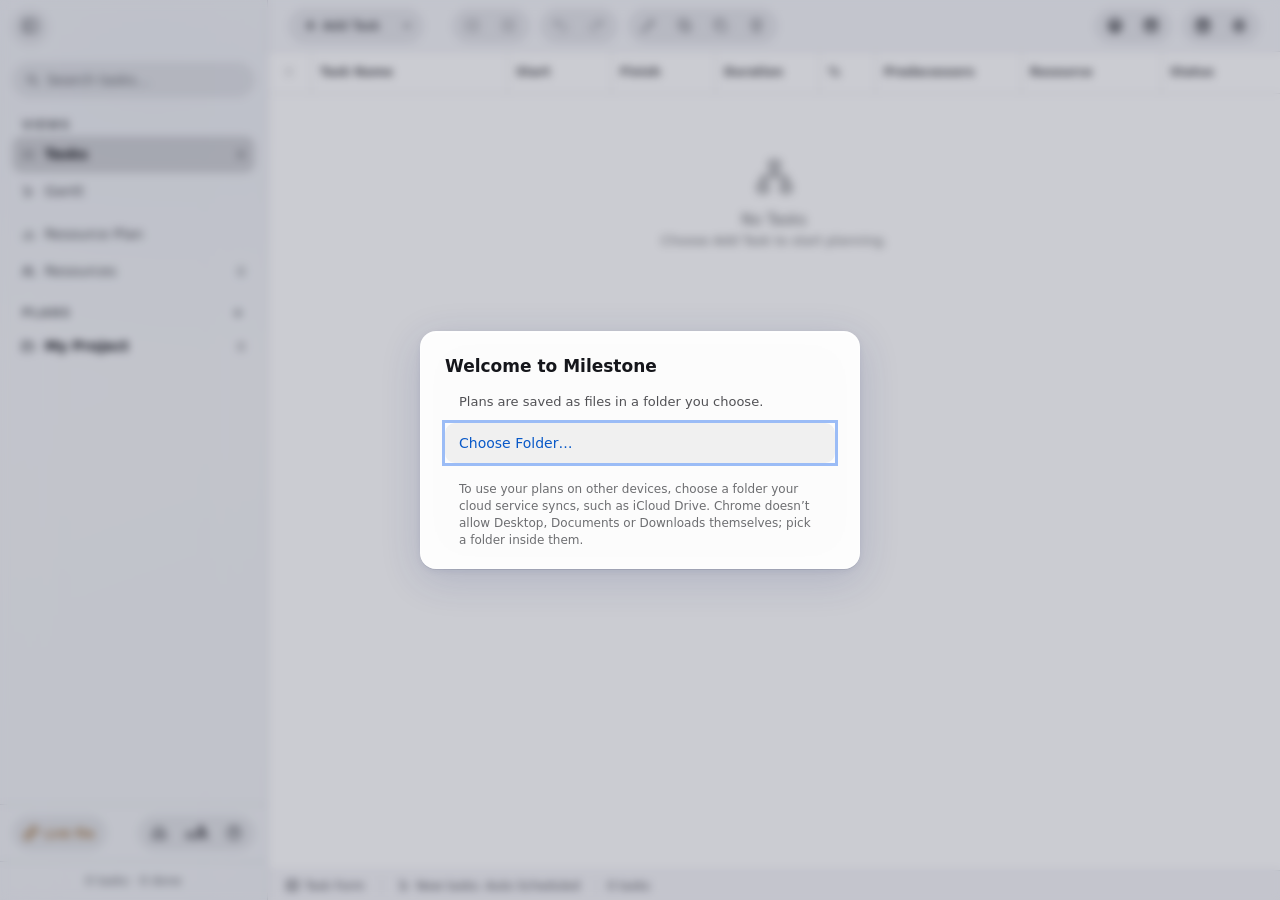
==== index.html @ af10915c "Import: a row with subtasks and no dates of its own comes in as Auto and takes its dates from below," ====
<!DOCTYPE html>
<html lang="en" data-scheme="glass">
<head>
<meta charset="UTF-8">
<meta name="viewport" content="width=device-width, initial-scale=1, maximum-scale=1">
<title>Milestone</title>
<meta name="description" content="A local-first project planner with Gantt chart, task dependencies, auto-scheduling and resource planning. Plans are stored on your own device; there are no accounts and nothing is sent to a server.">
<meta property="og:title" content="Milestone — local-first project planner">
<meta property="og:description" content="A local-first project planner with Gantt chart, task dependencies, auto-scheduling and resource planning. Plans are stored on your own device; there are no accounts and nothing is sent to a server.">
<meta property="og:type" content="website">
<link rel="manifest" href="manifest.json">
<link rel="apple-touch-icon" href="icons/icon-180.png">
<link rel="icon" type="image/svg+xml" href="icons/favicon.svg">
<link rel="icon" type="image/png" href="icons/icon-192.png">
<meta name="theme-color" content="#f5f6f9" media="(prefers-color-scheme: light)">
<meta name="theme-color" content="#26272c" media="(prefers-color-scheme: dark)">
<script id="icons">
// Icon drawings, 24 grid, 2-unit stroke, round caps, currentColor (design-system/icons.json plus the planner's own). The markup keeps its
// Font Awesome class names (<i class="fa-solid fa-trash">); this registry writes one `.fa-NAME { --fa: url(...) }` mask rule per name before first
// paint, so every icon is drawn as an outline SVG. A name with no entry renders nothing. No icon font, no CDN.
const ICONS = {
  "sidebar": "<rect x=\"2.25\" y=\"3.75\" width=\"19.5\" height=\"16.5\" rx=\"3.75\"/><path d=\"M9 3.75v16.5\"/>",
  "angles-down": "<path d=\"m7 6.5 5 5 5-5M7 13l5 5 5-5\"/>",
  "angles-up": "<path d=\"m7 11.5 5-5 5 5M7 18l5-5 5 5\"/>",
  "arrow-down": "<path d=\"M12 5v14M6.5 13.5 12 19l5.5-5.5\"/>",
  "arrow-down-short-wide": "<path d=\"M7 5v14M3.5 15.5 7 19l3.5-3.5M13 7h3M13 11.5h5M13 16h7\"/>",
  "arrow-down-to-bracket": "<path d=\"M12 4.5V15M8 11.3l4 4 4-4\"/><path d=\"M6 11.5v6.2a1.8 1.8 0 0 0 1.8 1.8h8.4a1.8 1.8 0 0 0 1.8-1.8v-6.2\"/>",
  "arrow-down-wide-short": "<path d=\"M7 5v14M3.5 15.5 7 19l3.5-3.5M13 7h7M13 11.5h5M13 16h3\"/>",
  "arrow-left": "<path d=\"M19 12H5M10.5 6.5 5 12l5.5 5.5\"/>",
  "arrow-pointer": "<path d=\"M5.5 4 18.5 11l-5.5 1.8-2.5 5.7z\"/>",
  "arrow-right": "<path d=\"M5 12h14M13.5 6.5 19 12l-5.5 5.5\"/>",
  "arrow-right-long": "<path d=\"M3.5 12h17M16 7.5l4.5 4.5-4.5 4.5\"/>",
  "arrow-up": "<path d=\"M12 19V5M6.5 10.5 12 5l5.5 5.5\"/>",
  "arrow-up-from-bracket": "<path d=\"M12 15V4.5M8 8.2l4-4 4 4\"/><path d=\"M6 11.5v6.2a1.8 1.8 0 0 0 1.8 1.8h8.4a1.8 1.8 0 0 0 1.8-1.8v-6.2\"/>",
  "arrow-up-right-from-square": "<path d=\"M14 4.5h5.5V10M19.5 4.5l-8 8\"/><path d=\"M18 14v3.5a2 2 0 0 1-2 2H6.5a2 2 0 0 1-2-2V8a2 2 0 0 1 2-2H10\"/>",
  "arrow-up-short-wide": "<path d=\"M7 19V5M3.5 8.5 7 5l3.5 3.5M13 7h3M13 11.5h5M13 16h7\"/>",
  "arrows-left-right": "<path d=\"M4 12h16M7.5 8.5 4 12l3.5 3.5M16.5 8.5 20 12l-3.5 3.5\"/>",
  "arrows-left-right-to-line": "<path d=\"M4 5v14M20 5v14M8.5 12h7M11 9.5 8.5 12l2.5 2.5M13 9.5l2.5 2.5-2.5 2.5\"/>",
  "arrows-up-down": "<path d=\"M12 4v16M8.5 7.5 12 4l3.5 3.5M8.5 16.5 12 20l3.5-3.5\"/>",
  "ban": "<circle cx=\"12\" cy=\"12\" r=\"8.5\"/><path d=\"m6 6 12 12\"/>",
  "bars-progress": "<path d=\"M5 7h10M5 12h14M5 17h7\"/>",
  "bold": "<path d=\"M7 4.5h5.5a3.5 3.5 0 0 1 0 7H7zM7 11.5h6.5a3.5 3.5 0 0 1 0 7H7z\" stroke-width=\"2.2\"/>",
  "book": "<path d=\"M5 19V5.5A2 2 0 0 1 7 3.5h12.5V17H7a2 2 0 0 0-2 2 2 2 0 0 0 2 1.5h12.5V17\"/>",
  "braces": "<path d=\"M8.5 4C6.5 4 6 5 6 6.5V9c0 1.2-.8 2-2 3 1.2 1 2 1.8 2 3v2.5C6 19 6.5 20 8.5 20\"/><path d=\"M15.5 4C17.5 4 18 5 18 6.5V9c0 1.2.8 2 2 3-1.2 1-2 1.8-2 3v2.5c0 1.5-.5 2.5-2.5 2.5\"/>",
  "briefcase": "<rect x=\"3.5\" y=\"7.5\" width=\"17\" height=\"12\" rx=\"2.5\"/><path d=\"M9 7.5V6a1.5 1.5 0 0 1 1.5-1.5h3A1.5 1.5 0 0 1 15 6v1.5M3.5 12.5h17\"/>",
  "building": "<rect x=\"6\" y=\"3.5\" width=\"12\" height=\"17\" rx=\"2\"/><path d=\"M9.5 8h.01M14.5 8h.01M9.5 12h.01M14.5 12h.01\" stroke-width=\"2\"/><path d=\"M10 20.5V17h4v3.5\"/>",
  "calendar": "<rect x=\"4\" y=\"5.5\" width=\"16\" height=\"14.5\" rx=\"3\"/><path d=\"M4 10h16M8.5 3.8v3.4M15.5 3.8v3.4\"/>",
  "calendar-check": "<rect x=\"4\" y=\"5.5\" width=\"16\" height=\"14.5\" rx=\"3\"/><path d=\"M4 10h16M8.5 3.8v3.4M15.5 3.8v3.4\"/><path d=\"m9.2 15 2 2 3.6-3.8\"/>",
  "calendar-day": "<rect x=\"4\" y=\"5.5\" width=\"16\" height=\"14.5\" rx=\"3\"/><path d=\"M4 10h16M8.5 3.8v3.4M15.5 3.8v3.4\"/><rect x=\"9.5\" y=\"13\" width=\"5\" height=\"4\" rx=\"1\"/>",
  "calendar-days": "<rect x=\"4\" y=\"5.5\" width=\"16\" height=\"14.5\" rx=\"3\"/><path d=\"M4 10h16M8.5 3.8v3.4M15.5 3.8v3.4\"/><path d=\"M8.5 14h.01M12 14h.01M15.5 14h.01M8.5 17h.01M12 17h.01\" stroke-width=\"2\"/>",
  "calendar-plus": "<rect x=\"4\" y=\"5.5\" width=\"16\" height=\"14.5\" rx=\"3\"/><path d=\"M4 10h16M8.5 3.8v3.4M15.5 3.8v3.4\"/><path d=\"M12 12.5v5M9.5 15h5\"/>",
  "calendar-week": "<rect x=\"4\" y=\"5.5\" width=\"16\" height=\"14.5\" rx=\"3\"/><path d=\"M4 10h16M8.5 3.8v3.4M15.5 3.8v3.4\"/><path d=\"M8 14.5h8\"/>",
  "calendar-xmark": "<rect x=\"4\" y=\"5.5\" width=\"16\" height=\"14.5\" rx=\"3\"/><path d=\"M4 10h16M8.5 3.8v3.4M15.5 3.8v3.4\"/><path d=\"m10 13.5 4 4M14 13.5l-4 4\"/>",
  "camera": "<path d=\"M4 8.5A2.5 2.5 0 0 1 6.5 6H8l1.5-2h5L16 6h1.5A2.5 2.5 0 0 1 20 8.5v8a2.5 2.5 0 0 1-2.5 2.5h-11A2.5 2.5 0 0 1 4 16.5z\"/><circle cx=\"12\" cy=\"12.5\" r=\"3.2\"/>",
  "chart-column": "<path d=\"M6 19v-7M12 19V6M18 19v-9\"/>",
  "chart-gantt": "<path d=\"M4.5 6.5H12M8 12h10.5M6 17.5h9\"/>",
  "chart-line": "<path d=\"M4 4.5V19a.5.5 0 0 0 .5.5H20M7.5 15l3.5-4.5 3 2.5 4.5-6\"/>",
  "check": "<path d=\"m5 12.5 4.5 4.5L19 7.5\" stroke-width=\"2.6\"/>",
  "check-double": "<path d=\"m3.5 12.5 4 4L15 8M11 14l2 2.5L20.5 8\"/>",
  "chevron-down": "<path d=\"m6 9.5 6 6 6-6\"/>",
  "chevron-left": "<path d=\"m14.5 6-6 6 6 6\"/>",
  "chevron-right": "<path d=\"m9.5 6 6 6-6 6\"/>",
  "chevron-up": "<path d=\"m6 14.5 6-6 6 6\"/>",
  "circle": "<circle cx=\"12\" cy=\"12\" r=\"8\"/>",
  "circle-check": "<circle cx=\"12\" cy=\"12\" r=\"8\"/><path d=\"m8.6 12.2 2.4 2.4 4.4-4.8\"/>",
  "circle-dot": "<circle cx=\"12\" cy=\"12\" r=\"8\"/><circle cx=\"12\" cy=\"12\" r=\"2.6\" fill=\"currentColor\" stroke=\"none\"/>",
  "circle-exclamation": "<circle cx=\"12\" cy=\"12\" r=\"8.5\"/><path d=\"M12 7.5v5.5\"/><path d=\"M12 16.1h.01\" stroke-width=\"2.2\"/>",
  "circle-half-stroke": "<circle cx=\"12\" cy=\"12\" r=\"8\"/><path d=\"M12 4a8 8 0 0 1 0 16z\" fill=\"currentColor\"/>",
  "circle-info": "<circle cx=\"12\" cy=\"12\" r=\"8.5\"/><path d=\"M12 11v5\"/><path d=\"M12 7.9h.01\" stroke-width=\"2.2\"/>",
  "circle-play": "<circle cx=\"12\" cy=\"12\" r=\"8.5\"/><path d=\"m10.2 8.8 5 3.2-5 3.2z\"/>",
  "circle-question": "<circle cx=\"12\" cy=\"12\" r=\"8.5\"/><path d=\"M9.7 9.6a2.4 2.4 0 1 1 3.4 2.2c-.7.4-1.1.9-1.1 1.7\"/><path d=\"M12 16.6h.01\" stroke-width=\"2\"/>",
  "clipboard": "<g transform=\"translate(0.343 0.586) scale(0.971)\" stroke-width=\"2.059\"><rect x=\"5.5\" y=\"5\" width=\"13\" height=\"15.5\" rx=\"2.5\"/><path d=\"M9 5v-.8A1.2 1.2 0 0 1 10.2 3h3.6A1.2 1.2 0 0 1 15 4.2V5\"/></g>",
  "clipboard-check": "<g transform=\"translate(0.343 0.586) scale(0.971)\" stroke-width=\"2.059\"><rect x=\"5.5\" y=\"5\" width=\"13\" height=\"15.5\" rx=\"2.5\"/><path d=\"M9 5v-.8A1.2 1.2 0 0 1 10.2 3h3.6A1.2 1.2 0 0 1 15 4.2V5\"/><path d=\"m9.5 14 2 2 3.5-4\"/></g>",
  "clock": "<circle cx=\"12\" cy=\"12\" r=\"8.5\"/><path d=\"M12 7.5V12l3 2\"/>",
  "clock-rotate-left": "<path d=\"M4.5 12a7.5 7.5 0 1 0 2.2-5.3L4.5 8.8\"/><path d=\"M4.5 4.8v4h4M12 8v4.2l2.8 1.6\"/>",
  "code": "<path d=\"m8.5 7-5 5 5 5M15.5 7l5 5-5 5\"/>",
  "code-merge": "<circle cx=\"7\" cy=\"6.5\" r=\"2\"/><circle cx=\"7\" cy=\"17.5\" r=\"2\"/><circle cx=\"17\" cy=\"14\" r=\"2\"/><path d=\"M7 8.5v7M17 12v-.5a3.5 3.5 0 0 0-3.5-3.5H11\"/>",
  "compass": "<circle cx=\"12\" cy=\"12\" r=\"8.5\"/><path d=\"m15.5 8.5-2 5-5 2 2-5z\"/>",
  "computer-mouse": "<rect x=\"7\" y=\"3.5\" width=\"10\" height=\"17\" rx=\"5\"/><path d=\"M12 3.5v6\"/>",
  "copy": "<rect x=\"8.5\" y=\"8.5\" width=\"11\" height=\"11\" rx=\"2.5\"/><path d=\"M15.5 8.5V7A2.5 2.5 0 0 0 13 4.5H7A2.5 2.5 0 0 0 4.5 7v6A2.5 2.5 0 0 0 7 15.5h1.5\"/>",
  "crosshairs": "<circle cx=\"12\" cy=\"12\" r=\"6.5\"/><path d=\"M12 4v4M12 16v4M4 12h4M16 12h4\"/>",
  "cube": "<path d=\"M12 4 19.5 8v8L12 20 4.5 16V8z\"/><path d=\"M4.5 8 12 12l7.5-4M12 12v8\"/>",
  "database": "<ellipse cx=\"12\" cy=\"6.5\" rx=\"6.5\" ry=\"2.5\"/><path d=\"M5.5 6.5v11c0 1.4 2.9 2.5 6.5 2.5s6.5-1.1 6.5-2.5v-11M5.5 12c0 1.4 2.9 2.5 6.5 2.5s6.5-1.1 6.5-2.5\"/>",
  "diamond": "<path d=\"M12 4.5 19.5 12 12 19.5 4.5 12z\"/>",
  "diff": "<rect x=\"4\" y=\"4\" width=\"16\" height=\"16\" rx=\"3\"/><path d=\"M7.2 9.5h4.6M9.5 7.2v4.6\"/><path d=\"M12.2 14.5h4.6\"/>",
  "display": "<rect x=\"3.5\" y=\"4.5\" width=\"17\" height=\"11.5\" rx=\"2.5\"/><path d=\"M9 20h6M12 16v4\"/>",
  "dollar-sign": "<path d=\"M12 3.5v17M16 8a3.5 3 0 0 0-4-2.2c-2.4 0-4 1-4 2.8 0 4 8 2 8 6 0 1.8-1.8 2.9-4 2.9A4 3 0 0 1 8 16\"/>",
  "dumbbell": "<path d=\"M6.5 8v8M4 10v4M17.5 8v8M20 10v4M6.5 12h11\"/>",
  "duplicate": "<rect x=\"8.5\" y=\"8.5\" width=\"11\" height=\"11\" rx=\"2.5\"/><path d=\"M15.5 8.5V7A2.5 2.5 0 0 0 13 4.5H7A2.5 2.5 0 0 0 4.5 7v6A2.5 2.5 0 0 0 7 15.5h1.5\"/><path d=\"M14 11.5v5M11.5 14h5\"/>",
  "ellipsis": "<circle cx=\"5.5\" cy=\"12\" r=\"1.7\" fill=\"currentColor\" stroke=\"none\"/><circle cx=\"12\" cy=\"12\" r=\"1.7\" fill=\"currentColor\" stroke=\"none\"/><circle cx=\"18.5\" cy=\"12\" r=\"1.7\" fill=\"currentColor\" stroke=\"none\"/>",
  "ellipsis-vertical": "<circle cx=\"12\" cy=\"5.5\" r=\"1.7\" fill=\"currentColor\" stroke=\"none\"/><circle cx=\"12\" cy=\"12\" r=\"1.7\" fill=\"currentColor\" stroke=\"none\"/><circle cx=\"12\" cy=\"18.5\" r=\"1.7\" fill=\"currentColor\" stroke=\"none\"/>",
  "envelope": "<rect x=\"3.5\" y=\"5.5\" width=\"17\" height=\"13\" rx=\"3\"/><path d=\"m4.5 8 7.5 5.5L19.5 8\"/>",
  "eye": "<g transform=\"translate(0.913 0.913) scale(0.924)\" stroke-width=\"2.165\"><path d=\"M2.8 12S6 5.5 12 5.5 21.2 12 21.2 12 18 18.5 12 18.5 2.8 12 2.8 12z\"/><circle cx=\"12\" cy=\"12\" r=\"3\"/></g>",
  "eye-slash": "<path d=\"M3.5 12s3-6 8.5-6 8.5 6 8.5 6-3 6-8.5 6S3.5 12 3.5 12z\"/><circle cx=\"12\" cy=\"12\" r=\"2.5\"/><path d=\"m5 19 14-14\"/>",
  "file-circle-check": "<path d=\"M7 3.5h6.5L19 9v10a1.5 1.5 0 0 1-1.5 1.5H7A1.5 1.5 0 0 1 5.5 19V5A1.5 1.5 0 0 1 7 3.5z\"/><path d=\"M13.5 3.5V9H19\"/><path d=\"m9.2 15.8 2 2 3.6-3.8\"/>",
  "file-circle-plus": "<path d=\"M13.5 3.5H7A1.5 1.5 0 0 0 5.5 5v14A1.5 1.5 0 0 0 7 20.5h4M13.5 3.5 19 9v2.5M13.5 3.5V9H19\"/><path d=\"M17 14.5v6M14 17.5h6\"/>",
  "file-circle-question": "<path d=\"M7 3.5h6.5L19 9v10a1.5 1.5 0 0 1-1.5 1.5H7A1.5 1.5 0 0 1 5.5 19V5A1.5 1.5 0 0 1 7 3.5z\"/><path d=\"M13.5 3.5V9H19\"/><path d=\"M10.6 13.6a1.5 1.5 0 1 1 2.1 1.4c-.5.3-.7.6-.7 1.2M12 18.4h.01\"/>",
  "file-code": "<path d=\"M7 3.5h6.5L19 9v10a1.5 1.5 0 0 1-1.5 1.5H7A1.5 1.5 0 0 1 5.5 19V5A1.5 1.5 0 0 1 7 3.5z\"/><path d=\"M13.5 3.5V9H19\"/><path d=\"m10.2 13-2 2.2 2 2.2M13.8 13l2 2.2-2 2.2\"/>",
  "file-csv": "<path d=\"M7 3.5h6.5L19 9v10a1.5 1.5 0 0 1-1.5 1.5H7A1.5 1.5 0 0 1 5.5 19V5A1.5 1.5 0 0 1 7 3.5z\"/><path d=\"M13.5 3.5V9H19\"/><path d=\"M8.5 13.5h7M8.5 17h7M12 13.5V17\"/>",
  "file-excel": "<path d=\"M7 3.5h6.5L19 9v10a1.5 1.5 0 0 1-1.5 1.5H7A1.5 1.5 0 0 1 5.5 19V5A1.5 1.5 0 0 1 7 3.5z\"/><path d=\"M13.5 3.5V9H19\"/><path d=\"m9.5 13 4 5M13.5 13l-4 5\"/>",
  "file-lines": "<path d=\"M7 3.5h6.5L19 9v10a1.5 1.5 0 0 1-1.5 1.5H7A1.5 1.5 0 0 1 5.5 19V5A1.5 1.5 0 0 1 7 3.5z\"/><path d=\"M13.5 3.5V9H19M8.5 13h7M8.5 16.5h5\"/>",
  "filter": "<path d=\"M4 6h16l-6 7v5.5l-4 2V13z\"/>",
  "flag": "<path d=\"M6 20.5V4.5\"/><path d=\"M6 5.5h10.5l-2 3.5 2 3.5H6\"/>",
  "folder": "<path d=\"M3.5 8A2.5 2.5 0 0 1 6 5.5h3.6l2 2.5H18A2.5 2.5 0 0 1 20.5 10.5V17A2.5 2.5 0 0 1 18 19.5H6A2.5 2.5 0 0 1 3.5 17z\"/>",
  "folder-open": "<g transform=\"translate(-0.366 0.394) scale(0.966)\" stroke-width=\"2.069\"><path d=\"M4 18V6.5A2 2 0 0 1 6 4.5h3.6l2 2.2H17A2 2 0 0 1 19 8.7V10\"/><path d=\"M4 18l2.2-6.3A2 2 0 0 1 8.1 10.3h12.1a1.4 1.4 0 0 1 1.3 1.9L19.3 17.6A2 2 0 0 1 17.4 19H6a2 2 0 0 1-2-1z\"/></g>",
  "folder-plus": "<path d=\"M3.5 8A2.5 2.5 0 0 1 6 5.5h3.6l2 2.5H18A2.5 2.5 0 0 1 20.5 10.5V17A2.5 2.5 0 0 1 18 19.5H6A2.5 2.5 0 0 1 3.5 17z\"/><path d=\"M12 11.5v5M9.5 14h5\"/>",
  "folder-tree": "<path d=\"M6 4.5V15a2 2 0 0 0 2 2h1M6 9h3\"/><rect x=\"9\" y=\"6.5\" width=\"10.5\" height=\"4.5\" rx=\"1.2\"/><rect x=\"9\" y=\"15\" width=\"10.5\" height=\"4.5\" rx=\"1.2\"/>",
  "font": "<path d=\"m6 19 6-14 6 14M8.3 14h7.4\"/>",
  "forward": "<path d=\"m6 7 5 5-5 5M13 7l5 5-5 5\"/>",
  "forward-step": "<path d=\"m9 6.5 9 5.5-9 5.5z\"/><path d=\"M5.5 6v12\"/>",
  "gauge-high": "<path d=\"M4.8 16.5a8 8 0 1 1 14.4 0\"/><path d=\"m12 14.5 3.5-5\"/>",
  "gear": "<circle cx=\"12\" cy=\"12\" r=\"3\"/><path d=\"M10.3 4.6h3.4l.5 2.1 1.6.9 2.1-.7 1.7 2.9-1.6 1.5v1.8l1.6 1.5-1.7 2.9-2.1-.7-1.6.9-.5 2.1h-3.4l-.5-2.1-1.6-.9-2.1.7-1.7-2.9 1.6-1.5v-1.8L4.9 9.7l1.7-2.9 2.1.7 1.6-.9z\"/>",
  "globe": "<circle cx=\"12\" cy=\"12\" r=\"8.5\"/><path d=\"M3.5 12h17M12 3.5c2.3 2.4 3.5 5.2 3.5 8.5S14.3 18.1 12 20.5C9.7 18.1 8.5 15.3 8.5 12S9.7 5.9 12 3.5z\"/>",
  "graduation-cap": "<g transform=\"translate(1.263 1.263) scale(0.895)\" stroke-width=\"2.235\"><path d=\"m2.5 9.5 9.5-5 9.5 5-9.5 5zM6.5 12v4.5c0 1.5 2.5 3 5.5 3s5.5-1.5 5.5-3V12M21.5 9.5V15\"/></g>",
  "grip-lines": "<path d=\"M4 9h16M4 15h16\"/>",
  "grip-lines-vertical": "<path d=\"M9.5 5v14M14.5 5v14\"/>",
  "grip-vertical": "<circle cx=\"9\" cy=\"6\" r=\"1.4\" fill=\"currentColor\" stroke=\"none\"/><circle cx=\"15\" cy=\"6\" r=\"1.4\" fill=\"currentColor\" stroke=\"none\"/><circle cx=\"9\" cy=\"12\" r=\"1.4\" fill=\"currentColor\" stroke=\"none\"/><circle cx=\"15\" cy=\"12\" r=\"1.4\" fill=\"currentColor\" stroke=\"none\"/><circle cx=\"9\" cy=\"18\" r=\"1.4\" fill=\"currentColor\" stroke=\"none\"/><circle cx=\"15\" cy=\"18\" r=\"1.4\" fill=\"currentColor\" stroke=\"none\"/>",
  "hand-pointer": "<g transform=\"translate(0.069 -0.377) scale(0.994)\" stroke-width=\"2.012\"><path d=\"M9 11V5.5a1.6 1.6 0 0 1 3.2 0V11M12.2 10.5a1.5 1.5 0 0 1 3 0v1M15.2 11.5a1.5 1.5 0 0 1 3 0V16a5 5 0 0 1-5 5h-1.5a5 5 0 0 1-4-2L5.5 15.5a1.5 1.5 0 0 1 2.3-1.9L9 15\"/></g>",
  "handshake": "<g transform=\"translate(0.667 0.755) scale(0.944)\" stroke-width=\"2.118\"><path d=\"M3 11l3-3h4l2 1.5M21 11l-3-3h-3.5L11 11.5a1.8 1.8 0 0 0 2.5 2.5l1.5-1.5M7 14.5l3 3a1.6 1.6 0 0 0 2.3-2.3M12 17.5l1.2 1.2a1.6 1.6 0 0 0 2.3-2.3L15 15.9\"/></g>",
  "hard-drive": "<rect x=\"3.5\" y=\"13\" width=\"17\" height=\"6.5\" rx=\"2.5\"/><path d=\"m5.5 13 2-7.5h9l2 7.5\"/><path d=\"M16.5 16.2h.01\" stroke-width=\"2\"/>",
  "hashtag": "<path d=\"M9 4 7.5 20M16.5 4 15 20M4.5 9h16M3.5 15h16\"/>",
  "heart": "<path d=\"M12 20s-7.5-4.6-7.5-10A4.2 4.2 0 0 1 12 7.5 4.2 4.2 0 0 1 19.5 10c0 5.4-7.5 10-7.5 10z\"/>",
  "highlighter": "<path d=\"m14 5.5 4.5 4.5L10 18.5H5.5V14z\"/><path d=\"M4.5 20.5h6\"/>",
  "hourglass-half": "<path d=\"M7 4.5h10M7 19.5h10M8 4.5v3a4 4 0 0 0 1.6 3.2L12 12l-2.4 1.3A4 4 0 0 0 8 16.5v3M16 4.5v3a4 4 0 0 1-1.6 3.2L12 12l2.4 1.3A4 4 0 0 1 16 16.5v3\"/>",
  "house": "<path d=\"M4 11 12 4l8 7M6 9.5V19a1 1 0 0 0 1 1h3.5v-5h3v5H17a1 1 0 0 0 1-1V9.5\"/>",
  "image": "<rect x=\"4\" y=\"5\" width=\"16\" height=\"14\" rx=\"2.5\"/><circle cx=\"9\" cy=\"10\" r=\"1.5\"/><path d=\"m4.5 17 4.5-4.5 3 3 3-3.5 4.5 5\"/>",
  "inbox": "<path d=\"m4 13.5 2.5-8h11l2.5 8v4A1.5 1.5 0 0 1 18.5 19h-13A1.5 1.5 0 0 1 4 17.5z\"/><path d=\"M4 13.5h4.5a3.5 3.5 0 0 0 7 0H20\"/>",
  "indent": "<path d=\"M4 5.5h16M12 10h8M12 14.5h8M4 19h16M4 9.5l3.5 2.5L4 14.5z\"/>",
  "keyboard": "<g transform=\"translate(0.667 0.667) scale(0.944)\" stroke-width=\"2.118\"><rect x=\"3\" y=\"6.5\" width=\"18\" height=\"11\" rx=\"3\"/><path d=\"M7 10.5h.01M10.5 10.5h.01M14 10.5h.01M17.5 10.5h.01\" stroke-width=\"2.118\"/><path d=\"M8 14.5h8\"/></g>",
  "laptop": "<g transform=\"translate(0.667 0.653) scale(0.944)\" stroke-width=\"2.118\"><rect x=\"5\" y=\"5\" width=\"14\" height=\"10\" rx=\"2\"/><path d=\"M3 18.5h18\"/></g>",
  "layer-group": "<g transform=\"translate(0 -0.5) scale(1)\" stroke-width=\"2\"><path d=\"m12 4 8.5 4.5L12 13 3.5 8.5z\"/><path d=\"m3.5 12.5 8.5 4.5 8.5-4.5M3.5 16.5l8.5 4.5 8.5-4.5\"/></g>",
  "left-right": "<path d=\"M4.5 12h15M8.5 8l-4 4 4 4M15.5 8l4 4-4 4\"/>",
  "link": "<g transform=\"translate(1.738 1.738) scale(0.855)\" stroke-width=\"2.339\"><path d=\"M10 13a5 5 0 0 0 7.54.54l3-3a5 5 0 0 0-7.07-7.07l-1.72 1.71M14 11a5 5 0 0 0-7.54-.54l-3 3a5 5 0 0 0 7.07 7.07l1.71-1.71\"/></g>",
  "link-slash": "<g transform=\"translate(1.738 1.738) scale(0.855)\" stroke-width=\"2.339\"><path d=\"M10 13a5 5 0 0 0 7.54.54l3-3a5 5 0 0 0-7.07-7.07l-1.72 1.71\"/><path d=\"M14 11a5 5 0 0 0-7.54-.54l-3 3a5 5 0 0 0 7.07 7.07l1.71-1.71\"/><path d=\"M4 4l16 16\"/></g>",
  "list": "<path d=\"M4 7h16M4 12h16M4 17h16\"/>",
  "list-check": "<path d=\"m4 7 1.5 1.5L8 6M4 16l1.5 1.5L8 15M11.5 7H20M11.5 16H20\"/>",
  "list-ul": "<path d=\"M9 7h11M9 12h11M9 17h11\"/><path d=\"M4.5 7h.01M4.5 12h.01M4.5 17h.01\" stroke-width=\"2.4\"/>",
  "lock": "<rect x=\"4.5\" y=\"10\" width=\"15\" height=\"10.5\" rx=\"3\"/><path d=\"M8 10V7.5a4 4 0 0 1 8 0V10\"/>",
  "lock-open": "<rect x=\"4.5\" y=\"10\" width=\"15\" height=\"10.5\" rx=\"3\"/><path d=\"M8 10V7.5a4 4 0 0 1 7.6-1.7\"/>",
  "magnifying-glass": "<circle cx=\"10.5\" cy=\"10.5\" r=\"6\"/><path d=\"m15 15 5 5\"/>",
  "minus": "<path d=\"M5 12h14\"/>",
  "moon": "<path d=\"M19.5 14.5A7.5 7.5 0 0 1 9.5 4.5a7.5 7.5 0 1 0 10 10z\"/>",
  "note-sticky": "<path d=\"M6.5 4h11A2.5 2.5 0 0 1 20 6.5V14l-6 6H6.5A2.5 2.5 0 0 1 4 17.5v-11A2.5 2.5 0 0 1 6.5 4z\"/><path d=\"M20 14h-4.5a1.5 1.5 0 0 0-1.5 1.5V20\"/>",
  "object-group": "<rect x=\"4\" y=\"4\" width=\"10\" height=\"10\" rx=\"2\"/><rect x=\"10\" y=\"10\" width=\"10\" height=\"10\" rx=\"2\"/>",
  "outdent": "<path d=\"M4 5.5h16M12 10h8M12 14.5h8M4 19h16M7.5 9.5 4 12l3.5 2.5z\"/>",
  "palette": "<path d=\"M12 3.5a8.5 8.5 0 1 0 0 17c1.2 0 1.8-.8 1.8-1.7 0-1.4-1-1.6-1-2.8 0-1 .8-1.7 1.8-1.7H17a3.5 3.5 0 0 0 3.5-3.5C20.5 6.7 16.7 3.5 12 3.5z\"/><path d=\"M7.5 11.5h.01M9.5 7.8h.01M14 7.5h.01\" stroke-width=\"2\"/>",
  "paste": "<g transform=\"translate(0.343 0.586) scale(0.971)\" stroke-width=\"2.059\"><rect x=\"5.5\" y=\"5\" width=\"13\" height=\"15.5\" rx=\"2.5\"/><path d=\"M9 5v-.8A1.2 1.2 0 0 1 10.2 3h3.6A1.2 1.2 0 0 1 15 4.2V5\"/><path d=\"M9 12h6M9 15.5h4\"/></g>",
  "pen": "<path d=\"m15.8 4.7 3.5 3.5L8.2 19.3l-4.4.9.9-4.4z\"/><path d=\"m13.7 6.8 3.5 3.5\"/>",
  "percent": "<path d=\"M18 6 6 18\"/><circle cx=\"7.5\" cy=\"7.5\" r=\"2\"/><circle cx=\"16.5\" cy=\"16.5\" r=\"2\"/>",
  "phone": "<path d=\"M8 4h2.3l1.4 3.7-1.8 1.3a10.5 10.5 0 0 0 5.1 5.1l1.3-1.8L20 13.7V16a2.4 2.4 0 0 1-2.4 2.4C10.2 18.4 5.6 13.8 5.6 6.4A2.4 2.4 0 0 1 8 4z\"/>",
  "plane": "<path d=\"M20.5 3.5 3.5 10.5l6 2.5 2.5 6zM9.5 13l11-9.5\"/>",
  "plus": "<path d=\"M12 5v14M5 12h14\"/>",
  "plus-minus": "<path d=\"M8 5v8M4 9h8M12 18h8\"/>",
  "print": "<path d=\"M7 9V4.5h10V9\"/><rect x=\"4.5\" y=\"9\" width=\"15\" height=\"8\" rx=\"2.5\"/><path d=\"M7 14h10v5.5H7z\"/>",
  "rectangle-list": "<rect x=\"4\" y=\"5\" width=\"16\" height=\"14\" rx=\"2.5\"/><path d=\"M8 10h8M8 14h5\"/>",
  "redo": "<path d=\"m15 14 5-5-5-5\"/><path d=\"M20 9H9.5a5.5 5.5 0 0 0 0 11H13\"/>",
  "repeat": "<path d=\"M5 11V9.5A2.5 2.5 0 0 1 7.5 7H18M15.5 4.5 18 7l-2.5 2.5M19 13v1.5a2.5 2.5 0 0 1-2.5 2.5H6M8.5 14.5 6 17l2.5 2.5\"/>",
  "rocket": "<g transform=\"translate(0.667 0.667) scale(0.944)\" stroke-width=\"2.118\"><path d=\"M12 3c3.5 2 5 5.5 5 9l-2 4H9l-2-4c0-3.5 1.5-7 5-9z\"/><circle cx=\"12\" cy=\"10\" r=\"1.6\"/><path d=\"M9 16l-2.5 1.5L6 21l3-1.5M15 16l2.5 1.5L18 21l-3-1.5\"/></g>",
  "rotate-left": "<path d=\"M4.5 12a7.5 7.5 0 1 0 2.3-5.4L4.5 8.8\"/><path d=\"M4.5 4.2v4.6h4.6\"/>",
  "rotate-right": "<path d=\"M19.5 12a7.5 7.5 0 1 1-2.3-5.4L19.5 8.8M19.5 4.2v4.6h-4.6\"/>",
  "route": "<circle cx=\"6.5\" cy=\"17.5\" r=\"2\"/><circle cx=\"17.5\" cy=\"6.5\" r=\"2\"/><path d=\"M8.5 17.5H15a2.5 2.5 0 0 0 0-5H9a2.5 2.5 0 0 1 0-5h6.5\"/>",
  "ruler-horizontal": "<rect x=\"3.5\" y=\"8.5\" width=\"17\" height=\"7\" rx=\"1.5\"/><path d=\"M7.5 8.5v3M11 8.5v2M14.5 8.5v3M18 8.5v2\"/>",
  "scale-balanced": "<path d=\"M12 5v14.5M8 19.5h8M7 7.5h10\"/><path d=\"M7 7.5 4.5 13a2.5 2.5 0 0 0 5 0zM17 7.5 14.5 13a2.5 2.5 0 0 0 5 0z\"/>",
  "scissors": "<circle cx=\"6.5\" cy=\"7\" r=\"2.5\"/><circle cx=\"6.5\" cy=\"17\" r=\"2.5\"/><path d=\"M8.7 8.3 19 17.5M8.7 15.7 19 6.5\"/>",
  "shapes": "<circle cx=\"8\" cy=\"8\" r=\"3.5\"/><rect x=\"12\" y=\"12\" width=\"7.5\" height=\"7.5\" rx=\"1.5\"/><path d=\"M4.5 19.5 8 13l3.5 6.5z\"/>",
  "sitemap": "<g transform=\"translate(0.667 0.667) scale(0.944)\" stroke-width=\"2.118\"><rect x=\"9.5\" y=\"3.5\" width=\"5\" height=\"4.5\" rx=\"1.2\"/><rect x=\"3\" y=\"16\" width=\"5\" height=\"4.5\" rx=\"1.2\"/><rect x=\"16\" y=\"16\" width=\"5\" height=\"4.5\" rx=\"1.2\"/><path d=\"M12 8v4M5.5 16v-4h13v4\"/></g>",
  "sliders": "<path d=\"M4 7h9M17 7h3M4 17h3M11 17h9\"/><circle cx=\"15\" cy=\"7\" r=\"2\"/><circle cx=\"9\" cy=\"17\" r=\"2\"/>",
  "spinner": "<path d=\"M12 4.5v3M12 16.5v3M4.5 12h3M16.5 12h3M6.7 6.7l2.1 2.1M15.2 15.2l2.1 2.1M17.3 6.7l-2.1 2.1M8.8 15.2l-2.1 2.1\"/>",
  "square": "<rect x=\"4.5\" y=\"4.5\" width=\"15\" height=\"15\" rx=\"3.5\"/>",
  "square-check": "<rect x=\"4.5\" y=\"4.5\" width=\"15\" height=\"15\" rx=\"3.5\"/><path d=\"m8.5 12.3 2.5 2.5 4.5-5\"/>",
  "star": "<path d=\"m12 4 2.4 5 5.4.7-4 3.8 1 5.4L12 16.2 7.2 18.9l1-5.4-4-3.8 5.4-.7z\"/>",
  "sun": "<g transform=\"translate(0.667 0.667) scale(0.944)\" stroke-width=\"2.118\"><circle cx=\"12\" cy=\"12\" r=\"4\"/><path d=\"M12 3v2M12 19v2M3 12h2M19 12h2M5.6 5.6 7 7M17 17l1.4 1.4M5.6 18.4 7 17M17 7l1.4-1.4\"/></g>",
  "table": "<rect x=\"4\" y=\"5\" width=\"16\" height=\"14\" rx=\"2.5\"/><path d=\"M4 10h16M10 10v9\"/>",
  "table-cells-large": "<rect x=\"4\" y=\"4.5\" width=\"16\" height=\"15\" rx=\"2.5\"/><path d=\"M12 4.5v15M4 12h16\"/>",
  "table-columns": "<rect x=\"4\" y=\"5\" width=\"16\" height=\"14\" rx=\"2.5\"/><path d=\"M12 5v14M4 9.5h16\"/>",
  "table-list": "<rect x=\"4\" y=\"5\" width=\"16\" height=\"14\" rx=\"2.5\"/><path d=\"M4 10h16M4 14.5h16M9.5 10v9\"/>",
  "tag": "<g transform=\"translate(0.678 0.207) scale(0.941)\" stroke-width=\"2.126\"><path d=\"M3.5 12.2V5.5a2 2 0 0 1 2-2h6.7l8.3 8.3a2 2 0 0 1 0 2.8l-6.4 6.4a2 2 0 0 1-2.8 0z\"/><path d=\"M8 8h.01\" stroke-width=\"2.126\"/></g>",
  "thumbtack": "<path d=\"M9 4h6l-.7 5.2 2.9 3.3H6.8l2.9-3.3z\"/><path d=\"M12 12.5V20\"/>",
  "toggle-on": "<rect x=\"3.5\" y=\"7.5\" width=\"17\" height=\"9\" rx=\"4.5\"/><circle cx=\"16\" cy=\"12\" r=\"2.2\"/>",
  "trash": "<path d=\"M4.5 7h15\"/><path d=\"M9.5 7V5.2A1.2 1.2 0 0 1 10.7 4h2.6a1.2 1.2 0 0 1 1.2 1.2V7\"/><path d=\"M6.5 7l.8 11.2A2 2 0 0 0 9.3 20h5.4a2 2 0 0 0 2-1.8L17.5 7\"/><path d=\"M10 11v5M14 11v5\"/>",
  "trash-can": "<path d=\"M4.5 7h15\"/><path d=\"M9.5 7V5.2A1.2 1.2 0 0 1 10.7 4h2.6a1.2 1.2 0 0 1 1.2 1.2V7\"/><path d=\"M6.5 7l.8 11.2A2 2 0 0 0 9.3 20h5.4a2 2 0 0 0 2-1.8L17.5 7\"/><path d=\"M10 11v5M14 11v5\"/>",
  "triangle-exclamation": "<g transform=\"translate(0.667 0.667) scale(0.944)\" stroke-width=\"2.118\"><path d=\"M12 4.5 21 19.5H3z\"/><path d=\"M12 10v4.5\"/><path d=\"M12 17.3h.01\" stroke-width=\"2.329\"/></g>",
  "umbrella-beach": "<path d=\"M4.5 12a7.5 7.5 0 0 1 15 0z\"/><path d=\"M12 12v6.5a1.8 1.8 0 0 1-3.6 0\"/>",
  "undo": "<path d=\"M9 14 4 9l5-5\"/><path d=\"M4 9h10.5a5.5 5.5 0 0 1 0 11H11\"/>",
  "user": "<circle cx=\"12\" cy=\"8.5\" r=\"3.5\"/><path d=\"M5 19.5c1-3.7 4-5.2 7-5.2s6 1.5 7 5.2\"/>",
  "user-pen": "<circle cx=\"9.5\" cy=\"8.5\" r=\"3.5\"/><path d=\"M3.5 19.5c.8-3.3 3.3-4.8 6-4.8 1 0 1.8.2 2.6.5\"/><path d=\"m14.5 19.7.5-2.4 3.7-3.7 1.9 1.9-3.7 3.7z\"/>",
  "users": "<circle cx=\"9\" cy=\"8.5\" r=\"3\"/><path d=\"M3.5 19a5.5 5.5 0 0 1 11 0M15.5 5.7a3 3 0 0 1 0 5.6M17 14.2a5.5 5.5 0 0 1 3.5 4.8\"/>",
  "vector-square": "<rect x=\"7.5\" y=\"7.5\" width=\"9\" height=\"9\"/><rect x=\"4\" y=\"4\" width=\"3.5\" height=\"3.5\" rx=\".8\"/><rect x=\"16.5\" y=\"4\" width=\"3.5\" height=\"3.5\" rx=\".8\"/><rect x=\"4\" y=\"16.5\" width=\"3.5\" height=\"3.5\" rx=\".8\"/><rect x=\"16.5\" y=\"16.5\" width=\"3.5\" height=\"3.5\" rx=\".8\"/>",
  "wand-magic-sparkles": "<path d=\"M5 19 14 10\"/><path d=\"m12.5 8.5 3 3\"/><path d=\"M17.5 4v3M16 5.5h3M7 5v2.5M5.75 6.25h2.5\"/>",
  "window-maximize": "<rect x=\"3.5\" y=\"5\" width=\"17\" height=\"14\" rx=\"3\"/><path d=\"M3.5 9.5h17\"/>",
  "window-minimize": "<rect x=\"4\" y=\"5\" width=\"16\" height=\"14\" rx=\"2.5\"/><path d=\"M8 15h8\"/>",
  "xmark": "<path d=\"M6 6l12 12M18 6 6 18\" stroke-width=\"2\"/>"
};
(function(){
  try {
    const wrap = inner => "<svg xmlns='http://www.w3.org/2000/svg' viewBox='0 0 24 24' fill='none' stroke='black' stroke-width='2' stroke-linecap='round' stroke-linejoin='round'>" + inner.replace(/"/g, "'") + "</svg>";
    const css = Object.keys(ICONS).map(k => '.fa-' + k + '{--fa:url("data:image/svg+xml,' + encodeURIComponent(wrap(ICONS[k])).replace(/'/g, '%27') + '");}').join('');
    const el = document.createElement('style'); el.id = 'iconMasks'; el.textContent = css; document.head.appendChild(el);
  } catch (e) {}
})();
</script>
<style>
/* Look: the ClearDesk design system (design-system/DESIGN.md), one scheme in light and dark — "Glass".
   The chrome (sidebar) is translucent over the wall, the content, dialogs and menus are flat and opaque
   (the variables are re-scoped on .content / .modal / .dropdown-menu below, so every rule that reads them is
   flat there automatically). The tokens themselves are design-system/tokens.css, inlined (no build step). */
/* ClearDesk design tokens, extracted from cleardesk.html (light + dark, "Glass" look).
   Use as-is, or copy the values into your own token system. Names are kept so the guide (DESIGN.md) matches.
   Theme switch: set data-theme="light"|"dark" on <html>; data-scheme="glass" is a styling hook only. */

:root {
  --font: -apple-system, BlinkMacSystemFont, 'Segoe UI', system-ui, sans-serif;
  --mono: 'SF Mono', 'Fira Code', 'Cascadia Code', monospace;
}

html {
  --submenu-w: 164px;
  --ink: var(--text);
  --ink-2: var(--text-2);
  --ink-3: var(--text-3);
}

html[data-scheme="glass"] {
  --bg: rgba(255,255,255,.46);
  --bg-2: rgba(255,255,255,.30);
  --bg-3: rgba(255,255,255,.62);
  --text: #15161b;
  --text-2: rgba(21,22,27,.74);
  --text-3: rgba(21,22,27,.62);
  --border: rgba(40,44,70,.13);
  --border-2: rgba(40,44,70,.24);
  --blue-bg: rgba(10,132,255,.16);
  --blue-text: #0959c8;
  --blue-border: #7ab4ff;
  --teal-bg: rgba(48,176,160,.18);
  --teal-text: #0b6b5f;
  --amber-bg: rgba(255,159,10,.20);
  --amber-text: #8a4b00;
  --red-bg: rgba(255,69,58,.15);
  --red-text: #c4281f;
  --green-bg: rgba(52,199,89,.18);
  --green-text: #17722f;
  --md-dim: var(--text-3);
  --md-h: #3634a3;
  --md-li: #d30f45;
  --md-code: #b02e00;
  --md-code-bg: rgba(255,149,0,.16);
  --md-fence: #9f3000;
  --md-fence-bg: rgba(255,149,0,.10);
  --md-quote: #5c5c61;
  --md-link: #0040dd;
  --md-tag: #8944ab;
  --md-tag-bg: rgba(175,82,222,.14);
  --purple-bg: rgba(175,82,222,.16);
  --purple-text: #7a2fb0;
  --blue-dot: #0a84ff;
  --teal-dot: #30b0a0;
  --purple-dot: #af52de;
  --glass-strong: rgba(255,255,255,.97);
  --glass-rim: rgba(255,255,255,.80);
  --glass-edge: rgba(255,255,255,.60);
  --glass-sheen: rgba(255,255,255,.26);
  --glass-sheen-2: rgba(255,255,255,.10);
  --glass-shadow: 0 10px 40px rgba(40,50,110,.16), 0 2px 8px rgba(40,50,110,.08);
  --glass-blur: blur(26px);
  --wall: radial-gradient(55% 45% at 12% 10%, #dfe3ea 0, transparent 70%), radial-gradient(50% 45% at 88% 15%, #f3f4f7 0, transparent 70%), radial-gradient(60% 55% at 75% 95%, #cfd5df 0, transparent 70%), linear-gradient(160deg, #eef0f4, #e3e6ec);
}

html[data-scheme="glass"][data-theme="dark"] {
  --bg: rgba(34,36,52,.50);
  --bg-2: rgba(22,24,36,.40);
  --bg-3: rgba(255,255,255,.12);
  --text: #f5f6fa;
  --text-2: rgba(245,246,250,.74);
  --text-3: rgba(245,246,250,.62);
  --border: rgba(255,255,255,.14);
  --border-2: rgba(255,255,255,.26);
  --blue-bg: rgba(10,132,255,.26);
  --blue-text: #8cc2ff;
  --blue-border: #3a82e0;
  --teal-bg: rgba(48,176,160,.26);
  --teal-text: #7fe0d0;
  --amber-bg: rgba(255,159,10,.26);
  --amber-text: #ffc566;
  --red-bg: rgba(255,69,58,.26);
  --red-text: #ff9a92;
  --green-bg: rgba(52,199,89,.26);
  --green-text: #8ee6a4;
  --md-dim: var(--text-3);
  --md-h: #9b99ff;
  --md-li: #ff6482;
  --md-code: #ffb340;
  --md-code-bg: rgba(255,159,10,.20);
  --md-fence: #ffc266;
  --md-fence-bg: rgba(255,159,10,.12);
  --md-quote: #aeaeb2;
  --md-link: #409cff;
  --md-tag: #da8fff;
  --md-tag-bg: rgba(191,90,242,.22);
  --purple-bg: rgba(175,82,222,.28);
  --purple-text: #d6a6f5;
  --blue-dot: #0a84ff;
  --teal-dot: #30b0a0;
  --purple-dot: #af52de;
  --glass-strong: rgba(36,38,56,.97);
  --glass-rim: rgba(255,255,255,.22);
  --glass-edge: rgba(255,255,255,.16);
  --glass-sheen: rgba(255,255,255,.10);
  --glass-sheen-2: rgba(255,255,255,.04);
  --glass-shadow: 0 12px 44px rgba(0,0,0,.45), 0 2px 10px rgba(0,0,0,.30);
  --glass-blur: blur(28px);
  --wall: radial-gradient(55% 45% at 12% 10%, #2a2f3a 0, transparent 70%), radial-gradient(50% 45% at 88% 15%, #1b1f29 0, transparent 70%), radial-gradient(60% 55% at 75% 95%, #343a48 0, transparent 70%), linear-gradient(160deg, #14161c, #1a1d26);
}

html[data-scheme="glass"] :is(.content) {
  --bg: #ffffff;
  --bg-2: #f6f6f9;
  --bg-3: #ececf1;
  --glass-strong: #ffffff;
  --glass-edge: rgba(40,44,70,.16);
  --glass-rim: transparent;
  --border: rgba(40,44,70,.10);
  --border-2: rgba(40,44,70,.20);
  --ink-border: var(--border);
  --ink-border-2: var(--border-2);
}

/* menus sit inside the content area in the markup but are chrome: they keep the chrome's hairlines (.13), not the flat content's (.10), like ClearDesk's */
html[data-scheme="glass"][data-theme="light"] .dropdown-menu { --border: rgba(40,44,70,.13); --border-2: rgba(40,44,70,.24); }
html[data-scheme="glass"][data-theme="dark"] .dropdown-menu { --border: rgba(255,255,255,.14); --border-2: rgba(255,255,255,.26); }
/* a menu and a dialog are chrome, not content: it keeps the glass surface (blur, light edge, rim) the way ClearDesk's menus do, which sit outside the flat content scope above */
@media not all and ((prefers-reduced-transparency: reduce) or (prefers-contrast: more)) {
html[data-scheme="glass"][data-theme="light"] :is(.dropdown-menu, .modal) { --glass-strong: rgba(255,255,255,.97); --glass-edge: rgba(255,255,255,.60); --glass-rim: rgba(255,255,255,.80); }
html[data-scheme="glass"][data-theme="dark"] :is(.dropdown-menu, .modal) { --glass-strong: rgba(36,38,56,.97); --glass-edge: rgba(255,255,255,.16); --glass-rim: rgba(255,255,255,.22); }
html[data-scheme="glass"][data-theme="light"] .update-banner { --glass-fill: rgba(255,255,255,.46); }   /* the sidebar's translucent fill, like ClearDesk's banner */
html[data-scheme="glass"][data-theme="dark"] .update-banner { --glass-fill: rgba(34,36,52,.50); }
}

html[data-scheme="glass"][data-theme="dark"] :is(.content) {
  --bg: #1e1f24;
  --bg-2: #26272d;
  --bg-3: #31323a;
  --glass-strong: #26272d;
  --glass-edge: rgba(255,255,255,.14);
  --glass-rim: transparent;
  --border: rgba(255,255,255,.10);
  --border-2: rgba(255,255,255,.20);
  --ink-border: var(--border);
  --ink-border-2: var(--border-2);
}

/* solid fallback: reduced transparency / high contrast / no backdrop-filter */
@media (prefers-reduced-transparency: reduce), (prefers-contrast: more) {
  html[data-scheme="glass"] {
    --bg: #ffffff;
    --bg-2: #f2f3f7;
    --bg-3: #e8eaf0;
    --glass-strong: #ffffff;
    --glass-blur: none;
    --glass-rim: transparent;
    --glass-edge: rgba(40,44,70,.18);
    --glass-sheen: transparent;
    --glass-sheen-2: transparent;
    --wall: linear-gradient(160deg, #e9eefc, #f3ebfa);
  }

  html[data-scheme="glass"][data-theme="dark"] {
    --bg: #1d1f2b;
    --bg-2: #171925;
    --bg-3: #2a2d3d;
    --glass-strong: #232636;
    --glass-blur: none;
    --glass-rim: transparent;
    --glass-edge: rgba(255,255,255,.18);
    --glass-sheen: transparent;
    --glass-sheen-2: transparent;
    --wall: linear-gradient(160deg, #10121c, #171326);
  }
}
@supports not ((backdrop-filter: blur(1px)) or (-webkit-backdrop-filter: blur(1px))) {
  html[data-scheme="glass"] {
    --bg: #ffffff;
    --bg-2: #f2f3f7;
    --bg-3: #e8eaf0;
    --glass-strong: #ffffff;
    --glass-blur: none;
    --glass-rim: transparent;
    --glass-edge: rgba(40,44,70,.18);
    --glass-sheen: transparent;
    --glass-sheen-2: transparent;
    --wall: linear-gradient(160deg, #e9eefc, #f3ebfa);
  }

  html[data-scheme="glass"][data-theme="dark"] {
    --bg: #1d1f2b;
    --bg-2: #171925;
    --bg-3: #2a2d3d;
    --glass-strong: #232636;
    --glass-blur: none;
    --glass-rim: transparent;
    --glass-edge: rgba(255,255,255,.18);
    --glass-sheen: transparent;
    --glass-sheen-2: transparent;
    --wall: linear-gradient(160deg, #10121c, #171326);
  }
}

:root {
  --gutter: 20px;
  --ink-ring: rgba(0,0,0,.12);
  --search-hit: rgba(255,214,10,.45);
  --dur-fast: .12s;
  --dur-base: .2s;
  --fs-11: 11px;
  --gl-8: 8px;
  --gl-9: 9px;
  --gl-10: 10px;
  --ico-empty: 36px;
  --ico-empty-s: 30px;
  --fs-12: 12px;
  --fs-13: 13px;
  --fs-14: 14px;
  --fs-15: 15px;
  --fs-17: 17px;
  --fs-22: 22px;
  --r-xs: 4px;
  --r-s: 8px;
  --r-m: 10px;
  --r-l: 12px;
  --r-xl: 16px;
  --r-bar: 7px;                    /* a Gantt bar (20px high) */
  --r-mark: 2px;                   /* the thin marks: group bar, resize grip */
  --ico-k: 1.26;
  --ico-12: calc(12px / 1.26);
  --ico-14: calc(14px / 1.26);
  --ico-16: calc(16px / 1.26);
  --ico-18: calc(18px / 1.26);
  --scrim: rgba(0,0,0,.25);
  --scrim-light: rgba(0,0,0,.2);
  --scrim-glass: rgba(20,24,50,.22);
  --elev-1: 0 1px 2px rgba(0,0,0,.12);
  --elev-2: 0 6px 18px rgba(0,0,0,.14);
  --elev-3: 0 8px 32px rgba(0,0,0,.18);
  --shadow-ink: rgba(0,0,0,.16);
  --shadow-ink-strong: rgba(0,0,0,.25);
  --glass-lift-1: rgba(40,50,110,.10);
  --glass-lift-2: rgba(40,50,110,.15);
  --sel-fill: rgba(255,255,255,.18);
  --sel-fill-hover: rgba(255,255,255,.45);
  --sel-line: rgba(255,255,255,.55);
  --sel-line-strong: rgba(255,255,255,.75);
  --sel-halo: rgba(255,255,255,.24);
  --sel-halo-strong: rgba(255,255,255,.4);
  --sel-text-2: rgba(255,255,255,.9);
  --sel-text-3: rgba(255,255,255,.85);
  --hover: color-mix(in srgb, var(--text) 8%, transparent);
  --pressed: color-mix(in srgb, var(--text) 14%, transparent);
  --ib-s: 22px; --ib-m: 26px;   /* the icon button: a disc (22px; 26px for a dialog's close) */
  --accent: #2a5fcf;
  --shadow: 0 1px 2px rgba(20,20,30,.04), 0 4px 16px rgba(20,20,30,.06);   /* resting button shadow, as in ClearDesk; a panel's elevation is --elev-2 */
  --accent-hover: color-mix(in srgb, var(--accent) 88%, #000);
  --accent-tint: color-mix(in srgb, var(--accent) 24%, transparent);
  --glass-accent: var(--accent);   /* a flat fill, no gradient (as in ClearDesk) */
  --sel-bg: var(--accent);
  --sel-inactive: var(--cap-on);
  --on-accent: #fff;
  --danger: #d92d20;
  --warning: #bf8700;   /* amber: a caution line, an unsaved-changes note */
  --shadow-ink-soft: rgba(0,0,0,.08);
  --sheen: rgba(255,255,255,.8);   /* the top highlight of a round glass button */
  --on-fill-soft: rgba(255,255,255,.3);   /* a lighter wash over a coloured fill (a progress fill, a hovered chip) */
}

html {
  --nc-red: #d92d20;
  --nc-orange: #c2570c;
  --nc-green: #1a7f37;
  --nc-blue: #2563eb;
  --nc-purple: #7c3aed;
  --nc-gray: #6b7280;
  --nh-yellow: rgba(255,214,10,.42);
  --nh-green: rgba(52,199,89,.32);
  --nh-blue: rgba(10,132,255,.30);
  --nh-pink: rgba(255,55,95,.30);
  --nh-purple: rgba(175,82,222,.30);
  --nh-gray: rgba(142,142,147,.34);
}

html[data-theme="dark"] {
  --nc-red: #ff7b72;
  --nc-orange: #ffa657;
  --nc-green: #56d364;
  --nc-blue: #79c0ff;
  --nc-purple: #d2a8ff;
  --nc-gray: #9ca3af;
}

html[data-theme="light"] {
  --focus-ring: #9bbcf6; --focus-edge: #89aae6;   /* the field focus ring (as in ClearDesk) */
  --cap-fill: rgba(60,60,67,.08);
  --cap-hover: rgba(60,60,67,.16);
  --cap-on: rgba(60,60,67,.18);
  --bar-bg: #f5f6f9;   /* the colours ClearDesk's toolbar shows over its wallpaper (measured), as solid values here */
  --bar-line: #e0e1e6;
}

html[data-theme="dark"] {
  --accent: #2c62c9;
  --shadow: 0 1px 2px rgba(0,0,0,.3), 0 6px 20px rgba(0,0,0,.35);
  --focus-ring: #417391; --focus-edge: #3c6f8c;
  --cap-fill: rgba(255,255,255,.10);
  --cap-hover: rgba(255,255,255,.19);
  --cap-on: rgba(255,255,255,.22);
  --bar-bg: #26272c;
  --bar-line: #3c3d41;
}


/* Milestone's own names: its sizes (the legacy colour aliases --panel, --text-dim … are gone: the ClearDesk names --bg, --bg-2, --text-2, --text-3, --accent are used directly). */
html, :is(.content, .modal, .dropdown-menu) {
  --row-h: 32px;
  --head-h: 42px;   /* the header of the task list and of the Gantt timescale: two lines of text, the same height in both so the rows line up */
}
:root {
  --task-blue: #2a5fcf; --task-teal: #0b6b5f; --task-purple: #7a2fb0; --task-amber: #8a4b00; --chg-bg: #fdf1c7; --chg-bg-sel: #f8e3a0;
  --task-pink: #b8286e; --task-green: #1a7a36; --task-red: #c4281f; --task-grey: #6a6b73;
  --status-not-started: #8c959f; --status-complete: #2a5fcf;
  --chg-bg: #fdf1c7; --chg-bg-sel: #f8e3a0;
  color-scheme: light;   /* tells the browser how to draw its own controls (date picker, select menus, scrollbars) */
}
html[data-theme="dark"] {
  color-scheme: dark;
  --task-blue: #0a84ff; --task-teal: #30b0a0; --task-purple: #af52de; --task-amber: #ff9f0a; --chg-bg: color-mix(in srgb, #ff9f0a 20%, #22272e); --chg-bg-sel: color-mix(in srgb, #ff9f0a 30%, #22272e);   /* (dark: the system's mid-tone fills — white text and a tint both read on them; the -text tones are for text only) */
  --task-pink: #ff375f; --task-green: #30d158; --task-red: #ff453a; --task-grey: #8e8e93;
  --status-not-started: #6b7280; --status-complete: #0a84ff;
}

/* Icons: a masked box drawn from the registry above. The drawing fills 1.26x the font-size box (--ico-k), so use the size tokens
   --ico-12 / 14 / 16 / 18 (each N/1.26) for a drawn size of 12 / 14 / 16 / 18px. Never give one `width: auto` (an empty box collapses to nothing). */
.fa-solid, .fa-regular { font-size: var(--ico-16); display: inline-block; width: 1em; height: 1em; vertical-align: -.125em; flex-shrink: 0; font-style: normal; line-height: 1; }
.fa-solid, .fa-regular { -webkit-mask: var(--fa) center / calc(var(--ico-k) * 100%) no-repeat; mask: var(--fa) center / calc(var(--ico-k) * 100%) no-repeat; background-color: currentColor; }
.fa-solid:not([class*=' fa-']), .fa-regular:not([class*=' fa-']) { background: none; }
i.fa-chevron-down, i.fa-chevron-up, i.fa-chevron-left, i.fa-chevron-right { font-size: var(--ico-12); }   /* chevrons are the 12px size */
@keyframes fa-spin { to { transform: rotate(360deg); } }
.fa-spin { animation: fa-spin 1s linear infinite; }
* { box-sizing: border-box; }
body { margin: 0; }
html, body { height: 100%; }
body {
  font-family: var(--font);
  background: var(--wall); color: var(--text); font-size: var(--fs-15); cursor: default;
  display: flex; flex-direction: column; height: 100vh;
  overflow-x: hidden; overflow-y: hidden;
}
button, input, select, textarea { font: inherit; color: inherit; }
button { cursor: default; }
.hidden { display: none !important; }

/* ── Window: sidebar + content (layout from design-system/DESIGN.md, pattern D) ───────────────────────────
   The sidebar runs the full window height (plans, views, the app-level menus); the content column to its right
   is the view's 52px bar, the list / chart, the Task Form and the status bar. */
.window { flex: 1; min-height: 0; display: flex; }
.content { flex: 1; min-width: 0; min-height: 0; display: flex; flex-direction: column; }
.sidebar {
  flex: 0 0 var(--sidebar-w, 268px); width: var(--sidebar-w, 268px); display: flex; flex-direction: column; min-height: 0;
  background: var(--bg); border-right: 1px solid var(--border);   /* the glass chrome: ClearDesk's translucent fill (white 46% / 34,36,52 at 50%), not the lighter --bg-2 */
  backdrop-filter: var(--glass-blur); -webkit-backdrop-filter: var(--glass-blur);
}
html.sidebar-collapsed .sidebar { display: none; }
/* the sidebar's drag edge (as ClearDesk's): no width of its own, a 9px grab area centred on the sidebar's border and a 2px accent line while it is hovered, focused or dragged */
.sb-resizer { position: relative; flex: none; width: 0; z-index: 61; }
.sb-resizer::before { content: ""; position: absolute; top: 0; bottom: 0; left: -4px; width: 9px; cursor: col-resize; }
.sb-resizer::after { content: ""; position: absolute; top: 0; bottom: 0; left: -1px; width: 2px; background: var(--accent); opacity: 0; transition: opacity var(--dur-fast, var(--dur-fast)) ease; pointer-events: none; }
.sb-resizer:hover::after, .sb-resizer:focus-visible::after, .sb-resizer.dragging::after { opacity: .7; }
.sb-resizer:focus { outline: none; }
html:has(.sb-resizer.dragging), html:has(.sb-resizer.dragging) * { cursor: col-resize !important; user-select: none !important; }
html:has(.sb-resizer.dragging) .sidebar { transition: none; }
html.sidebar-collapsed .sb-resizer { display: none; }
html:has(.dropdown-menu.open) .sb-resizer { visibility: hidden; }   /* its accent line and tooltip must not cut through an open menu */
.sidebar { position: relative; z-index: 60; }   /* above the content, so the tools bar's menus (wider than the sidebar) are not painted over by it */
.sb-head { display: flex; align-items: center; gap: 8px; height: 52px; flex: none; padding: 0 12px; }   /* just the round hide button (the views are rows below) */
.sb-head #sidebarToggleBtn, .sb-float { background: var(--cap-fill); border-radius: 50%; width: 36px; height: 36px; flex: none; box-shadow: inset 0 1px 0 var(--sheen), 0 1px 4px var(--shadow-ink-soft); }   /* ClearDesk's round hide / show button: the same glyph (a 16px outline svg), the same lit edge */
html[data-theme="dark"] .sb-head #sidebarToggleBtn, html[data-theme="dark"] .sb-float { --sheen: rgba(255,255,255,.22); }
.sb-head #sidebarToggleBtn:hover { background: var(--cap-hover); }
.sb-head #sidebarToggleBtn i, .sb-float i { font-size: calc(var(--ico-16) * 1.26); --ico-k: 1; }   /* drawn 1:1 like ClearDesk's 16px svg: at the usual 1.26x the drawing is wider than the icon box and its right and top edges were clipped */
.sidebar .view-tabs { display: flex; flex-direction: column; gap: 0; padding: 0; background: none; border-radius: 0; }
.sidebar .view-tab { display: flex; align-items: center; gap: 10px; width: 100%; height: auto; padding: 8px 10px; border: none; border-radius: var(--r-m); background: transparent; color: var(--text-2); font-size: var(--fs-14); line-height: 1.5; font-weight: 500; text-align: left; }
.sidebar .view-tab i { font-size: var(--ico-16); width: 1em; color: var(--text-2); }
.sidebar .view-tab:hover { background: var(--hover); color: var(--text); }
.sidebar .view-tab.active { background: var(--cap-on); color: var(--text); font-weight: 600; box-shadow: none; }   /* ClearDesk's neutral grey, no ring, the icon keeps its colour */
.sidebar .view-tab span { flex: 1; }
.sidebar .view-tab[data-count]::after { content: attr(data-count); margin-left: auto; font-size: var(--fs-12); font-weight: 400; color: var(--text-3); }
.sidebar .view-tab-sep { display: block; height: 6px; background: none; margin: 0; }
.sb-rule { height: 1px; background: var(--border); margin: 8px 10px; }
.sb-row { display: flex; align-items: center; gap: 10px; width: 100%; padding: 8px 10px; border: none; border-radius: var(--r-m); background: transparent; color: var(--text-2); font-size: var(--fs-14); line-height: 1.5; font-weight: 500; text-align: left; }
.sb-row:hover { background: var(--hover); color: var(--text); }
.sb-row i { font-size: var(--ico-16); width: 1em; }
.sb-row span { flex: 1; }
.sb-row .sb-row-chev { font-size: var(--ico-12); color: var(--text-3); }
.sb-search { display: flex; align-items: center; gap: 8px; margin: 10px 12px 4px; height: 36px; padding: 0 14px; border: none; border-radius: 999px; background: var(--cap-fill); color: var(--text-3); font-size: var(--fs-14); text-align: left; }
.sb-search:hover { background: var(--cap-hover); }
.sb-search input { flex: 1; min-width: 0; border: 0; outline: none; box-shadow: none !important; background: transparent; color: var(--text); font: inherit; padding: 0; }
.sb-search input::placeholder { color: var(--text-3); }
.sb-search input::-webkit-search-cancel-button { -webkit-appearance: none; appearance: none; width: 16px; height: 16px; cursor: default; background: url("data:image/svg+xml,%3Csvg xmlns='http://www.w3.org/2000/svg' viewBox='0 0 16 16'%3E%3Ccircle cx='8' cy='8' r='8' fill='%23a1a2aa'/%3E%3Cpath d='M5.2 5.2l5.6 5.6M10.8 5.2l-5.6 5.6' stroke='white' stroke-width='1.6' stroke-linecap='round'/%3E%3C/svg%3E") center / contain no-repeat; }
.sb-search:focus-within { background: var(--cap-hover); box-shadow: 0 0 0 3px var(--focus-ring); }   /* the capsule keeps its fill and gains the accent ring */
.sb-search i { font-size: var(--ico-16); }
.sb-sec { display: flex; align-items: center; gap: 2px; padding: 12px 6px 4px 10px; }
.sb-sec .sb-label { padding: 0; }
.sb-sec-sp { flex: 1; }
.sb-mini { width: 24px; height: 24px; border-radius: var(--r-s); color: var(--text-3); }
.sb-mini i { font-size: var(--ico-16); }
.sb-mini:hover { background: var(--cap-hover); color: var(--text); }
.sb-plans { display: flex; flex-direction: column; gap: 0; }
.sb-plan-row { position: relative; display: flex; align-items: center; border-radius: var(--r-m); }
.sb-plan-main { display: flex; align-items: center; gap: 10px; flex: 1; min-width: 0; padding: 8px 10px; border: none; background: transparent; border-radius: var(--r-m); text-align: left; font-size: var(--fs-14); line-height: 1.5; font-weight: 500; color: var(--text-2); }
.sb-plan-main i { font-size: var(--ico-16); color: var(--text-2); width: 1em; }
.sb-plan-main span { overflow: hidden; text-overflow: ellipsis; white-space: nowrap; min-width: 0; flex: 1; }
.sb-plan-row:hover .sb-plan-main { background: var(--hover); color: var(--text); }
/* the current plan is semibold, with no fill: the fill (one row at a time) belongs to the active view above */
.sb-plan-row.active { background: none; }
.sb-plan-row.active .sb-plan-main { color: var(--text); font-weight: 600; background: none; }
.sb-plan-more { position: absolute; right: 6px; top: 50%; transform: translateY(-50%); opacity: 0; }
.sb-plan-row:hover .sb-plan-more, .sb-plan-row:focus-within .sb-plan-more { opacity: 1; }
.sb-plan-row.active:hover em, .sb-plan-row.active:focus-within em { visibility: hidden; }   /* the count makes way for the ⋯ */
.sb-plan-row em { margin-left: auto; font-style: normal; font-size: var(--fs-12); color: var(--text-3); font-weight: 400; }
.sb-scroll { flex: 1; min-height: 0; overflow-y: auto; padding: 4px 12px; }
.sb-label { font-size: var(--fs-12); font-weight: 600; letter-spacing: .08em; text-transform: uppercase; color: var(--text-3); padding: 10px 10px 4px; }
.sb-tools { flex: none; display: flex; flex-wrap: wrap; align-items: center; justify-content: space-between; gap: 8px; padding: 10px 12px; border-top: 1px solid var(--border); }
.sb-tools .sb-cap { margin-left: auto; }
.sb-foot { flex: none; padding: 10px 12px; line-height: 1.5; border-top: 1px solid var(--border); text-align: center; font-size: var(--fs-12); color: var(--text-3); }   /* ClearDesk's counts footer */
.aa { display: inline-flex; align-items: baseline; gap: 1px; font-weight: 600; font-size: var(--fs-17); line-height: 1; letter-spacing: -0.02em; }   /* ClearDesk's aA: a small A (11px) beside a large A (17px), semibold */
.aa small { font-size: var(--fs-11); font-weight: 600; }
.sb-tools .plan-status { display: flex; align-items: center; flex-wrap: wrap; gap: 6px; min-width: 0; }
.sb-tools .plan-status #fileSyncBtn { height: 36px; padding: 0 12px; border-radius: 999px; background: var(--cap-fill); border: none; font-size: var(--fs-13); font-weight: 500; }   /* ClearDesk's chip: 36px high, 13px, a 16px icon */
.sb-tools .plan-status #fileSyncBtn i { font-size: var(--ico-18); }
.sb-tools .plan-status #fileSyncBtn:hover { background: var(--cap-hover); }
.sb-tools .sb-cap { padding: 3px 4px; }
.sb-tools .sb-cap #themeToggleBtn { width: 37px; }   /* the aA button is a little wider in ClearDesk (36.6px): the capsule is 117px there */
.sb-tools .sb-cap .btn, .sb-tools .sb-cap .icon-btn { width: 34px; height: 30px; border-radius: 999px; background: transparent; }
.sb-tools .sb-cap i { font-size: var(--ico-18); }
.sb-tools .sb-cap .btn:hover, .sb-tools .sb-cap .icon-btn:hover { background: var(--cap-hover); }
.sb-tools .dropdown-wrap { display: flex; }
.sb-tools .sb-cap .btn { padding: 0; justify-content: center; border: none; background: transparent; color: var(--text-2); font-size: var(--fs-15); }
.sb-tools .sb-cap .btn:hover { color: var(--text); }
.sb-tools .sb-cap .btn .btn-label { display: none; }
html:not(.sidebar-collapsed) .sb-float { display: none; }   /* (the show button only exists while the sidebar is hidden) */
/* narrow windows: the sidebar floats over the content (and starts hidden, see applySidebarState) */
@media (max-width: 800px) {
  .sidebar { position: fixed; z-index: 70; top: 0; bottom: 0; left: 0; box-shadow: var(--elev-2); }
  .sb-resizer { display: none; }   /* the floating sidebar keeps its width */
}
/* view tabs: the task views, a divider, the resource views */
.view-tab-sep { height: 1px; align-self: stretch; margin: 6px 8px; background: var(--border); }

.subbar {
  display: flex; align-items: center; gap: 6px 10px; height: 52px; min-height: 52px; padding: 0 20px;
  background: var(--bar-bg); border-bottom: 1px solid var(--bar-line);   /* tinted like ClearDesk's toolbar (--bar-bg), with its own hairline */
  flex-shrink: 0; flex-wrap: nowrap; overflow: hidden;   /* one row always: what doesn't fit goes into the "More" menu (fitToolbar()) instead of wrapping */
}
.subbar > * { flex-shrink: 0; }
/* The toolbar belongs to the view: each group shows only in its views (data-views, toggled in renderPass). */
.tb-group { display: flex; align-items: center; gap: 6px 10px; flex-shrink: 0; }
.tb-group.tb-filter { flex: 0 1 auto; min-width: 0; overflow: hidden; }
.tb-group .filter-bar { min-width: 0; }
.tb-over { display: none !important; }
.tb-toggle[aria-pressed="true"] { background: color-mix(in srgb, var(--accent) 14%, var(--bg)); border-color: color-mix(in srgb, var(--accent) 45%, var(--border)); color: var(--accent); }
#moreMenu .menu-head { padding-top: 8px; }
#moreMenu .dropdown-item .mode-check { margin-left: auto; color: inherit; }

.btn {
  display: inline-flex; align-items: center; gap: 6px; padding: 6px 12px;
  border: 1px solid var(--border); background: var(--bg); color: var(--text);
  border-radius: var(--r-m); font-size: var(--fs-13); font-weight: 500; white-space: nowrap;
}
.btn:hover { background: var(--bg-3); }   /* hover darkens: no shadow, no glow */
.btn:disabled { opacity: .45; cursor: default; }
.btn:disabled:hover { background: var(--bg); }
.btn-primary:disabled:hover { background: var(--accent); filter: none; }   /* (a disabled primary button keeps its fill on hover — the rule above would leave white text on white) */
.btn-primary.btn-danger:disabled:hover { background: var(--danger); }
.btn-primary { background: var(--accent); border-color: var(--accent); color: var(--on-accent); }
.btn-primary:hover { background: var(--accent-hover); filter: none; }
.btn-danger { color: var(--danger); }
/* Filled red button — the confirm dialog's default for destructive actions (Delete task, Delete plan). */
.btn-primary.btn-danger { background: var(--danger); border-color: var(--danger); color: var(--on-accent); }
.btn-primary.btn-danger:hover { background: var(--danger); }
.icon-btn {
  /* ONE icon button: a disc, filled on hover with no ring (as in ClearDesk). A segment inside a capsule group is a pill (wider than tall). */
  display: inline-flex; align-items: center; justify-content: center; flex: none; box-sizing: border-box; width: var(--ib-s); height: var(--ib-s); padding: 0;
  border: none; background: transparent; color: var(--text-2); border-radius: 50%; font-size: var(--fs-15);
}
.icon-btn:hover { background: var(--pressed); color: var(--text); }
.icon-btn.active { background: color-mix(in srgb, var(--accent) 16%, var(--bg)); color: var(--accent); }
button:focus:not(:focus-visible) { outline: none; }
/* One focus style: a solid ~3pt band in --focus-ring, the control's own border taking --focus-edge. Inputs ring on
   :focus-visible; buttons and other clickables get the same colour as a 3px outline for keyboard focus only. */
:where(input:not([type=checkbox]):not([type=radio]):not([type=range]), select, textarea):focus-visible { outline: none; border-color: var(--focus-edge); box-shadow: 0 0 0 3px var(--focus-ring); }
:where(button, [role=button], [tabindex]):focus-visible { outline: 3px solid var(--focus-ring); outline-offset: 0; }
.tb-title { display: flex; align-items: center; gap: 8px; font-size: var(--fs-14); font-weight: 700; color: var(--text); white-space: nowrap; }
.tb-title i { color: var(--accent); }

.view-tabs { display: flex; background: var(--bg-2); border-radius: var(--r-s); padding: 2px; }
.view-tab { padding: 4px 10px; border: none; background: transparent; border-radius: var(--r-s); font-size: var(--fs-12); font-weight: 500; color: var(--text-2); }
.view-tab.active { background: var(--bg); color: var(--text); box-shadow: 0 1px 2px var(--shadow-ink-soft); }

.dropdown-wrap { position: relative; }
.dropdown-menu {
  position: fixed; margin-top: 6px; min-width: 230px; background: var(--glass-strong);
  border: 1px solid var(--glass-edge); border-radius: var(--r-xl); box-shadow: var(--glass-shadow), inset 0 1px 0 var(--glass-rim);
  padding: 6px; display: none; z-index: 400; backdrop-filter: var(--glass-blur); -webkit-backdrop-filter: var(--glass-blur);
}
.dropdown-menu.open { display: block; }
.dropdown-item {
  display: flex; align-items: center; gap: 10px; width: 100%; padding: 8px 10px;
  border: none; background: transparent; border-radius: var(--r-s); font-size: var(--fs-14); color: var(--text); text-align: left;
}
.dropdown-menu:is(#groupMenu, #taskModeMenu, #taskTypeMenu, #sbModeMenu) .dropdown-item { padding: 6px 8px; gap: 8px; }   /* pickers (a list to choose from) are 29px rows like ClearDesk's option pop-ups; action menus are 33px */
.dropdown-item:hover:not(:disabled) { background: var(--accent); color: var(--on-accent); }
.dropdown-item:hover:not(:disabled) i, .dropdown-item:hover:not(:disabled) .item-hint { color: inherit; }
.dropdown-item i { width: 15px; height: 15px; color: var(--text-2); }   /* (a masked icon is square: a 15px width over a 1em height clipped the top and bottom of the drawing) */
.dropdown-sep { height: 1px; background: var(--border); margin: 6px 2px; }
/* ---- the collapse/expand-all toggle in the ID column's header ---- */
.id-head { display: flex; align-items: center; justify-content: flex-start; }   /* the toggle sits at the left edge of the ID column */
.id-toggle { width: 22px; height: 22px; padding: 0; border: none; border-radius: 50%; background: transparent; color: var(--text-2); font-size: var(--fs-11); }
.id-toggle:hover:not(:disabled) { background: var(--pressed); color: var(--text); }
.id-toggle:disabled { opacity: .35; cursor: default; }
/* ---- status pill (the Status column) ---- */
.status-pill { display: inline-block; padding: 1px 8px; border-radius: 999px; font-size: var(--fs-12); font-weight: 600; line-height: 16px; }
.status-pill.st-complete { color: var(--green-text); background: var(--green-bg); }
.status-pill.st-on-schedule { color: var(--blue-text); background: var(--blue-bg); }
.status-pill.st-late { color: var(--red-text); background: var(--red-bg); }
.status-pill.st-future-task { color: var(--text-2); background: var(--bg-3); }
/* ---- task dialog tabs and the Custom fields tab ---- */
.modal-tabs { display: flex; gap: 2px; padding: 12px 20px 0; border-bottom: 1px solid var(--border); flex-shrink: 0; }
.modal-tab { display: inline-flex; align-items: center; gap: 6px; padding: 8px 12px; margin-bottom: -1px; border: none; border-bottom: 2px solid transparent; background: transparent; font-size: var(--fs-13); font-weight: 600; color: var(--text-2); }
.modal-tab:hover { color: var(--text); }
.modal-tab.active { color: var(--accent); border-bottom-color: var(--accent); }
.tab-dot { width: 6px; height: 6px; border-radius: 50%; background: var(--accent); margin-left: 6px; display: inline-block; vertical-align: middle; }
.tab-dot.hidden { display: none; }
.task-notes { width: 100%; min-height: 300px; resize: vertical; padding: 10px 12px; border: 1px solid var(--border); border-radius: var(--r-s); background: var(--bg); color: var(--text); font: inherit; font-size: var(--fs-13); line-height: 1.5; }
.deadline-note { font-weight: 500; color: var(--text-3); }
.deadline-note.late { color: var(--danger); font-weight: 600; }
.tab-badge { min-width: 18px; padding: 0 4px; border-radius: 999px; background: color-mix(in srgb, var(--accent) 16%, var(--bg)); color: var(--accent); font-size: var(--fs-11); line-height: 17px; text-align: center; }
.tab-pane { display: flex; flex-direction: column; gap: 12px; }
.task-sep { height: 1px; background: var(--border); margin: 0 -2px; flex-shrink: 0; }   /* the Edit task dialog's four sections: Task | Schedule | Rules and look | Predecessors (the flex gap above and below makes the air) */
.info-i { margin-left: 4px; color: var(--text-3); font-size: var(--fs-11); outline: none; }
.info-i:hover, .info-i:focus-visible { color: var(--accent); }
.cf-hint { font-size: var(--fs-12); color: var(--text-2); line-height: 1.5; }
.cf-caret { font-size: var(--fs-11); margin-left: 2px; }
#scheduleMenu { min-width: 260px; }
#cfAddMenu { z-index: 400; min-width: 230px; margin-top: 4px; }
.fields-rows:not(.tgrp) { display: none; }
#fieldsAdd .tcap { margin: 0 14px 6px; }
.fld-row { gap: 12px; }
.fld-row .fld-name { flex: 1 1 auto; min-width: 0; width: auto; padding: 6px 0; border: 0 !important; background-color: transparent !important; box-shadow: none !important; outline: 0; font: inherit; color: var(--text); }
.fld-row .fld-name::placeholder { color: var(--text-3); }
.fld-kind { flex: none; min-width: 84px; display: inline-flex; align-items: center; gap: 6px; font-size: var(--fs-13); color: var(--text-3); white-space: nowrap; }
.fld-kind i { width: 14px; height: 14px; text-align: center; color: var(--text-3); }
.fld-show { display: flex; }
.fld-show input { position: absolute; opacity: 0; width: 1px; height: 1px; }
.fld-switch { position: relative; width: 38px; height: 22px; border-radius: 999px; background: var(--cap-hover); transition: background-color var(--dur-fast) ease; flex-shrink: 0; }
.fld-switch::after { content: ''; position: absolute; top: 2px; left: 2px; width: 18px; height: 18px; border-radius: 50%; background: var(--on-accent); box-shadow: 0 1px 3px var(--shadow-ink); transition: transform var(--dur-fast) ease; }
.fld-show input:checked + .fld-switch { background: var(--accent); }
.fld-show input:checked + .fld-switch::after { transform: translateX(16px); }
.fld-show { flex: none; align-items: center; gap: 8px; margin-left: 4px; font-size: var(--fs-13); color: var(--text-3); }
.fld-show > span:first-child { white-space: nowrap; }
.fld-show input:focus-visible + .fld-switch { outline: 3px solid var(--focus-ring); outline-offset: 2px; }
.fld-row.removed .fld-show { opacity: .4; pointer-events: none; }
.fld-name:disabled { opacity: .5; text-decoration: line-through; }
.fld-name.bad { border-color: var(--danger); }
.fld-uses { flex: none; min-width: 64px; font-size: var(--fs-13); color: var(--text-3); text-align: right; white-space: nowrap; }
.fld-uses:empty { display: block; }
.fld-nouses .fld-uses { display: none; }   /* keeps its width, so the kind, the switch and the remove button line up from row to row */
/* The name takes the room; kind, uses, switch and remove sit at the right edge in fixed columns (the generic .trow text-box rule sizes a box to its text, up to 220px). */
.fld-row .fld-show { flex: none !important; }   /* (a generic .trow label rule gave the switch half of the free width) */
.fld-row .fld-name { field-sizing: fixed !important; flex: 1 1 0 !important; max-width: none !important; }
.fld-remove { flex: none; width: var(--ib-s); height: var(--ib-s); border: none; border-radius: 50%; background: transparent; color: var(--text-3); }
.fld-remove:hover { background: var(--pressed); color: var(--danger); }
.fld-row.removed .fld-remove:hover { color: var(--accent); }
.fld-empty { padding: 14px; border: 1px dashed var(--border); border-radius: var(--r-s); color: var(--text-3); font-size: var(--fs-12); text-align: center; }
.res-empty { padding: 14px; border: 1px dashed var(--border); border-radius: var(--r-s); color: var(--text-3); font-size: var(--fs-12); text-align: center; }
.res-days-add { display: flex; flex-wrap: wrap; align-items: center; gap: 6px; }
.res-days-add .hol-field-date { flex: 0 0 136px; }
.res-days-add .hol-field-name { flex: 1 1 120px; min-width: 100px; }
.res-days-add input[type=text] { width: 100%; padding: 6px 8px; border: 1px solid var(--border); border-radius: var(--r-s); background: var(--bg); color: var(--text); }
.cf-label { display: flex; align-items: center; gap: 4px; }
#taskCustomFields { display: flex; flex-direction: column; gap: 14px; }
.custom-flag { justify-content: center; }
.custom-flag i { color: var(--task-green); }
/* ---- column chooser: an Apple-style menu (a tick column, no boxes; the reorder arrows appear when you point at a row; reordering is mainly by dragging the heading) ---- */
.cols-menu { width: 316px; padding: 6px; z-index: 90; overflow-y: auto; }
.cols-head, .cols-head *, .cols-opt, .cols-foot .btn-link { white-space: nowrap; }   /* 31 columns: it scrolls (maxHeight is set when it opens) */
.cols-head { display: flex; align-items: center; justify-content: space-between; padding: 8px 10px 6px; font-size: var(--fs-11); letter-spacing: .08em; text-transform: uppercase; color: var(--text-3); }
.cols-head strong { font-weight: 600; text-transform: none; letter-spacing: 0; font-size: var(--fs-12); color: var(--text-2); }
.cols-head .btn-link { text-transform: none; letter-spacing: 0; font-size: var(--fs-12); font-weight: 500; }
.cols-hint { padding: 8px 10px 6px; font-size: var(--fs-11); line-height: 1.5; color: var(--text-3); }
.cols-row { display: flex; align-items: center; gap: 2px; border-radius: var(--r-s); }
.cols-row.dragging { opacity: .4; }
.cols-row.drop-before { box-shadow: 0 -2px 0 var(--accent); }
.cols-row.drop-after { box-shadow: 0 2px 0 var(--accent); }
.cols-check { position: relative; display: flex; align-items: center; gap: 8px; flex: 1; min-width: 0; padding: 6px 8px; border-radius: var(--r-s); font-size: var(--fs-14); color: var(--text); }
.cols-check input { position: absolute; opacity: 0; width: 100%; height: 100%; inset: 0; margin: 0; }   /* (still the real control: the label, the keyboard and the tests use it) */
.cols-tick { width: 18px; font-size: var(--ico-14); visibility: hidden; color: var(--text); }
.cols-check input:checked ~ .cols-tick { visibility: visible; }
.cols-row:hover:not(:has(input:disabled)), .cols-row:focus-within { background: var(--accent); color: var(--on-accent); }
.cols-row:hover:not(:has(input:disabled)) .cols-check, .cols-row:focus-within .cols-check, .cols-row:hover:not(:has(input:disabled)) .cols-tick, .cols-row:focus-within .cols-tick { color: var(--on-accent); }
.cols-check.locked { color: var(--text-2); cursor: default; }
.cols-check.locked .cols-tick { color: var(--text-3); }
.cols-tag { margin-left: auto; font-size: var(--fs-11); color: var(--text-3); }
.cols-move { display: flex; gap: 0; padding-right: 4px; opacity: 0; }
.cols-row:hover .cols-move, .cols-row:focus-within .cols-move { opacity: 1; }
.cols-move button { width: 22px; height: 22px; padding: 0; border: none; border-radius: var(--r-xs); background: transparent; color: inherit; font-size: var(--fs-11); }
.cols-row:hover .cols-move, .cols-row:focus-within .cols-move { color: var(--on-accent); }
.cols-move button:hover:not(:disabled) { background: var(--on-fill-soft); }
.cols-move button:disabled { opacity: .35; cursor: default; }
.cols-opts { padding: 6px 0 2px; border-top: 1px solid var(--border); margin-top: 6px; display: flex; flex-direction: column; gap: 0; }
.cols-opt { display: flex; align-items: center; gap: 8px; border: none; background: transparent; color: var(--text); font-size: var(--fs-14); padding: 6px 8px; border-radius: var(--r-s); text-align: left; }
.cols-opt i { width: 18px; height: 18px; font-size: var(--ico-14); color: var(--text); }
.cols-opt:hover:not(:disabled) { background: var(--accent); color: var(--on-accent); }
.cols-opt:hover:not(:disabled) i { color: var(--on-accent); }
.cols-opt:disabled { opacity: .45; cursor: default; }
.cols-foot { padding: 2px 8px 0; margin-top: 0; }
.cols-foot .btn-link { font-size: var(--fs-14); padding: 6px 26px; }
/* ---- column filters ---- */
.grid-row > .cell-active { outline: 2px solid var(--accent); outline-offset: -2px; border-radius: var(--r-xs); }   /* the keyboard's cell cursor (Tasks view) */
.col-head { display: flex; align-items: center; gap: 2px; min-width: 0; position: relative; }
.col-resizer { position: absolute; top: 0; right: 0; bottom: 0; width: 7px; cursor: col-resize; z-index: 2; }
.rz-left > .col-resizer { left: 0; right: auto; }   /* a column right of the stretching Task Name: its left edge is the one that moves */
.rz-none > .col-resizer { display: none; }   /* Task Name while it stretches: its right edge is the next column's left edge */
.rz-left > .col-resizer:hover, body.col-resizing .rz-left > .col-resizer.active { background: linear-gradient(90deg, var(--accent) 0, var(--accent) 2px, transparent 2px); }
.col-resizer:hover, body.col-resizing .col-resizer.active { background: linear-gradient(90deg, transparent 3px, var(--accent) 3px, var(--accent) 5px, transparent 5px); }
body.col-resizing, body.col-resizing * { cursor: col-resize !important; user-select: none !important; }
body.col-moving, body.col-moving * { cursor: grabbing !important; user-select: none !important; }
.col-head.moving, .rst-header > div.moving { opacity: .4; }
.col-ghost { position: fixed; z-index: 9999; pointer-events: none; padding: 4px 10px; background: var(--bg); border: 1px solid var(--accent); border-radius: var(--r-s); box-shadow: var(--elev-2); font-size: var(--fs-12); font-weight: 600; color: var(--text); white-space: nowrap; }
.col-drop-line { position: fixed; z-index: 9998; width: 2px; background: var(--accent); pointer-events: none; }
/* the cells the last edit changed (MS Project's change highlighting) */
.main .grid-row > .chg { background-color: var(--chg-bg); }
.main .grid-row.selected > .chg { background-color: var(--chg-bg-sel); }   /* (over the panel, not the selection tint: amber mixed into lavender turns grey) */   /* amber, never the accent: blue is selection */
/* a Resource cell: a share other than 100% shows as a chip that never gets cut off with the name */
.res-a { display: inline-flex; align-items: center; min-width: 0; flex: 0 1 auto; }
.res-n { overflow: hidden; text-overflow: ellipsis; min-width: 0; }
.res-p { flex: none; margin-left: 2px; padding: 0 4px; border-radius: var(--r-xs); font-size: var(--fs-11); font-weight: 600; line-height: 16px; color: var(--accent); background: color-mix(in srgb, var(--accent) 13%, transparent); font-variant-numeric: tabular-nums; }
.res-sep { flex: none; margin-right: 4px; }
#gridRows.measuring .grid-row > div { width: max-content; justify-self: start; overflow: visible; }
.col-head > span { overflow: hidden; text-overflow: ellipsis; line-height: 1.2; min-width: 0; display: -webkit-box; -webkit-line-clamp: 2; -webkit-box-orient: vertical; }
/* Tasks view: a header may run to two lines — a two-word name breaks after its first word, and anything longer than two lines is
   cut with an ellipsis. That is what lets Task Mode and the actual dates be narrow columns; the header row is taller to make room.
   (The Gantt view's list is the same list, and the chart's timescale is the same height, --head-h.) */
.main .grid-header { height: var(--head-h); }
.main .grid-header > .col-head { white-space: normal; align-self: stretch; }   /* (the whole header height is the resize handle's) */
.sort-ind { flex: none; font-size: var(--fs-11); color: var(--accent); }
.col-filter-btn { flex-shrink: 0; width: 18px; height: 18px; padding: 0; border: none; border-radius: 50%; background: transparent; color: var(--text-3); font-size: var(--fs-11); opacity: 0; }   /* quiet until it is needed: the header is hovered or focused, the menu is open, or a filter is active (below) — it keeps its space, so nothing shifts */
.col-head:hover .col-filter-btn, .col-head:focus-within .col-filter-btn, .col-filter-btn.menu-open { opacity: .55; }
@media (hover: none) { .col-filter-btn { opacity: .55; } }   /* a touch screen has no hover */
.col-head .col-filter-btn:hover { background: var(--pressed); color: var(--text); opacity: 1; }
.col-filter-btn { position: relative; top: -1px; margin-left: 2px; }
.col-filter-btn { display: flex; align-items: center; justify-content: center; }
.col-filter-btn > i { font-size: var(--ico-14); vertical-align: 0; }   /* a lighter funnel, and centred on the label's capitals rather than on its line box (which carries descender space) */
.col-filter-btn::before { content: ""; position: absolute; inset: -4px; }   /* the 18px button keeps its look; its hit area is 26px (≥ 20) */
.col-filter-btn.active { color: var(--accent); background: color-mix(in srgb, var(--accent) 14%, var(--bg)); opacity: 1; }
.filter-bar { display: flex; align-items: center; gap: 8px; font-size: var(--fs-12); color: var(--text-2); min-width: 0; overflow: hidden; }
/* ── Status bar ── */
.statusbar { display: flex; align-items: center; gap: 10px; min-height: 30px; padding: 2px 12px; background: var(--bg-2); border-top: 1px solid var(--border); font-size: var(--fs-12); color: var(--text-2); flex-shrink: 0; white-space: nowrap; overflow: hidden; }
.statusbar > * { flex-shrink: 0; }
.statusbar .sb-views { display: flex; align-items: center; gap: 10px; min-width: 0; }
.statusbar .sb-views:has(#filterBar) { flex-shrink: 1; overflow: hidden; }
.statusbar .sb-views.hidden, .statusbar .sb-views:has(#filterBar.hidden) { display: none; }   /* (no filter: no divider either) */
.sb-sep { width: 1px; height: 16px; background: var(--border); }
.sb-spacer { flex: 1 1 auto; }
.sb-btn { display: inline-flex; align-items: center; gap: 6px; border: none; background: transparent; color: var(--text-2); font-size: var(--fs-12); padding: 2px 6px; min-height: 22px; border-radius: var(--r-s);}   /* (22px: the 20x20 hit-area minimum) */
.sb-btn:hover { background: color-mix(in srgb, var(--text) 8%, transparent); color: var(--text); }
.sb-btn.hidden { display: none; }
.sb-btn:disabled { opacity: .45; cursor: default; background: transparent; }
.sb-toggle[aria-pressed="true"] { color: var(--text); background: var(--cap-on); }   /* the Task Form toggle: highlighted while the pane is open */
.sb-icon { border: none; background: transparent; color: var(--text-2); width: 22px; height: 22px; border-radius: 50%;font-size: var(--ico-12); }
.sb-icon:hover { background: var(--pressed); color: var(--text); }
#zoomSlider { width: 140px; accent-color: var(--accent); }
.sb-scale { display: inline-flex; align-items: center; border: 1px solid var(--border); border-radius: var(--r-s); overflow: hidden; background: var(--bg); }
.sb-scale #zoomTabs { display: inline-flex; padding: 0; gap: 0; border: none; background: transparent; border-radius: 0; }
.sb-scale .sb-seg, .sb-scale .view-tab { border: none; border-left: 1px solid var(--border); background: transparent; color: var(--text-2); font-size: var(--fs-12); font-weight: 500; padding: 2px 8px; line-height: 18px; border-radius: 0; box-shadow: none;}
.sb-scale .sb-seg { border-left: none; }
.sb-scale .sb-seg:hover, .sb-scale .view-tab:hover { background: color-mix(in srgb, var(--text) 7%, transparent); color: var(--text); }
.sb-scale .sb-seg[aria-pressed="true"], .sb-scale .view-tab.active { background: var(--cap-on); color: var(--text); font-weight: 600; }
.statusbar .filter-chip { padding: 1px 2px 1px 6px; }
.filter-bar.hidden { display: none; }
.filter-chip { display: inline-flex; align-items: center; gap: 6px; padding: 2px 4px 2px 8px; border-radius: 999px; white-space: nowrap; font-size: var(--fs-12); color: var(--accent); background: color-mix(in srgb, var(--accent) 12%, var(--bg)); border: 1px solid color-mix(in srgb, var(--accent) 30%, var(--bg)); }
.filter-chip i { font-size: var(--ico-12); }
.filter-chip button { display: inline-flex; align-items: center; justify-content: center; width: 16px; height: 16px; padding: 0; border: none; border-radius: 50%; background: transparent; color: inherit; font-size: var(--fs-11); }
.filter-chip button:hover { background: color-mix(in srgb, var(--accent) 22%, var(--bg)); }
.filter-count { white-space: nowrap; }
.btn-link { border: none; background: transparent; padding: 2px 4px; font-size: var(--fs-12); font-weight: 600; color: var(--blue-text); }   /* (--accent is 2.6:1 on the dark dialog surface; the text blue holds 4.5:1 in both themes) */
.btn-link:hover:not(:disabled) { text-decoration: underline; }
.btn-link:disabled { color: var(--text-3); cursor: default; }
.filter-menu { width: 300px; padding: 0; overflow: hidden; z-index: 90; flex-direction: column; }
.filter-menu.open { display: flex; }
.filter-sort { display: flex; gap: 2px; margin: 0 14px 10px; padding: 2px; border-radius: 999px; background: var(--cap-fill); }   /* a two-part control, like the Notes and Prompts bars: the chosen order is the raised part */
.filter-sort-btn { flex: 1; display: inline-flex; align-items: center; justify-content: center; gap: 6px; padding: 4px 8px; border: 0; border-radius: 999px; background: transparent; color: var(--text-2); font-size: var(--fs-12); white-space: nowrap; }
.filter-sort-btn:hover { color: var(--text); }
.filter-sort-btn.active { background: var(--bg); color: var(--text); box-shadow: 0 1px 2px var(--shadow-ink-soft); }
.filter-head { display: flex; align-items: center; justify-content: space-between; padding: 12px 14px 10px; }
.filter-head strong { font-size: var(--fs-14); font-weight: 600; }
.filter-head .btn-link { font-size: var(--fs-13); color: var(--text-3); }
.filter-head .btn-link:not(:disabled) { color: var(--blue-text); }
.filter-section { padding: 10px 14px 12px; border-top: 1px solid var(--border); display: flex; flex-direction: column; gap: 8px; }
.filter-label { font-size: var(--fs-12); font-weight: 600; color: var(--text-2); }
.filter-menu select, .filter-menu input[type=date], .filter-menu input[type=text], .filter-menu input[type=number], .filter-menu input[type=search] { width: 100%; padding: 7px 10px; border: 0; border-radius: var(--r-m); background-color: color-mix(in srgb, var(--text) 6%, transparent); color: var(--text); font-size: var(--fs-13); }
.filter-menu input[type=search] { border-radius: 999px; padding-inline: 14px; }
.filter-rule-inputs { display: flex; align-items: center; gap: 6px; font-size: var(--fs-12); color: var(--text-2); }
.filter-rule-inputs input { flex: 1; min-width: 0; }
.filter-rule-inputs:empty { display: none; }
.filter-list { min-height: 0; flex: 1; }
.filter-tree { overflow-y: auto; max-height: 240px; min-height: 90px; padding: 2px 0; }
.filter-tree.dimmed { opacity: .5; }
.ft-row { display: flex; align-items: center; gap: 2px; padding: 1px 0; }
.ft-l1 { padding-left: 16px; } .ft-l2 { padding-left: 32px; }
.ft-exp { flex-shrink: 0; width: 16px; height: 16px; padding: 0; border: none; background: transparent; color: var(--text-3); font-size: var(--fs-11); }
.ft-label { display: flex; align-items: center; gap: 8px; flex: 1; min-width: 0; padding: 3px 4px; border-radius: var(--r-xs); font-size: var(--fs-13); }
.ft-label:hover { background: var(--bg-2); }
.ft-cb { flex-shrink: 0; width: 16px; height: 16px; margin: 0; accent-color: var(--accent); }
.ft-empty { padding: 10px 4px; font-size: var(--fs-12); color: var(--text-3); }
.filter-actions { display: flex; justify-content: flex-end; gap: 8px; padding: 10px 14px; border-top: 1px solid var(--border); }
.dropdown-item:disabled { opacity: .45; cursor: default; }
.dropdown-item:disabled:hover { background: transparent; }
.plan-menu { min-width: 290px; max-width: 380px; }
.plan-list { max-height: 50vh; overflow-y: auto; }
.plan-item {
  display: flex; align-items: center; gap: 8px; width: 100%; padding: 6px 10px;
  border: none; background: transparent; border-radius: var(--r-s); text-align: left; color: var(--text);
}
.plan-item:hover { background: var(--bg-2); }
.plan-item.active { background: color-mix(in srgb, var(--accent) 10%, var(--bg)); }
.plan-item .plan-check { width: 14px; flex-shrink: 0; font-size: var(--ico-12); color: var(--accent); }
.plan-item .plan-text { min-width: 0; display: flex; flex-direction: column; }
.plan-item .plan-name { font-size: var(--fs-13); font-weight: 600; overflow: hidden; text-overflow: ellipsis; white-space: nowrap; }
.plan-item .plan-file { font-size: var(--fs-12); color: var(--text-3); overflow: hidden; text-overflow: ellipsis; white-space: nowrap; }

#fileSyncIndicator, #syncStatusBtn { display: flex; align-items: center; gap: 6px; font-size: var(--fs-12); color: var(--text-2); }

/* ── Main layout ────────────────────────────────────────────────────── */
.main { flex: 1; min-height: 0; display: flex; overflow: hidden; }
/* Task Form (MS Project's Task Form, shown as View -> Details there): a bottom pane under the list/chart, toggled from
   the toolbar, laid out like MS Project's — two compact rows of fields with their labels beside them, then two LIST
   tables (Resources, Predecessors) styled like the task list: a header row, column lines down to the bottom, cells that
   show a box only on hover/focus. A vertical "Task Form" label on the left edge, as in MS Project. */
.task-form-pane { flex: 0 0 var(--task-form-h, 340px); height: var(--task-form-h, 340px); display: flex; flex-direction: column; min-height: 0; border-top: 1px solid var(--border); background: var(--bg); position: relative; }
.task-form-resize { position: absolute; left: 0; right: 0; top: -4px; height: 8px; cursor: row-resize; z-index: 5; }
.task-form-resize:hover, .task-form-resize.dragging { background: color-mix(in srgb, var(--accent) 35%, transparent); }
.tf-bar { flex: none; height: 40px; display: flex; align-items: center; gap: 8px; padding: 0 20px; border-bottom: 1px solid var(--border); }   /* the panel's own bar, like every column's */
.tf-bar b { font-size: var(--fs-14); font-weight: 600; white-space: nowrap; }
.tf-sub { font-size: var(--fs-12); color: var(--text-3); overflow: hidden; text-overflow: ellipsis; white-space: nowrap; min-width: 0; }
.tf-sp { flex: 1; }
.tf-bar .tool-group .icon-btn { background: transparent; height: 26px; width: 30px; border: none; border-radius: 999px; }
.tf-bar .tool-group .icon-btn:hover { background: var(--cap-hover); }
.sr-only { position: absolute; width: 1px; height: 1px; padding: 0; margin: -1px; overflow: hidden; clip: rect(0 0 0 0); white-space: nowrap; border: 0; }
.tf-body { flex: 1; min-width: 0; min-height: 0; overflow: auto; padding: 10px 14px 10px; display: flex; flex-direction: column; gap: 8px; }
.tf-wrap { flex: 1; min-height: 0; width: 100%; max-width: 1200px; display: flex; flex-direction: column; gap: 12px; }   /* sized to the field grid, so the tables below end exactly where the OK button does */
.tf-empty { color: var(--text-2); font-size: var(--fs-13); padding: 14px 2px; }
.tf-note { font-size: var(--fs-12); color: var(--text-3); min-height: 0; }
.tf-note:empty { display: none; }
.tf-note.dirty { color: var(--warning); }
.tf-hint { font-size: var(--fs-12); color: var(--text-3); }
/* The form is the Edit Task inspector laid out for a wide, short pane: tinted groups of label-left / value-right rows (.tgrp / .trow, the same pieces),
   switches for on/off, the two lists as grouped rows with a quiet "add" row, and Cancel · Save. */
.tf-foot { display: flex; align-items: center; gap: 8px; }
.tf-foot .tf-note { flex: 1; min-width: 0; margin: 0 8px; }
.tf-foot .tf-note:empty { display: block; }
.tf-btns { display: flex; gap: 8px; }
.tf-btns .btn { height: 36px; min-width: 80px; justify-content: center; }
.tf-btns .btn:not(.btn-primary) { background: var(--bg-2); box-shadow: var(--elev-1); border-color: transparent; }
.tf-act .btn:disabled { visibility: hidden; }   /* nothing to apply or discard: no idle Cancel / Save (they show with the first change) */
.tf-step .icon-btn { background: transparent; height: 30px; width: 34px; border-radius: 999px; }
.tf-step .icon-btn:hover:not(:disabled) { background: var(--cap-hover); }
.tf-step .icon-btn:disabled { opacity: .4; }
.tf-top { display: grid; grid-template-columns: minmax(0, 1fr) minmax(0, 1fr); gap: 12px; align-items: start; }
.tf-top .tf-name-in { flex: 1 1 auto; }
.tf-top .tf-in, .tf-top select.tin { width: auto; }
.tf-top #tfPct { flex: 0 1 80px; }
.tf-top select.tin { flex: 0 1 220px; background-color: transparent; }
.tf-top .trow:has(:disabled) > label { color: var(--text-2); }
.tf-top .tsw:disabled { opacity: .5; }
.tf-dt { display: flex; gap: 4px; justify-content: flex-end; flex: 0 1 auto; min-width: 0; }
.tf-top .tf-dt .dt-wrap { flex: 0 0 auto; width: 112px; min-width: 0; }
.tf-top .tf-dt input.dt-date { width: 100%; }
.tf-top .tf-dt input.dt-time { flex: 0 0 64px; width: 64px; min-width: 64px; }
html.time12 .tf-top .tf-dt input.dt-time { flex-basis: 84px; width: 84px; min-width: 84px; }
.tf-dt input.dt-date { width: 112px; padding-right: 30px; }
.tf-dt input.dt-time { flex: 0 0 64px; min-width: 64px; width: 64px; text-align: right; }
.tf-top .dt-cal { width: 26px; height: 26px; }
.tf-tables { flex: 1; min-height: 110px; display: grid; grid-template-columns: minmax(0, 1fr) minmax(0, 1fr); gap: 12px; align-items: start; }
.tf-sec { display: flex; flex-direction: column; gap: 6px; min-width: 0; }
.tf-cap { display: flex; align-items: center; justify-content: space-between; margin: 0 14px; font-size: var(--fs-12); font-weight: 600; color: var(--text-3); }
.tf-head-btn { border: none; background: none; padding: 0; font-size: var(--fs-12); font-weight: 500; color: var(--blue-text); }
.tf-head-btn:hover { text-decoration: underline; }
.tf-table { display: flex; flex-direction: column; min-width: 0; overflow: hidden; }
.tf-grid { display: flex; flex-direction: column; }
.tf-row { position: relative; display: grid; align-items: center; gap: 8px; min-height: 40px; padding: 0 14px; font-size: var(--fs-14); }
.tf-row + .tf-row::before { content: ""; position: absolute; left: 14px; right: 0; top: 0; height: 1px; background: var(--border); }
.tf-res .tf-row { grid-template-columns: minmax(0, 1fr) 56px 76px 24px; }
.tf-res .tf-id { display: none; }
.tf-pred .tf-row { grid-template-columns: 28px minmax(0, 1fr) 56px 64px 24px; }
.tf-pred .tf-row > input.tf-cell:first-child { text-align: left !important; }
.tf-row > * { min-width: 0; }
.tf-row > span { overflow: hidden; white-space: nowrap; text-overflow: ellipsis; }
.tf-cell { width: 100%; height: 32px; border: 0; border-radius: var(--r-xs); background: transparent; color: var(--text-2); padding: 0; font-size: var(--fs-14); outline: none; min-width: 0; box-shadow: none; }
.tf-row > .tf-cell:focus { background: transparent; }
.tf-row:focus-within { background: var(--hover); }
.tf-cell:focus-visible, select.tf-cell:focus-visible { outline: none !important; box-shadow: none !important; }   /* the row's tint is the focus mark, as in Edit Task */
.tf-cell::placeholder { color: var(--text-3); }
.tf-res .tf-cell:not(.tf-units) { color: var(--text); }
select.tf-cell { padding: 0 20px 0 0 !important; text-align-last: left; background-repeat: no-repeat !important; background-position: right 2px center !important; }
input.tf-cell[type=number]::-webkit-inner-spin-button { -webkit-appearance: none; margin: 0; }
input.tf-cell[type=number] { -moz-appearance: textfield; }
.tf-units, .tf-lag { text-align: right; }
.tf-id { color: var(--text-3); font-size: var(--fs-12); text-align: right; }
.tf-work { color: var(--text-2); font-variant-numeric: tabular-nums; text-align: right; }
.tf-pred-name { color: var(--text-2); }
.tf-pred-name.none { color: var(--text-3); }
.tf-remove { width: var(--ib-s); height: var(--ib-s); padding: 0; border: none; border-radius: 50%; background: transparent; color: var(--text-3); opacity: 0; }
.tf-row:hover .tf-remove, .tf-remove:focus { opacity: 1; }
.tf-remove:hover { background: var(--pressed); color: var(--text); }
.tf-grid:not(:empty) + .tf-add::before { content: ""; position: absolute; left: 14px; right: 0; top: 0; height: 1px; background: var(--border); }
.tf-add:focus-visible { outline: none; box-shadow: inset 0 0 0 2px var(--focus-ring); }
@media (max-width: 1080px) { .tf-top, .tf-tables { grid-template-columns: 1fr; } }
.grid-pane { width: var(--grid-pane-width, 360px); flex-shrink: 0; display: flex; flex-direction: column; border-right: 1px solid var(--border); background: var(--bg); position: relative; }
/* The task list — the same one in the Tasks view and (left of the chart) in the Gantt view; the Tasks-view rules below apply to both. */
.grid-header, .grid-row {
  display: grid; grid-template-columns: 30px 24px minmax(80px,1fr) 116px 116px;
  align-items: center; gap: 6px; padding: 0 10px; height: var(--row-h);
}
.grid-resize-handle {
  position: absolute; top: 0; right: -3px; bottom: 0; width: 6px; cursor: ew-resize; z-index: 6;
}
.grid-resize-handle:hover, .grid-resize-handle.resizing { background: color-mix(in srgb, var(--accent) 40%, transparent); }
.main.view-tasks .grid-resize-handle { display: none; }
.grid-header-clip { flex-shrink: 0; overflow: hidden; }   /* the header scrolls sideways with the rows (scrollLeft is set from the rows' scroll event) but never by itself */
.grid-header { font-size: var(--fs-12); font-weight: 600; color: var(--text-2); border-bottom: 1px solid var(--border); flex-shrink: 0; --row-bg: var(--bg); background: var(--row-bg); }
.grid-rows { flex: 1; overflow: hidden; position: relative; }
/* Task view: the grid is the only pane, so it scrolls on its own.
   Gantt view: the grid's scrollTop is instead driven programmatically from
   the Gantt pane's real scroll container, so the two stay pixel-aligned
   (see wireScrollSync()) — overflow:hidden still permits that, it only
   suppresses the scrollbar UI and direct user-initiated scrolling. */
.main.view-tasks .grid-rows { overflow: auto; }   /* both ways: when the columns are wider than the window the list scrolls sideways (the header follows, see syncHeaderScroll) */
.main.view-tasks .grid-pane { width: auto; flex: 1; border-right: none; min-width: 0; }
.main .grid-header, .main .grid-row { grid-template-columns: var(--task-cols, 34px 24px minmax(160px,1fr) 116px 116px 96px 54px 1fr 88px); min-width: var(--grid-min-w, 0); }   /* --task-cols is built from the visible columns in renderGrid() */
.main .grid-header > div, .main .grid-row > div { overflow: hidden; text-overflow: ellipsis; white-space: nowrap; }
.main.view-tasks .gantt-pane-outer { display: none; }
.main.view-gantt .grid-rows { overflow-x: scroll; }   /* Gantt view: sideways by itself (always a track, like the chart's own scrollbar, so both panes end at the same height); vertically the chart drives it (wireScrollSync) */
/* Tasks view: a fine vertical line between the columns, in the same colour as the divider between list and chart in the Gantt view.
   The tracks are fr/px mixes, so the lines can't be cell borders (the 6px gaps and the editors would fight them): updateColumnLines()
   reads the real track positions and hands them over as --col-lines-h (header) / --col-lines-r (rows); each row paints them on a
   pseudo-element that sits in the middle of every gap and never receives the mouse. */
.main .grid-header, .main .grid-row { position: relative; }
.main .grid-header::before, .main .grid-row::before { content: ''; position: absolute; inset: 0; pointer-events: none; background-repeat: no-repeat; background-size: 1px 100%; }
.main .grid-header::before { background-image: var(--col-lines-h, none); background-position: var(--col-pos-h, 0 0); }
.main .grid-row::before { background-image: var(--col-lines-r, none); background-position: var(--col-pos-r, 0 0); }
/* One spacing rule for every column: no gap between tracks (the column line is the track boundary) and every cell keeps the same
   8px inset from the line on both sides. The ID cell (first) keeps its own spacing; the inline
   editors, which are grid items themselves, get the same inset as a margin. */
.main .grid-header, .main .grid-row { column-gap: 0; }
.main .grid-header > div:not(:first-child), .main .grid-row > div:not(:first-child):not(.inline-wrap):not(.grid-name) { padding-inline: 8px; }
/* The Name column keeps its original indent (names start ~3px from the line, sub-tasks step in 16px per level) — only its right end gets the inset */
.main .grid-row > .grid-name { padding-left: calc(3px + var(--depth, 0) * 16px); padding-right: 8px; }
.main .grid-row > input.inline-edit { width: calc(100% - 4px); margin-inline: 2px; padding-inline: 4px; }   /* the typed text starts exactly where the cell's text does (2 + 1 border + 5 = 8px) */
.main .grid-row > input.inline-edit[type=date] { width: max(calc(100% - 4px), 95px); padding-inline: 4px 2px; }   /* the native control needs ~93px for its fields + picker icon; the date columns are 104px = 2px + 100px + 2px, so it sits inside its column with equal space left and right */
.main .grid-row > .inline-wrap { width: max(calc(100% - 4px), 92px); margin-inline: 2px; }
/* An editor that is wider than its column (a narrow custom column, an unusual font) is the active layer, as in Excel: above the
   neighbouring cells (z-index works on a grid item without position — the frozen cells keep their sticky positioning), opaque,
   and lifted by a shadow, so it never reads as two values running into each other. */
.main .grid-row > input.inline-edit, .main .grid-row > .inline-wrap { z-index: 4; background-color: var(--bg); box-shadow: 0 2px 8px var(--shadow-ink); }
/* Frozen columns: the ID column and everything up to and including Task Name stay put while the rest scrolls sideways (like Excel's
   "freeze panes"; updateFrozenColumns() marks the cells and gives each its `left`). They need an opaque background, or the columns
   scrolling underneath would show through: they inherit the row's (which changes on hover / selection). The column line at their
   right edge is drawn as an inset shadow, because the opaque cell covers the row's own line. */
:where(.main .grid-row > .frz, .main .grid-header > .frz) { background: var(--row-bg); }
.main .grid-row > .frz, .main .grid-header > .frz { position: sticky; z-index: 3; box-shadow: inset -1px 0 0 var(--border); }
.main .grid-row > .frz:not(input), .main .grid-header > .frz { align-self: stretch; }   /* cover the whole row height (cells are otherwise only as tall as their content); a cell's own flex box keeps its content centred */
.main .grid-row > .frz:first-child, .main .grid-header > .frz:first-child { box-shadow: -10px 0 0 var(--row-bg), inset -1px 0 0 var(--border); }   /* ...and the row's 10px left padding, where the scrolled columns would show */
.main .grid-pane.h-scrolled .grid-row > .frz-last, .main .grid-pane.h-scrolled .grid-header > .frz-last { box-shadow: inset -1px 0 0 var(--border), 5px 0 6px -4px var(--shadow-ink-strong); }   /* a soft edge while content slides underneath */
/* The column lines stop at the last row: below it the list is plain (it read as an empty spreadsheet). The end of the list
   offers a quiet "Add task" row instead, as MS Project's blank rows do (Tasks view only — in the Gantt view the list and the
   chart scroll together row for row, so the list gets no extra row). */
.grid-add-row, .rst-add-row { display: flex; align-items: center; gap: 8px; height: var(--row-h); padding-left: 52px; border: none; background: transparent; color: var(--text-3); font-size: var(--fs-12);width: 100%; text-align: left; }
.grid-add-row:hover, .rst-add-row:hover, .grid-add-row:focus-visible, .rst-add-row:focus-visible { color: var(--blue-text); background: color-mix(in srgb, var(--accent) 6%, transparent); }
.grid-add-row i, .rst-add-row i { font-size: var(--ico-14); }
.rst-add-row { padding-left: 56px; }
.grid-row { border-bottom: 1px solid var(--border); font-size: var(--fs-12); cursor: default; position: relative; --row-bg: var(--bg); background: var(--row-bg); }   /* --row-bg: the row's background, also painted by the frozen cells so what scrolls underneath doesn't show through */
.virt-spacer { pointer-events: none; }
.fb-line { display: flex; align-items: center; gap: 8px; font-size: var(--fs-13); font-weight: 600; min-width: 0; }
.fb-line svg { flex: none; color: var(--text-2); }
.fb-line span { overflow: hidden; text-overflow: ellipsis; white-space: nowrap; }
.folder-list { display: flex; flex-direction: column; gap: 6px; max-height: 40vh; overflow-y: auto; }
.folder-row { display: flex; align-items: flex-start; gap: 10px; padding: 8px 12px; border: 1px solid var(--border); border-radius: var(--r-s);}
.folder-row:hover { background: var(--bg-2); }
.folder-row.chosen { border-color: var(--accent); background: color-mix(in srgb, var(--accent) 10%, var(--bg)); }
.folder-row.taken { opacity: .55; cursor: default; }
.folder-row.taken:hover { background: none; }
.folder-row input[type=radio] { flex: none; margin: 2px 0 0; accent-color: var(--accent); cursor: inherit; }
.folder-row .fr-main { flex: 1; min-width: 0; }
.folder-row .fr-name { font-size: var(--fs-13); font-weight: 600; word-break: break-all; }
.folder-row .fr-meta { font-size: var(--fs-12); color: var(--text-2); margin-top: 1px; }
.folder-row .fr-tag { flex: none; font-size: var(--fs-11); font-weight: 600; padding: 1px 8px; border-radius: 999px; color: var(--accent); background: color-mix(in srgb, var(--accent) 12%, var(--bg)); white-space: nowrap; }
.folder-row .fr-new { margin-top: 6px; }
.folder-row .fr-new input[type=text] { width: 100%; box-sizing: border-box; padding: 6px 8px; border: 1px solid var(--border); border-radius: var(--r-s); background: var(--bg); color: var(--text); }
.folder-row .fr-new input[type=text]:focus { outline: none; border-color: var(--focus-edge); }   /* (the ring itself is the shared one) */
.grid-row.spacer-row { --row-bg: color-mix(in srgb, var(--bg-2) 50%, var(--bg)); }   /* an empty line: a blank row, faintly tinted so it reads as a separator */
.grid-row:hover { --row-bg: var(--bg-2); }
/* a task's colour: a 4px stripe at the row's left edge and a light tint of the same colour (list and chart row alike); selection and hover still show through */
.grid-row.colored { --row-bg: color-mix(in srgb, var(--row-accent) 9%, var(--bg)); }
.grid-row.colored:hover { --row-bg: color-mix(in srgb, var(--row-accent) 15%, var(--bg-2)); }
.grid-row.colored.selected { --row-bg: var(--accent); }
.main .grid-row.colored > :first-child { box-shadow: -6px 0 0 0 var(--row-bg), -10px 0 0 0 var(--row-accent), inset -1px 0 0 var(--border); }
.gantt-row-bg.colored { background: color-mix(in srgb, var(--row-accent) 9%, transparent); }
.grid-row.selected { --row-bg: var(--accent); }
html:not(.sel-inactive) .grid-row.selected { color: var(--on-accent); }   /* (inactive: the grey band keeps the ordinary text colour, as in ClearDesk) */   /* the selection is a solid accent fill with white text, one task or many (design-system 3); see "Selection" below */
.grid-row.grabbing { cursor: grabbing; }
.grid-row.dragging { opacity: .4; }
.grid-row.drop-before::after, .grid-row.drop-after::after, .grid-row.drop-into::after { content: ''; position: absolute; left: 0; right: 0; height: 2px; background: var(--accent); z-index: 6; pointer-events: none; }
.grid-row.drop-before::after { top: 0; }
.grid-row.drop-after::after, .grid-row.drop-into::after { bottom: 0; }
.grid-row.drop-into { --row-bg: color-mix(in srgb, var(--accent) 12%, var(--bg)); }
.grid-rows.drop-end { box-shadow: inset 0 -2px 0 var(--accent); }
.grid-name { position: relative; display: flex; align-items: center; gap: 4px; overflow: hidden; white-space: nowrap; text-overflow: ellipsis; padding-left: calc(var(--depth, 0) * 16px); }   /* outline indent; the Tasks view adds 3px, the distance the name has always had from the column line */
.name-text.editable, .grid-cell-dim.editable { cursor: text; }
.name-text.editable:hover, .grid-cell-dim.editable:hover { background: var(--bg-2); border-radius: var(--r-xs); }
input.inline-edit { width: 100%; min-width: 0; padding: 2px 6px; border: 1px solid var(--accent); outline: none; border-radius: var(--r-xs); background: var(--bg); color: var(--text); font-size: var(--fs-12); font-family: inherit; }
.grid-name input.inline-edit { flex: 1; }
.grid-name .chevron { width: 14px; height: 14px; border: none; background: none; color: var(--text-3); flex-shrink: 0; display: flex; align-items: center; justify-content: center; font-size: var(--ico-12); }
.grid-name .chevron { position: relative; }
.grid-name .chevron::before { content: ""; position: absolute; inset: -6px; }   /* a 26px target for the 14px glyph (the macOS minimum is 20) */
.grid-name .chevron.empty { visibility: hidden; }
.grid-name .name-text { overflow: hidden; text-overflow: ellipsis; }
.grid-name .name-text.summary { font-weight: 600; }
.grid-name .milestone-dot { color: var(--task-purple); flex-shrink: 0; font-size: var(--ico-12); }
.grid-name .cycle-warn { color: var(--danger); flex-shrink: 0; }
.grid-name .constraint-icon { color: var(--text-3); flex-shrink: 0; font-size: var(--ico-12); }
.grid-name .constraint-icon.violated { color: var(--danger); }
.grid-cell-dim { color: var(--text-2); overflow: hidden; text-overflow: ellipsis; white-space: nowrap; min-height: 1em; align-self: stretch; display: flex; align-items: center; }
.grid-cell-dim.summary { font-weight: 600; color: var(--text); }
.grid-cell-dim.deadline-late { color: var(--danger); font-weight: 600; }
.recur-ind { font-size: var(--fs-11); color: var(--accent); margin-right: 4px;flex: none; }
.note-ind { font-size: var(--fs-11); color: var(--text-2); margin-right: 4px;flex: none; }
.note-ind:hover { color: var(--accent); }
.deadline-warn { font-size: var(--fs-11); color: var(--danger); margin-right: 4px; flex: none; }
.task-mode-cell {font-size: var(--fs-12); justify-content: center; }
.mode-manual { color: var(--task-amber); }
.task-mode-cell { gap: 6px; }
.task-mode-cell .mode-word { font-size: var(--fs-12); color: var(--text-2); overflow: hidden; text-overflow: ellipsis; white-space: nowrap; min-width: 0; }
.mode-auto { color: var(--text-3); }
.task-mode-cell:hover { background: var(--bg-2); border-radius: var(--r-xs); }
.main .task-mode-cell, .main .custom-flag { justify-content: flex-start; }   /* under the left-aligned header label, like every other column */
.dropdown-item.active { background: color-mix(in srgb, var(--accent) 10%, var(--bg)); }
.dropdown-item .mode-check { margin-left: auto; color: inherit; }   /* a tick is the text colour (white on the blue hover row), never the accent */
.dropdown-menu:is(#taskModeMenu, #taskTypeMenu, #sbModeMenu) .dropdown-item .mode-check { order: -1; margin-left: 0; width: 18px; font-size: var(--ico-14); }   /* pickers: the tick column comes first, like Group By and Columns */
.dropdown-menu:is(#taskModeMenu, #taskTypeMenu, #sbModeMenu, #groupMenu) .dropdown-item.active { background: transparent; }
.subbar-spacer { flex: 1 1 auto; }
.tb-sep { width: 1px; height: 22px; background: var(--border); margin: 0 2px; flex-shrink: 0; }
.split-btn { display: inline-flex; }
.split-btn .btn:first-child { border-top-right-radius: 0; border-bottom-right-radius: 0; }
.split-btn .split-caret { padding: 6px 8px; border-left-color: transparent; border-top-left-radius: 0; border-bottom-left-radius: 0; font-size: var(--fs-11); }
.split-btn .split-caret:hover { border-left-color: var(--border); }
.sel-actions { display: flex; align-items: center; gap: 6px 8px; flex-wrap: wrap; }
.sel-actions.hidden { display: none; }
.btn-sm { padding: 4px 10px; font-size: var(--fs-12); }
/* The 12-hour clock ("12:30 PM") needs more room than "14:30" in every time box (html.time12 is set by the chosen time format) */
html.time12 input.dt-time { width: 104px; flex: 0 0 104px; }
html.time12 .field-dt input.dt-time { flex: 0 0 104px; min-width: 104px; }
html.time12 .cal-sec .wh-break-add input.dt-time, html.time12 .whd-row input.dt-time, html.time12 .wh-day-row input.dt-time { width: 104px; }
html.time12 .tf-dt input.dt-time { flex: 0 0 104px; min-width: 104px; width: 104px; }
.fmt-top { display: flex; align-items: center; gap: 12px; }
.scope-badge { margin-left: auto; display: inline-flex; align-items: center; gap: 6px; padding: 2px 8px; border-radius: 999px; background: var(--bg-2); color: var(--text-2); font-size: var(--fs-11); font-weight: 600; letter-spacing: 0; text-transform: none; }   /* what a setting is saved with: This plan / This device */
.fmt-cur { display: flex; align-items: center; gap: 14px; }
.fmt-cur select { width: 280px; max-width: 100%; }
.fmt-cur-eg { font-size: var(--fs-12); color: var(--text-2); }
.fmt-cur-eg strong { color: var(--text); }
.fmt-cols { display: grid; grid-template-columns: minmax(0, 1.7fr) minmax(0, 1fr); gap: 0; }
.fmt-cols > section:first-child { padding-right: 20px; }
.fmt-cols > section + section { padding-left: 20px; border-left: 1px solid var(--border); }   /* date and time are two different choices: a line between them */
.fmt-cols .cal-sec-title { margin-bottom: 12px; }
.fmt-cap { margin-top: 8px; font-size: var(--fs-12); color: var(--text-3); line-height: 1.35; }
.fmt-tiles { display: grid; gap: 8px; }
.fmt-tiles-date { grid-template-columns: 1fr 1fr; }
.fmt-tiles-time { grid-template-columns: 1fr; }
.fmt-tile { display: flex; flex-direction: column; align-items: flex-start; gap: 2px; padding: 10px 12px; border: 1px solid var(--border); border-radius: var(--r-s); background: var(--bg); color: var(--text); text-align: left;min-width: 0; }
.fmt-tile b { font-size: var(--fs-15); font-weight: 600; font-variant-numeric: tabular-nums; white-space: nowrap; }
.fmt-tile small { font-size: var(--fs-12); color: var(--text-3); white-space: nowrap; }
.fmt-tile:hover { background: var(--bg-2); }
.fmt-tile:focus-visible { outline: 3px solid var(--focus-ring); outline-offset: 1px; }
.fmt-tile[aria-checked="true"] { border-color: var(--accent); background: color-mix(in srgb, var(--accent) 10%, var(--bg)); box-shadow: 0 0 0 1px var(--accent); }
.fmt-tile[aria-checked="true"] small { color: var(--text-2); }
.menu-foot { padding: 6px 10px 6px; font-size: var(--fs-12); color: var(--text-3); border-top: 1px solid var(--border); margin-top: 4px; max-width: 240px; }
/* Group by: a header row per value (Tasks view) — a band of its own, bold, the whole row folds on a click */
.grid-row.group-head { --row-bg: var(--bg-2); font-weight: 600;border-top: 1px solid var(--border); }
.grid-row.group-head:hover { --row-bg: color-mix(in srgb, var(--accent) 10%, var(--bg-2)); }
.grid-row.group-head:focus-visible { outline: 3px solid var(--focus-ring); outline-offset: -3px; }
.grid-row.group-head .grid-cell-dim { font-weight: 600; color: var(--text-2); }
.grid-name.group-head-name .name-text { font-weight: 700; color: var(--text); }
.group-count { margin-left: 8px; font-weight: 400; font-size: var(--fs-12); color: var(--text-3); flex-shrink: 0; }
.menu-head { padding: 6px 10px 2px; font-size: var(--fs-12); font-weight: 500; color: var(--text-3); }   /* a section caption: small, regular weight, sentence case (not capitals) */
.dropdown-item.danger, .dropdown-item.danger i { color: var(--danger); }
#rowMenu { min-width: 230px; margin-top: 0; }
.row-sub { display: none; margin-top: 0; min-width: 164px; width: max-content; max-width: 280px; z-index: 81; position: absolute; }
.sub-wrap { position: relative; }
.sub-wrap:hover > .row-sub, .sub-wrap.open > .row-sub { display: block; }
.sub-wrap:hover > .has-sub, .sub-wrap.open > .has-sub { background: var(--accent); color: var(--on-accent); }
.sub-wrap:hover > .has-sub i, .sub-wrap.open > .has-sub i { color: inherit; }
.dropdown-item .sub-chev { margin-left: auto; width: 12px; height: 12px; font-size: var(--ico-12); color: var(--text-3); }   /* 12px, like ClearDesk's submenu arrow (the 15px icon box made it look heavier) */
.row-sub .dropdown-item { padding: 6px 8px; gap: 8px; }
.row-sub .dropdown-item .mode-check { order: -1; margin-left: 0; width: 18px; font-size: var(--ico-14); color: inherit; }
.sub-dot { width: 12px; height: 12px; border-radius: 50%; flex: none; margin: 0 1px; }
.sub-dot.sub-none { border: 1.5px solid var(--text-3); box-sizing: border-box; }

.sel-chip { display: inline-flex; align-items: center; gap: 6px; height: 26px; padding: 0 10px; border: 1px solid var(--accent); border-radius: var(--r-l); background: color-mix(in srgb, var(--accent) 12%, transparent); color: var(--text); font-size: var(--fs-12); font-weight: 600;}
.sel-chip:hover { background: color-mix(in srgb, var(--accent) 22%, transparent); }
.sel-chip i { font-size: var(--ico-14); color: var(--text-2); }
.sel-chip.hidden { display: none; }
.bulk-row { display: grid; grid-template-columns: 190px 1fr; gap: 10px; align-items: center; }
.bulk-on { display: flex; align-items: center; gap: 8px; font-size: var(--fs-13);}
.bulk-ctl { display: flex; gap: 6px; align-items: center; min-width: 0; }
.bulk-ctl input, .bulk-ctl select { min-width: 0; flex: 1; }
/* the same look as every other dialog's fields: rounded, padded, bordered (they used to be the browser's plain boxes) */
.bulk-ctl .dt-wrap { flex: 1; }
.bulk-ctl input[type=text], .bulk-ctl input[type=number], .bulk-ctl input[type=date], .bulk-ctl select { padding: 8px 10px; border: 1px solid var(--border); border-radius: var(--r-s); background-color: var(--bg); color: var(--text); font-size: var(--fs-13); }
.bulk-ctl input::placeholder { color: var(--text-3); }
.bulk-on input { width: 15px; height: 15px; margin: 0; }
#bulkVal-predId, #bulkVal-predLag { flex: 0 0 84px; max-width: none; }   /* the link type between them gets the rest */
#bulkVal-shift { flex: 0 0 150px; max-width: none; }
#bulkCustom { display: flex; flex-direction: column; gap: 12px; }
.bulk-ctl input[type=number] { max-width: 120px; }
.bulk-sep { border-top: 1px solid var(--border); margin: 2px 0; }
.bulk-hint { font-size: var(--fs-12); color: var(--text-2); margin: 0; }
.modal.print-modal { width: 1040px; max-width: 96vw; height: min(780px, 92vh); max-height: none; }
.print-modal .modal-header { padding-bottom: 14px; }
.print-layout { display: flex; flex: 1; min-height: 0; border-top: 1px solid var(--border); }
.print-opts { width: 340px; flex-shrink: 0; overflow-y: auto; padding: 16px 16px; -webkit-mask-image: linear-gradient(to bottom, transparent 0, black 14px, black calc(100% - 14px), transparent 100%); mask-image: linear-gradient(to bottom, transparent 0, black 14px, black calc(100% - 14px), transparent 100%); border-right: 1px solid var(--border); display: flex; flex-direction: column; gap: 18px; }
.print-two { display: grid; grid-template-columns: 1fr 1fr; gap: 10px; }
.print-cols { display: grid; grid-template-columns: 1fr 1fr; gap: 4px 10px; }
.print-chk { display: flex; align-items: center; gap: 6px; font-size: var(--fs-13); color: var(--text);margin-top: 2px; flex-wrap: wrap; }
.print-side { flex: 1; min-width: 0; display: flex; flex-direction: column; background: var(--bg-2); }
.print-preview { flex: 1; min-height: 0; overflow: auto; padding: 16px; display: flex; align-items: flex-start; justify-content: center; }
.print-sheet { background: var(--on-accent); box-shadow: 0 1px 8px var(--shadow-ink-strong); width: 100%; max-width: 100%; }
.print-sheet svg { display: block; width: 100%; height: 100%; }
.print-nav .btn { border-radius: 999px; }
.sc-sheet { background: var(--on-accent); box-shadow: 0 1px 8px var(--shadow-ink-strong); width: 100%; max-width: 100%; }   /* a white slide behind the (transparent) chart */
.sc-sheet svg { display: block; width: 100%; height: 100%; }
.sc-tree { overflow: hidden; }
.sc-tr { gap: 2px; } .sc-tr .sc-lab { display: flex; flex: 1; align-items: center; align-self: stretch; min-width: 0; padding-right: 14px; }
.sc-tr .sc-lab > span:first-child { flex: 1; min-width: 0; overflow: hidden; text-overflow: ellipsis; white-space: nowrap; }
.sc-tr .sc-n { margin-left: 8px; margin-right: 12px; color: var(--text-3); font-size: var(--fs-12); white-space: nowrap; }
.sc-exp { flex: none; width: 22px; height: 22px; padding: 0; border: 0; border-radius: 50%; background: none; color: var(--text-3); display: inline-flex; align-items: center; justify-content: center; }
button.sc-exp:hover { background: var(--hover); } .sc-exp i { font-size: var(--ico-12); transition: transform var(--dur-fast) ease; } .sc-exp.open i { transform: rotate(90deg); }
.sc-more, .sc-back { display: inline-flex; align-items: center; gap: 6px; margin: 14px 14px 4px; padding: 4px 0; font-size: var(--fs-13); font-weight: 500; }
.sc-back { margin: 2px 14px 6px; } .sc-more:hover, .sc-back:hover { text-decoration: none; opacity: .85; }
.sc-more i { font-size: var(--ico-12); transition: transform var(--dur-fast) ease; } .sc-more.open i { transform: rotate(90deg); }
.sc-dots { display: inline-flex; gap: 3px; margin-right: 8px; } .sc-dots i { width: 14px; height: 14px; border-radius: 50%; box-shadow: 0 0 0 1px var(--border); }
#scSaveMenu { margin: 0; min-width: 220px; }
#scMain, #scMore, #scPickPane { display: flex; flex-direction: column; gap: 18px; } #scMore { margin-top: 4px; }
.insp .trow .sc-val { margin-left: auto; color: var(--text-3); }
.sc-go { margin-left: auto; margin-right: 10px; color: var(--text-3); font-size: var(--ico-12); }
.sc-col { appearance: none; -webkit-appearance: none; flex: none; width: 24px; height: 24px; padding: 0; border: 0; border-radius: 50%; background: none; box-shadow: 0 0 0 1px var(--border-2, var(--border)); }
.sc-col::-webkit-color-swatch-wrapper { padding: 0; } .sc-col::-webkit-color-swatch { border: 0; border-radius: 50%; }
.sc-wells { display: inline-flex; gap: 12px; margin-left: auto; }
.insp .trow input.sc-font { flex: 0 1 200px; }
.sc-col { cursor: default; } .sc-col:focus-visible { outline: 3px solid var(--focus-ring); outline-offset: 2px; }
#scColorPop { width: 216px; padding: 14px; margin: 0; z-index: 90; }
.sc-sw { display: grid; grid-template-columns: repeat(6, 1fr); gap: 10px; justify-items: center; }
.sc-sw button { width: 24px; height: 24px; padding: 0; border: 0; border-radius: 50%; box-shadow: inset 0 0 0 1px var(--border); }
.sc-sw button.selected { box-shadow: inset 0 0 0 1px var(--border), 0 0 0 2px var(--bg-2, var(--bg)), 0 0 0 4px var(--text-2); }
.sc-hex { display: flex; align-items: center; gap: 8px; margin-top: 14px; padding-top: 12px; border-top: 1px solid var(--border); }
.sc-hex i { flex: none; width: 20px; height: 20px; border-radius: 50%; box-shadow: inset 0 0 0 1px var(--border); }
.sc-hex input { flex: 1; min-width: 0; height: 28px; padding: 0 10px; border: 0; border-radius: var(--r-s); background: var(--hover); color: var(--text); font-size: var(--fs-13); font-family: ui-monospace, SFMono-Regular, Menlo, monospace; text-transform: uppercase; }
.sc-hex-more { margin-top: 10px; font-size: var(--fs-13); }
.print-nav { display: flex; align-items: center; gap: 10px; padding: 8px 14px; border-top: 1px solid var(--border); font-size: var(--fs-12); color: var(--text-2); }
.print-summary { margin-left: auto; text-align: right; }
#printImgMenu { margin: 0; min-width: 220px; }
.print-tip { margin-left: 8px; margin-right: auto; font-size: var(--fs-12); color: var(--text-2); }
#printRoot { display: none; }
@media print {
  body > *:not(#printRoot) { display: none !important; }
  html, body { background: #fff !important; height: auto !important; overflow: visible !important; }
  #printRoot { display: block !important; }
  .print-page { break-after: page; page-break-after: always; overflow: hidden; }
  .print-page:last-child { break-after: auto; page-break-after: auto; }
  .print-page svg { display: block; width: 100%; height: 100%; }
  * { -webkit-print-color-adjust: exact; print-color-adjust: exact; }
}
.search-pop { display: none; position: fixed; z-index: 95; flex-direction: column; max-height: min(60vh, 520px); background: var(--glass-strong); border-radius: var(--r-xl); box-shadow: var(--glass-shadow), 0 0 0 1px color-mix(in srgb, var(--text) 8%, transparent); overflow: hidden; }   /* the results under the sidebar's field: one soft edge, no border */
.search-pop.open { display: flex; }
.search-pop.open:has(.search-results:empty) { display: none; }   /* an empty field has nothing to list */
.search-x { border: 1px solid var(--border); background: var(--bg-2); color: var(--text-2); border-radius: var(--r-xs); font-size: var(--fs-11); padding: 2px 6px;}
.search-results { overflow-y: auto; padding: 6px; flex: 1; min-height: 0; }
.search-results:empty { display: none; }
.search-foot[hidden] { display: none; }
.search-empty { padding: 14px 16px 12px; color: var(--text-2); font-size: var(--fs-13); line-height: 1.5; }
.search-lead { color: var(--text); margin-bottom: 10px; }
.search-how { margin-top: 6px; font-size: var(--fs-12); color: var(--text-2); }
.search-how b { font-weight: 600; color: var(--text); }
.search-total { margin-top: 12px; font-size: var(--fs-12); color: var(--text-3); }
.search-empty code { font-family: ui-monospace, SFMono-Regular, Menlo, monospace; font-size: var(--fs-12); background: var(--bg-2); border: 1px solid var(--border); border-radius: var(--r-xs); padding: 0 4px; color: var(--text); }
.sr { display: grid; grid-template-columns: 44px 1fr auto; gap: 10px; align-items: center; padding: 6px 10px; border-radius: var(--r-s);font-size: var(--fs-13); }
.sr.active, .sr:hover { background: color-mix(in srgb, var(--accent) 14%, var(--bg)); }
.sr-id { color: var(--text-3); font-variant-numeric: tabular-nums; }
.sr-main { min-width: 0; } .sr-name { color: var(--text); overflow: hidden; text-overflow: ellipsis; white-space: nowrap; } .sr-name mark { background: color-mix(in srgb, var(--accent) 30%, transparent); color: inherit; border-radius: var(--r-xs); }
.sr-path { display: block; margin-top: 1px; color: var(--text-3); font-size: var(--fs-12); overflow: hidden; text-overflow: ellipsis; white-space: nowrap; }
.sr-note { display: block; margin-top: 1px; color: var(--text-2); font-size: var(--fs-12); overflow: hidden; text-overflow: ellipsis; white-space: nowrap; }
.sr-note i { margin-right: 4px; font-size: var(--ico-14); color: var(--text-3); }
.sr-note mark { background: color-mix(in srgb, var(--accent) 30%, transparent); color: inherit; border-radius: var(--r-xs); }
.sr-path mark { background: color-mix(in srgb, var(--accent) 30%, transparent); color: inherit; border-radius: var(--r-xs); }
.sr-wbs { color: var(--text-2); font-variant-numeric: tabular-nums; }
.sr-side { text-align: right; color: var(--text-2); font-size: var(--fs-12); white-space: nowrap; font-variant-numeric: tabular-nums; }
.sr-side .sr-res { display: block; color: var(--text-3); font-size: var(--fs-12); }
.search-foot { display: flex; gap: 14px; align-items: center; white-space: nowrap; padding: 8px 16px; border-top: 1px solid var(--border); color: var(--text-2); font-size: var(--fs-12); background: var(--bg-2); }
.search-count { margin-left: auto; font-variant-numeric: tabular-nums; }
.sr-dot { display: inline-block; width: 8px; height: 8px; border-radius: 50%; margin-right: 6px; background: var(--text-3); vertical-align: 1px; }
.sr-dot.st-late { background: var(--danger); } .sr-dot.st-complete { background: var(--status-complete); } .sr-dot.st-on-schedule { background: var(--accent); } .sr-dot.st-future-task { background: var(--status-not-started); }
.search-foot kbd, .search-x { font-family: inherit; } .search-foot kbd { border: 1px solid var(--border); border-bottom-width: 2px; border-radius: var(--r-xs); background: var(--bg); padding: 0 4px; margin-right: 2px; color: var(--text); }
.grid-row.jump-flash, .gantt-row-bg.jump-flash { animation: jumpFlash 1.4s ease-out; }
@keyframes jumpFlash { 0% { box-shadow: inset 0 0 0 2px var(--accent); background: color-mix(in srgb, var(--accent) 25%, var(--bg)); } 100% { box-shadow: inset 0 0 0 0 transparent; } }
.dropdown-item .item-hint { margin-left: auto; padding-left: 14px; color: var(--text-3); font-size: var(--fs-12); }
.cal-days { display: flex; flex-wrap: wrap; gap: 6px; }
.recur-freq { display: flex; gap: 16px; flex-wrap: wrap; font-size: var(--fs-13); }
.recur-freq label, .recur-line > label { display: inline-flex; align-items: center; gap: 6px;}
.recur-line { display: flex; align-items: center; gap: 8px; flex-wrap: wrap; font-size: var(--fs-13); color: var(--text); }
.recur-line .dt-wrap { width: 150px; }
.recur-num { width: 64px; padding: 4px 8px; border: 1px solid var(--border); border-radius: var(--r-s); background: var(--bg); color: var(--text); font-size: var(--fs-13); }
.recur-num:disabled, #recurModalBg .dt-date:disabled { opacity: .5; }
.recur-preview { font-weight: 600; color: var(--text) !important; }
.recur-preview.bad { color: var(--danger) !important; }
.cal-day { position: relative;}
.cal-day input { position: absolute; opacity: 0; inset: 0; margin: 0;}
.cal-day span { display: inline-block; min-width: 44px; padding: 6px 0; text-align: center; border: 1px solid var(--border); border-radius: var(--r-s); background: var(--bg); color: var(--text-2); font-size: var(--fs-12); font-weight: 600; }
.cal-day input:checked + span { background: var(--accent); border-color: var(--accent); color: var(--on-accent); }
.cal-day input:focus-visible + span { outline: 3px solid var(--focus-ring); outline-offset: 2px; }
.conflict-btn { color: var(--task-amber); border-color: color-mix(in srgb, var(--task-amber) 50%, var(--border)); }
.conflict-btn i { margin-right: 6px; }
.watch-hint { display: inline-flex; align-items: center; gap: 2px; }
.watch-btn { color: var(--text-2); border-style: dashed; padding: 6px 10px; font-size: var(--fs-12); }
.watch-btn i { margin-right: 6px; }
.watch-x { border: none; background: transparent; color: var(--text-3); font-size: var(--ico-12); line-height: 1; padding: 4px 6px; border-radius: var(--r-xs); display: inline-flex; align-items: center; }
.watch-x:hover { color: var(--text); background: var(--bg-2); }
.conflict-card { border: 1px solid var(--border); border-radius: var(--r-s); padding: 10px 12px; margin-bottom: 10px; }
.conflict-title { display: flex; align-items: center; gap: 8px; margin-bottom: 8px; }
.conflict-title i { color: var(--text-3); }
.conflict-time { margin-left: auto; font-size: var(--fs-12); color: var(--text-3); }
.conflict-table { width: 100%; border-collapse: collapse; font-size: var(--fs-12); margin-bottom: 8px; }
.conflict-table th { text-align: left; font-weight: 600; color: var(--text-3); padding: 2px 8px 2px 0; }
.conflict-table td { padding: 2px 8px 2px 0; color: var(--text-2); vertical-align: top; }
.conflict-table td:first-child { color: var(--text); font-weight: 600; white-space: nowrap; }
.conflict-table td.kept { color: var(--text); }
.kept-tag { font-size: var(--fs-11); font-weight: 700; text-transform: uppercase; letter-spacing: .03em; color: var(--task-green); margin-left: 4px; }
.conflict-actions { display: flex; align-items: center; gap: 8px; }
.radio-col { display: flex; flex-direction: column; gap: 2px; }
.radio-row { display: flex; align-items: center; gap: 8px; font-size: var(--fs-13); padding: 2px 0;}
.radio-row input[disabled] + span { color: var(--text-3); }
.cal-hint-line { margin: 0 0 4px; }
.modal-sep { border: none; border-top: 1px solid var(--border); margin: 14px 0; }
.baseline-info { font-size: var(--fs-12); color: var(--text-2); margin: 0 0 10px; display: flex; flex-wrap: wrap; gap: 4px 8px; align-items: baseline; }
.baseline-info strong { color: var(--text); font-weight: 600; }
.baseline-info .bi-sep { color: var(--text-3); }
.var-late { color: var(--danger) !important; }
.var-early { color: var(--task-green) !important; }
.fi-file { font-weight: 600; font-size: var(--fs-13); } .fi-file i { color: var(--text-3); margin-right: 4px; }
.fi-summary { font-size: var(--fs-13); color: var(--text-2); display: flex; flex-direction: column; gap: 8px; }
.fi-summary strong { color: var(--text); }
.fi-preview { border: 1px solid var(--border); border-radius: var(--r-s); background: var(--bg-2); padding: 6px 10px; max-height: 190px; overflow-y: auto; }
.fi-row { display: flex; justify-content: space-between; gap: 12px; padding: 2px 0; font-size: var(--fs-12); }
.fi-name { overflow: hidden; text-overflow: ellipsis; white-space: nowrap; color: var(--text); } .fi-dates { color: var(--text-2); white-space: nowrap; font-variant-numeric: tabular-nums; }
.fi-more { color: var(--text-3); font-size: var(--fs-12); padding-top: 2px; }
.fi-warn { font-size: var(--fs-12); color: var(--text-2); border-left: 3px solid var(--warning); padding: 4px 10px; background: color-mix(in srgb, var(--warning) 10%, transparent); border-radius: 0 var(--r-s) var(--r-s) 0; }
.hol-to { color: var(--text-2); font-size: var(--fs-12); }
.hol-yearly { display: inline-flex; align-items: center; gap: 4px; font-size: var(--fs-12); color: var(--text-2); white-space: nowrap; }
.hol-yearly input:disabled + * , .hol-yearly:has(input:disabled) { opacity: .5; }
.hol-list { max-height: 190px; overflow-y: auto; border: 1px solid var(--border); border-radius: var(--r-s); }
.hol-list:empty::before { content: 'No days off yet — add the public holidays of a region below, or a single day or a break'; display: block; padding: 10px 12px; color: var(--text-3); font-size: var(--fs-12); }
.hol-row { display: flex; align-items: center; gap: 10px; padding: 4px 8px 4px 12px; font-size: var(--fs-13); border-bottom: 1px solid var(--border); }
.hol-row:last-child { border-bottom: 0; }
.hol-row .hol-when { font-variant-numeric: tabular-nums; white-space: nowrap; }
.hol-row .hol-name { flex: 1; min-width: 0; color: var(--text-2); overflow: hidden; text-overflow: ellipsis; white-space: nowrap; }
.hol-row .hol-tag { font-size: var(--fs-11); color: var(--text-2); border: 1px solid var(--border); border-radius: var(--r-m); padding: 0 6px; white-space: nowrap; }
.hol-row .hol-days { font-size: var(--fs-12); color: var(--text-3); white-space: nowrap; }
.hol-row button { background: none; border: 0; color: var(--text-2); width: var(--ib-s); height: var(--ib-s); padding: 0; border-radius: 50%; }
.hol-row button:hover { background: var(--pressed); color: var(--danger); }
.cal-hint { font-size: var(--fs-12); color: var(--text-2); margin: 12px 0 0; line-height: 1.5; }
.gantt-nonwork { position: absolute; top: 0; background: color-mix(in srgb, var(--text) 6%, transparent); pointer-events: none; }   /* days off: clear enough to read the working weeks at a glance */
.grid-name .mismatch-warn { color: var(--task-amber); flex-shrink: 0; font-size: var(--fs-11); }
.inline-wrap { position: relative; display: flex; align-items: center; }
.inline-wrap .inline-edit { padding-right: 20px; }
/* Compact date editor: the native control's own padding around the fields and its big picker icon are what made it ~130px wide. */
input.inline-edit[type=date] { padding-block: 2px; font-size: var(--fs-12); }
input.inline-edit[type=date]::-webkit-datetime-edit, input.inline-edit[type=date]::-webkit-datetime-edit-fields-wrapper { padding: 0; }
input.inline-edit[type=date]::-webkit-calendar-picker-indicator { margin: 0 0 0 1px; padding: 0; width: 13px; height: 13px; }
.inline-wrap .inline-edit { font-size: var(--fs-12); padding-block: 2px; }
/* A date editor needs more room than a narrow date column has (the native control is ~127px with its picker icon; Actual Start/Finish
   columns are 92px, Start/Finish 116px): while it is open it grows past its column, over the neighbour, instead of clipping the picker. */
.main .grid-row > input.inline-edit[type=date] { position: relative; z-index: 4; }
.main .grid-row > .inline-wrap { overflow: visible; z-index: 4; }
.inline-cal { position: absolute; right: 1px; top: 50%; transform: translateY(-50%); background: none; border: none; color: var(--text-2); padding: 2px 4px; font-size: var(--fs-11); }
.inline-cal:hover { color: var(--accent); }
.inline-date-hidden { position: absolute; right: 0; bottom: 0; width: 1px; height: 1px; opacity: 0; pointer-events: none; }
/* Row actions (Edit / Duplicate / Delete) are an overlay on the right end of the Task Name cell, shown (opacity) while the row is hovered or has focus — invisible, not removed, so they are always in the layout and a script can reach them: they take no
   column of their own (it was 88px of mostly empty space) and, because Task Name is a frozen column, they stay in view when the list scrolls sideways.
   The fade on their left lets a long name run underneath without a hard cut. */
.modal.shortcuts-modal { width: 760px; max-width: 94vw; }
.shortcuts-modal .help-panes { padding-top: 56px; }
.shortcuts-modal .help-nav { padding-top: 56px; }
.shortcuts-modal .help-pane { gap: 20px; }
.sc-group { break-inside: avoid; margin: 0 0 14px; }
.sc-group h3 { margin: 0 0 6px; font-size: var(--fs-11); font-weight: 700; letter-spacing: .05em; text-transform: uppercase; color: var(--text-2); }
.sc-row { display: flex; align-items: baseline; justify-content: space-between; gap: 12px; padding: 4px 0; font-size: var(--fs-12); border-bottom: 1px solid var(--border); }
.sc-row:last-child { border-bottom: none; }
.sc-keys { flex-shrink: 0; white-space: nowrap; }
.sc-keys kbd { display: inline-block; min-width: 20px; padding: 1px 6px; margin-left: 2px; border: 1px solid var(--border); border-bottom-width: 2px; border-radius: var(--r-xs); background: var(--bg-2); color: var(--text); font-family: inherit; font-weight: 600; font-size: var(--fs-11); line-height: 1.5; text-align: center; }
.sc-keys .sc-or { margin: 0 2px 0 4px; color: var(--text-3); font-size: var(--fs-11); }
.grid-actions { position: absolute; right: 8px; top: 50%; transform: translateY(-50%); box-sizing: border-box; display: flex; opacity: 0; align-items: center; gap: 2px; padding: 2px 4px; border: 1px solid var(--border); border-radius: 999px; background: linear-gradient(var(--cap-fill), var(--cap-fill)) padding-box, linear-gradient(var(--row-bg), var(--row-bg)) border-box; }
.grid-actions { pointer-events: none; }   /* the fade and the gaps let clicks through to the name; only the buttons themselves take them */
.grid-actions .icon-btn { width: 22px; height: 22px; border-radius: 50%; font-size: var(--fs-12); pointer-events: auto; }   /* a disc inside the pill, as in ClearDesk */
.grid-actions .icon-btn:hover { background: var(--pressed); }
.grid-row:hover .grid-actions, .grid-row:focus-within .grid-actions { opacity: 1; }
@media (hover: none) { .grid-actions .icon-btn { pointer-events: none; } }   /* touch: an invisible Delete under a tap on the name would be a trap — the toolbar's selection buttons and the row menu do the same */
.grid-name:has(input.inline-edit) > .grid-actions { display: none; }   /* while the name is being edited the editor owns the whole cell */

.empty-state { padding: 60px 24px; text-align: center; color: var(--text-3); font-size: var(--fs-15); font-weight: 400; }
.empty-state .empty-ico { display: block; width: 45px; height: 45px; margin: 0 auto 12px; opacity: .4; color: var(--text); }   /* a thin line, not the 2-unit stroke of the small icons */
.empty-state .btn { margin-top: 14px; }
.empty-state .empty-sub { display: block; margin-top: 4px; font-size: var(--fs-13); font-weight: 400; color: var(--text-3); }

.gantt-pane-outer { flex: 1; min-width: 0; overflow: auto; position: relative; background: var(--bg); }   /* flat, like the list beside it */
.gantt-content { position: relative; }
.gantt-header { position: sticky; top: 0; z-index: 5; height: var(--head-h); background: color-mix(in srgb, var(--bg) 80%, transparent); backdrop-filter: blur(20px) saturate(1.4); -webkit-backdrop-filter: blur(20px) saturate(1.4); border-bottom: 1px solid var(--border); }   /* frosted: bars scroll under it */
.update-banner { display: none; align-items: center; gap: 10px; flex: none; padding: 6px 20px; background: var(--glass-fill, var(--bg-2)); backdrop-filter: var(--glass-blur); -webkit-backdrop-filter: var(--glass-blur); color: var(--text-2); border-bottom: 1px solid var(--border); font-size: var(--fs-13); }
.update-banner.show { display: flex; }
.update-banner > i:first-child { color: var(--accent); }
.update-banner > span { flex: 1; }
.update-banner > i:first-child { color: var(--accent); font-size: var(--ico-16); }
.update-banner strong { color: var(--text); font-weight: 600; }
.update-banner .btn { border-radius: 999px; }
.update-banner .icon-btn { color: var(--text-3); }
.gantt-today-pill { position: absolute; bottom: 3px; transform: translateX(-50%); z-index: 2; background: var(--danger); color: var(--on-accent); font-size: var(--fs-11); font-weight: 600; line-height: 15px; padding: 0 7px; border-radius: 999px; white-space: nowrap; pointer-events: none; }
.gantt-today-pill.dot { width: 8px; height: 8px; padding: 0; bottom: 5px; }
.gantt-today-pill.top { bottom: auto; top: 3px; }   /* the Week scale has two rows of labels: the pill takes the month row, where a label is far rarer to hide than a week's */
.gantt-tick { position: absolute; top: 0; bottom: 0; border-left: 1px solid var(--border); font-size: var(--fs-11); color: var(--text-3); padding: 8px 0 0 4px; white-space: nowrap; }
/* Ticks span their whole period (a calendar week, a month, a quarter), so overflow is clipped rather than
   spilling into the next tick. Week and Year labels are two lines. Week: "CW 37" over the Monday's date. Year: the year
   (on each Q1) over the quarter. */
.gantt-tick { overflow: hidden; text-overflow: ellipsis; }   /* a label wider than its period ends in … instead of being cut */
.gantt-tick b { overflow: hidden; text-overflow: ellipsis; }
.gantt-tick.zoom-week, .gantt-tick.zoom-year { padding: 2px 0 0 4px; line-height: 12px; font-size: var(--fs-11); }
.gantt-tick b { display: block; font-size: var(--fs-12); font-weight: 600; color: var(--text-2); }
.gantt-tick.year-start { border-left-color: var(--text-3); }
/* The Week scale: two rows — the month over its calendar weeks ("CW 37 · 07.09."). */
.gantt-tick.wk-month { bottom: 50%; padding: 2px 0 0 6px; line-height: 15px; font-size: var(--fs-12); font-weight: 600; color: var(--text-2); }
.gantt-tick.wk-week { top: 50%; padding: 2px 0 0 4px; line-height: 15px; font-size: var(--fs-11); border-top: 1px solid var(--border); }
.gantt-tick.wk-week b { display: inline; font-size: var(--fs-11); }
/* The Hours scale (minute-mode plans): two rows — the day over its 24 hourly cells. */
.gantt-tick.zoom-hour-day { bottom: 50%; padding: 2px 0 0 4px; line-height: 15px; font-size: var(--fs-11); }
.gantt-tick.zoom-hour-day b { display: inline; font-size: var(--fs-11); }
.gantt-tick.zoom-hour-day.dayoff b { color: var(--text-3); font-weight: 500; }
.gantt-tick.zoom-hour-h { top: 50%; padding: 2px 0 0 1px;   /* (measured: '12a' at 11px must fit a 20px cell, 1px border included) */
  line-height: 15px; font-size: var(--fs-11); border-top: 1px solid var(--border); }
.gantt-drag-tip { position: fixed; z-index: 400; pointer-events: none; padding: 2px 8px; border-radius: var(--r-xs); font-size: var(--fs-12); background: var(--text); color: var(--bg); white-space: nowrap; box-shadow: 0 2px 8px var(--shadow-ink-strong); }
.gantt-rows { position: relative; }
.gantt-row-bg.spacer { background: color-mix(in srgb, var(--bg-2) 50%, transparent); }
.gantt-row-bg { position: absolute; left: 0; right: 0; height: var(--row-h); border-bottom: 1px solid var(--border); }
.gantt-row-bg.selected { background: color-mix(in srgb, var(--accent) 12%, transparent); }   /* the chart's band stays a tint: the bars are on it */
.gantt-deadline { position: absolute; width: 12px; height: 26px; z-index: 4; pointer-events: auto; }
.gantt-deadline::before { content: ''; position: absolute; left: 0; top: 0; border-left: 6px solid transparent; border-right: 6px solid transparent; border-top: 8px solid var(--task-green); }
.gantt-deadline::after { content: ''; position: absolute; left: 5px; top: 7px; width: 2px; height: 19px; background: var(--task-green); }
.gantt-deadline.missed::before { border-top-color: var(--danger); }
.gantt-deadline.missed::after { background: var(--danger); }
.gantt-today-line { position: absolute; top: 0; width: 1px; background: var(--danger); opacity: .85; z-index: 3; pointer-events: none; }
.gantt-bar {
  position: absolute; height: 20px; border-radius: var(--r-bar); cursor: grab;
  background: color-mix(in srgb, var(--bar-color, var(--accent)) 24%, var(--bg));   /* a rounded pill: the planned span is a pale tint of its colour, the finished part a solid fill; the name sits beside it */
  overflow: hidden;
}
.gantt-bar:not(.sel):not(.group):not(.manual) { box-shadow: inset 0 0 0 1px color-mix(in srgb, var(--bar-color, var(--accent)) 38%, transparent); }   /* a hairline keeps a pale (not started) bar visible on any row colour */
.gantt-bar.critical, .gantt-milestone.critical { outline: 2px solid var(--danger); outline-offset: 1px; }
.gantt-bar.mismatch, .gantt-milestone.mismatch { outline: 2px solid var(--task-amber); outline-offset: 1px; }
.gantt-bar.manual { border: 1.5px dashed var(--bar-color, var(--accent)); background: color-mix(in srgb, var(--bar-color, var(--accent)) 10%, var(--bg)); }
.gantt-bar.manual .fill { opacity: .5; }
.gantt-bar.sel, .gantt-milestone.sel { box-shadow: 0 0 0 2px var(--bg), 0 0 0 4px var(--accent), 0 4px 10px color-mix(in srgb, var(--accent) 30%, transparent); }   /* the selected task: a ring, and grips to drag its ends */
/* a group (a task with sub-tasks, not manually scheduled): a thin bracket with small end caps, so the hierarchy reads at a glance */
.gantt-bar.group { height: 8px; margin-top: 6px; border-radius: var(--r-mark); overflow: visible; background: color-mix(in srgb, var(--text-2) 40%, var(--bg)); }
.gantt-bar.group .fill { background: var(--text-2); border-radius: var(--r-mark) 0 0 var(--r-mark); }
.gantt-bar.group::before, .gantt-bar.group::after { content: ''; position: absolute; top: 8px; border-top: 6px solid var(--text-2); border-left: 3.5px solid transparent; border-right: 3.5px solid transparent; }
.gantt-bar.group::before { left: 0; } .gantt-bar.group::after { right: 0; }
.gantt-bar.group .resize-handle { display: none; }
.gantt-bar.group .fill.full { border-radius: var(--r-mark); }
.gantt-rollup { position: absolute; height: 4px; border-radius: var(--r-xs); background: var(--bar-color, var(--accent)); opacity: .75; pointer-events: none; }
.gantt-base { position: absolute; height: 4px; border-radius: var(--r-xs); background: var(--text-3); opacity: .85; pointer-events: none; z-index: 1; }
.gantt-base-ms { position: absolute; width: 7px; height: 7px; transform: rotate(45deg); border: 1.5px solid var(--text-3); background: var(--bg); pointer-events: none; z-index: 1; }
.gantt-bracket { position: absolute; width: 10px; height: 20px; border: 2px solid var(--text-2);}
.gantt-bracket.br-start { border-right: none; }
.gantt-bracket.br-end { border-left: none; }
.gantt-bar .fill { position: absolute; top: 0; left: 0; bottom: 0; background: var(--bar-color, var(--accent)); border-radius: var(--r-bar) 0 0 var(--r-bar); }
.gantt-bar .fill[style*="width: 100%"], .gantt-bar .fill.full { border-radius: var(--r-bar); }
.gantt-bar.manual .fill { background: var(--bar-color, var(--accent)); }
.gantt-out-label { position: absolute; height: 20px; line-height: 20px; font-size: var(--fs-12); color: var(--text-2); white-space: nowrap; pointer-events: none; z-index: 1; }
.gantt-bar .bar-label { position: absolute; left: 6px; top: 0; line-height: 20px; font-size: var(--fs-11); font-weight: 500; color: var(--on-accent); white-space: nowrap; pointer-events: none; mix-blend-mode: normal; }
.gantt-bar.manual .bar-label { color: var(--text); }
.resize-handle { position: absolute; top: 0; bottom: 0; width: 7px; cursor: ew-resize; }
.resize-handle.left { left: 0; } .resize-handle.right { right: 0; }
.gantt-bar.sel .resize-handle::after, .gantt-bar:hover .resize-handle::after { content: ''; position: absolute; top: 5px; width: 4px; height: 10px; border-radius: var(--r-mark); background: var(--on-accent); box-shadow: 0 0 0 .5px color-mix(in srgb, black 25%, transparent); pointer-events: none; }
.gantt-bar.manual .resize-handle::after { top: 3.5px; }
.resize-handle.left::after { left: 3px; } .resize-handle.right::after { right: 3px; }
.gantt-out-label.grp { font-weight: 600; color: var(--text); }
.gantt-slip { margin-left: 8px; padding: 1px 7px; border-radius: 999px; font-size: var(--fs-11); font-weight: 600; line-height: 14px; color: var(--danger); background: color-mix(in srgb, var(--danger) 14%, transparent); }   /* the baseline slip: a quiet red pill after the name */
.link-handle {
  position: absolute; right: -6px; top: 50%; transform: translateY(-50%); width: 11px; height: 11px;
  border-radius: 50%; background: var(--bg); border: 2px solid var(--bar-color, var(--accent));
  cursor: crosshair; opacity: 0; z-index: 4;
}
.gantt-bar:hover .link-handle { opacity: 1; }
.gantt-milestone {
  position: absolute; width: 16px; height: 16px; transform: rotate(45deg); cursor: grab;
  background: var(--bar-color, var(--task-purple)); border-radius: calc(var(--r-bar) / 2); box-shadow: 0 1px 3px color-mix(in srgb, var(--bar-color, var(--task-purple)) 45%, transparent);
}
.gantt-milestone.manual { background: transparent; border-style: dashed; border-color: var(--bar-color, var(--task-purple)); }
.gantt-link-preview { position: absolute; z-index: 6; pointer-events: none; }
/* the hover card of a bar (replaces the browser's tooltip while it is open) */
.gantt-card { position: fixed; z-index: 390; width: 216px; padding: 10px 12px; border-radius: var(--r-l); background: var(--glass-strong, var(--bg)); backdrop-filter: blur(24px) saturate(1.4); -webkit-backdrop-filter: blur(24px) saturate(1.4); border: 1px solid var(--border); box-shadow: 0 8px 24px var(--shadow-ink-strong); font-size: var(--fs-12); pointer-events: none; opacity: 0; transform: translateY(-2px); transition: opacity var(--dur-fast, var(--dur-fast)) ease, transform var(--dur-fast, var(--dur-fast)) ease; }
.gantt-card.show { opacity: 1; transform: none; }
.gantt-card h4 { margin: 0 0 4px; font-size: var(--fs-13); font-weight: 600; color: var(--text); overflow-wrap: anywhere; }
.gantt-card .gc-row { display: flex; justify-content: space-between; gap: 12px; padding: 1px 0; color: var(--text-2); }
.gantt-card .gc-row span:last-child { color: var(--text); font-variant-numeric: tabular-nums; text-align: right; }
.gantt-card .gc-note { margin-top: 4px; padding-top: 4px; border-top: 1px solid var(--border); color: var(--text-2); }
svg.gantt-deps { position: absolute; top: var(--head-h); left: 0;   /* its y-axis starts at the first row, i.e. below the header (it used to sit at 0, drawing every arrow a row too high) */ overflow: visible; pointer-events: none; z-index: 2; }
svg.gantt-deps path { fill: none; stroke: var(--text-3); stroke-width: 1; stroke-linejoin: round; stroke-linecap: round; }
svg.gantt-deps marker path { fill: none; stroke: var(--text-3); stroke-width: 1.2; stroke-linecap: round; stroke-linejoin: round; }   /* the head is a small open chevron */
svg.gantt-deps marker.crit path { stroke: var(--danger); }
svg.gantt-deps marker.hl path { stroke: var(--accent); stroke-width: 1.5; }
svg.gantt-deps.has-hl path[data-from]:not(.hl) { opacity: .2; }   /* hovering or selecting a task: its own links stand out, the rest step back */
svg.gantt-deps path.hl { stroke: var(--accent); stroke-width: 1.5; }
svg.gantt-deps path.hl.critical { stroke: var(--danger); }
/* Resources view: one scroll container (no separate synced pane the way the task list/Gantt chart need — a flat list, no
   hierarchy), a sticky header row and a sticky-left name column standing in for the frozen-column/synced-scroll machinery
   the Gantt view needs for its own, taller job. Reuses ganttXAt()/ganttSpan()/renderGanttHeaderTicks()/ZOOMS/rowWindow()
   exactly as the Gantt chart does — same timescale, same tick markup, same non-working shading. */
.resource-pane-outer { flex: 1; min-width: 0; position: relative; background: var(--bg-2); }
.resource-scroll { position: absolute; inset: 0 0 32px 0; overflow: auto; }   /* the legend is a quiet line under the chart, not a toolbar item */
.resource-header-row { position: sticky; top: 0; z-index: 5; display: flex; height: var(--head-h); background: var(--bg-2); border-bottom: 1px solid var(--border); }
.resource-name-cell { position: sticky; left: 0; z-index: 6; flex: 0 0 var(--res-name-w, 180px); width: var(--res-name-w, 180px); padding: 0 10px; display: flex; align-items: center; font-size: var(--fs-12); font-weight: 600; color: var(--text-2); background: var(--bg-2); border-right: 1px solid var(--border); overflow: hidden; text-overflow: ellipsis; white-space: nowrap; }
.resource-name-cell.head { font-size: var(--fs-12); color: var(--text-2); }
.resource-timeline-head { position: relative; flex-shrink: 0; }
.resource-body { position: relative; }
.resource-row { display: flex; position: absolute; left: 0; height: var(--row-h); border-bottom: 1px solid var(--border); }   /* width set inline (name column + timeline) — an absolutely-positioned child can't size its parent's scrollWidth, so resourceBody's own width is set alongside it in JS, the same way ganttRows' is */
.resource-row .resource-name-cell { background: var(--bg); font-weight: 500; color: var(--text); }
.resource-row.over .resource-name-cell { color: var(--danger); }
.resource-timeline { position: relative; flex-shrink: 0; height: 100%; }
.res-load-seg { position: absolute; top: 5px; height: 22px; border-radius: var(--r-xs); background: color-mix(in srgb, var(--accent) 55%, var(--bg)); }
.res-load-seg.over { background: color-mix(in srgb, var(--danger) 65%, var(--bg));}
.res-load-seg span { display: block; font-size: var(--fs-11); font-weight: 600; line-height: 22px; color: var(--on-accent); text-align: center; overflow: hidden; white-space: nowrap; text-overflow: clip; padding: 0 2px; }
.res-load-seg.over:hover { filter: brightness(1.08); box-shadow: 0 0 0 2px color-mix(in srgb, var(--danger) 40%, transparent); }
.res-legend { display: flex; align-items: center; gap: 6px; font-size: var(--fs-12); color: var(--text-2); white-space: nowrap; }
.res-legend .sw { width: 12px; height: 12px; border-radius: var(--r-xs); background: color-mix(in srgb, var(--accent) 55%, var(--bg)); }
.res-legend .sw.over { background: color-mix(in srgb, var(--danger) 65%, var(--bg)); margin-left: 8px; }
.resource-pane-outer > .res-legend { position: absolute; left: 0; right: 0; bottom: 0; height: 32px; padding: 0 var(--gutter); border-top: 1px solid var(--border); background: var(--bg-2); z-index: 3; }
.res-legend-hint { margin-left: 16px; color: var(--text-3); }
#loadMenu { min-width: 300px; max-width: 420px; }
#loadMenu .dropdown-item .item-hint { margin-left: auto; }
.main.view-resources .grid-pane, .main.view-resources .gantt-pane-outer { display: none; }
.main:not(.view-resources) .resource-pane-outer { display: none; }
svg.gantt-deps path.critical { stroke: var(--danger); }
svg.gantt-deps polyline.progress-line { fill: none; stroke: var(--task-purple); stroke-width: 1.75; stroke-linejoin: round; stroke-linecap: round; }   /* the progress line (a status date's line through every task's progress point) */
svg.gantt-deps line.status-line { stroke: var(--task-purple); stroke-width: 1; stroke-dasharray: 4 3; opacity: .8; }
svg.gantt-deps text.status-label { fill: var(--task-purple); font-size: var(--fs-11); font-weight: 600; }

/* Resource Sheet: MS Project's own spreadsheet view of the resource pool (see "Resource Sheet" in CLAUDE.md) — a flat,
   deliberately NOT virtualized grid (resource counts are realistically small, unlike the task list/Resources view),
   every cell always a live input/select (a true spreadsheet, not click-to-edit like the task grid), direct/immediate
   edits with full undo. Styled to match the task list as closely as this simpler, always-editable shape allows: the
   same row/header heights (--row-h/--head-h), the same 8px cell inset, and the same column-line technique
   (updateResourceSheetColumnLines() mirrors updateColumnLines() — see "Column lines and cell spacing" in CLAUDE.md)
   instead of literal per-cell borders, which can't render crisply against a mix of fr/px tracks.
   Deliberately prefixed "rst-" (Resource Sheet Table), NOT "rs-" — that prefix already belongs to the Reschedule/
   Level dialogs' own ".rs-row"/".rs-name"/".rs-dates" list rows (a real, found-by-screenshot class collision during
   this feature's own review: the task list's later ".rs-row { display:flex }" rule was silently overriding this
   grid's ".rs-row { display:grid }", since both features independently chose the same "rs-" shorthand). */
.resourceSheet-pane-outer { flex: 1; min-width: 0; display: flex; flex-direction: column; background: var(--bg-2); }
.rst-cur { position: relative; border: none; background: transparent; padding: 0 2px; margin-left: 2px; font: inherit; color: var(--blue-text);border-radius: var(--r-xs); letter-spacing: 0; }
.rst-cur::before { content: ""; position: absolute; inset: -4px -3px; }   /* the 22 x 15 link keeps its look; its hit area is 28 x 23 (>= 20) */
.rst-cur:hover { background: color-mix(in srgb, var(--accent) 12%, transparent); }
.rst-scroll { flex: 1; overflow: auto; position: relative; }
.rst-header, .rst-row { display: grid; grid-template-columns: var(--rs-cols, 40px minmax(160px,1fr) 111px 75px 93px 108px 110px 114px 88px 40px); column-gap: 0; min-width: max-content; align-items: center; }
.rst-header { position: sticky; top: 0; z-index: 3; height: var(--head-h); font-size: var(--fs-12); font-weight: 600; color: var(--text-2); border-bottom: 1px solid var(--border); --row-bg: var(--bg); background: var(--row-bg); }
.rst-row { height: var(--row-h); border-bottom: 1px solid var(--border); font-size: var(--fs-12); --row-bg: var(--bg); background: var(--row-bg); }
.rst-row:hover { --row-bg: var(--bg-2); }
.rst-row:focus-within { --row-bg: var(--sel-inactive); }
html:not(.sel-inactive) .rst-row.selected { --row-bg: var(--accent); --text: var(--on-accent); --text-2: var(--sel-text-2); --text-3: var(--sel-text-3); --border: var(--sel-line); color: var(--on-accent); }   /* the selected resource: the same solid accent as a selected task */
html:not(.sel-inactive) :is(.grid-row, .rst-row).selected { border-bottom-color: var(--accent); }   /* a selected row is one solid block: its bottom hairline is the fill, not the pale line --sel-line would draw under only the last row */
html:not(.sel-inactive) .rst-row.selected :is(input, select, .rst-days-link, .rst-remove) { color: var(--on-accent); }
html:not(.sel-inactive) .rst-row.selected .rst-cell input.inline-edit::placeholder { color: var(--sel-text-3); }
html:not(.sel-inactive) .rst-row.selected .rst-remove { opacity: 1; }
html.sel-inactive .rst-row.selected { --row-bg: var(--sel-inactive); }   /* the cursor is in a box, or the window is not active: the neutral grey, as for a task row */   /* the row you are in, with the cursor in a field: the same neutral grey as a selected task row while typing */
/* The column lines: not cell borders (see the comment above) — a gradient painted on a pseudo-element from the
   resolved track positions, the identical mechanism the task list itself uses, so the header and every row agree
   pixel-for-pixel even though the tracks are a px/fr mix. */
.rst-header, .rst-row { position: relative; }
.rst-header::before, .rst-row::before { content: ''; position: absolute; inset: 0; pointer-events: none; background-repeat: no-repeat; background-size: 1px 100%; }
.rst-header::before { background-image: var(--rst-col-lines-h, none); background-position: var(--rst-col-pos-h, 0 0); }
.rst-row::before { background-image: var(--rst-col-lines-r, none); background-position: var(--rst-col-pos-r, 0 0); }
.rst-rows { position: relative; }   /* (no column lines below the last resource — see .grid-add-row) */
.rst-header > div { position: relative; align-self: stretch; }   /* the whole header height, like the task list's: the column's resize handle (its right edge) is as tall as the header */
.rst-header > div, .rst-row > div { padding-inline: 8px; overflow: hidden; text-overflow: ellipsis; white-space: nowrap; display: flex; align-items: center; min-width: 0; }
.rst-cell.rst-id { color: var(--text-3); font-size: var(--fs-12); justify-content: flex-end; }
.rst-cell input.inline-edit { width: calc(100% - 4px); margin-inline: 2px; border-color: transparent; background-color: transparent; }
.rst-cell input.inline-edit:hover, .rst-cell input.inline-edit:focus { border-color: var(--accent); background-color: var(--bg); }
.rst-cell input.inline-edit:disabled { opacity: .5; }
.rst-cell input.inline-edit[type=number], .rst-cell input.inline-edit.rst-pct { text-align: right; }
.rst-cell input.inline-edit[type=number]::-webkit-inner-spin-button { margin-left: 6px; }   /* right-aligned digits otherwise sit flush against the arrows */
/* The dropdown cells only (Type, Accrue At) get the app's own dialog-field look — the dialog fields (Resource pool
   dialog), .cal-sec/.bulk-ctl selects — since a <select> always shows a full, permanent box regardless of styling
   (there's no borderless "click to reveal" state the way a text .inline-edit has), so leaving it in .inline-edit's
   own deliberately-minimal, border-color:transparent look read as visually broken here, not just different: a
   naked box whose only affordance was the chevron. Text/number cells keep .inline-edit exactly as the task grid uses
   it — only the dropdowns changed, not every cell. */
select.rst-select { padding: 4px 8px; border: 1px solid var(--border); border-radius: var(--r-s); background-color: var(--bg); color: var(--text); font-size: var(--fs-12); font-family: inherit; }
/* background-COLOR only, never the `background` shorthand — the chevron (background-image/repeat/position/size, set
   by the global select rule at the very end of the sheet) would otherwise be reset to its initial values by the
   shorthand (repeat/position/size go back to "repeat"/"0 0"/"auto"), tiling it across the whole box instead of
   showing it once on the right — a real bug this feature shipped with, found from a screenshot. Also sidesteps
   .inline-edit's own `outline: none`, which would suppress the native focus ring this field relies on, same as every
   other dialog select in this app (none of them override it with a custom border-color either). */
.rst-cell select.rst-select { width: calc(100% - 4px); margin-inline: 2px; }
select.rst-select:disabled { opacity: .5; }
.rst-days-link { background: none; border: none; color: var(--blue-text); font-size: var(--fs-12);padding: 4px 6px; border-radius: var(--r-xs); white-space: nowrap; }   /* a link: it opens that person's days off */
.rst-days-link:hover { text-decoration: underline; background: color-mix(in srgb, var(--accent) 8%, transparent); }
.rst-days-link.has { font-weight: 600; }
.rst-remove { background: none; border: none; color: var(--text-3);width: 26px; height: 26px; border-radius: var(--r-xs); display: flex; align-items: center; justify-content: center; }
.rst-remove:hover { background: var(--bg-2); color: var(--danger); }
/* UX review #8: the sheet at rest reads as a table, not a form — the dropdowns show as text (box and chevron on the row you
   point at, or the one you are in), the remove button only on that row, an empty rate a faint 0.00. (The more specific
   selectors beat the global select rule, which comes last in the sheet.) */
.rst-row .rst-cell select.rst-select { border-color: transparent; background-color: transparent; background-size: 0 0; }
.rst-row .rst-cell input, .rst-row .rst-cell select { pointer-events: none; }   /* cells are plain text until edited: only the cell being edited takes the pointer */
.rst-row .rst-cell.rs-live input, .rst-row .rst-cell.rs-live select { pointer-events: auto; }
.rst-row > .rst-cell.cursor:not(.rs-live) { outline: 2px solid var(--accent); outline-offset: -2px; border-radius: var(--r-xs); }   /* the cell cursor: the same 2px ring as the task list's */

.rst-row .rst-cell.rs-live select.rst-select { border-color: var(--border); background-color: var(--bg); background-size: 11px 7px; }   /* a dropdown shows its box only while it is being edited */
.rst-row .rst-cell:focus-within select.rst-select:focus { border-color: transparent; background-color: transparent; outline: none; }
.rst-row .rst-cell input.inline-edit:focus { border-color: var(--accent); background-color: var(--bg); color: var(--text); outline: none; box-shadow: none; border-radius: var(--r-xs); }   /* editing a text box looks like editing a task cell: a compact box on the panel colour with a 1px accent border */
.rst-row .rst-remove { opacity: 0; }
.rst-row:hover .rst-remove, .rst-row:focus-within .rst-remove { opacity: 1; }
.rst-cell input.inline-edit::placeholder { color: var(--text-3); opacity: .7; }
.rst-empty { padding: 40px 20px; text-align: center; color: var(--text-2); }
.main.view-resourceSheet .grid-pane, .main.view-resourceSheet .gantt-pane-outer, .main.view-resourceSheet .resource-pane-outer { display: none; }
.main:not(.view-resourceSheet) .resourceSheet-pane-outer { display: none; }

/* ── Modals ─────────────────────────────────────────────────────────── */
.modal-bg {
  position: fixed; inset: 0; background: var(--scrim-glass); backdrop-filter: blur(4px); -webkit-backdrop-filter: blur(4px);
  display: flex; align-items: center; justify-content: center; z-index: 200;
  opacity: 0; visibility: hidden; pointer-events: none;
  transition: opacity var(--dur-fast) ease, visibility var(--dur-fast) ease;
}
.modal-bg.open { opacity: 1; visibility: visible; pointer-events: auto; }
html.settings-switching .modal-bg { transition: none; }
#confirmModalBg { z-index: 210; }   /* a question ("discard your changes?", "delete?") always sits above whatever dialog asked it, wherever that dialog is in the page */
.modal { background: var(--glass-strong); backdrop-filter: var(--glass-blur); -webkit-backdrop-filter: var(--glass-blur); border: 1px solid var(--glass-edge); border-radius: var(--r-xl); box-shadow: inset 0 1px 0 var(--glass-rim), var(--glass-shadow); width: 480px; max-width: 92vw; max-height: 86vh; display: flex; flex-direction: column; }
.modal.narrow { width: 380px; }
/* alert shell (ClearDesk's DIALOG-SHELL): a question gets a round tinted icon, a centred title and sentence, full-width buttons */
.modal.alert { width: 340px; text-align: center; align-items: center; gap: 12px; padding: 24px 24px 20px; }
.modal.alert.alert-wide { width: 400px; }   /* three buttons */
.modal.alert h3 { margin: 0; font-size: var(--fs-17); font-weight: 600; color: var(--text); }
.modal.alert p, .modal.alert .alert-body { margin: 0; font-size: var(--fs-14); color: var(--text-2); line-height: 1.6; }
.alert-ico { width: 40px; height: 40px; border-radius: 50%; display: inline-flex; align-items: center; justify-content: center; font-size: var(--ico-18); background: color-mix(in srgb, var(--accent) 14%, transparent); color: var(--accent); }
.alert-ico.danger { background: var(--red-bg); color: var(--red-text); }
.modal.alert .modal-actions { align-self: stretch; display: flex; justify-content: center; gap: 8px; margin-top: 8px; }
.modal.alert .modal-actions .btn { flex: 1; justify-content: center; }
.modal.alert .modal-actions .btn:not(.btn-primary) { background: var(--bg-2); box-shadow: var(--elev-1); border-color: transparent; }
.modal.alert .alert-info { align-self: stretch; text-align: left; font-size: var(--fs-12); color: var(--text-3); }
.modal.roomy { width: 540px; max-height: 94vh; }
/* dialog sizes: narrow 380 (questions), 480 (default), mid 520 (Baselines), wide 620 (Edit Task, Working calendar, imports — many fields side by side) */
.modal.mid { width: 560px; max-height: 94vh; }
.modal.wide { max-height: 94vh; }   /* (its width, 620px, is set further down) */
.mh-title { display: flex; align-items: center; gap: 10px; min-width: 0; }
.ps-plan { font-size: var(--fs-13); font-weight: 500; color: var(--text-2); min-width: 0; max-width: 240px; overflow: hidden; text-overflow: ellipsis; white-space: nowrap; }   /* which plan these settings are for (the plan's name, after the title) */
.ps-plan:empty { display: none; }
.cal-summary { font-size: var(--fs-12); font-weight: 600; color: var(--text-2); padding: 2px 10px; border: 1px solid var(--border); border-radius: var(--r-l); background: var(--bg-2); white-space: nowrap; }
.foot-note { margin-right: auto; align-self: center; font-size: var(--fs-12); color: var(--text-3); }
/* sections of the calendar and baseline dialogs */
.cal-sec { display: flex; flex-direction: column; gap: 8px; }
.cal-sec + .cal-sec { padding-top: 12px; border-top: 1px solid var(--border); }
.cal-sec-title { display: flex; align-items: center; gap: 8px; font-size: var(--fs-12); font-weight: 700; letter-spacing: .04em; text-transform: uppercase; color: var(--text-2); }
.cal-sec-title .cal-sec-note { text-transform: none; letter-spacing: 0; font-weight: 500; color: var(--text-3); }
.cal-sec-title .btn-link { margin-left: auto; text-transform: none; letter-spacing: 0; }
.cal-sec input[type=text], .cal-sec input[type=date], .cal-sec input[type=number], .cal-sec input[type=time], .cal-sec select { padding: 6px 8px; border: 1px solid var(--border); border-radius: var(--r-s); background: var(--bg); color: var(--text); min-width: 0; }
.cal-sec .hol-preset, .cal-sec .hol-add, .cal-sec .wh-break-add { display: flex; flex-wrap: wrap; align-items: center; gap: 6px; }
.cal-sec .hol-preset { align-items: flex-end; gap: 8px; }   /* labelled fields (region, from year, to year) with the button on their baseline */
.cal-sec .hol-preset .hol-field-region { flex: 1 1 200px; }
.cal-sec .hol-preset .btn { height: 34px; white-space: nowrap; }
.cal-sec .hol-preset select { width: 100%; }
.cal-sec .hol-preset input[type=number] { width: 84px; }
.cal-sec .hol-add .hol-field-date { flex: 0 0 150px; }
.cal-sec .hol-add .hol-field-name { flex: 1 1 200px; min-width: 110px; }
.cal-sec .hol-add input[type=text] { width: 100%; }
.cal-sec .wh-break-add input.dt-time { width: 84px; }
.precision-row { display: flex; flex-direction: column; gap: 12px; }
.precision-opt { display: flex; align-items: flex-start; gap: 8px;font-size: var(--fs-13); }
.precision-opt input { margin-top: 2px; flex-shrink: 0; }
.precision-opt .cal-sec-note { display: block; font-size: var(--fs-12); margin-top: 2px; }
.workhours-editor { display: flex; flex-direction: column; gap: 14px; padding: 14px; margin-top: 6px; background: var(--bg-2); border-radius: var(--r-s); }
.wh-cap { font-size: var(--fs-12); font-weight: 600; color: var(--text-2); }   /* the editor's captions: the same small semibold grey as a field label elsewhere */
.wh-cap .cal-sec-note { font-weight: 500; color: var(--text-3); margin-left: 4px; }
.wh-breaks { display: flex; flex-direction: column; gap: 8px; }   /* caption, the list, the add row: 8px apart (they used to touch) */
.wh-day-row { display: flex; align-items: center; gap: 8px; }
.whd-list { display: flex; flex-direction: column; gap: 8px; margin-top: 0; }
.whd-details > .cal-sec-note { display: block; font-size: var(--fs-12); color: var(--text-3); margin: 0 0 10px; }
.whd-row { display: flex; flex-wrap: wrap; align-items: center; gap: 6px; }
.whd-row .whd-name { width: 40px; flex-shrink: 0; font-size: var(--fs-13); font-weight: 600; color: var(--text); }
.whd-row input.dt-time { width: 84px; }
.whd-row .whd-breaks { flex: 1 1 170px; min-width: 140px; }
.whd-remove { border: none; background: none; color: var(--text-3); width: 24px; height: 24px; border-radius: var(--r-xs); flex-shrink: 0; }
.whd-remove:hover { background: var(--bg-2); color: var(--danger); }
.wh-day-row input.dt-time { width: 84px; }
.whd-details { border-top: 1px solid var(--border); padding-top: 12px; }
.rules-adv > summary {font-size: var(--fs-12); font-weight: 700; letter-spacing: .04em; text-transform: uppercase; color: var(--text-2); list-style-position: inside; }   /* a section title that opens */
.rules-adv[open] > summary { margin-bottom: 10px; }
.rules-adv[open] { display: flex; flex-direction: column; gap: 8px; }
.whd-details > summary {font-size: var(--fs-13); font-weight: 600; color: var(--text-2); list-style-position: inside; }
.whd-details[open] > summary { margin-bottom: 8px; }
.rs-details { margin-top: 2px; }
.rs-details > summary {font-size: var(--fs-12); font-weight: 600; color: var(--accent); list-style-position: inside; }
.rs-list { max-height: 160px; overflow-y: auto; display: flex; flex-direction: column; gap: 4px; margin-top: 6px; font-size: var(--fs-12); }
.fr-list { max-height: 220px; }
.fr-list .rs-row { align-items: flex-start; }
.fr-list .fr-id { flex: 0 0 34px; color: var(--text-3); }
.fr-list .fr-text { flex: 1; min-width: 0; overflow-wrap: anywhere; line-height: 1.4; }
.fr-list .fr-text mark { background: color-mix(in srgb, var(--danger) 18%, var(--bg)); color: var(--text); border-radius: var(--r-xs); padding: 0 1px; text-decoration: line-through; }
.fr-list .fr-text ins { background: color-mix(in srgb, var(--task-green) 20%, var(--bg)); color: var(--text); text-decoration: none; border-radius: var(--r-xs); padding: 0 1px; }
.fr-list .fr-skip { color: var(--text-3); font-style: italic; }
.rs-row { display: flex; justify-content: space-between; align-items: baseline; gap: 12px; padding: 2px 0; }
.rs-row .rs-name { flex: 1; min-width: 0; overflow: hidden; text-overflow: ellipsis; white-space: nowrap; color: var(--text); }
.rs-row .rs-dates { flex-shrink: 0; color: var(--text-2); }
.whd-count { font-weight: 500; font-size: var(--fs-12); color: var(--accent); margin-left: 4px; }
.whd-add { display: flex; align-items: center; gap: 6px; margin-top: 10px; }
.whd-add select { padding: 6px 8px; border: 1px solid var(--border); border-radius: var(--r-s); background: var(--bg); color: var(--text); }
.hol-break { flex-basis: 100%; height: 0; }
/* A day-off add row (Working calendar, Days off): each box has its own small label above it, so "Last day" reads as
   the optional second date it is rather than a required "to"; the row aligns on the boxes' bottom edge. */
.hol-fields { align-items: flex-end !important; }
.hol-field { display: flex; flex-direction: column; gap: 2px; min-width: 0; }
.hol-field > label { font-size: var(--fs-12); color: var(--text-2); white-space: nowrap; }
.hol-field .hol-opt { color: var(--text-3); }
.hol-field .dt-wrap { width: 100%; }
.hol-fields .hol-yearly { height: 32px; }
.hol-fields .btn { height: 32px; white-space: nowrap; }
.bl-grid { display: grid; grid-template-columns: 1fr 1fr; gap: 14px; align-items: start; }
.bl-grid .field select { width: 100%; padding: 8px 10px; border: 1px solid var(--border); border-radius: var(--r-s); background: var(--bg); color: var(--text); }
.bl-status { display: flex; align-items: center; gap: 10px; font-size: var(--fs-12); color: var(--text-2); line-height: 1.45; }
.bl-status span { flex: 1; }
.btn-link.danger { color: var(--danger); }
.btn-link.danger:disabled { color: var(--text-3); }
.cal-sec .bl-compare { width: 100%; padding: 8px 10px; }
/* Edit Task: four columns */
.field-grid-4 { display: grid; grid-template-columns: repeat(4, minmax(0, 1fr)); gap: 10px; }
.field-grid-nm { display: grid; grid-template-columns: minmax(0, 1fr) 190px; gap: 12px 10px; }   /* Task Name / Resource take what is left; Task Mode (and the Milestone box under it) is wide enough for "Manually Scheduled" */
.field-grid-nm input[type=text], .field-grid-nm select { padding: 8px 8px; }
/* Task Type / Effort-driven / Work: one compact inline row (label beside its control, not above — unlike every other
   field in this dialog) inside field-grid-nm's own 3rd row, specifically so it costs far less vertical budget than a
   3rd .field row would; the Edit Task dialog is documented to fit 800px with predecessors already showing, and a
   label-above row here would have broken that. A group or milestone hides the whole row. */
.field-grid-tt { grid-column: 1 / -1; display: flex; align-items: center; gap: 8px 14px; flex-wrap: wrap; margin-top: -8px; }
.field-grid-tt label { font-size: var(--fs-12); font-weight: 600; color: var(--text-2); white-space: nowrap; }
.field-grid-tt select, .field-grid-tt input[type=text] { padding: 8px 10px; border: 1px solid var(--border); border-radius: var(--r-s); background: var(--bg); color: var(--text); font: inherit; }   /* the same look as every other field in the dialog (.field) */
.field-grid-tt select { width: 160px; }
.field-grid-tt input[type=text] { width: 100px; }
.field-grid-tt .tt-check { display: flex; align-items: center; gap: 6px; font-weight: 500; color: var(--text); }
.field-grid-4 > .span2 { grid-column: span 2; } .field-grid-4 > .span3 { grid-column: span 3; }
.field-grid-4 input[type=date], .field-grid-4 input[type=number], .field-grid-4 input[type=text], .field-grid-4 select { padding: 8px 8px; }
.ms-field { align-self: end; padding-bottom: 8px; }   /* the task dialog: a lot of fields, so more room before it scrolls */
.modal.wide { width: 560px; }
#taskModalInner { height: min(1112px, 94vh); }   /* one height for every tab: the General tab's (1020 px, plus the On Slide row the gap of the Color group and the Slide Name row), so switching tabs never makes the dialog jump */
#taskModalInner .modal-body { flex: 1 1 auto; min-height: 0; }
#taskModalInner .tab-pane:not(.hidden) { flex: 1 1 auto; min-height: 0; }
#taskModalInner .task-notes { flex: 1 1 auto; min-height: 240px; resize: none; border: 0; background: color-mix(in srgb, var(--text) 5%, transparent); border-radius: var(--r-m); padding: 12px 14px; }
#taskTabCustom .tgrp .trow input[type=number]::-webkit-inner-spin-button { -webkit-appearance: none; margin: 0; }   /* (620px before the dialogs got 24px of padding: the fields keep their width) */
.modal.settings-modal { width: 680px; height: min(810px, 94vh); max-height: 94vh; }   /* (760px before the dialogs got ClearDesk's 24px padding; 810 keeps the same room for the content) */
.modal.settings-modal .modal-body { flex: 1; min-height: 0; }
.modal.settings-modal.standalone { width: 560px; height: auto; min-height: 320px; }
.settings-tabs { display: flex; gap: 1px; padding: 0 8px; border-bottom: 1px solid var(--border); flex-shrink: 0; overflow-x: auto; }
.settings-tabs.hidden { display: none; }
.settings-tab { border: none; background: none; padding: 10px 8px 8px; font-size: var(--fs-13); font-weight: 600; color: var(--text-2); border-bottom: 2px solid transparent; margin-bottom: -1px; white-space: nowrap; display: flex; align-items: center; gap: 4px; }
.settings-tab i { font-size: var(--ico-14); opacity: .8; }
.settings-tab:hover { color: var(--text); }
.settings-tab.active { color: var(--accent); border-bottom-color: var(--accent); }
/* ── Plan settings as a grouped inspector (Calendar, Scheduling rules, Formats): the same capsule tabs, captions, tinted groups of label-left / value-right
   rows, switches and accent "add" rows as Edit Task. No uppercase section titles, no outlined boxes, no tiles. ── */
:is(#calendarModalBg, #rulesModalBg, #formatModalBg, #fieldsModalBg) .settings-tabs { width: max-content; max-width: calc(100% - 48px); margin: 12px 24px 0; padding: 3px; gap: 2px; border: 0; border-radius: 999px; background: var(--cap-fill); }
:is(#calendarModalBg, #rulesModalBg, #formatModalBg, #fieldsModalBg) .settings-tab { margin: 0; padding: 5px 14px; border: 0; border-radius: 999px; font-size: var(--fs-13); font-weight: 500; color: var(--text-2); }
:is(#calendarModalBg, #rulesModalBg, #formatModalBg, #fieldsModalBg) .settings-tab i { display: none; }
:is(#calendarModalBg, #rulesModalBg, #formatModalBg, #fieldsModalBg) .settings-tab.active { background: var(--glass-strong); color: var(--text); font-weight: 600; box-shadow: 0 1px 3px var(--shadow-ink); }
:is(#calendarModalBg, #rulesModalBg, #formatModalBg, #fieldsModalBg) .cal-summary { border: 0; background: var(--cap-fill); }
:is(#calendarModalBg, #rulesModalBg, #formatModalBg, #resourceDaysModalBg) .modal-body { gap: 18px; padding-top: 16px; }
:is(#calendarModalBg, #rulesModalBg, #formatModalBg, #resourceDaysModalBg) .cal-sec { gap: 6px; }
:is(#calendarModalBg, #rulesModalBg, #formatModalBg, #resourceDaysModalBg) .cal-sec + .cal-sec { padding-top: 0; border-top: 0; }
:is(#calendarModalBg, #rulesModalBg, #formatModalBg, #resourceDaysModalBg) .cal-sec-title { margin: 0 14px; font-size: var(--fs-12); font-weight: 600; letter-spacing: 0; text-transform: none; color: var(--text-3); }
:is(#calendarModalBg, #rulesModalBg, #formatModalBg, #resourceDaysModalBg) .cal-sec-title .cal-sec-note { font-weight: 400; }
:is(#calendarModalBg, #rulesModalBg, #formatModalBg, #resourceDaysModalBg) .scope-badge { padding: 0; background: none; font-size: var(--fs-12); font-weight: 500; color: var(--text-3); }
:is(#calendarModalBg, #rulesModalBg, #formatModalBg, #resourceDaysModalBg) .cal-hint, :is(#calendarModalBg, #rulesModalBg, #formatModalBg, #resourceDaysModalBg) .fmt-cap { margin: 0 14px; font-size: var(--fs-12); color: var(--text-3); line-height: 1.4; }
/* the tinted groups */
:is(#calendarModalBg, #rulesModalBg, #formatModalBg, #resourceDaysModalBg) :is(.cal-days, .precision-row, .hol-list, .hol-preset, .hol-add, .fmt-cur, .fmt-tiles, .fmt-top, .workhours-editor, .rules-adv > label) { background: color-mix(in srgb, var(--text) 5%, transparent); border: 0; border-radius: var(--r-m); }
:is(#calendarModalBg, #rulesModalBg, #formatModalBg, #resourceDaysModalBg) :is(.precision-row, .hol-list, .hol-preset, .hol-add, .fmt-tiles) { display: flex; flex-direction: column; flex-wrap: nowrap; gap: 0; align-items: stretch; padding: 0; overflow: visible; max-height: none; }
:is(#calendarModalBg, #rulesModalBg, #formatModalBg, #resourceDaysModalBg) .hol-list { max-height: 220px; overflow-y: auto; }
:is(#calendarModalBg, #rulesModalBg, #formatModalBg, #resourceDaysModalBg) .hol-list:empty::before { content: 'No days off'; padding: 0 14px; line-height: 40px; color: var(--text-3); font-size: var(--fs-14); }
/* a row */
:is(#calendarModalBg, #rulesModalBg, #formatModalBg, #resourceDaysModalBg) :is(.precision-opt, .hol-row, .hol-field, .hol-yearly, .fmt-tile, .wh-day-row) { position: relative; display: flex; flex-direction: row; align-items: center; gap: 12px; min-height: 40px; padding: 4px 14px; font-size: var(--fs-14); color: var(--text); border: 0; border-radius: 0; background: none; box-shadow: none; }
:is(#calendarModalBg, #rulesModalBg, #formatModalBg, #resourceDaysModalBg) :is(.precision-opt, .hol-row, .hol-field, .hol-yearly, .fmt-tile) + :is(.precision-opt, .hol-row, .hol-field, .hol-yearly, .fmt-tile)::before { content: ""; position: absolute; left: 14px; right: 0; top: 0; height: 1px; background: var(--border); }
:is(#calendarModalBg, #rulesModalBg, #formatModalBg, #resourceDaysModalBg) .hol-row { gap: 10px; border-bottom: 0; }
:is(#calendarModalBg, #rulesModalBg, #formatModalBg, #resourceDaysModalBg) .hol-row .hol-when { color: var(--text); }
:is(#calendarModalBg, #rulesModalBg, #formatModalBg, #resourceDaysModalBg) .hol-row .hol-name { color: var(--text-2); }
:is(#calendarModalBg, #rulesModalBg, #formatModalBg, #resourceDaysModalBg) .hol-row .hol-tag { border: 0; background: var(--cap-fill); padding: 1px 8px; border-radius: 999px; }
:is(#calendarModalBg, #rulesModalBg, #formatModalBg, #resourceDaysModalBg) .hol-row button:hover { color: var(--text); }
:is(#calendarModalBg, #rulesModalBg, #formatModalBg, #resourceDaysModalBg) .hol-field > label { flex: 1; min-width: 0; font-size: var(--fs-14); color: var(--text); }
:is(#calendarModalBg, #rulesModalBg, #formatModalBg, #resourceDaysModalBg) .hol-field .hol-opt { color: var(--text-3); }
:is(#calendarModalBg, #rulesModalBg, #formatModalBg, #resourceDaysModalBg) .hol-field :is(input[type=text], input[type=number], select), :is(#calendarModalBg, #rulesModalBg, #formatModalBg, #resourceDaysModalBg) .fmt-cur select { flex: 0 1 200px; width: auto; min-width: 0; padding: 6px 0; border: 0; background-color: transparent; box-shadow: none; text-align: right; color: var(--text-2); font: inherit; }
:is(#calendarModalBg, #rulesModalBg, #formatModalBg, #resourceDaysModalBg) .hol-field select { padding-right: 20px; text-align-last: right; }
:is(#calendarModalBg, #rulesModalBg, #formatModalBg, #resourceDaysModalBg) .hol-field .dt-wrap { flex: 0 1 200px; width: auto; }
:is(#calendarModalBg, #rulesModalBg, #formatModalBg, #resourceDaysModalBg) .hol-field input.dt-date { width: 100%; padding: 6px 30px 6px 0; border: 0; background-color: transparent; text-align: right; color: var(--text-2); font: inherit; box-shadow: none; }
:is(#calendarModalBg, #rulesModalBg, #formatModalBg, #resourceDaysModalBg) .hol-field-name input[type=text] { flex: 1 1 auto; width: auto; }
:is(#calendarModalBg, #rulesModalBg, #formatModalBg, #resourceDaysModalBg) .hol-break { display: none; }
:is(#calendarModalBg, #rulesModalBg, #formatModalBg, #resourceDaysModalBg) .cal-sec :is(.hol-preset, .hol-add) > :is(.hol-field, .hol-yearly) { flex: none; width: 100%; min-width: 0; }
:is(#calendarModalBg, #rulesModalBg, #formatModalBg, #resourceDaysModalBg) .hol-add.hol-fields { align-items: stretch !important; }
:is(#calendarModalBg, #rulesModalBg, #formatModalBg, #resourceDaysModalBg) .hol-field input[type=number] { -moz-appearance: textfield; }
:is(#calendarModalBg, #rulesModalBg, #formatModalBg, #resourceDaysModalBg) .hol-field input[type=number]::-webkit-inner-spin-button { -webkit-appearance: none; margin: 0; }   /* (their old flex-basis widths would be heights in a column) */
:is(#calendarModalBg, #rulesModalBg, #formatModalBg, #resourceDaysModalBg) .hol-field select, :is(#calendarModalBg, #rulesModalBg, #formatModalBg, #resourceDaysModalBg) .fmt-cur select { padding-right: 24px !important; background-position: right 0 center !important; background-repeat: no-repeat !important; }
/* The same value rules as the other dialogs' rows (see 'What can be edited reads as editable'): primary text colour, content-sized, a fill 6px wider than the value on hover, the chevron and the calendar icon on the row's right edge. */
:is(#calendarModalBg, #rulesModalBg, #formatModalBg, #resourceDaysModalBg) .hol-field :is(input[type=text], input[type=number], select):not(.dt-date), :is(#calendarModalBg, #rulesModalBg, #formatModalBg, #resourceDaysModalBg) .fmt-cur select { color: var(--text); border-radius: var(--r-xs); field-sizing: content; flex: 0 1 auto; max-width: 200px; min-width: 3ch; }
:is(#calendarModalBg, #rulesModalBg, #formatModalBg, #resourceDaysModalBg) .hol-field input.dt-date { color: var(--text); padding-right: 22px; }
:is(#calendarModalBg, #rulesModalBg, #formatModalBg, #resourceDaysModalBg) .hol-field .dt-cal { right: -6px; }
:is(#calendarModalBg, #rulesModalBg, #formatModalBg, #resourceDaysModalBg) .hol-field-name input[type=text] { field-sizing: fixed; flex: 1 1 auto; max-width: none; text-align: left; }
:is(#calendarModalBg, #rulesModalBg, #formatModalBg, #resourceDaysModalBg) .hol-field:hover :is(input[type=text], input[type=number], select):not(:focus):not(.dt-date):not(.hol-field-name input), :is(#calendarModalBg, #rulesModalBg, #formatModalBg, #resourceDaysModalBg) .fmt-cur:hover select:not(:focus), :is(#calendarModalBg, #rulesModalBg, #formatModalBg, #resourceDaysModalBg) .hol-field:hover .dt-wrap:not(:focus-within) { background-color: var(--hover) !important; box-shadow: -6px 0 0 var(--hover), 6px 0 0 var(--hover) !important; border-radius: var(--r-xs); }
:is(#calendarModalBg) :is(.wh-day-row, .wh-break-add) input.dt-time { color: var(--text); border-radius: var(--r-xs); field-sizing: content; flex: 0 0 auto !important; width: auto !important; min-width: 72px; }   /* (a standalone time is a value like any other) */
:is(#calendarModalBg, #rulesModalBg, #formatModalBg, #resourceDaysModalBg) .hol-yearly { justify-content: space-between; flex-direction: row-reverse; white-space: normal; }
:is(#calendarModalBg, #rulesModalBg, #formatModalBg, #resourceDaysModalBg) .hol-yearly input { appearance: none; -webkit-appearance: none; flex: none; position: relative; width: 38px; height: 22px; margin: 0; border-radius: 999px; background: var(--cap-hover); }
:is(#calendarModalBg, #rulesModalBg, #formatModalBg, #resourceDaysModalBg) .hol-yearly input::after { content: ""; position: absolute; top: 2px; left: 2px; width: 18px; height: 18px; border-radius: 50%; background: var(--on-accent); box-shadow: 0 1px 3px var(--shadow-ink); transition: transform var(--dur-fast) ease; }
:is(#calendarModalBg, #rulesModalBg, #formatModalBg, #resourceDaysModalBg) .hol-yearly input:checked { background: var(--accent); }
:is(#calendarModalBg, #rulesModalBg, #formatModalBg, #resourceDaysModalBg) .hol-yearly input:checked::after { transform: translateX(16px); }
:is(#calendarModalBg, #rulesModalBg, #formatModalBg, #resourceDaysModalBg) .hol-yearly input:focus-visible { outline: 3px solid var(--focus-ring); outline-offset: 2px; }
/* "Add …" rows */
:is(#calendarModalBg, #rulesModalBg, #formatModalBg, #resourceDaysModalBg) :is(.hol-preset > .btn, .hol-add > .btn, #fmtSystemBtn) { position: relative; display: flex; justify-content: flex-start; width: 100%; height: auto; min-height: 40px; padding: 4px 14px; border: 0; border-radius: 0 0 var(--r-m) var(--r-m); background: none; box-shadow: none; color: var(--blue-text); font-size: var(--fs-14); font-weight: 500; text-align: left; }
:is(#calendarModalBg, #rulesModalBg, #formatModalBg, #resourceDaysModalBg) :is(.hol-preset > .btn, .hol-add > .btn):hover, :is(#calendarModalBg, #rulesModalBg, #formatModalBg, #resourceDaysModalBg) #fmtSystemBtn:hover { background: var(--hover); }
:is(#calendarModalBg, #rulesModalBg, #formatModalBg, #resourceDaysModalBg) :is(.hol-preset > .btn, .hol-add > .btn)::before { content: ""; position: absolute; left: 14px; right: 0; top: 0; height: 1px; background: var(--border); }
:is(#calendarModalBg, #rulesModalBg, #formatModalBg, #resourceDaysModalBg) :is(.hol-preset > .btn, .hol-add > .btn) i { display: none; }
:is(#calendarModalBg, #rulesModalBg, #formatModalBg, #resourceDaysModalBg) .hol-add > .btn[disabled] { opacity: .45; }
:is(#calendarModalBg, #rulesModalBg, #formatModalBg, #resourceDaysModalBg) #fmtSystemBtn { border-radius: var(--r-m); }
/* days of the week */
:is(#calendarModalBg, #rulesModalBg, #formatModalBg, #resourceDaysModalBg) .cal-days { gap: 6px; padding: 10px 14px; }
:is(#calendarModalBg, #rulesModalBg, #formatModalBg, #resourceDaysModalBg) .cal-day span { min-width: 0; width: 38px; padding: 7px 0; border: 0; border-radius: 999px; background: var(--cap-fill); font-weight: 500; }
:is(#calendarModalBg, #rulesModalBg, #formatModalBg, #resourceDaysModalBg) .cal-day input:checked + span { background: var(--accent); color: var(--on-accent); font-weight: 600; }
:is(#calendarModalBg, #rulesModalBg, #formatModalBg, #resourceDaysModalBg) .cal-day input:focus-visible + span { outline: 3px solid var(--focus-ring); outline-offset: 1px; }
/* choose one: a tick at the right */
:is(#calendarModalBg, #rulesModalBg, #formatModalBg, #resourceDaysModalBg) .precision-opt { align-items: center; justify-content: space-between; flex-direction: row-reverse; padding: 8px 14px; }
:is(#calendarModalBg, #rulesModalBg, #formatModalBg, #resourceDaysModalBg) .precision-opt input { appearance: none; -webkit-appearance: none; width: 16px; height: 16px; margin: 0; flex: none; background: none; }
:is(#calendarModalBg, #rulesModalBg, #formatModalBg, #resourceDaysModalBg) .precision-opt input:checked { background: var(--accent); -webkit-mask: url("data:image/svg+xml;utf8,<svg xmlns='http://www.w3.org/2000/svg' viewBox='0 0 16 16' fill='none' stroke='black' stroke-width='1.8' stroke-linecap='round' stroke-linejoin='round'><path d='M3 8.5l3.2 3L13 4.5'/></svg>") center/16px no-repeat; mask: url("data:image/svg+xml;utf8,<svg xmlns='http://www.w3.org/2000/svg' viewBox='0 0 16 16' fill='none' stroke='black' stroke-width='1.8' stroke-linecap='round' stroke-linejoin='round'><path d='M3 8.5l3.2 3L13 4.5'/></svg>") center/16px no-repeat; }
:is(#calendarModalBg, #rulesModalBg, #formatModalBg, #resourceDaysModalBg) .precision-opt > span { flex: 1; min-width: 0; }
:is(#calendarModalBg, #rulesModalBg, #formatModalBg, #resourceDaysModalBg) .precision-opt .cal-sec-note { font-size: var(--fs-12); color: var(--text-3); margin-top: 0; }
/* formats */
:is(#calendarModalBg, #rulesModalBg, #formatModalBg, #resourceDaysModalBg) .fmt-cur { flex-direction: row; justify-content: space-between; gap: 12px; padding: 4px 14px; min-height: 40px; }
:is(#calendarModalBg, #rulesModalBg, #formatModalBg, #resourceDaysModalBg) .fmt-cur select { flex: none; width: auto; max-width: 60%; text-align: left; text-align-last: left; color: var(--text); }
:is(#calendarModalBg, #rulesModalBg, #formatModalBg, #resourceDaysModalBg) .fmt-cols { display: flex; flex-direction: column; gap: 20px; }
:is(#calendarModalBg, #rulesModalBg, #formatModalBg, #resourceDaysModalBg) .fmt-cols > section { display: flex; flex-direction: column; gap: 6px; padding: 0 !important; border: 0 !important; }
:is(#calendarModalBg, #rulesModalBg, #formatModalBg, #resourceDaysModalBg) .fmt-cols .cal-sec-title { margin-bottom: 0; }
:is(#calendarModalBg, #rulesModalBg, #formatModalBg, #resourceDaysModalBg) .fmt-tile { justify-content: space-between; text-align: left; cursor: default; min-height: 36px; padding-block: 2px; }
:is(#calendarModalBg, #rulesModalBg, #formatModalBg, #resourceDaysModalBg) .fmt-tile b { font-size: var(--fs-14); font-weight: 400; }
:is(#calendarModalBg, #rulesModalBg, #formatModalBg, #resourceDaysModalBg) .fmt-tile small { margin-left: auto; margin-right: 22px; }
:is(#calendarModalBg, #rulesModalBg, #formatModalBg, #resourceDaysModalBg) .fmt-tile:hover { background: var(--hover); }
:is(#calendarModalBg, #rulesModalBg, #formatModalBg, #resourceDaysModalBg) .fmt-tile[aria-checked="true"] { background: none; box-shadow: none; }
:is(#calendarModalBg, #rulesModalBg, #formatModalBg, #resourceDaysModalBg) .fmt-tile[aria-checked="true"]::after { content: ""; position: absolute; right: 14px; top: 50%; width: 16px; height: 16px; margin-top: -8px; background: var(--accent); -webkit-mask: url("data:image/svg+xml;utf8,<svg xmlns='http://www.w3.org/2000/svg' viewBox='0 0 16 16' fill='none' stroke='black' stroke-width='1.8' stroke-linecap='round' stroke-linejoin='round'><path d='M3 8.5l3.2 3L13 4.5'/></svg>") center/16px no-repeat; mask: url("data:image/svg+xml;utf8,<svg xmlns='http://www.w3.org/2000/svg' viewBox='0 0 16 16' fill='none' stroke='black' stroke-width='1.8' stroke-linecap='round' stroke-linejoin='round'><path d='M3 8.5l3.2 3L13 4.5'/></svg>") center/16px no-repeat; }
:is(#calendarModalBg, #rulesModalBg, #formatModalBg, #resourceDaysModalBg) .fmt-tile[aria-checked="true"] small { color: var(--text-3); }
:is(#calendarModalBg, #rulesModalBg, #formatModalBg, #resourceDaysModalBg) :is(#calendarModalBg, #rulesModalBg, #formatModalBg, #resourceDaysModalBg) :is(#calendarModalBg, #rulesModalBg, #formatModalBg, #resourceDaysModalBg) /* scheduling rules */
:is(#calendarModalBg, #rulesModalBg, #formatModalBg, #resourceDaysModalBg) .rules-adv > summary { margin: 0 14px; font-size: var(--fs-12); font-weight: 600; letter-spacing: 0; text-transform: none; color: var(--text-3); }
/* ── The other dialogs as grouped inspectors (Baselines, Reschedule, Level, Recurring, Exports, Import, Edit tasks, Find and Replace, New plan, Backups,
   Print): `.insp` on the .modal. Captions, tinted groups (.tgrp) of label-left / value-right rows (.trow), a tick at the right for "choose one" (.tick, also
   for a list of options to include), switches (.tsw), a round "include" check (.bulk-on), accent "add" rows (.tadd). ── */
.insp .modal-body { gap: 18px; padding-top: 16px; }
.insp .cal-sec { gap: 6px; }
.insp .cal-sec + .cal-sec { padding-top: 0; border-top: 0; }
.insp .cal-sec-title { margin: 0 14px; font-size: var(--fs-12); font-weight: 600; letter-spacing: 0; text-transform: none; color: var(--text-3); }
.insp .cal-sec-title .cal-sec-note { font-weight: 400; }
.insp .cal-hint, .insp .bulk-hint { margin: 0 14px; font-size: var(--fs-12); color: var(--text-3); line-height: 1.4; }
.insp .cal-hint:empty, .insp .bulk-hint:empty { display: none; }
.insp .modal-body > .cal-hint:first-child, .insp .modal-body > .bulk-hint:first-child { margin: 0 14px -6px; }
.insp .trow > label.tgrow { flex: 1; }
.insp .trow :is(input[type=number], input[type=text], select):not(.tsw):not(.dt-date):not(.dt-time) { flex: 0 1 220px; min-width: 0; padding: 6px 0; border: 0; background-color: transparent; box-shadow: none; text-align: right; color: var(--text-2); font: inherit; }
.insp .trow select { padding-right: 24px !important; text-align-last: right; background-position: right 0 center !important; background-repeat: no-repeat !important; }
.insp .trow input[type=number] { -moz-appearance: textfield; }
.insp .trow input[type=number]::-webkit-inner-spin-button { -webkit-appearance: none; margin: 0; }
.insp .trow .recur-num { flex: 0 0 56px; }
.insp .trow .tunit { margin-left: 0; }
.insp .trow input.dt-date { flex: 0 0 auto; width: 112px; padding: 6px 30px 6px 0; border: 0; background-color: transparent; box-shadow: none; text-align: right; color: var(--text-2); font: inherit; }
.insp .bl-status { margin: 0 14px; font-size: var(--fs-12); color: var(--text-3); display: flex; align-items: center; gap: 8px; justify-content: space-between; }
.insp .trow .dt-wrap { flex: 0 0 auto; }
.insp .trow .field-dt { flex: 0 1 auto; }
.insp .trow input.tin::placeholder, .insp .trow input::placeholder { color: var(--text-3); }
.insp .trow.hidden, #levelFromRow:has(#levelFromInput.hidden) { display: none; }
.insp .tgrp.hidden, .insp .cal-sec.hidden { display: none; }
.insp .trow:has(+ .trow)::after { content: none; }
.tick { appearance: none; -webkit-appearance: none; flex: none; width: 16px; height: 16px; margin: 0; background: none; }
.tick:checked { background: var(--accent); -webkit-mask: url("data:image/svg+xml;utf8,<svg xmlns='http://www.w3.org/2000/svg' viewBox='0 0 16 16' fill='none' stroke='black' stroke-width='1.8' stroke-linecap='round' stroke-linejoin='round'><path d='M3 8.5l3.2 3L13 4.5'/></svg>") center/16px no-repeat; mask: url("data:image/svg+xml;utf8,<svg xmlns='http://www.w3.org/2000/svg' viewBox='0 0 16 16' fill='none' stroke='black' stroke-width='1.8' stroke-linecap='round' stroke-linejoin='round'><path d='M3 8.5l3.2 3L13 4.5'/></svg>") center/16px no-repeat; }
.tick:indeterminate { background: var(--accent); -webkit-mask: url("data:image/svg+xml;utf8,<svg xmlns='http://www.w3.org/2000/svg' viewBox='0 0 16 16' fill='none' stroke='black' stroke-width='1.8' stroke-linecap='round'><path d='M4 8h8'/></svg>") center/16px no-repeat; mask: url("data:image/svg+xml;utf8,<svg xmlns='http://www.w3.org/2000/svg' viewBox='0 0 16 16' fill='none' stroke='black' stroke-width='1.8' stroke-linecap='round'><path d='M4 8h8'/></svg>") center/16px no-repeat; }   /* some of what is below is taken, some is left out */
.tick:focus-visible { outline: 3px solid var(--focus-ring); outline-offset: 2px; border-radius: var(--r-xs); }
label.trow.tpick { justify-content: space-between; cursor: default; }
label.trow.tpick { padding-block: 8px; }
label.trow.tpick > span { flex: 1; min-width: 0; }
label.trow.tpick:hover { background: var(--hover); }
.tgrp > label.trow.tpick:first-child:hover { border-radius: var(--r-m) var(--r-m) 0 0; }
.tgrp > label.trow.tpick:last-child:hover { border-radius: 0 0 var(--r-m) var(--r-m); }
.tgrp > label.trow.tpick:only-child:hover { border-radius: var(--r-m); }
.trow .tsub { display: block; margin-top: 2px; font-size: var(--fs-12); color: var(--text-3); }
.trow + .trow::before { z-index: 0; }
/* a row of choices as a capsule (Daily / Weekly / Monthly / Yearly) */
.recur-freq { display: flex; gap: 2px; width: max-content; max-width: 100%; margin: 4px auto 4px 0; padding: 3px; border-radius: 999px; background: var(--cap-fill); }
.recur-freq label { padding: 5px 14px; border-radius: 999px; font-size: var(--fs-13); font-weight: 500; color: var(--text-2); white-space: nowrap; cursor: default; }
.recur-freq input { position: absolute; opacity: 0; pointer-events: none; }
.recur-freq label:has(input:checked) { background: var(--glass-strong); color: var(--text); font-weight: 600; box-shadow: 0 1px 3px var(--shadow-ink); }
.recur-freq label:has(input:focus-visible) { outline: 3px solid var(--focus-ring); }
.trow .cal-days { flex: 0 1 auto; justify-content: flex-end; gap: 4px; }
.trow .cal-day span { min-width: 0; width: 36px; padding: 6px 0; border: 0; border-radius: 999px; background: var(--cap-fill); font-weight: 500; }
.trow .cal-day input:checked + span { background: var(--accent); color: var(--on-accent); font-weight: 600; }

.modal.insp.narrow { width: 440px; }
.insp .trow .tgrow { line-height: 1.35; }

/* Edit tasks: each row has a round "include" check in front of its label */
.insp .bulk-row { display: flex; grid-template-columns: none; }
.insp .bulk-on { display: flex; align-items: center; gap: 12px; flex: 1; min-width: 0; font-size: var(--fs-14); color: var(--text); white-space: nowrap; }
.insp .bulk-on input { appearance: none; -webkit-appearance: none; flex: none; width: 20px; height: 20px; margin: 0; border: 1.5px solid var(--text-3); border-radius: 50%; background: transparent; }
.insp .bulk-on input:checked { border-color: var(--accent); background: var(--accent) url("data:image/svg+xml;utf8,<svg xmlns='http://www.w3.org/2000/svg' viewBox='0 0 16 16' fill='none' stroke='white' stroke-width='2' stroke-linecap='round' stroke-linejoin='round'><path d='M3.5 8.5l3 3L12.5 5'/></svg>") center/12px no-repeat; }
.insp .bulk-on input:focus-visible { outline: 3px solid var(--focus-ring); outline-offset: 2px; }
.insp .bulk-ctl { flex: 0 1 260px; justify-content: flex-end; }
.insp .bulk-ctl :is(input, select) { flex: 1 1 0; max-width: none; padding: 6px 0; border: 0; background-color: transparent; box-shadow: none; text-align: right; color: var(--text-2); font: inherit; }
.insp .bulk-ctl input[type=number] { max-width: none; }
.insp .bulk-ctl input.dt-date { padding-right: 30px; }
.insp .bulk-ctl select { padding-right: 24px; text-align-last: right; background-position: right 0 center !important; background-repeat: no-repeat !important; }
.insp #bulkVal-predId, .insp #bulkVal-predLag { flex: 0 0 64px; }
.insp #bulkVal-shift { flex: 0 0 120px; }
.insp .bulk-ctl .bulk-hint { margin: 0; white-space: nowrap; }
.insp #bulkCustom { gap: 0; }
/* import summary, lists of tasks, conflicts, backups */
.insp .fi-file { margin: 0 14px; font-size: var(--fs-14); }
.insp .fi-summary { margin: 0 14px; font-size: var(--fs-13); }
.insp .fi-preview { border: 0; background: color-mix(in srgb, var(--text) 5%, transparent); border-radius: var(--r-m); padding: 8px 14px; }
.insp .fi-warn { margin: 0; border-left: 0; border-radius: var(--r-m); padding: 10px 14px; background: color-mix(in srgb, var(--warning) 12%, transparent); }
.insp .fi-fmt { flex-basis: 280px; }
.insp .rs-details > summary { margin: 0 14px; font-size: var(--fs-12); font-weight: 600; color: var(--blue-text); }
.insp .rs-list { margin: 6px 0 0; padding: 4px 14px; border-radius: var(--r-m); background: color-mix(in srgb, var(--text) 5%, transparent); gap: 0; max-height: 200px; }
.insp .rs-row { padding: 8px 0; font-size: var(--fs-13); }
.insp .rs-row + .rs-row { border-top: 1px solid var(--border); }
.insp .conflict-card { border: 0; background: color-mix(in srgb, var(--text) 5%, transparent); border-radius: var(--r-m); padding: 12px 14px; margin-bottom: 8px; }
.insp .conflict-card .cal-hint { margin: 0 0 8px; }
.insp .modal-body > .tgrp:empty { display: none; }
#calendarModalBg #workHoursEditor { padding: 0; margin-top: 8px; gap: 18px; background: none; border-radius: 0; }
:is(#calendarModalBg) .workhours-editor > * { padding: 0; }
:is(#calendarModalBg) .wh-breaks { gap: 6px; }
:is(#calendarModalBg) .wh-cap { margin: 0 14px; font-size: var(--fs-12); font-weight: 600; color: var(--text-3); }
:is(#calendarModalBg) .wh-cap .cal-sec-note { margin-left: 4px; font-weight: 400; }
:is(#calendarModalBg) :is(.wh-day-row, .wh-break-add) input.dt-time { flex: 0 0 84px; width: 84px; padding: 6px 0; border: 0; background-color: transparent; box-shadow: none; text-align: right; color: var(--text-2); font: inherit; }
html.time12 :is(#calendarModalBg) :is(.wh-day-row, .wh-break-add) input.dt-time { flex-basis: 96px; width: 96px; }
:is(#calendarModalBg) .wh-breaks-grp > .hol-list { background: none; border-radius: 0; max-height: none; }
:is(#calendarModalBg) .wh-breaks-grp > .hol-list:empty { display: none; }
:is(#calendarModalBg) .wh-breaks-grp > .hol-list:not(:empty) + .wh-break-add::before, :is(#calendarModalBg) .wh-break-add + .tadd::before, :is(#calendarModalBg) .whd-details .tgrp > :is(.whd-list:not(:empty), .whd-add) + :is(.whd-add, .tadd)::before { content: ""; position: absolute; left: 14px; right: 0; top: 0; height: 1px; background: var(--border); }
:is(#calendarModalBg) .whd-details { border: 0; padding: 0; }
:is(#calendarModalBg) .whd-details > summary { margin: 0 14px 6px; font-size: var(--fs-12); font-weight: 600; color: var(--text-3); list-style-position: inside; }
:is(#calendarModalBg) .whd-list { display: flex; flex-direction: column; gap: 0; }
:is(#calendarModalBg) .whd-list:empty { display: none; }
:is(#calendarModalBg) .whd-row { position: relative; flex-wrap: nowrap; gap: 8px; min-height: 40px; padding: 2px 14px; font-size: var(--fs-14); }
:is(#calendarModalBg) .whd-row + .whd-row::before { content: ""; position: absolute; left: 14px; right: 0; top: 0; height: 1px; background: var(--border); }
:is(#calendarModalBg) .whd-row .whd-name { width: 44px; font-weight: 400; }
:is(#calendarModalBg) .whd-row input { padding: 6px 0; border: 0; background-color: transparent; box-shadow: none; color: var(--text-2); font: inherit; }
:is(#calendarModalBg) .whd-row input.dt-time { flex: 0 0 84px; width: 84px; text-align: right; }
:is(#calendarModalBg) .whd-row .whd-breaks { flex: 1 1 120px; text-align: right; }
:is(#calendarModalBg) .whd-remove { width: var(--ib-s); height: var(--ib-s); border-radius: 50%; }
:is(#calendarModalBg) .whd-remove:hover { background: var(--pressed); color: var(--text); }
:is(#calendarModalBg) .whd-add select { flex: 0 1 140px; }
.insp .fs-text { margin: 0 14px; font-size: var(--fs-13); color: var(--text-2); line-height: 1.5; }
.insp .fs-text ul { margin: 6px 0 0; padding-left: 18px; }
.insp .tgrp > .tadd + .tadd::before { content: ""; position: absolute; left: 14px; right: 0; top: 0; height: 1px; background: var(--border); }
.insp .tgrp > .tadd.hidden { display: none; }
#resDayList .pred-empty, #resDayList:empty::before { border: 0; background: none; text-align: left; padding: 0 14px; line-height: 40px; color: var(--text-3); font-size: var(--fs-14); }
.print-opts .trow .dt-wrap { flex: 0 0 auto; width: auto; }


/* A date + a time need ~230px: in an hours & minutes plan the four date fields take two of the four columns each; the numbers (Duration, %, Remaining, Status) share one row between the planned and the actual dates.
   The two Actual fields pin an explicit column-start (not just `span 2`, which is relative to wherever the auto-placement cursor happens to be): a
   milestone hides Finish/Duration/Actual Finish, and without the pin the cursor's gap-filling shifted Actual Start out from under Start by a column
   ("dates are not aligned under each other" — a real layout bug, not a rounding/pixel one). Start/Finish need no pin — nothing is ever hidden before them. */
/* Dialogs wear ClearDesk's shell (design-system 6.2): no bars and no hairlines, 24px padding, the title 17/600 on the left, body text 14 in secondary ink,
   the buttons on the right with Cancel first; a quiet round x (Esc and Cancel close too). A dialog with tabs or a toolbar keeps the rule under them. */
.modal-header { display: flex; align-items: center; justify-content: space-between; padding: 24px 24px 0; border-bottom: 0; gap: 8px; }
.modal-header h2 { margin: 0; font-size: var(--fs-17); font-weight: 600; }
.modal-header button { border: none; background: none; font-size: var(--ico-14); color: var(--text-3); width: var(--ib-m); height: var(--ib-m); border-radius: 50%; display: inline-flex; align-items: center; justify-content: center; padding: 0; }
.modal-header button:hover { background: var(--pressed); color: var(--text); }
.modal-header .hdr-link { width: auto; height: auto; margin: 0 8px 0 auto; padding: 4px 8px; gap: 6px; font-size: var(--fs-12); color: var(--accent); }
.modal-body { padding: 16px 24px 4px; overflow-y: auto;   /* (4px below: the 3px focus ring of a last row would be cut by the scroll box) */ display: flex; flex-direction: column; gap: 14px; color: var(--text-2); line-height: 1.6; }
.modal-body :is(input, select, textarea, .field label) { line-height: normal; }
.modal-footer { display: flex; justify-content: flex-end; gap: 8px; padding: 16px 24px 24px; border-top: 0; }
.modal-footer .btn:not(.btn-primary) { background: var(--bg-2); box-shadow: var(--elev-1); border-color: transparent; }
.modal-tabs + .modal-body, .modal-tabs ~ .modal-body { padding-top: 16px; }

/* The task dialog is a grouped inspector, like ClearDesk's task panel: tinted groups of rows (label left, value right, hairlines between, no boxes),
   switches for the on / off choices, read-only values as plain grey text. The inputs keep their ids; each row's id is what the code hides. */
.modal-tabs { display: flex; gap: 2px; width: max-content; margin: 12px 24px 0; padding: 3px; border: 0; border-radius: 999px; background: var(--cap-fill); }
.modal-tab { margin: 0; padding: 5px 14px; border: 0; border-radius: 999px; font-size: var(--fs-13); font-weight: 500; color: var(--text-2); }
.modal-tab.active { background: var(--glass-strong); color: var(--text); font-weight: 600; box-shadow: 0 1px 3px var(--shadow-ink); }
.tgrp { background: color-mix(in srgb, var(--text) 5%, transparent); border-radius: var(--r-m); flex: none; }
.tgrp.hidden { display: none; }
.trow { display: flex; align-items: center; gap: 12px; min-height: 40px; padding: 4px 14px; position: relative; font-size: var(--fs-14); color: var(--text); line-height: normal; }
.trow + .trow::before, #predecessorRows > .pred-row::before, #predecessorRows + .trow::before { content: ""; position: absolute; left: 14px; right: 0; top: 0; height: 1px; background: var(--border); }
.trow > label { flex: 1; min-width: 0; font-size: var(--fs-14); font-weight: 400; color: var(--text); white-space: nowrap; }
.trow .tin, .trow input.dt-date, .trow input.dt-time { flex: 0 1 220px; min-width: 0; width: auto; padding: 6px 0; border: 0 !important; background-color: transparent !important; box-shadow: none !important; outline: 0; color: var(--text-2); font: inherit; text-align: right; }
.trow .tname { flex: 1 1 auto; text-align: left; color: var(--text); font-weight: 500; }
.trow .tin::placeholder, .trow input.dt-date::placeholder { color: var(--text-3); }
.trow select.tin { text-align-last: right; padding-right: 20px; cursor: default; }
.trow .tunit { margin-left: -8px; color: var(--text-3); font-size: var(--fs-14); }
.trow :is(input[type=number], input[type=text], select):not(.tsw):not(.tname):not(.dt-date):not(.dt-time) { field-sizing: content; flex: 0 1 auto; min-width: 3ch; max-width: 220px; }   /* the value is as wide as its text, so the hover fill hugs it */
.trow input[type=number] { -moz-appearance: textfield; }
.trow input[type=number]::-webkit-inner-spin-button { -webkit-appearance: none; margin: 0; }
.trow .tro { color: var(--text-3); }
/* What can be edited reads as editable (Apple's inspector cues): values you can change are in the primary text colour and fill softly when their row is pointed at; worked-out values (Remaining, Status) stay quiet and never fill. */
.trow :is(input[type=number], input[type=text], select):not(.tsw):not(.tname), .trow input.dt-date, .trow input.dt-time { color: var(--text); border-radius: var(--r-xs); transition: background-color var(--dur-fast) ease, box-shadow var(--dur-fast) ease; }
.trow:hover :is(input[type=number], input[type=text], select):not(.tsw):not(:focus):not(.dt-date):not(.dt-time):not(.field-vu input), .trow:hover input.dt-time:not(:focus):not(.field-dt input), .trow:hover :is(.field-dt, .field-vu):not(:focus-within) { background-color: var(--hover) !important; box-shadow: -6px 0 0 var(--hover), 6px 0 0 var(--hover) !important; }   /* (the fill reaches 6px past the value on each side without moving it; a date and its time are one fill) */
.trow .field-dt { border-radius: var(--r-xs); }
.trow .field-vu { display: flex; align-items: center; gap: 4px; flex: 0 1 auto; border-radius: var(--r-xs); }
.trow .field-vu .tunit { margin-left: 0; }
.trow .field-vu .tunit:empty { display: none; }   /* (an hours & minutes plan shows its unit inside the value) */
/* One right edge: a value, a pop-up chevron and a calendar icon all end where the row's text column ends. */
.trow select { background-position: right 0 center !important; padding-right: 26px !important; }
.bulk-ctl :is(input, select) { field-sizing: fixed !important; }
.bulk-ctl select { min-width: 60px !important; }   /* (the bulk dialog's controls fill their column) */
.trow .dt-cal { right: -6px; }
.trow .dt-wrap input.dt-date { padding-right: 22px; }
.trow:has(.tro) { cursor: default; }
.trow .tro { color: var(--text-3); }
.trow .field-dt { flex: 0 1 auto; flex-wrap: nowrap; justify-content: flex-end; gap: 4px; }
.trow .field-dt .dt-wrap { flex: 0 0 auto; min-width: 0; }
.trow .field-dt input.dt-date { width: 112px; padding-right: 30px; }
.trow .field-dt input.dt-time { flex: 0 0 64px; min-width: 64px; width: 64px; }
.trow input.dt-err { color: var(--danger); }
.trow:has(:is(.tin, input.dt-date, input.dt-time, select):focus-visible) { box-shadow: 0 0 0 3px var(--focus-ring); border-radius: var(--r-m); }
.tsw { appearance: none; -webkit-appearance: none; flex: none; position: relative; width: 38px; height: 22px; margin: 0; border-radius: 999px; background: var(--cap-hover); transition: background-color var(--dur-fast) ease; }
.tsw::after { content: ""; position: absolute; top: 2px; left: 2px; width: 18px; height: 18px; border-radius: 50%; background: var(--on-accent); box-shadow: 0 1px 3px var(--shadow-ink); transition: transform var(--dur-fast) ease; }
.tsw:checked { background: var(--accent); }
.tsw:checked::after { transform: translateX(16px); }
.tsw:focus-visible { outline: 3px solid var(--focus-ring); outline-offset: 2px; }
.tcap { margin: 2px 14px -8px; font-size: var(--fs-12); font-weight: 600; color: var(--text-3); }
.trow.tadd { width: 100%; border: 0; background: none; color: var(--blue-text); font-weight: 500; text-align: left; }
#predecessorRows:empty + .trow::before { display: none; }
.trow.tadd:hover { background: var(--hover); border-radius: 0 0 var(--r-m) var(--r-m); }
.tgrp > .tadd:first-child:hover, #predecessorRows:empty + .tadd:hover { border-radius: var(--r-m); }
.trow .color-swatches { flex: none; gap: 10px; }
.trow .swatch { width: 20px; height: 20px; border: 0; }
.trow .swatch.selected { box-shadow: 0 0 0 2px var(--bg-2, var(--bg)), 0 0 0 4px var(--text-2); }
.trow .swatch.auto { border: 1.5px solid var(--text-3); background: transparent; }
.trow .swatch.auto.selected { box-shadow: none; border-color: var(--text); }
.trow .swatch.auto i { font-size: var(--ico-12); }
#predecessorRows .pred-row { position: relative; display: grid; grid-template-columns: 40px minmax(0, 1fr) 56px 84px 24px; gap: 8px; align-items: center; min-height: 40px; margin: 0; padding: 4px 14px; font-size: var(--fs-14); }
#predecessorRows .pred-row:first-child::before { display: none; }
#predecessorRows .pred-row select, #predecessorRows .pred-row input { padding: 6px 0; border: 0; background-color: transparent; font-size: var(--fs-14); color: var(--text); text-align: right; box-shadow: none; }
#predecessorRows .pred-row :is(select, input):not(:focus):hover { background-color: var(--hover) !important; box-shadow: -4px 0 0 var(--hover), 4px 0 0 var(--hover) !important; border-radius: var(--r-xs); }   /* (the same fill as the other rows; the grid's 8px gap leaves room for 4px each side) */
#predecessorRows .pred-row select { padding-right: 28px; text-align: left; text-align-last: left; color: var(--text-2); }
#predecessorRows .pred-row input[type=number]:not(.pred-id-input), #predecessorRows .pred-row .pred-lag-input { color: var(--text-2); }
#predecessorRows .pred-row .pred-id-input { text-align: left; }
#predecessorRows .pred-name { display: block; min-width: 0; min-height: 0; padding: 0; border: 0; background: none; font-size: var(--fs-14); color: var(--text-2); }
#predecessorRows .pred-name.none { color: var(--text-3); }
#taskTextDatesNote, #taskBaselineInfo { margin: -6px 14px 0; }
.modal-tabs ~ .modal-body { padding-bottom: 12px; }
/* Scroll edge (Apple): at rest the first group sits 16px under the tabs; once the body is scrolled a hairline appears there and the content fades out
   under it instead of being clipped flat (the 1px border is the hairline's place, its first pixel stays unmasked) */
.modal-tabs ~ .modal-body, .settings-tabs ~ .modal-body { border-top: 1px solid transparent; padding-top: 15px; }
.modal-tabs ~ .modal-body.scrolled, .settings-tabs ~ .modal-body.scrolled { border-top-color: var(--border); -webkit-mask-image: linear-gradient(#000 1px, transparent 1px, #000 15px); mask-image: linear-gradient(#000 1px, transparent 1px, #000 15px); }
.field { display: flex; flex-direction: column; gap: 4px; }
.field label { font-size: var(--fs-12); font-weight: 600; color: var(--text-2); }
.field input[type=text], .field input[type=date], .field input[type=time], .field input[type=number], .field textarea, .field select {
  padding: 8px 12px; border: 1px solid var(--border); border-radius: var(--r-m); background: var(--bg-2); color: var(--text); width: 100%;
}
.field textarea { resize: vertical; font-family: inherit; }
.field-dt { display: flex; flex-wrap: wrap; gap: 6px; }
.dt-wrap { position: relative; display: block; min-width: 0; }
.dt-wrap > input.dt-date { width: 100%; padding-right: 32px; }
.dt-cal { position: absolute; right: 2px; top: 50%; transform: translateY(-50%); width: var(--ib-m); height: var(--ib-m); border: 0; background: none; color: var(--text); border-radius: 50%; font-size: var(--fs-13); }
.dt-cal:hover:not(:disabled) { background: var(--pressed); }
.dt-cal:disabled { opacity: .4; cursor: default; }
.dt-native { position: absolute; right: 0; bottom: 0; width: 1px; height: 1px; opacity: 0; pointer-events: none; }
input.dt-date.dt-err, input.dt-time.dt-err, input.dt-err, .bulk-ctl .dt-err { border-color: var(--danger); }
.dt-err-bubble { position: fixed; z-index: 500; background: var(--danger); color: var(--on-accent); font-size: var(--fs-12); padding: 4px 8px; border-radius: var(--r-s); box-shadow: var(--elev-2); opacity: 0; pointer-events: none; transform: translateY(-3px); transition: opacity var(--dur-fast) ease, transform var(--dur-fast) ease; max-width: 220px; }
.dt-err-bubble.show { opacity: 1; transform: translateY(0); }
input.dt-time { width: 84px; flex: 0 0 84px; text-align: center; }
.field-dt .dt-wrap { flex: 1 1 130px; min-width: 130px; }   /* the date: room for dd.mm.yyyy and the calendar button; grows to fill any extra room */   /* 104px: the native editor's own ~95px plus a little slack, same figure the grid's date columns use; grows to fill any extra room */
.field-dt input.dt-time { flex: 0 0 84px; min-width: 84px; }   /* 24-hour "14:30" needs ~50px: no AM/PM to cut off */
.field-row { display: grid; grid-template-columns: 1fr 1fr; gap: 10px; }
/* read-only, calculated values in the task dialog (WBS, Remaining Duration, Status) */
.calc-row .ro-value { min-height: 34px; display: flex; align-items: center; padding: 6px 10px; border: 1px dashed var(--border); border-radius: var(--r-s); background: var(--bg-2); color: var(--text-2); font-size: var(--fs-13); }
.field-row-3 { display: grid; grid-template-columns: 1fr 1fr 1fr; gap: 10px; }
.checkbox-row { display: flex; align-items: center; gap: 8px; font-size: var(--fs-13); }
.checkbox-row input { width: 15px; height: 15px; }
.color-swatches { display: flex; gap: 8px; flex-wrap: wrap; }
.swatch { width: 26px; height: 26px; border-radius: 50%; border: 2px solid transparent;}
.swatch.selected { border-color: var(--text); }
.swatch.auto { background: var(--bg-2); border: 1px dashed var(--text-3); display: flex; align-items: center; justify-content: center; font-size: var(--fs-11); color: var(--text-3); }

.pred-row, .pred-head { display: grid; grid-template-columns: 72px 1fr 68px 88px 26px; gap: 6px; align-items: center; margin-bottom: 6px; }
.pred-head { margin-bottom: 2px; font-size: var(--fs-11); font-weight: 600; text-transform: uppercase; letter-spacing: .04em; color: var(--text-3); }
.pred-name { min-height: 34px; display: flex; align-items: center; padding: 6px 10px; border: 1px dashed var(--border); border-radius: var(--r-s); background: var(--bg-2); color: var(--text-2); font-size: var(--fs-13); white-space: nowrap; overflow: hidden; text-overflow: ellipsis; box-sizing: border-box; }   /* the same read-only look as Remaining and Status */
.pred-name.none { color: var(--text-3); }
.pred-row select, .pred-row input { padding: 6px 8px; border: 1px solid var(--border); border-radius: var(--r-s); background: var(--bg); font-size: var(--fs-12); }
.pred-row input.pred-id-input::-webkit-outer-spin-button, .pred-row input.pred-id-input::-webkit-inner-spin-button { -webkit-appearance: none; margin: 0; }
.pred-row input.pred-id-input { -moz-appearance: textfield; }
.pred-remove { border: none; background: none; color: var(--text-3); width: var(--ib-s); height: var(--ib-s); border-radius: 50%; }
.pred-remove:hover { background: var(--pressed); color: var(--danger); }
.pred-empty { font-size: var(--fs-12); color: var(--text-3); padding: 4px 0; }
.fs-points { margin: 8px 0 0; padding-left: 16px; display: flex; flex-direction: column; gap: 4px; }
.id-badge { font-size: var(--fs-12); font-weight: 600; color: var(--text-3); margin-left: 8px; vertical-align: middle; }

/* Help: a tabbed dialog — a rail of topics on the left, short icon rows under small section titles on the right (like Pulse's help) */
.modal.help-modal { width: 860px; max-width: 94vw; height: min(700px, 88vh); max-height: none; position: relative; overflow: hidden; }   /* a fixed height, so switching topics never resizes the dialog */
/* System-Settings layout (design-system 6.4): a tinted rail on the left (round close, search, the topics as inset rows with the accent on the current one) and on the right a large title that follows the topic. */
.help-modal .modal-header { position: absolute; z-index: 3; top: 0; left: 236px; right: 0; padding: 20px 24px 0; background: transparent; pointer-events: none; }
.help-modal .modal-header > * { pointer-events: auto; }
.help-modal .modal-header h2 { font-size: var(--fs-22); font-weight: 700; letter-spacing: -.01em; }
.help-modal .modal-header .hdr-link { margin: 0; padding: 5px 12px; border-radius: 999px; background: var(--cap-fill); color: var(--text); font-weight: 500; }
.help-modal .modal-header .hdr-link:hover { background: var(--cap-hover); }
.help-modal .modal-header button:not(.hdr-link)[aria-label="Close"] { position: absolute; left: -222px; top: 14px; width: 28px; height: 28px; padding: 0; border-radius: 50%; display: inline-flex; align-items: center; justify-content: center; background: var(--cap-fill); color: var(--text-2); font-size: var(--fs-12); }
.help-modal .modal-header button:not(.hdr-link)[aria-label="Close"]:hover { background: var(--cap-hover); }
.help-modal .modal-footer { display: none; }
.help-layout { display: flex; flex: 1; min-height: 0; }
.help-rail { width: 236px; flex-shrink: 0; display: flex; flex-direction: column; min-height: 0; background: var(--bg-2); }
.help-rail .help-search-bar { padding: 52px 12px 8px; }
.help-rail .help-search-bar input { height: 36px; padding: 0 14px; border: none; border-radius: var(--r-m); background: var(--cap-fill); }
.help-nav { width: auto; flex: 1; min-height: 0; flex-shrink: 0; display: flex; flex-direction: column; gap: 2px; padding: 6px 10px 12px; border-right: 0; background: transparent; overflow-y: auto; }
.help-nav button { display: flex; align-items: center; gap: 10px; width: 100%; padding: 8px 10px; border: 0; border-radius: var(--r-s); background: transparent; color: var(--text); font: inherit; font-size: var(--fs-13); text-align: left; }
.help-nav button i { width: 16px; height: 16px; text-align: center; font-size: var(--ico-16); color: var(--text-3); flex-shrink: 0; }
.help-nav button:hover { background: var(--hover); color: var(--text); }
.help-nav button.active { background: var(--accent); color: var(--on-accent); font-weight: 600; box-shadow: none; }   /* the solid accent on the current topic, as in System Settings */
.help-nav button.active i { color: inherit; }
.help-nav button:focus-visible { outline: 3px solid var(--focus-ring); outline-offset: 0; }
.help-panes { flex: 1; min-width: 0; min-height: 0; display: flex; flex-direction: column; padding-top: 56px; }
.help-pane { flex: 1; min-height: 0; overflow-y: auto; padding: 20px 24px 24px; display: flex; flex-direction: column; gap: 16px; }
.help-pane[hidden] { display: none; }
.help-search-bar { flex: none; }
.help-search-bar input { width: 100%; padding: 8px 12px; border: 1px solid var(--border); border-radius: var(--r-s); background: var(--bg); color: var(--text); font: inherit; font-size: var(--fs-13); }
.help-row mark { background: color-mix(in srgb, var(--accent) 28%, transparent); color: inherit; border-radius: var(--r-xs); padding: 0 1px; }
.help-jump { border: 0; background: none; padding: 0; font: inherit; text-transform: inherit; letter-spacing: inherit; color: var(--accent);}
.help-jump i { font-size: var(--ico-12); margin-left: 2px; }
.help-section { display: flex; flex-direction: column; gap: 8px; }
.help-section > .help-row, .help-section > .help-keys { padding: 12px 16px; background: var(--bg-2); }
.help-section { gap: 0; }
.help-section-title { padding: 0 0 8px; }
.help-section > .help-row + .help-row { border-top: 1px solid var(--border); }
.help-section > .help-section-title + .help-row { border-radius: var(--r-l) var(--r-l) 0 0; }
.help-section > .help-row:last-child { border-radius: 0 0 var(--r-l) var(--r-l); }
.help-section > .help-section-title + .help-row:last-child { border-radius: var(--r-l); }
.help-section-title { font-size: var(--fs-11); font-weight: 700; text-transform: uppercase; letter-spacing: 0.06em; color: var(--text-2); }
/* Help and Shortcuts as grouped inspectors: small-caps captions over tinted cards, hairlines inset from the left */
.help-section-title, .sc-group h3 { margin: 0; padding: 0 14px 6px; font-size: var(--fs-12); font-weight: 700; text-transform: uppercase; letter-spacing: 0.06em; color: var(--text-3); }   /* small capitals over the tinted cards, as in ClearDesk's Help */
.help-section > .help-row, .help-section > .help-keys { background: color-mix(in srgb, var(--text) 5%, transparent); border-radius: 0; }
.help-section > .help-row + .help-row { border-top: 0; position: relative; }
.help-section > .help-row + .help-row::before { content: ""; position: absolute; left: 16px; right: 0; top: 0; height: 1px; background: var(--border); }
.help-section > .help-section-title + .help-row { border-radius: var(--r-m) var(--r-m) 0 0; }
.help-section > .help-row:last-child { border-radius: 0 0 var(--r-m) var(--r-m); }
.help-section > .help-section-title + .help-row:last-child { border-radius: var(--r-m); }
.sc-group .sc-row { padding: 8px 14px; background: color-mix(in srgb, var(--text) 5%, transparent); border-bottom: 0; position: relative; font-size: var(--fs-13); }
.sc-group .sc-row + .sc-row::before { content: ""; position: absolute; left: 14px; right: 0; top: 0; height: 1px; background: var(--border); }
.sc-group h3 + .sc-row { border-radius: var(--r-m) var(--r-m) 0 0; }
.sc-group .sc-row:last-child { border-radius: 0 0 var(--r-m) var(--r-m); }
.sc-group h3 + .sc-row:last-child { border-radius: var(--r-m); }
.sc-group { margin: 0 0 18px; }

.help-row { display: flex; gap: 12px; align-items: flex-start; font-size: var(--fs-14); line-height: 1.6; color: var(--text-2); }   /* long reading text: 14px, as in ClearDesk */
.help-row > i { flex: 0 0 18px; width: 18px; height: 18px; margin-top: 1px;   /* (a square box: the icon is a mask, and an 18 x 13 one cut off its top and bottom) */ text-align: center; font-size: var(--ico-16); color: var(--text-3); -webkit-mask-size: calc(1em * var(--ico-k)); mask-size: calc(1em * var(--ico-k)); }   /* drawn at 16px whatever the box (as in ClearDesk), not 126% of it */
.help-row strong { color: var(--text); font-weight: 600; }
.help-row em { font-style: normal; color: var(--text); }
.help-row code, .help-keys kbd { font-family: ui-monospace, SFMono-Regular, Menlo, Consolas, monospace; font-size: var(--fs-12); padding: 0 4px; border: 1px solid var(--border); border-radius: var(--r-xs); background: var(--bg-2); color: var(--text); white-space: nowrap; }
.help-keys kbd { padding: 1px 6px; border-bottom-width: 2px; }
.help-plus { color: var(--text-3); font-size: var(--fs-12); }
.help-keys { display: grid; grid-template-columns: max-content 1fr; gap: 8px 16px; align-items: center; font-size: var(--fs-13); color: var(--text-2); }
.help-keycombo { display: inline-flex; flex-wrap: wrap; align-items: center; gap: 2px; white-space: nowrap; }
.help-divider { height: 1px; background: var(--border); flex-shrink: 0; }
.help-tip { background: var(--bg-2); border: 1px solid var(--border); border-radius: var(--r-m); padding: 10px 14px; font-size: var(--fs-12); line-height: 1.6; color: var(--text-2); }
.help-tip strong { color: var(--text); font-weight: 600; }
@media (max-width: 560px) {   /* a phone: dialogs stack instead of squeezing */
  .modal-body { padding: 14px 14px; }
  .field-grid-nm { grid-template-columns: minmax(0, 1fr); }
  .field-grid-4,   .field-grid-4 > .span2, .field-grid-4 > .span3 { grid-column: 1 / -1; }
  .bulk-row { grid-template-columns: 1fr; gap: 4px; }
  .bulk-ctl { flex-wrap: wrap; }
  #bulkVal-shift, #bulkVal-predId, #bulkVal-predLag { flex: 1 1 90px; }
  .bulk-ctl select { flex: 1 1 90px; }
  .modal.print-modal { width: 96vw; height: 92vh; }
  .print-layout { flex-direction: column; overflow-y: auto; }
  .print-opts { width: auto; border-right: 0; border-bottom: 1px solid var(--border); overflow: visible; }
  .print-side { min-height: 320px; flex: none; }
  .print-tip { display: none; }
  .wh-day-row { flex-wrap: wrap; }
  .whd-row .whd-breaks { flex: 1 1 100%; }
  .pred-row, .pred-head { grid-template-columns: 56px 1fr 62px 76px 24px; }
  .bl-grid { grid-template-columns: 1fr; }
  .cal-sec-title { flex-wrap: wrap; }
}
@media (max-width: 660px) {
  .help-layout { flex-direction: column; }
  .help-nav { width: auto; flex-direction: row; border-right: 0; border-bottom: 1px solid var(--border); padding: 8px; overflow-x: auto; overflow-y: hidden; }
  .help-nav button { width: auto; white-space: nowrap; }
  .help-pane { padding: 16px 16px 20px; }
}
/* About: ClearDesk's layout — the round close button top left, the app icon, the name, a tagline, credits and a line of fine print */
.about-modal { width: 320px; padding: 40px 28px 24px; display: flex; flex-direction: column; align-items: center; text-align: center; position: relative; }
.about-close { position: absolute; top: 14px; left: 14px; width: 28px; height: 28px; padding: 0; border: 0; border-radius: 50%; display: inline-flex; align-items: center; justify-content: center; background: var(--cap-fill); color: var(--text-2); font-size: var(--fs-12); }
.about-close:hover { background: var(--cap-hover); color: var(--text); }
.about-icon { width: 88px; height: 88px; border-radius: 22%; box-shadow: 0 6px 18px var(--shadow-ink-soft), 0 0 0 .5px var(--border); }
.about-name { margin: 16px 0 0; font-size: var(--fs-22); font-weight: 700; letter-spacing: -.01em; }
.about-tag { margin-top: 4px; font-size: var(--fs-13); color: var(--text-3); }
.about-credits { margin-top: 24px; font-size: var(--fs-13); color: var(--text-2); }
.about-credits strong { color: var(--text); font-weight: 600; }
.about-fine { margin-top: 24px; font-size: var(--fs-11); color: var(--text-3); text-wrap: balance; }

.import-mode-row { display: flex; align-items: center; justify-content: space-between; padding: 8px 4px; border-bottom: 1px solid var(--border); font-size: var(--fs-13); }

#toast {
  position: fixed; bottom: 44px; right: 20px; transform: translateY(20px);
  background: var(--glass-strong); color: var(--text); border: 1px solid var(--glass-edge); padding: 10px 16px; border-radius: var(--r-xl); font-size: var(--fs-13); font-weight: 500;
  backdrop-filter: var(--glass-blur); -webkit-backdrop-filter: var(--glass-blur);
  display: flex; align-items: center; gap: 8px; opacity: 0; pointer-events: none; transition: opacity var(--dur-base) ease, transform var(--dur-base) ease; z-index: 300; box-shadow: inset 0 1px 0 var(--glass-rim), var(--glass-shadow);
}
#toast.show { opacity: 1; transform: translateY(0); pointer-events: auto; }
html:has(.modal-bg.open) #toast { bottom: auto; top: 20px; transform: translateY(-20px); }   /* while a dialog is open the toast sits at the top: a tall sheet's Save button is where it would land */
html:has(.modal-bg.open) #toast.show { transform: translateY(0); }
#toast.error { background: linear-gradient(var(--red-bg), var(--red-bg)), var(--glass-strong); border-color: transparent; }   /* a soft red tint like ClearDesk's, not an outline */
#toast.error #toastMsg { color: var(--red-text); }
#toast button { border: none; background: none; color: inherit; font-weight: 700; font-size: var(--fs-13); text-decoration: underline; padding: 0; margin-left: 2px; }   /* the Undo link: bold, underlined, in the text colour (as in ClearDesk) */
#toast #toastCloseBtn { color: var(--text-2); font-weight: 400; text-decoration: none; padding: 0 2px; font-size: var(--ico-12); display: inline-flex; align-items: center; }

/* Every dropdown: a drawn chevron with room to the right edge (the native one sat right against it). Last in the sheet so it wins over the per-dialog select rules. */
select:not([multiple]):not([size]) {
  -webkit-appearance: none; appearance: none; padding-right: 32px;
  background-repeat: no-repeat; background-position: right 12px center; background-size: 11px 7px;
  background-image: url("data:image/svg+xml;utf8,<svg xmlns='http://www.w3.org/2000/svg' width='11' height='7' viewBox='0 0 11 7'><path d='M1 1l4.5 4.5L10 1' fill='none' stroke='%239b9ca4' stroke-width='1.6' stroke-linecap='round' stroke-linejoin='round'/></svg>");
}
html[data-theme="light"] select:not([multiple]):not([size]) {
  background-image: url("data:image/svg+xml;utf8,<svg xmlns='http://www.w3.org/2000/svg' width='11' height='7' viewBox='0 0 11 7'><path d='M1 1l4.5 4.5L10 1' fill='none' stroke='%236a6b73' stroke-width='1.6' stroke-linecap='round' stroke-linejoin='round'/></svg>");
}
/* ── Components (design-system 5.1 / 5.2): toolbar capsules, joined groups ───────────────────────────────── */
.subbar .btn, .subbar .icon-btn { border: none; background: var(--cap-fill); border-radius: 999px; height: 36px; color: var(--text); }
.subbar .btn { padding: 0 12px; font-weight: 500; }
.subbar .icon-btn { width: 36px; padding: 0; color: var(--text-2); }
.subbar .btn:hover, .subbar .icon-btn:hover { background: var(--cap-hover); color: var(--text); }
.subbar .btn:disabled:hover, .subbar .icon-btn:disabled:hover { background: var(--cap-fill); }
.subbar .tb-toggle[aria-pressed="true"] { background: var(--cap-on); color: var(--text); }
.subbar .sb-float { background: var(--cap-fill); }
.tool-group:not(:has(> :not(.tb-over))) { display: none; }   /* (every button of the group is under More: no empty capsule left behind) */
.tool-group { display: inline-flex; gap: 2px; padding: 3px 4px; border-radius: 999px; background: var(--cap-fill); flex: none; }
.subbar .tool-group > .icon-btn, .subbar .tool-group > .btn { background: transparent; height: 30px; width: 34px; }
.subbar .tool-group > .icon-btn:hover { background: var(--cap-hover); }
.subbar .split-btn { gap: 2px; padding: 3px 4px; border-radius: 999px; background: var(--cap-fill); }
.subbar .split-btn .btn { background: transparent; height: 30px; border-radius: 999px; }
.subbar .split-btn .btn:hover { background: var(--cap-hover); }
.subbar .split-btn .split-caret { padding: 0 8px; border-radius: 999px; }
.subbar .sel-chip { border: none; background: var(--accent-tint); color: var(--text); height: 36px; border-radius: 999px; }
.subbar .tb-sep { background: transparent; width: 4px; }
.sidebar .sb-tools { gap: 2px; }
/* ── Selection (design-system 3) ─────────────────────────────────────────────────────────────────────────
   A selected row is a solid --accent fill with white text. `color` inherits as a computed value, so it is set on the row, and the
   text variables are re-pointed for the descendants that read them. Pills turn translucent white. Inputs opened inside the row keep
   their own (un-selected) text colours: --ink* were captured on <html>, before any row changed the variables.
   While the list is not the active area (focus in the Task Form or the sidebar, typing in a field, an inactive window) html.sel-inactive
   is on and the row is just a neutral grey with everything inside looking unselected: every white-on-blue rule is prefixed
   html:not(.sel-inactive), so a new selected-state rule needs that prefix too. */
html:not(.sel-inactive) .grid-row.selected { --text: var(--on-accent); --text-2: var(--sel-text-2); --text-3: var(--sel-text-3); --border: var(--sel-line); }
html:not(.sel-inactive) .grid-row.selected .status-pill { background: color-mix(in srgb, black 14%, transparent); color: var(--on-accent); }   /* a darker pill on the blue band: white on the lighter one was 4.07:1 */
html:not(.sel-inactive) .grid-row.selected i { color: inherit; }
html:not(.sel-inactive) .grid-row.selected > .chg { background-color: var(--sel-fill); }
html:not(.sel-inactive) .grid-row.selected :is(input, select, textarea, .inline-wrap) { --text: var(--ink); --text-2: var(--ink-2); --text-3: var(--ink-3); --border: var(--border-2); color: var(--ink); }
html:not(.sel-inactive) .grid-row.selected .grid-actions { background: linear-gradient(var(--sel-fill), var(--sel-fill)) padding-box, linear-gradient(var(--row-bg), var(--row-bg)) border-box; border-color: var(--sel-halo); }   /* ClearDesk's: a translucent white capsule with a crisp ring and white glyphs on the accent */
html:not(.sel-inactive) .grid-row.selected .grid-actions .icon-btn { color: var(--on-accent); }
html:not(.sel-inactive) .grid-row.selected .grid-actions .icon-btn:hover { background: var(--sel-fill-hover); color: var(--on-accent); }
html:not(.sel-inactive) .grid-row.selected .grid-actions .icon-btn.btn-danger { color: var(--on-accent); }
html:not(.sel-inactive) .grid-row.selected .grid-actions .icon-btn.btn-danger:hover { background: var(--sel-fill-hover); color: var(--on-accent); }
html:not(.sel-inactive) .grid-row.selected .name-text.editable:hover, html:not(.sel-inactive) .grid-row.selected .grid-cell-dim.editable:hover { background: var(--sel-fill); }
html.sel-inactive .grid-row.selected { --row-bg: var(--sel-inactive); }
html.sel-inactive .gantt-row-bg.selected { background: var(--cap-fill); }
/* ── Appearance popover: ClearDesk's panel, same measures (210px wide, 10x12 padding, 13px headings, a 4px-padded segmented control, a 34x20 switch) ───── */
#appearanceMenu { width: 210px; padding: 0; min-width: 0; }
.ap-panel { padding: 10px 12px; }
.ap-head { font-size: var(--fs-13); font-weight: 600; color: var(--text-2); margin-bottom: 8px; }
.ap-head.ap-gap { margin-top: 6px; }
.ap-seg { display: inline-flex; padding: 4px; margin-bottom: 8px; border-radius: var(--r-m); background: transparent; }   /* no frame, as in ClearDesk: the chosen segment alone is drawn */
.ap-btn { min-width: 30px; padding: 6px 12px; border: none; border-radius: var(--r-s); background: transparent; color: var(--text-3); font-weight: 600; font-size: var(--fs-12); text-align: center; white-space: nowrap; display: inline-flex; align-items: center; justify-content: center; gap: 6px; }
.ap-btn:hover:not(:disabled):not(.on) { color: var(--text); }
.ap-btn.on { background: var(--glass-strong); color: var(--text); box-shadow: 0 2px 8px var(--shadow-ink); }
.ap-btn i { font-size: var(--ico-16); }
.ap-two { display: flex; }
.ap-two .ap-btn { flex: 1; }
.ap-seg.ap-off { opacity: .5; }   /* Light | Dark stay visible while the app follows the system: dimmed, the current one marked */
.ap-btn:disabled { cursor: default; }
.ap-match { display: flex; align-items: center; justify-content: space-between; gap: 12px; width: 100%; padding: 4px 0; background: none; border: 0; color: var(--text); font: inherit; font-size: var(--fs-13); text-align: left; }
.ap-match-text { display: flex; flex-direction: column; gap: 1px; }
.ap-sub { font-size: var(--fs-12); color: var(--text-3); }
.ap-switch { position: relative; flex: none; width: 34px; height: 20px; border-radius: 999px; background: var(--cap-hover); transition: background-color var(--dur-fast) ease; }
.ap-switch i { position: absolute; top: 2px; left: 2px; width: 16px; height: 16px; border-radius: 50%; background: var(--on-accent); box-shadow: 0 1px 2px var(--shadow-ink); transition: transform var(--dur-fast) ease; }
.ap-match[aria-checked="true"] .ap-switch { background: var(--accent); }
.ap-match[aria-checked="true"] .ap-switch i { transform: translateX(14px); }
/* The toolbar starts with Add Task, then Indent / Outdent, then undo / redo (a view without Add Task starts with undo / redo): the group around Add Task dissolves so its parts and the History group order against each other. */
.subbar .tb-group:has(> .split-btn) { display: contents; }
.subbar > #sidebarShowBtn { order: 0; }
.subbar .split-btn { order: 1; }
.subbar .tb-group:has(> .split-btn) > .tb-sep { order: 1; }
.subbar .tb-group:has(> .split-btn) > .tool-group { order: 2; }   /* Indent / Outdent right after Add Task */
.subbar > .tool-group[aria-label="History"] { order: 3; }   /* then undo / redo */
.subbar .tb-group:has(> .split-btn) > .sel-actions { order: 4; }
.subbar .tb-group:has(> .split-btn) > .sel-chip { order: 5; }
.subbar .tb-group:has(> .split-btn) > * { flex: none; }
.subbar .sel-actions { flex-wrap: nowrap; }
.subbar > :not(#sidebarShowBtn):not(.bar-title):not(.tb-group:has(> .split-btn)):not(.tool-group[aria-label="History"]) { order: 6; }
.bar-title { display: none; order: 0; flex: 0 1 auto; min-width: 64px; max-width: 240px; margin-right: 4px; line-height: 1.2; }   /* a quiet title only while the sidebar is hidden (it has no highlighted plan or view to say where you are) */
html.sidebar-collapsed .bar-title { display: block; }
.bar-title b { display: block; font-size: var(--fs-14); font-weight: 600; overflow: hidden; text-overflow: ellipsis; white-space: nowrap; }
.bar-title small { display: block; font-size: var(--fs-12); color: var(--text-3); overflow: hidden; text-overflow: ellipsis; white-space: nowrap; }
.subbar .btn.ico { width: 36px; padding: 0; justify-content: center; }
.subbar .tool-group > .btn.ico { background: transparent; height: 30px; width: 34px; }
.subbar .tool-group > .btn.ico:hover, .subbar .tool-group > .dropdown-wrap > .btn.ico:hover { background: var(--cap-hover); }
.subbar .tool-group > .dropdown-wrap { display: flex; }
.subbar .tool-group > .dropdown-wrap > .btn.ico { background: transparent; height: 30px; width: 34px; }
/* Delete is quiet like the other icons; only the hover says it is destructive: a red fill and a red glyph (as in ClearDesk's toolbar) */
.subbar .tool-group .btn-danger { color: var(--text); }
.subbar .tool-group .btn-danger:hover:not(:disabled) { background: var(--red-bg); color: var(--red-text); }
.grid-actions .icon-btn.btn-danger { color: var(--text-2); }
.grid-actions .icon-btn.btn-danger:hover { background: var(--red-bg); color: var(--red-text); }
.subbar .icon-btn i, .subbar .btn.ico i { font-size: var(--ico-18); }   /* icon-only toolbar buttons draw at 18, as in ClearDesk's bars (the labelled Add Task keeps 16) */
.subbar .tool-group > .btn.tb-toggle[aria-pressed="true"] { background: var(--cap-on); }
.subbar .tool-group > :disabled { opacity: .4; }
.dropdown-item > .mode-check:first-child { margin-left: 0; width: 18px; font-size: var(--ico-14); }   /* a pick list: the tick comes first, then the label */
a[href], .btn-link { cursor: pointer; }   /* the hand is for links only; every control keeps the arrow */
/* Reduce Motion (System Settings → Accessibility): nothing moves on its own and nothing slides: the spinner and the jump flash stop, state changes are instant. */
@media (prefers-reduced-motion: reduce) { *, *::before, *::after { animation-duration: .001ms !important; animation-iteration-count: 1 !important; transition-duration: .001ms !important; transition-delay: 0s !important; scroll-behavior: auto !important; } }
#fileSyncModalBg .modal-body { padding-bottom: 20px; }   /* the note under the button is the last thing in the dialog: room below it */
</style>
</head>
<body>
<noscript><main style="font:16px/1.5 -apple-system,system-ui,sans-serif;max-width:640px;margin:15vh auto;padding:0 20px"><h1>Milestone</h1><p>Milestone is a project planner that runs entirely in your browser: a task list and Gantt chart with dependencies, auto-scheduling, resources and baselines. Your plans stay on your own device (or in a file you choose); there are no accounts, no tracking and no data is sent to a server.</p><p>Milestone needs JavaScript to run. Questions: <a href="mailto:peer.rexroth@gmail.com">peer.rexroth@gmail.com</a>.</p></main></noscript>

<div class="window" id="window">
<aside class="sidebar" id="sidebar" aria-label="Plans and views">
  <div class="sb-head">
    <button class="icon-btn" id="sidebarToggleBtn" onclick="toggleSidebar()" title="Hide sidebar (Alt+Cmd/Ctrl+S)" aria-label="Hide sidebar"><i class="fa-solid fa-sidebar"></i></button>
  </div>
  <div class="sb-search" id="sbSearch"><i class="fa-solid fa-magnifying-glass"></i><input type="search" id="searchInput" role="combobox" aria-label="Find a task" aria-expanded="false" aria-controls="searchResults" autocomplete="off" spellcheck="false" placeholder="Search tasks…" title="Search names, notes, fields: #12, @anna, status:late (Ctrl+H replaces)" oninput="renderSearch()" onfocus="searchFocus()" onblur="searchBlur()" onkeydown="searchKey(event)"></div>
  <div class="sb-scroll">
    <div class="sb-sec"><span class="sb-label">Views</span></div>
    <div class="view-tabs" id="mainViewTabs" role="list" aria-label="Views"></div>
    <div class="sb-sec"><span class="sb-label">Plans</span><span class="sb-sec-sp"></span>
      <button class="icon-btn sb-mini" id="sbNewPlanBtn" onclick="openPlanModal('new')" title="New plan…" aria-label="New plan"><i class="fa-solid fa-plus"></i></button>
    </div>
    <div class="sb-plans" id="sbPlans" role="list" aria-label="Plans"></div>
  </div>
  <div class="sb-tools">
  <div class="plan-status">
    <button class="btn" id="fileSyncBtn" onclick="onFileSyncBtnClick()"></button>
    <button class="btn conflict-btn hidden" id="syncConflictBtn" onclick="openSyncConflictsModal()"></button>
    <span class="watch-hint hidden" id="watchHint"><button class="btn watch-btn" id="watchHintBtn" onclick="chooseWatchFolder()" title="Link this plan's folder so copies from other devices can be merged"><i class="fa-solid fa-folder-tree"></i>Link folder</button><button class="watch-x" onclick="declineWatch()" title="Don't remind me for this plan (the plan menu still has it)" aria-label="Don't remind me"><i class="fa-solid fa-xmark"></i></button></span>
  </div>
  <div class="tool-group sb-cap" role="group" aria-label="Tools">
  <div class="dropdown-wrap">
    <button class="btn" id="dataMenuBtn" aria-label="Data" onclick="toggleDataMenu()" title="Data: import, export, print"><i class="fa-solid fa-hard-drive"></i><span class="btn-label">Data</span></button>
    <div class="dropdown-menu" id="dataMenu">
      <button class="dropdown-item" onclick="triggerImport()"><i class="fa-solid fa-arrow-down-to-bracket"></i>Import Plan (JSON)…</button>
      <button class="dropdown-item" id="foreignImportItem" onclick="triggerForeignImport()" title="Add tasks from MS Project XML, Excel or CSV (needs a header row)"><i class="fa-solid fa-arrow-down-to-bracket"></i>Import Tasks (MS Project, Excel, CSV)…</button>
      <div class="dropdown-sep"></div>
      <button class="dropdown-item" onclick="exportProject()"><i class="fa-solid fa-arrow-up-from-bracket"></i>Export Plan (JSON)</button>
      <button class="dropdown-item" id="excelExportItem" onclick="openExcelExport()"><i class="fa-solid fa-file-excel"></i>Export to Excel…</button>
      <button class="dropdown-item" id="csvExportItem" onclick="openCsvExport()"><i class="fa-solid fa-file-csv"></i>Export to CSV…</button>
      <button class="dropdown-item" id="mspdiExportItem" onclick="exportMspdi()"><i class="fa-solid fa-file-code"></i>Export MS Project XML</button>
      <div class="dropdown-sep"></div>
      <button class="dropdown-item" id="printItem" onclick="openPrintModal()"><i class="fa-solid fa-print"></i>Print / PDF / Picture…</button>
      <button class="dropdown-item" id="slideChartItem" onclick="openSlideChart()" title="A chart sized for a slide, to paste into a presentation"><i class="fa-solid fa-display"></i>Chart for Slides…</button>
      <div class="dropdown-sep"></div>
    </div>
  </div>
  <input type="file" id="fileInput" accept="application/json" class="hidden" onchange="handleFileImport(event)">
  <input type="file" id="foreignFileInput" accept=".xml,.csv,.tsv,.txt,.mpp,.xlsx,text/csv,text/xml,application/xml,text/plain" class="hidden" onchange="handleForeignFile(event)">
  <div class="dropdown-wrap"><button class="icon-btn" id="themeToggleBtn" onclick="toggleAppearanceMenu(event)" title="Appearance" aria-label="Appearance" aria-haspopup="menu"><span class="aa" aria-hidden="true"><small>A</small>A</span></button><div class="dropdown-menu" id="appearanceMenu" role="menu"></div></div>
  <div class="dropdown-wrap"><button class="icon-btn" id="helpMenuBtn" onclick="toggleHelpMenu(event)" title="Help" aria-label="Help" aria-haspopup="menu"><i class="fa-regular fa-circle-question"></i></button><div class="dropdown-menu" id="helpMenu" role="menu">
    <button class="dropdown-item" role="menuitem" onclick="closeHelpMenu();openHelpModal()"><i class="fa-regular fa-circle-question"></i>Milestone Help</button>
    <button class="dropdown-item" role="menuitem" onclick="closeHelpMenu();openShortcuts()"><i class="fa-regular fa-keyboard"></i>Keyboard Shortcuts<span class="item-hint">?</span></button>
    <div class="dropdown-sep"></div>
    <button class="dropdown-item" role="menuitem" onclick="closeHelpMenu();openAboutModal()"><i class="fa-solid fa-circle-info"></i>About Milestone</button>
    <button class="dropdown-item" role="menuitem" onclick="closeHelpMenu();checkForUpdatesNow()"><i class="fa-solid fa-rotate-right"></i>Check for Updates</button></div></div>
  </div>
  </div>
  <div class="sb-foot" id="sbFoot"></div>
</aside>
<div class="dropdown-menu plan-menu" id="planMenu"></div>
<div class="dropdown-menu" id="scheduleMenu"></div>   <!-- (outside the sidebar: its scroll area would clip a menu that is wider than the sidebar) -->
<div class="sb-resizer" id="sidebarResizer" role="separator" aria-orientation="vertical" aria-label="Resize the sidebar" tabindex="0" title="Drag to resize · double-click to reset"></div>
<div class="content" id="content">
<div class="update-banner" id="updateBanner" role="status"></div>

<!-- The toolbar belongs to the view you are in: each .tb-group lists the views it shows in (data-views). A button with
     data-more goes into the "More" menu when the toolbar is too narrow for everything (the higher the number, the sooner). -->
<div class="subbar" id="subbar">
  <button class="icon-btn sb-float" id="sidebarShowBtn" onclick="toggleSidebar()" title="Show sidebar (Alt+Cmd/Ctrl+S)" aria-label="Show sidebar"><i class="fa-solid fa-sidebar"></i></button>
  <div class="bar-title" data-more="3"><b id="barTitle"></b><small id="barSub"></small></div>
  <div class="tool-group" role="group" aria-label="History">
  <button class="icon-btn" id="undoBtn" onclick="historyUndo()" title="Undo (Ctrl+Z)" aria-label="Undo" disabled><i class="fa-solid fa-undo"></i></button>
  <button class="icon-btn" id="redoBtn" onclick="historyRedo()" title="Redo (Ctrl+Shift+Z)" aria-label="Redo" disabled><i class="fa-solid fa-redo"></i></button>
  </div>
  <div class="tb-group" data-views="tasks gantt">
    <div class="split-btn">
      <button class="btn" id="addTaskBtn" onclick="addTask()"><i class="fa-solid fa-plus"></i>Add Task</button>
      <button class="btn split-caret" id="addMenuBtn" onclick="toggleAddMenu(event)" title="Empty line, paste, and how new tasks are scheduled" aria-haspopup="menu" aria-label="More add options"><i class="fa-solid fa-chevron-down"></i></button>
    </div>
    <span class="tb-sep"></span>
    <div class="tool-group" role="group" aria-label="Structure">
    <button class="icon-btn" id="indentBtn" data-more="6" data-more-label="Indent" onclick="indentSelected()" title="Indent (make sub-task)"><i class="fa-solid fa-indent"></i></button>
    <button class="icon-btn" id="outdentBtn" data-more="6" data-more-label="Outdent" onclick="outdentSelected()" title="Outdent"><i class="fa-solid fa-outdent"></i></button>
    </div>
    <div class="tool-group sel-actions" id="selActions" role="group" aria-label="Selection">
      <button class="btn btn-sm ico" id="bulkEditBtn" data-more="3" onclick="editSelected()" title="Edit the selected task"><i class="fa-solid fa-pen"></i><span class="sr-only">Edit</span></button>
      <button class="btn btn-sm ico" id="cloneTaskBtn" data-more="8" onclick="cloneSelected()" title="Duplicate — an exact copy right below, with all its sub-tasks"><i class="fa-regular fa-duplicate"></i><span class="sr-only">Duplicate</span></button>
      <button class="btn btn-sm ico" id="copyBtn" data-more="9" onclick="copySelectionButton()" title="Copy the selected tasks (Ctrl/Cmd+C) — paste into Milestone or Excel"><i class="fa-regular fa-copy"></i><span class="sr-only">Copy</span></button>
      <button class="btn btn-sm btn-danger ico" id="deleteTaskBtn" onclick="deleteSelected()" title="Delete the selected tasks (⌫)"><i class="fa-solid fa-trash"></i><span class="sr-only">Delete</span></button>
    </div>
      <button class="sel-chip hidden" id="selChip" onclick="clearSelection()" title="Clear the selection (Esc)"></button>
  </div>
  <div class="tb-group" data-views="resourceSheet">
    <button class="btn" id="addResourceBtn" type="button" onclick="addResourceSheetRow()"><i class="fa-solid fa-plus"></i>Add Resource</button>
  </div>
  <span class="subbar-spacer"></span>
  <div class="tb-group" data-views="resourceSheet">
    <button class="btn" id="rsColumnsBtn" onclick="toggleRsColumnsMenu()" aria-haspopup="menu" title="Choose the columns shown on the Resources tab"><i class="fa-solid fa-table-columns"></i>Columns</button>
  </div>
  <div class="tb-group" data-views="gantt">
    <span class="tb-sep"></span>
    <div class="tool-group" role="group" aria-label="Gantt">
    <button class="btn btn-sm tb-toggle ico" id="baselineBtn" data-more="4" onclick="toggleBaseline()" aria-pressed="false" title="Show the baseline under the bars"><i class="fa-solid fa-ruler-horizontal"></i><span class="sr-only">Baseline</span></button>
    <button class="btn btn-sm tb-toggle ico" id="progressLineBtn" data-more="6" onclick="toggleProgressLine()" aria-pressed="false" title="Show the progress line"><i class="fa-solid fa-chart-line"></i><span class="sr-only">Progress line</span></button>
    <button class="btn btn-sm tb-toggle ico" id="criticalPathBtn" data-more="5" onclick="toggleCriticalPath()" aria-pressed="false" title="Highlight critical path"><i class="fa-solid fa-route"></i><span class="sr-only">Critical path</span></button>
    </div>
  </div>
  <div class="tb-group" data-views="resources">
    <span class="tb-sep"></span>
    <button class="icon-btn" id="levelResBtn" data-more="5" data-more-label="Level Resources…" onclick="openLevelModal()" title="Level Resources… — delay tasks so nobody is overbooked" aria-label="Level Resources"><i class="fa-solid fa-scale-balanced"></i></button>
    <button class="icon-btn tb-toggle" id="overOnlyBtn" data-more="4" data-more-label="Show Only Over-Allocated" onclick="toggleOverOnly()" aria-pressed="false" title="Show only the resources that are over-allocated somewhere" aria-label="Show only over-allocated resources"><i class="fa-solid fa-triangle-exclamation"></i></button>
  </div>
  <div class="tb-group" data-views="resourceSheet">
  </div>
  <div class="tb-group" data-views="tasks gantt">
    <span class="tb-sep"></span>
    <div class="tool-group" role="group" aria-label="View options">
    <button class="btn btn-sm tb-toggle ico" id="groupBtn" data-views="tasks" data-more="6" onclick="toggleGroupMenu(event)" aria-pressed="false" aria-haspopup="menu" title="Group the list by Status, Resource, a month … (Tasks view)"><i class="fa-solid fa-layer-group"></i><span class="sr-only">Group</span></button>
    <button class="btn ico" id="columnsBtn" data-more="7" onclick="toggleColumnsMenu()" title="Choose which columns the task list shows"><i class="fa-solid fa-table-columns"></i><span class="sr-only">Columns</span></button>
    </div>
  </div>
  <div class="tool-group" role="group" aria-label="Plan">
    <div class="dropdown-wrap"><button class="btn ico" id="scheduleMenuBtn" data-more="1" data-more-label="Schedule" aria-label="Schedule" aria-haspopup="menu" onclick="toggleScheduleMenu()" title="Schedule: baselines, rescheduling, levelling"><i class="fa-solid fa-calendar-check"></i><span class="sr-only">Schedule</span></button></div>
    <button class="icon-btn" id="planSettingsBtn" data-more="1" data-more-label="Plan settings" onclick="openPlanSettings()" aria-label="Plan settings" title="Plan settings: calendar, precision, rules, currency, fields"><i class="fa-solid fa-gear"></i></button>
  </div>
  <div class="dropdown-wrap hidden" id="moreWrap"><button class="btn ico" id="moreBtn" onclick="toggleMoreMenu(event)" aria-haspopup="menu" title="More — the toolbar buttons that don't fit this window"><i class="fa-solid fa-ellipsis"></i><span class="sr-only">More</span></button></div>
</div>
<div class="dropdown-menu" id="moreMenu" role="menu"></div>
<div class="dropdown-menu" id="groupMenu" role="menu"></div>
<div class="dropdown-menu" id="loadMenu" role="menu"></div>
<div class="dropdown-menu" id="addMenu" role="menu">
  <button class="dropdown-item" id="addSpacerBtn" role="menuitem" title="A blank row to separate tasks" onclick="closeAddMenu();addSpacer()"><i class="fa-solid fa-grip-lines"></i>Add Empty Line</button>
  <button class="dropdown-item" id="addRecurBtn" role="menuitem" title="A meeting every week, a report every month" onclick="closeAddMenu();openRecurModal()"><i class="fa-solid fa-repeat"></i>Recurring Task…</button>
  <button class="dropdown-item" id="pasteBtn" role="menuitem" onclick="closeAddMenu();pasteButton()"><i class="fa-regular fa-paste"></i>Paste Tasks<span class="item-hint" data-kbd="V"></span></button>
  <div class="dropdown-sep"></div>
  <div class="menu-head">New Tasks</div>
  <button class="dropdown-item" id="newModeAuto" role="menuitemradio" onclick="setNewTaskMode('auto')"></button>
  <button class="dropdown-item" id="newModeManual" role="menuitemradio" onclick="setNewTaskMode('manual')"></button>
</div>
<div class="dropdown-menu" id="rowMenu" role="menu"></div>
<div class="dropdown-menu" id="taskModeMenu"></div>
<div class="dropdown-menu" id="taskTypeMenu"></div>
<div class="dropdown-menu filter-menu" id="filterMenu"></div>
<div class="dropdown-menu cols-menu" id="columnsMenu"></div>
<div class="dropdown-menu" id="colWidthMenu" role="menu"></div>
<div class="dropdown-menu cols-menu" id="rsColumnsMenu"></div>

<div class="main" id="main">
  <div class="grid-pane" id="gridPane">
    <div class="grid-header-clip" id="gridHeaderClip"><div class="grid-header" id="gridHeader"></div></div>
    <div class="grid-rows" id="gridRows" ondragover="dragOverEnd(event)" ondrop="dropOnEnd(event)"></div>
    <div class="grid-resize-handle" id="gridResizeHandle" title="Drag to resize"></div>
  </div>
  <div class="gantt-pane-outer" id="ganttPaneOuter">
    <div class="gantt-content" id="ganttContent">
      <div class="gantt-header" id="ganttHeader"></div>
      <div class="gantt-rows" id="ganttRows"></div>
      <svg class="gantt-deps" id="ganttDeps"></svg>
    </div>
  </div>
  <div class="resource-pane-outer" id="resourcePaneOuter">
    <div class="resource-scroll" id="resourceScroll">
      <div class="resource-header-row" id="resourceHeaderRow">
        <div class="resource-name-cell head">Resource</div>
        <div class="resource-timeline-head" id="resourceTimelineHead"></div>
      </div>
      <div class="resource-body" id="resourceBody"></div>
    </div>
    <div class="res-legend" id="resLegend" title="Each bar is a person's load on those days, as a % of their Max Units"><span class="sw"></span>Within capacity<span class="sw over"></span>Over capacity<span class="res-legend-hint">Click a red bar to see why.</span></div>
  </div>
  <div class="resourceSheet-pane-outer" id="resourceSheetPaneOuter">
    <div class="rst-scroll" id="resourceSheetScroll">
      <div class="rst-header" id="resourceSheetHeader"></div>
      <div class="rst-rows" id="resourceSheetBody"></div>
    </div>
  </div>
</div>
<div class="task-form-pane hidden" id="taskFormPane" role="region" aria-label="Task Form">
  <div class="task-form-resize" id="taskFormResize" title="Drag to resize"></div>
  <div class="tf-bar"><b>Task Form</b><span class="tf-sub" id="tfTaskLabel" aria-live="polite"></span><span class="tf-sp"></span>
    <div class="tool-group"><button class="icon-btn" id="tfCloseBtn" onclick="toggleTaskForm()" aria-label="Close the Task Form" title="Close the Task Form"><i class="fa-solid fa-xmark"></i></button></div></div>
  <div class="tf-body" id="taskFormBody"></div>
</div>
<!-- The status bar (MS Project has one): the new-task mode, what's shown and selected, the filters, the file, the zoom. -->
<div class="statusbar" id="statusbar" role="status" aria-label="Status bar">
  <span class="sb-views" data-sb-views="tasks gantt"><button class="sb-btn sb-toggle" id="taskFormBtn" onclick="toggleTaskForm()" aria-pressed="false" title="Show or hide the Task Form below the list"><i class="fa-regular fa-rectangle-list"></i>Task Form</button><span class="sb-sep"></span></span>
  <button class="sb-btn" id="sbMode" onclick="toggleSbModeMenu(event)" aria-haspopup="menu" title="How new tasks are scheduled — click to change"></button>
  <span class="sb-sep"></span>
  <span class="sb-text" id="sbCount"></span>
  <span class="sb-views" data-sb-views="tasks gantt"><span class="sb-sep"></span><div class="filter-bar hidden" id="filterBar"></div></span>
  <span class="sb-spacer"></span>
  <span class="sb-views sb-zoom" data-sb-views="gantt resources"><span class="sb-sep"></span>
    <button class="sb-btn" id="sbTodayBtn" onclick="goToToday()" title="Scroll the chart to today"><i class="fa-solid fa-calendar-day"></i>Today</button>
    <button class="sb-btn" id="sbScrollTaskBtn" onclick="scrollToSelectedTask()" title="Scroll the chart to the selected task's bar"><i class="fa-solid fa-crosshairs"></i>Scroll to Task</button>
    <span class="sb-sep"></span>
    <span class="sb-scale" role="group" aria-label="Timescale"><button class="sb-seg" id="fitZoomBtn" onclick="fitZoom()" aria-pressed="false" title="Fit the whole plan to the chart width; Week, Month and Year are fixed">Fit</button><span class="view-tabs" id="zoomTabs"></span></span>
    <button class="sb-icon" onclick="nudgeZoom(-1)" title="Zoom out" aria-label="Zoom out"><i class="fa-solid fa-minus"></i></button>
    <input type="range" id="zoomSlider" min="0" max="1000" step="1" aria-label="Zoom" title="Zoom — drag for any scale between the presets" oninput="onZoomSlider(this.value)" onchange="save()">
    <button class="sb-icon" onclick="nudgeZoom(1)" title="Zoom in" aria-label="Zoom in"><i class="fa-solid fa-plus"></i></button>
  </span>
</div>
<div class="dropdown-menu" id="sbModeMenu" role="menu"></div>
</div>
</div>

<!-- Task modal -->
<div class="modal-bg" id="taskModalBg" onclick="if(event.target===this) requestCloseTaskModal()">
  <div class="modal wide" id="taskModalInner">
    <div class="modal-header"><h2 id="taskModalTitle">Task<span id="taskModalIdBadge" class="id-badge"></span></h2><button onclick="requestCloseTaskModal()" aria-label="Close"><i class="fa-solid fa-xmark"></i></button></div>
    <div class="modal-tabs" role="tablist">
      <button type="button" class="modal-tab active" id="taskTabBtnGeneral" role="tab" aria-selected="true" onclick="setTaskModalTab('general')">General</button>
      <button type="button" class="modal-tab" id="taskTabBtnNotes" role="tab" aria-selected="false" onclick="setTaskModalTab('notes')">Notes<span class="tab-dot hidden" id="taskNotesDot"></span></button>
      <button type="button" class="modal-tab" id="taskTabBtnCustom" role="tab" aria-selected="false" onclick="setTaskModalTab('custom')">Custom Fields<span class="tab-badge hidden" id="taskCustomBadge"></span></button>
    </div>
    <div class="modal-body">
      <div class="tab-pane" id="taskTabGeneral">
      <div class="tgrp">
        <div class="trow"><input type="text" class="tin tname" id="taskNameInput" placeholder="Task Name" aria-label="Task Name" onkeydown="if(event.key==='Enter'){event.preventDefault();saveTaskFromModal();}"></div>
        <div class="trow"><label for="taskModeInput">Mode</label><select id="taskModeInput" class="tin"><option value="manual">Manually Scheduled</option><option value="auto">Auto Scheduled</option></select></div>
        <div class="trow"><label for="taskResourceInput">Resource</label><input type="text" class="tin" id="taskResourceInput" maxlength="200" placeholder="None"></div>
        <div class="trow ms-field"><label for="taskMilestoneInput">Milestone</label><input type="checkbox" class="tsw" id="taskMilestoneInput" role="switch" onchange="onMilestoneToggle()"></div>
      </div>
      <div id="taskDatesBlock" class="tgrp">
        <div class="trow" id="taskStartField"><label for="taskStartInput">Start</label><div class="field-dt"><input type="text" class="dt-date" id="taskStartInput" onchange="onTaskStartChange()"><input type="text" id="taskStartTimeInput" class="task-time-input hidden dt-time" aria-label="Start time" onchange="onTaskStartChange()"></div></div>
        <div class="trow" id="taskEndField"><label for="taskEndInput">Finish</label><div class="field-dt"><input type="text" class="dt-date" id="taskEndInput" onchange="onTaskEndChange()"><input type="text" id="taskEndTimeInput" class="task-time-input hidden dt-time" aria-label="Finish time" onchange="onTaskEndChange()"></div></div>
        <div class="trow" id="taskDurationField"><label for="taskDurationInput" id="taskDurationLabel" title="Working days, counted on the plan's working calendar">Duration</label><span class="field-vu"><input type="text" class="tin" id="taskDurationInput" onchange="onTaskDurationChange()"><span class="tunit" id="taskDurationUnit">days</span></span></div>
        <div class="trow" id="taskProgressField"><label for="taskProgressInput">Complete</label><span class="field-vu"><input type="number" class="tin" min="0" max="100" id="taskProgressInput"><span class="tunit">%</span></span></div>
        <div class="trow" id="taskRemainingField" title="Worked out by Milestone — not entered"><label>Remaining</label><span class="tro" id="taskRemainingInfo"></span></div>
        <div class="trow" id="taskStatusField" title="Worked out by Milestone — not entered"><label>Status</label><span class="tro" id="taskStatusInfo"></span></div>
        <span id="taskWbsInfo" class="hidden"></span>
      </div>
      <div class="pred-empty hidden" id="taskTextDatesNote"></div>
      <div class="baseline-info hidden" id="taskBaselineInfo" title="From the plan's baseline (Schedule menu → Baseline…)"></div>
      <div class="tgrp" id="taskTypeRow">
        <div class="trow"><label for="taskTypeInput">Type</label><select id="taskTypeInput" class="tin"><option value="fixedUnits">Fixed Units</option><option value="fixedDuration">Fixed Duration</option><option value="fixedWork">Fixed Work</option></select></div>
        <div class="trow" id="taskEffortDrivenField" title="On: adding a resource keeps Work. Off: it adds capacity"><label for="effortDrivenInput">Effort-Driven</label><input type="checkbox" class="tsw" id="effortDrivenInput" role="switch"></div>
        <div class="trow"><label for="taskWorkInput" title="Total effort, e.g. 4h, 2d, 1w; follows Duration and Type">Work</label><input type="text" class="tin" id="taskWorkInput"></div>
      </div>
      <div class="tgrp">
        <div class="trow"><label for="taskConstraintTypeInput">Constraint</label><select id="taskConstraintTypeInput" class="tin" onchange="onConstraintTypeChange()"></select></div>
        <div class="trow" id="taskConstraintDateField"><label id="taskConstraintDateLabel" for="taskConstraintDateInput">Constraint date</label><div class="field-dt"><input type="text" class="dt-date" id="taskConstraintDateInput"><input type="text" id="taskConstraintTimeInput" class="task-time-input hidden dt-time" aria-label="Constraint time"></div></div>
        <div class="trow" id="taskDeadlineField" title="A target date; the task is flagged if it finishes later"><label for="taskDeadlineInput">Deadline<span class="deadline-note" id="taskDeadlineNote"></span></label><div class="field-dt"><input type="text" class="dt-date" id="taskDeadlineInput" onchange="updateDeadlineNote()"></div></div>
        <div class="trow" id="taskActualStartField"><label for="taskActualStartInput" id="taskActualsNote">Actual Start</label><div class="field-dt"><input type="text" class="dt-date" id="taskActualStartInput" onchange="onActualStartChange()"><input type="text" id="taskActualStartTimeInput" class="task-time-input hidden dt-time" aria-label="Actual start time" onchange="onActualStartChange()"></div></div>
        <div class="trow" id="taskActualFinishField" title="Recording an Actual Finish marks the task 100% complete"><label for="taskActualFinishInput">Actual Finish</label><div class="field-dt"><input type="text" class="dt-date" id="taskActualFinishInput" onchange="onActualFinishChange()"><input type="text" id="taskActualFinishTimeInput" class="task-time-input hidden dt-time" aria-label="Actual finish time" onchange="onActualFinishChange()"></div></div>
      </div>
      <div class="tgrp">
        <div class="trow" title="Colours the task's row in the list (and its stripe in the chart)"><label>Color</label><div class="color-swatches" id="taskColorSwatches"></div></div>
        <div class="trow"><label for="taskOnSlideInput">On Slide</label><input type="checkbox" class="tsw" id="taskOnSlideInput" role="switch" title="The Chart for Slides can take just the tasks marked On Slide"></div>
        <div class="trow"><label for="taskSlideNameInput">Slide Name</label><input type="text" class="tin" id="taskSlideNameInput" maxlength="120" placeholder="Same as the name" title="The short label the Chart for Slides draws instead of the name"></div>
      </div>
      <div class="tcap">Predecessors</div>
      <div class="tgrp"><div id="predecessorRows"></div><button class="trow tadd" type="button" onclick="addPredecessorRow()">Add Predecessor…</button></div>
      </div>
      <div class="tab-pane hidden" id="taskTabNotes">
        <textarea id="taskNotesInput" class="task-notes" maxlength="10000" placeholder="Notes" oninput="document.getElementById('taskNotesDot').classList.toggle('hidden', !this.value.trim())"></textarea>
      </div>
      <div class="tab-pane hidden" id="taskTabCustom">
        <div id="taskCustomFields"></div>
      </div>
    </div>
    <div class="modal-footer">
      <button class="btn" onclick="closeTaskModal()">Cancel</button>
      <button class="btn btn-primary" onclick="saveTaskFromModal()">Save</button>
    </div>
  </div>
</div>

<!-- Confirm modal -->
<div class="modal-bg" id="confirmModalBg" onclick="if(event.target===this) closeConfirmModal(true)">
  <div class="modal alert" id="confirmModalBox" tabindex="-1" aria-labelledby="confirmModalTitle" aria-describedby="confirmModalBody">
    <span class="alert-ico danger" id="confirmModalIcon" aria-hidden="true"><i class="fa-solid fa-trash"></i></span>
    <h3 id="confirmModalTitle">Confirm</h3>
    <p id="confirmModalBody"></p>
    <div class="modal-actions">
      <button class="btn" id="confirmModalCancelBtn" onclick="closeConfirmModal(true)">Cancel</button>
      <button class="btn btn-primary btn-danger" id="confirmModalActionBtn" onclick="confirmModalAction()">Delete</button>
      <button class="btn btn-primary hidden" id="confirmModalAltBtn" onclick="confirmModalAlt()">Save</button>
    </div>
  </div>
</div>

<!-- Plan name modal (New plan / Rename plan) -->
<div class="modal-bg" id="planModalBg" onclick="if(event.target===this) closePlanModal()">
  <div class="modal narrow insp">
    <div class="modal-header"><h2 id="planModalTitle">New Plan</h2><button onclick="closePlanModal()" aria-label="Close"><i class="fa-solid fa-xmark"></i></button></div>
    <div class="modal-body">
      <div class="tgrp"><div class="trow"><label for="planNameInput" class="tgrow">Plan name</label><input type="text" id="planNameInput" class="tin" maxlength="80" onkeydown="if(event.key==='Enter'){event.preventDefault();submitPlanModal()}"></div></div>
      <p class="cal-hint" id="planModalHint"></p>
    </div>
    <div class="modal-footer">
      <button class="btn" onclick="closePlanModal()">Cancel</button>
      <button class="btn btn-primary" id="planSubmitBtn" onclick="submitPlanModal()">Create…</button>
    </div>
  </div>
</div>

<!-- Excel export modal -->
<div class="modal-bg" id="excelModalBg" onclick="if(event.target===this) closeExcelModal()">
  <div class="modal narrow insp">
    <div class="modal-header"><h2>Export to Excel</h2><button onclick="closeExcelModal()" aria-label="Close"><i class="fa-solid fa-xmark"></i></button></div>
    <div class="modal-body">
      <p class="cal-hint">Saves a formatted workbook (.xlsx).</p>
      <section class="cal-sec" id="excelScopeBlock"><div class="cal-sec-title">Which tasks</div><div class="tgrp">
        <label class="trow tpick"><span id="excelScopeAll"></span><input type="radio" class="tick" name="excelScope" value="all" checked></label>
        <label class="trow tpick"><span id="excelScopeFiltered"></span><input type="radio" class="tick" name="excelScope" value="filtered"></label>
      </div></section>
      <section class="cal-sec"><div class="cal-sec-title">Columns</div><div class="tgrp">
        <label class="trow tpick"><span>As shown in the task list</span><input type="radio" class="tick" name="excelCols" value="shown" checked></label>
        <label class="trow tpick"><span>All columns<span class="tsub">With WBS, resources, baselines and custom fields</span></span><input type="radio" class="tick" name="excelCols" value="all"></label>
      </div></section>
      <div class="tgrp"><div class="trow"><label for="excelGantt" class="tgrow">Add a Gantt chart sheet</label><input type="checkbox" class="tsw" role="switch" id="excelGantt" checked></div></div>
    </div>
    <div class="modal-footer"><button class="btn" onclick="closeExcelModal()">Cancel</button><button class="btn btn-primary" id="excelExportBtn" onclick="runExcelExport()"><i class="fa-solid fa-file-excel"></i>Export</button></div>
  </div>
</div>

<div class="modal-bg" id="csvModalBg" onclick="if(event.target===this) closeCsvExport()">
  <div class="modal narrow insp" role="dialog" aria-labelledby="csvTitle">
    <div class="modal-header"><h2 id="csvTitle">Export to CSV</h2><button onclick="closeCsvExport()" aria-label="Close"><i class="fa-solid fa-xmark"></i></button></div>
    <div class="modal-body">
      <p class="cal-hint">Saves a plain text table (.csv).</p>
      <section class="cal-sec" id="csvScopeBlock"><div class="cal-sec-title">Which tasks</div><div class="tgrp">
        <label class="trow tpick"><span id="csvScopeAll"></span><input type="radio" class="tick" name="csvScope" value="all" checked></label>
        <label class="trow tpick"><span id="csvScopeFiltered"></span><input type="radio" class="tick" name="csvScope" value="filtered"></label>
      </div></section>
      <section class="cal-sec"><div class="cal-sec-title">Columns</div><div class="tgrp">
        <label class="trow tpick"><span>As shown in the Tasks view</span><input type="radio" class="tick" name="csvCols" value="shown" checked></label>
        <label class="trow tpick"><span>All columns<span class="tsub">With WBS, resources, baselines and custom fields</span></span><input type="radio" class="tick" name="csvCols" value="all"></label>
      </div></section>
      <div class="tgrp"><div class="trow"><label for="csvSep" class="tgrow">Separator</label><select id="csvSep" class="tin"><option value=",">Comma ( , )</option><option value=";">Semicolon ( ; ) — Excel in many countries</option><option value="&#9;">Tab</option></select></div></div>
    </div>
    <div class="modal-footer"><button class="btn" onclick="closeCsvExport()">Cancel</button><button class="btn btn-primary" id="csvExportBtn" onclick="runCsvExport()"><i class="fa-solid fa-file-csv"></i>Export</button></div>
  </div>
</div>

<!-- Import modal -->
<div class="modal-bg" id="importModalBg" onclick="if(event.target===this) closeImportModal()">
  <div class="modal alert alert-wide" tabindex="-1" aria-labelledby="importTitle" aria-describedby="importInfo">
    <span class="alert-ico" aria-hidden="true"><i class="fa-solid fa-circle-info"></i></span>
    <h3 id="importTitle">Import Data</h3>
    <p id="importInfo"></p>
    <p class="alert-info"><strong>Merge</strong> keeps your tasks. <strong>Replace</strong> overwrites them after a backup.</p>
    <div class="modal-actions">
      <button class="btn" onclick="closeImportModal()">Cancel</button>
      <button class="btn btn-primary btn-danger" onclick="applyImport('replace')">Replace</button>
      <button class="btn btn-primary" onclick="applyImport('merge')">Merge</button>
    </div>
  </div>
</div>

<div class="modal-bg" id="foreignImportModalBg" onclick="if(event.target===this) closeForeignImport()">
  <div class="modal insp">
    <div class="modal-header"><h2 id="foreignImportTitle">Import</h2><button onclick="closeForeignImport()" aria-label="Close"><i class="fa-solid fa-xmark"></i></button></div>
    <div class="modal-body">
      <div class="fi-file" id="foreignImportFile"></div>
      <div class="fi-summary" id="foreignImportSummary"></div>
      <div class="fi-warn hidden" id="foreignImportWarn"></div>
      <div class="tgrp hidden" id="foreignImportFmtField"><div class="trow"><label for="foreignImportFmt" class="tgrow">Dates in the file</label>
        <select id="foreignImportFmt" class="tin fi-fmt" onchange="foreignImportFormatChanged()">
          <option value="auto">Detect</option>
          <option value="dmy">Day.Month.Year</option>
          <option value="mdy">Month/Day/Year</option>
          <option value="ymd">Year-Month-Day</option>
        </select></div></div>
      <section class="cal-sec"><div class="cal-sec-title">What to do with it</div><div class="tgrp">
        <label class="trow tpick"><span>Add the tasks to this plan, after the existing ones</span><input type="radio" class="tick" name="fiMode" value="append" checked></label>
        <label class="trow tpick"><span>Replace this plan's tasks<span class="tsub">Downloads a backup first</span></span><input type="radio" class="tick" name="fiMode" value="replace"></label>
      </div></section>
      <div class="tgrp hidden" id="foreignImportCalRow"><div class="trow"><label for="foreignImportCal" class="tgrow">Also take the working days, holidays, baselines and working hours from the file</label><input type="checkbox" class="tsw" role="switch" id="foreignImportCal"></div></div>
    </div>
    <div class="modal-footer"><button class="btn" onclick="closeForeignImport()">Cancel</button><button class="btn btn-primary" id="foreignImportGo" onclick="applyForeignImport()">Import</button></div>
  </div>
</div>

<div class="modal-bg" id="bulkModalBg" onclick="if(event.target===this) requestCloseBulkModal()">
  <div class="modal mid insp">
    <div class="modal-header"><h2 id="bulkTitle">Edit Tasks</h2><button onclick="requestCloseBulkModal()" aria-label="Close"><i class="fa-solid fa-xmark"></i></button></div>
    <div class="modal-body">
      <p class="bulk-hint" id="bulkHint"></p>
      <div class="tgrp">
      <div class="trow bulk-row"><label class="bulk-on tgrow"><input type="checkbox" id="bulkOn-progress"> % complete</label><div class="bulk-ctl"><input type="number" id="bulkVal-progress" min="0" max="100" step="1" placeholder="0 – 100" aria-label="% complete"></div></div>
      <div class="trow bulk-row"><label class="bulk-on tgrow"><input type="checkbox" id="bulkOn-resource"> Resource</label><div class="bulk-ctl"><input type="text" id="bulkVal-resource" maxlength="200" placeholder="Empty clears the resource" aria-label="Resource"></div></div>
      <div class="trow bulk-row"><label class="bulk-on tgrow"><input type="checkbox" id="bulkOn-mode"> Task Mode</label><div class="bulk-ctl"><select id="bulkVal-mode" aria-label="Task Mode"><option value="auto">Auto Scheduled</option><option value="manual">Manually Scheduled</option></select></div></div>
      <div class="trow bulk-row"><label class="bulk-on tgrow"><input type="checkbox" id="bulkOn-worktype"> Task Type</label><div class="bulk-ctl"><select id="bulkVal-worktype" aria-label="Task Type"><option value="fixedUnits">Fixed Units</option><option value="fixedDuration">Fixed Duration</option><option value="fixedWork">Fixed Work</option></select></div></div>
      <div class="trow bulk-row"><label class="bulk-on tgrow"><input type="checkbox" id="bulkOn-work"> Work</label><div class="bulk-ctl"><input type="text" id="bulkVal-work" placeholder="Work" aria-label="Work"></div></div>
      <div class="trow bulk-row"><label class="bulk-on tgrow"><input type="checkbox" id="bulkOn-color"> Row colour</label><div class="bulk-ctl"><select id="bulkVal-color" aria-label="Row colour"></select></div></div>
      <div class="trow bulk-row"><label class="bulk-on tgrow"><input type="checkbox" id="bulkOn-onSlide"> On Slide</label><div class="bulk-ctl"><select id="bulkVal-onSlide" aria-label="On Slide"><option value="yes">Yes</option><option value="no">No</option></select></div></div>
      <div class="trow bulk-row"><label class="bulk-on tgrow"><input type="checkbox" id="bulkOn-shift"> Move dates by</label><div class="bulk-ctl"><input type="number" id="bulkVal-shift" step="1" placeholder="− earlier, + later" aria-label="Working days to move by"><span class="bulk-hint" id="bulkShiftHint">working days</span></div></div>
      <div class="trow bulk-row"><label class="bulk-on tgrow"><input type="checkbox" id="bulkOn-pred"> Add predecessor</label><div class="bulk-ctl"><input type="number" id="bulkVal-predId" min="1" step="1" placeholder="task #" aria-label="Predecessor task number"><select id="bulkVal-predType" aria-label="Link type: Finish-to-Start, Start-to-Start, Finish-to-Finish or Start-to-Finish" title="Link type: FS, SS, FF or SF"><option value="FS" title="Finish-to-Start">FS</option><option value="SS" title="Start-to-Start">SS</option><option value="FF" title="Finish-to-Finish">FF</option><option value="SF" title="Start-to-Finish">SF</option></select><input type="number" id="bulkVal-predLag" step="1" placeholder="lag" aria-label="Lag in working days" title="Lag — positive delays the start, negative overlaps it"></div></div>
      </div>
      <div id="bulkCustom"></div>
    </div>
    <div class="modal-footer"><button class="btn" onclick="closeBulkModal()">Cancel</button><button class="btn btn-primary" id="bulkApplyBtn" onclick="applyBulkEdit()">Apply</button></div>
  </div>
</div>

<div class="search-pop" id="searchModalBg" onmousedown="event.preventDefault()">   <!-- the results under the sidebar's Find field; mousedown is kept off so the field keeps focus -->
  <div class="search-results" id="searchResults" role="listbox"></div>
  <div class="search-foot" id="searchFoot"><span data-shift><button type="button" class="btn-link" onclick="searchFilter()" title="Show only the matching tasks in the list (Shift+Enter)">Show Only Matches</button></span><span><button type="button" class="btn-link" onclick="openReplaceFromFind()" title="Find and replace (Ctrl+H)" id="searchReplaceBtn">Replace…</button></span><span class="search-count" id="searchCount"></span></div>
</div>

<div class="modal-bg" id="replaceModalBg" onclick="if(event.target===this) closeReplace()">
  <div class="modal mid insp" role="dialog" aria-labelledby="replaceTitle">
    <div class="modal-header"><h2 id="replaceTitle">Find and Replace</h2><button onclick="closeReplace()" aria-label="Close"><i class="fa-solid fa-xmark"></i></button></div>
    <div class="modal-body">
      <div class="tgrp">
        <div class="trow"><label for="frFind" class="tgrow">Find</label><input type="text" id="frFind" class="tin" autocomplete="off" spellcheck="false" oninput="renderReplace()"></div>
        <div class="trow"><label for="frWith" class="tgrow">Replace with</label><input type="text" id="frWith" class="tin" autocomplete="off" spellcheck="false" oninput="renderReplace()"></div>
        <div class="trow"><label for="frField" class="tgrow">In</label><select id="frField" class="tin" onchange="renderReplace()"></select></div>
      </div>
      <section class="cal-sec" id="frScopeBlock"><div class="cal-sec-title">Which tasks</div><div class="tgrp">
        <label class="trow tpick"><span id="frScopeAll"></span><input type="radio" class="tick" name="frScope" value="all" checked onchange="renderReplace()"></label>
        <label class="trow tpick" id="frScopeFilteredRow"><span id="frScopeFiltered"></span><input type="radio" class="tick" name="frScope" value="filtered" onchange="renderReplace()"></label>
        <label class="trow tpick" id="frScopeSelectedRow"><span id="frScopeSelected"></span><input type="radio" class="tick" name="frScope" value="selected" onchange="renderReplace()"></label>
      </div></section>
      <div class="tgrp">
        <div class="trow"><label for="frCase" class="tgrow">Match case</label><input type="checkbox" class="tsw" role="switch" id="frCase" onchange="renderReplace()"></div>
        <div class="trow"><label for="frWhole" class="tgrow">Match the whole cell, not a part of it</label><input type="checkbox" class="tsw" role="switch" id="frWhole" onchange="renderReplace()"></div>
      </div>
      <section class="cal-sec">
        <p class="cal-hint" id="frHint" aria-live="polite"></p>
        <details class="rs-details hidden" id="frDetails" open>
          <summary>Which tasks <span id="frDetailsCount"></span></summary>
          <div class="rs-list fr-list" id="frList"></div>
        </details>
      </section>
    </div>
    <div class="modal-footer"><button class="btn" onclick="closeReplace()">Cancel</button><button class="btn btn-primary" id="frBtn" onclick="runReplace()">Replace all</button></div>
  </div>
</div>

<div class="modal-bg" id="printModalBg" onclick="if(event.target===this) closePrintModal()">
  <div class="modal print-modal insp" role="dialog" aria-labelledby="printModalTitle">
    <div class="modal-header"><h2 id="printModalTitle">Print or Save as PDF</h2><button onclick="closePrintModal()" aria-label="Close"><i class="fa-solid fa-xmark"></i></button></div>
    <div class="print-layout">
      <div class="print-opts" oninput="printOptionChanged()" onchange="printOptionChanged()">
        <section class="cal-sec"><div class="cal-sec-title">Page</div><div class="tgrp">
          <div class="trow"><label for="printTitle" class="tgrow">Title</label><input type="text" id="printTitle" class="tin" maxlength="120"></div>
          <div class="trow"><label for="printPaper" class="tgrow">Paper</label><select id="printPaper" class="tin"><option>A4</option><option>A3</option><option>Letter</option><option>Legal</option><option>Tabloid</option></select></div>
          <div class="trow"><label for="printOrient" class="tgrow">Orientation</label><select id="printOrient" class="tin"><option value="landscape">Landscape</option><option value="portrait">Portrait</option></select></div>
          <div class="trow"><label for="printScale" class="tgrow">Timescale</label><select id="printScale" class="tin"><option value="auto">Automatic</option><option value="hour">Hours</option><option value="week">Weeks</option><option value="month">Months</option><option value="quarter">Quarters</option></select></div>
        </div></section>
        <section class="cal-sec"><div class="cal-sec-title">Task list columns</div><div class="tgrp">
          <label class="trow tpick"><span>ID</span><input type="checkbox" class="tick" id="printCol-id"></label>
          <label class="trow tpick"><span>WBS</span><input type="checkbox" class="tick" id="printCol-wbs"></label>
          <label class="trow tpick"><span>Task Name</span><input type="checkbox" class="tick" id="printCol-name"></label>
          <label class="trow tpick"><span>Start</span><input type="checkbox" class="tick" id="printCol-start"></label>
          <label class="trow tpick"><span>Finish</span><input type="checkbox" class="tick" id="printCol-end"></label>
          <label class="trow tpick"><span>Days</span><input type="checkbox" class="tick" id="printCol-duration"></label>
          <label class="trow tpick"><span>% Complete</span><input type="checkbox" class="tick" id="printCol-progress"></label>
          <label class="trow tpick"><span>Resource</span><input type="checkbox" class="tick" id="printCol-resource"></label>
          <label class="trow tpick"><span>Predecessors</span><input type="checkbox" class="tick" id="printCol-preds"></label>
        </div></section>
        <section class="cal-sec"><div class="cal-sec-title">Time range</div><div class="tgrp">
          <label class="trow tpick"><span>The whole plan</span><input type="radio" class="tick" id="printRangeAll" name="printRange" checked></label>
          <label class="trow tpick"><span>A custom range</span><input type="radio" class="tick" id="printRangeCustom" name="printRange"></label>
          <div class="trow"><label for="printFrom" class="tgrow">From</label><input type="text" class="dt-date" id="printFrom" onfocus="document.getElementById('printRangeCustom').checked = true"></div>
          <div class="trow"><label for="printTo" class="tgrow">To</label><input type="text" class="dt-date" id="printTo" onfocus="document.getElementById('printRangeCustom').checked = true"></div>
        </div></section>
        <section class="cal-sec"><div class="cal-sec-title">Show</div><div class="tgrp">
          <div class="trow"><label for="printBaseline" class="tgrow">Baseline under the bars</label><input type="checkbox" class="tsw" id="printBaseline" role="switch"></div>
          <div class="trow"><label for="printCritical" class="tgrow">Critical path</label><input type="checkbox" class="tsw" id="printCritical" role="switch"></div>
          <div class="trow"><label for="printDeps" class="tgrow">Dependency arrows</label><input type="checkbox" class="tsw" id="printDeps" role="switch"></div>
          <div class="trow"><label for="printToday" class="tgrow">Today line</label><input type="checkbox" class="tsw" id="printToday" role="switch"></div>
          <div class="trow"><label for="printShade" class="tgrow">Days off shaded</label><input type="checkbox" class="tsw" id="printShade" role="switch"></div>
          <div class="trow"><label for="printExpand" class="tgrow">Every group expanded</label><input type="checkbox" class="tsw" id="printExpand" role="switch"></div>
        </div></section>
      </div>
      <div class="print-side">
        <div class="print-preview" id="printPreview"></div>
        <div class="print-nav"><button class="btn" id="printPrev" onclick="printPage(-1)" aria-label="Previous page"><i class="fa-solid fa-chevron-left"></i></button><span id="printPageInfo"></span><button class="btn" id="printNext" onclick="printPage(1)" aria-label="Next page"><i class="fa-solid fa-chevron-right"></i></button><span class="print-summary" id="printSummary"></span></div>
      </div>
    </div>
    <div class="modal-footer"><span class="print-tip"></span><button class="btn" onclick="closePrintModal()">Cancel</button><button class="btn" id="printImgBtn" onclick="printImgToggle(event)" aria-haspopup="menu" title="One picture with every row, whatever the paper size">Picture<i class="fa-solid fa-chevron-down"></i></button><button class="btn btn-primary" id="printGo" onclick="doPrint()">Print / Save as PDF…</button></div>
    <div class="dropdown-menu" id="printImgMenu" role="menu"><button class="dropdown-item" role="menuitem" id="printCopyImg" onclick="printImgClose();exportPrintImage('copy')" title="Copy the chart as a PNG picture">Copy Picture</button><div class="dropdown-sep"></div><button class="dropdown-item" role="menuitem" id="printPng" onclick="printImgClose();exportPrintImage('png')" title="Download the chart as a PNG picture">Save Picture as PNG</button><button class="dropdown-item" role="menuitem" id="printSvg" onclick="printImgClose();exportPrintImage('svg')" title="Download the chart as an editable SVG drawing">Save Picture as SVG</button></div>
  </div>
</div>

<!-- Chart for Slides -->
<div class="modal-bg" id="slideChartModalBg" onclick="if(event.target===this) closeSlideChart()">
  <div class="modal print-modal insp" role="dialog" aria-labelledby="scTitle">
    <div class="modal-header"><h2 id="scTitle">Chart for Slides</h2><button onclick="closeSlideChart()" aria-label="Close"><i class="fa-solid fa-xmark"></i></button></div>
    <div class="print-layout">
      <div class="print-opts" oninput="scChanged(event)" onchange="scChanged(event)">
        <div id="scMain">
          <section class="cal-sec"><div class="cal-sec-title">Size</div><div class="tgrp">
            <div class="trow"><label for="scPreset" class="tgrow">Shape</label><select id="scPreset" class="tin"><option value="content">Full Content Area</option><option value="half">Half Slide</option><option value="strip">Wide Strip</option><option value="custom">Custom</option></select></div>
            <div class="trow" id="scSizeRow"><span class="tgrow">Size</span><span class="tunit sc-val" id="scSizeVal"></span></div>
            <div class="trow hidden" id="scWRow"><label for="scW" class="tgrow">Width</label><input type="number" id="scW" class="tin" min="3" max="80" step="0.1"><span class="tunit">cm</span></div>
            <div class="trow hidden" id="scHRow"><label for="scH" class="tgrow">Height</label><input type="number" id="scH" class="tin" min="2" max="60" step="0.1"><span class="tunit">cm</span></div>
            <div class="trow"><label for="scMaxRows" class="tgrow">Most rows on a chart</label><input type="number" id="scMaxRows" class="tin" min="1" max="60" step="1"></div>
            <div class="trow"><label for="scSplit" class="tgrow">When rows don’t fit</label><select id="scSplit" class="tin" title="Even: equal charts, cut near groups. Fill: fill each chart in turn"><option value="even">Even Charts</option><option value="fill">Fill Each Chart</option></select></div>
          </div><p class="cal-hint hidden" id="scNote"></p><p class="cal-hint hidden" id="scCutNote"><span id="scCutText"></span> <button type="button" class="btn-link" onclick="scEditCut()">Add Slide Names…</button></p></section>
          <section class="cal-sec"><div class="cal-sec-title">Tasks</div><div class="tgrp">
            <label class="trow tpick"><span>The whole plan</span><input type="radio" class="tick" name="scScope" value="all" checked></label>
            <label class="trow tpick hidden" id="scScopeFiltered"><span>The filtered tasks<span class="tsub" id="scScopeFilteredN"></span></span><input type="radio" class="tick" name="scScope" value="filtered"></label>
            <label class="trow tpick hidden" id="scScopeSelected"><span>The selected tasks<span class="tsub" id="scScopeSelectedN"></span></span><input type="radio" class="tick" name="scScope" value="selected"></label>
            <label class="trow tpick hidden" id="scScopeMarked"><span>The tasks marked On Slide<span class="tsub" id="scScopeMarkedN"></span></span><input type="radio" class="tick" name="scScope" value="marked"></label>
            <label class="trow tpick" id="scScopePickRow" onclick="scOpenPick()"><span>Choose Groups…<span class="tsub" id="scPickN"></span></span><i class="fa-solid fa-chevron-right sc-go"></i><input type="radio" class="tick" name="scScope" value="pick"></label>
          </div></section>
          <section class="cal-sec"><div class="cal-sec-title">Outline</div><div class="tgrp">
            <div class="trow"><label for="scParents" class="tgrow">Show parent groups</label><input type="checkbox" class="tsw" id="scParents" role="switch" title="Off: only the tasks themselves, without the groups they sit in"></div>
            <div class="trow" id="scHierRow"><label for="scHier" class="tgrow">Shown as</label><select id="scHier" class="tin"><option value="blocks">Blocks and Label Cells</option><option value="block-rows">Blocks, Then Rows</option><option value="rows">All Rows</option></select></div>
            <div class="trow"><label for="scLevels" class="tgrow">Levels</label><select id="scLevels" class="tin"><option value="2">2</option><option value="3">3</option><option value="4">4</option><option value="5">5</option><option value="6">All</option></select></div>
          </div></section>
          <button type="button" class="btn-link sc-more" id="scMoreBtn" onclick="scToggleMore()" aria-expanded="false"><i class="fa-solid fa-chevron-right"></i><span>More Options</span></button>
          <div id="scMore" class="hidden">
            <section class="cal-sec"><div class="cal-sec-title">Time and text</div><div class="tgrp">
              <div class="trow"><label for="scScale" class="tgrow">Timescale</label><select id="scScale" class="tin"><option value="auto">Automatic</option><option value="week">Weeks</option><option value="month">Months</option><option value="quarter">Quarters</option></select></div>
              <div class="trow"><label for="scMinPt" class="tgrow">Smallest text</label><input type="number" id="scMinPt" class="tin" min="6" max="24" step="0.5"><span class="tunit">pt</span></div>
            </div></section>
            <section class="cal-sec"><div class="cal-sec-title">Milestones</div><div class="tgrp">
              <div class="trow"><label for="scMsLabel" class="tgrow">Label</label><select id="scMsLabel" class="tin"><option value="both">Name and Date</option><option value="name">Name</option><option value="date">Date</option><option value="none">None</option></select></div>
              <div class="trow"><label for="scMsPlace" class="tgrow">Placed on</label><select id="scMsPlace" class="tin"><option value="group">Their Group’s Row</option><option value="own">Their Own Row</option></select></div>
            </div></section>
            <section class="cal-sec"><div class="cal-sec-title">Look</div><div class="tgrp">
              <div class="trow"><label for="scPalette" class="tgrow">Palette</label><span class="sc-dots" id="scDots"></span><select id="scPalette" class="tin"><option value="corporate">Corporate</option><option value="one">One Colour</option><option value="custom">Custom</option></select></div>
              <div id="scCustom" class="hidden">
                <div class="trow"><label class="tgrow" id="scColsLbl">Colours</label><span class="sc-wells" role="group" aria-labelledby="scColsLbl"><input type="color" id="scCol0" class="sc-col" aria-label="Colour 1"><input type="color" id="scCol1" class="sc-col" aria-label="Colour 2"><input type="color" id="scCol2" class="sc-col" aria-label="Colour 3"><input type="color" id="scCol3" class="sc-col" aria-label="Colour 4"><input type="color" id="scCol4" class="sc-col" aria-label="Colour 5"></span></div>
                <div class="trow"><label for="scInk" class="tgrow">Text Colour</label><span class="sc-wells"><input type="color" id="scInk" class="sc-col"></span></div>
              </div>
              <div class="trow"><label for="scBg" class="tgrow">Background</label><select id="scBg" class="tin"><option value="transparent">Transparent</option><option value="white">White</option></select></div>
              <div class="trow"><label for="scFont" class="tgrow">Font</label><input type="text" id="scFont" class="tin sc-font" placeholder="System font" maxlength="60" spellcheck="false"></div>
              <div class="trow"><label for="scToday" class="tgrow">Today marker</label><input type="checkbox" class="tsw" id="scToday" role="switch"></div>
              <div class="trow"><label for="scPct" class="tgrow">Percent complete</label><input type="checkbox" class="tsw" id="scPct" role="switch"></div>
              <div class="trow"><label for="scLegend" class="tgrow">Legend</label><input type="checkbox" class="tsw" id="scLegend" role="switch"></div>
            </div></section>
          </div>
        </div>
        <div id="scPickPane" class="hidden">
          <button type="button" class="btn-link sc-back" onclick="scClosePick()"><i class="fa-solid fa-chevron-left"></i><span>Tasks</span></button>
          <section class="cal-sec"><div class="cal-sec-title">Choose Groups</div><div class="tgrp"><div class="sc-tree" id="scTree" onchange="scTreeChanged(event)" onclick="scTreeClick(event)"></div></div><p class="cal-hint" id="scPickNote">Tick a group to take all of its tasks; unfold it to leave single tasks or sub-groups out.</p></section>
        </div>
      </div>
      <div class="print-side">
        <div class="print-preview" id="scPreview"></div>
        <div class="print-nav"><button class="btn" id="scPrev" onclick="scPage(-1)" aria-label="Previous chart"><i class="fa-solid fa-chevron-left"></i></button><span id="scPageInfo"></span><button class="btn" id="scNext" onclick="scPage(1)" aria-label="Next chart"><i class="fa-solid fa-chevron-right"></i></button><span class="print-summary" id="scSummary"></span></div>
      </div>
    </div>
    <div class="modal-footer"><span class="print-tip"></span><button class="btn" onclick="closeSlideChart()">Close</button><button class="btn" id="scSaveBtn" onclick="scToggleSave(event)" aria-haspopup="menu">Save As…<i class="fa-solid fa-chevron-down"></i></button><button class="btn btn-primary" id="scCopy" onclick="scExport('copy')" title="Copy the chart as a PNG picture with a transparent background">Copy Picture</button></div>
    <div class="dropdown-menu" id="scSaveMenu" role="menu"><button class="dropdown-item" role="menuitem" id="scPng" onclick="scSaveClose();scExport('png')">Save Picture as PNG</button><button class="dropdown-item" role="menuitem" id="scSvg" onclick="scSaveClose();scExport('svg')">Save Picture as SVG</button><div class="dropdown-sep"></div><button class="dropdown-item hidden" role="menuitem" id="scSaveAll" onclick="scSaveClose();scExport('png', true)">Save All Charts as PNG</button></div>
    <div class="dropdown-menu" id="scColorPop" role="dialog" aria-label="Choose a colour"><div class="sc-sw" id="scSw"></div><div class="sc-hex"><i id="scHexDot"></i><input id="scHex" maxlength="7" spellcheck="false" autocomplete="off" aria-label="Hex colour"></div><button class="btn-link sc-hex-more" id="scNative" type="button">More Colours…</button></div>
  </div>
</div>

<!-- File sync modal. Linking a file is mandatory, so this can't be dismissed: no close button, no "Not now",
     backdrop clicks and Escape ignore it. It opens whenever the current plan has no usable file (on load, on
     switching to such a plan, when the file went missing, and straight after the user disconnects one). -->
<div class="modal-bg" id="fileSyncModalBg">
  <div class="modal narrow insp">
    <div class="modal-header"><h2 id="fileSyncModalTitle">Choose a Folder to Continue</h2></div>
    <div class="modal-body">
      <div id="fileSyncModalText" class="cal-hint fs-text"></div>
      <div class="tgrp"><button class="trow tadd" type="button" id="linkFolderBtn" onclick="chooseFolderForPlan('link')">Choose Folder…</button><button class="trow tadd hidden" type="button" id="linkSameFolderBtn" onclick="chooseFolderForPlan('link', true)">Pick a File in the Same Folder</button></div>
      <p class="cal-hint fs-sync-note">To use your plans on other devices, choose a folder your cloud service syncs, such as iCloud Drive. Chrome doesn’t allow Desktop, Documents or Downloads themselves; pick a folder inside them.</p>
    </div>
  </div>
</div>

<div class="modal-bg" id="folderFilesModalBg">
  <div class="modal mid">
    <div class="modal-header"><h2 id="folderFilesTitle">Plan file</h2><button onclick="closeFolderFiles()" aria-label="Close"><i class="fa-solid fa-xmark"></i></button></div>
    <div class="modal-body">
      <section class="cal-sec">
        <div class="cal-sec-title">Folder<button class="btn-link" onclick="changeFolder()">Change folder…</button></div>
        <div class="fb-line"><i class="fa-solid fa-folder"></i><span id="folderBarName"></span></div>
      </section>
      <section class="cal-sec">
        <div class="cal-sec-title">Plan file</div>
        <p class="cal-hint" id="folderFilesHint" style="margin:0"></p>
        <div class="folder-list" id="folderFilesList" role="radiogroup"></div>
      </section>
    </div>
    <div class="modal-footer"><button class="btn" onclick="closeFolderFiles()">Back</button><button class="btn btn-primary" id="folderFilesOkBtn" onclick="confirmFolderChoice()">Link</button></div>
  </div>
</div>

<!-- Rename custom field (opens above the task dialog, so it sits after it in the page) -->
<div class="modal-bg" id="fieldsModalBg" onclick="if(event.target===this) requestCloseFieldsModal()">
  <div class="modal wide settings-modal" id="fieldsModal">
    <div class="modal-header"><div class="mh-title"><h2 id="fieldsModalTitle">Plan Settings</h2><span class="ps-plan" id="fieldsPlanChip" data-ps-plan></span></div><button onclick="requestCloseFieldsModal()" aria-label="Close"><i class="fa-solid fa-xmark"></i></button></div>
    <div class="settings-tabs" role="tablist" aria-label="Plan settings" data-current="fields"></div>
    <div class="modal-body">
      <div class="fields-rows" id="fieldsRows"></div>
      <div id="fieldsAdd"></div>
    </div>
    <div class="modal-footer">
      <span class="foot-note" id="fieldsNote"></span>
      <button class="btn" onclick="closeFieldsModal()">Cancel</button>
      <button class="btn btn-primary" onclick="saveFieldsModal()">Save</button>
    </div>
  </div>
</div>
<div class="dropdown-menu" id="cfAddMenu" role="menu"></div>

<div class="modal-bg" id="resourceDaysModalBg" onclick="if(event.target===this) requestCloseResourceDaysModal()">
  <div class="modal mid">
    <div class="modal-header"><h2>Days Off — <span id="resourceDaysName"></span></h2><button onclick="requestCloseResourceDaysModal()" aria-label="Close"><i class="fa-solid fa-xmark"></i></button></div>
    <div class="modal-body">
      <p class="cal-hint">On top of the plan's calendar.</p>
      <section class="cal-sec"><div class="res-days-add hol-add hol-fields">
        <div class="hol-field hol-field-date"><label for="resDayFrom">First day</label><input type="text" class="dt-date" id="resDayFrom" title="The day off, or the first day of a longer break" oninput="updateResDayAddBtn()" onchange="updateResDayAddBtn()" onkeydown="if(event.key==='Enter'){event.preventDefault();addResourceDayOff();}"></div>
        <div class="hol-field hol-field-date"><label for="resDayTo">Last day <span class="hol-opt">(optional)</span></label><input type="text" class="dt-date" id="resDayTo" title="Only for a break of several days — leave empty for a single day" oninput="updateResDayAddBtn()" onchange="updateResDayAddBtn()" onkeydown="if(event.key==='Enter'){event.preventDefault();addResourceDayOff();}"></div>
        <div class="hol-field hol-field-name"><label for="resDayName">Name <span class="hol-opt">(optional)</span></label><input type="text" id="resDayName" maxlength="60" onkeydown="if(event.key==='Enter'){event.preventDefault();addResourceDayOff();}"></div>
        <button class="btn" type="button" id="resDayAddBtn" onclick="addResourceDayOff()"><i class="fa-solid fa-plus"></i><span>Add</span></button>
      </div></section>
      <div class="hol-list" id="resDayList"></div>
    </div>
    <div class="modal-footer">
      <span class="foot-note" id="resourceDaysCount"></span>
      <button class="btn" onclick="closeResourceDaysModal()">Cancel</button>
      <button class="btn btn-primary" onclick="saveResourceDaysModal()">Save</button>
    </div>
  </div>
</div>

<div class="modal-bg" id="calendarModalBg" onclick="if(event.target===this) requestCloseCalendarModal()">
  <div class="modal wide settings-modal">
    <div class="modal-header"><div class="mh-title"><h2>Plan Settings</h2><span class="ps-plan" data-ps-plan></span></div><button onclick="requestCloseCalendarModal()" aria-label="Close"><i class="fa-solid fa-xmark"></i></button></div>
    <div class="settings-tabs" role="tablist" aria-label="Plan settings" data-current="calendar"></div>
    <div class="modal-body">
      <section class="cal-sec">
        <div class="cal-sec-title">Working week</div>
        <div class="cal-days" id="calendarDays"></div>
      </section>
      <section class="cal-sec" id="precisionSec">
        <div class="cal-sec-title">Days or hours </div>
        <div class="precision-row" id="precisionRow">
          <label class="precision-opt"><input type="radio" name="timeUnit" value="day" id="precisionDay"><span>Days <span class="cal-sec-note">Start and Finish are whole days</span></span></label>
          <label class="precision-opt"><input type="radio" name="timeUnit" value="minute" id="precisionMinute"><span>Hours &amp; minutes <span class="cal-sec-note">Start and Finish have a time of day</span></span></label>
        </div>
        <div class="workhours-editor hidden" id="workHoursEditor">
          <div class="tgrp"><div class="trow wh-day-row">
            <label class="tgrow" for="whStart">Working day</label>
            <input type="text" id="whStart" class="dt-time" aria-label="Working day starts">
            <span class="hol-to">to</span>
            <input type="text" id="whEnd" class="dt-time" aria-label="Working day ends">
          </div></div>
          <div class="wh-breaks">
            <div class="wh-cap">Breaks <span class="cal-sec-note">not counted as working time</span></div>
            <div class="tgrp wh-breaks-grp">
              <div class="hol-list" id="whBreakList"></div>
              <div class="trow wh-break-add">
                <label class="tgrow" for="whBreakFrom">New break</label>
                <input type="text" id="whBreakFrom" class="dt-time" aria-label="Break starts" onkeydown="if(event.key==='Enter'){event.preventDefault();addWorkBreak();}">
                <span class="hol-to">to</span>
                <input type="text" id="whBreakTo" class="dt-time" aria-label="Break ends" onkeydown="if(event.key==='Enter'){event.preventDefault();addWorkBreak();}">
              </div>
              <button class="trow tadd" id="whBreakAddBtn" type="button" onclick="addWorkBreak()">Add Break</button>
            </div>
          </div>
          <details class="whd-details" id="whDayDetails">
            <summary>Different hours on some days <span class="whd-count" id="whDayCount"></span></summary>
            <div class="tgrp">
              <div class="whd-list" id="whDayRows"></div>
              <div class="trow whd-add" id="whDayAddRow"><label class="tgrow" for="whDayAddSelect">Day</label><select id="whDayAddSelect" class="tin" aria-label="Weekday to add"></select></div>
              <button class="trow tadd" id="whDayAddBtn" type="button" onclick="addHoursDay()">Add a Different Day</button>
            </div>
          </details>
        </div>
      </section>
      <section class="cal-sec">
        <div class="cal-sec-title">Days off in this plan <span class="cal-sec-note" id="holCount"></span><button class="btn-link danger" type="button" id="holClearBtn" onclick="clearHolidays()">Clear all</button></div>
        <div class="hol-list" id="holList"></div>
      </section>
      <section class="cal-sec">
        <div class="cal-sec-title">Public holidays</div>
        <div class="hol-preset">
          <div class="hol-field hol-field-region"><label for="holRegion">Country or region</label><select id="holRegion" aria-label="Country or region for public holidays"></select></div>
          <div class="hol-field"><label for="holYearFrom">From year</label><input type="number" id="holYearFrom" min="2000" max="2100" onkeydown="if(event.key==='Enter'){event.preventDefault();addHolidayPreset();}"></div>
          <div class="hol-field"><label for="holYearTo">To year</label><input type="number" id="holYearTo" min="2000" max="2100" onkeydown="if(event.key==='Enter'){event.preventDefault();addHolidayPreset();}"></div>
          <button class="btn" type="button" onclick="addHolidayPreset()" title="Add the public holidays of this region for these years"><i class="fa-solid fa-flag"></i>Add Public Holidays</button>
        </div>
      </section>
      <section class="cal-sec">
        <div class="cal-sec-title">Another day off </div>
        <div class="hol-add hol-fields">
          <div class="hol-field hol-field-date"><label for="holFrom">First day</label><input type="text" class="dt-date" id="holFrom" title="The day off, or the first day of a longer break" oninput="updateHolAddBtn()" onchange="holToChanged()" onkeydown="if(event.key==='Enter'){event.preventDefault();addHoliday();}"></div>
          <div class="hol-field hol-field-date"><label for="holTo">Last day <span class="hol-opt">(optional)</span></label><input type="text" class="dt-date" id="holTo" title="Only for a break of several days — leave empty for a single day" oninput="holToChanged()" onchange="holToChanged()" onkeydown="if(event.key==='Enter'){event.preventDefault();addHoliday();}"></div>
          <label class="hol-yearly" title="A single day that comes back every year, such as 25 December"><input type="checkbox" id="holYearly" onchange="updateHolAddBtn()"> Every year</label>
          <span class="hol-break"></span>
          <div class="hol-field hol-field-name"><label for="holName">Name <span class="hol-opt">(optional)</span></label><input type="text" id="holName" maxlength="60" onkeydown="if(event.key==='Enter'){event.preventDefault();addHoliday();}"></div>
          <button class="btn" type="button" id="holAddBtn" onclick="addHoliday()"><i class="fa-solid fa-plus"></i><span>Add</span></button>
        </div>
      </section>
      <p class="cal-hint cal-note">Durations and links count working days. Dates already in the plan don't move.</p>
    </div>
    <div class="modal-footer">
      <button class="btn" onclick="closeCalendarModal()">Cancel</button>
      <button class="btn btn-primary" onclick="saveCalendar()">Save</button>
    </div>
  </div>
</div>

<div class="modal-bg" id="rulesModalBg" onclick="if(event.target===this) requestCloseRulesModal()">
  <div class="modal wide settings-modal">
    <div class="modal-header"><div class="mh-title"><h2>Plan Settings</h2><span class="ps-plan" data-ps-plan></span></div><button onclick="requestCloseRulesModal()" aria-label="Close"><i class="fa-solid fa-xmark"></i></button></div>
    <div class="settings-tabs" role="tablist" aria-label="Plan settings" data-current="rules"></div>
    <div class="modal-body">
      <section class="cal-sec">
        <div class="tgrp"><div class="trow"><label for="rulesStatusDateInput">Status date</label><div class="field-dt"><input type="text" class="dt-date" id="rulesStatusDateInput" aria-label="Status date" placeholder="Today"></div></div></div>
        <p class="cal-hint" style="margin:0">Where the progress line starts. Empty means today.</p>
      </section>
      <details class="cal-sec rules-adv" id="rulesAdv">
        <summary>Advanced</summary>
        <label class="hol-yearly" title="On: a constraint date wins over links. Off: links win"><input type="checkbox" id="honorConstraintDatesInput"> Tasks always honor their constraint dates</label>
        <p class="cal-hint" style="margin:0">A constraint date wins over links.</p>
      </details>
    </div>
    <div class="modal-footer"><button class="btn" onclick="closeRulesModal()">Cancel</button><button class="btn btn-primary" onclick="saveRulesModal()">Save</button></div>
  </div>
</div>
<div class="modal-bg" id="formatModalBg" onclick="if(event.target===this) closeFormatModal()">
  <div class="modal wide settings-modal" role="dialog" aria-labelledby="formatTitle">
    <div class="modal-header"><div class="mh-title"><h2 id="formatTitle">Plan Settings</h2><span class="ps-plan" data-ps-plan></span></div><button onclick="closeFormatModal()" aria-label="Close"><i class="fa-solid fa-xmark"></i></button></div>
    <div class="settings-tabs" role="tablist" aria-label="Plan settings" data-current="format"></div>
    <div class="modal-body">
      <section class="cal-sec">
        <div class="cal-sec-title">Currency <span class="scope-badge" title="Saved with the plan: everyone who opens it sees the same currency"><i class="fa-regular fa-file-lines"></i>This plan</span></div>
        <div class="fmt-cur"><select id="planCurrencyInput" aria-label="Currency" onchange="setCurrencyFromPage(this.value)"></select><span class="fmt-cur-eg">looks like <strong id="planCurrencyPreview"></strong></span></div>
        <div class="fmt-cap">Applies to all amounts.</div>
      </section>
      <section class="cal-sec">
        <div class="cal-sec-title">Dates and times <span class="scope-badge device-badge" title="Saved on this device, not in the plan"><i class="fa-solid fa-laptop"></i>This device</span></div>
        <div class="fmt-top"><button type="button" class="btn" id="fmtSystemBtn" onclick="useSystemFormat()"></button></div>
        <div class="fmt-cols">
          <section>
            <div class="cal-sec-title">Date format</div>
            <div class="fmt-tiles fmt-tiles-date" id="fmtDateOpts" role="radiogroup" aria-label="Date format"></div>
          </section>
          <section>
            <div class="cal-sec-title">Time format</div>
            <div class="fmt-tiles fmt-tiles-time" id="fmtTimeOpts" role="radiogroup" aria-label="Time format"></div>
            <div class="fmt-cap">For plans with hours and minutes.</div>
          </section>
        </div>
        <div class="fmt-cap" id="fmtTypeHint" aria-live="polite"></div>
      </section>
    </div>
    <div class="modal-footer"><button class="btn btn-primary" onclick="closeFormatModal()">Done</button></div>
  </div>
</div>
</div>
</div>

<div class="modal-bg" id="baselineModalBg" onclick="if(event.target===this) closeBaselineModal()">
  <div class="modal mid insp">
    <div class="modal-header"><h2>Baselines</h2><button onclick="closeBaselineModal()" aria-label="Close"><i class="fa-solid fa-xmark"></i></button></div>
    <div class="modal-body">
      <p class="cal-hint">A baseline saves a copy of the schedule to compare against.</p>
      <section class="cal-sec">
        <div class="cal-sec-title">Save a baseline </div>
        <div class="tgrp">
          <div class="trow"><label for="baselineSlotSelect" class="tgrow">Which baseline</label><select id="baselineSlotSelect" class="tin" onchange="renderBaselineModal()"></select></div>
          <label class="trow tpick"><span>The entire plan</span><input type="radio" class="tick" name="baselineScope" id="baselineScopeAll" value="all" checked></label>
          <label class="trow tpick"><span id="baselineScopeSelLabel">The selected task</span><input type="radio" class="tick" name="baselineScope" id="baselineScopeSel" value="selected"></label>
        </div>
        <div class="tgrp"><button class="trow tadd" id="baselineSetBtn" type="button" onclick="setBaselineFromDialog()">Set Baseline</button></div>
        <div class="bl-status" id="baselineStatus"><span id="baselineSlotInfo"></span><button class="btn-link danger" id="baselineClearBtn" onclick="clearBaselineFromDialog()">Clear This Baseline</button></div>
      </section>
      <section class="cal-sec">
        <div class="cal-sec-title">Compare the chart and columns with </div>
        <div class="tgrp"><div class="trow"><label for="baselineCompareSelect" class="tgrow">Baseline</label><select id="baselineCompareSelect" class="tin bl-compare" aria-label="Baseline to compare with" onchange="setCompareBaseline(this.value)"></select></div></div>
        <p class="cal-hint" id="baselineCompareHint"></p>
      </section>
      <section class="cal-sec" id="baselineActualsSec">
        <div class="cal-sec-title">Actual dates</div>
        <div class="tgrp"><button class="trow tadd" id="baselineApplyBtn" type="button" onclick="applyActualsToSchedule()">Apply Actual Dates to the Schedule</button></div>
        <p class="cal-hint" id="baselineActualsInfo"></p>
      </section>
    </div>
    <div class="modal-footer">
      <span class="foot-note" id="baselineFootNote"></span>
      <button class="btn btn-primary" onclick="closeBaselineModal()">Done</button>
    </div>
  </div>
</div>

<div class="modal-bg" id="recurModalBg" onclick="if(event.target===this) closeRecurModal()">
  <div class="modal mid insp">
    <div class="modal-header"><h2 id="recurTitle">Recurring Task</h2><button onclick="closeRecurModal()" aria-label="Close"><i class="fa-solid fa-xmark"></i></button></div>
    <div class="modal-body" id="recurBody">
      <div class="tgrp">
        <div class="trow"><label for="recurName" class="tgrow">Task name</label><input type="text" id="recurName" class="tin" maxlength="200" placeholder="Name"></div>
        <div class="trow"><label for="recurDur" id="recurDurLabel" class="tgrow">Duration (days)</label><input type="text" id="recurDur" class="tin" title="0 makes each occurrence a milestone"></div>
        <div class="trow" id="recurTimeField"><label for="recurTime" class="tgrow">Starts at</label><input type="text" class="dt-time" id="recurTime"></div>
      </div>
      <section class="cal-sec">
        <div class="cal-sec-title">Recurrence pattern</div>
        <div class="tgrp">
          <div class="trow"><div class="recur-freq"><label><input type="radio" name="recurFreq" value="daily">Daily</label><label><input type="radio" name="recurFreq" value="weekly">Weekly</label><label><input type="radio" name="recurFreq" value="monthly">Monthly</label><label><input type="radio" name="recurFreq" value="yearly">Yearly</label></div></div>
          <div class="trow"><label for="recurEvery" class="tgrow">Every</label><span class="field-vu"><input type="number" id="recurEvery" min="1" max="99" class="tin recur-num"><span id="recurEveryUnit" class="tunit">week(s)</span></span></div>
          <div class="trow" id="recurDaysRow"><label class="tgrow">On</label><div class="cal-days" id="recurDays"></div></div>
          <div class="trow" id="recurWorkdaysRow"><label for="recurWorkdays" class="tgrow">Working days only</label><input type="checkbox" class="tsw" role="switch" id="recurWorkdays"></div>
          <div class="trow" id="recurMonthRow"><label for="recurMonthDay" class="tgrow">On day <span class="cal-sec-note">(or the last day)</span></label><input type="number" id="recurMonthDay" min="1" max="31" class="tin recur-num"></div>
        </div>
      </section>
      <section class="cal-sec">
        <div class="cal-sec-title">Range</div>
        <div class="tgrp">
          <div class="trow"><label for="recurStart" class="tgrow">Start</label><input type="text" class="dt-date" id="recurStart"></div>
          <div class="trow"><label for="recurCount" class="tgrow">End after</label><span class="field-vu"><input type="number" id="recurCount" min="1" max="500" class="tin recur-num"><span class="tunit">occurrences</span></span><input type="radio" class="tick" name="recurEnd" id="recurEndCount" checked aria-label="End after a number of occurrences"></div>
          <div class="trow"><label for="recurUntil" class="tgrow">End by</label><input type="text" class="dt-date" id="recurUntil"><input type="radio" class="tick" name="recurEnd" id="recurEndUntil" aria-label="End by a date"></div>
        </div>
        <p class="cal-hint recur-preview" id="recurPreview"></p>
        <p class="cal-hint hidden" id="recurKeepNote">Started occurrences are kept.</p>
      </section>
    </div>
    <div class="modal-footer">
      <button class="btn" onclick="closeRecurModal()">Cancel</button>
      <button class="btn btn-primary" id="recurOkBtn" onclick="applyRecurModal()">Create</button>
    </div>
  </div>
</div>
<div class="modal-bg" id="rescheduleModalBg" onclick="if(event.target===this) closeRescheduleModal()">
  <div class="modal mid insp">
    <div class="modal-header"><h2>Reschedule Remaining Work</h2><button onclick="closeRescheduleModal()" aria-label="Close"><i class="fa-solid fa-xmark"></i></button></div>
    <div class="modal-body">
      <p class="cal-hint">Moves unfinished work to start from the status date.</p>
      <section class="cal-sec">
        <div class="tgrp"><div class="trow"><label for="rescheduleDateInput" class="tgrow">Status date</label><div class="field-dt" id="rescheduleWhen"><input type="text" class="dt-date" id="rescheduleDateInput" aria-label="Status date" onchange="onRescheduleDateChange()"><input type="text" id="rescheduleTimeInput" class="hidden dt-time" aria-label="Status time" onchange="rescheduleTimeTouched = true; renderRescheduleModal()"></div></div></div>
        <p class="cal-hint" id="rescheduleHint"></p>
        <details class="rs-details hidden" id="rescheduleDetails">
          <summary>Which tasks <span id="rescheduleDetailsCount"></span></summary>
          <div class="rs-list" id="rescheduleList"></div>
        </details>
      </section>
    </div>
    <div class="modal-footer">
      <button class="btn" onclick="closeRescheduleModal()">Cancel</button>
      <button class="btn btn-primary" id="rescheduleBtn" onclick="runReschedule()">Reschedule</button>
    </div>
  </div>
</div>

<div class="modal-bg" id="levelModalBg" onclick="if(event.target===this) closeLevelModal()">
  <div class="modal mid insp">
    <div class="modal-header"><h2>Level Resources</h2><button onclick="closeLevelModal()" aria-label="Close"><i class="fa-solid fa-xmark"></i></button></div>
    <div class="modal-body">
      <p class="cal-hint">Delays tasks so no resource is over-allocated.</p>
      <section class="cal-sec">
        <div class="tgrp"><div class="trow"><label for="levelWithinSlack" class="tgrow">Keep within existing slack</label><input type="checkbox" class="tsw" role="switch" id="levelWithinSlack" checked onchange="renderLevelModal()"></div></div>
      </section>
      <section class="cal-sec">
        <div class="cal-sec-title">Scope</div>
        <div class="tgrp">
          <div class="trow"><label for="levelFromOn" class="tgrow">Start from a date</label><input type="checkbox" class="tsw" role="switch" id="levelFromOn" onchange="renderLevelModal()"></div>
          <div class="trow" id="levelFromRow"><label for="levelFromInput" class="tgrow">From</label><div class="field-dt" id="levelFromWhen"><input type="text" class="dt-date hidden" id="levelFromInput" aria-label="From date" onchange="renderLevelModal()"></div></div>
        </div>
        <p class="cal-hint" id="levelHint"></p>
        <details class="rs-details hidden" id="levelDetails">
          <summary>Which tasks <span id="levelDetailsCount"></span></summary>
          <div class="rs-list" id="levelList"></div>
        </details>
        <p class="cal-hint hidden" id="levelUnresolvedNote"></p>
      </section>
    </div>
    <div class="modal-footer">
      <button class="btn" onclick="closeLevelModal()">Cancel</button>
      <button class="btn btn-primary" id="levelBtn" onclick="runLevel()">Level Resources</button>
    </div>
  </div>
</div>

<div class="modal-bg" id="syncConflictsModalBg" onclick="if(event.target===this) closeSyncConflictsModal()">
  <div class="modal insp">
    <div class="modal-header"><h2>Changes Made on Both Sides</h2><button onclick="closeSyncConflictsModal()" aria-label="Close"><i class="fa-solid fa-xmark"></i></button></div>
    <div class="modal-body">
      <p class="cal-hint">The newer edit was kept.</p>
      <div id="syncConflictsBody"></div>
    </div>
    <div class="modal-footer">
      <button class="btn" onclick="clearSyncConflicts()" style="margin-right:auto">Dismiss All</button>
      <button class="btn btn-primary" onclick="closeSyncConflictsModal()">Close</button>
    </div>
  </div>
</div>

<!-- Help modal -->
<div class="modal-bg" id="helpModalBg" onclick="if(event.target===this) closeHelpModal()">
  <div class="modal help-modal" role="dialog" aria-labelledby="helpTitle">
    <div class="modal-header"><h2 id="helpTitle">Help</h2><button type="button" class="btn-link hdr-link" onclick="closeHelpModal();openShortcuts()" title="Press ? anywhere"><i class="fa-regular fa-keyboard"></i> Keyboard Shortcuts</button><button onclick="closeHelpModal()" aria-label="Close" title="Close (Esc)"><i class="fa-solid fa-xmark"></i></button></div>
    <div class="help-layout">
      <div class="help-rail">
        <div class="help-search-bar"><input type="search" id="helpSearch" placeholder="Search" aria-label="Search help" autocomplete="off" oninput="helpSearch(this.value)" onkeydown="helpSearchKey(event)"></div>
      <div class="help-nav" role="tablist" aria-orientation="vertical" onkeydown="helpTabKey(event)">
        <button type="button" role="tab" id="helpTab-start" class="active" aria-selected="true" aria-controls="helpPane-start" tabindex="0" onclick="setHelpTab('start')"><i class="fa-solid fa-compass"></i><span>Getting started</span></button>
        <button type="button" role="tab" id="helpTab-scheduling" class="" aria-selected="false" aria-controls="helpPane-scheduling" tabindex="-1" onclick="setHelpTab('scheduling')"><i class="fa-solid fa-sitemap"></i><span>Scheduling</span></button>
        <button type="button" role="tab" id="helpTab-progress" class="" aria-selected="false" aria-controls="helpPane-progress" tabindex="-1" onclick="setHelpTab('progress')"><i class="fa-solid fa-calendar-days"></i><span>Calendar &amp; progress</span></button>
        <button type="button" role="tab" id="helpTab-hours" class="" aria-selected="false" aria-controls="helpPane-hours" tabindex="-1" onclick="setHelpTab('hours')"><i class="fa-solid fa-clock"></i><span>Hours &amp; minutes</span></button>
        <button type="button" role="tab" id="helpTab-list" class="" aria-selected="false" aria-controls="helpPane-list" tabindex="-1" onclick="setHelpTab('list')"><i class="fa-solid fa-table-list"></i><span>Task list</span></button>
        <button type="button" role="tab" id="helpTab-gantt" class="" aria-selected="false" aria-controls="helpPane-gantt" tabindex="-1" onclick="setHelpTab('gantt')"><i class="fa-solid fa-chart-gantt"></i><span>Gantt chart</span></button>
        <button type="button" role="tab" id="helpTab-data" class="" aria-selected="false" aria-controls="helpPane-data" tabindex="-1" onclick="setHelpTab('data')"><i class="fa-solid fa-hard-drive"></i><span>Plans &amp; data</span></button>
      </div>
      </div>
      <div class="help-panes">
      <div class="help-pane" id="helpPane-search" role="region" aria-label="Search results" aria-live="polite" hidden></div>
      <div class="help-pane" id="helpPane-start" role="tabpanel" aria-labelledby="helpTab-start">
        <div class="help-section">
          <div class="help-section-title">Building a plan</div>
          <div class="help-row"><i class="fa-solid fa-table-cells-large"></i><span><strong>Finding your way</strong>: the top bar is the same everywhere — your plan, the views (<strong>Tasks · Gantt</strong> for the schedule, <strong>Resource Plan · Resources</strong> for the people — Resources lists the people: rates, days off), <strong>Schedule</strong> (baselines, rescheduling, levelling), <strong>Data</strong>, and the <strong>gear</strong> for the plan's settings (calendar, precision, rules, currency, custom fields). The toolbar below changes with the view and shows what that view needs; on a narrow window the rest is under <strong>More</strong>.</span></div>
          <div class="help-row"><i class="fa-solid fa-window-minimize"></i><span>The <strong>status bar</strong> along the bottom shows how new tasks are scheduled (click to change), how many tasks there are and are selected, the active filters, and — in the Gantt and Resource Plan — a zoom slider. The Task Form switch is its first button.</span></div>
          <div class="help-row"><i class="fa-solid fa-plus"></i><span><strong>Add Task</strong> inserts a task below the selected one, or at the bottom when nothing is selected. Each task has a start and end date and a % complete, and can be a <strong>milestone</strong> (a one-day diamond).</span></div>
          <div class="help-row"><i class="fa-solid fa-keyboard"></i><span><strong>Dates and times in dialogs</strong> are typed in the format of the list — <strong>24.12.2026</strong> (or 24.12.26, 24.12.), <strong>14:30</strong> (or 1430, 2:30pm) — or picked with the calendar button. Something unreadable is refused, marks the box red and puts the old value back; <strong>Enter</strong> settles a box, and in a single-purpose dialog like Reschedule or Baselines it applies the dialog.</span></div>
          <div class="help-row"><i class="fa-regular fa-calendar"></i><span><strong>Date format</strong>: Plan settings → <strong>Formats</strong> chooses how dates (dd.mm.yyyy, dd/mm/yyyy, mm/dd/yyyy, yyyy-mm-dd) and times (24-hour or 12-hour AM / PM) are shown and typed on this computer — pick a format, or <strong>Use my browser's format</strong>. The plan itself isn't changed, and the list, dialogs, Gantt, Print, Excel and CSV all follow it. A date typed in the other order is still understood when it can only mean one thing.</span></div>
          <div class="help-row"><i class="fa-solid fa-computer-mouse"></i><span><strong>Right-click</strong> a task (in the list, or its row in the chart) for a menu with Edit, Add task, Add empty line, Duplicate, Copy, Cut, Paste, Indent, Outdent and Delete. Right-clicking on the empty part of the list offers Add task, Add empty line and Paste. The buttons for the selected tasks (<strong>Edit, Duplicate, Copy, Delete</strong>) appear in the toolbar while something is selected; with one task <strong>Edit</strong> opens the same dialog as a double-click.</span></div>
          <div class="help-row"><i class="fa-solid fa-palette"></i><span><strong>Row colour</strong> (in the task dialog, or under Edit for several tasks) marks a task in the list with a stripe at its left edge and a light tint of the same colour — also behind its bar in the Gantt chart, and in the printout and the Excel export. The bars themselves keep their <strong>status</strong> colours: green complete, red late, blue in progress, grey not started.</span></div>
          <div class="help-row"><i class="fa-solid fa-grip-lines"></i><span><strong>Add empty line</strong> (in the menu next to Add Task, or on the right-click menu) inserts a blank row below the selected task (below its whole block when it is a group) to separate blocks of tasks. It has an ID but no name, dates or WBS, is never scheduled, charted or linked, and can be moved, indented, copied and deleted like any row.</span></div>
          <div class="help-row"><i class="fa-solid fa-indent"></i><span><strong>Indent</strong> and <strong>Outdent</strong> build the work breakdown structure. A parent task's own dates and progress roll up from its sub-tasks, and its <strong>WBS</strong> code (such as <code>2.1.3</code>) follows the outline.</span></div>
          <div class="help-row"><i class="fa-solid fa-grip-lines"></i><span><strong>Drag</strong> a task's line up or down to reorder it — a parent brings its sub-tasks along.</span></div>
          <div class="help-row"><i class="fa-solid fa-duplicate"></i><span><strong>Duplicate</strong> (on a task's line, in the toolbar once a task is selected, or on the right-click menu) makes an exact copy right below it, including all its sub-tasks and their sub-tasks. Undo takes it back.</span></div>
          <div class="help-row"><i class="fa-regular fa-circle-check"></i><span><strong>Mark complete</strong> on the right-click menu sets the selected tasks to 100% in one click (groups and finished tasks are skipped). Undo takes it back.</span></div>
          <div class="help-row"><i class="fa-solid fa-angles-up"></i><span>The <strong>double arrow above the ID numbers</strong> steps through the outline: collapse every group, then open the first level, then the next level, and so on until everything is open — then it starts over.</span></div>
        </div>
        <div class="help-divider"></div>
        <div class="help-section">
          <div class="help-section-title">Selecting several tasks</div>
          <div class="help-row"><i class="fa-solid fa-object-group"></i><span><strong>Ctrl/Cmd+click</strong> adds a task to the selection or takes it out; <strong>Shift+click</strong> selects every visible row from the last one you clicked; <strong>Ctrl/Cmd+A</strong> selects all visible tasks; <strong>Esc</strong> (or the “N selected” chip in the toolbar) clears it.</span></div>
          <div class="help-row"><i class="fa-solid fa-layer-group"></i><span>Indent, Outdent, Duplicate, Copy and Delete then act on all of them (a group brings its sub-tasks). The <strong>Edit button</strong> in the toolbar opens the full task dialog for one selected task (the same as a double-click) and, with several selected, <strong>Edit tasks</strong>: tick the fields to change — % complete, Resource, Task Mode, Row colour, <em>Move dates by</em> a number of working days, <em>Add predecessor</em>, and any custom field you show — and Apply (or Enter). It is one Undo step.</span></div>
        </div>
        <div class="help-divider"></div>
        <div class="help-section">
          <div class="help-section-title">Copy and paste</div>
          <div class="help-row"><i class="fa-solid fa-copy"></i><span><strong>Ctrl/Cmd+C</strong> (or the copy button) copies the selected tasks with their sub-tasks and the links between them; <strong>Ctrl/Cmd+V</strong> pastes them below the selected task at its level — into this plan or another. <strong>Ctrl/Cmd+X</strong> cuts.</span></div>
          <div class="help-row"><i class="fa-solid fa-file-excel"></i><span>The same copy is a table Excel understands: a header row, the ID column and the columns you show, names indented by level.</span></div>
          <div class="help-row"><i class="fa-solid fa-table"></i><span>It works the other way too: <strong>copy rows in Excel</strong> — with a header such as Task Name, Start, Finish, Duration, % Complete, Resource, Predecessors — and paste them here. Indented names or a WBS / Outline Level column give the outline; dates like <code>07.09.2026</code>, durations like <code>5 days</code> and links like <code>3FS+2</code> are read, and “TBD” dates make a Manually Scheduled task.</span></div>
        </div>
        <div class="help-divider"></div>
        <div class="help-section">
          <div class="help-section-title">Find a task</div>
          <div class="help-row"><i class="fa-regular fa-keyboard"></i><span>Press <strong>?</strong> anywhere (or use <strong>Keyboard shortcuts</strong> at the top of this window) for the list of keyboard shortcuts.</span></div>
          <div class="help-row"><i class="fa-solid fa-magnifying-glass"></i><span><code>/</code> or the <strong>Find</strong> field in the sidebar starts a search: part of a name or a note (every word must match), a WBS code such as <code>2.1</code>, <code>#12</code> for the task with that ID, or <code>@anna</code> for a resource, and <code>status:late</code> for the late tasks (also <code>complete</code>, <code>future</code>, <code>on</code>). <strong>Enter</strong> goes to the task — folded groups open, a filter that would hide it steps aside, the row (and in the Gantt view the bar) scrolls into view and flashes. <strong>Shift+Enter</strong> shows only the matches.</span></div>
          <div class="help-row"><i class="fa-solid fa-arrows-left-right"></i><span><strong>Find and replace</strong> (<kbd>Ctrl</kbd>+<kbd>H</kbd>, or the link in the Find window) changes text in one field of many tasks at once — <strong>Task Name</strong>, <strong>Resource</strong>, <strong>Notes</strong> or a custom text field — for all tasks, the filtered ones or the selected ones. The preview shows every change first; one Undo takes it all back.</span></div>
        </div>
        <div class="help-divider"></div>
        <div class="help-section">
          <div class="help-section-title">Undo and redo</div>
          <div class="help-row"><i class="fa-solid fa-rotate-left"></i><span>The two round arrows at the left of the toolbar take back and repeat your changes one step at a time — an edit together with everything it moved in the schedule, an added or deleted task, a baseline, a change of the working calendar. The toast says what was undone and offers the opposite step.</span></div>
          <div class="help-row"><i class="fa-solid fa-circle-info"></i><span>The history is kept in memory only: it starts empty when you open the app or switch to another plan, and it is cleared when changes from another device are merged in — so undo can never take back somebody else's work.</span></div>
        </div>
        <div class="help-divider"></div>
        <div class="help-section">
          <div class="help-section-title">Keyboard</div>
          <div class="help-keys">
            <span class="help-keycombo"><kbd>Ctrl/Cmd</kbd><span class="help-plus">+</span><kbd>Z</kbd></span><span>Undo</span>
            <span class="help-keycombo"><kbd>Ctrl/Cmd</kbd><span class="help-plus">+</span><kbd>Shift</kbd><span class="help-plus">+</span><kbd>Z</kbd> or <kbd>Ctrl</kbd><span class="help-plus">+</span><kbd>Y</kbd></span><span>Redo</span>
            <span class="help-keycombo"><kbd>Enter</kbd></span><span>Save the cell you are editing</span>
            <span class="help-keycombo"><kbd>Esc</kbd></span><span>Cancel an edit, close a dialog or menu, or clear the selection</span>
            <span class="help-keycombo"><kbd>Ctrl/Cmd</kbd><span class="help-plus">+</span><kbd>A</kbd></span><span>Select all visible tasks</span>
            <span class="help-keycombo"><kbd>Ctrl/Cmd</kbd><span class="help-plus">+</span><kbd>C</kbd> <kbd>X</kbd> <kbd>V</kbd></span><span>Copy, cut and paste tasks (or rows from Excel)</span>
            <span class="help-keycombo"><kbd>⌫</kbd></span><span>Delete the selected tasks (after asking)</span>
            <span class="help-keycombo"><kbd>Ctrl/Cmd</kbd><span class="help-plus">+</span><kbd>K</kbd> or <kbd>/</kbd></span><span>Find a task</span>
            <span class="help-keycombo"><kbd>Ctrl/Cmd</kbd><span class="help-plus">+</span><kbd>P</kbd></span><span>Print or save as PDF</span>
          </div>
          <div class="help-tip">In a text field <strong>Ctrl/Cmd+Z</strong> is the browser's own undo for what you are typing; with a dialog open it leaves the plan alone.</div>
        </div>
      </div>
      <div class="help-pane" id="helpPane-scheduling" role="tabpanel" aria-labelledby="helpTab-scheduling" hidden>
        <div class="help-section">
          <div class="help-section-title">Task Mode</div>
          <div class="help-row"><i class="fa-solid fa-chart-gantt"></i><span><strong>Auto Scheduled</strong> (chart icon) tasks follow their predecessors and constraints.</span></div>
          <div class="help-row"><i class="fa-solid fa-thumbtack"></i><span><strong>Manually Scheduled</strong> (pushpin) tasks stay exactly where you put them: predecessors never move them, their Start, Finish (a manual milestone's too) and Duration can be free text such as “TBD”, and a warning triangle appears if one starts earlier than its predecessors allow. They are drawn with a dashed bar and left out of the critical path.</span></div>
          <div class="help-row"><i class="fa-solid fa-toggle-on"></i><span>Click the icon in the <strong>Task Mode</strong> column (or use the Task Mode field in a task's dialog) to switch. Switching to Auto moves the task to the earliest date its links allow. <strong>New tasks are</strong> in the menu next to Add Task sets the mode a newly added task gets — Auto Scheduled by default.</span></div>
        </div>
        <div class="help-divider"></div>
        <div class="help-section">
          <div class="help-section-title">Task Type and Work</div>
          <div class="help-row"><i class="fa-solid fa-scale-balanced"></i><span>Each task has a <strong>Task Type</strong> — <strong>Fixed Units</strong> (default), <strong>Fixed Duration</strong> or <strong>Fixed Work</strong> — and a <strong>Work</strong> figure (e.g. <code>4h</code>, <code>2d</code>), both set in the task's dialog or as grid columns. Editing Duration, Work or a resource recalculates whichever of the other two the type says is not fixed, keeping Work = Duration × the assigned resources' total percentage.</span></div>
          <div class="help-row"><i class="fa-solid fa-users"></i><span>Fixed Units and Fixed Work with <strong>Effort-driven</strong> ticked (a checkbox beside Task Type, off by default): adding a second resource shortens the Duration — two people finish faster. Unticked, the resource just adds Work and nothing moves. Fixed Duration always grows the Work instead and the schedule stays put.</span></div>
        </div>
        <div class="help-divider"></div>
        <div class="help-section">
          <div class="help-section-title">Dependencies</div>
          <div class="help-row"><i class="fa-solid fa-link"></i><span>Open a task and add a <strong>predecessor</strong> to link it to another task: Finish-to-Start, Start-to-Start, Finish-to-Finish or Start-to-Finish. In the list you can type them directly, the way MS Project writes them: <code>3</code>, <code>3FS</code>, <code>3SS+2d</code>, <code>4FF-1w</code>, several separated by <code>,</code> or <code>;</code>.</span></div>
          <div class="help-row"><i class="fa-solid fa-arrows-left-right"></i><span><strong>Lag and lead:</strong> a positive number delays the dependent task, a negative number lets it overlap and start early. <code>3FS+2</code> waits 2 extra days after task 3 finishes; <code>3FS-2</code> starts 2 days before task 3 finishes. Units are days (<code>d</code>), weeks (<code>w</code>) or hours (<code>h</code>), counted in <strong>working</strong> time by default; an <code>e</code> prefix (<code>3FS+2ed</code>, <code>2ew</code>, <code>2eh</code>) makes it <strong>elapsed</strong> — real calendar time, crossing weekends and holidays without skipping them, as in MS Project. Percentage lags are not supported.</span></div>
          <div class="help-row"><i class="fa-solid fa-triangle-exclamation"></i><span>A <strong>circular dependency</strong> is flagged with a warning icon and stops auto-scheduling for the tasks involved.</span></div>
        </div>
        <div class="help-divider"></div>
        <div class="help-section">
          <div class="help-section-title">Automatic scheduling, as in MS Project</div>
          <div class="help-row"><i class="fa-solid fa-wand-magic-sparkles"></i><span>An Auto task always sits at the <strong>earliest date its links allow</strong>. Move a predecessor later and the dependent tasks are pushed later; make it shorter, finish it early (record an Actual Finish) or delete it, and they are pulled earlier.</span></div>
          <div class="help-row"><i class="fa-solid fa-calendar-day"></i><span><strong>A date you choose is kept.</strong> Type a Start later than its links allow (or drag the bar later, or change it in the task's dialog) — a deliberate delay — and the task stays there with a <em>Start No Earlier Than</em> constraint at that date; a later Finish gets <em>Finish No Earlier Than</em>. Links can still push the task later, but never pull it before that date.</span></div>
          <div class="help-row"><i class="fa-solid fa-circle-info"></i><span>A date that is not a delay adds no constraint: a milestone or a task with no links stays a plain as-soon-as-possible task. Change or remove a constraint in the task's dialog. Manual tasks and tasks that have already started are never moved.</span></div>
          <div class="help-row"><i class="fa-solid fa-toggle-on"></i><span><strong>Tasks always honor their constraint dates</strong> (Schedule → Plan settings → <strong>Scheduling rules</strong> → Advanced) is on by default: a constraint always wins over what a task's links would otherwise compute. Turn it off and a link wins instead when the two disagree — the constraint still shows as unmet (the warning icon), it just no longer forces the date.</span></div>
        </div>
      </div>
      <div class="help-pane" id="helpPane-progress" role="tabpanel" aria-labelledby="helpTab-progress" hidden>
        <div class="help-section">
          <div class="help-section-title">Working calendar</div>
          <div class="help-row"><i class="fa-solid fa-calendar-week"></i><span>Each plan has its own working days — Monday to Friday unless you change it (Schedule → <strong>Plan settings…</strong> → Calendar). Durations, lags and dependencies count working days only: a 5-day task that starts on a Monday finishes on that Friday, and its successor starts the next Monday.</span></div>
          <div class="help-row"><i class="fa-solid fa-umbrella-beach"></i><span>Add <strong>holidays and other days off</strong> in the same dialog: a single day (just the <strong>First day</strong>), a longer break (add a <strong>Last day</strong>), or a day that comes back every year, each with an optional name — the Add button says how many days it adds. They count as days off exactly like weekends, and are shaded in the Gantt chart.</span></div>
          <div class="help-row"><i class="fa-solid fa-flag"></i><span><strong>Public holidays:</strong> pick a country or region (Germany with each of its states, Austria, Switzerland, the UK, Ireland, the US, Canada, France, the Netherlands, Belgium, Spain, Italy) and the years, then <strong>Add public holidays</strong>. Movable ones (Easter, Ascension, Thanksgiving …) are worked out for each year; days that fall on a day off anyway are left out.</span></div>
          <div class="help-row"><i class="fa-solid fa-circle-exclamation"></i><span>Treat the presets as a starting point: check them against your own calendar — regional and company days differ — and edit or remove any entry.</span></div>
          <div class="help-row"><i class="fa-solid fa-hand-pointer"></i><span>Auto tasks start and finish on working days — a date you type or drag to on a day off moves to the nearest working day. Manual tasks keep exactly the dates you give them. Changing the calendar or the holidays never moves dates that are already in the plan.</span></div>
        </div>
        <div class="help-divider"></div>
        <div class="help-section">
          <div class="help-section-title">Actual dates and status</div>
          <div class="help-row"><i class="fa-solid fa-circle-play"></i><span><strong>Actual Start</strong> and <strong>Actual Finish</strong> record what really happened, and they <strong>are the schedule</strong>: an Actual Start becomes the task's Start (a running task keeps its duration, so its Finish moves with it) and an Actual Finish becomes its Finish. The tasks that depend on it are re-planned from those dates — later or earlier.</span></div>
          <div class="help-row"><i class="fa-solid fa-percent"></i><span>Click the <strong>%</strong> cell of a task to type its % complete (0–100; <code>50</code> or <code>50%</code>). A group's % is worked out from its sub-tasks, so it is not editable.</span></div>
          <div class="help-row"><i class="fa-solid fa-circle-check"></i><span>Recording an Actual Finish marks the task <strong>100% complete</strong> and fills an empty Actual Start. A task that has started or finished is not rescheduled any more; a warning triangle appears if its predecessors say it couldn't have started yet.</span></div>
          <div class="help-row"><i class="fa-solid fa-layer-group"></i><span>A group shows the actual dates of the tasks in it: the earliest actual start, and an actual finish once everything in it has finished.</span></div>
          <div class="help-row"><i class="fa-solid fa-gauge-high"></i><span><strong>Remaining Duration</strong> (the duration still to go, from % complete) and <strong>Status</strong> (Complete, On Schedule, Late or Future Task, judged against today) are worked out for you.</span></div>
        </div>
        <div class="help-divider"></div>
        <div class="help-section">
          <div class="help-section-title">Baselines and variance</div>
          <div class="help-row"><i class="fa-solid fa-ruler-horizontal"></i><span>The bar is the <strong>current schedule</strong>. To keep the original plan, set a <strong>baseline</strong> (Schedule menu → <strong>Baseline…</strong>): a frozen copy of every task's Start and Finish, only ever taken when you ask. Keep up to eleven — Baseline and Baseline 1–10 — and choose which one to compare with.</span></div>
          <div class="help-row"><i class="fa-solid fa-minus"></i><span>The baseline shows as a thin grey line under each bar in the Gantt chart (the <strong>Baseline</strong> button in the Gantt toolbar hides it).</span></div>
          <div class="help-row"><i class="fa-solid fa-plus-minus"></i><span>The <strong>Start Variance</strong>, <strong>Finish Variance</strong>, <strong>Baseline Start/Finish/Duration</strong> and <strong>Duration Variance</strong> columns show how far each task has moved, in working days (working minutes for a leaf task in an hours &amp; minutes plan) — positive means later than the baseline.</span></div>
          <div class="help-row"><i class="fa-solid fa-calendar-check"></i><span><strong>Reschedule remaining work…</strong> (Schedule menu) catches the plan up with a status date you choose: an overdue task moves there, an in-progress task keeps its remaining work from that date if it would otherwise finish later. Finished tasks and tasks ahead of schedule are left alone. The dialog says how many would move, with a <strong>Which tasks</strong> list; in an hours &amp; minutes plan the status date has a time. Undo brings everything back.</span></div>
        </div>
      </div>
      <div class="help-pane" id="helpPane-hours" role="tabpanel" aria-labelledby="helpTab-hours" hidden>
        <div class="help-section">
          <div class="help-section-title">Hours &amp; minutes planning</div>
          <div class="help-row"><i class="fa-solid fa-hourglass-half"></i><span>A plan counts <strong>whole days</strong> by default. Switch it to <strong>Hours &amp; minutes</strong> when tasks last hours rather than days — a setting of that plan alone, so your other plans stay in days. Times of day then appear everywhere: the list, the dialogs, the chart, Remaining and baselines, Excel, MS Project XML and print.</span></div>
          <div class="help-row"><i class="fa-solid fa-clock"></i><span><strong>Scheduling precision</strong> (Schedule → <strong>Plan settings…</strong> → Calendar → Days or hours): the standard is whole days, but a plan can switch to <strong>Hours &amp; minutes</strong> so tasks can start and finish at a time of day. Set the working day's start/end and its breaks there too; date fields, Duration and the columns adapt once it's on. Switching in keeps a task's whole day; switching back drops every time and warns first if that would lose something.</span></div>
          <div class="help-row"><i class="fa-solid fa-briefcase"></i><span><strong>Different hours on some days</strong> (Plan settings → Calendar → Days or hours): add a weekday — a short Friday, say — and give it its own start, end and breaks. A task with no time of its own then starts and finishes at its day's own open and close, and the chart, print-out, Excel and MS Project export follow each day's hours.</span></div>
          <div class="help-row"><i class="fa-solid fa-link"></i><span><strong>Lags are working time</strong> in an hours &amp; minutes plan: type <strong>3FS+2h</strong>, <strong>5SS-30m</strong> or <strong>1FS+1d</strong> in the Predecessors cell (d is a working day, w five of them; a bare number is hours), or the same in the task dialog and Edit tasks. Switching a plan to <strong>Hours &amp; minutes</strong> converts its lags (2 days become 16 hours).</span></div>
          <div class="help-row"><i class="fa-solid fa-chart-gantt"></i><span><strong>In an hours &amp; minutes plan</strong> the chart gets an <strong>Hours</strong> scale (20&nbsp;px an hour, the day over its 24 hours; nights, the lunch break and days off are shaded). Drag a bar, or its edges, in 15-minute steps: an Auto task lands on working time (a move into the lunch break comes out after it), a Manual task goes exactly where you drop it, and linked tasks follow.</span></div>
          <div class="help-row"><i class="fa-solid fa-pen"></i><span>In the list, click a Start, Finish or Actual cell and type <strong>date and time</strong> (<strong>07.09.2026 14:30</strong>) — a date alone keeps the time, a time alone (<strong>14:30</strong>) keeps the date. The Duration cell takes <strong>4h</strong>, <strong>90m</strong>, <strong>2d</strong> or <strong>1w</strong>. The Excel Gantt sheet gets one column per working hour.</span></div>
          <div class="help-row"><i class="fa-solid fa-table"></i><span><strong>Paste and CSV import</strong> read a time after a date (<strong>07.09.2026 14:30</strong>, also 2:30 PM), durations like <strong>2.5 hrs</strong> or <strong>90 min</strong>, and minute lags — and copying rows keeps them. A custom <strong>Date</strong> column takes a time too, and <strong>Print / PDF</strong> shows the times and can use an Hours scale.</span></div>
        </div>
      </div>
      <div class="help-pane" id="helpPane-list" role="tabpanel" aria-labelledby="helpTab-list" hidden>
        <div class="help-section">
          <div class="help-section-title">Task Form</div>
          <div class="help-row"><i class="fa-regular fa-rectangle-list"></i><span><strong>Task Form</strong> (the toggle at the left of the status bar, Tasks and Gantt views) opens a pane below the list with the selected task's details, as in MS Project: name, duration, start, finish, Task Type, % complete, Effort driven, Manually Scheduled, and tables of its <strong>resources</strong> (Units, Work) and <strong>predecessors</strong> (Type, Lag). Drag its top edge to resize.</span></div>
          <div class="help-row"><i class="fa-solid fa-check"></i><span>Change several fields, then <strong>Save</strong> (or <kbd>Enter</kbd>) applies them together — one Undo step; <strong>Cancel</strong> (or <kbd>Esc</kbd>) throws them away. <strong>Previous / Next</strong> apply first, then move on. Until you click OK or Cancel the form stays on its task, even if you select another row.</span></div>
        </div>
        <div class="help-section">
          <div class="help-section-title">Notes, deadlines and slack</div>
          <div class="help-row"><i class="fa-regular fa-note-sticky"></i><span><strong>Notes</strong>: the task dialog's <strong>Notes</strong> tab. A task with notes shows a note icon by its name — point at it to read them, click to edit. There is also a Notes column.</span></div>
          <div class="help-row"><i class="fa-solid fa-flag"></i><span>A <strong>Deadline</strong> (task dialog, or the Deadline column) is a target date: it never moves the task. When the task finishes later, the deadline turns red, a flag appears by the name, and the chart's arrow on that day turns red (green while it's kept).</span></div>
          <div class="help-row"><i class="fa-solid fa-hourglass-half"></i><span><strong>Total Slack</strong> (a column) is how far a task can slip without moving the plan's finish — 0 on the critical path, red when negative. A group shows the least of its tasks.</span></div>
        </div>
        <div class="help-section">
          <div class="help-section-title">Sorting</div>
          <div class="help-row"><i class="fa-solid fa-arrow-down-short-wide"></i><span><strong>Sort</strong> by any column from the top of its filter panel (the funnel), or right-click its header. Each group's tasks are sorted, the outline stays, and task numbers don't change. The status bar says <em>Sorted by …</em> — its × goes back to the plan's order. While sorted, tasks can't be dragged or indented.</span></div>
          <div class="help-row"><i class="fa-solid fa-layer-group"></i><span><strong>Group</strong> (toolbar, Tasks view) gathers the tasks under a header per value of a column: <strong>Status</strong>, <strong>Resource</strong>, <strong>Task Mode</strong>, <strong>Task Type</strong>, a <strong>month</strong> of Start / Finish / Deadline, <strong>% Complete</strong> in bands or a custom field. Click a header to fold its group; it shows the count, span, % and cost of its tasks.</span></div>
          <div class="help-row"><i class="fa-solid fa-layer-group"></i><span>While grouped, only tasks without sub-tasks are listed and moving or indenting is off; the Gantt view keeps the outline. Right-click a column header for <strong>Group by …</strong>. Nothing in the plan changes.</span></div>
        </div>
        <div class="help-section">
          <div class="help-section-title">Columns</div>
          <div class="help-row"><i class="fa-solid fa-table-columns"></i><span>Click <strong>Columns</strong> in the toolbar to tick the columns you want and reorder them. The <strong>Tasks view and the Gantt view each remember their own set</strong> on this device; Task Name always stays.</span></div>
          <div class="help-row"><i class="fa-solid fa-plus"></i><span><strong>Add Task</strong> under the last row (Tasks view) and the toolbar's <strong>Add Task</strong> both add a task below the selected one, or at the end of the plan when nothing is selected. The Resource Sheet ends with <strong>Add resource</strong>.</span></div>
          <div class="help-row"><i class="fa-solid fa-keyboard"></i><span><strong>Use the keyboard in the list</strong>: the <strong>arrow keys</strong> move from cell to cell (the row becomes the selection; <strong>Shift+↑/↓</strong> extends it), <strong>Enter</strong> or <strong>F2</strong> edits the cell, typing replaces its content, and <strong>Tab</strong> / <strong>Enter</strong> save and move on. <strong>Esc</strong> puts the cursor away. The same in the Gantt view's list; in the Resource Sheet <strong>Enter</strong> or <strong>↓</strong> moves down a column, <strong>←/→</strong> across, and <strong>Esc</strong> puts back what you typed. Press <strong>?</strong> for every shortcut.</span></div>
          <div class="help-row"><i class="fa-solid fa-grip-lines-vertical"></i><span><strong>Move a column</strong> by dragging its header sideways; a blue line shows where it lands. The arrows in the Columns menu do the same, and Reset there restores the standard order. Tasks and Gantt keep their own order; the Resource Sheet’s columns move the same way.</span></div>
          <div class="help-row"><i class="fa-solid fa-left-right"></i><span><strong>Resize a column</strong> by dragging the edge of its header (the left edge for columns right of Task Name, the right edge for the others); <strong>double-click the edge</strong> to fit it to its content. <strong>Right-click a header</strong> for <em>Fit to content</em>, <em>Fit all columns</em>, <em>Default width</em> and <em>Reset all column widths</em> (also in the Columns menu). Widths are remembered on this device and shared by the Tasks and Gantt lists; a resized Task Name keeps its width instead of filling the pane.</span></div>
          <div class="help-row"><i class="fa-solid fa-highlighter"></i><span>After an edit the cells it <strong>changed</strong> are shaded pale yellow (blue is the selection) — a later task that moved, a Finish or Work that was recalculated — as in MS Project. What you typed yourself is not shaded; the next edit, Undo or Redo clears it. Switch it off with <em>Highlight what the last edit changed</em> in the Columns menu.</span></div>
          <div class="help-row"><i class="fa-solid fa-eye-slash"></i><span>The list starts with Task Name, Start, Finish, Duration, % Complete, Predecessors, Resource and Status; Task Mode, WBS, the Actual dates, Remaining Duration, Task Type, Work, Cost, the baseline and variance columns and your custom fields start hidden (<strong>Columns</strong> shows them). The Gantt's list starts with just Name, Start, Finish, Duration and % Complete. Click a <strong>Resource</strong> or actual-date cell to edit it, or use the task dialog.</span></div>
          <div class="help-row"><i class="fa-solid fa-users"></i><span><strong>Resource</strong> takes names separated by commas or semicolons ("Anna, Ben") — typing a new name adds it to the plan's resource pool automatically, the same way MS Project does. Give a share other than full time with <code>Name[NN%]</code> ("Anna[50%], Ben"), as in MS Project — a bare name is 100%. In the list a share other than 100% shows as a small <strong>%</strong> chip next to the name, so it stays visible however narrow the column is.</span></div>
          <div class="help-row"><i class="fa-solid fa-users"></i><span>The <strong>Resources</strong> tab lists everyone: type, Max Units (how much of a resource is available: 100% is one full-time person, 300% three people pooled into one; only Work resources have it), rates and cost per use. Renaming or removing someone there updates every task that names them; <strong>Days off</strong> on a row opens that person's own days off, on top of the plan's working week.</span></div>
          <div class="help-row"><i class="fa-solid fa-table-columns"></i><span>Its <strong>Columns</strong> button shows or hides columns — Material Label, Ovt Rate and Code start hidden and appear by themselves once a resource uses them. Resize the columns like the task list's: drag a header's edge, double-click it to fit, right-click for more.</span></div>
          <div class="help-row"><i class="fa-solid fa-chart-column"></i><span>The <strong>Resource Plan</strong> tab shows each person's load as bars with the % written in (of their Max Units), red where they're over capacity — <strong>click a red bar</strong> to see the tasks behind it and jump to one. Its toolbar has a legend, <strong>Level…</strong> and <strong>Over-allocated only</strong>; the people themselves are edited in the <strong>Resources</strong> tab next to it.</span></div>
          <div class="help-row"><i class="fa-solid fa-scale-balanced"></i><span><strong>Schedule → Level Resources…</strong> delays an over-allocated task to the next span with room, never earlier than its own dependencies allow and, by default, never past its own slack (so the plan's finish doesn't move) — turn that off, or scope it to a date on, then Apply. Undo brings it back.</span></div>
          <div class="help-row"><i class="fa-solid fa-table-list"></i><span>The <strong>Resources</strong> tab is MS Project's Resource Sheet: Type (Work, Material or Cost), Std/Ovt Rate, Cost per Use, Accrue At and more, editable directly in the grid. A task's <strong>Cost</strong> column (hidden by default) adds up its assigned resources' rates; a group shows the total of everything in it. The currency is a plan setting: the money columns show it — "Std Rate (€)" — and a click on it opens <strong>Plan settings → Currency</strong>.</span></div>
        </div>
        <div class="help-divider"></div>
        <div class="help-section">
          <div class="help-section-title">Custom fields</div>
          <div class="help-row"><i class="fa-solid fa-shapes"></i><span>Every task can carry fields of your own — text, numbers, dates and yes/no ticks (up to five of each). Plan settings → <strong>Custom fields</strong> (also reached from <strong>Add field</strong> on the task dialog's Custom fields tab, or <strong>Manage custom fields…</strong> under Columns) creates them: pick a kind, name it, and the <strong>In list</strong> switch shows it as a column. Fill them in on the task dialog's tab or straight in the list (click a cell; a flag toggles).</span></div>
          <div class="help-row"><i class="fa-solid fa-pen"></i><span>In <strong>Manage fields</strong> you name, rename and remove fields (removing one deletes its values; Undo brings them back). The names are saved with the plan, so another plan can use its own. Custom fields can be filtered like any column and are included in the Excel export.</span></div>
        </div>
        <div class="help-divider"></div>
        <div class="help-section">
          <div class="help-section-title">Filtering</div>
          <div class="help-row"><i class="fa-solid fa-filter"></i><span>Click the <strong>funnel</strong> in a column header (every column has one) for an Excel-style filter. Dates get rules — equals, before, after, between, or relative to today such as this week, next month or year to date — and a Year › Month › Day list. Text columns get contains / begins with / ends with / equals and their negatives; numbers get equals, greater or less than, and between.</span></div>
          <div class="help-row"><i class="fa-solid fa-list-check"></i><span>Every column also has a list of its values to tick, with a search box and <strong>Blanks</strong> for tasks that have no value.</span></div>
          <div class="help-row"><i class="fa-solid fa-layer-group"></i><span>Filters on several columns combine, so a task must match all of them. A group stays visible while any sub-task inside it matches, and stays open while a filter is on.</span></div>
          <div class="help-row"><i class="fa-solid fa-tag"></i><span>The bar under the toolbar shows what is filtered and how many tasks are showing; click <strong>×</strong> on a chip, or <strong>Clear all</strong>, to remove it. Filters are only for looking — they aren't saved, and a task you add or edit stays visible until you filter again.</span></div>
        </div>
      </div>
      <div class="help-pane" id="helpPane-gantt" role="tabpanel" aria-labelledby="helpTab-gantt" hidden>
        <div class="help-section">
          <div class="help-section-title">The view</div>
          <div class="help-row"><i class="fa-solid fa-repeat"></i><span><strong>Recurring task…</strong> (the arrow beside Add Task) makes a meeting or report that repeats — daily, weekly on chosen days, monthly or yearly, a number of times or until a date. It becomes a group of tasks, each pinned to its date; a date on a day off moves to the next working day. Click the ↻ by its name to change the pattern.</span></div>
          <div class="help-row"><i class="fa-solid fa-crosshairs"></i><span>In the status bar, <strong>Today</strong> scrolls the chart to today and <strong>Scroll to Task</strong> to the selected task's bar.</span></div>
          <div class="help-row"><i class="fa-solid fa-table-list"></i><span>The left side is the <strong>same task list</strong> as in the Tasks view — the same filters, editing and buttons — with the chart to its right. Drag the thin strip between them to change how much room the list gets. It scrolls sideways when it has more columns than fit, and its ID … Task Name columns stay in place.</span></div>
          <div class="help-row"><i class="fa-solid fa-calendar"></i><span><strong>Fit</strong> (the standard) spreads the whole plan across the chart's width and follows the window; <strong>Week / Month / Year</strong> are fixed scales — all of them at the right of the <strong>status bar</strong>, next to the <strong>zoom slider</strong> (or its − / +), which gives any scale in between. A bar too short for its name has it written beside it, and a milestone's name sits next to it. Year shows quarters; Week is labelled by calendar week (CW — weeks start on Monday, ISO 8601). Days off are shaded.</span></div>
        </div>
        <div class="help-divider"></div>
        <div class="help-section">
          <div class="help-section-title">Working with bars</div>
          <div class="help-row"><i class="fa-solid fa-arrows-left-right"></i><span><strong>Drag</strong> a bar to reschedule it and drag its edges to resize it. Click a bar or a row to edit it.</span></div>
          <div class="help-row"><i class="fa-solid fa-link"></i><span>Drag the <strong>small circle on a bar's right edge</strong> onto another task to create a dependency.</span></div>
          <div class="help-row"><i class="fa-solid fa-ruler-horizontal"></i><span>The <strong>ruler</strong> button shows or hides the baseline line under the bars.</span></div>
          <div class="help-row"><i class="fa-solid fa-arrow-right-long"></i><span><strong>Dependency arrows</strong>: point the mouse at a bar or milestone (or select its row) and its own links stand out while the others fade — handy in a busy chart. Red arrows are on the critical path.</span></div>
          <div class="help-row"><i class="fa-solid fa-chart-line"></i><span><strong>Progress line</strong> (toolbar) draws a purple line from the <strong>status date</strong> through every task's progress point: it bends <strong>left</strong> through tasks that are behind and <strong>right</strong> through those ahead. The status date is today unless you set one in Plan settings → Scheduling rules.</span></div>
        </div>
        <div class="help-divider"></div>
        <div class="help-section">
          <div class="help-section-title">Printing</div>
          <div class="help-row"><i class="fa-solid fa-print"></i><span><strong>Print / PDF…</strong> (the Data menu, or Ctrl/Cmd+P) lays the list and the chart out on pages of the paper you choose — A4, A3, Letter, Legal or Tabloid, landscape or portrait. The whole timeline is fitted to the page width, long plans continue on the next page with the heading repeated, and a live preview shows every page.</span></div>
          <div class="help-row"><i class="fa-regular fa-image"></i><span>In the Print window, <strong>Picture: Copy / PNG / SVG</strong> makes the chart as <em>one</em> picture with every row, with the same columns and options — for a slide or a document. <strong>SVG</strong> keeps the text as text, so PowerPoint, Illustrator or Inkscape can edit it; <strong>PNG</strong> is 2× sharp; <strong>Copy</strong> puts the PNG on the clipboard.</span></div>
          <div class="help-row"><i class="fa-solid fa-display"></i><span><strong>Chart for Slides…</strong> (the Data menu) makes a picture to paste into a presentation: only the chart, transparent, in the size you choose. Pick the shape, the most rows a chart may have (more rows make several charts on the same timeline), the tasks (<strong>Choose Groups…</strong> for a part of a big plan) and how the outline is drawn. <strong>More Options</strong> has the timescale, text size, milestone labels and colours. <strong>Copy Picture</strong> is the quick way; <strong>Save As…</strong> writes PNG or SVG.</span></div>
          <div class="help-row"><i class="fa-solid fa-display"></i><span><strong>On Slide</strong> is a Yes / No mark for the tasks you want in a slide chart. Click its cell (tick the column in Columns), or use the switch in the task dialog or <strong>Edit Tasks</strong>. A marked group takes everything below it. In Chart for Slides choose <strong>The tasks marked On Slide</strong>; it appears once something is marked.</span></div>
          <div class="help-row"><i class="fa-solid fa-display"></i><span><strong>Slide Name</strong> is a short label for a task, used by Chart for Slides instead of its name. Type it in the task dialog, or tick the column in Columns and click a cell. Empty means the name is used. When the chart has to shorten labels it says how many and offers <strong>Add Slide Names…</strong>, which selects those tasks.</span></div>
          <div class="help-row"><i class="fa-solid fa-sliders"></i><span>Choose the list columns, the time range, the timescale (weeks, months or quarters — automatic by default), and whether to show the baseline, the critical path, dependency arrows, the today line and days off. Tasks print as the list shows them (folded groups and filters apply) unless you expand every group. In your browser's print dialog choose <strong>Save as PDF</strong> for a file.</span></div>
        </div>
        <div class="help-divider"></div>
        <div class="help-section">
          <div class="help-section-title">Critical path</div>
          <div class="help-row"><i class="fa-solid fa-route"></i><span>The <strong>route icon</strong> in the toolbar highlights the critical path — the chain of tasks with no float left that determines the project's finish. It follows the real schedule and all four link types with their lags and leads, counted in working days. Manual tasks and summary tasks are left out.</span></div>
        </div>
      </div>
      <div class="help-pane" id="helpPane-data" role="tabpanel" aria-labelledby="helpTab-data" hidden>
        <div class="help-section">
          <div class="help-section-title">Plans</div>
          <div class="help-row"><i class="fa-solid fa-file-lines"></i><span>Each plan has its own tasks, its own daily backups and its own linked file, so switching plans also switches which file is kept in sync. Deleting a plan only removes it from this browser; its file is never touched.</span></div>
        </div>
        <div class="help-divider"></div>
        <div class="help-section">
          <div class="help-section-title">Files and sync</div>
          <div class="help-row"><i class="fa-solid fa-hard-drive"></i><span>Every plan is kept as a plain <strong>JSON file in a folder</strong> on your disk (choosing the folder is required, in Chrome/Edge). Every change is saved to it automatically, and in an iCloud Drive, OneDrive or Dropbox folder it keeps your own devices in step. <strong>New plan</strong> and <strong>Duplicate</strong> ask for the folder; <strong>Open plan from folder…</strong> opens a plan file that is already there.</span></div>
          <div class="help-row"><i class="fa-solid fa-folder-tree"></i><span><strong>Conflicted copies.</strong> When two devices save at once, OneDrive or Dropbox keeps one file and renames the other (<code>plan-DESKTOP-4F2.json</code>, <code>plan (1).json</code>, <code>plan_PC.json</code>). Because Milestone sees the whole folder it merges them in — the newer version of each task wins — and renames them <code>merged_…</code>. Nothing is deleted; the merge is listed for review. A plan linked to a single file (from an older version) shows a <strong>Link folder</strong> reminder next to the file button.</span></div>
          <div class="help-row"><i class="fa-solid fa-clock-rotate-left"></i><span><strong>Daily backups.</strong> The first time you open a plan or save it each day, Milestone also writes a dated snapshot into a <code>Backups</code> subfolder of its linked folder — one file per day, kept forever. It never overwrites what is already there for the day.</span></div>
          <div class="help-row"><i class="fa-solid fa-link-slash"></i><span>You can <strong>unlink</strong> a plan (click the “Linked” button at the top right, or use the plan menu) — the file is kept, and Milestone asks you to choose a folder straight away. Hover the button to see which file the plan is linked to. If the file is moved or deleted, Milestone asks you to pick another file in the same folder or create a new one. Chrome does not allow Desktop, Documents or Downloads themselves as the folder — pick one inside them.</span></div>
        </div>
        <div class="help-divider"></div>
        <div class="help-section">
          <div class="help-section-title">Working together on one file</div>
          <div class="help-row"><i class="fa-solid fa-users"></i><span>When several people (or devices) use the same linked file, Milestone reads the file before it writes, so <strong>a save never wipes out someone else's work</strong>. Changes to <em>different</em> things — even different fields of the same task — are all kept.</span></div>
          <div class="help-row"><i class="fa-solid fa-code-merge"></i><span>If you and someone else changed the <em>same</em> field, the newer edit is kept and an amber <strong>conflicts</strong> badge appears next to the file name: click it to see both versions and take the other one if it should have won. Tasks that depend on something that moved are re-planned after a merge.</span></div>
        </div>
        <div class="help-divider"></div>
        <div class="help-section">
          <div class="help-section-title">Import and export</div>
          <div class="help-row"><i class="fa-solid fa-arrow-up-from-bracket"></i><span><strong>Data → Export / Import</strong> moves a full JSON snapshot of the current plan out or in. <strong>Import Tasks (MS Project, Excel, CSV)…</strong> adds the tasks of another tool's file to this plan.</span></div>
          <div class="help-row"><i class="fa-solid fa-file-csv"></i><span><strong>Export to CSV</strong> saves the task list as a plain text table: the columns you choose, dates and durations as the list shows them, sub-tasks indented. Pick the separator your Excel expects (comma or semicolon). Import it again with <strong>Import Tasks (MS Project, Excel, CSV)…</strong>.</span></div>
          <div class="help-row"><i class="fa-solid fa-file-excel"></i><span><strong>Export to Excel</strong> saves a formatted .xlsx workbook: a task list plus an optional Gantt chart sheet, each sheet using the columns you chose in its own view.</span></div>
          <div class="help-row"><i class="fa-solid fa-sitemap"></i><span><strong>Import Tasks (MS Project, Excel, CSV)…</strong> reads a plan saved from MS Project as XML (File → Save As → XML Format): tasks and their outline, dates, % complete, actual dates, links with lags, manual mode, constraints, resources, baselines, the working week and the holidays. A file with real times of day switches the plan to <strong>Hours &amp; minutes</strong> scheduling too (when "Import working calendar" is ticked), recovering the working hours and breaks from it.</span></div>
          <div class="help-row"><i class="fa-solid fa-file-excel"></i><span><strong>An Excel (.xlsx) sheet</strong> is read like a CSV table: a header row with Task Name, Start, Finish, Duration, % Complete, Predecessors, Resource, Notes (English or German names; lines above it are skipped). Dates and percentages arrive as real values, an indented name or Excel’s own row grouping becomes the outline, and only the first sheet with data is read. An old .xls must be saved as .xlsx first.</span></div>
          <div class="help-row"><i class="fa-solid fa-file-code"></i><span><strong>Export MS Project XML</strong> (Data menu) saves the whole plan as a <code>.xml</code> file that MS Project opens: <em>File → Open</em>, file type “XML Format”. Outline, dates, durations, links with lag, constraints, actual dates, baselines, resources, the working week and holidays go along, each task's real time of day included for an hours &amp; minutes plan; empty lines are left out, and custom-field values and TBD dates go into the task’s Notes.</span></div>
          <div class="help-row"><i class="fa-solid fa-file-csv"></i><span>It also reads a <strong>CSV</strong> with a header row — English or German column names such as Task Name, Start, Finish, Duration, Predecessors, Outline Level. A preview shows what was found; you add the tasks to this plan or replace its tasks (a backup file is downloaded first).</span></div>
          <div class="help-row"><i class="fa-solid fa-print"></i><span><strong>Print / PDF…</strong> is under Data as well — see the Gantt chart topic.</span></div>
        </div>
        <div class="help-tip">Nothing here ever leaves your machine except into the files you choose.</div>
      </div>
      </div>
    </div>
    <div class="modal-footer"><button class="btn" onclick="closeHelpModal()">Close</button></div>
  </div>
</div>

<!-- About modal -->
<div class="modal-bg" id="shortcutsModalBg" onclick="if(event.target===this) closeShortcuts()">
  <div class="modal help-modal shortcuts-modal" role="dialog" aria-labelledby="shortcutsTitle">
    <div class="modal-header"><h2 id="shortcutsTitle">Keyboard Shortcuts</h2><button onclick="closeShortcuts()" aria-label="Close"><i class="fa-solid fa-xmark"></i></button></div>
    <div class="help-layout">
      <div class="help-rail"><div class="help-nav" id="scNav"></div></div>
      <div class="help-panes"><div class="help-pane" id="shortcutsBody"></div></div>
    </div>
  </div>
</div>

<div class="modal-bg" id="aboutModalBg" onclick="if(event.target===this) closeAboutModal()">
  <div class="modal about-modal" role="dialog" aria-modal="true" aria-labelledby="aboutTitle">
    <button type="button" class="about-close" aria-label="Close" title="Close (Esc)" onclick="closeAboutModal()"><i class="fa-solid fa-xmark"></i></button>
    <img class="about-icon" src="icons/icon-192.png" alt="" width="88" height="88">
    <h3 class="about-name" id="aboutTitle">Milestone</h3>
    <div class="about-tag">A local-first project planner</div>
    <div class="about-credits">Created by <strong>Peer Rexroth</strong></div>
    <div class="about-fine">Your plans stay in this browser or in a file you choose. No server, no account.</div>
  </div>
</div>

<div id="toast" role="status" aria-live="polite"><i class="fa-solid fa-check" id="toastIcon"></i><span id="toastMsg"></span><button id="toastUndoBtn" class="hidden"></button><button id="toastCloseBtn" class="hidden" onclick="dismissToast()" aria-label="Dismiss"><i class="fa-solid fa-xmark"></i></button></div>

<script>
/* ============================== Constants ============================== */
const APP_VERSION = 5;   // every save carries it (syncPayload). 5 = a Resource assignment is written "Anna[50%]" (an older build would read that as a name); 2 = minute/hour-level scheduling (project.timeUnit/workHours, five per-task time fields); 3 = the version-skew guard (checkVersionSkew) — no format change; 4 = a minute-mode plan's lags are working minutes (project.lagUnit), per-weekday hours (project.workHoursByDay), a custom date field's time (custom.<id>Time)
const MINUTE_MODE_VERSION = 2;   // the first build that knows minute mode: a minute-mode plan last written by an OLDER build (a stale cached copy of the app, a device not yet updated) may have had its dates moved by a day-only scheduler
const STORAGE_KEY = 'milestone-v1';
// Plans. Before plans existed the app kept ONE project under STORAGE_KEY and one file handle
// under _FS_KEY; those two are now only the migration source (see initPlans()). Layout today:
//   PLANS_KEY                  { current, plans: [{ id, name, fileName }] }   name/fileName are cached for the switcher
//   PLAN_DATA_PREFIX + id      { version, project, tasks, deletedTaskIds }    exactly what is synced to that plan's file
//   PREFS_KEY                  { theme, zoom, view, gridPaneWidth }           per device, shared by every plan
//   IndexedDB handles store    'plan:' + id -> FileSystemFileHandle
const PLANS_KEY = 'milestone-plans';
const PREFS_KEY = 'milestone-prefs';
const PLAN_DATA_PREFIX = 'milestone-plan-';
const LEGACY_PLAN_ID = 'plan1';
const HANDLE_MIGRATED_KEY = 'milestone-handle-migrated';
// The app was originally named dbPlanner. Copy (not move) data saved under
// the old keys forward once, so an existing project/backups survive the
// rename; the old entries are left in place as a rollback safety net.
(function dropLocalBackups() {   // the browser-only daily snapshots were removed (the linked folder's Backups subfolder is the backup); free what they held
  try { for (const k of Object.keys(localStorage)) if (k.startsWith('milestone-backups') || k === 'dbplanner-backups') localStorage.removeItem(k); } catch (e) { /* storage unavailable */ }
})();
(function migrateLegacyStorage() {
  try {
    for (const [oldKey, newKey] of [['dbplanner-v1', STORAGE_KEY]]) {
      const old = localStorage.getItem(oldKey);
      if (old !== null && localStorage.getItem(newKey) === null) localStorage.setItem(newKey, old);
    }
  } catch (e) { console.warn('Milestone: legacy storage migration failed', e); }
})();
const FILE_SYNC_POLL_MS = 45000;
const DAY_MS = 86400000;
const ROW_H = 32, HEAD_H = 42;   // (HEAD_H = --head-h)
/* ---- Large plans: only the rows that can be seen are built ----
   Every row is exactly ROW_H tall, so a plan of more than VIRTUAL_THRESHOLD rows builds just the rows in view plus VIRTUAL_BUFFER above and below
   (the list between two spacers, the chart's row backgrounds and bars, the dependency arrows that touch the window); scrolling builds the next
   rows when the view nears the edge of what is built. A smaller plan is built whole, as before. */
const VIRTUAL_THRESHOLD = 150, VIRTUAL_BUFFER = 30;
let renderedWin = { from: 0, to: 0, n: 0, virtual: false };
function viewScroller() { return document.getElementById(currentView === 'gantt' ? 'ganttPaneOuter' : currentView === 'resources' ? 'resourceScroll' : 'gridRows'); }
function rowWindow(n) {
  if (n <= VIRTUAL_THRESHOLD) return { from: 0, to: n, virtual: false };
  const sc = viewScroller(), st = sc ? sc.scrollTop : 0, h = (sc && sc.clientHeight) || 800;
  return { from: Math.max(0, Math.floor(st / ROW_H) - VIRTUAL_BUFFER), to: Math.min(n, Math.ceil((st + h) / ROW_H) + VIRTUAL_BUFFER), virtual: true };
}
let winRaf = 0;
function onRowsScroll() {
  if (!renderedWin.virtual || winRaf) return;
  winRaf = requestAnimationFrame(() => { winRaf = 0; refreshWindowIfNeeded(false); });
}
// Rebuild the rows when the view has come within a few rows of the edge of what is built (or `force`). An open editor or a drag keeps the rows it is using.
function refreshWindowIfNeeded(force) {
  if (!renderedWin.virtual || editingCell || draggedTaskId || dragState) return;
  const sc = viewScroller(), st = sc.scrollTop, vFrom = Math.floor(st / ROW_H), vTo = Math.ceil((st + sc.clientHeight) / ROW_H), margin = Math.floor(VIRTUAL_BUFFER / 3);
  if (!force && !(vFrom < renderedWin.from + margin && renderedWin.from > 0) && !(vTo > renderedWin.to - margin && renderedWin.to < renderedWin.n)) return;
  _kidsCache = childMap();
  try { renderGrid(); updateFrozenColumns(); if (currentView === 'gantt') renderGantt(); } finally { _kidsCache = null; }
  if (currentView === 'gantt') document.getElementById('gridRows').scrollTop = st; else sc.scrollTop = st;
}

const ZOOMS = [
  { id: 'hour',  label: 'Hours', pxPerDay: 480, minuteOnly: true },   // 20px an hour, only offered (and only drawn) in a minute-mode plan
  { id: 'week',  label: 'Week',  pxPerDay: 14 },
  { id: 'month', label: 'Month', pxPerDay: 5  },
  { id: 'year',  label: 'Year',  pxPerDay: 1.5 }   // ~46px a month, ~137px a quarter
];
// A date column is 104px so that the date editor (native date + picker icon, ~95px) fits inside it with 2px to the line on each side.
// Column widths INCLUDE the 8px inset on each side of a cell (see 'One spacing rule' in the CSS): width = widest header or content + 16px.
// The columns of the task list (the same list in the Tasks view and left of the chart in the Gantt view). The ID column is
// always first and the row actions always last; everything in between can be shown, hidden and reordered (Columns button).
// `dflt` = shown until the user says otherwise. Insertion order = the default order. Task Name can't be hidden.
const TASK_COLS = {
  mode:         { label: 'Task Mode',     width: '76px',              dflt: false },   // its header is two lines (Task / Mode)
  wbs:          { label: 'WBS',           width: '104px',             dflt: false },   // sized for eight levels, 2.2.2.2.2.2.2.2 (83px of text in the widest digit) + the 8px inset on each side + a little slack
  name:         { label: 'Task Name',     width: 'minmax(160px,1fr)', dflt: true, locked: true },
  slideName:    { label: 'Slide Name',    width: '160px',             dflt: false },   // the short label the Chart for Slides draws instead of the name (a click opens the task dialog on it)
  onSlide:      { label: 'On Slide',      width: '80px',              dflt: false },   // a Yes / No mark: the tasks the Chart for Slides takes (a click toggles it)
  start:        { label: 'Start',         width: '104px',             dflt: true },
  end:          { label: 'Finish',        width: '104px',             dflt: true },
  deadline:     { label: 'Deadline',      width: '104px',             dflt: false },   // a target date (t.deadline): red once Finish runs past it
  actualStart:  { label: 'Actual Start',  width: '104px',             dflt: false },   // header: Actual / Start
  actualFinish: { label: 'Actual Finish', width: '104px',             dflt: false },   // header: Actual / Finish
  duration:     { label: 'Duration',      width: '104px',             dflt: true },
  progress:     { label: '% Complete',    width: '56px',              dflt: true },
  preds:        { label: 'Predecessors',  width: '146px',             dflt: true },   // just wide enough for its header: text 95px + gap 3px + funnel 18px + the 2×8px cell inset = 132px, plus a little slack for other fonts
  resource:     { label: 'Resource',      width: '140px',             dflt: true },   // fixed like every column but Task Name; longer text is cut with an ellipsis (the cell's tooltip and the editor show all of it)
  status:       { label: 'Status',        width: '108px',             dflt: true },
  totalSlack:   { label: 'Total Slack',   width: '96px',              dflt: false },   // how far a task can slip without moving the plan's finish (taskTotalSlack), read-only
  remaining:    { label: 'Remaining Duration', width: '110px',        dflt: false },
  worktype:     { label: 'Task Type',     width: '110px',             dflt: false },   // an icon-with-popup cell, same pattern as Task Mode's own; blank for a milestone/group
  work:         { label: 'Work',          width: '104px',             dflt: false },   // working time, typed the same way Duration is; blank for a milestone/group
  cost:         { label: 'Cost',          width: '100px',             dflt: false },
  // Baseline columns (all hidden by default): the baseline chosen in the Baseline dialog (project.compareBaseline, "Baseline" unless changed)
  baselineStart:    { label: 'Baseline Start',    width: '104px', dflt: false },   // header: Baseline / Start
  baselineFinish:   { label: 'Baseline Finish',   width: '104px', dflt: false },
  baselineDuration: { label: 'Baseline Duration', width: '104px', dflt: false },
  startVariance:    { label: 'Start Variance',    width: '104px', dflt: false },   // Start minus Baseline Start, in working days
  finishVariance:   { label: 'Finish Variance',   width: '104px', dflt: false },
  durationVariance: { label: 'Duration Variance', width: '104px', dflt: false },
  // Notes: free text, last of the standard columns
  notes:        { label: 'Notes',         width: '200px',             dflt: false },   // the first line of t.notes; a click opens the task's Notes tab   // taskCost(t), read-only, computed from the resource pool's own rates (see "Resource Sheet" in CLAUDE.md) — an empty line/unassigned task shows €0.00
};
// ---- Custom fields: Text1-5, Number1-5, Date1-5, Flag1-5. A task keeps its values in `task.custom` ({ text1: 'x', number2: 4.5,
// date3: '2026-09-01', flag4: true } — only fields that have a value are present). The field NAMES live on the plan
// (`project.fieldNames`, only the ones that differ from the default), so they are saved, exported and synced with the plan and
// two plans can name the same field differently. They are ordinary columns in the registry, hidden until ticked in Columns.
const CUSTOM_KINDS = [
  { kind: 'text',   label: 'Text',   filter: 'text',   width: '130px' },
  { kind: 'number', label: 'Number', filter: 'number', width: '100px' },
  { kind: 'date',   label: 'Date',   filter: 'date',   width: '104px' },
  { kind: 'flag',   label: 'Flag',   filter: 'list',   width: '80px' }
];
const CUSTOM_FIELDS = {};
for (const k of CUSTOM_KINDS) for (let i = 1; i <= 5; i++) CUSTOM_FIELDS[k.kind + i] = { id: k.kind + i, kind: k.kind, defaultName: k.label + i };
function isCustomField(id) { return Object.prototype.hasOwnProperty.call(CUSTOM_FIELDS, id); }
// A field is IN USE (shown in the task dialog, the Columns menu and the exports) when the plan has given it a name or some task has a value in it —
// so a plan from before this existed loses nothing, and a field taken away (Manage fields → ✕) is one with no name and no values left.
let _customActive = null;
function activeCustomSet() { if (!_customActive) { _customActive = new Set(Object.keys(CUSTOM_FIELDS).filter(id => project && project.fieldNames && project.fieldNames[id])); for (const t of tasks) if (t.custom) for (const id of Object.keys(t.custom)) if (isCustomField(id)) _customActive.add(id); } return _customActive; }
function isCustomActive(id) { return isCustomField(id) && activeCustomSet().has(id); }
function activeCustomFields() { return Object.keys(CUSTOM_FIELDS).filter(isCustomActive); }   // canonical order: Text1-5, Number1-5, Date1-5, Flag1-5
function customFieldName(id) { const n = project && project.fieldNames && project.fieldNames[id]; return n || CUSTOM_FIELDS[id].defaultName; }
for (const f of Object.values(CUSTOM_FIELDS)) {
  const k = CUSTOM_KINDS.find(x => x.kind === f.kind);
  TASK_COLS[f.id] = { get label() { return customFieldName(f.id); }, width: k.width, dflt: false, custom: true };   // the label is looked up lazily: it depends on the plan
}
const DEFAULT_COL_ORDER = Object.keys(TASK_COLS);
// Bump COLS_REV when a column becomes shown-by-default: an install's saved choice already lists it as hidden (the defaults
// are written by its first save), so loadPrefs() switches the columns listed here on ONCE for anyone still on an older revision.
const COLS_REV = 1;
// Column order revisions: Deadline (after Finish), Total Slack (after Status) and Notes (after the variances) came in at the end
// of everyone's saved order; revision 1 puts them where the default sequence has them.
// Revision 2: Slide Name and On Slide (the Chart for Slides fields) sit right after Task Name, so a ticked one shows next to the name it stands in for.
const COLS_ORDER_REV = 2, COLS_ORDER_MOVES = [['deadline', 'end'], ['totalSlack', 'status'], ['notes', 'durationVariance'], ['slideName', 'name'], ['onSlide', 'slideName']];
const COLS_REV_SHOWN = { 1: ['wbs'] };
const DEFAULT_ZOOM = 'fit';         // the standard scale: the whole plan across the chart's width (see currentZoom)
const ZOOM_DEFAULT_REV = 2;         // bump to reset everybody's saved scale to DEFAULT_ZOOM once (see loadPrefs)
const CAL_WEEK_LABEL = 'CW';   // week scale is labelled by ISO calendar week: "CW 37"

const TASK_COLORS = [
  { id: 'blue', label: 'Blue' }, { id: 'teal', label: 'Teal' }, { id: 'purple', label: 'Purple' },
  { id: 'amber', label: 'Amber' }, { id: 'pink', label: 'Pink' }, { id: 'green', label: 'Green' },
  { id: 'red', label: 'Red' }, { id: 'grey', label: 'Grey' }
];

const DEP_TYPES = ['FS', 'SS', 'FF', 'SF'];
const DEP_TYPE_LABELS = { FS: 'Finish→Start', SS: 'Start→Start', FF: 'Finish→Finish', SF: 'Start→Finish' };

// Microsoft Project's 8 primary constraint types. `basis` says whether the
// constraint date binds the task's start or its finish; `bound` says
// whether it's a lower bound (folds into the forward-scheduling cascade
// exactly like a predecessor's own earliest-start push — see
// constraintStart() below), an upper bound (capped by the same cascade
// whenever a predecessor push would exceed it — "constraints always win
// here" — with constraintViolated() catching only what a cap can't: a date
// already past the bound with nothing having pushed it there), or exact
// (pinned immediately when set — see saveTaskFromModal() — and thereafter
// treated as a lower bound with violation flagged if a predecessor later
// forces it past that date).
const CONSTRAINT_TYPES = [
  { id: 'ASAP', label: 'As Soon As Possible', hasDate: false },
  { id: 'ALAP', label: 'As Late As Possible', hasDate: false },
  { id: 'MSO', label: 'Must Start On', hasDate: true, basis: 'start', bound: 'exact' },
  { id: 'MFO', label: 'Must Finish On', hasDate: true, basis: 'finish', bound: 'exact' },
  { id: 'SNET', label: 'Start No Earlier Than', hasDate: true, basis: 'start', bound: 'lower' },
  { id: 'SNLT', label: 'Start No Later Than', hasDate: true, basis: 'start', bound: 'upper' },
  { id: 'FNET', label: 'Finish No Earlier Than', hasDate: true, basis: 'finish', bound: 'lower' },
  { id: 'FNLT', label: 'Finish No Later Than', hasDate: true, basis: 'finish', bound: 'upper' }
];
function constraintTypeInfo(id) { return CONSTRAINT_TYPES.find(c => c.id === id) || CONSTRAINT_TYPES[0]; }

// MS Project's Task Mode. 'manual' tasks are never moved by the scheduling
// cascade and may carry free-text/blank Start, Finish and Duration
// (startText/endText/durText, null = a real date/duration).
const TASK_MODES = [
  { id: 'manual', label: 'Manually Scheduled', icon: 'fa-thumbtack' },
  { id: 'auto', label: 'Auto Scheduled', icon: 'fa-chart-gantt' }
];
function taskModeInfo(id) { return TASK_MODES.find(m => m.id === id) || TASK_MODES[1]; }
// MS Project's Task Type triangle (see "Task Type / Work" in CLAUDE.md) — mirrors TASK_MODES' own shape/pattern exactly.
const TASK_TYPES = [
  { id: 'fixedUnits', label: 'Fixed Units', icon: 'fa-percent' },
  { id: 'fixedDuration', label: 'Fixed Duration', icon: 'fa-calendar-day' },
  { id: 'fixedWork', label: 'Fixed Work', icon: 'fa-briefcase' },
];
function taskTypeInfo(id) { return TASK_TYPES.find(m => m.id === id) || TASK_TYPES[0]; }
// The Resource Sheet's own MS Project fields (see "Resource Sheet" in CLAUDE.md) — RESOURCE_TYPES mirrors TASK_TYPES'
// own shape/pattern; the enum ids/order here (work/material/cost, start/prorated/end) match the real MSPDI schema's
// own Type/AccrueAt integer values (verified against the schema itself, not guessed — see CLAUDE.md).
const RESOURCE_TYPES = [
  { id: 'work', label: 'Work', icon: 'fa-user' },
  { id: 'material', label: 'Material', icon: 'fa-cube' },
  { id: 'cost', label: 'Cost', icon: 'fa-dollar-sign' },
];
function resourceTypeInfo(id) { return RESOURCE_TYPES.find(m => m.id === id) || RESOURCE_TYPES[0]; }
const MAX_UNITS_CAP = 800;   // Max Units: 100% = one full-time person; above that, several people pooled into one resource (300% = three), as in MS Project — the same ceiling an assignment's own % has
function hasCapacity(r) { return resourceTypeInfo(r.type).id === 'work'; }
// Which Resource Sheet fields mean anything for which resource type (as in MS Project): only a Work resource has Max
// Units, an overtime rate and days off (capacity); a Material resource has a label and a per-unit Std Rate; a Cost
// resource has only its Cost/Use. The sheet draws no box for a field that doesn't apply, and normalizeData() drops such
// a value, so a hidden value can never linger behind an empty cell.
const RESOURCE_TYPE_FIELDS = { work: ['maxUnits', 'stdRate', 'ovtRate', 'costPerUse', 'daysOff'], material: ['materialLabel', 'stdRate', 'costPerUse'], cost: ['costPerUse'] };
function resourceFieldApplies(r, field) { return RESOURCE_TYPE_FIELDS[resourceTypeInfo(r.type).id].includes(field); }
// Switching a resource's type resets everything type-dependent (a Work rate is per hour, a Material one per unit, a Cost
// resource's Cost/Use is its whole cost — carrying any of them across would silently change what it means).
const RESOURCE_TYPE_RESET = ['materialLabel', 'stdRate', 'ovtRate', 'costPerUse', 'daysOff'];
const ACCRUE_TYPES = [
  { id: 'start', label: 'Start' },
  { id: 'prorated', label: 'Prorated' },
  { id: 'end', label: 'End' },
];
function accrueTypeInfo(id) { return ACCRUE_TYPES.find(m => m.id === id) || ACCRUE_TYPES[1]; }   // absent = Prorated, MS Project's own default
// A currency picker for the Resource Sheet's own toolbar (project.currencyCode, absent = 'EUR') — Intl.NumberFormat
// handles symbol/decimal/grouping placement per code natively, so this is just the list of codes offered.
const CURRENCIES = [
  { code: 'EUR', label: 'Euro' }, { code: 'USD', label: 'US Dollar' }, { code: 'GBP', label: 'British Pound' },
  { code: 'JPY', label: 'Japanese Yen' }, { code: 'CHF', label: 'Swiss Franc' }, { code: 'CAD', label: 'Canadian Dollar' },
  { code: 'AUD', label: 'Australian Dollar' }, { code: 'CNY', label: 'Chinese Yuan' }, { code: 'INR', label: 'Indian Rupee' },
  { code: 'SEK', label: 'Swedish Krona' }, { code: 'NOK', label: 'Norwegian Krone' }, { code: 'DKK', label: 'Danish Krone' },
  { code: 'PLN', label: 'Polish Zloty' }, { code: 'BRL', label: 'Brazilian Real' }, { code: 'MXN', label: 'Mexican Peso' },
  { code: 'ZAR', label: 'South African Rand' }, { code: 'SGD', label: 'Singapore Dollar' }, { code: 'NZD', label: 'New Zealand Dollar' },
];
function currencyCode() { return (project && typeof project.currencyCode === 'string' && CURRENCIES.some(c => c.code === project.currencyCode)) ? project.currencyCode : 'EUR'; }
function fmtCurrency(n) { return new Intl.NumberFormat(undefined, { style: 'currency', currency: currencyCode() }).format(Number.isFinite(n) ? n : 0); }
// The current currency's own symbol/code, e.g. "$"/"€" — for building a real Excel number-format string (buildXlsx()'s
// Cost column), since Excel has no built-in "format like Intl.NumberFormat" — the number itself is still real/sortable.
function currencySymbol() { try { return new Intl.NumberFormat(undefined, { style: 'currency', currency: currencyCode() }).formatToParts(0).find(p => p.type === 'currency').value; } catch (e) { return '$'; } }
// A manual task whose Start or Finish is blank/free text has no reliable
// position on the timeline: no bar, ignored as a predecessor, left out of
// summary rollups and the date range.
function isUnscheduled(t) { return !!t.spacer || (t.taskMode === 'manual' && (t.startText != null || t.endText != null)); }
// An EMPTY LINE (`spacer: true`) is a row with nothing in it — no name, dates, links or progress — only there to separate blocks of tasks in the
// list. It keeps a place in the outline (it has an ID like MS Project's blank rows) but no WBS code, is never scheduled, linked to, rolled up, charted
// or counted, and cannot hold sub-tasks. `normalizeData()` enforces all of that; `isUnscheduled()` covers the rest of the engine.
function isSpacer(t) { return !!(t && t.spacer); }
function taskLabel(t) { return t && t.spacer ? 'an empty line' : `"${t ? t.name : ''}"`; }

/* =============================== State ================================= */
let project = { name: 'My Project', updatedAt: 0 };
let tasks = [];
let deletedTaskIds = [];
let theme = 'light';
let uiScale = 1;   // text size: 0.9 / 1 / 1.15 / 1.3 (Small / Medium / Large / Extra Large), per device, in the prefs
let themePref = 'auto';   // 'auto' follows the system live (the default), or the explicit 'light' / 'dark' the person chose; per device, in the prefs
let zoom = DEFAULT_ZOOM;
let colOrder = [...DEFAULT_COL_ORDER];                                       // every optional column, in the user's order
let colHidden = new Set(DEFAULT_COL_ORDER.filter(c => !TASK_COLS[c].dflt));   // ...and which of them are hidden  (these two are the TASKS view's set)
// The GANTT view's list has a set of its own (an explicit user request: "the columns shown in the Gantt view should save a separate
// set"): the same columns to choose from, its own order and visibility. Its default (chosen by the user from the Columns menu): the
// order below and these columns shown.
const GANTT_DEFAULT_SHOWN = ['name', 'start', 'end', 'duration', 'progress'];   // the list pane beside the chart is only 640px wide: what fits
const GANTT_DEFAULT_ORDER = [...DEFAULT_COL_ORDER];   // the same sequence as the Tasks view (it used to have an order of its own)
const COL_MIN_W = 36, COL_MAX_W = 700;
let colWidths = {};
let cwMode = null;
/* ---- Date and time FORMAT (a per-device preference — how dates and times are SHOWN and TYPED here; the plan always stores ISO dates and 24-hour
   'HH:MM'). Four numeric date styles that all have the same length (10 characters, so every date column keeps its width) and a 24- or 12-hour
   clock. The default (dd.mm.yyyy, 24-hour) is what the app always showed: an absent preference means it. ---- */
const DATE_FORMATS = [
  { id: 'dd.mm.yyyy', order: 'dmy', sep: '.' }, { id: 'dd/mm/yyyy', order: 'dmy', sep: '/' },
  { id: 'mm/dd/yyyy', order: 'mdy', sep: '/' }, { id: 'yyyy-mm-dd', order: 'ymd', sep: '-' }];
let dateFormat = 'dd.mm.yyyy', timeFormat = '24h';
let rsColWidths = {};   // Resource Sheet columns you resized: key -> px (absent = its default width)
let rsColOrder = [];   // Resource Sheet column keys in the order you dragged them (absent / partial = the standard order; # and the remove column never move)
let rsColShow = {};   // Resource Sheet columns you showed/hid (key -> bool); absent = its default (see rsColVisible())   // the precision ('day' | 'minute') the saved date-column widths were made for — see syncDateColWidths()   // columns the user resized: id -> px (absent = the column's default width); one set for both views, per device
let showChanges = true;   // shade the cells the last edit changed
let gColOrder = [...GANTT_DEFAULT_ORDER];
let gColHidden = new Set(DEFAULT_COL_ORDER.filter(c => !GANTT_DEFAULT_SHOWN.includes(c)));
let currentView = 'tasks';
let gridPaneWidth = 640;
const GRID_PANE_MIN_WIDTH = 320, GRID_PANE_MAX_WIDTH = 1800, GRID_PANE_DEFAULT = 640, GRID_PANE_REV = 1;   // (REV: the list used to be a 400px sidebar; a width saved back then isn't kept)
let showCriticalPath = false;
let showProgressLine = false;   // the Gantt's progress line (per device, like showBaseline)
let showBaseline = true;
let showTaskForm = false, taskFormHeight = 340;   // the Task Form pane (per device, like the other display prefs)   // the compared baseline as thin bars under the Gantt bars
let selectedTaskId = null;
let selectedTaskIds = new Set();   // the multi-selection (selectedTaskId is the anchor: the one clicked last)
let selShadow = null;   // the anchor as this module last saw it: a different value means the anchor was assigned directly (older code, tests) = a single selection
function setSelection(ids, anchor) { selectedTaskIds = new Set(ids); selectedTaskId = anchor !== undefined ? anchor : (ids.length ? ids[ids.length - 1] : null); selShadow = selectedTaskId; }
function pruneSelection() {
  if (selectedTaskId !== selShadow) selectedTaskIds = new Set(selectedTaskId ? [selectedTaskId] : []);
  selectedTaskIds = new Set([...selectedTaskIds].filter(id => byId(id)));   // tasks that are gone (deleted, merged away) leave the selection
  if (selectedTaskId && !byId(selectedTaskId)) selectedTaskId = selectedTaskIds.size ? [...selectedTaskIds].pop() : null;
  if (selectedTaskId && !selectedTaskIds.has(selectedTaskId)) selectedTaskIds.add(selectedTaskId);
  selShadow = selectedTaskId;
}
function isSelected(id) { return selectedTaskIds.has(id) || id === selectedTaskId; }
// the selected tasks in outline order; selectionRoots() = those not inside another selected task (what delete / clone / copy / indent act on: a group brings its sub-tasks)
function selectedIds() { pruneSelection(); return [...selectedTaskIds].sort((a, b) => taskDisplayId(a) - taskDisplayId(b)); }
function selectionRoots() {
  const ids = selectedIds(), set = new Set(ids);
  return ids.filter(id => { let p = byId(id).parentId; while (p) { if (set.has(p)) return false; p = (byId(p) || {}).parentId; } return true; });
}
function subtreeTasks(rootIds) { const out = []; const walk = t => { out.push(t); for (const c of childrenOf(t.id)) walk(c); }; for (const id of rootIds) walk(byId(id)); return out; }
function clearSelection() { setSelection([]); render(); }

let editingTaskId = null;
let editingPredecessors = [];
let pendingImportData = null;
let modalTarget = null;
let toastUndoAction = null;

let currentPlanId = null;
let indexedPlanName = null;      // the name last written to the plans index for the current plan
let planEpoch = 0;               // bumped on every plan switch — async file work compares it to notice "the plan changed while I was waiting"
let planSwitching = false;
let planModalMode = 'new';       // 'new' | 'rename'

let syncFileHandle = null;
let fileSyncStatus = 'unlinked'; // unsupported | unlinked | checking | linked | lapsed | missing
let lastSyncedSnapshot = null;
let lastSyncedAt = 0;
let fileSyncWriteInFlight = false;
let fileSyncWritePending = false;
let fileSyncPollTimer = null;

/* ============================ Date helpers =============================
   Position math (Gantt layout, scheduling) uses UTC-based day numbers so
   two devices in different timezones compute identical values from the
   same ISO string; display formatting still parses as local time. */
function pad2(n) { return String(n).padStart(2, '0'); }
function dayStr(d) { return `${d.getFullYear()}-${pad2(d.getMonth() + 1)}-${pad2(d.getDate())}`; }   // the LOCAL calendar day of a Date (toISOString() is UTC)
function todayStr() { return dayStr(new Date()); }
function parseLocalDate(iso) { return new Date(iso + 'T00:00:00'); }
function dayNumber(iso) { const [y, m, d] = iso.split('-').map(Number); return Math.floor(Date.UTC(y, m - 1, d) / DAY_MS); }
function dayNumberToIso(n) { const d = new Date(n * DAY_MS); return `${d.getUTCFullYear()}-${pad2(d.getUTCMonth() + 1)}-${pad2(d.getUTCDate())}`; }
function addDays(iso, n) { return dayNumberToIso(dayNumber(iso) + n); }
/* ============================ Working calendar ==============================
   Per plan: project.workDays lists the weekdays (0 = Sunday … 6 = Saturday) on which work happens; absent = Monday–Friday.
   project.holidays lists days off on top of that: [{ date, to?, name?, yearly? }] — one day, a range (`to` = its last day) or a
   single day that repeats every year. Durations, lags and dependencies count WORKING days (a weekday that works and is not a
   holiday); Auto Scheduled tasks start and finish on working days. Everything is done on UTC day numbers, so two devices in
   different timezones agree. */
const DEFAULT_WORK_DAYS = [1, 2, 3, 4, 5];
const HOLIDAY_YEARS = [2000, 2100];   // a yearly holiday is expanded for these years
let calListRef, calHolRef, calSet = new Set(DEFAULT_WORK_DAYS), holSet = new Set(), holSorted = [], holNames = new Map();
function workDaySet() {   // cached by the identity of project.workDays / project.holidays (they are only ever replaced, never edited in place)
  const list = project && Array.isArray(project.workDays) && project.workDays.length ? project.workDays : null;
  const hol = project && Array.isArray(project.holidays) && project.holidays.length ? project.holidays : null;
  if (list !== calListRef || hol !== calHolRef) { calListRef = list; calHolRef = hol; calSet = new Set(list || DEFAULT_WORK_DAYS); buildHolidayIndex(hol); }
  return calSet;
}
function buildHolidayIndex(list) {
  holSet = new Set(); holNames = new Map();
  const add = (n, name) => { if (holSet.size < 40000) { holSet.add(n); if (name && !holNames.has(n)) holNames.set(n, name); } };
  for (const h of list || []) {
    const a = dayNumber(h.date);
    if (h.yearly) {
      const [, m, d] = h.date.split('-').map(Number);
      for (let y = HOLIDAY_YEARS[0]; y <= HOLIDAY_YEARS[1]; y++) { const n = Math.floor(Date.UTC(y, m - 1, d) / DAY_MS); if (new Date(n * DAY_MS).getUTCMonth() === m - 1) add(n, h.name); }   // (29 Feb only in leap years)
    } else { const b = h.to ? dayNumber(h.to) : a; for (let n = a; n <= b && n - a < 3700; n++) add(n, h.name); }
  }
  holSorted = [...holSet].filter(n => calSet.has(weekdayOf(n))).sort((x, y) => x - y);   // the holidays that take a WORKING weekday away
}
function holidayName(n) { workDaySet(); return holNames.get(n) || ''; }
function weekdayOf(n) { return ((n + 4) % 7 + 7) % 7; }   // day number -> 0 = Sunday (1970-01-01 was a Thursday)
function isWorkNum(n) { return workDaySet().has(weekdayOf(n)) && !holSet.has(n); }
function nextWorkNum(n) { while (!isWorkNum(n)) n++; return n; }   // on or after
function prevWorkNum(n) { while (!isWorkNum(n)) n--; return n; }   // on or before
const MAX_DURATION_DAYS = 9999, MAX_LAG_DAYS = 9999;   // what a person can enter; addWorkNum() also caps any move at 40,000 working days (about 150 years), so no input — typed, imported or pasted — can make the day-by-day walk (used when there are holidays) run for ever
function addWorkNum(n, k) {   // n is a working day; move |k| working days forward (k > 0) or back (k < 0)
  if (!k) return n;
  k = Math.max(-40000, Math.min(40000, k));
  const dir = k > 0 ? 1 : -1, per = workDaySet().size;
  let left = Math.abs(k);
  if (!holSet.size) { const weeks = Math.floor(left / per); n += dir * weeks * 7; left -= weeks * per; }   // a whole week of working days is exactly 7 calendar days (unless there are holidays: then count day by day)
  while (left > 0) { n += dir; if (isWorkNum(n)) left--; }
  return n;
}
function countWorkNum(a, b) {   // working days in [a, b], both ends included
  if (b < a) return 0;
  const weeks = Math.floor((b - a + 1) / 7), set = workDaySet();
  let c = weeks * set.size;
  for (let n = a + weeks * 7; n <= b; n++) if (set.has(weekdayOf(n))) c++;   // (weekdays that work, holidays not yet taken off)
  if (holSorted.length) {   // ...minus the holidays that fall inside [a, b] (binary search in the sorted list)
    const lb = x => { let lo = 0, hi = holSorted.length; while (lo < hi) { const mid = (lo + hi) >> 1; if (holSorted[mid] < x) lo = mid + 1; else hi = mid; } return lo; };
    c -= lb(b + 1) - lb(a);
  }
  return c;
}
function isWorkDay(iso) { return isWorkNum(dayNumber(iso)); }
function nextWorkDay(iso) { return dayNumberToIso(nextWorkNum(dayNumber(iso))); }
function prevWorkDay(iso) { return dayNumberToIso(prevWorkNum(dayNumber(iso))); }
// Move k working days from iso — first to the working day on or after it, then k working days (k may be negative, a lead).
function shiftWork(iso, k) { return dayNumberToIso(addWorkNum(nextWorkNum(dayNumber(iso)), k)); }
// A task's duration = the working days from start to finish inclusive (never less than 1, even for a legacy task that sits
// entirely on non-working days). finishFor() is its inverse: the finish of a task that starts on/after `startIso`.
function durationDays(startIso, endIso) { return Math.max(1, countWorkNum(dayNumber(startIso), dayNumber(endIso))); }
function finishFor(startIso, dur) { return shiftWork(startIso, Math.max(1, dur) - 1); }
/* ============================ Working hours (minute-mode plans only) ==============================
   Only consulted when project.timeUnit === 'minute' (see "Scheduling precision"). project.workHours =
   { start: 'HH:MM', end: 'HH:MM', breaks: [{start,end}] }, absent = the default below (the same 08:00–12:00/13:00–17:00
   already used by the MS Project XML export). The same hours for every working day unless
   project.workHoursByDay overrides some weekday (a short Friday) — hoursInfo() below. Day-openness (weekends, holidays) is entirely owned by
   isWorkNum()/holSet above; this layer only adds a sub-day constraint on top of it — a holiday or non-working weekday
   simply contributes zero working minutes, with no separate holiday-handling code needed here. A "moment" is a single
   integer, dayNumber*1440 + minute-of-day, so day and minute arithmetic share the same comparable/addable shape. */
const DEFAULT_WORK_HOURS = { start: '08:00', end: '17:00', breaks: [{ start: '12:00', end: '13:00' }] };
function minuteOfDay(hhmm) { const [h, m] = hhmm.split(':').map(Number); return h * 60 + m; }
function hhmmOf(min) { return `${pad2(Math.floor(min / 60))}:${pad2(((min % 60) + 60) % 60)}`; }
function hhmmOk(v) { return typeof v === 'string' && /^([01]\d|2[0-3]):[0-5]\d$/.test(v); }
let whRef, whDayRef, whInfo = null;   // cached by the identity of project.workHours / project.workHoursByDay (only ever replaced, never edited in place)
function workHours() { return (project && project.workHours) || DEFAULT_WORK_HOURS; }
// The working-minute segments of one set of hours as [start,end) pairs, breaks carved out, sorted, gaps/empties dropped, and their total.
function windowsOfHours(wh) {
  const s = minuteOfDay(wh.start), e = minuteOfDay(wh.end);
  const cuts = (wh.breaks || []).map(b => [minuteOfDay(b.start), minuteOfDay(b.end)]).sort((a, b) => a[0] - b[0]);
  const win = []; let cur = s;
  for (const [bs, be] of cuts) { if (bs > cur && cur < e) win.push([cur, Math.min(bs, e)]); cur = Math.max(cur, be); }
  if (cur < e) win.push([cur, e]);
  const w = win.filter(([a, b]) => b > a);
  return { win: w, per: w.reduce((sum, [a, b]) => sum + (b - a), 0) || 1 };
}
// project.workHoursByDay = { "5": { start, end, breaks } } — the hours of a weekday (0 = Sunday … 6) that differ from project.workHours
// (a short Friday). hoursInfo() = { base, days[7], uniform }: `uniform` (no weekday differs) keeps every O(1) day-bulk shortcut below.
function hoursInfo() {
  const wh = workHours(), by = (project && project.workHoursByDay) || null;
  if (whInfo && wh === whRef && by === whDayRef) return whInfo;
  whRef = wh; whDayRef = by;
  const base = windowsOfHours(wh), days = [];
  for (let d = 0; d < 7; d++) days.push(by && by[d] ? windowsOfHours(by[d]) : base);
  whInfo = { base, days, uniform: !by || !Object.keys(by).length };
  return whInfo;
}
function winOfDay(day) { return hoursInfo().days[weekdayOf(day)].win; }
function perOfDay(day) { return hoursInfo().days[weekdayOf(day)].per; }
function wStart(iso) { return hhmmOf((iso ? winOfDay(dayNumber(iso)) : workWindows())[0][0]); }   // the day's own open / close as HH:MM — what an absent time of a task on that date means (no date: the plan's standard day)
function wEnd(iso) { const w = iso ? winOfDay(dayNumber(iso)) : workWindows(); return hhmmOf(w[w.length - 1][1]); }
function workWindows(day) { return day === undefined ? hoursInfo().base.win : winOfDay(day); }   // (no argument: the plan's standard day)
function workMinutesPerDay() { return hoursInfo().base.per; }   // the standard working day — what "1d" means in a duration or a lag
function weekMinutes() { const set = workDaySet(); let w = 0; for (const d of set) w += hoursInfo().days[d].per; return w || 1; }
// A minute-of-day's position within its day's working-minute sequence (0-based), or -1 when it falls in a break/off-hours.
function localPos(mod, day) { let pos = 0; for (const [a, b] of winOfDay(day)) { if (mod >= a && mod < b) return pos + (mod - a); pos += (b - a); } return -1; }
function localMod(pos, day) { const win = winOfDay(day); for (const [a, b] of win) { const len = b - a; if (pos < len) return a + pos; pos -= len; } return win[0][0]; }
function isWorkMinuteNum(mn) { const day = Math.floor(mn / 1440); return isWorkNum(day) && localPos(mn - day * 1440, day) !== -1; }
function nextWorkMinuteNum(mn) {   // on or after
  let day = Math.floor(mn / 1440), mod = mn - day * 1440;
  if (!isWorkNum(day)) { day = nextWorkNum(day + 1); mod = -1; }
  for (const [a, b] of winOfDay(day)) if (mod < b) return day * 1440 + Math.max(mod, a);
  day = nextWorkNum(day + 1);
  return day * 1440 + winOfDay(day)[0][0];
}
function prevWorkMinuteNum(mn) {   // on or before
  let day = Math.floor(mn / 1440), mod = mn - day * 1440;
  if (!isWorkNum(day)) { day = prevWorkNum(day - 1); mod = 1440; }
  const win = winOfDay(day);
  for (let i = win.length - 1; i >= 0; i--) { const [a, b] = win[i]; if (mod >= a) return day * 1440 + Math.min(mod, b - 1); }
  const pd = prevWorkNum(day - 1), pw = winOfDay(pd);
  return pd * 1440 + pw[pw.length - 1][1] - 1;
}
const MAX_DURATION_MINUTES = MAX_DURATION_DAYS * 1440, MAX_LAG_MINUTES = MAX_LAG_DAYS * 1440;
const MAX_WALK_DAYS = 80000;   // (a walk over days of different lengths — see below — can never run for ever)
// Move k working minutes from mn (a working minute; k may be negative, a lead). When every day has the same hours it is O(1): the day
// component shifts in bulk via the existing addWorkNum() (which already has its own week-shortcut/holiday walk and a 40,000-working-day
// cap), and only the sub-day remainder is resolved against the day's windows — never a per-minute loop. When some weekday differs (a
// short Friday) whole weeks of working time still shift in bulk (no holidays) and the rest is walked a working day at a time.
function addWorkMinuteNum(mn, k) {
  if (!k) return mn;
  k = Math.max(-MAX_LAG_MINUTES, Math.min(MAX_LAG_MINUTES, k));
  const day0 = Math.floor(mn / 1440), info = hoursInfo();
  let pos = localPos(mn - day0 * 1440, day0); if (pos === -1) pos = 0;
  if (info.uniform) {
    const per = info.base.per, total = pos + k, dayShift = Math.floor(total / per), newPos = total - dayShift * per;
    return addWorkNum(day0, dayShift) * 1440 + localMod(newPos, day0);
  }
  let total = pos + k, day = day0, guard = 0;
  const W = weekMinutes(), noHol = !holSet.size;
  if (total >= 0) {
    if (noHol && total >= 2 * W) { const wk = Math.floor(total / W) - 1; total -= wk * W; day += 7 * wk; }
    while (total >= perOfDay(day) && guard++ < MAX_WALK_DAYS) { total -= perOfDay(day); day = nextWorkNum(day + 1); }
  } else {
    if (noHol && -total >= 2 * W) { const wk = Math.floor(-total / W) - 1; total += wk * W; day -= 7 * wk; }
    while (total < 0 && guard++ < MAX_WALK_DAYS) { day = prevWorkNum(day - 1); total += perOfDay(day); }
  }
  return day * 1440 + localMod(total, day);
}
// The working minutes of the WHOLE days x..y (each day its own weekday's length; days off and holidays count nothing), no walking.
function fullDayMinutes(x, y) {
  if (y < x) return 0;
  const info = hoursInfo(); let total = 0;
  for (const wd of workDaySet()) { const first = x + (((wd - weekdayOf(x)) % 7) + 7) % 7; if (first <= y) total += (Math.floor((y - first) / 7) + 1) * info.days[wd].per; }
  for (const h of holSorted) { if (h > y) break; if (h >= x) total -= perOfDay(h); }   // (the holidays that took a working weekday away, sorted)
  return total;
}
// Working minutes in [a, b) — half-open (unlike the day layer's inclusive countWorkNum: a duration in minutes is more
// naturally "how many minutes of work between these two moments" than "+1 for both ends").
function countWorkMinuteNum(a, b) {
  if (b <= a) return 0;
  const dayA = Math.floor(a / 1440), dayB = Math.floor(b / 1440), info = hoursInfo();
  const overlap = (day, lo0, hi0) => { let c = 0; if (isWorkNum(day)) for (const [s, e] of winOfDay(day)) { const lo = Math.max(s, lo0), hi = Math.min(e, hi0); if (hi > lo) c += hi - lo; } return c; };
  if (dayA === dayB) return overlap(dayA, a - dayA * 1440, b - dayA * 1440);
  let c = overlap(dayA, a - dayA * 1440, 1440);
  c += info.uniform ? countWorkNum(dayA + 1, dayB - 1) * info.base.per : fullDayMinutes(dayA + 1, dayB - 1);
  return c + overlap(dayB, 0, b - dayB * 1440);
}
function shiftWorkMinute(mn, k) { return addWorkMinuteNum(nextWorkMinuteNum(mn), k); }
// A FINISH may sit exactly where a working window closes (17:00, or 12:00 as the lunch break starts) although that instant is not itself a working
// minute — isWorkMinuteNum() is half-open. The latest valid finish on or before mn: mn itself when valid, else the close of the window before it.
function prevFinishMinuteNum(mn) {
  const day = Math.floor(mn / 1440);
  if (isWorkNum(day) && posInDay(mn - day * 1440, day) !== null) return mn;
  return prevWorkMinuteNum(mn) + 1;
}
// A task's duration in minutes = the working minutes from start to finish (never less than 1).
function durationMinutes(startMn, endMn) { return Math.max(1, countWorkMinuteNum(startMn, endMn)); }
// posInDay()/modOfPos() are boundary-INCLUSIVE (unlike localPos()/localMod(), which exclude a window's own end to match
// isWorkMinuteNum()'s half-open convention for "is this instant currently workable"). finishMomentFor()/startMomentFor()
// need that inclusiveness: a task legitimately FINISHES exactly as a break begins (work stopped right then, even though
// that instant itself isn't "still working"), and a computed START can equally land exactly on a window's own open. Using
// the plain (exclusive) localMod() here would silently roll a finish that lands exactly on a boundary into the NEXT
// window, turning e.g. a 1-hour ALAP task that should end right at 12:00 into one that runs until 13:00 instead — caught
// by verify_minute_schedule.py's ALAP-across-a-break case.
function posInDay(mod, day) { let pos = 0; for (const [a, b] of winOfDay(day)) { if (mod >= a && mod <= b) return pos + (mod - a); pos += (b - a); } return null; }
function modOfPos(pos, day) { const win = winOfDay(day); for (const [a, b] of win) { const len = b - a; if (pos <= len) return a + pos; pos -= len; } return win[win.length - 1][1]; }
// finishMomentFor()/startMomentFor() are each other's inverses, the moment-space mirror of finishFor()/the local startFor()
// ALAP uses — same O(1) day-bulk-shift shape as addWorkMinuteNum() when every day is alike (else weeks in bulk, then a walk), using
// posInDay()/modOfPos() instead of localPos()/localMod() for the boundary-inclusive reason above. The "-1" in finishMomentFor()'s
// day-shift division keeps a result that lands exactly on a multiple of the day's working-minute total inside THAT day (at its own
// close) rather than rolled to the next working day's open — a full 8-hour task starting at 08:00 finishes at 17:00, not 08:00 tomorrow.
function finishMomentFor(startMn, durMin) {
  const start = nextWorkMinuteNum(startMn), day0 = Math.floor(start / 1440), info = hoursInfo();
  let total = posInDay(start - day0 * 1440, day0) + Math.max(1, durMin);
  if (info.uniform) {
    const per = info.base.per, wholeDays = Math.floor((total - 1) / per);
    return addWorkNum(day0, wholeDays) * 1440 + modOfPos(total - wholeDays * per, day0);
  }
  let day = day0, guard = 0; const W = weekMinutes();
  if (!holSet.size && total > 2 * W) { const wk = Math.floor(total / W) - 1; total -= wk * W; day += 7 * wk; }
  while (total > perOfDay(day) && guard++ < MAX_WALK_DAYS) { total -= perOfDay(day); day = nextWorkNum(day + 1); }
  return day * 1440 + modOfPos(total, day);
}
function startMomentFor(finishMn, durMin) {
  const finish = nextWorkMinuteNum(finishMn), day0 = Math.floor(finish / 1440), info = hoursInfo();
  let total = posInDay(finish - day0 * 1440, day0) - Math.max(1, durMin);
  if (info.uniform) {
    const per = info.base.per, wholeDays = Math.floor(total / per);
    return addWorkNum(day0, wholeDays) * 1440 + modOfPos(total - wholeDays * per, day0);
  }
  let day = day0, guard = 0; const W = weekMinutes();
  if (!holSet.size && -total > 2 * W) { const wk = Math.floor(-total / W) - 1; total += wk * W; day -= 7 * wk; }
  while (total < 0 && guard++ < MAX_WALK_DAYS) { day = prevWorkNum(day - 1); total += perOfDay(day); }
  return day * 1440 + modOfPos(total, day);
}
const WEEKDAY_NAMES = ['Sun', 'Mon', 'Tue', 'Wed', 'Thu', 'Fri', 'Sat'], WEEKDAY_ORDER = [1, 2, 3, 4, 5, 6, 0];
function currentWorkDays() { return [...workDaySet()].sort((a, b) => a - b); }
function holidayCount() { return project && Array.isArray(project.holidays) ? project.holidays.length : 0; }
// e.g. "Mon–Fri" or "Mon–Fri · 9 holidays"
function calendarSummary() { const n = holidayCount(); return calendarLabel() + (n ? ` · ${n} holiday${n === 1 ? '' : 's'}` : ''); }
function calendarLabel(days = currentWorkDays()) {
  const key = days.join('');
  if (key === '12345') return 'Mon–Fri';
  if (key === '123456') return 'Mon–Sat';
  if (key === '0123456') return 'Every day';
  return WEEKDAY_ORDER.filter(d => days.includes(d)).map(d => WEEKDAY_NAMES[d]).join(', ');
}
function fmtDuration(n) { return `${n} day${n === 1 ? '' : 's'}`; }
function dateFmtInfo() { return DATE_FORMATS.find(f => f.id === dateFormat) || DATE_FORMATS[0]; }
function isoParts(iso) { const m = /^(\d{4})-(\d{2})-(\d{2})/.exec(iso); if (m) return { y: m[1], m: m[2], d: m[3] }; const d = parseLocalDate(iso); return { y: String(d.getFullYear()), m: pad2(d.getMonth() + 1), d: pad2(d.getDate()) }; }
function fmtDate(iso) {
  if (!iso) return '';
  const { y, m, d } = isoParts(iso), f = dateFmtInfo();
  return f.order === 'mdy' ? `${m}${f.sep}${d}${f.sep}${y}` : f.order === 'ymd' ? `${y}${f.sep}${m}${f.sep}${d}` : `${d}${f.sep}${m}${f.sep}${y}`;
}
function fmtDateShort(iso) {   // day and month without the year, in the chosen order: "07.09." / "07/09" / "09/07" / "09-07" (a week tick, a yearly holiday)
  const { m, d } = isoParts(iso), f = dateFmtInfo();
  return f.order === 'dmy' ? `${d}${f.sep}${m}${f.sep === '.' ? '.' : ''}` : `${m}${f.sep}${d}`;
}
function fmtTime(hhmm) {   // 'HH:MM' (how a time is stored) as shown: 14:30, or 2:30 PM
  if (!hhmm || timeFormat !== '12h') return hhmm || '';
  const h = +hhmm.slice(0, 2), mi = hhmm.slice(3, 5);
  return `${h % 12 || 12}:${mi} ${h < 12 ? 'AM' : 'PM'}`;
}
function fmtHourLabel(h) { return timeFormat === '12h' ? (h === 0 ? '12a' : h === 12 ? '12p' : String(h % 12)) : pad2(h); }   // a column header of the Hours scale (20px wide): 12a, 1, 2 … 11, 12p, 1 …
function dateHint() { return dateFormat; }
function timeHint() { return timeFormat === '12h' ? 'h:mm AM/PM' : 'hh:mm'; }
function dateExample() { return fmtDate('2026-12-24'); }
function timeExample() { return fmtTime('14:30'); }
// The grid's date(+time) display: in a minute-mode plan an absent time field shows the working day's own open/close (the
// same default taskMoment() uses), so the cell reflects exactly what the scheduler treats the task as, not a blank.
function gridDateTimeText(iso, time, showTime, isEnd) { if (!iso) return ''; return showTime ? `${fmtDate(iso)} ${fmtTime(time || (isEnd ? wEnd(iso) : wStart(iso)))}` : fmtDate(iso); }   // (an absent time is that day's own open — or close for a finish)

function genId() { return Date.now().toString(36) + Math.random().toString(36).slice(2, 8); }
function isSafeId(id) { return typeof id === 'string' && /^[a-z0-9]+$/i.test(id) && id.length <= 40; }
function escapeHtml(s) { return String(s == null ? '' : s).replace(/[&<>"']/g, c => ({ '&': '&amp;', '<': '&lt;', '>': '&gt;', '"': '&quot;', "'": '&#39;' }[c])); }
function byId(id) { return tasks.find(t => t.id === id); }

/* ============================ Persistence =============================== */
function prefsPayload() { return { df: dateFormat, tf: timeFormat, theme, themePref, uiScale, zoom, zoomRev: ZOOM_DEFAULT_REV, view: currentView, gridPaneWidth, gridPaneRev: GRID_PANE_REV, showBaseline, showProgressLine, showTaskForm, taskFormHeight, showChanges, cw: colWidths, cwMode, rsCols: rsColShow, rsCw: rsColWidths, rsOrder: rsColOrder, cols: { order: colOrder, hidden: [...colHidden], rev: COLS_REV, orev: COLS_ORDER_REV }, gcols: { order: gColOrder, hidden: [...gColHidden] } }; }
function syncPayload() { return { version: APP_VERSION, project, tasks, deletedTaskIds }; }

function planDataKey(id) { return PLAN_DATA_PREFIX + id; }
function planHandleKey(id) { return 'plan:' + id; }

function readPlansIndex() {
  try {
    const idx = JSON.parse(localStorage.getItem(PLANS_KEY));
    if (idx && Array.isArray(idx.plans) && idx.plans.length) return idx;
  } catch (e) { /* fall through */ }
  return null;
}
function planRecord(idx, id) { return idx.plans.find(p => p.id === id); }
// Always read-modify-write against localStorage, never an in-memory copy, so a second tab that added or
// renamed a plan in the meantime isn't overwritten.
function updatePlansIndex(fn) {
  const idx = readPlansIndex() || { current: currentPlanId, plans: [] };
  fn(idx);
  localStorage.setItem(PLANS_KEY, JSON.stringify(idx));
  return idx;
}
function setPlanFileName(id, fileName) {
  updatePlansIndex(idx => { const r = planRecord(idx, id); if (r) r.fileName = fileName || null; });
}

// Make sure the plans index exists and pick the current plan. The first time this build runs, the single
// pre-plans project becomes "Plan 1" — copied, not moved, like the dbPlanner→Milestone rename: the old
// keys stay behind as a rollback copy, and once the index exists they are never read again.
function initPlans() {
  let idx = readPlansIndex();
  if (!idx) {
    idx = { current: null, plans: [] };
    let legacy = null;
    try { legacy = JSON.parse(localStorage.getItem(STORAGE_KEY) || 'null'); } catch (e) { legacy = null; }
    if (legacy && typeof legacy === 'object') {
      const id = LEGACY_PLAN_ID;
      localStorage.setItem(planDataKey(id), JSON.stringify({ version: APP_VERSION, project: legacy.project, tasks: legacy.tasks, deletedTaskIds: legacy.deletedTaskIds }));
      localStorage.setItem(PREFS_KEY, JSON.stringify({ theme: legacy.theme, zoom: legacy.zoom, view: legacy.view, gridPaneWidth: legacy.gridPaneWidth }));
      idx.plans.push({ id, name: (legacy.project && legacy.project.name) || 'My Project', fileName: null });
      idx.current = id;
    } else {
      const id = genId();
      idx.plans.push({ id, name: 'My Project', fileName: null });
      idx.current = id;
    }
    localStorage.setItem(PLANS_KEY, JSON.stringify(idx));
  }
  if (!planRecord(idx, idx.current)) { idx.current = idx.plans[0].id; localStorage.setItem(PLANS_KEY, JSON.stringify(idx)); }
  currentPlanId = idx.current;
}
function loadPrefs() {
  let d = {};
  try { d = JSON.parse(localStorage.getItem(PREFS_KEY) || '{}') || {}; } catch (e) { d = {}; }
  themePref = d.themePref === 'light' || d.themePref === 'dark' ? d.themePref : (d.theme === 'dark' || d.theme === 'light') && d.themePref === undefined ? d.theme : 'auto';   // (a choice saved before 'auto' existed stays what it was)
  theme = resolveTheme();
  dateFormat = DATE_FORMATS.some(f => f.id === d.df) ? d.df : 'dd.mm.yyyy'; timeFormat = d.tf === '12h' ? '12h' : '24h';   // (absent = what the app always showed)
  document.documentElement.classList.toggle('time12', timeFormat === '12h');
  // A saved scale only counts if it was chosen under the current default: every install had the old default (Week)
  // saved by the very first save(), so without the revision check nobody would ever see a changed default.
  zoom = (d.zoomRev === ZOOM_DEFAULT_REV && (d.zoom === 'fit' || /^px:[\d.]+$/.test(d.zoom || '') || ZOOMS.some(z => z.id === d.zoom))) ? d.zoom : DEFAULT_ZOOM;
  currentView = ALL_VIEWS.includes(d.view) ? d.view : 'tasks';
  showBaseline = d.showBaseline !== false;
  showProgressLine = d.showProgressLine === true;
  showTaskForm = d.showTaskForm === true;
  showChanges = d.showChanges !== false;
  uiScale = clampUiScale(d.uiScale); applyUiScale();
  colWidths = {};
  cwMode = d.cwMode === 'day' || d.cwMode === 'minute' || d.cwMode === 'minute12' ? d.cwMode : null;
  rsColShow = {}; rsColWidths = {}; rsColOrder = [];
  if (Array.isArray(d.rsOrder)) rsColOrder = [...new Set(d.rsOrder)].filter(k => RS_COLS.some(c => c.key === k && k !== 'id' && k !== 'remove'));
  if (d.rsCw && typeof d.rsCw === 'object') for (const [k, v] of Object.entries(d.rsCw)) if (RS_COLS.some(c => c.key === k && k !== 'id' && k !== 'remove') && Number.isFinite(v)) rsColWidths[k] = Math.round(v);
  if (d.rsCols && typeof d.rsCols === 'object') for (const [k, v] of Object.entries(d.rsCols)) if (RS_COLS.some(c => c.key === k && !c.fixed) && typeof v === 'boolean') rsColShow[k] = v;
  if (d.cw && typeof d.cw === 'object') for (const [id, w] of Object.entries(d.cw)) if (TASK_COLS[id] && Number.isFinite(w)) colWidths[id] = Math.max(COL_MIN_W, Math.min(COL_MAX_W, Math.round(w)));
  taskFormHeight = Number.isFinite(d.taskFormHeight) ? Math.max(TASK_FORM_MIN_H, Math.min(1200, d.taskFormHeight)) : 340;
  gridPaneWidth = d.gridPaneRev === GRID_PANE_REV && Number.isFinite(d.gridPaneWidth) ? Math.max(GRID_PANE_MIN_WIDTH, Math.min(GRID_PANE_MAX_WIDTH, d.gridPaneWidth)) : GRID_PANE_DEFAULT;
  // Task list columns. A column the saved prefs don't know yet (added by a later version) is appended and follows its default.
  const known = id => !!TASK_COLS[id], sc = d.cols && typeof d.cols === 'object' ? d.cols : {};
  const savedOrder = Array.isArray(sc.order) ? sc.order.filter(known) : null;
  colOrder = savedOrder ? [...new Set([...savedOrder, ...DEFAULT_COL_ORDER])] : [...DEFAULT_COL_ORDER];
  colHidden = new Set(Array.isArray(sc.hidden) ? sc.hidden.filter(known) : []);
  for (const id of DEFAULT_COL_ORDER) if ((!savedOrder || !savedOrder.includes(id)) && !TASK_COLS[id].dflt) colHidden.add(id);
  if (d.cols && typeof d.cols === 'object') for (let r = (Number(sc.rev) || 0) + 1; r <= COLS_REV; r++) for (const id of (COLS_REV_SHOWN[r] || [])) colHidden.delete(id);   // (a one-time unhide for an install that has a saved choice — never for a fresh one, which just follows the defaults)
  colHidden.delete('name');
  {   // the Gantt view's own set: what is saved, plus any column this version knows and the save doesn't (appended, hidden), never Task Name hidden
    const gc = d.gcols && typeof d.gcols === 'object' ? d.gcols : {}, gOrder = Array.isArray(gc.order) ? gc.order.filter(known) : null;
    gColOrder = gOrder ? [...new Set([...gOrder, ...GANTT_DEFAULT_ORDER])] : [...GANTT_DEFAULT_ORDER];
    gColHidden = new Set(Array.isArray(gc.hidden) ? gc.hidden.filter(known) : DEFAULT_COL_ORDER.filter(c => !GANTT_DEFAULT_SHOWN.includes(c)));
    for (const id of DEFAULT_COL_ORDER) if ((!gOrder || !gOrder.includes(id)) && !GANTT_DEFAULT_SHOWN.includes(id)) gColHidden.add(id);
    gColHidden.delete('name');
  }
  // A one-time move of columns whose default place changed (COLS_ORDER_MOVES): each goes right after its anchor in a saved
  // order — the user's own arrangement of every other column is left as it is. Both views; once per install.
  if (d.cols && typeof d.cols === 'object' && (Number(d.cols.orev) || 0) < COLS_ORDER_REV)
    for (const order of [colOrder, gColOrder]) for (const [id, after] of COLS_ORDER_MOVES) {
      const i = order.indexOf(id); if (i < 0 || !order.includes(after)) continue;
      order.splice(i, 1); order.splice(order.indexOf(after) + 1, 0, id);
    }
}
// The columns the list of a view shows: each view keeps its own choice (Tasks view: colOrder / colHidden, Gantt view: gColOrder / gColHidden).
function viewColOrder(view = currentView) { return view === 'gantt' ? gColOrder : colOrder; }
function viewColHidden(view = currentView) { return view === 'gantt' ? gColHidden : colHidden; }
function visibleTaskCols(view = currentView) { const hidden = viewColHidden(view); return viewColOrder(view).filter(id => (!hidden.has(id) || TASK_COLS[id].locked) && (!TASK_COLS[id].custom || isCustomActive(id))); }   // (a custom field this plan does not use is never a column, whatever this device saved)
function columnListed(id) { return !TASK_COLS[id].custom || isCustomActive(id); }   // rows of the Columns menu
function toggleColumn(id, show) { if (TASK_COLS[id].locked) return; const hidden = viewColHidden(); if (show) hidden.delete(id); else hidden.add(id); save(); render(); renderColumnsMenu(); }
function moveColumn(id, dir) {
  const order = viewColOrder(), i = order.indexOf(id); let j = i + dir;
  while (j >= 0 && j < order.length && !columnListed(order[j])) j += dir;   // (skips the custom fields the menu does not list)
  if (i < 0 || j < 0 || j >= order.length) return;
  [order[i], order[j]] = [order[j], order[i]];
  save(); render(); renderColumnsMenu();
}
/* ---- drag a row in the Columns menu to move the column (the insertion line shows where it lands); the arrows and the heading drag do the same ---- */
let colDrag = null;   // { id, kind: 'task' | 'rs' }
function colDragStart(e, id, kind) { colDrag = { id, kind: kind || 'task' }; e.dataTransfer.effectAllowed = 'move'; try { e.dataTransfer.setData('application/x-milestone-col', id); } catch (x) {} e.currentTarget.classList.add('dragging'); }
function colDragClear() { for (const r of document.querySelectorAll('.cols-row.drop-before, .cols-row.drop-after')) r.classList.remove('drop-before', 'drop-after'); }
function colDragOver(e, id) {
  if (!colDrag || colDrag.id === id) return;
  e.preventDefault(); e.dataTransfer.dropEffect = 'move';
  const r = e.currentTarget.getBoundingClientRect(), after = e.clientY > r.top + r.height / 2;
  colDragClear(); e.currentTarget.classList.add(after ? 'drop-after' : 'drop-before');
}
function colDrop(e, id) {
  if (!colDrag) return; e.preventDefault();
  const r = e.currentTarget.getBoundingClientRect(), after = e.clientY > r.top + r.height / 2, d = colDrag; colDrag = null; colDragClear();
  if (d.kind === 'rs') moveRsColumnTo(d.id, id, after); else moveColumnTo(d.id, id, after);
}
function colDragEnd() { colDrag = null; colDragClear(); for (const r of document.querySelectorAll('.cols-row.dragging')) r.classList.remove('dragging'); }
function moveColumnTo(id, targetId, after) {
  const order = viewColOrder(), from = order.indexOf(id);
  if (from < 0 || id === targetId) return;
  order.splice(from, 1);
  const to = order.indexOf(targetId);
  if (to < 0) { order.splice(from, 0, id); return; }
  order.splice(after ? to + 1 : to, 0, id);
  save(); render(); renderColumnsMenu();
}
function resetColumns() {   // resets the view you are in; the other view keeps its choice
  if (currentView === 'gantt') { gColOrder = [...GANTT_DEFAULT_ORDER]; gColHidden = new Set(DEFAULT_COL_ORDER.filter(c => !GANTT_DEFAULT_SHOWN.includes(c))); }
  else { colOrder = [...DEFAULT_COL_ORDER]; colHidden = new Set(DEFAULT_COL_ORDER.filter(c => !TASK_COLS[c].dflt)); }
  save(); render(); renderColumnsMenu();
}
function toggleColumnsMenu() {
  const menu = document.getElementById('columnsMenu');
  if (menu.classList.contains('open')) { closeColumnsMenu(); return; }
  closeDataMenu(); closePlanMenu(); closeFilterMenu(); closeTaskModeMenu(); closeTaskTypeMenu(); closeToolbarMenus();
  renderColumnsMenu(); positionDropdown('columnsBtn', 'columnsMenu');
  menu.style.maxHeight = Math.max(260, window.innerHeight - document.getElementById('columnsBtn').getBoundingClientRect().bottom - 16) + 'px';
  menu.classList.add('open');
}
function closeColumnsMenu() { document.getElementById('columnsMenu').classList.remove('open'); }
function renderColumnsMenu() {
  const shown = new Set(visibleTaskCols()), menu = document.getElementById('columnsMenu'), scroll = menu.scrollTop, order = viewColOrder().filter(columnListed), vname = currentView === 'gantt' ? 'Gantt view' : 'Tasks view';
  menu.innerHTML =
    `<div class="cols-head" title="Drag a row to reorder. The ${currentView === 'gantt' ? 'Tasks' : 'Gantt'} view keeps its own choice."><strong>Columns · ${vname}</strong><button class="btn-link" onclick="resetColumns()">Reset to default</button></div>` +
    order.map((id, i) => {
      const c = TASK_COLS[id], lab = escapeHtml(c.label);
      return `<div class="cols-row" draggable="true" data-col-row="${id}" ondragstart="colDragStart(event, '${id}')" ondragover="colDragOver(event, '${id}')" ondragleave="colDragClear()" ondrop="colDrop(event, '${id}')" ondragend="colDragEnd()"><label class="cols-check${c.locked ? ' locked' : ''}"><input type="checkbox" data-col="${id}"${shown.has(id) ? ' checked' : ''}${c.locked ? ' disabled' : ''} onchange="toggleColumn('${id}', this.checked)"><i class="fa-solid fa-check cols-tick"></i><span>${lab}</span>${c.locked ? '<span class="cols-tag">always shown</span>' : ''}</label>` +
        `<span class="cols-move"><button aria-label="Move ${lab} up" onclick="moveColumn('${id}',-1)"${i === 0 ? ' disabled' : ''}><i class="fa-solid fa-chevron-up"></i></button><button aria-label="Move ${lab} down" onclick="moveColumn('${id}',1)"${i === order.length - 1 ? ' disabled' : ''}><i class="fa-solid fa-chevron-down"></i></button></span></div>`;
    }).join('') +
    `<div class="cols-opts"><button class="cols-opt" title="Highlight what the last edit changed" onclick="showChanges = !showChanges; save(); render(); renderColumnsMenu()" aria-pressed="${showChanges}"><i class="fa-solid fa-check" style="visibility:${showChanges ? 'visible' : 'hidden'}"></i>Highlight Changes</button>` +
    `<button class="cols-opt" onclick="closeColumnsMenu(); fitAllColumns()"><i></i>Fit Columns to Content</button>` +
    (Object.keys(colWidths).length ? `<button class="cols-opt" onclick="resetAllColWidths()"><i></i>Reset Column Widths</button>` : '') +
    `<button class="cols-opt cols-foot-item" onclick="closeColumnsMenu();openFieldsModal()"><i></i>${activeCustomFields().length ? 'Manage Custom Fields…' : 'Add Custom Field…'}</button></div>`;
  menu.scrollTop = scroll;   // the rows: re-rendering after a tick or a move must not jump back to the top
}
function loadPlanData(id) {
  const idx = readPlansIndex();
  const rec = idx && planRecord(idx, id);
  project = { name: (rec && rec.name) || 'My Project', updatedAt: 0 };
  tasks = []; deletedTaskIds = [];
  let loaded = null;
  try {
    const raw = localStorage.getItem(planDataKey(id));
    if (raw) {
      const data = JSON.parse(raw);
      loaded = data;
      project = data.project || project;
      tasks = Array.isArray(data.tasks) ? data.tasks : [];
      deletedTaskIds = Array.isArray(data.deletedTaskIds) ? data.deletedTaskIds : [];
    }
  } catch (e) { console.warn('Milestone: failed to load plan', e); }
  normalizeData();
  indexedPlanName = rec ? rec.name : null;
  if (loaded) { if (checkVersionSkew(loaded, 'browser').repaired) persistLocal(); }
}
/* ---- Version skew: two builds of the app on one plan (a stale cached copy on one device, a linked file synced between an updated and a not-yet-updated one). ----
   Every save stamps `version`. A plan that a NEWER build wrote may hold things this build does not know (they would be dropped on the next save), so it says so.
   A minute-mode plan last written by a build OLDER than MINUTE_MODE_VERSION was scheduled by a day-only engine, which moves startDate/endDate without knowing the
   time-of-day siblings: the tasks it may have left inconsistent (finish before start, an Auto task off its links) are put right, and the plan says so. */
const skewToasted = new Set();
function dataVersionOf(data) { return data && Number.isFinite(data.version) ? data.version : 0; }
function repairMinuteSkew() {
  if (!minuteModeActive()) return 0;
  const key = t => [t.startDate, t.startTime, t.endDate, t.endTime].join('|'), before = new Map(tasks.map(t => [t.id, key(t)])), cyc = taskCycleSet();
  for (const t of tasks) {
    if (t.spacer || hasChildren(t.id) || isUnscheduled(t)) continue;
    clampTaskDates(t);
    if (t.taskMode !== 'manual' && !isStarted(t)) { snapToWorkDays(t); if (offItsLinks(t, cyc)) applyConstraints(t.id); }
  }
  return tasks.filter(t => before.has(t.id) && before.get(t.id) !== key(t)).length;
}
// `data` is what came from storage or from a file (its `version`); call it once the plan in memory is settled. Returns { newer, repaired }.
function checkVersionSkew(data, source) {
  const v = dataVersionOf(data), out = { newer: false, repaired: 0 };
  if (v > APP_VERSION) {
    out.newer = true;
    const k = currentPlanId + ':' + v;
    if (!skewToasted.has(k)) {
      skewToasted.add(k);
      setTimeout(() => showToast(`This plan was saved by a newer Milestone (version ${v}; this is ${APP_VERSION}) — reload the app to update it. Until then, editing may lose what the newer version added.`, true), 300);
      try { navigator.serviceWorker && navigator.serviceWorker.getRegistration().then(r => r && r.update()); } catch (e) { /* best effort */ }
    }
  } else if (v < MINUTE_MODE_VERSION && minuteModeActive()) {
    out.repaired = repairMinuteSkew();
    if (out.repaired) setTimeout(() => showToast(`This plan was last saved by an older Milestone that doesn't know hours & minutes — ${out.repaired} task${out.repaired === 1 ? '' : 's'} realigned to their links and working hours`), 300);
  }
  return out;
}
function load() {
  initPlans();
  loadPrefs();
  loadPlanData(currentPlanId);
}
function persistLocal() {
  localStorage.setItem(planDataKey(currentPlanId), JSON.stringify(syncPayload()));
  localStorage.setItem(PREFS_KEY, JSON.stringify(prefsPayload()));
  if (project.name !== indexedPlanName) {   // keep the switcher's cached name current
    updatePlansIndex(idx => { const r = planRecord(idx, currentPlanId); if (r) r.name = project.name; });
    indexedPlanName = project.name;
  }
}
function save() {
  normalizeData();
  recordHistory();
  persistLocal();
  queueFileSyncWrite();
}
/* ============================== Undo / redo ================================
   Every change the user makes goes through save(); recordHistory() compares the plan (project + tasks + tombstones, the very text
   that is written to the file) with what it was after the previous save and, when something other than updatedAt stamps changed,
   pushes the previous state on the undo stack. So EVERYTHING that can be edited is undoable, including what a cascade moved, and
   there is nothing to label per action. The history lives in memory only: it starts empty on load, is dropped when the plan is
   switched, and — so that undo can never revert somebody else's work — when another device's changes are merged in. */
const HISTORY_MAX = 100, HISTORY_MAX_CHARS = 40e6;
let historyCoalesceMs = 300;   // saves closer together than this belong to one gesture and share one undo step
let undoStack = [], redoStack = [], histText = null, histSig = null, histBusy = false, histLastAt = 0;
const stateSig = text => text.replace(/"(updatedAt|deletedAt)": \d+/g, '"$1": 0');   // timestamps are not changes
let changeMarks = new Map();   // task id -> Set of column ids the last edit changed (shaded in the list); gone with the next edit, Undo/Redo or a plan switch
let userEdit = null;           // {id, cols, at}: the cell(s) the user typed into — they are the edit, not a consequence, so they are not shaded
function noteUserEdit(id, cols) { userEdit = { id, cols: new Set(cols), at: Date.now() }; }
function resetHistory() { changeMarks = new Map(); undoStack = []; redoStack = []; histText = canonicalText(); histSig = stateSig(histText); histLastAt = 0; updateUndoUI(); }
function recordHistory() {
  if (histBusy) return;
  const text = canonicalText(), sig = stateSig(text);
  if (histText === null || sig === histSig) { histText = text; histSig = sig; return; }   // nothing but updatedAt stamps moved: not a change
  const now = Date.now();
  markChanges(histText, text, now);
  if (!undoStack.length || now - histLastAt >= historyCoalesceMs) {
    undoStack.push({ text: histText });
    let chars = undoStack.reduce((n, e) => n + e.text.length, 0);
    while (undoStack.length > HISTORY_MAX || (chars > HISTORY_MAX_CHARS && undoStack.length > 1)) chars -= undoStack.shift().text.length;
  }
  histLastAt = now; redoStack = [];
  histText = text; histSig = sig;
  updateUndoUI();
}
// Which list cells did this edit change? The marks are what the user did NOT type: a cascade moving other tasks, a Duration
// that moved Finish, a Work figure that was recalculated.
const CHANGE_COLS = { startDate: 'start', startText: 'start', startTime: 'start', endDate: 'end', endText: 'end', endTime: 'end', durText: 'duration', progress: 'progress', resource: 'resource', work: 'work', taskType: 'worktype', effortDriven: 'worktype', name: 'name', taskMode: 'mode', predecessors: 'preds', actualStart: 'actualStart', actualStartTime: 'actualStart', actualFinish: 'actualFinish', actualFinishTime: 'actualFinish', deadline: 'deadline', notes: 'notes' };
function markChanges(beforeText, afterText, now) {
  let B, A; try { B = JSON.parse(beforeText); A = JSON.parse(afterText); } catch (e) { return; }
  const bm = new Map(B.tasks.map(t => [t.id, t])), out = now - histLastAt < historyCoalesceMs ? changeMarks : new Map();   // (saves of one gesture add up)
  const ue = userEdit && now - userEdit.at < 1500 ? userEdit : null;
  for (const a of A.tasks) {
    const b = bm.get(a.id); if (!b || a.spacer) continue;
    const cols = out.get(a.id) || new Set(), before = cols.size;
    for (const k of Object.keys(CHANGE_COLS)) if (stableStringify(a[k]) !== stableStringify(b[k])) cols.add(CHANGE_COLS[k]);
    for (const k of new Set([...Object.keys(a.custom || {}), ...Object.keys(b.custom || {})])) if (stableStringify((a.custom || {})[k]) !== stableStringify((b.custom || {})[k])) cols.add(k.replace(/Time$/, ''));
    if (cols.has('start') || cols.has('end')) { try { if (taskDurationMinutes(a) !== taskDurationMinutes(b)) cols.add('duration'); } catch (e) { /* not a schedulable task */ } }
    if (ue && ue.id === a.id) for (const c of ue.cols) cols.delete(c);
    if (cols.size) out.set(a.id, cols); else if (!before) out.delete(a.id);
  }
  changeMarks = out; userEdit = null;
}
function taskSig(t) { const c = Object.assign({}, t); delete c.updatedAt; return stableStringify(c); }
const CHANGE_FIELDS = { name: 'Name', startDate: 'Start', endDate: 'Finish', startText: 'Start', endText: 'Finish', durText: 'Duration', progress: '% complete', predecessors: 'Predecessors', taskMode: 'Task Mode', milestone: 'Milestone', resource: 'Resource', actualStart: 'Actual Start', actualFinish: 'Actual Finish', color: 'Colour', constraintType: 'Constraint', constraintDate: 'Constraint', custom: 'Custom field', baselines: 'Baseline', parentId: 'Position', order: 'Position', work: 'Work', taskType: 'Task Type', effortDriven: 'Task Type', notes: 'Notes', deadline: 'Deadline', recurrence: 'Recurrence' };
// A short description of what changed between two plan texts, e.g. `Start of "Design"` — used in the Undo / Redo toast.
function describeChange(beforeText, afterText) {
  const B = JSON.parse(beforeText), A = JSON.parse(afterText);
  const bm = new Map(B.tasks.map(t => [t.id, t])), am = new Map(A.tasks.map(t => [t.id, t]));
  const added = A.tasks.filter(t => !bm.has(t.id)), removed = B.tasks.filter(t => !am.has(t.id));
  const changed = A.tasks.filter(t => bm.has(t.id) && taskSig(t) !== taskSig(bm.get(t.id)));
  const q = t => t.spacer ? 'an empty line' : `"${t.name}"`, n = k => `${k} other task${k === 1 ? '' : 's'}`;
  const top = list => list.find(t => !t.parentId || !list.some(x => x.id === t.parentId)) || list[0];
  if (added.length && !removed.length && !changed.length) return added.length === 1 ? `Add ${q(added[0])}` : `Add ${q(top(added))} and ${added.length - 1} sub-task${added.length === 2 ? '' : 's'}`;
  if (removed.length && !added.length && !changed.length) return removed.length === 1 ? `Delete ${q(removed[0])}` : `Delete ${q(top(removed))} and ${removed.length - 1} sub-task${removed.length === 2 ? '' : 's'}`;
  if (changed.length && !added.length && !removed.length) {
    // what you edited is the task upstream of the others a cascade moved: the changed task none of the other changed tasks feeds
    const ids = new Set(changed.map(t => t.id));
    const a = changed.find(t => !t.predecessors.some(p => ids.has(p.id))) || changed[0], b = bm.get(a.id);
    const keys = [...new Set(Object.keys(a).concat(Object.keys(b)))].filter(k => k !== 'updatedAt' && stableStringify(a[k]) !== stableStringify(b[k]));
    const labels = [...new Set(keys.map(k => CHANGE_FIELDS[k] || k))];
    return (labels.length && labels.length <= 2 ? `${labels.join(' and ')} of ${q(a)}` : `Edit ${q(a)}`) + (changed.length > 1 ? ` and ${n(changed.length - 1)}` : '');
  }
  if (added.length || removed.length) { const all = added.length ? added : removed; return `${q(top(all))} and ${n(changed.length + added.length + removed.length - 1)}`; }
  return 'Plan settings';
}
// Make the plan look like `text`. Changed tasks get a fresh updatedAt and a task that comes back loses its tombstone, so a sync
// with another device keeps the restored state instead of undoing the undo; a task that goes away is tombstoned.
function applySnapshot(text) {
  const target = JSON.parse(text), now = Date.now(), cur = new Map(tasks.map(t => [t.id, t]));
  const next = target.tasks.map(tt => { const c = cur.get(tt.id); if (c && taskSig(c) === taskSig(tt)) return c; tt.updatedAt = now; return tt; });
  const keep = new Set(next.map(t => t.id));
  const list = deletedTaskIds.filter(d => !keep.has(d.id));
  for (const t of tasks) if (!keep.has(t.id)) tombstone(list, t.id);
  const strip = pr => { const c = Object.assign({}, pr); delete c.updatedAt; return stableStringify(c); };
  if (strip(project) !== strip(target.project)) { project = target.project; project.updatedAt = now; }
  tasks = next; deletedTaskIds = list;
  normalizeData();
}
function stepHistory(dir) {
  const from = dir === 'undo' ? undoStack : redoStack, to = dir === 'undo' ? redoStack : undoStack;
  if (!from.length) { showToast(dir === 'undo' ? 'Nothing to undo' : 'Nothing to redo'); return false; }
  if (editingCell) cancelInlineEdit();
  const e = from.pop(), now = histText;
  to.push({ text: now });
  const what = dir === 'undo' ? describeChange(e.text, now) : describeChange(now, e.text);   // what was undone / redone: the change that led from the earlier state to the later one
  changeMarks = new Map();
  histBusy = true;
  try {
    applySnapshot(e.text);
    pruneSelection();
    save(); render();
  } finally { histBusy = false; }
  histText = canonicalText(); histSig = stateSig(histText); histLastAt = 0;
  clearTimeout(toastTimer); toastUndoAction = null;   // a toast Undo (delete, clone …) would now act on a state that is gone
  showToast(`${dir === 'undo' ? 'Undid' : 'Redid'}: ${what}`, false, () => stepHistory(dir === 'undo' ? 'redo' : 'undo'), dir === 'undo' ? 'Redo' : 'Undo');
  updateUndoUI();
  return true;
}
function historyUndo() { return stepHistory('undo'); }
function historyRedo() { return stepHistory('redo'); }
function updateUndoUI() {
  const u = document.getElementById('undoBtn'), r = document.getElementById('redoBtn');
  if (u) { u.disabled = !undoStack.length; u.title = undoStack.length ? `Undo (Ctrl+Z) — ${undoStack.length} step${undoStack.length === 1 ? '' : 's'} available` : 'Nothing to undo'; }
  if (r) { r.disabled = !redoStack.length; r.title = redoStack.length ? `Redo (Ctrl+Shift+Z) — ${redoStack.length} step${redoStack.length === 1 ? '' : 's'}` : 'Nothing to redo'; }
}
function isFreshLocalState() { return tasks.length === 0 && (project.updatedAt || 0) === 0; }

// Sanitises a task's custom values (or returns null when there are none): only known fields, each of the right type, and
// nothing empty — so absent = no value, and a text field holding only spaces counts as empty.
function cleanCustomValues(src) {
  if (!src || typeof src !== 'object' || Array.isArray(src)) return null;
  const out = {};
  for (const [id, f] of Object.entries(CUSTOM_FIELDS)) {
    const v = src[id];
    if (v === undefined || v === null || v === '' || v === false) continue;
    if (f.kind === 'text') { const t = String(v).trim().slice(0, 255); if (t) out[id] = t; }
    else if (f.kind === 'number') { const n = typeof v === 'number' ? v : Number(String(v).replace(',', '.')); if (Number.isFinite(n)) out[id] = n; }
    else if (f.kind === 'date') {
      const d = parseUserDate(typeof v === 'string' ? v : ''); if (d) out[id] = d;
      // A minute-mode plan's date field may also carry a time of day, stored beside it as `<id>Time` ("date1Time"); dropped in a day-mode plan like every task time.
      if (d && minuteModeActive() && hhmmOk(src[id + 'Time'])) out[id + 'Time'] = src[id + 'Time'];
    }
    else if (v === true || v === 'true' || v === 1) out[id] = true;   // flag: stored only when set
  }
  return Object.keys(out).length ? out : null;
}
function customValue(t, id) { return t.custom ? t.custom[id] : undefined; }
function customTime(t, id) { return minuteModeActive() && t.custom && hhmmOk(t.custom[id + 'Time']) ? t.custom[id + 'Time'] : ''; }   // a date field's time of day ('' = none)
function customDateText(t, id) { const v = customValue(t, id); return v === undefined ? '' : fmtDate(v) + (customTime(t, id) ? ' ' + fmtTime(customTime(t, id)) : ''); }
function setCustomValue(t, id, value) {           // null/''/false clears
  const c = Object.assign({}, t.custom);
  if (value === null || value === undefined || value === '' || value === false) delete c[id]; else c[id] = value;
  if (Object.keys(c).length) t.custom = c; else delete t.custom;
}
// Sanitises project.holidays: entries { date, to?, name?, yearly? } with real ISO dates, `to` after `date` (a range of at most ~10 years),
// `yearly` only for a single day, a name of at most 60 characters, no duplicates, sorted, at most 400. Returns null when nothing is left.
function cleanHolidays(src) {
  if (!Array.isArray(src)) return null;
  const isoOk = v => typeof v === 'string' && /^\d{4}-\d{2}-\d{2}$/.test(v) && dayNumberToIso(dayNumber(v)) === v;
  const out = [], seen = new Set();
  for (const h of src) {
    if (!h || typeof h !== 'object' || !isoOk(h.date)) continue;
    const e = { date: h.date };
    if (isoOk(h.to) && dayNumber(h.to) > dayNumber(h.date) && dayNumber(h.to) - dayNumber(h.date) < 3660) e.to = h.to;
    if (h.yearly === true && !e.to) e.yearly = true;
    const name = typeof h.name === 'string' ? h.name.trim().slice(0, 60) : ''; if (name) e.name = name;
    const key = e.date + '|' + (e.to || '') + '|' + (e.yearly ? 'y' : '');
    if (seen.has(key)) continue;
    seen.add(key); out.push(e);
    if (out.length >= 400) break;
  }
  out.sort((a, b) => a.date < b.date ? -1 : a.date > b.date ? 1 : (a.to || '') < (b.to || '') ? -1 : (a.to || '') > (b.to || '') ? 1 : 0);
  return out.length ? out : null;
}
function cleanHoursByDay(by, baseHours) {   // { 0-6: hours } -> the ones that differ from baseHours, each cleaned; null when none
  if (!by || typeof by !== 'object' || Array.isArray(by)) return null;
  const baseStr = stableStringify(cleanHoursObject(baseHours)), out = {};
  for (const k of Object.keys(by)) {
    const d = Number(k), h = by[k];
    if (!Number.isInteger(d) || d < 0 || d > 6 || !h || typeof h !== 'object') continue;
    const c = cleanHoursObject(h);
    if (stableStringify(c) !== baseStr) out[d] = c;
  }
  return Object.keys(out).length ? out : null;
}
// One set of working hours cleaned: valid HH:MM start/end (at least a minute apart), breaks inside the day, sorted, not overlapping.
function cleanHoursObject(wh) {
  let start = hhmmOk(wh.start) ? wh.start : DEFAULT_WORK_HOURS.start, end = hhmmOk(wh.end) ? wh.end : DEFAULT_WORK_HOURS.end;
  if (minuteOfDay(end) - minuteOfDay(start) < 1) { start = DEFAULT_WORK_HOURS.start; end = DEFAULT_WORK_HOURS.end; }
  const breaks = [];
  if (Array.isArray(wh.breaks)) for (const b of wh.breaks) {
    if (!b || !hhmmOk(b.start) || !hhmmOk(b.end)) continue;
    const bs = minuteOfDay(b.start), be = minuteOfDay(b.end);
    if (be <= bs || bs < minuteOfDay(start) || be > minuteOfDay(end)) continue;
    breaks.push({ start: b.start, end: b.end });
  }
  breaks.sort((a, b) => minuteOfDay(a.start) - minuteOfDay(b.start));
  const clean = []; for (const b of breaks) { const prev = clean[clean.length - 1]; if (prev && minuteOfDay(b.start) < minuteOfDay(prev.end)) continue; clean.push(b); }
  return { start, end, breaks: clean };
}
function normalizeData() {
  const ids = new Set(tasks.map(t => t.id));
  const seenIds = new Set();
  for (const t of tasks) {
    if (!t.id || !isSafeId(t.id) || seenIds.has(t.id)) t.id = genId();
    seenIds.add(t.id);
  }
  ids.clear();
  for (const t of tasks) ids.add(t.id);

  for (const t of tasks) {
    if (t.spacer !== true) delete t.spacer;
    if (typeof t.name !== 'string' || !t.name.trim()) t.name = t.spacer ? '' : 'Untitled Task';
    if (typeof t.order !== 'number') t.order = 0;
    if (!/^\d{4}-\d{2}-\d{2}$/.test(t.startDate || '')) t.startDate = todayStr();
    if (!/^\d{4}-\d{2}-\d{2}$/.test(t.endDate || '') || dayNumber(t.endDate) < dayNumber(t.startDate)) t.endDate = t.startDate;
    t.milestone = !!t.milestone;
    if (t.onSlide) t.onSlide = true; else delete t.onSlide;   // On Slide: present only when set (a task, or a group that takes everything below it, for the Chart for Slides)
    if (t.milestone) t.endDate = t.startDate;
    t.progress = Math.max(0, Math.min(100, Math.round(Number(t.progress) || 0)));
    if (!Array.isArray(t.predecessors)) t.predecessors = [];
    if (typeof t.updatedAt !== 'number') t.updatedAt = 0;
    if (typeof t.collapsed !== 'boolean') t.collapsed = false;
    if (t.color && !TASK_COLORS.some(c => c.id === t.color)) t.color = null;
    t.resource = typeof t.resource === 'string' ? t.resource.slice(0, 200) : '';
    // Notes (free text, MS Project's Notes) and a Deadline (a target date that never moves the task — it only flags it when it finishes
    // later, as in MS Project): both absent when empty, the usual convention.
    if (typeof t.notes === 'string' && t.notes.trim()) t.notes = t.notes.replace(/\s+$/, '').slice(0, 10000); else delete t.notes;
    if (typeof t.slideName === 'string' && t.slideName.trim()) t.slideName = t.slideName.trim().slice(0, 120); else delete t.slideName;   // Slide Name: the short label the Chart for Slides draws instead of the name; absent when empty
    if (typeof t.deadline !== 'string' || !/^\d{4}-\d{2}-\d{2}$/.test(t.deadline)) delete t.deadline;
    // Task Type (MS Project's Fixed Units/Fixed Duration/Fixed Work triangle — see "Task Type / Work" in CLAUDE.md):
    // absent = the default for each, the usual convention — only an explicit non-default value is ever stored.
    if (t.taskType !== 'fixedDuration' && t.taskType !== 'fixedWork') delete t.taskType;
    if (t.effortDriven === true) { /* keep it */ } else delete t.effortDriven;   // absent = OFF (an explicit user request; MS Project's own default is on)
    { const cv = cleanCustomValues(t.custom); if (cv) t.custom = cv; else delete t.custom; }
    for (const f of ['actualStart', 'actualFinish']) t[f] = parseUserDate(typeof t[f] === 'string' ? t[f] : '');   // a real date or null
    if (t.actualStart && t.actualFinish && dayNumber(t.actualFinish) < dayNumber(t.actualStart)) t.actualFinish = t.actualStart;   // (a Start/Finish edit of a started task edits its actual dates: they can't cross)
    if (t.milestone) t.actualFinish = t.actualStart;   // a milestone happens on one date: its actual finish is its actual start
    if (!CONSTRAINT_TYPES.some(c => c.id === t.constraintType)) t.constraintType = 'ASAP';
    const cinfo = constraintTypeInfo(t.constraintType);
    if (!cinfo.hasDate) t.constraintDate = null;
    else if (!/^\d{4}-\d{2}-\d{2}$/.test(t.constraintDate || '')) t.constraintDate = t.startDate;
    // Time-of-day siblings of the five date fields above — only meaningful (and only ever stored) in a minute-mode plan; an
    // absent time means "use the working day's own start/end", see taskMoment(). Forced null in a day-mode plan so switching
    // a plan out of minute mode drops every time-of-day for free, the next time this runs (on load, edit, import or merge).
    const minuteMode = project && project.timeUnit === 'minute';
    for (const f of ['startTime', 'endTime', 'actualStartTime', 'actualFinishTime', 'constraintTime']) t[f] = (minuteMode && hhmmOk(t[f])) ? t[f] : null;
    if (t.milestone) t.endTime = t.startTime;
    if (!t.actualStart) t.actualStartTime = null;
    if (!t.actualFinish) t.actualFinishTime = null; else if (t.milestone) t.actualFinishTime = t.actualStartTime;
    if (!cinfo.hasDate) t.constraintTime = null;
    if (t.taskMode !== 'manual') t.taskMode = 'auto';
    for (const f of ['startText', 'endText', 'durText']) {
      t[f] = (t.taskMode === 'manual' && typeof t[f] === 'string') ? t[f].slice(0, 60) : null;
    }
    if (t.milestone) { t.durText = null; if (t.taskMode !== 'manual') t.endText = null; }   // (a manually scheduled milestone may have its Finish set to text such as TBD)
    if (t.spacer) {   // an empty line holds nothing: no name, links, progress, actual dates, baselines, custom values … (kept Manual so the scheduler and the critical path leave it alone)
      t.name = ''; t.milestone = false; t.progress = 0; t.predecessors = []; t.color = null; t.resource = ''; delete t.custom; delete t.baselines;
      t.actualStart = t.actualFinish = null; t.constraintType = 'ASAP'; t.constraintDate = null; t.taskMode = 'manual'; t.startText = t.endText = t.durText = null; t.collapsed = false;
      t.startTime = t.endTime = t.actualStartTime = t.actualFinishTime = t.constraintTime = null;
      delete t.notes; delete t.deadline; delete t.slideName;
    }
  }

  // Break parentId cycles and drop dangling references before anything
  // downstream (hierarchy walks, rollups) can loop forever on bad data.
  for (const t of tasks) {
    if (t.parentId === t.id) t.parentId = null;
    if (t.parentId && !ids.has(t.parentId)) t.parentId = null;
  }
  const byIdN = new Map(tasks.map(t => [t.id, t]));   // (one lookup table: tasks.find() per step made this loop quadratic)
  for (const t of tasks) {
    if (!t.parentId) continue;
    const seen = new Set([t.id]);
    let cur = t;
    while (cur && cur.parentId) {
      if (seen.has(cur.parentId)) { t.parentId = null; break; }
      seen.add(cur.parentId);
      cur = byIdN.get(cur.parentId);
    }
  }

  {   // an empty line can't hold tasks: whatever sits under one moves up to the line's own parent (only a damaged file or a merge can produce that)
    const sp = new Map(tasks.filter(t => t.spacer).map(t => [t.id, t]));
    if (sp.size) for (const t of tasks) for (let guard = 0; t.parentId && sp.has(t.parentId) && guard < 1000; guard++) t.parentId = sp.get(t.parentId).parentId || null;
  }
  const parentIds = new Set(tasks.map(t => t.parentId).filter(pid => pid && byIdN.has(pid)));   // (the tasks that have tasks in them)
  const spacerIds = new Set(tasks.filter(t => t.spacer).map(t => t.id));
  for (const t of tasks) { if (!('recurrence' in t)) continue; const rc = parentIds.has(t.id) ? cleanRecurrence(t.recurrence) : null; if (rc) t.recurrence = rc; else delete t.recurrence; }   // a recurrence pattern lives only on a summary (see "Recurring tasks")
  for (const t of tasks) {
    // A summary task's dates/progress roll up from its children — it can't
    // also be independently scheduled off predecessors of its own.
    if (parentIds.has(t.id)) { t.predecessors = []; continue; }
    const seenPred = new Set();
    t.predecessors = t.predecessors.filter(p => {
      if (!p || p.id === t.id || !ids.has(p.id) || parentIds.has(p.id) || spacerIds.has(p.id) || seenPred.has(p.id)) return false;
      seenPred.add(p.id);
      return true;
    });
    for (const p of t.predecessors) {
      if (!DEP_TYPES.includes(p.type)) p.type = 'FS';
      if (typeof p.lag !== 'number' || !isFinite(p.lag)) p.lag = 0;
      const cap = project && project.timeUnit === 'minute' && project.lagUnit === 'minute' ? MAX_LAG_MINUTES : MAX_LAG_DAYS;   // (a minute-mode plan's lags are working MINUTES)
      p.lag = Math.max(-cap, Math.min(cap, Math.round(p.lag)));
      if (p.elapsed) p.elapsed = true; else delete p.elapsed;   // absent = false, working time — the usual convention
    }
  }

  // ---- baselines (MS Project style, up to 11: "Baseline" and "Baseline 1" … "Baseline 10"): a leaf task's frozen snapshots of its Start /
  // Finish, {slot: [start, finish]}; a group has none of its own (it shows a rollup). They are only ever set by the user (Schedule menu → Baseline…).
  const ISO = /^\d{4}-\d{2}-\d{2}$/;
  for (const t of tasks) {
    const clean = {};
    if (!parentIds.has(t.id) && t.baselines && typeof t.baselines === 'object') for (let n = 0; n < BASELINE_SLOTS; n++) {
      const b = t.baselines[n];
      if (Array.isArray(b) && ISO.test(b[0] || '') && ISO.test(b[1] || '') && dayNumber(b[1]) >= dayNumber(b[0])) {
        const start = b[0], end = t.milestone ? b[0] : b[1];
        // A baseline's own time-of-day (b[2]/b[3]) only exists in a minute-mode plan, and only a slot#4/5 array when there's
        // a real one to keep — a day-mode plan's baselines stay exactly the 2-element [start, end] they always were.
        if (minuteModeActive()) {
          const bt = hhmmOk(b[2]) ? b[2] : null, et = t.milestone ? bt : (hhmmOk(b[3]) ? b[3] : null);
          clean[n] = (bt || et) ? [start, end, bt, et] : [start, end];
        } else clean[n] = [start, end];
      }
    }
    if (Object.keys(clean).length) t.baselines = clean; else delete t.baselines;
  }

  deletedTaskIds = Array.isArray(deletedTaskIds) ? deletedTaskIds.filter(d => d && d.id) : [];
  if (!project || typeof project !== 'object') project = { name: 'My Project', updatedAt: 0 };
  if (typeof project.name !== 'string' || !project.name.trim()) project.name = 'My Project';
  if (typeof project.updatedAt !== 'number') project.updatedAt = 0;
  {   // baseline metadata: which slots are set (and when), and which one the Gantt and the variance columns compare with (0 = "Baseline")
    const meta = {};
    if (project.baselines && typeof project.baselines === 'object') for (let n = 0; n < BASELINE_SLOTS; n++) {
      const m = project.baselines[n];
      if (m && typeof m === 'object' && typeof m.setAt === 'string' && ISO.test(m.setAt) && tasks.some(t => t.baselines && t.baselines[n])) meta[n] = { setAt: m.setAt };
    }
    if (Object.keys(meta).length) project.baselines = meta; else delete project.baselines;
    const cb = Number(project.compareBaseline);
    if (Number.isInteger(cb) && cb > 0 && cb < BASELINE_SLOTS && tasks.some(t => t.baselines && t.baselines[cb])) project.compareBaseline = cb; else delete project.compareBaseline;
    delete project.baselineRev; delete project.baselineSetAt;
  }
  {   // resource pool: every distinct name (case-insensitive) used in any task's Resource text gets a pool entry automatically
      // (MS Project's own "type a new name, it's added to the project's resource list") — an existing entry's own name/
      // maxUnits/daysOff are left exactly as they are here; renaming or removing one is a deliberate action in its own
      // dialog, which rewrites the affected tasks' text, not this pass.
    const pool = Array.isArray(project.resources) ? project.resources.filter(r => r && typeof r === 'object' && isSafeId(r.id)) : [];
    const known = new Set(pool.map(r => String(r.name || '').trim().toLowerCase()));
    for (const t of tasks) {
      if (t.spacer || parentIds.has(t.id)) continue;   // a group's resource text is free-form notes, not an assignment (see MSPDI export's own precedent: a group's resource goes to Notes, not Assignments)
      if (t.resource) { const c = canonicalResourceText(t.resource).slice(0, 200); if (c !== t.resource) t.resource = c; }   // "Anna:50%" -> "Anna[50%]"
      for (const { name } of parseResourceAssignments(t.resource)) {
        const key = name.toLowerCase();
        if (!known.has(key)) { known.add(key); pool.push({ id: genId(), name, maxUnits: 100 }); }
      }
    }
    const cleanPool = [], seenName = new Set();
    for (const r of pool) {
      // A resource's NAME never carries an allocation: "Sonja[50%]" / "Sonja:50%" in the pool (typed into the Resource
      // Sheet's name cell, or left by an older build that read "[50%]" as part of the name) is "Sonja" — and when the pool
      // already has a Sonja, the stray entry merges into her (the case-insensitive de-dup just below; the first one wins).
      const raw = typeof r.name === 'string' ? r.name.trim() : '', bare = raw && (parseResourceAssignments(raw)[0] || {}).name;
      const name = (bare || raw).slice(0, 60); if (!name) continue;
      const key = name.toLowerCase(); if (seenName.has(key)) continue; seenName.add(key);   // a case-insensitive collision (a corrupted file, a manual edit) — first one wins, defensive only; the dialog itself validates uniqueness on save
      const mu = Math.round(Number(r.maxUnits)), applies = f => resourceFieldApplies(r, f);
      const maxUnits = applies('maxUnits') && Number.isFinite(mu) ? Math.max(1, Math.min(MAX_UNITS_CAP, mu)) : 100;
      const entry = { id: r.id, name, maxUnits };
      const daysOff = applies('daysOff') && cleanHolidays(r.daysOff); if (daysOff) entry.daysOff = daysOff;
      // Resource Sheet fields (see "Resource Sheet" in CLAUDE.md) — the same absence-is-default convention as maxUnits.
      if (RESOURCE_TYPES.some(x => x.id === r.type) && r.type !== 'work') entry.type = r.type;
      if (ACCRUE_TYPES.some(x => x.id === r.accrueAt) && r.accrueAt !== 'prorated') entry.accrueAt = r.accrueAt;
      const str = (v, cap) => typeof v === 'string' ? v.trim().slice(0, cap) : '';
      const materialLabel = applies('materialLabel') && str(r.materialLabel, 20); if (materialLabel) entry.materialLabel = materialLabel;
      const group = str(r.group, 60); if (group) entry.group = group;
      const code = str(r.code, 40); if (code) entry.code = code;
      const num = v => { const n = Number(v); return Number.isFinite(n) && n > 0 ? Math.round(n * 100) / 100 : 0; };
      for (const f of ['stdRate', 'ovtRate', 'costPerUse']) if (applies(f) && num(r[f])) entry[f] = num(r[f]);
      cleanPool.push(entry);
    }
    cleanPool.sort((a, b) => a.name.toLowerCase() < b.name.toLowerCase() ? -1 : 1);   // a canonical order (not creation order) so a merge and a plain local edit converge on the same array instead of flip-flopping
    if (cleanPool.length) project.resources = cleanPool; else delete project.resources;
    // The Resource Sheet's currency (absent = EUR, the usual default); anything not in CURRENCIES falls back too.
    if (typeof project.currencyCode === 'string' && CURRENCIES.some(c => c.code === project.currencyCode) && project.currencyCode !== 'EUR') { /* keep it */ } else delete project.currencyCode;
  }
  {   // the working calendar: distinct weekdays 0-6; nothing stored when it is the default Mon-Fri (or unusable)
    const wd = Array.isArray(project.workDays) ? [...new Set(project.workDays.map(Number).filter(n => Number.isInteger(n) && n >= 0 && n <= 6))].sort((a, b) => a - b) : [];
    if (wd.length && wd.join() !== DEFAULT_WORK_DAYS.join()) { if (!Array.isArray(project.workDays) || project.workDays.join() !== wd.join()) project.workDays = wd; }
    else delete project.workDays;
    { const hl = cleanHolidays(project.holidays); if (!hl) delete project.holidays; else if (stableStringify(hl) !== stableStringify(project.holidays)) project.holidays = hl; }
    // whether a task's own constraint always overrides its links (MS Project's "Tasks will always honor their constraint
    // dates") — absent = true, the standard, unchanged since before this existed; only an explicit false is ever stored.
    if (project.honorConstraintDates === false) { /* keep it */ } else delete project.honorConstraintDates;
    if (typeof project.statusDate !== 'string' || !/^\d{4}-\d{2}-\d{2}$/.test(project.statusDate) || dayNumberToIso(dayNumber(project.statusDate)) !== project.statusDate) delete project.statusDate;   // the progress line's status date (absent = today)
  }
  {   // scheduling precision: 'minute' opts a plan into time-of-day scheduling; absent/anything else = the standard, whole-day 'day' mode
    if (project.timeUnit === 'minute') {
      // workHours entirely absent is left untouched — workHours() already falls back to the FULL default (with its lunch
      // break); rebuilding it here from an empty {} would default start/end individually but silently drop the break
      // (nothing in an absent object to carry it), a real bug caught by verify_minute_schedule.py.
      if (project.workHours && typeof project.workHours === 'object') {
        const wh2 = cleanHoursObject(project.workHours);
        project.workHours = stableStringify(wh2) === stableStringify(DEFAULT_WORK_HOURS) ? undefined : wh2;
        if (!project.workHours) delete project.workHours;
      }
      // Per-weekday hours: only the weekdays (0-6) whose cleaned hours differ from the plan's own.
      { const out = cleanHoursByDay(project.workHoursByDay, workHours()); if (!out) delete project.workHoursByDay; else if (stableStringify(out) !== stableStringify(project.workHoursByDay)) project.workHoursByDay = out; }
      // Lags are working minutes in a minute-mode plan (project.lagUnit === 'minute') and working days otherwise. A minute-mode
      // plan without the marker holds lags in DAYS — one just switched in from day mode, or saved before lags were minutes (the
      // list, dialog and import all took days and stored them as such, while the engine read them as minutes): converted once.
      if (project.lagUnit !== 'minute') {
        const per = workMinutesPerDay();
        for (const t of tasks) for (const p of t.predecessors) if (p.lag) p.lag = Math.max(-MAX_LAG_MINUTES, Math.min(MAX_LAG_MINUTES, p.lag * per));
        project.lagUnit = 'minute';
      }
    } else { delete project.timeUnit; delete project.workHours; delete project.workHoursByDay; delete project.lagUnit; }
  }
  {   // task.work (working minutes): bootstrapped once from the task's own current Duration x Units the first time this
      // sees it without one, so every existing plan gets a sensible Work figure with zero user action — the same
      // auto-populate-on-first-touch move the resource pool itself makes above. Not applicable to a milestone (zero
      // duration), a group (rollup, not stored, like Duration itself) or an empty line. Runs AFTER the working-calendar
      // and scheduling-precision blocks above (not before, where it first lived) — taskDurationMinutes() reads
      // workDaySet()/workMinutesPerDay(), both keyed to project.workDays/holidays/timeUnit/workHours, and those are
      // only in their final, canonical form once those blocks have already cleaned them; bootstrapping off a
      // not-yet-cleaned calendar reference was a real, found bug (verify_normalize.py's order-independence check —
      // two devices with the same plan in a different task-array order derived different Work for the same task).
    for (const t of tasks) {
      if (t.spacer || parentIds.has(t.id) || t.milestone) { delete t.work; continue; }
      if (!Number.isFinite(t.work) || t.work <= 0) t.work = Math.round(taskDurationMinutes(t) * taskUnitsPercent(t) / 100);
      else t.work = Math.max(1, Math.min(MAX_DURATION_MINUTES, Math.round(t.work)));
    }
  }
  {   // custom field names: only known fields, trimmed, and only those that differ from the default
    const names = {};
    if (project.fieldNames && typeof project.fieldNames === 'object') for (const [id, f] of Object.entries(CUSTOM_FIELDS)) {
      const n = typeof project.fieldNames[id] === 'string' ? project.fieldNames[id].trim().slice(0, 40) : '';
      if (n && n !== f.defaultName) names[id] = n;
    }
    if (Object.keys(names).length) project.fieldNames = names; else delete project.fieldNames;
  }
  // An automatic group's own Start/Finish are never used while it has tasks in it (it shows their rollup), but they are what it falls back to
  // when it stops being a group (its last sub-task is moved out or deleted): keep them equal to the rollup so that fallback is sensible.
  // (Repeated until nothing changes: a group whose tasks are all unscheduled falls back to its OWN stored dates, which this very step may snap
  // to a working day — a group above it may already have read the old value, and the answer would depend on the order of the tasks.)
  for (const t of tasks) if (parentIds.has(t.id)) t.milestone = false;   // a task with tasks in it can't be a milestone
  _kidsCache = childMap();   // (nothing below changes who is whose child: the index is built once)
  try {
  for (let pass = 0; pass < 8; pass++) {
    resetEffectiveCache();
    let moved = false;
    for (const t of tasks) if (parentIds.has(t.id)) {
      if (t.taskMode === 'manual') continue;
      const e = effectiveDates(t.id); if (!e.start || !e.end) continue;
      const st = isWorkDay(e.start) ? e.start : nextWorkDay(e.start);                       // (on working days, like any Auto task it may turn back into)
      let en = isWorkDay(e.end) ? e.end : prevWorkDay(e.end); if (dayNumber(en) < dayNumber(st)) en = st;
      if (t.startDate !== st || t.endDate !== en) { t.startDate = st; t.endDate = en; moved = true; }
    }
    if (!moved) break;
  }
  } finally { _kidsCache = null; }
  resetEffectiveCache();
  // New tasks are Auto Scheduled unless the project says otherwise. Every project saved while the default was Manual has
  // 'manual' stored (the default is written on the first save), so a project without the current revision marker is switched to
  // Auto ONCE; a choice made afterwards (the Add menu's "New tasks are") keeps the marker and is never overridden.
  if (project.modeRev !== 1) { project.newTaskMode = 'auto'; project.modeRev = 1; }
  if (project.newTaskMode !== 'manual') project.newTaskMode = 'auto';
}

/* =========================== Hierarchy helpers =========================== */
// While a render pass runs (render(), a row-window refresh) nothing changes the plan, so the parent → children index is built once for the pass instead of
// filtering every task on every call — with 2,000 tasks that was 4,000 filters per render. Outside a pass the plain filter is used (the plan changes there).
let _kidsCache = null;
function childrenOf(parentId) { const k = parentId || null; if (_kidsCache) return (_kidsCache.get(k) || []).slice(); return tasks.filter(t => (t.parentId || null) === k).sort((a, b) => a.order - b.order); }
function hasChildren(id) { return _kidsCache ? _kidsCache.has(id) : tasks.some(t => t.parentId === id); }
function descendantIds(id) {
  const out = []; const stack = [id];
  while (stack.length) { const cur = stack.pop(); for (const c of childrenOf(cur)) { out.push(c.id); stack.push(c.id); } }
  return out;
}
function childMap() {   // parent id (null = top level) -> its children in order, built in one pass (childrenOf() filters the whole plan on every call)
  const m = new Map();
  for (const t of tasks) { const k = t.parentId || null; if (!m.has(k)) m.set(k, []); m.get(k).push(t); }
  for (const a of m.values()) a.sort((x, y) => x.order - y.order);
  return m;
}
/* ---- Sorting the list (MS Project's Sort, "keep outline structure"): each group's tasks are ordered by a column, the outline
   stays. A view setting like the filters (in memory, not saved with the plan); the IDs don't change, the plan's own order is
   untouched — Clear sort brings it back. The values and the comparison are the filters' own (filterColValue / filterCompare),
   so a column sorts exactly as it shows; blanks go last either way. While sorted, moving and indenting tasks is off (the
   rows aren't in plan order). */
let sortSpec = null;   // { col, dir: 1 | -1 } or null
function sortKids(list) {
  if (!sortSpec || !FILTER_COLS[sortSpec.col]) return list;
  const { col, dir } = sortSpec, cmp = filterCompare(FILTER_COLS[col].kind, col), val = new Map(list.map(t => [t.id, t.spacer ? null : filterColValue(t, col)]));
  return [...list].sort((a, b) => {
    const x = val.get(a.id), y = val.get(b.id);
    if (x == null || y == null) return x == null && y == null ? a.order - b.order : x == null ? 1 : -1;
    return (cmp(x, y) * dir) || a.order - b.order;
  });
}
function setSort(col, dir) {
  sortSpec = dir && col ? { col, dir } : null;
  closeFilterMenu(); closeColWidthMenu(); render();
}
function sortBlocked() {
  if (groupingOn()) { showToast('The list is grouped — clear the grouping (status bar) to move or indent tasks'); return true; }
  if (!sortSpec) return false; showToast('The list is sorted — clear the sort (status bar) to move or indent tasks'); return true;
}
/* ---- Group by (MS Project's Group by, Tasks view): the list shows the tasks gathered under a header per value of one column — Status, Resource,
   Task Mode, Task Type, a month of Start / Finish / Deadline, % Complete in bands, or a custom field. A view setting like Sort and the filters (in
   memory, cleared when you switch plan); nothing in the plan changes. Only tasks without sub-tasks are listed (a summary task's own row would be
   meaningless under a header); the outline is flattened, so the IDs and WBS codes stay what they are. A header shows the count and the span, % and Cost
   of its tasks, and folds with a click. The Gantt view keeps the outline (its rows have to line up with the chart). Moving and indenting are off
   while it is on, like while sorted. The values and their order are the filters' own (filterColValue / filterCompare). ---- */
let groupSpec = null;                 // { col } or null
const groupCollapsed = new Set();     // `${col}|${key}` of the folded groups
const GROUP_BASE = ['status', 'resource', 'mode', 'worktype', 'start', 'end', 'deadline', 'progress'];
function groupColumns() { return GROUP_BASE.concat(Object.keys(CUSTOM_FIELDS).filter(isCustomActive)).filter(c => FILTER_COLS[c]).map(id => ({ id, label: FILTER_COLS[id].label })); }
function groupingOn() { return !!groupSpec && currentView === 'tasks' && groupColumns().some(c => c.id === groupSpec.col); }
const PROGRESS_BANDS = ['Not started (0%)', 'Started (1–49%)', 'Half way or more (50–99%)', 'Complete (100%)'];
function groupInfo(t, col) {
  const v = filterColValue(t, col), kind = FILTER_COLS[col].kind;
  if (v == null || v === '') return { key: '\u0000', label: '(none)', blank: true };
  if (col === 'progress') { const b = v >= 100 ? 3 : v >= 50 ? 2 : v > 0 ? 1 : 0; return { key: 'p' + b, label: PROGRESS_BANDS[b], sort: b }; }
  if (kind === 'date') { const k = String(v).slice(0, 7); return { key: k, label: `${monthNameOf(v)} ${v.slice(0, 4)}`, sort: k }; }
  let sort = v;
  if (col === 'status') sort = STATUS_ORDER.indexOf(v); else if (col === 'worktype') sort = TASK_TYPES.findIndex(m => m.id === v);
  else if (isCustomField(col) && CUSTOM_FIELDS[col].kind === 'flag') sort = v === 'Yes' ? 0 : 1;
  return { key: String(v), label: filterValueLabel(col, v), sort };
}
function groupedRows() {
  const col = groupSpec.col, filtering = filtersActive(), kids = childMap(), leaves = [];
  (function walk(pid) {
    for (const t of sortKids(kids.get(pid) || [])) {
      if (t.spacer) continue;
      if (hasChildren(t.id)) { walk(t.id); continue; }
      if (!filtering || filterShows(t)) leaves.push(t);
    }
  })(null);
  const groups = new Map();
  for (const t of leaves) {
    const i = groupInfo(t, col); let g = groups.get(i.key);
    if (!g) groups.set(i.key, g = { id: col + '|' + i.key, label: i.label, sort: i.sort, blank: !!i.blank, tasks: [] });
    g.tasks.push(t);
  }
  const cmp = (a, b) => typeof a.sort === 'number' && typeof b.sort === 'number' ? a.sort - b.sort : String(a.sort).localeCompare(String(b.sort), undefined, { sensitivity: 'base', numeric: true });
  const out = [];
  for (const g of [...groups.values()].sort((a, b) => a.blank ? 1 : b.blank ? -1 : cmp(a, b))) {
    const collapsed = groupCollapsed.has(g.id) && !g.tasks.some(t => filterPinned.has(t.id));   // (a task just added or jumped to keeps its group open)
    out.push({ header: true, id: g.id, label: g.label, count: g.tasks.length, collapsed, tasks: g.tasks });
    if (!collapsed) for (const t of g.tasks) out.push({ task: t, depth: 0 });
  }
  return out;
}
function displayRows() { return groupingOn() ? groupedRows() : visibleTaskList(); }   // what the Tasks view's list shows, top to bottom (group headers included)
function displayedTaskIds() { return displayRows().filter(r => !r.header).map(r => r.task.id); }
function setGroup(col) {
  if (col && !groupColumns().some(c => c.id === col)) return;
  groupSpec = col ? { col } : null; groupCollapsed.clear();
  closeGroupMenu(); closeColWidthMenu(); closeFilterMenu(); render();
}
function groupToggle(enc) {
  const id = decodeURIComponent(enc), h = displayRows().find(r => r.header && r.id === id);
  if (h) for (const t of h.tasks) filterPinned.delete(t.id);   // (a pin would keep it open)
  if (groupCollapsed.has(id)) groupCollapsed.delete(id); else groupCollapsed.add(id);
  render();
}
function groupFoldAll(fold) {
  closeGroupMenu();
  if (fold) { for (const r of displayRows()) if (r.header) { groupCollapsed.add(r.id); for (const t of r.tasks) filterPinned.delete(t.id); } } else groupCollapsed.clear();
  render();
}
function groupHeaderRowHtml(h, cols) {
  let start = null, end = null, w = 0, wp = 0, cost = 0;
  for (const t of h.tasks) {
    const e = effectiveDates(t.id); cost += taskCost(t) || 0;
    if (!e.start || isUnscheduled(t)) continue;
    if (!start || e.start < start) start = e.start; if (!end || e.end > end) end = e.end;
    const d = Math.max(1, durationDays(e.start, e.end)); w += d; wp += d * e.progress;
  }
  const cell = c => c === 'name'
    ? `<div class="grid-name group-head-name"><button class="chevron" tabindex="-1" aria-hidden="true"><i class="fa-solid fa-chevron-${h.collapsed ? 'right' : 'down'}"></i></button><span class="name-text summary" title="${escapeHtml(h.label)}">${escapeHtml(h.label)}</span><span class="group-count">${h.count} task${h.count === 1 ? '' : 's'}</span></div>`
    : c === 'start' ? `<div class="grid-cell-dim summary">${start ? fmtDate(start) : ''}</div>`
    : c === 'end' ? `<div class="grid-cell-dim summary">${end ? fmtDate(end) : ''}</div>`
    : c === 'progress' ? `<div class="grid-cell-dim summary">${w ? Math.round(wp / w) + '%' : ''}</div>`
    : c === 'cost' ? `<div class="grid-cell-dim summary">${cost ? fmtCurrency(cost) : ''}</div>`
    : '<div class="grid-cell-dim"></div>';
  return `<div class="grid-row group-head" role="button" tabindex="0" aria-expanded="${!h.collapsed}" data-gkey="${escapeHtml(encodeURIComponent(h.id))}" onclick="groupToggle(this.dataset.gkey)" onkeydown="if(event.key==='Enter'||event.key===' '){event.preventDefault();groupToggle(this.dataset.gkey)}" title="${h.collapsed ? 'Show' : 'Hide'} the ${h.count} task${h.count === 1 ? '' : 's'} in “${escapeHtml(h.label)}”">`
    + `<div class="grid-cell-dim"></div>${cols.map(cell).join('')}</div>`;
}
function renderGroupMenu() {
  const menu = document.getElementById('groupMenu'), cur = groupingOn() ? groupSpec.col : null;
  const tick = on => `<i class="fa-solid fa-check mode-check" style="visibility:${on ? 'visible' : 'hidden'}"></i>`;
  menu.innerHTML = '<div class="menu-head" title="Tasks view only. Nothing in the plan changes.">Group By</div>'
    + `<button class="dropdown-item" role="menuitemradio" aria-checked="${!cur}" title="The plain outline" onclick="setGroup(null)">${tick(!cur)}None</button>`
    + groupColumns().map(c => `<button class="dropdown-item" role="menuitemradio" aria-checked="${cur === c.id}" onclick="setGroup('${c.id}')">${tick(cur === c.id)}${escapeHtml(c.label)}</button>`).join('')
    + (cur ? '<div class="dropdown-sep"></div><button class="dropdown-item" onclick="groupFoldAll(true)"><i></i>Collapse All Groups</button><button class="dropdown-item" onclick="groupFoldAll(false)"><i></i>Expand All Groups</button>' : '');
}
function toggleGroupMenu(event) {
  if (event) event.stopPropagation();
  const menu = document.getElementById('groupMenu');
  if (menu.classList.contains('open')) { closeGroupMenu(); return; }
  closeDataMenu(); closePlanMenu(); closeScheduleMenu(); closeColumnsMenu(); closeFilterMenu(); closeToolbarMenus();
  renderGroupMenu();
  const btn = document.getElementById('groupBtn'), r = (btn.classList.contains('tb-over') ? document.getElementById('moreBtn') : btn).getBoundingClientRect();
  placeMenu(menu, Math.max(8, r.left), r.bottom + 4);
}
function closeGroupMenu() { const m = document.getElementById('groupMenu'); if (m) m.classList.remove('open'); }
function updateGroupUI() {
  const btn = document.getElementById('groupBtn'); if (!btn) return;
  const on = groupingOn(); btn.setAttribute('aria-pressed', on ? 'true' : 'false');
  btn.title = on ? `Grouped by ${FILTER_COLS[groupSpec.col].label} — click to change` : 'Group the list by Status, Resource, a month … (Tasks view)';
}
function visibleTaskList() {
  const out = [], filtering = filtersActive(), kids = childMap();
  (function walk(parentId, depth) {
    for (const t of sortKids(kids.get(parentId) || [])) {
      if (filtering && !filterShows(t)) continue;
      out.push({ task: t, depth });
      if (!t.collapsed || filtering) walk(t.id, depth + 1);   // while filtering, groups are shown open so the matches inside them are seen
    }
  })(null, 0);
  return out;
}
// A task's displayed ID is its 1-based position in the FULL outline order —
// deliberately independent of collapse state, matching real MS Project:
// collapsing a parent hides its descendants' rows but never renumbers
// what's still visible. This is what makes an ID a stable reference for
// predecessor/successor pickers regardless of what's expanded elsewhere.
let _idIndexCache = null, _idReverseCache = null;
let _wbsCache = null;
function resetIdCache() { _idIndexCache = null; _idReverseCache = null; _wbsCache = null; }
function ensureIdCache() {
  if (_idIndexCache) return;
  _idIndexCache = new Map(); _idReverseCache = new Map();
  let n = 0;
  const kids = childMap();
  (function walk(parentId) {
    for (const t of kids.get(parentId) || []) { n++; _idIndexCache.set(t.id, n); _idReverseCache.set(n, t.id); walk(t.id); }
  })(null);
}
function taskDisplayId(id) { ensureIdCache(); return _idIndexCache.get(id) || '?'; }
function taskIdByDisplayId(n) { ensureIdCache(); return _idReverseCache.get(n) || null; }
// WBS code: the task's place in the outline as "1", "1.1", "1.2", "2", "2.1.3" — calculated from the hierarchy (like
// MS Project's default), so it renumbers itself when tasks are reordered or indented. Like the ID it ignores collapsing
// and filtering. Read-only: there is nothing to store.
function wbsCode(id) {
  if (!_wbsCache) {
    _wbsCache = new Map();
    const kids = childMap();
    (function walk(pid, prefix) { let i = 0; for (const t of kids.get(pid) || []) { if (t.spacer) continue; i++; const code = prefix ? `${prefix}.${i}` : String(i); _wbsCache.set(t.id, code); walk(t.id, code); } })(null, '');   // (an empty line has no WBS code and does not count)
  }
  return _wbsCache.get(id) || '';
}
// Remaining Duration: what is left of the duration — duration × (1 − % complete), in days, one decimal ("2.5 days"); a
// milestone has none and a task whose duration is free text ("TBD") has no number to work from. Computed, not stored.
function remainingOf(duration, progress) { return Math.round(duration * (100 - Math.min(100, Math.max(0, progress))) / 100 * 10) / 10; }
// Remaining duration in the plan's own unit: working days (0.1 accuracy) in a day-mode plan, whole working MINUTES in a minute-mode one
// (a group's too — from its rolled-up moments); fmtRemaining() writes it in that unit.
function remainingDays(id) {
  const t = byId(id), e = effectiveDates(id);
  if (!t || t.milestone || !e.start || !e.end || t.durText != null) return null;
  if (minuteModeActive()) return Math.round(remainingOf(durationMinutes(dtMoment(e.start, e.startTime, false), dtMoment(e.end, e.endTime, true)), e.progress));
  return remainingOf(durationDays(e.start, e.end), e.progress);
}
function fmtRemaining(v) { return minuteModeActive() ? fmtDurationMinutes(v) : v === 1 ? '1 day' : `${v} days`; }
// Status, judged against today (as MS Project does against its status date):
//   Complete     100% done, or an actual finish recorded
//   Late         not complete and past its finish, or it should have started by now and hasn't
//   Future Task  not started, and its start is still ahead
//   On Schedule  everything else (under way, or starting today)
// "Started" means some progress or an actual start. A task with no dates to judge against has no status.
const STATUS_ORDER = ['Late', 'On Schedule', 'Future Task', 'Complete'];
function statusOf({ start, end, progress, actualStart, actualEnd }) {
  const today = todayStr();
  if (progress >= 100 || actualEnd) return 'Complete';
  if (!start) return null;
  const started = progress > 0 || !!actualStart;
  if (end < today || (!started && start < today)) return 'Late';
  if (!started && start > today) return 'Future Task';
  return 'On Schedule';
}
function taskStatus(id) {
  const t = byId(id), e = effectiveDates(id), act = actualDates(id);
  return t ? statusOf({ start: e.start, end: e.end, progress: e.progress, actualStart: act.start, actualEnd: act.end }) : null;
}
function statusPillHtml(st) { return st ? `<span class="status-pill st-${st.toLowerCase().replace(' ', '-')}">${st}</span>` : ''; }
// Actual Start / Actual Finish as shown: a task's own; a group rolls up (earliest actual start of anything below it;
// an actual finish only once EVERYTHING below has finished, then the latest).
const _actCache = new Map();
function actualDates(id) {
  if (_actCache.has(id)) return _actCache.get(id);
  const t = byId(id), kids = childrenOf(id);
  let r;
  if (!t) r = { start: null, end: null };
  else if (!kids.length) r = { start: t.actualStart || null, end: t.actualFinish || null };
  else {
    let start = null, end = null, allDone = true;
    for (const k of kids) {
      const a = actualDates(k.id);
      if (a.start && (!start || a.start < start)) start = a.start;
      if (!a.end) allDone = false; else if (!end || a.end > end) end = a.end;
    }
    r = { start, end: allDone ? end : null };
  }
  _actCache.set(id, r);
  return r;
}

const _effCache = new Map();
function effectiveDates(id) {
  if (_effCache.has(id)) return _effCache.get(id);
  const t = byId(id);
  const kids = childrenOf(id);
  const mo = minuteModeActive();   // (in a minute-mode plan every result also carries the time of day of its start/finish — startTime/endTime, null = the working day's own open/close)
  const effM = dtMoment;
  let result;
  if (!t) { result = { start: null, end: null, progress: 0 }; }
  else if (kids.length === 0) {
    result = isUnscheduled(t) ? { start: null, end: null, progress: t.progress } : { start: t.startDate, end: t.endDate, progress: t.progress };
    if (mo && result.start) { result.startTime = t.startTime || null; result.endTime = t.endTime || null; }
  }
  else {
    let start = null, end = null, startTime = null, endTime = null, totalDur = 0, doneDur = 0;
    for (const k of kids) {
      const e = effectiveDates(k.id);
      if (!e.start) continue;
      if (start === null || (mo ? effM(e.start, e.startTime, false) < effM(start, startTime, false) : dayNumber(e.start) < dayNumber(start))) { start = e.start; startTime = e.startTime || null; }
      if (end === null || (mo ? effM(e.end, e.endTime, true) > effM(end, endTime, true) : dayNumber(e.end) > dayNumber(end))) { end = e.end; endTime = e.endTime || null; }
      const dur = dayNumber(e.end) - dayNumber(e.start) + 1;
      totalDur += dur; doneDur += dur * (e.progress / 100);
    }
    const progress = totalDur > 0 ? Math.round((doneDur / totalDur) * 100) : 0;
    if (t.taskMode === 'manual') {
      // A manually scheduled summary keeps its own dates instead of rolling
      // up; the children's real extent is still reported as rollStart/rollEnd
      // so the Gantt can draw it as a thin rollup bar underneath.
      result = isUnscheduled(t) ? { start: null, end: null, progress, rollStart: start, rollEnd: end }
                                : { start: t.startDate, end: t.endDate, progress, rollStart: start, rollEnd: end };
      if (mo) { if (result.start) { result.startTime = t.startTime || null; result.endTime = t.endTime || null; } result.rollStartTime = startTime; result.rollEndTime = endTime; }
    } else {
      result = { start: start || t.startDate, end: end || t.endDate, progress };
      if (mo) { result.startTime = start ? startTime : (t.startTime || null); result.endTime = end ? endTime : (t.endTime || null); }
    }
  }
  _effCache.set(id, result);
  return result;
}
function resetEffectiveCache() { _slackCache = null; _effCache.clear(); _actCache.clear(); _baseCache.clear(); _costCache.clear(); _filterShow.clear(); _customActive = null; _zoomCache = null; }

/* ======================== Scheduling & critical path ===================== */
function successorsMap() {
  const map = {};
  for (const t of tasks) for (const p of t.predecessors) (map[p.id] = map[p.id] || []).push({ id: t.id, type: p.type, lag: p.lag, elapsed: p.elapsed });
  return map;
}
// The tasks that are MEMBERS of a dependency cycle: the strongly connected components (Tarjan) with more than one task, plus a task that
// lists itself. A task that merely sits downstream of a cycle is not a member — the scheduler places it by its links like any other.
// (Exact and independent of the order the tasks are in, so every device and every run agree.)
function taskCycleSet() {
  const bad = new Set(), map = new Map(tasks.map(t => [t.id, t])), idx = new Map(), low = new Map(), onStack = new Set(), stack = [];
  let counter = 0;
  function strong(id) {
    idx.set(id, counter); low.set(id, counter); counter++; stack.push(id); onStack.add(id);
    for (const p of map.get(id).predecessors) {
      if (p.id === id) bad.add(id);
      if (!map.has(p.id)) continue;
      if (!idx.has(p.id)) { strong(p.id); low.set(id, Math.min(low.get(id), low.get(p.id))); }
      else if (onStack.has(p.id)) low.set(id, Math.min(low.get(id), idx.get(p.id)));
    }
    if (low.get(id) === idx.get(id)) {
      const comp = []; let w;
      do { w = stack.pop(); onStack.delete(w); comp.push(w); } while (w !== id);
      if (comp.length > 1) for (const c of comp) bad.add(c);
    }
  }
  for (const t of tasks) if (!idx.has(t.id)) strong(t.id);
  return bad;
}
// A dependency reads its predecessor's Start / Finish. As in MS Project those ARE what really happened once an actual date is recorded
// (applyActualDates() overwrites them), so normally there is nothing extra to look up. The one exception is a task whose actual dates
// have not been applied to its schedule yet (a plan from before this model, until you edit them or use "Apply actual dates" in the
// Baseline dialog): it is read as before — from the actual dates, a running task projected from its real start. (Summary tasks can't
// be predecessors.)
function linkStart(pred) { return pred.actualStart || pred.startDate; }
function linkEnd(pred) {
  if (pred.actualFinish) return pred.actualFinish;
  if (pred.actualStart) return finishFor(pred.actualStart, durationDays(pred.startDate, pred.endDate));
  return pred.endDate;
}
// Recording an Actual Finish completes the task (MS Project does the same): 100% complete, and an empty Actual Start is
// filled in with the planned start (or the finish itself if that would be later). Only when the Actual Finish is NEW or
// CHANGED — an edit to % complete afterwards is left alone. Returns true when it changed the progress.
function recordActualFinish(t, previousFinish) {
  if (!t.actualFinish || t.actualFinish === previousFinish || hasChildren(t.id)) return false;
  const changed = t.progress < 100;
  t.progress = 100;
  if (!t.actualStart) t.actualStart = dayNumber(t.startDate) <= dayNumber(t.actualFinish) ? t.startDate : t.actualFinish;
  return changed;
}
/* ====================== Baseline, actual dates and variance (MS Project style) ======================
   Start / Finish are the CURRENT schedule. A BASELINE (task.baselines[slot] = [start, finish]; up to 11 slots) is a frozen snapshot of it,
   taken only when the user asks (Schedule menu → Baseline…); Start Variance = Start - Baseline Start and Finish Variance = Finish -
   Baseline Finish, in working days (positive = later than the baseline), against the baseline chosen with project.compareBaseline. Recording an ACTUAL date overwrites the schedule with it: Actual Start becomes Start (and a
   task that hasn't finished keeps its duration, so its Finish moves with it), Actual Finish becomes Finish. Successors are then
   scheduled from those dates like from any other. A group has no baseline of its own: it shows the rollup of the tasks in it. */
// The actual dates ARE the schedule: Start = Actual Start, and Finish = Actual Finish — or, still running, the Finish that keeps the
// task's duration counted from the real start. Idempotent (nothing moves when the dates already agree).
function applyActualDates(t) {
  if (hasChildren(t.id)) return;
  const as = t.actualStart, af = t.actualFinish;
  if (!as && !af) return;
  const dur = t.milestone ? 1 : durationMoment(taskMoment(t, 'start'), taskMoment(t, 'end'));
  if (as && (t.startDate !== as || (minuteModeActive() && t.startTime !== t.actualStartTime))) {
    copyTaskField(t, 'actualStart', 'start'); t.startText = null;
    if (!af) { if (t.milestone) copyTaskField(t, 'start', 'end'); else setTaskMoment(t, 'end', finishMoment(taskMoment(t, 'start'), dur)); }
  }
  if (af && (t.endDate !== af || (minuteModeActive() && t.endTime !== t.actualFinishTime))) copyTaskField(t, 'actualFinish', 'end');
  if (t.endText != null && af) t.endText = null;
  if (t.milestone) copyTaskField(t, 'start', 'end');
  if (taskMoment(t, 'end') < taskMoment(t, 'start')) copyTaskField(t, 'start', 'end');
  t.durText = null;
}
// Working days from a to b (negative when b is earlier); both snap forward to a working day first.
function workDiff(aIso, bIso) {
  const a = nextWorkNum(dayNumber(aIso)), b = nextWorkNum(dayNumber(bIso));
  return b >= a ? countWorkNum(a, b) - 1 : -(countWorkNum(b, a) - 1);
}
const BASELINE_SLOTS = 11;   // MS Project: "Baseline" and "Baseline 1" … "Baseline 10"
const _baseCache = new Map();
function baselineName(n) { return n === 0 ? 'Baseline' : `Baseline ${n}`; }
// The baseline the Gantt bars, the Baseline columns and the variances compare with (project.compareBaseline, default 0).
function compareBaseline() { const c = project && project.compareBaseline; return Number.isInteger(c) && c > 0 && c < BASELINE_SLOTS ? c : 0; }
// A task's baseline `n` as shown: its own; a group rolls up (the earliest baseline start and the latest baseline finish of the tasks in
// it that HAVE that baseline).
function baselineDates(id, n = compareBaseline()) {
  const key = id + '|' + n;
  if (_baseCache.has(key)) return _baseCache.get(key);
  const t = byId(id), kids = childrenOf(id);
  let r = { start: null, end: null, startTime: null, endTime: null };
  if (t && !kids.length) { const b = t.baselines && t.baselines[n]; if (b) r = { start: b[0], end: b[1], startTime: b[2] || null, endTime: b[3] || null }; }
  else if (t) for (const k of kids) {
    // A group's own baseline is always a rollup, never a real per-task moment, so it stays day-only — startTime/endTime
    // are never set here even in a minute-mode plan (see "Scheduling precision (minute mode)" in CLAUDE.md).
    const b = baselineDates(k.id, n);
    if (b.start && (!r.start || b.start < r.start)) r.start = b.start;
    if (b.end && (!r.end || b.end > r.end)) r.end = b.end;
  }
  _baseCache.set(key, r);
  return r;
}
// The variances against baseline `n` in working days (null = no baseline, or nothing to compare against): current schedule
// minus baseline. In minute mode, a LEAF task's variance is in working minutes instead — a group's baseline is always a
// day-only rollup (see baselineDates()), so a group's variance stays in days even in a minute-mode plan. Callers that
// display these numbers decide the unit the same way: varianceIsMinutes(id).
function varianceIsMinutes(id) { return minuteModeActive() && !hasChildren(id); }
function scheduleVariance(id, n = compareBaseline()) {
  const blank = { start: null, finish: null, duration: null, baseDuration: null };
  const t = byId(id); if (!t || (!hasChildren(id) && isUnscheduled(t))) return blank;
  const b = baselineDates(id, n), e = effectiveDates(id);
  if (!b.start || !b.end || !e.start || !e.end) return blank;
  if (varianceIsMinutes(id)) {
    const bStart = dtMoment(b.start, b.startTime, false);
    const bEnd = dtMoment(b.end, b.endTime, true);
    const eStart = taskMoment(t, 'start'), eEnd = taskMoment(t, 'end');
    const baseDuration = durationMinutes(bStart, bEnd);
    return { start: momentDiff(bStart, eStart), finish: momentDiff(bEnd, eEnd), duration: durationMinutes(eStart, eEnd) - baseDuration, baseDuration };
  }
  const baseDuration = durationDays(b.start, b.end);
  return { start: workDiff(b.start, e.start), finish: workDiff(b.end, e.end), duration: durationDays(e.start, e.end) - baseDuration, baseDuration };
}
function fmtVariance(n) { return n == null ? '' : `${n > 0 ? '+' : ''}${n} day${Math.abs(n) === 1 ? '' : 's'}`; }
function fmtVarianceMinutes(n) { return n == null ? '' : `${n > 0 ? '+' : ''}${n < 0 ? '-' : ''}${fmtDurationMinutes(Math.abs(n))}`; }
function fmtVarianceFor(id, n) { return varianceIsMinutes(id) ? fmtVarianceMinutes(n) : fmtVariance(n); }
function fmtBaselineDurationFor(id, n) { return n == null ? '' : (varianceIsMinutes(id) ? fmtDurationMinutes(n) : fmtDuration(n)); }
// The grid's baseline Start/Finish text — an absent baseline time (an older baseline, or the day was never touched at
// capture time) shows the working day's own open/close, the same default convention taskMoment() uses everywhere else.
function baselineDateText(id, iso, time, isEnd) { return gridDateTimeText(iso, time, varianceIsMinutes(id), isEnd); }
/* ============================ Moments (day- or minute-mode scheduling, one shape) ==============================
   Everything below this point that used to read dayNumber(task.startDate)/shiftWork(...)/durationDays(...) directly now
   reads taskMoment(task,'start')/shiftMoment(...)/durationMoment(...) instead — one comparable/addable integer that IS
   dayNumber(task.startDate) in a 'day'-mode plan (bit-identical to before this layer existed: every call below collapses
   straight back to the exact same day-number arithmetic, just reached through a shared accessor instead of a raw
   dayNumber() call at each comparison site) and dayNumber(task.startDate)*1440 + minute-of-day in a 'minute'-mode plan. An
   absent time-of-day field defaults to the working day's own open ('start' sides) or close ('end' sides) — so a task that
   has never had its time fields touched spans exactly its working day at minute granularity, identical wall-clock
   behavior to its old day-mode self (this is what makes switching a plan into minute mode non-destructive). This is a
   purely additive layer: task.startDate/endDate/etc. and every function above (dayNumber, shiftWork, durationDays, …)
   are completely untouched. */
const TASK_MOMENT_KEYS = { start: ['startDate', 'startTime'], end: ['endDate', 'endTime'], actualStart: ['actualStart', 'actualStartTime'], actualFinish: ['actualFinish', 'actualFinishTime'], constraint: ['constraintDate', 'constraintTime'] };
function minuteModeActive() { return !!(project && project.timeUnit === 'minute'); }
// A task's Start/Finish/Actual Start/Actual Finish/its own constraint date, as one moment (see the block comment above).
function taskMoment(t, side) {
  const [dateKey, timeKey] = TASK_MOMENT_KEYS[side], iso = t[dateKey];
  if (!iso) return null;
  if (!minuteModeActive()) return dayNumber(iso);
  return dtMoment(iso, t[timeKey], side === 'end' || side === 'actualFinish');
}
// An instant from a date and an optional time of day (an absent time is the working day's own open, or close for a finish).
function dtMoment(iso, time, isEnd) { return dayNumber(iso) * 1440 + minuteOfDay(hhmmOk(time) ? time : (isEnd ? wEnd(iso) : wStart(iso))); }
// Writes a moment back into a task's Start or Finish field pair — the only two sides the scheduler itself ever sets.
function setTaskMoment(t, side, mn) {
  const [dateKey, timeKey] = TASK_MOMENT_KEYS[side], day = minuteModeActive() ? Math.floor(mn / 1440) : mn;
  t[dateKey] = dayNumberToIso(day);
  if (minuteModeActive()) t[timeKey] = hhmmOf(mn - day * 1440);
}
// Copies one of a task's own date(+time in minute mode) field pairs onto another of its own fields, e.g. actualStart -> start.
function copyTaskField(t, fromSide, toSide) {
  const [fd, ft] = TASK_MOMENT_KEYS[fromSide], [td, tt] = TASK_MOMENT_KEYS[toSide];
  t[td] = t[fd];
  if (minuteModeActive()) t[tt] = t[ft];
}
function momentToDate(mn) { return mn === null ? null : dayNumberToIso(minuteModeActive() ? Math.floor(mn / 1440) : mn); }
// The moment-space mirrors of shiftWork()/durationDays()/finishFor()/startFor(): dispatch to the day or minute working-
// calendar layer the same way project.timeUnit already picks between isWorkNum()/isWorkMinuteNum() etc.
function nextWorkMoment(mn) { return minuteModeActive() ? nextWorkMinuteNum(mn) : nextWorkNum(mn); }
function prevWorkMoment(mn) { return minuteModeActive() ? prevWorkMinuteNum(mn) : prevWorkNum(mn); }
function isWorkMoment(mn) { return minuteModeActive() ? isWorkMinuteNum(mn) : isWorkNum(mn); }
function shiftMoment(mn, k) { return minuteModeActive() ? addWorkMinuteNum(nextWorkMinuteNum(mn), k) : addWorkNum(nextWorkNum(mn), k); }
// A predecessor/successor lag or lead: working time (shiftMoment, the usual case) or, when the link is marked elapsed,
// real calendar time — the moment space is already a linear, gapless count (a plain UTC day number, or day*1440+minute in
// a minute-mode plan), so an elapsed shift is nothing more than plain addition, no calendar-awareness needed. An elapsed-
// lag-placed task can land on a non-working day and stay there (matches real MS Project) — nothing here or downstream
// silently snaps it back; snapToWorkDays() only ever runs from a UI edit site, never from the scheduling engine itself.
function lagShiftMoment(mn, lag, elapsed) { return elapsed ? mn + lag : shiftMoment(mn, lag); }
function durationMoment(startMn, endMn) { return minuteModeActive() ? durationMinutes(startMn, endMn) : Math.max(1, countWorkNum(startMn, endMn)); }
function finishMoment(startMn, dur) { return minuteModeActive() ? finishMomentFor(startMn, dur) : addWorkNum(nextWorkNum(startMn), Math.max(1, dur) - 1); }
function startMoment(finishMn, dur) { return minuteModeActive() ? startMomentFor(finishMn, dur) : addWorkNum(nextWorkNum(finishMn), -(Math.max(1, dur) - 1)); }
// The moment-space mirror of workDiff() (both snap forward first, then the signed working gap) — used by the critical
// path's own float calculation; workDiff() itself is untouched (baseline variance stays a day-level comparison for now,
// operating on baseline/effective dates which remain plain ISO days in this phase).
function momentDiff(aMn, bMn) {
  const a = shiftMoment(aMn, 0), b = shiftMoment(bMn, 0);
  return minuteModeActive() ? (b >= a ? countWorkMinuteNum(a, b) : -countWorkMinuteNum(b, a)) : (b >= a ? countWorkNum(a, b) - 1 : -(countWorkNum(b, a) - 1));
}
// The moment-space mirrors of linkStart()/linkEnd() above — same rule (actual dates ARE the schedule once applied; a
// still-running task not yet applied is projected from its real start), just returning a moment instead of an ISO string.
function linkStartMoment(pred) { return pred.actualStart ? taskMoment(pred, 'actualStart') : taskMoment(pred, 'start'); }
function linkEndMoment(pred) {
  if (pred.actualFinish) return taskMoment(pred, 'actualFinish');
  if (pred.actualStart) return finishMoment(taskMoment(pred, 'actualStart'), durationMoment(taskMoment(pred, 'start'), taskMoment(pred, 'end')));
  return taskMoment(pred, 'end');
}
// Moment-space core (see the block comment above); returns a moment, not an ISO string, so cascadeSchedule/placeByLinks
// keep full minute precision internally. constraintStart() below is the public, ISO-string-returning wrapper every
// existing caller (and test) already expects — unchanged in day mode, date-only (time dropped) in minute mode.
function constraintStartMoment(task, includeConstraint = true) {
  const honor = !project || project.honorConstraintDates !== false;   // MS Project's "Tasks will always honor their constraint dates" — off, a constraint no longer overrides a predecessor push, only fills in when there is none
  let cs = null;
  const dur = durationMoment(taskMoment(task, 'start'), taskMoment(task, 'end'));
  for (const p of task.predecessors) {
    const pred = byId(p.id);
    if (!pred || isUnscheduled(pred)) continue;
    const lag = p.lag || 0;
    let c;
    // Lags and leads are WORKING days/minutes (a lead is negative) unless the link is marked elapsed (real calendar time,
    // crosses weekends/holidays without skipping them); every result is a working (or, elapsed, plain calendar) moment.
    if (p.type === 'SS') c = lagShiftMoment(linkStartMoment(pred), lag, p.elapsed);
    else if (p.type === 'FF') c = startMoment(lagShiftMoment(linkEndMoment(pred), lag, p.elapsed), dur);
    else if (p.type === 'SF') c = startMoment(lagShiftMoment(linkStartMoment(pred), lag, p.elapsed), dur);
    else c = lagShiftMoment(linkEndMoment(pred) + (minuteModeActive() ? 0 : 1), lag, p.elapsed); // FS, default: right after the predecessor's finish, plus the lag
    if (cs === null || c > cs) cs = c;
  }
  // A task's own MSO/SNET/MFO/FNET constraint is a lower bound exactly like
  // a predecessor's earliest-start push — whichever candidate is latest
  // wins.
  const cinfo = constraintTypeInfo(task.constraintType);
  if (includeConstraint && task.constraintDate && (cinfo.bound === 'lower' || cinfo.bound === 'exact')) {
    const cm = taskMoment(task, 'constraint');
    const c = cinfo.basis === 'finish' ? startMoment(cm, dur) : shiftMoment(cm, 0);
    if (cs === null || (honor && c > cs)) cs = c;
  }
  // SNLT/FNLT (upper bounds): once a predecessor push exists (cs !== null), the constraint CAPS it, when honored — "constraints
  // always win here" by default (an explicit user request to actually enforce these rather than only flag them, see
  // constraintViolated() below); with honorConstraintDates off, the network position stands uncapped and constraintViolated()
  // alone carries the warning instead. Only caps an existing push: with nothing pushing the task in the first place (no
  // predecessor, no lower-bound constraint), cs stays null and the task keeps its own dates undisturbed, same as ever — setting
  // an upper bound alone never yanks a task backward out of nowhere, matching real MS Project (which flags a conflict rather
  // than moving the task on its own too).
  if (includeConstraint && honor && cs !== null && task.constraintDate && cinfo.bound === 'upper') {
    const cm = taskMoment(task, 'constraint');
    const cap = cinfo.basis === 'finish' ? startMoment(cm, dur) : cm;
    if (cap < cs) cs = cap;
  }
  return cs;
}
function constraintStart(task, includeConstraint = true) { return momentToDate(constraintStartMoment(task, includeConstraint)); }
// Does this task's *current* stored dates actually satisfy its own constraint? SNLT/FNLT are now capped by constraintStart()
// above whenever a predecessor push exists — this instead catches what that can't: an upper bound the task already exceeds
// with nothing pushing it there (typed in by hand, imported, or just set on a task that already sat past it), and an exact
// MSO/MFO date a later predecessor push has moved the task off. The same role taskCycleSet()'s warning icon plays for a cycle.
function constraintViolated(task) {
  if (!task.constraintDate || task.taskMode === 'manual') return false; // constraints don't apply to manually scheduled tasks
  const cinfo = constraintTypeInfo(task.constraintType);
  const want = taskMoment(task, 'constraint'), have = taskMoment(task, cinfo.basis === 'finish' ? 'end' : 'start');
  if (cinfo.bound === 'exact') return have !== want;
  if (cinfo.bound === 'upper') return have > want;
  return false; // lower bounds are enforced by constraintStart()'s cascade, never violated in steady state
}
// An Auto Scheduled task starts and finishes on working days: a start on a day off moves to the next working day, a finish on a
// day off back to the previous one (never before the start). Manual tasks keep exactly the dates they were given. Returns true
// when something moved.
// Start / Finish / Actual dates of one task made consistent immediately (normalizeData() does the same for everything on save, but a cascade
// that runs before it would schedule the successors off crossed dates): Finish not before Start, a milestone one date, a finished task's
// Actual Finish not before its Actual Start and equal to its Finish.
function clampTaskDates(t) {
  if (taskMoment(t, 'end') < taskMoment(t, 'start')) copyTaskField(t, 'start', 'end');
  if (t.milestone) copyTaskField(t, 'start', 'end');
  if (t.actualStart && t.actualFinish && taskMoment(t, 'actualFinish') < taskMoment(t, 'actualStart')) copyTaskField(t, 'actualStart', 'actualFinish');
  if (t.actualFinish && (t.endDate !== t.actualFinish || (minuteModeActive() && t.endTime !== t.actualFinishTime))) copyTaskField(t, 'actualFinish', 'end');
}
function snapToWorkDays(t) {
  if (t.taskMode === 'manual' || hasChildren(t.id) || isUnscheduled(t) || isStarted(t)) return false;   // (a started task's dates are facts)
  const s0 = t.startDate, e0 = t.endDate, st0 = t.startTime, et0 = t.endTime;
  const startMn = taskMoment(t, 'start');
  if (!isWorkMoment(startMn)) setTaskMoment(t, 'start', nextWorkMoment(startMn));
  if (t.milestone) copyTaskField(t, 'start', 'end');
  else {
    const endMn = taskMoment(t, 'end');
    if (minuteModeActive()) { const fin = prevFinishMinuteNum(endMn); if (fin !== endMn) setTaskMoment(t, 'end', fin); }   // (a finish at a window's close — 17:00, or 12:00 before lunch — is valid)
    else if (!isWorkMoment(endMn)) setTaskMoment(t, 'end', prevWorkMoment(endMn));
    if (taskMoment(t, 'end') < taskMoment(t, 'start')) copyTaskField(t, 'start', 'end');
  }
  return t.startDate !== s0 || t.endDate !== e0 || t.startTime !== st0 || t.endTime !== et0;
}
// A task that has started or finished (it has an Actual Start / Actual Finish) is history: what happened is recorded in its actual
// dates, and scheduling never moves its planned dates any more (see cascadeSchedule / applyConstraints / rescheduleAsAuto) — only
// its not-yet-started successors follow it, off those actual dates. The user can still edit its planned dates by hand.
function isStarted(t) { return !!(t.actualStart || t.actualFinish); }
// Done: 100% complete or an Actual Finish recorded — a fact, never moved by rescheduleFromStatusDate() (or anything else) and
// never marked critical by criticalPathAnalysis(), though it still drives its successors' dates like any other task.
function isTaskComplete(t) { return t.progress >= 100 || !!t.actualFinish; }
// MS Project's schedule warning: a task that is NOT going to be moved by the scheduler — a manually scheduled one, or one that has
// already started — sits earlier than its links allow. Returns the date its predecessors say it could start at the earliest (what
// Auto Scheduling would use), or null when nothing's inconsistent. A started task is judged on the day it REALLY started.
function scheduleMismatch(t) {
  if (hasChildren(t.id) || isUnscheduled(t)) return null;
  const started = isStarted(t);
  if (t.taskMode !== 'manual' && !started) return null;
  const cs = constraintStartMoment(t, false);
  const have = taskMoment(t, started && t.actualStart ? 'actualStart' : 'start');
  return cs !== null && cs > have ? momentToDate(cs) : null;
}
// MS Project's scheduling rule for an Auto Scheduled task: it sits at the EARLIEST date its links and its constraint allow — later
// when a predecessor moves out, earlier when one moves in, finishes early or goes away. (Before, this app only ever pushed a task
// later.) What keeps a date the user chose is the constraint that choosing it sets — see pinToDate(). Returns true when it moved.
// A task with nothing to schedule against (no usable link, no constraint date) keeps its dates.
// ALAP ("As Late As Possible", a true backward pass — an explicit user request; it used to behave identically to ASAP): the
// backward twin of constraintStart(), reading successorsMap() instead of the task's own predecessors, so an ALAP task sits at
// the LATEST date that does not delay any successor's CURRENT position, mirroring the same four link types and their
// lags/leads. Returns the latest working-day FINISH, or null with no successors to be late against (see alapTargetStart()).
function constraintLateEndMoment(task) {
  let le = null;
  const dur = durationMoment(taskMoment(task, 'start'), taskMoment(task, 'end'));
  for (const s of (successorsMap()[task.id] || [])) {
    const succ = byId(s.id);
    if (!succ || isUnscheduled(succ)) continue;
    const lag = s.lag || 0;
    let c;
    if (s.type === 'SS') c = finishMoment(lagShiftMoment(linkStartMoment(succ), -lag, s.elapsed), dur);
    else if (s.type === 'FF') c = lagShiftMoment(linkEndMoment(succ), -lag, s.elapsed);
    else if (s.type === 'SF') c = finishMoment(lagShiftMoment(linkEndMoment(succ), -lag, s.elapsed), dur);
    else c = lagShiftMoment(linkStartMoment(succ), -(lag + (minuteModeActive() ? 0 : 1)), s.elapsed); // FS, default: right before the successor may start, minus the lag
    if (le === null || c < le) le = c;
  }
  return le;
}
function constraintLateEnd(task) { return momentToDate(constraintLateEndMoment(task)); }
// The latest moment anything in the project currently finishes, excluding `excludeId` itself (which must be the task about
// to be placed — including it would let its own not-yet-decided end feed circularly into its own new target). Same
// eligibility as criticalPathAnalysis()'s own network (no groups, cyclic or manual tasks), but only the single max is
// needed here, not per-task late dates, so a plain O(n) scan does it — no topological sort.
function projectEndMoment(excludeId) {
  const cyclic = taskCycleSet();
  let pe = null;
  for (const t of tasks) {
    if (t.id === excludeId || hasChildren(t.id) || cyclic.has(t.id) || t.taskMode === 'manual') continue;
    const raw = linkEndMoment(t);
    if (pe === null || raw > pe) pe = raw;
  }
  return pe;
}
// The start moment an ALAP task belongs at: as late as its successors currently allow (constraintLateEndMoment(), converted
// to a start via startMoment(), finishMoment()'s inverse), but never earlier than what its OWN predecessors/lower-bound
// constraint require (constraintStartMoment(), the same floor an ASAP task uses) — an over-constrained ALAP task
// (predecessors need it later than successors allow) keeps the predecessors' date, the same "a real dependency is never
// silently broken" rule SNLT/FNLT enforcement follows above. With no successors there is nothing LOCAL to be late against,
// so it defers to the project's own overall finish instead (projectEndMoment()) — matching real MS Project rather than the
// ASAP fallback this used to have (a documented scope limit, now closed; see "Task constraints"). Only a single-task plan
// (nothing else in the project either) still has no anchor at all, and keeps the ASAP floor.
function alapTargetStartMoment(task) {
  const dur = durationMoment(taskMoment(task, 'start'), taskMoment(task, 'end'));
  const le = constraintLateEndMoment(task);
  const earliest = constraintStartMoment(task);
  const fallback = le === null ? projectEndMoment(task.id) : null;
  if (le === null && fallback === null) return earliest;
  const want = startMoment(le === null ? fallback : le, dur);
  return earliest !== null && earliest > want ? earliest : want;
}
function alapTargetStart(task) { return momentToDate(alapTargetStartMoment(task)); }
// The moment an Auto task's placement logic says it should sit at right now — constraintStartMoment() for every constraint
// type except ALAP, which uses its own backward twin instead. Shared by placeByLinks(), offItsLinks() and
// rescheduleFromStatusDate() so all three treat ALAP identically.
function targetStartMoment(task) { return task.constraintType === 'ALAP' ? alapTargetStartMoment(task) : constraintStartMoment(task); }
function targetStart(task) { return momentToDate(targetStartMoment(task)); }
function placeByLinks(task) {
  const cs = targetStartMoment(task);
  const curStart = taskMoment(task, 'start');
  if (cs === null || cs === curStart) return false;
  const dur = durationMoment(curStart, taskMoment(task, 'end'));
  setTaskMoment(task, 'start', cs);
  setTaskMoment(task, 'end', finishMoment(cs, dur));
  task.updatedAt = Date.now();
  return true;
}
// A date the user types for an Auto task (or a bar they drag) is kept when it is a real DELAY: later than what the task's links allow.
// Then the task gets Start No Earlier Than (Finish No Earlier Than for a finish) at that date — its links can still push it later,
// never pull it before the date the user chose (this is what MS Project does for every typed date; here it is only done when it
// matters, so a milestone or a task that sits where its links put it, or has no links, gets no constraint it does not need).
// A date that is NOT a delay adds nothing; an existing Start/Finish No Earlier Than on that side is dropped (the date the user has just
// typed is no longer held back by it). A constraint set on purpose (must start on, no later than …) is left alone, and manual, started,
// group and free-text tasks are not placed by their links at all.
function pinToDate(t, basis) {
  if (t.taskMode === 'manual' || hasChildren(t.id) || isStarted(t) || isUnscheduled(t)) return;
  const type = t.constraintType || 'ASAP', sameSide = basis === 'finish' ? 'FNET' : 'SNET';
  if (!['ASAP', 'ALAP', 'SNET', 'FNET'].includes(type)) return;
  const cs = constraintStartMoment(t, false);   // the earliest the LINKS allow (nothing to compare with when there are none)
  const curStart = taskMoment(t, 'start'), curEnd = taskMoment(t, 'end');
  const delayed = cs !== null && (basis === 'finish' ? curEnd > finishMoment(cs, durationMoment(curStart, curEnd)) : curStart > cs);
  if (delayed) {
    t.constraintType = sameSide; t.constraintDate = basis === 'finish' ? t.endDate : t.startDate;
    if (minuteModeActive()) t.constraintTime = basis === 'finish' ? t.endTime : t.startTime;
  }
  else if (type === sameSide) { t.constraintType = 'ASAP'; t.constraintDate = null; if (minuteModeActive()) t.constraintTime = null; }
}
// Walks forward through the successors of `changedId`, putting each Auto task where its links say (earlier or later) and going on
// to ITS successors whenever one moved — AND, since an ALAP predecessor's own late bound depends on where ITS successors sit,
// also walks backward through any ALAP predecessor of a task that just moved (or of `changedId` itself), pulling it later (or
// tightening it earlier) and continuing on to ITS predecessors in turn. One worklist, two directions: a chain that alternates
// ASAP/ALAP tasks settles in a single pass, the same relaxation-loop shape as the forward-only version this replaced. A task in
// taskMode 'manual' (MS Project's Manually Scheduled), one that has already started, and one in a dependency cycle are skipped —
// their own dates are never rewritten by the cascade, though they keep the dates they have for their own successors' /
// ALAP predecessors' constraintStart() / constraintLateEnd() to read. (An early manual placement is surfaced by scheduleMismatch().)
function alapPredsOf(id) {   // this task's own predecessors that are ALAP — a change at `id` may let them pull later, or force them earlier
  const t = byId(id);
  return t ? t.predecessors.filter(p => { const pt = byId(p.id); return pt && pt.constraintType === 'ALAP'; }).map(p => p.id) : [];
}
function cascadeSchedule(changedId) {
  const cyclic = taskCycleSet();
  const succ = successorsMap();
  const queue = [...(succ[changedId] || []).map(s => s.id), ...alapPredsOf(changedId)];
  let iterations = 0;
  const MAX_ITER = 5000;
  while (queue.length && iterations++ < MAX_ITER) {
    const id = queue.shift();
    if (cyclic.has(id) || hasChildren(id)) continue;
    const task = byId(id);
    if (!task || task.taskMode === 'manual' || isStarted(task)) continue;   // a manual task and a task that has already started keep their planned dates
    if (placeByLinks(task)) { for (const s of (succ[id] || [])) queue.push(s.id); for (const pid of alapPredsOf(id)) queue.push(pid); }
  }
}
// Use after a task's own predecessor list or dates just changed — cascadeSchedule() alone only places a task's *successors*, so a
// task that just gained or lost a predecessor needs its own place worked out first.
function applyConstraints(taskId) {
  const cyclic = taskCycleSet();
  const task = byId(taskId);
  if (!cyclic.has(taskId) && !hasChildren(taskId) && task && task.taskMode !== 'manual' && !isStarted(task)) placeByLinks(task);
  cascadeSchedule(taskId);
}
// Does an Auto task the scheduler would place sit somewhere other than its links say right now?
function offItsLinks(t, cyc = taskCycleSet()) {
  if (!t || cyc.has(t.id) || hasChildren(t.id) || t.taskMode === 'manual' || isStarted(t)) return false;
  const cs = targetStartMoment(t);
  return cs !== null && cs !== taskMoment(t, 'start');
}
// Breaking a dependency cycle (a link removed, a task deleted, a task turned into a group) releases every task that was exempt
// because of it — the scheduler never placed them, so they may sit before their links allow. Pass taskCycleSet() taken BEFORE the change.
function releaseFromCycles(before) {
  const after = taskCycleSet();
  for (const id of before) if (!after.has(id) && byId(id)) applyConstraints(id);
}
// A structural change (indent, drag-move) can turn a task into a group; normalizeData() then drops the group's own links and every
// link that pointed at it. The tasks that lost a link are placed again (they may now sit later than their remaining links say), and
// so are those released from a dependency cycle. Take the snapshot BEFORE the change, call replanChangedLinks() AFTER normalizeData().
function linkSnapshot() { return { cyc: taskCycleSet(), counts: new Map(tasks.map(t => [t.id, t.predecessors.length])) }; }
function replanChangedLinks(snap) {
  for (const t of tasks) if (snap.counts.has(t.id) && t.predecessors.length !== snap.counts.get(t.id) && byId(t.id)) applyConstraints(t.id);
  releaseFromCycles(snap.cyc);
}
function topoOrder(ids, preds) {
  const idSet = new Set(ids);
  const indeg = {}; for (const id of idSet) indeg[id] = 0;
  for (const id of idSet) for (const pid of (preds[id] || [])) if (idSet.has(pid)) indeg[id]++;
  const queue = [...idSet].filter(id => indeg[id] === 0);
  const out = [];
  const succOf = {}; for (const id of idSet) succOf[id] = [];
  for (const id of idSet) for (const pid of (preds[id] || [])) if (idSet.has(pid)) succOf[pid].push(id);
  while (queue.length) {
    const id = queue.shift(); out.push(id);
    for (const nxt of succOf[id]) { indeg[nxt]--; if (indeg[nxt] === 0) queue.push(nxt); }
  }
  return out;
}
// Critical path: the forward pass IS the schedule — each task's early dates are the Start / Finish it has (Auto tasks sit at the
// earliest their links allow; a date the user pinned is respected) — and a backward pass from the project's finish (the latest Finish
// of any task) gives every task its late dates. All four link types (FS/SS/FF/SF) and their lags and leads are honoured, in WORKING
// days (weekends, days off and holidays included). Total float = working days between the early and the late finish; a task with
// none left is critical. Only leaf tasks that the scheduler places take part: groups, Manual tasks and dependency cycles do not
// (MS Project does not compute criticality for them either).
// Returns { critical: Set of ids, float: Map id -> total float in working days }.
function criticalPathAnalysis() {
  const honor = !project || project.honorConstraintDates !== false;
  const cyclic = taskCycleSet();
  const leaves = tasks.filter(t => !hasChildren(t.id) && !cyclic.has(t.id) && t.taskMode !== 'manual');
  const ids = leaves.map(t => t.id), inNet = new Set(ids), taskOf = new Map(leaves.map(t => [t.id, t]));
  const es = {}, ef = {}, dur = {};
  for (const t of leaves) { es[t.id] = linkStartMoment(t); const raw = linkEndMoment(t); ef[t.id] = raw < es[t.id] ? es[t.id] : raw; dur[t.id] = durationMoment(es[t.id], ef[t.id]); }
  const preds = {}, succLinks = {};
  for (const id of ids) succLinks[id] = [];
  for (const t of leaves) { preds[t.id] = t.predecessors.map(p => p.id).filter(pid => inNet.has(pid)); for (const p of t.predecessors) if (inNet.has(p.id)) succLinks[p.id].push({ sid: t.id, type: p.type, lag: p.lag || 0, elapsed: p.elapsed }); }
  const order = topoOrder(ids, preds);
  let projectEnd = null;
  for (const id of order) if (projectEnd === null || ef[id] > projectEnd) projectEnd = ef[id];
  const LS = {}, LF = {}, float = new Map(), critical = new Set();
  for (let i = order.length - 1; i >= 0; i--) {
    const id = order[i];
    let lf = projectEnd;
    for (const { sid, type, lag, elapsed } of succLinks[id]) {
      if (LS[sid] === undefined) continue;
      let c;
      if (type === 'SS') c = finishMoment(lagShiftMoment(LS[sid], -lag, elapsed), dur[id]);         // its start no later than the successor's late start − lag
      else if (type === 'FF') c = lagShiftMoment(LF[sid], -lag, elapsed);                           // its finish no later than the successor's late finish − lag
      else if (type === 'SF') c = finishMoment(lagShiftMoment(LF[sid], -lag, elapsed), dur[id]);    // its start no later than the successor's late finish − lag
      else c = lagShiftMoment(LS[sid], -(lag + (minuteModeActive() ? 0 : 1)), elapsed);             // FS: right before the successor may start, less the lag
      if (c < lf) lf = c;
    }
    // A task's own upper-bound (SNLT/FNLT) or exact (MSO/MFO) constraint caps its own late finish too, mirroring the same
    // conversion constraintStartMoment() already does for the forward/floor side — a lower bound (SNET/FNET) is deliberately
    // left out, it only affects the early side, already reflected in es/ef above. Gated the same way placement is: off with
    // honorConstraintDates false, so a constraint that can't move a task can't understate its float either.
    if (honor) {
      const task = taskOf.get(id), cinfo = constraintTypeInfo(task.constraintType);
      if (task.constraintDate && (cinfo.bound === 'upper' || cinfo.bound === 'exact')) {
        const cm = taskMoment(task, 'constraint');
        const c = cinfo.basis === 'finish' ? cm : finishMoment(cm, dur[id]);
        if (c < lf) lf = c;
      }
    }
    LF[id] = lf; LS[id] = startMoment(lf, dur[id]);
    const slack = momentDiff(ef[id], lf);   // negative when the task already finishes later than its late finish allows
    float.set(id, slack);
    if (slack <= 0 && !isTaskComplete(taskOf.get(id))) critical.add(id);   // complete is a fact, not something that still needs attention
  }
  return { critical, float };
}
function computeCriticalPath() { return criticalPathAnalysis().critical; }
/* ---- Total Slack (MS Project's Total Slack): how far a task can slip without moving the plan's finish — the float the
   critical path already works out, in working days (working minutes in an hours & minutes plan). A group shows the least
   slack of its tasks; a manually scheduled, cyclic or empty-line task has none (it isn't in the scheduled network). One
   analysis per render pass (_slackCache, cleared with the other caches in resetEffectiveCache()). */
let _slackCache = null;
function taskTotalSlack(t) {
  if (!t || t.spacer) return null;
  if (!_slackCache) {
    const { float } = criticalPathAnalysis(), m = new Map(float);
    const groupMin = id => { let best = null; for (const c of childrenOf(id)) { const v = hasChildren(c.id) ? groupMin(c.id) : m.get(c.id); if (v != null && (best === null || v < best)) best = v; } return best; };
    for (const g of tasks) if (hasChildren(g.id)) m.set(g.id, groupMin(g.id));
    _slackCache = m;
  }
  const v = _slackCache.get(t.id);
  return v == null ? null : v;
}
function fmtSlack(n) {
  if (n == null) return '';
  if (minuteModeActive()) return (n < 0 ? '-' : '') + fmtDurationMinutes(Math.abs(n));
  return `${n} day${Math.abs(n) === 1 ? '' : 's'}`;
}
// A deadline is missed when the task finishes later than it (on a later day — the deadline is the whole day).
function deadlineMissed(t) {
  if (!t || !t.deadline) return false;
  const e = effectiveDates(t.id).end;
  return !!e && dayNumber(e) > dayNumber(t.deadline);
}

/* ---- Reschedule remaining work from a status date (MS Project's "Update Project…") — an explicit user request: the one
   gap this app's own "Known v1 limitations" had flagged as the kind that actually matters for a plan used throughout a
   live project, not just at kickoff. What it does NOT need is a new propagation mechanism: a single topological sweep
   (topoOrder(), the same helper criticalPathAnalysis() already uses) both applies the status-date rule AND cascades it —
   by the time a task is visited, every task it depends on (if also in the network) has already been updated, so
   constraintStart()/targetStart() reading its CURRENT stored dates already reflects the delay. No separate
   cascadeSchedule() calls needed. */
// statusTime ('HH:MM') only matters in a minute-mode plan — ignored otherwise; when the plan IS minute-mode and no time
// is given, it defaults to the working day's own opening time (workHours().start), same default taskMoment() uses.
function rescheduleFromStatusDate(statusIso, statusTime) {
  const cyclic = taskCycleSet();
  const leaves = tasks.filter(t => !hasChildren(t.id) && !cyclic.has(t.id) && t.taskMode !== 'manual');
  const ids = leaves.map(t => t.id), inNet = new Set(ids);
  const preds = {}; for (const t of leaves) preds[t.id] = t.predecessors.map(p => p.id).filter(pid => inNet.has(pid));
  const order = topoOrder(ids, preds);
  const statusDay = dayNumber(statusIso);
  const statusMoment = minuteModeActive() ? statusDay * 1440 + minuteOfDay(hhmmOk(statusTime) ? statusTime : wStart(statusIso)) : statusDay;
  const touched = [];
  for (const id of order) {
    const t = byId(id);
    if (isTaskComplete(t)) continue;   // complete: a fact, never moved by this (or anything else)
    if (!isStarted(t)) {
      // Not started: a floor at the status moment, but only when it is actually overdue (its planned start already at or
      // before the status moment) — a genuinely future task is left alone. Folded together with the ordinary
      // predecessor-driven floor (targetStartMoment(), ALAP-aware) so a task pushed here by an upstream delay is caught
      // too, whether or not it is itself overdue.
      const cs = targetStartMoment(t);
      const startMn = taskMoment(t, 'start');
      const floor = startMn <= statusMoment ? nextWorkMoment(statusMoment) : null;
      let target = cs;
      if (floor !== null && (target === null || floor > target)) target = floor;
      if (target === null || target === startMn) continue;
      const dur = t.milestone ? 1 : durationMoment(startMn, taskMoment(t, 'end'));
      setTaskMoment(t, 'start', target);
      if (t.milestone) copyTaskField(t, 'start', 'end'); else setTaskMoment(t, 'end', finishMoment(target, dur));
    } else {
      // Started, not finished: what already happened stays (Actual Start is a fact) — only the FINISH may move, and only
      // OUT: the remaining work (duration × (1 − % complete), the same figure Remaining Duration shows) counted from the
      // status moment forward, never pulling a task that is ahead of schedule earlier than it already sits.
      const dur = durationMoment(taskMoment(t, 'start'), taskMoment(t, 'end'));
      const remaining = Math.max(1, Math.round(remainingOf(dur, t.progress)));
      const projected = finishMoment(nextWorkMoment(statusMoment), remaining);
      if (projected <= taskMoment(t, 'end')) continue;
      setTaskMoment(t, 'end', projected);
    }
    t.updatedAt = Date.now();
    touched.push(id);
  }
  return touched;
}
// A cheap, non-mutating estimate for the dialog's hint — every incomplete, placeable task, not the exact count that will
// actually move (some may already be correctly placed); the toast after Reschedule gives the real number.
function rescheduleCandidates() {
  const cyclic = taskCycleSet();
  return tasks.filter(t => !t.spacer && !hasChildren(t.id) && !cyclic.has(t.id) && t.taskMode !== 'manual' && t.progress < 100 && !t.actualFinish);
}

/* ================================ Render ================================= */
let dateRange = { start: 0, end: 0 };
let barGeom = {}; // taskId -> {left, width, top, cx (milestone center)}

// The plan's own first and last day (no padding) — what the chart has to show.
function planSpan() {
  let start = Infinity, end = -Infinity;
  for (const t of tasks) {
    if (!t.startDate || !t.endDate || t.spacer) continue;
    const s = t.startText == null || t.taskMode !== 'manual', e = t.endText == null || t.taskMode !== 'manual';
    if (s) { start = Math.min(start, dayNumber(t.startDate)); end = Math.max(end, dayNumber(t.startDate)); }
    if (e) { start = Math.min(start, dayNumber(t.endDate)); end = Math.max(end, dayNumber(t.endDate)); }
    if (t.deadline) { start = Math.min(start, dayNumber(t.deadline)); end = Math.max(end, dayNumber(t.deadline)); }   // (its marker is drawn too)
  }
  if (showBaseline) for (const t of tasks) {   // ...and the baseline drawn under the bars
    const bd = baselineDates(t.id);
    for (const iso of [bd.start, bd.end]) if (iso) { start = Math.min(start, dayNumber(iso)); end = Math.max(end, dayNumber(iso)); }
  }
  return { start, end };
}
function paddedRange(start, end, hour) {
  if (hour) {   // a day is 480px wide here: a day of padding either side, not the few days the coarser scales use
    if (start === Infinity) { const t0 = dayNumber(todayStr()); return { start: t0 - 1, end: t0 + 7 }; }
    return { start: start - 1, end: end + 2 };
  }
  if (start === Infinity) { const t0 = dayNumber(todayStr()); return { start: t0 - 7, end: t0 + 30 }; }
  const pad = Math.max(3, Math.round((end - start) * 0.06));
  return { start: start - pad, end: end + pad };
}
const FIT_LABEL_ROOM = 120;   // Gantt + Fit: room after the last bar for the name written beside a short bar or milestone
function computeDateRange() {
  const { start, end } = planSpan(), z = currentZoom(), r = paddedRange(start, end, z.id === 'hour');
  if (z.fit && currentView === 'gantt') r.end += Math.floor(FIT_LABEL_ROOM / z.pxPerDay);
  return r;
}
function chartWidth() {
  const sc = document.getElementById(currentView === 'resources' ? 'resourceScroll' : 'ganttPaneOuter');
  const w = sc && sc.clientWidth ? sc.clientWidth - (currentView === 'resources' ? RESOURCE_NAME_W : 0) : window.innerWidth - gridPaneWidth - 40;
  return Math.max(160, w - 2);
}
// "Fit" (the default scale): whatever px a day that puts the whole plan across the chart's width — not one of the fixed
// scales. Its header ticks borrow the fixed scale nearest in detail (weeks, months, quarters; hours in a short
// Hours & minutes plan), so everything downstream (ticks, shading, drag snapping) works unchanged.
// Fit's scale is worked out once per render pass (the plan's whole span is O(n), and the scale is asked for per bar):
// resetEffectiveCache() drops it, and so does anything that changes the zoom, the view or the chart's width.
let _zoomCache = null;
function currentZoom() {
  const key = zoom + '|' + currentView + '|' + minuteModeActive() + '|' + showBaseline;
  if (_zoomCache && _zoomCache.key === key) return _zoomCache.z;
  const z = currentZoomUncached(); _zoomCache = { key, z }; return z;
}
function currentZoomUncached() {
  if (String(zoom).startsWith('px:')) {   // the status bar's zoom slider: any px per day between the presets
    const r = zoomSliderRange(), px = Math.max(Math.exp(r.lo), Math.min(Math.exp(r.hi), parseFloat(zoom.slice(3)) || 5));
    return { id: minuteModeActive() && px >= 160 ? 'hour' : px >= 9 ? 'week' : px >= 2.8 ? 'month' : 'year', label: 'Custom', custom: true, pxPerDay: px };
  }
  const fixed = zoom !== 'fit' && ZOOMS.find(z => z.id === zoom);
  if (fixed && (!fixed.minuteOnly || minuteModeActive())) return fixed;   // (the saved scale is a global preference: Hours in a day-mode plan draws Fit)
  {
    const { start, end } = planSpan(), w = chartWidth();
    const room = currentView === 'gantt' ? FIT_LABEL_ROOM : 0;
    const dayR = paddedRange(start, end, false), dayPx = (w - room) / Math.max(1, dayR.end - dayR.start);
    if (minuteModeActive() && dayPx >= 160) { const hr = paddedRange(start, end, true); return { id: 'hour', label: 'Fit', fit: true, pxPerDay: Math.min(480 * 4, (w - room) / Math.max(1, hr.end - hr.start)) }; }
    const px = Math.max(0.4, Math.min(80, dayPx));
    return { id: px >= 9 ? 'week' : px >= 2.8 ? 'month' : 'year', label: 'Fit', fit: true, pxPerDay: px };
  }

}
function hourZoomOn() { return currentZoom().id === 'hour'; }

// Writing the same markup again still makes the browser lay the page out again (and drops focus and hover): a render only writes a piece of chrome (tabs, header, plan
// rows) when its markup is not what it wrote last time.
function setHtmlIfChanged(el, html) { if (!el || el._lastHtml === html) return false; el.innerHTML = html; el._lastHtml = html; return true; }
let inRenderPass = false;   // (fitToolbar runs once at the end of a render pass, not again for each thing in it that could change the toolbar)
function render() {
  pruneSelection();
  resetEffectiveCache();
  resetIdCache();
  _kidsCache = childMap();
  inRenderPass = true;
  try { renderPass(); } finally { _kidsCache = null; inRenderPass = false; }
}
function renderPass() {
  updateProjectNameUI();
  renderMainViewTabs();
  renderZoomTabs();
  updateCriticalPathUI();
  renderGrid();
  syncHeaderScroll();
  updateColumnLines();
  updateFrozenColumns();
  if (currentView === 'gantt') renderGantt();   // (the chart is hidden in the Tasks view: it is built when you switch to it)
  else if (currentView === 'resources') renderResourceUsage();
  else if (currentView === 'resourceSheet') renderResourceSheet();
  renderFilterBar();
  updateCollapseButtons();
  updateGroupUI();
  updateFileSyncUI();
  updateThemeToggleUI();
  updateNewTaskModeUI();
  updateSelectionUI();
  renderTaskForm();
  updateStatusBar();
  updatePlanSettingsBtn();
  fitToolbar();
}

// The task views, then (after a divider) the resource views: Resource Plan (each person's load over time; its id stays
// 'resources') and Resources (the Resource Sheet — MS Project's spreadsheet of the plan's people, rates and costs; id
// 'resourceSheet'). The sheet was a top-bar button for a while; a tab won (UX review #4) — with nothing active in the tabs
// you couldn't tell where you were, and a tab says it and is the way back.
const MAIN_VIEWS = [{ id: 'tasks', label: 'Tasks', group: 'task', icon: 'fa-list-check' }, { id: 'gantt', label: 'Gantt', group: 'task', icon: 'fa-chart-gantt' }, { id: 'resources', label: 'Resource Plan', group: 'resource', icon: 'fa-chart-column' }, { id: 'resourceSheet', label: 'Resources', group: 'resource', icon: 'fa-users' }];
const ALL_VIEWS = MAIN_VIEWS.map(v => v.id);
function openResourceSheet() { if (currentView !== 'resourceSheet') setView('resourceSheet'); }   // (the Task Form's "Edit resources" icon)
function viewCount(id) {   // a count at the right of a view row, as the smart lists in Reminders have (drawn by CSS from data-count, so it is not part of the row's text)
  const n = id === 'tasks' ? tasks.filter(t => !t.spacer).length : id === 'resourceSheet' ? (project.resources || []).length : null;
  return n === null ? '' : ` data-count="${n}"`;
}
function emptyIcon(name) {   // the registry drawing at 0.9 stroke: the 2-unit stroke is too heavy at 45px
  return `<svg class="empty-ico" viewBox="0 0 24 24" fill="none" stroke="currentColor" stroke-width=".9" stroke-linecap="round" stroke-linejoin="round" aria-hidden="true">${(typeof ICONS === 'object' && ICONS[name]) || ''}</svg>`;
}
function renderMainViewTabs() {
  setHtmlIfChanged(document.getElementById('mainViewTabs'), MAIN_VIEWS.map((v, i) =>
    (i && MAIN_VIEWS[i - 1].group !== v.group ? '<span class="view-tab-sep" aria-hidden="true"></span>' : '') +
    `<button class="view-tab${v.id === currentView ? ' active' : ''}" onclick="setView('${v.id}')" title="${v.label} (Alt+Cmd/Ctrl+${i + 1})" aria-pressed="${v.id === currentView}"${v.id === currentView ? ' aria-current="page"' : ''}${viewCount(v.id)}><i class="fa-solid ${v.icon}"></i><span>${v.label}</span></button>`).join(''));
  for (const g of document.querySelectorAll('#subbar [data-views]')) g.classList.toggle('hidden', !g.dataset.views.split(' ').includes(currentView));   // the toolbar belongs to the view
  document.getElementById('main').classList.toggle('view-tasks', currentView === 'tasks');
  document.getElementById('main').classList.toggle('view-gantt', currentView === 'gantt');
  document.getElementById('main').classList.toggle('view-resources', currentView === 'resources');
  document.getElementById('main').classList.toggle('view-resourceSheet', currentView === 'resourceSheet');
}
function setView(id) { closeFloatingSidebar(); selZone = 'list'; currentView = id; editingCell = null; if (id !== 'tasks' && id !== 'gantt') activeCell = null;   // (Tasks and Gantt share the list, so the cursor stays)
  closeColumnsMenu(); save(); render(); }

function renderSidebarPlans() {   // the plans as rows, so switching needs no menu (shown from two plans on; the plan button's menu still creates / links / renames)
  const el = document.getElementById('sbPlans'); if (!el) return;
  const idx = readPlansIndex() || { plans: [] }, list = idx.plans.filter(p => isSafeId(p.id));
  const count = p => { if (p.id === currentPlanId) return tasks.filter(t => !t.spacer).length; try { return (JSON.parse(localStorage.getItem(planDataKey(p.id))).tasks || []).filter(t => !t.spacer).length; } catch (e) { return ''; } };
  setHtmlIfChanged(el, list.map(p => {
    const cur = p.id === currentPlanId, name = cur ? project.name : p.name;
    return `<div class="sb-plan-row${cur ? ' active' : ''}" role="listitem" data-plan-id="${p.id}"><button class="sb-plan-main" type="button"${cur ? ' aria-current="true"' : ''} onclick="switchPlan('${p.id}')" title="${escapeHtml(name)}"><i class="fa-regular fa-folder-open"></i><span>${escapeHtml(name)}</span><em>${count(p)}</em></button>` +
      (cur ? `<button class="icon-btn sb-mini sb-plan-more" id="planMenuBtn" type="button" onclick="togglePlanMenu()" title="Plan menu — rename, duplicate, link a folder, delete" aria-label="Plan menu" aria-haspopup="menu"><i class="fa-solid fa-ellipsis plan-ico"></i><span id="planBtnName" class="sr-only">${escapeHtml(name)}</span></button>` : '') + `</div>`;
  }).join(''));
}
// The tab title is "<plan> · Milestone"; an installed app's window puts the app's name in front of the page title itself ("Milestone - <title>"), so there the plan's name is enough.
function pageTitle() { return window.matchMedia && matchMedia('(display-mode: standalone), (display-mode: window-controls-overlay), (display-mode: minimal-ui)').matches ? project.name : project.name + ' · Milestone'; }
function updateProjectNameUI() {
  renderSidebarPlans();
  document.getElementById('planBtnName').textContent = project.name;
  document.getElementById('barTitle').textContent = project.name;
  for (const el of document.querySelectorAll('[data-ps-plan]')) el.textContent = '— ' + project.name;   // (Plan settings says which plan it is for)
  document.title = pageTitle();
}
function renameProject(name) {
  name = (name || '').trim() || 'My Project';
  if (name === project.name) return;
  project.name = name; project.updatedAt = Date.now();
  save(); render();
}
function renderZoomTabs() {
  const el = document.getElementById('zoomTabs');
  const cur = currentZoom().id;
  setHtmlIfChanged(el, ZOOMS.filter(z => !z.minuteOnly || minuteModeActive()).map(z => `<button class="view-tab${z.id === zoom ? ' active' : ''}" onclick="setZoom('${z.id}')">${z.label}</button>`).join(''));
}
function setZoom(id) { zoom = id; save(); render(); }
function updateCriticalPathUI() {
  document.getElementById('criticalPathBtn').setAttribute('aria-pressed', String(showCriticalPath));
  document.getElementById('baselineBtn').setAttribute('aria-pressed', String(showBaseline));
  document.getElementById('progressLineBtn').setAttribute('aria-pressed', String(showProgressLine));
  document.getElementById('progressLineBtn').title = `${showProgressLine ? 'Hide' : 'Show'} the progress line — status date ${project.statusDate ? fmtDate(project.statusDate) : 'today'} (change it in Plan settings → Scheduling rules)`;
  document.getElementById('overOnlyBtn').setAttribute('aria-pressed', String(resOverOnly));
  document.getElementById('fitZoomBtn').setAttribute('aria-pressed', String(zoom === 'fit'));
  document.getElementById('baselineBtn').title = `${showBaseline ? 'Hide' : 'Show'} ${baselineName(compareBaseline())} under the bars`;
}
function toggleBaseline() { showBaseline = !showBaseline; save(); render(); }
function toggleProgressLine() { showProgressLine = !showProgressLine; save(); render(); }
function statusDay() { return project.statusDate || todayStr(); }   // the date the progress line measures against
function toggleCriticalPath() { showCriticalPath = !showCriticalPath; render(); }
// Resource Plan: only the resources that are over-allocated somewhere (view state, like a filter — not saved).
let resOverOnly = false;
function toggleOverOnly() { resOverOnly = !resOverOnly; render(); }
// "Fit": the most detailed scale that still shows the whole plan in the chart's width, then back to its start.
function fitZoom() {
  zoom = 'fit'; save(); render();
  const sc = viewScroller(); if (sc) sc.scrollLeft = 0;
}
function updateSelectionUI() {
  const ids = selectedIds(), n = ids.length, has = n > 0;
  document.getElementById('indentBtn').disabled = !has;
  document.getElementById('outdentBtn').disabled = !ids.some(id => byId(id).parentId);
  for (const id of ['cloneTaskBtn', 'copyBtn', 'deleteTaskBtn']) document.getElementById(id).disabled = !has;   // (the group stays where it is: it is enabled by a selection, it does not appear and shift the bar)
  document.getElementById('bulkEditBtn').disabled = !ids.some(id => !byId(id).spacer);   // an empty line has no fields
  const nEdit = ids.filter(id => !byId(id).spacer).length;
  document.getElementById('bulkEditBtn').title = nEdit > 1 ? `Change a field for all ${nEdit} selected tasks` : 'Edit the selected task (select several to change them together)';
  document.getElementById('selChip').innerHTML = `${n} selected <i class="fa-solid fa-xmark"></i>`;
  document.getElementById('selChip').classList.toggle('hidden', n < 2);   // one row: the row itself shows it (and the status bar says "1 selected"); the chip only earns its place for a multi-selection, where Clear matters
  if (!inRenderPass) fitToolbar();   // the selection buttons come and go: the toolbar may need the More menu (or not) now (a render pass fits it once, at its end)
}

// A bar is coloured by STATUS only (complete / late / in progress / not started). A task's own colour is a label for its ROW (see taskColorVar):
// letting it override the bar hid the status of exactly the tasks the user had picked out.
function taskColorVar(t) { return t && t.color ? `var(--task-${t.color})` : null; }
function statusColorVar(t) {
  if (t.progress >= 100) return 'var(--status-complete)';
  const eff = effectiveDates(t.id);
  if (eff.end && dayNumber(eff.end) < dayNumber(todayStr()) && t.progress < 100) return 'var(--danger)';
  if (t.progress > 0) return 'var(--accent)';
  return 'var(--status-not-started)';
}

/* ============================ Column filters ============================= */
// Excel-style filters on every data column of the task list (both views; the columns combine with AND). Each column gets
// the filter Excel would give its data type (`kind`): date rules + a Year > Month > Day list (Start, Finish), text rules +
// a value list (Task Name, Predecessors), number rules + a value list (Duration, %), and just a value list (Task Mode).
// Pure view state, like the selection: not saved, not synced, cleared when the plan is switched. A `spec` is either
//   { type: 'rule',   rule, a, b }          e.g. between 01.09.2026 and 30.09.2026, "this month", contains "test", > 5
//   { type: 'values', values: Set, blanks }  the ticked values of the list, plus "Blanks"
// Rows are filtered by what they *display* (a summary shows its roll-up); a task with no real value — a manual task with
// a free-text "TBD" date, an empty name, no predecessors — is a blank. A summary stays visible while any of its
// sub-tasks match, so a match keeps its context; tasks added or edited since the filter was applied stay visible too
// (filterPinned) instead of vanishing under your cursor.
const FILTER_COLS = {
  mode:         { label: 'Task Mode',     kind: 'list' },
  wbs:          { label: 'WBS',           kind: 'text' },
  name:         { label: 'Task Name',     kind: 'text' },
  start:        { label: 'Start',         kind: 'date' },
  end:          { label: 'Finish',        kind: 'date' },
  actualStart:  { label: 'Actual Start',  kind: 'date' },
  actualFinish: { label: 'Actual Finish', kind: 'date' },
  deadline:     { label: 'Deadline',      kind: 'date' },
  duration:     { label: 'Duration',      kind: 'number' },
  progress:     { label: '% Complete',    kind: 'number' },
  remaining:    { label: 'Remaining Duration', kind: 'number' },
  totalSlack:   { label: 'Total Slack',   kind: 'number' },
  status:       { label: 'Status',        kind: 'list' },
  baselineStart:    { label: 'Baseline Start',    kind: 'date' },
  baselineFinish:   { label: 'Baseline Finish',   kind: 'date' },
  baselineDuration: { label: 'Baseline Duration', kind: 'number' },
  startVariance:    { label: 'Start Variance',    kind: 'number' },
  finishVariance:   { label: 'Finish Variance',   kind: 'number' },
  durationVariance: { label: 'Duration Variance', kind: 'number' },
  preds:        { label: 'Predecessors',  kind: 'text' },
  resource:     { label: 'Resource',      kind: 'text' },
  worktype:     { label: 'Task Type',     kind: 'list' },
  work:         { label: 'Work',          kind: 'number' },
  cost:         { label: 'Cost',          kind: 'number' },
  notes:        { label: 'Notes',         kind: 'text' },
  onSlide:      { label: 'On Slide',      kind: 'list' },
  slideName:    { label: 'Slide Name',    kind: 'text' }
};
for (const f of Object.values(CUSTOM_FIELDS)) FILTER_COLS[f.id] = { get label() { return customFieldName(f.id); }, kind: CUSTOM_KINDS.find(x => x.kind === f.kind).filter };
function newColFilters() { return Object.fromEntries(Object.keys(FILTER_COLS).map(c => [c, null])); }
let colFilters = newColFilters();
let filterPinned = new Set();
let filterDraft = null;
const _filterShow = new Map();
const REL = 'Relative to today';
const DATE_RULES = [
  { id: 'equals',  label: 'Equals…',  inputs: 1, group: 'Compare' }, { id: 'before', label: 'Before…', inputs: 1, group: 'Compare' },
  { id: 'after',   label: 'After…',   inputs: 1, group: 'Compare' }, { id: 'between', label: 'Between…', inputs: 2, group: 'Compare' },
  { id: 'today', label: 'Today', group: REL }, { id: 'tomorrow', label: 'Tomorrow', group: REL }, { id: 'yesterday', label: 'Yesterday', group: REL },
  { id: 'nextWeek', label: 'Next week', group: REL }, { id: 'thisWeek', label: 'This week', group: REL }, { id: 'lastWeek', label: 'Last week', group: REL },
  { id: 'nextMonth', label: 'Next month', group: REL }, { id: 'thisMonth', label: 'This month', group: REL }, { id: 'lastMonth', label: 'Last month', group: REL },
  { id: 'nextQuarter', label: 'Next quarter', group: REL }, { id: 'thisQuarter', label: 'This quarter', group: REL }, { id: 'lastQuarter', label: 'Last quarter', group: REL },
  { id: 'nextYear', label: 'Next year', group: REL }, { id: 'thisYear', label: 'This year', group: REL }, { id: 'lastYear', label: 'Last year', group: REL },
  { id: 'ytd', label: 'Year to date', group: REL }
];
const TEXT_RULES = [
  { id: 'eq', label: 'Equals…', inputs: 1 }, { id: 'ne', label: 'Does not equal…', inputs: 1 },
  { id: 'begins', label: 'Begins with…', inputs: 1 }, { id: 'ends', label: 'Ends with…', inputs: 1 },
  { id: 'contains', label: 'Contains…', inputs: 1 }, { id: 'notcontains', label: 'Does not contain…', inputs: 1 }
];
const NUMBER_RULES = [
  { id: 'eq', label: 'Equals…', inputs: 1 }, { id: 'ne', label: 'Does not equal…', inputs: 1 },
  { id: 'gt', label: 'Greater than…', inputs: 1 }, { id: 'ge', label: 'Greater than or equal to…', inputs: 1 },
  { id: 'lt', label: 'Less than…', inputs: 1 }, { id: 'le', label: 'Less than or equal to…', inputs: 1 },
  { id: 'between', label: 'Between…', inputs: 2 }
];
function rulesFor(kind) { return kind === 'date' ? DATE_RULES : kind === 'text' ? TEXT_RULES : kind === 'number' ? NUMBER_RULES : []; }
function filtersActive() { return Object.values(colFilters).some(Boolean); }

// The value a row *shows* in a column (null = blank). Duration and % mirror the grid cells exactly.
function filterColValue(t, col) {
  switch (col) {
    case 'mode': return t.taskMode === 'manual' ? 'manual' : 'auto';
    case 'name': return (t.name || '').trim() || null;
    case 'start': case 'end': { const e = effectiveDates(t.id); return (col === 'start' ? e.start : e.end) || null; }
    case 'duration': { const e = effectiveDates(t.id); return (t.durText == null && e.start && e.end) ? durationDays(e.start, e.end) : null; }
    case 'progress': return Math.round(effectiveDates(t.id).progress);
    case 'preds': return predecessorLabel(t) || null;
    case 'wbs': return wbsCode(t.id) || null;
    case 'remaining': return remainingDays(t.id);
    case 'status': return taskStatus(t.id);
    case 'baselineStart': return baselineDates(t.id).start;
    case 'baselineFinish': return baselineDates(t.id).end;
    case 'baselineDuration': return scheduleVariance(t.id).baseDuration;
    case 'startVariance': return scheduleVariance(t.id).start;
    case 'finishVariance': return scheduleVariance(t.id).finish;
    case 'durationVariance': return scheduleVariance(t.id).duration;
    case 'actualStart': return actualDates(t.id).start;
    case 'actualFinish': return actualDates(t.id).end;
    case 'resource': return (t.resource || '').trim() || null;
    case 'work': return (t.milestone || hasChildren(t.id) || !Number.isFinite(t.work)) ? null : t.work;
    case 'worktype': return (t.milestone || hasChildren(t.id)) ? null : ((t.taskType === 'fixedDuration' || t.taskType === 'fixedWork') ? t.taskType : 'fixedUnits');
    case 'cost': return t.spacer ? null : taskCost(t);
    case 'deadline': return t.deadline || null;
    case 'totalSlack': return taskTotalSlack(t);
    case 'notes': return t.notes || null;
    case 'onSlide': return t.onSlide ? 'Yes' : 'No';
    case 'slideName': return t.slideName || null;
    default:
      if (isCustomField(col)) {
        const v = customValue(t, col);
        if (CUSTOM_FIELDS[col].kind === 'flag') return v ? 'Yes' : 'No';
        return v === undefined ? null : v;
      }
  }
  return null;
}
function filterValueLabel(col, v) {
  if (FILTER_COLS[col].kind === 'date') return fmtDate(v);
  switch (col) {
    case 'mode': return taskModeInfo(v).label;
    case 'start': case 'end': return fmtDate(v);
    case 'duration': return fmtDuration(v);
    case 'progress': return v + '%';
    case 'remaining': return fmtRemaining(v);
    case 'work': return fmtWorkHours(v);
    case 'worktype': return taskTypeInfo(v).label;
    case 'cost': return fmtCurrency(v);
    case 'totalSlack': return fmtSlack(v);
  }
  return String(v);
}
function filterCompare(kind, col) {
  if (col === 'status') return (a, b) => STATUS_ORDER.indexOf(a) - STATUS_ORDER.indexOf(b);
  if (col === 'worktype') return (a, b) => TASK_TYPES.findIndex(m => m.id === a) - TASK_TYPES.findIndex(m => m.id === b);
  if (col === 'onSlide' || (col && isCustomField(col) && CUSTOM_FIELDS[col].kind === 'flag')) return (a, b) => (a === b ? 0 : a === 'Yes' ? -1 : 1);   // Yes, No   // Late, On Schedule, Future Task, Complete
  return kind === 'number' ? (a, b) => a - b : kind === 'date' ? (a, b) => (a < b ? -1 : a > b ? 1 : 0) : (a, b) => String(a).localeCompare(String(b), undefined, { sensitivity: 'base', numeric: true });
}

// [firstDay, lastDay] as day numbers for a date rule (weeks run Monday-Sunday, like the calendar-week scale).
function ruleRange(rule, a, b) {
  const today = dayNumber(todayStr());
  const monday = today - (((today + 3) % 7) + 7) % 7;
  const iso = dayNumberToIso(today), y = parseInt(iso.slice(0, 4)), m = parseInt(iso.slice(5, 7));
  const monthR = idx => [dayNumber(`${Math.floor(idx / 12)}-${pad2((idx % 12) + 1)}-01`), dayNumber(`${Math.floor((idx + 1) / 12)}-${pad2(((idx + 1) % 12) + 1)}-01`) - 1];
  const quarterR = q => [monthR(q * 3)[0], monthR(q * 3 + 2)[1]];
  const yearR = yy => [dayNumber(`${yy}-01-01`), dayNumber(`${yy}-12-31`)];
  const mi = y * 12 + m - 1, qi = y * 4 + Math.floor((m - 1) / 3);
  switch (rule) {
    case 'equals': return [dayNumber(a), dayNumber(a)];
    case 'before': return [-Infinity, dayNumber(a) - 1];
    case 'after': return [dayNumber(a) + 1, Infinity];
    case 'between': { const x = dayNumber(a), z = dayNumber(b); return [Math.min(x, z), Math.max(x, z)]; }
    case 'today': return [today, today];
    case 'tomorrow': return [today + 1, today + 1];
    case 'yesterday': return [today - 1, today - 1];
    case 'thisWeek': return [monday, monday + 6];
    case 'nextWeek': return [monday + 7, monday + 13];
    case 'lastWeek': return [monday - 7, monday - 1];
    case 'thisMonth': return monthR(mi);
    case 'nextMonth': return monthR(mi + 1);
    case 'lastMonth': return monthR(mi - 1);
    case 'thisQuarter': return quarterR(qi);
    case 'nextQuarter': return quarterR(qi + 1);
    case 'lastQuarter': return quarterR(qi - 1);
    case 'thisYear': return yearR(y);
    case 'nextYear': return yearR(y + 1);
    case 'lastYear': return yearR(y - 1);
    case 'ytd': return [yearR(y)[0], today];
  }
  return [-Infinity, Infinity];
}
function specMatches(spec, v, col) {
  if (!spec) return true;
  if (spec.type === 'values') return v === null ? !!spec.blanks : spec.values.has(v);
  const kind = FILTER_COLS[col].kind;
  if (kind === 'date') {
    if (v === null) return false;                       // a date rule never matches a blank (as in Excel)
    const [lo, hi] = ruleRange(spec.rule, spec.a, spec.b), d = dayNumber(v);
    return d >= lo && d <= hi;
  }
  if (kind === 'text') {                                // case-insensitive, like Excel; the negative rules keep blanks
    const s = v === null ? '' : String(v).toLowerCase(), q = String(spec.a).toLowerCase();
    switch (spec.rule) {
      case 'eq': return s === q;
      case 'ne': return s !== q;
      case 'begins': return s.startsWith(q);
      case 'ends': return s.endsWith(q);
      case 'contains': return s.includes(q);
      case 'notcontains': return !s.includes(q);
    }
    return true;
  }
  const a = Number(spec.a), b = Number(spec.b);         // number
  if (spec.rule === 'ne') return v !== a;               // a blank is "not equal" too
  if (v === null) return false;
  switch (spec.rule) {
    case 'eq': return v === a;
    case 'gt': return v > a;
    case 'ge': return v >= a;
    case 'lt': return v < a;
    case 'le': return v <= a;
    case 'between': return v >= Math.min(a, b) && v <= Math.max(a, b);
  }
  return true;
}
function filterPasses(t) {
  for (const col of Object.keys(FILTER_COLS)) if (!specMatches(colFilters[col], filterColValue(t, col), col)) return false;
  return true;
}
function filterShows(t) {
  if (!filtersActive()) return true;
  if (_filterShow.has(t.id)) return _filterShow.get(t.id);
  if (t.spacer) { const keep = filterPinned.has(t.id); _filterShow.set(t.id, keep); return keep; }   // an empty line has no values: hidden while a filter is on (unless it was just added)
  const shown = filterPinned.has(t.id) || filterPasses(t) || childrenOf(t.id).some(filterShows);
  _filterShow.set(t.id, shown);
  return shown;
}
const NUMBER_OP_TEXT = { eq: '=', ne: '≠', gt: '>', ge: '≥', lt: '<', le: '≤' };
function describeSpec(col, spec) {
  const kind = FILTER_COLS[col].kind;
  if (spec.type === 'rule') {
    const r = rulesFor(kind).find(x => x.id === spec.rule);
    const word = r.label.replace('…', '').toLowerCase();
    if (kind === 'date') {
      if (spec.rule === 'between') return `between ${fmtDate(spec.a)} and ${fmtDate(spec.b)}`;
      return r.inputs === 1 ? `${word} ${fmtDate(spec.a)}` : word;
    }
    if (kind === 'text') return `${word} “${spec.a}”`;
    return spec.rule === 'between' ? `between ${spec.a} and ${spec.b}` : `${NUMBER_OP_TEXT[spec.rule]} ${spec.a}`;
  }
  const vals = [...spec.values], parts = [];
  if (vals.length === 1) parts.push(filterValueLabel(col, vals[0]));
  else if (vals.length > 1) parts.push(`${vals.length} ${kind === 'date' ? 'dates' : 'values'}`);
  if (spec.blanks) parts.push('Blanks');
  return parts.join(' + ') || 'nothing';
}
// Which edge of a column moves when it is resized. Task Name stretches to fill the pane, so the columns to its right are pinned to the
// pane's right side: widening one takes the room from Task Name and its LEFT edge moves — that is the edge to grab. Everywhere else (the
// columns before Task Name, or any column once Task Name has a width of its own) the RIGHT edge moves. Task Name itself, while it
// stretches, has no handle: its right edge is the next column's left edge.
function resizeEdge(col) {
  if (colWidths.name) return 'right';
  const cols = visibleTaskCols(), k = cols.indexOf('name'), i = cols.indexOf(col);
  if (k < 0 || i < 0 || i < k) return 'right';
  return i === k ? 'none' : 'left';
}
function colHeadHtml(label, col, headTitle) {
  const spec = colFilters[col], name = FILTER_COLS[col].label;
  const title = spec ? `Filtered: ${describeSpec(col, spec)}` : `Filter ${name}`;
  const sorted = sortSpec && sortSpec.col === col ? `<i class="fa-solid fa-arrow-${sortSpec.dir > 0 ? 'up' : 'down'}-short-wide sort-ind" title="Sorted ${sortSpec.dir > 0 ? 'ascending' : 'descending'}"></i>` : '';
  return `<div class="col-head rz-${resizeEdge(col)}"${headTitle ? ` title="${escapeHtml(headTitle)}"` : label ? '' : ` title="${escapeHtml(name)}"`}><span>${escapeHtml(label).replace(/\n/g, '<br>')}</span>${sorted}<button class="col-filter-btn${spec ? ' active' : ''}" data-col="${col}" onclick="openColumnFilter(event,'${col}')" title="${escapeHtml(title)}"><i class="fa-solid fa-filter"></i></button><div class="col-resizer" data-col="${col}" title="Drag to resize · double-click to fit the content · right-click for more"></div></div>`;
}
function renderFilterBar() {
  const el = document.getElementById('filterBar');
  const sortChip = sortSpec && FILTER_COLS[sortSpec.col] ? `<span class="filter-chip sort-chip"><i class="fa-solid fa-arrow-${sortSpec.dir > 0 ? 'up' : 'down'}-short-wide"></i>Sorted by ${escapeHtml(FILTER_COLS[sortSpec.col].label)}<button onclick="setSort(null, 0)" title="Clear the sort — back to the plan's order"><i class="fa-solid fa-xmark"></i></button></span>` : '';
  const groupChip = groupingOn() ? `<span class="filter-chip sort-chip"><i class="fa-solid fa-layer-group"></i>Grouped by ${escapeHtml(FILTER_COLS[groupSpec.col].label)}<button onclick="setGroup(null)" title="Clear the grouping — back to the outline"><i class="fa-solid fa-xmark"></i></button></span>` : '';
  if (!filtersActive()) { el.classList.toggle('hidden', !sortChip && !groupChip); el.innerHTML = groupChip + sortChip; return; }
  const chips = Object.keys(FILTER_COLS).filter(c => colFilters[c]).map(c =>
    `<span class="filter-chip"><i class="fa-solid fa-filter"></i>${escapeHtml(FILTER_COLS[c].label)}: ${escapeHtml(describeSpec(c, colFilters[c]))}<button onclick="clearColFilter('${c}')" title="Remove this filter"><i class="fa-solid fa-xmark"></i></button></span>`).join('');
  el.innerHTML = `${groupChip}${sortChip}${chips}<span class="filter-count">${tasks.filter(t => !t.spacer && filterShows(t)).length} of ${tasks.filter(t => !t.spacer).length} tasks</span><button class="btn-link" onclick="clearAllFilters()">Clear all</button>`;
  el.classList.remove('hidden');
}
function clearColFilter(col) { colFilters[col] = null; filterPinned.clear(); closeFilterMenu(); render(); }
function clearAllFilters() { colFilters = newColFilters(); filterPinned.clear(); closeFilterMenu(); render(); }
function filterEmptyHtml() {
  return `<div class="empty-state">${emptyIcon('filter')}No Matching Tasks<span class="empty-sub">No task matches the filter.</span><button class="btn" onclick="clearAllFilters()">Clear Filters</button></div>`;
}

/* ---- the filter panel (opened from a column header) ---- */
function openColumnFilter(event, col) {
  event.stopPropagation();
  const menu = document.getElementById('filterMenu');
  if (menu.classList.contains('open') && filterDraft && filterDraft.col === col) { closeFilterMenu(); return; }
  closeDataMenu(); closePlanMenu(); closeColumnsMenu(); closeTaskModeMenu(); closeTaskTypeMenu(); closeToolbarMenus();
  const kind = FILTER_COLS[col].kind;
  // The list offers the values that exist in this column among the tasks every *other* column's filter lets through.
  const others = Object.keys(FILTER_COLS).filter(c => c !== col), found = new Set();
  let hasBlank = false;
  for (const t of tasks) {
    if (t.spacer) continue;
    if (!others.every(o => specMatches(colFilters[o], filterColValue(t, o), o))) continue;
    const v = filterColValue(t, col);
    if (v === null) hasBlank = true; else found.add(v);
  }
  const all = [...found].sort(filterCompare(kind, col)), spec = colFilters[col], asRule = spec && spec.type === 'rule';
  filterDraft = {
    col, kind, all, index: new Map(all.map((v, i) => [v, i])), hasBlank,
    rule: asRule ? spec.rule : '', a: asRule && spec.a !== undefined ? String(spec.a) : '', b: asRule && spec.b !== undefined ? String(spec.b) : '',
    values: new Set(spec && spec.type === 'values' ? spec.values : all), blanks: spec && spec.type === 'values' ? !!spec.blanks : hasBlank,
    expanded: new Set(), search: '', pre: null
  };
  if (kind === 'date') for (const iso of all) filterDraft.expanded.add('y:' + iso.slice(0, 4));   // years open, so the months show; months stay collapsed until you open one
  const rules = rulesFor(kind), groups = [...new Set(rules.map(r => r.group).filter(Boolean))];
  const opt = r => `<option value="${r.id}">${r.label}</option>`;
  const ruleSelect = !rules.length ? '' :
    `<div class="filter-section"><label class="filter-label" for="filterRuleSel">${kind === 'date' ? 'Date filter' : kind === 'text' ? 'Text filter' : 'Number filter'}</label>` +
    `<select id="filterRuleSel" onchange="onFilterRuleChange(this.value)"><option value="">Choose a rule…</option>` +
    (groups.length ? groups.map(g => `<optgroup label="${g}">${rules.filter(r => r.group === g).map(opt).join('')}</optgroup>`).join('') : rules.map(opt).join('')) +
    `</select><div class="filter-rule-inputs" id="filterRuleInputs"></div></div>`;
  menu.innerHTML =
    `<div class="filter-head"><strong>Filter ${escapeHtml(FILTER_COLS[col].label)}</strong><button class="btn-link" id="filterClearBtn" onclick="clearColFilter('${col}')"${spec ? '' : ' disabled'}>Clear</button></div>` +
    (() => { const L = kind === 'date' ? ['Oldest First', 'Newest First'] : kind === 'number' ? ['Smallest First', 'Largest First'] : ['A to Z', 'Z to A'], on = d => sortSpec && sortSpec.col === col && sortSpec.dir === d;
      return `<div class="filter-sort" role="group" aria-label="Sort">${[1, -1].map((d, i) => `<button type="button" class="filter-sort-btn${on(d) ? ' active' : ''}" data-dir="${d}" aria-pressed="${on(d)}" aria-label="Sort ${L[i]}" onclick="setSort(${on(d) ? 'null, 0' : `'${col}', ${d}`})"><i class="fa-solid fa-arrow-${d > 0 ? 'up' : 'down'}-short-wide"></i>${L[i]}</button>`).join('')}</div>`; })() +
    ruleSelect +
    `<div class="filter-section filter-list"><input type="search" id="filterSearch" placeholder="Search" autocomplete="off" oninput="onFilterSearch(this.value)"><div class="filter-tree" id="filterTree"></div></div>` +
    `<div class="filter-actions"><button class="btn" onclick="closeFilterMenu()">Cancel</button><button class="btn btn-primary" id="filterOkBtn" onclick="applyFilterDraft()">Apply</button></div>`;
  if (rules.length) document.getElementById('filterRuleSel').value = filterDraft.rule;
  renderFilterRuleInputs(); renderFilterTree();
  const rect = event.currentTarget.getBoundingClientRect();
  menu.style.top = (rect.bottom + 4) + 'px';
  menu.style.left = Math.max(8, Math.min(rect.left - 8, window.innerWidth - 316)) + 'px';
  menu.style.maxHeight = Math.max(260, window.innerHeight - rect.bottom - 16) + 'px';
  menu.classList.add('open');
  event.currentTarget.classList.add('menu-open');   // the funnel stays visible while its menu is open
}
function closeFilterMenu() { document.getElementById('filterMenu').classList.remove('open'); filterDraft = null; for (const b of document.querySelectorAll('.col-filter-btn.menu-open')) b.classList.remove('menu-open'); }
function filterDateText(iso) { return `${fmtDate(iso)} ${monthNameOf(iso)} ${iso.slice(0, 4)}`.toLowerCase(); }
function monthNameOf(iso) { return new Date(Date.UTC(+iso.slice(0, 4), +iso.slice(5, 7) - 1, 1)).toLocaleDateString(undefined, { month: 'long', timeZone: 'UTC' }); }
function filterSearchText(v) { return filterDraft.kind === 'date' ? filterDateText(v) : filterValueLabel(filterDraft.col, v).toLowerCase(); }
function filterLeaves() {
  const q = filterDraft.search.trim().toLowerCase();
  return q ? filterDraft.all.filter(v => filterSearchText(v).includes(q)) : filterDraft.all;
}
function filterShowBlank() {
  const q = filterDraft.search.trim().toLowerCase();
  return filterDraft.hasBlank && (!q || 'blanks'.includes(q));
}
function filterOkEnabled() {
  const d = filterDraft;
  if (d.rule) {
    const r = rulesFor(d.kind).find(x => x.id === d.rule);
    const ok = v => d.kind === 'number' ? (v !== '' && Number.isFinite(Number(v))) : d.kind === 'text' ? v.trim() !== '' : !!v;
    return !r.inputs ? true : r.inputs === 1 ? ok(d.a) : ok(d.a) && ok(d.b);
  }
  return d.values.size > 0 || d.blanks;
}
function updateFilterOk() { document.getElementById('filterOkBtn').disabled = !filterOkEnabled(); }
function onFilterRuleChange(v) { if (!filterDraft) return; filterDraft.rule = v; renderFilterRuleInputs(); renderFilterTree(); }
function renderFilterRuleInputs() {
  const d = filterDraft, el = document.getElementById('filterRuleInputs');
  if (!el) { updateFilterOk(); return; }
  const r = rulesFor(d.kind).find(x => x.id === d.rule);
  const type = d.kind === 'date' ? 'date' : d.kind === 'number' ? 'number" step="any' : 'text';
  const inp = (which, aria) => `<input type="${type}" id="filterInput${which.toUpperCase()}" value="${escapeHtml(d[which])}" aria-label="${aria}" placeholder="${d.kind === 'text' ? 'Text' : d.kind === 'number' ? 'Number' : ''}" oninput="onFilterDateInput('${which}', this.value)" onkeydown="if(event.key==='Enter'){event.preventDefault();applyFilterDraft()}">`;
  el.innerHTML = !r || !r.inputs ? '' : r.inputs === 1 ? inp('a', 'Value') : `${inp('a', 'From')}<span>and</span>${inp('b', 'To')}`;
  updateFilterOk();
}
function onFilterDateInput(which, v) { if (!filterDraft) return; filterDraft[which] = v; updateFilterOk(); }
function onFilterSearch(v) {
  // Escape in a search box clears it and fires an input event — after our own Escape handler has already closed the panel.
  if (!filterDraft) return;
  const d = filterDraft, q = v.trim();
  d.search = v;
  if (q) {                                     // as in Excel: typing selects exactly the matches
    if (!d.pre) d.pre = { values: new Set(d.values), blanks: d.blanks };
    d.rule = ''; if (document.getElementById('filterRuleSel')) document.getElementById('filterRuleSel').value = ''; renderFilterRuleInputs();
    d.values = new Set(filterLeaves()); d.blanks = filterShowBlank();
  } else if (d.pre) { d.values = d.pre.values; d.blanks = d.pre.blanks; d.pre = null; }
  renderFilterTree();
}
function filterToggleExpand(key) { if (!filterDraft) return; const s = filterDraft.expanded; if (s.has(key)) s.delete(key); else s.add(key); renderFilterTree(); }
function filterToggle(key, checked) {
  const d = filterDraft;
  if (!d) return;
  if (d.rule) { d.rule = ''; document.getElementById('filterRuleSel').value = ''; renderFilterRuleInputs(); }   // ticking values switches back to a list filter
  const leaves = filterLeaves(), set = v => { if (checked) d.values.add(v); else d.values.delete(v); };
  if (key === 'blank') d.blanks = checked;
  else if (key === 'all') { leaves.forEach(set); if (filterShowBlank()) d.blanks = checked; }
  else if (key.startsWith('v:')) set(d.all[+key.slice(2)]);
  else {                                                // date tree: y:2026 / m:2026-09 / d:2026-09-07
    const prefix = key.startsWith('d:') ? key.slice(2) : key.slice(2) + '-';
    for (const iso of leaves) if (iso.startsWith(prefix)) set(iso);
  }
  renderFilterTree();
}
function renderFilterTree() {
  const d = filterDraft, leaves = filterLeaves(), searching = !!d.search.trim(), showBlank = filterShowBlank();
  const state = arr => { const n = arr.filter(x => d.values.has(x)).length; return n === 0 ? 'none' : n === arr.length ? 'all' : 'mixed'; };
  const cb = (key, st, label) => `<label class="ft-label"><input type="checkbox" class="ft-cb" data-key="${key}" data-state="${st}"${st === 'all' ? ' checked' : ''} onchange="filterToggle('${key}', this.checked)"><span>${label}</span></label>`;
  const exp = (key, open) => `<button class="ft-exp" onclick="filterToggleExpand('${key}')" aria-label="${open ? 'Collapse' : 'Expand'}"><i class="fa-solid fa-chevron-${open ? 'down' : 'right'}"></i></button>`;
  const allItems = leaves.length + (showBlank ? 1 : 0), allOn = leaves.filter(x => d.values.has(x)).length + (showBlank && d.blanks ? 1 : 0);
  let html = `<div class="ft-row">${cb('all', allOn === 0 ? 'none' : allOn === allItems ? 'all' : 'mixed', searching ? 'Select All Search Results' : 'Select All')}</div>`;
  if (!allItems) html = `<div class="ft-empty">Nothing matches “${escapeHtml(d.search.trim())}”.</div>`;
  else if (d.kind === 'date') {
    const byYear = new Map();
    for (const iso of leaves) {
      const y = iso.slice(0, 4), m = iso.slice(0, 7);
      if (!byYear.has(y)) byYear.set(y, new Map());
      if (!byYear.get(y).has(m)) byYear.get(y).set(m, []);
      byYear.get(y).get(m).push(iso);
    }
    for (const [y, months] of byYear) {
      const yOpen = searching || d.expanded.has('y:' + y);
      html += `<div class="ft-row">${exp('y:' + y, yOpen)}${cb('y:' + y, state([].concat(...months.values())), y)}</div>`;
      if (!yOpen) continue;
      for (const [m, days] of months) {
        const mOpen = searching || d.expanded.has('m:' + m);
        html += `<div class="ft-row ft-l1">${exp('m:' + m, mOpen)}${cb('m:' + m, state(days), escapeHtml(monthNameOf(days[0])))}</div>`;
        if (mOpen) for (const iso of days) html += `<div class="ft-row ft-l2">${cb('d:' + iso, state([iso]), fmtDate(iso))}</div>`;
      }
    }
  } else {
    for (const v of leaves) html += `<div class="ft-row">${cb('v:' + d.index.get(v), d.values.has(v) ? 'all' : 'none', escapeHtml(filterValueLabel(d.col, v)))}</div>`;
  }
  if (showBlank) html += `<div class="ft-row">${cb('blank', d.blanks ? 'all' : 'none', 'Blanks')}</div>`;
  const tree = document.getElementById('filterTree');
  tree.innerHTML = html;
  tree.classList.toggle('dimmed', !!d.rule);
  tree.querySelectorAll('.ft-cb[data-state="mixed"]').forEach(e => { e.indeterminate = true; });
  updateFilterOk();
}
function applyFilterDraft() {
  const d = filterDraft;
  if (!d || !filterOkEnabled()) return;
  let spec = null;
  if (d.rule) {
    const num = d.kind === 'number', r = rulesFor(d.kind).find(x => x.id === d.rule);
    spec = { type: 'rule', rule: d.rule, a: num ? Number(d.a) : d.a, b: num ? Number(d.b) : d.b };
    if (d.kind === 'text') spec.a = d.a.trim();
    if (r.inputs < 2) delete spec.b;
  } else {
    const vals = d.all.filter(x => d.values.has(x));
    if (!(vals.length === d.all.length && (!d.hasBlank || d.blanks))) spec = { type: 'values', values: new Set(vals), blanks: d.hasBlank && d.blanks };
  }
  colFilters[d.col] = spec;
  filterPinned.clear();
  closeFilterMenu();
  render();
}

// "3FS+2, 5SS" — exactly what the Predecessors column shows (and what the column filter tests).
// A lag as the Predecessors cell writes it: "+2" (working days) in a day-mode plan, "+2h" / "-30m" / "+1d" in a minute-mode plan
// (whole working days, else whole hours, else minutes — always with a unit, so it reads back the same).
// elapsed: real calendar time (an 'ed'/'eh'/'em' suffix) rather than working time — its own day is always 1440 minutes,
// never the plan's working minutes/day, so the unit it picks can differ from an equal-looking working lag.
function fmtLagMinutes(min, elapsed) { const a = Math.abs(min), per = elapsed ? 1440 : workMinutesPerDay(); return (min < 0 ? '-' : '+') + (a % per === 0 ? `${a / per}${elapsed ? 'ed' : 'd'}` : a % 60 === 0 ? `${a / 60}${elapsed ? 'eh' : 'h'}` : `${a}${elapsed ? 'em' : 'm'}`); }
function fmtLag(lag, elapsed) { return !lag ? '' : minuteModeActive() ? fmtLagMinutes(lag, elapsed) : `${lag > 0 ? '+' : ''}${lag}${elapsed ? 'ed' : ''}`; }
// One typed lag ("2h", "-30m", "+1d", "1w"; blank = none) in working minutes — a bare number is hours, like the Duration. null = not a lag.
function parseLagInput(str) {
  const v = String(str == null ? '' : str).trim().toLowerCase();
  if (v === '') return 0;
  const m = /^([+-])?\s*(\d+(?:[.,]\d+)?)\s*([a-zäöü]*)$/.exec(v);
  // Deliberately working-time only, no elapsed ('ed'/'ew'/'eh') — this box has no elapsed conversion below, and
  // predLagUnitOk() now also accepts those units (for the Predecessors cell); check the plain working-only regex
  // directly instead, so an elapsed unit here is refused rather than silently read as working time.
  if (!m || (m[3] && !(PRED_LAG_UNIT_OK.test(m[3]) || (minuteModeActive() && LAG_MIN_UNIT.test(m[3]))))) return null;
  const per = workMinutesPerDay(), u = m[3], n = parseFloat(m[2].replace(',', '.'));
  const lag = n * (LAG_MIN_UNIT.test(u) ? 1 : /^(h|hr|hrs|hour|hours|std|stunde|stunden|)$/.test(u) ? 60 : /^(w|wk|wks|week|weeks|wo|woche|wochen)$/.test(u) ? 5 * per : per);
  return lag <= MAX_LAG_MINUTES ? Math.round(lag) * (m[1] === '-' ? -1 : 1) : null;
}
// One lead/lag typed in the task dialog or the Task Form, read the way the Predecessors cell reads it (parsePredText): "2", "-1d", "+1w", "4h", "30m" (a bare number is days, or
// hours in a minute-mode plan). Blank is 0. null = not a lag; elapsed units (ed, ew…) are refused: these boxes keep working time only.
function parseLagField(str) {
  const v = String(str == null ? '' : str).trim().toLowerCase(); if (v === '') return 0;
  const m = /^([+-])?\s*(\d+(?:[.,]\d+)?)\s*([a-zäöü%]*)$/.exec(v); if (!m) return null;
  const r = parsePredText('1FS' + (m[1] || '+') + m[2] + m[3], true, minuteModeActive());
  return r.bad.length || !r.links.length || r.links[0].elapsed ? null : r.links[0].lag;
}
function predecessorLabel(t) {
  return t.predecessors.map(p => {
    const pt = byId(p.id);
    if (!pt) return '';
    const lag = fmtLag(p.lag, p.elapsed);
    return `${taskDisplayId(p.id)}${p.type}${lag}`;
  }).filter(Boolean).join(', ');
}
/* ============================ Resource pool (levelling) ============================
   task.resource stays exactly the free-text field it always was — every existing reader (search, filters, CSV, Excel,
   MS Project XML, clipboard, bulk edit, merge) keeps working untouched. Its syntax grows one optional piece, the same way
   an elapsed lag added an 'e' suffix to Predecessors: a name may carry "[NN%]" (MS Project's own form; the older ":NN%" is still read; a bare name is 100%). project.resources is
   populated automatically from whatever names appear in that text (normalizeData(), like MS Project auto-adding a typed
   name to its resource list) — a task's assignment is resolved by NAME match against the pool, not a stored id, so
   renaming/removing a pool entry is a deliberate cascade in its own dialog that rewrites the affected tasks' text. */
// "Anna[50%], Ben" -> [{name:'Anna', units:50}, {name:'Ben', units:100}] — a bare name defaults to 100%; a bad or out-of-
// range percentage (outside roughly 1-800) is dropped back to 100 rather than refused — this field has never had the
// Predecessors cell's strict-mode refusal, and typing "Anna:" while still typing a percentage shouldn't lose the name.
function parseResourceAssignments(str) {
  const out = [], seen = new Set();
  for (const tok of String(str || '').split(/[,;]/).map(x => x.trim()).filter(Boolean)) {
    // "Anna[50%]" (MS Project's own form, what this app writes), "Anna [50]", or the older "Anna:50%" this app wrote before.
    const m = /^(.+?)(?:\s*\[\s*(\d+(?:[.,]\d+)?)\s*%?\s*\]?|\s*:\s*(\d+(?:[.,]\d+)?)\s*%?)?$/.exec(tok);
    if (!m) continue;
    const name = m[1].trim().slice(0, 60); if (!name) continue;
    const key = name.toLowerCase(); if (seen.has(key)) continue; seen.add(key);
    let units = 100;
    const pct = m[2] || m[3];
    if (pct) { const n = Math.round(parseFloat(pct.replace(',', '.'))); if (Number.isFinite(n) && n >= 1 && n <= 800) units = n; }
    out.push({ name, units });
  }
  return out;
}
// The inverse of parseResourceAssignments — [{name, units}] back to "Anna[50%], Ben" (MS Project's own Resource Names
// form: a bare name is 100%) — used by the rename/delete cascades and the Task Type rescale to rewrite a task's Resource
// text, the same structured-to-text role predecessorLabel() has.
function formatResourceString(assignments) {
  return assignments.map(a => a.units === 100 ? a.name : `${a.name}[${a.units}%]`).join(', ');
}
// Rewrites only the percentage notation of a task's Resource text into MS Project's "Name[NN%]" — the older "Anna:50%"
// and a loosely typed "Anna [ 50 ]" alike — leaving every other character (names, separators, spacing, anything
// unparseable) exactly as typed. Run by normalizeData() on leaf tasks, so text typed either way reads the same.
function canonicalResourceText(str) {
  if (typeof str !== 'string' || !/[:\[]/.test(str)) return str;
  return str.split(/([,;])/).map(tok => {
    const m = /^(\s*)(.+?)\s*(?:\[\s*(\d+(?:[.,]\d+)?)\s*%?\s*\]?|:\s*(\d+(?:[.,]\d+)?)\s*%?)(\s*)$/.exec(tok);
    if (!m) return tok;
    const pct = m[3] || m[4];
    return parseFloat(pct.replace(',', '.')) === 100 ? `${m[1]}${m[2]}${m[5]}` : `${m[1]}${m[2]}[${pct}%]${m[5]}`;   // 100% is just the name, as MS Project writes it
  }).join('');
}
function resourceByName(name) {
  const key = String(name || '').trim().toLowerCase();
  return (project.resources || []).find(r => r.name.toLowerCase() === key) || null;
}
// A task's Resource text, resolved against the pool: [{resource, units}] (the pool entry object, not just its id) —
// dropping anything that doesn't resolve (shouldn't happen once normalizeData() has run, defensive only).
function taskAssignments(t) {
  if (!t || hasChildren(t.id)) return [];   // a group's Resource text is free-form notes, not an assignment (matches MSPDI export's own existing rule: a group's resource goes to Notes)
  return parseResourceAssignments(t.resource).map(a => ({ resource: resourceByName(a.name), units: a.units })).filter(a => a.resource);
}

/* ---- Task Type / Work: MS Project's Fixed Units / Fixed Duration / Fixed Work triangle (Work = Duration x Units/100).
   Units is the AGGREGATE of every assigned resource's own percentage (parseResourceAssignments, not the pool-resolved
   taskAssignments() — the triangle needs no resolved pool object, just the percentages already in the text, so it has
   no ordering dependency on the resource pool being built first); unassigned = the implicit 100% ("one generic person,
   full time"), the same convention the pool's own Max Units percentage uses. Work is stored in working MINUTES
   always, regardless of day/minute mode — parseDurationMinutes()/fmtDurationMinutes() (below) are already unit-agnostic
   (workMinutesPerDay()-based) and reused verbatim for entry/display, no new parsing code needed. See "Task Type / Work"
   in CLAUDE.md. */
function taskUnitsPercent(t) {
  const sum = parseResourceAssignments(t.resource).reduce((s, a) => s + a.units, 0);
  return sum > 0 ? sum : 100;
}
function taskDurationMinutes(t) {
  return minuteModeActive() ? durationMoment(taskMoment(t, 'start'), taskMoment(t, 'end')) : durationDays(t.startDate, t.endDate) * workMinutesPerDay();
}
// Which field a Task Type says is NOT fixed, for each of the three things an edit can change: 'duration'|'work'|'units'.
const TASK_TYPE_TABLE = {
  fixedUnits:    { duration: 'work',  work: 'duration', units: 'duration' },
  fixedDuration: { duration: 'work',  work: 'units',     units: 'work' },
  fixedWork:     { duration: 'units', work: 'duration',  units: 'duration' },
};
// Recalculates whichever field the task's own Task Type says is not fixed, given that `changed` ('duration'|'work'|
// 'units') was just edited — keeping Work = Duration x Units/100 true. Never called for a milestone or a group (no
// Duration/Work of their own). Returns null, or — only when it rescaled the resource text — a "before → after" string
// for the caller's own toast (the one place this touches what the user typed; see "Task Type / Work" in CLAUDE.md).
function recalcTaskType(t, changed) {
  if (!t || t.milestone || hasChildren(t.id)) return null;
  const type = (t.taskType === 'fixedDuration' || t.taskType === 'fixedWork') ? t.taskType : 'fixedUnits';
  let target = TASK_TYPE_TABLE[type][changed];
  const asg = parseResourceAssignments(t.resource);
  // effortDriven (default OFF) gates only "a resource was added/removed -> recalc Duration" for Fixed Units/Fixed
  // Work: off, the resource's capacity is simply added/removed without moving the schedule (Work recalculates instead).
  if (changed === 'units' && target === 'duration' && t.effortDriven !== true) target = 'work';
  // Units-recalculation with nothing assigned has no text to write back to: behaves like Fixed Units instead (Work and
  // Duration move together at the implicit 100%) — a real, small, defensible edge case, not silently wrong.
  if (target === 'units' && !asg.length) target = changed === 'duration' ? 'work' : 'duration';
  const durMin = taskDurationMinutes(t), units = taskUnitsPercent(t);
  const work = Number.isFinite(t.work) && t.work > 0 ? t.work : Math.round(durMin * units / 100);
  if (target === 'work') { t.work = Math.max(1, Math.min(MAX_DURATION_MINUTES, Math.round(durMin * units / 100))); return null; }
  if (target === 'duration') {
    const newDurMin = Math.max(1, Math.min(MAX_DURATION_MINUTES, Math.round(work / (units / 100))));
    // finishMoment() takes a duration in the CURRENT mode's own moment unit (working days in day mode, working minutes
    // in minute mode) — task.work is always minutes, so a day-mode plan converts back to whole working days here.
    const newDurMoment = minuteModeActive() ? newDurMin : Math.max(1, Math.round(newDurMin / workMinutesPerDay()));
    setTaskMoment(t, 'end', finishMoment(taskMoment(t, 'start'), newDurMoment));
    if (t.actualFinish) copyTaskField(t, 'end', 'actualFinish');
    return null;
  }
  // target === 'units': rescale every assignment's own percentage by the same ratio, so Work stays true at the
  // CURRENT Duration (formatResourceString/parseResourceAssignments — the same structured<->text round trip the
  // Resource Sheet's own rename cascade already uses to rewrite task.resource deliberately).
  const newUnits = durMin > 0 ? (work / durMin) * 100 : units;
  if (!(newUnits > 0) || Math.abs(newUnits - units) < 0.5) return null;   // no real change
  const ratio = newUnits / units, before = formatResourceString(asg);
  const rescaled = asg.map(a => ({ name: a.name, units: Math.max(1, Math.min(800, Math.round(a.units * ratio))) }));
  const after = formatResourceString(rescaled);
  if (after === before) return null;
  t.resource = after.slice(0, 200);
  return `${before} → ${after}`;
}
/* ---- Resource Sheet costing (see "Resource Sheet" in CLAUDE.md): assignmentCost() x taskCost() roll up a resource's
   own Std Rate / Ovt Rate / Cost per Use into a real per-task, per-project figure — built on the Task Type/Work
   engine's own authoritative t.work (not a parallel notion of hours), so a Fixed-Duration task's independently-typed
   Work is respected automatically. Deliberate scope note: taskUnitsPercent(t) is intentionally left exactly as it
   is — pure text parsing, no pool lookup (see the comment above it) — so a Material/Cost-type resource's own assigned
   percentage still counts toward the task's aggregate Units/Work triangle exactly like a Work resource's would;
   making it type-aware would need a pool lookup and risks the exact order-dependent-bootstrap bug class already
   found and fixed once this session for t.work's own bootstrap (see "Task Type / Work"). A small, defensible edge
   case, not silently wrong. */
// This one assignment's own share of the task's total Work, in HOURS — 0 for a milestone/group (no Work of their own).
function assignmentHours(t, a) {
  if (!t || t.milestone || hasChildren(t.id)) return 0;
  const units = taskUnitsPercent(t);
  const workMin = Number.isFinite(t.work) && t.work > 0 ? t.work : taskDurationMinutes(t) * units / 100;
  return (workMin * (a.units / units)) / 60;
}
// A Cost resource is a flat per-use amount regardless of its assigned %; a Material resource's own % stands in for
// "how many units consumed" (no separate per-assignment quantity field is modelled — see the note above); a Work
// resource (the default) is billed by its own share of the task's hours. Cost per Use always applies once, on top.
function assignmentCost(t, a) {
  const r = a.resource, type = (r.type === 'material' || r.type === 'cost') ? r.type : 'work';
  const base = type === 'cost' ? 0 : type === 'material' ? (a.units / 100) * (r.stdRate || 0) : assignmentHours(t, a) * (r.stdRate || 0);
  return base + (r.costPerUse || 0);
}
// A task's total planned cost: 0 for an empty line, the sum of its own assignments' cost for a leaf, or the
// recursive rollup of its children's cost for a group (mirrors effectiveDates()'s own rollup shape) — memoized in
// _costCache (cleared in resetEffectiveCache() alongside _effCache/_baseCache/_actCache) so a deep tree of groups
// stays linear, not quadratic (the exact class "Large plans" already fixed once for childrenOf()).
const _costCache = new Map();
function taskCost(t) {
  if (!t || t.spacer) return 0;
  if (_costCache.has(t.id)) return _costCache.get(t.id);
  const cost = hasChildren(t.id) ? childrenOf(t.id).reduce((s, c) => s + taskCost(c), 0) : taskAssignments(t).reduce((s, a) => s + assignmentCost(t, a), 0);
  _costCache.set(t.id, cost);
  return cost;
}
// A resource's OWN day off (vacation etc, on top of the plan's shared working week) — the exact shape project.holidays
// already uses, expanded the same way (a range, or a single day that comes back every year), but a resource's own list is
// small enough that it needs none of workDaySet()'s caching (which is keyed to the plan's own calendar, not a resource's).
function resourceDayOff(resource, dayNum) {
  for (const h of (resource.daysOff || [])) {
    if (h.yearly) {
      const [, m, d] = h.date.split('-').map(Number), dt = new Date(dayNum * DAY_MS);
      if (dt.getUTCMonth() === m - 1 && dt.getUTCDate() === d) return true;
    } else if (dayNum >= dayNumber(h.date) && dayNum <= dayNumber(h.to || h.date)) return true;
  }
  return false;
}
// A resource's day-by-day committed load (percent), from every non-group task with a resolved assignment to it — every
// task mode and every progress counts (this is "what the plan currently commits", not "what levelling may still move" —
// that eligibility is levelResources()'s own, narrower filter). Uniform across a task's own working-day span: Milestone
// has no per-day Work-distribution profile the way MS Project does, a deliberate simplification (see "Resource
// levelling" in CLAUDE.md) — an assigned percentage applies the same on every working day the task touches.
// excludeTaskId (levelResources()'s own use): leave one task's own current placement out of the sum — used while
// searching for where THAT task itself could move to, since its old spot must not count against itself.
function resourceLoadByDay(resourceId, excludeTaskId) {
  const load = new Map();
  for (const t of tasks) {
    if (t.spacer || hasChildren(t.id) || t.id === excludeTaskId) continue;
    for (const a of taskAssignments(t)) {
      if (a.resource.id !== resourceId) continue;
      for (let d = dayNumber(t.startDate), e = dayNumber(t.endDate); d <= e; d++) { if (isWorkNum(d)) load.set(d, (load.get(d) || 0) + a.units); }
    }
  }
  return load;
}
// Every resource currently over its own capacity, and on which working days — a day the resource has taken off counts as
// zero capacity that day (any load at all is "over"), not just as excluded from the count.
// Only a Work resource has a capacity (Max Units): Material and Cost resources have none in MS Project either — their
// Max Units cell is blank — so they are never over-allocated and never constrain levelling.
function overallocatedResources() {
  const out = [];
  for (const r of (project.resources || [])) {
    if (!hasCapacity(r)) continue;
    const load = resourceLoadByDay(r.id);
    const days = [...load.entries()].filter(([d, pct]) => pct > (resourceDayOff(r, d) ? 0 : r.maxUnits)).map(([d]) => d).sort((a, b) => a - b);
    if (days.length) out.push({ resourceId: r.id, name: r.name, days });
  }
  return out;
}

/* ---- Resource levelling: the algorithm. Delays a task past a resource conflict to the next span where every resource
   it's assigned to has capacity — never earlier than its own dependencies/constraints already allow, and, when
   withinSlackOnly (the default), never past its own existing slack either, so the project's own finish never moves in
   that mode. Needs no new propagation mechanism: it walks the SAME eligible network criticalPathAnalysis()/
   rescheduleFromStatusDate() already build (leaves, non-cyclic, non-manual, non-started, non-complete — a started task's
   Start is a fact, exactly like everywhere else in this engine) in topological order, and reuses cascadeSchedule() to
   ripple each move to its own dependency successors — the same reasoning rescheduleFromStatusDate()'s own doc comment
   gives for not inventing a second traversal. Task splitting is out of scope (this app's task model is always one
   contiguous span, see "Resource levelling" in CLAUDE.md) — an assignment that genuinely can't fit within its cap is
   left exactly where it is and reported, never silently dropped. */
// Whether every day of [startDay, endDay] keeps every one of asg's resources within capacity, given what's already
// committed elsewhere (loadByRes — resourceLoadByDay() per resource, with the task itself excluded from the sum).
function levelFits(asg, startDay, endDay, loadByRes) {
  for (const { resource, units } of asg) {
    if (!hasCapacity(resource)) continue;
    const load = loadByRes.get(resource.id);
    for (let d = startDay; d <= endDay; d++) {
      if (!isWorkNum(d)) continue;
      const cap = resourceDayOff(resource, d) ? 0 : resource.maxUnits;
      if ((load.get(d) || 0) + units > cap) return false;
    }
  }
  return true;
}
const LEVEL_MAX_TRY = 3000;   // working days to search before giving up on one task — ~12 years, generous for a real plan; mirrors this codebase's other bounded-search guards (addWorkNum's own 40,000-day cap)
// opts: { withinSlackOnly = true, fromIso? } — fromIso scopes it to tasks currently floored on/after that date, mirroring
// Reschedule's own status-date field; omitted, every eligible task in the plan is considered. Mutates `tasks`.
// Returns { touched: [id...], unresolved: [id...] } — ids actually moved, and ids levelling could not resolve within
// its cap (left exactly where they were).
function levelResources(opts = {}) {
  const withinSlackOnly = opts.withinSlackOnly !== false;
  const cyclic = taskCycleSet();
  const leaves = tasks.filter(t => !hasChildren(t.id) && !cyclic.has(t.id) && t.taskMode !== 'manual' && !isStarted(t) && !isTaskComplete(t));
  const ids = leaves.map(t => t.id), inNet = new Set(ids);
  const preds = {}; for (const t of leaves) preds[t.id] = t.predecessors.map(p => p.id).filter(pid => inNet.has(pid));
  const order = topoOrder(ids, preds);
  const { float } = criticalPathAnalysis();   // one upfront pass — the slack figure levelling needs, reused directly rather than recomputed per move
  const fromDay = opts.fromIso ? dayNumber(opts.fromIso) : null;   // scope: the whole plan, or only tasks currently floored on/after a chosen date (mirrors Reschedule's own status-date field)
  const touched = [], unresolved = [];
  for (const id of order) {
    const t = byId(id);
    if (!t || t.milestone) continue;   // a milestone has zero duration by definition — nothing here to level (it still moves via ordinary cascade if something upstream shifts)
    const asg = taskAssignments(t);
    if (!asg.length) continue;   // nothing assigned — not levelling's concern
    const floorDay = dayNumber(t.startDate);
    if (fromDay !== null && floorDay < fromDay) continue;   // out of scope — left alone, not even reported as unresolved
    // The cap is this task's own current floor shifted forward by its ORIGINAL slack (float, from the one upfront
    // analysis) — clamped to never sit before the floor itself: an earlier task's cascade can push this task's floor
    // past where the stale float would have put the cap, and the floor is always a real dependency requirement, so it
    // must always remain a valid candidate regardless of how stale the cached float now is.
    const capDay = withinSlackOnly ? Math.max(floorDay, dayNumber(momentToDate(shiftMoment(taskMoment(t, 'start'), Math.max(0, float.get(id) || 0))))) : null;
    const durDays = durationDays(t.startDate, t.endDate);
    const loadByRes = new Map();
    for (const { resource } of asg) if (!loadByRes.has(resource.id)) loadByRes.set(resource.id, resourceLoadByDay(resource.id, id));
    let candidate = nextWorkNum(floorDay), found = null, guard = 0;
    while (guard++ < LEVEL_MAX_TRY) {
      if (capDay !== null && candidate > capDay) break;
      const endDay = dayNumber(finishFor(dayNumberToIso(candidate), durDays));
      if (levelFits(asg, candidate, endDay, loadByRes)) { found = candidate; break; }
      candidate = nextWorkNum(candidate + 1);
    }
    if (found === null) { unresolved.push(id); continue; }
    if (found !== floorDay) {
      const newStartIso = dayNumberToIso(found);
      t.startDate = newStartIso;
      t.endDate = finishFor(newStartIso, durDays);
      t.updatedAt = Date.now();
      touched.push(id);
      cascadeSchedule(id);
    }
  }
  return { touched, unresolved };
}
// The exact snapshot-run-restore idiom rescheduleDryRun() already uses (JSON per task, object identity preserved by
// Object.assign back onto the same objects) — what Level Resources would do right now, without doing it.
// Returns { rows: [{id, name, before:[startDate,endDate], after:[...]}], unresolved: [{id, name}] }.
function levelDryRun(opts) {
  const snap = tasks.map(t => [t, JSON.stringify(t)]);
  const before = new Map(tasks.map(t => [t.id, [t.startDate, t.endDate]]));
  let res = { touched: [], unresolved: [] };
  try { res = levelResources(opts); } catch (e) { /* leave res empty */ }
  const rows = res.touched.map(id => { const t = byId(id); return t && { id, name: t.name, before: before.get(id), after: [t.startDate, t.endDate] }; }).filter(Boolean);
  const unresolved = res.unresolved.map(id => { const t = byId(id); return t && { id, name: t.name }; }).filter(Boolean);
  for (const [t, txt] of snap) { for (const k of Object.keys(t)) delete t[k]; Object.assign(t, JSON.parse(txt)); }
  resetEffectiveCache();
  return { rows, unresolved };
}

// Positions of the column lines (Tasks view): the middle of every gap between two tracks, read from the resolved grid tracks of the
// header and of the first row (they can differ by a scrollbar): on every boundary between two tracks (the last pixel of the left cell), the one before the row-actions column included.
function updateColumnLines() {
  const main = document.getElementById('main');
  const set = (suffix, el) => {
    let images = 'none', positions = '0 0';
    if (el) {
      const cs = getComputedStyle(el);
      const tracks = cs.gridTemplateColumns.split(' ').map(parseFloat).filter(Number.isFinite);
      const gap = parseFloat(cs.columnGap) || 0, pad = parseFloat(cs.paddingLeft) || 0;
      const xs = []; let x = pad;
      for (let i = 0; i < tracks.length - 1; i++) { x += tracks[i]; xs.push(Math.floor(x + gap / 2 - 0.5)); x += gap; }
      if (xs.length) {
        images = xs.map(() => 'linear-gradient(var(--border), var(--border))').join(', ');
        positions = xs.map(v => `${v}px 0`).join(', ');
      }
    }
    main.style.setProperty('--col-lines-' + suffix, images);
    main.style.setProperty('--col-pos-' + suffix, positions);
  };
  set('h', document.getElementById('gridHeader'));
  set('r', document.querySelector('#gridRows .grid-row'));
}
/* ---- resizable columns: drag the edge of a header (it is saved on this device, for both views), double-click it to fit the
   content, right-click a header for "Fit to content" / "Default width". A column nobody resized has its default width. ---- */
let lastResizeDown = { id: null, at: 0 };
function startColResize(e, id) {
  e.preventDefault(); e.stopPropagation(); closeColWidthMenu();
  const now = Date.now();
  if (lastResizeDown.id === id && now - lastResizeDown.at < 450) { lastResizeDown = { id: null, at: 0 }; fitColumn(id); return; }   // a double-click (the header is rebuilt after a drag, so the browser's own dblclick would miss)
  lastResizeDown = { id, at: now };
  const head = e.target.closest('.col-head'), x0 = e.clientX, w0 = head.getBoundingClientRect().width, dir = resizeEdge(id) === 'left' ? -1 : 1; let moved = false;
  e.target.classList.add('active'); document.body.classList.add('col-resizing');
  const move = ev => { moved = true; colWidths[id] = Math.max(colMinW(id), Math.min(COL_MAX_W, Math.round(w0 + dir * (ev.clientX - x0)))); applyColTemplate(); updateColumnLines(); };
  const up = () => { document.removeEventListener('mousemove', move); document.removeEventListener('mouseup', up); document.body.classList.remove('col-resizing'); if (moved) { save(); render(); } else e.target.classList.remove('active'); };
  document.addEventListener('mousemove', move); document.addEventListener('mouseup', up);
}
// Move a column by dragging its header sideways (a click does nothing; the funnel and the edge handle keep their own jobs). A ghost of the name follows
// the pointer and a blue line shows where it will land: before the column whose middle the pointer has not passed. The order is a device
// preference of the view's own list (Tasks and Gantt keep separate ones, like the Columns menu's arrows, which do the same job).
function startColDrag(e, id, head) {
  const x0 = e.clientX; let dragging = false, ghost = null, line = null, target = null;
  const move = ev => {
    if (!dragging) {
      if (Math.abs(ev.clientX - x0) < 5) return;
      dragging = true; document.body.classList.add('col-moving'); head.classList.add('moving');
      ghost = document.createElement('div'); ghost.className = 'col-ghost'; ghost.textContent = (head.querySelector('span') ? head.querySelector('span').textContent : id).replace(/\s+/g, ' ');
      line = document.createElement('div'); line.className = 'col-drop-line';
      document.body.append(ghost, line);
      if (window.getSelection) window.getSelection().removeAllRanges();
    }
    ghost.style.left = (ev.clientX + 12) + 'px'; ghost.style.top = (ev.clientY + 12) + 'px';
    const heads = [...document.querySelectorAll('#gridHeader .col-head')]; target = null;
    for (const h of heads) { const r = h.getBoundingClientRect(); if (ev.clientX < r.left + r.width / 2) { target = { before: h.querySelector('.col-resizer').dataset.col, x: r.left }; break; } }
    if (!target && heads.length) target = { before: null, x: heads[heads.length - 1].getBoundingClientRect().right };
    const hr = document.getElementById('gridHeader').getBoundingClientRect();
    if (target) { line.style.left = (target.x - 1) + 'px'; line.style.top = hr.top + 'px'; line.style.height = hr.height + 'px'; }
  };
  const up = () => {
    document.removeEventListener('mousemove', move); document.removeEventListener('mouseup', up);
    if (!dragging) return;
    document.body.classList.remove('col-moving'); head.classList.remove('moving'); ghost.remove(); line.remove();
    if (target) reorderColumn(id, target.before);
  };
  document.addEventListener('mousemove', move); document.addEventListener('mouseup', up);
}
// Put column `id` just before column `beforeId` (null: after the last shown one). Hidden columns keep their place relative to the others.
function reorderColumn(id, beforeId) {
  const order = viewColOrder(), i = order.indexOf(id); if (i < 0 || id === beforeId) return;
  const shown = visibleTaskCols().filter(c => c !== id);
  order.splice(i, 1);
  let at = beforeId ? order.indexOf(beforeId) : (shown.length ? order.indexOf(shown[shown.length - 1]) + 1 : order.length);
  if (at < 0) at = i;
  order.splice(at, 0, id);
  save(); render();
  if (document.getElementById('columnsMenu').classList.contains('open')) renderColumnsMenu();
}
// The width a column needs to show everything in it: the widest rendered cell, or its header, whichever is wider.
function measureFit(id) {
  const k = visibleTaskCols().indexOf(id); if (k < 0) return 0;
  const rows = document.getElementById('gridRows'); let w = 0;
  rows.classList.add('measuring');   // every cell at its natural width, nothing shrunk or cut
  for (const row of rows.querySelectorAll('.grid-row')) { const c = row.children[k + 1]; if (c && !c.querySelector('input')) w = Math.max(w, c.getBoundingClientRect().width); }
  rows.classList.remove('measuring');
  const head = document.getElementById('gridHeader').children[k + 1], label = head && head.querySelector(':scope > span');
  if (label) {   // the longest line of the header text (a two-word header breaks onto two lines) + the filter button + the cell's inset
    const probe = document.createElement('span'); probe.style.cssText = 'position:absolute;visibility:hidden;white-space:nowrap'; label.parentNode.appendChild(probe);
    for (const line of label.innerHTML.split('<br>')) { probe.innerHTML = line; w = Math.max(w, probe.getBoundingClientRect().width + 3 + 18 + 16 + 6); }
    probe.remove();
  }
  return Math.max(colMinW(id), Math.min(COL_MAX_W, Math.ceil(w)));
}
function fitColumn(id) { const w = measureFit(id); if (!w) return; colWidths[id] = w; save(); render(); }
// Every shown column to its content — except Task Name, which keeps filling the pane (a fixed name column would leave blank space on a wide screen).
function fitAllColumns() {
  for (const id of visibleTaskCols()) if (id !== 'name') { const w = measureFit(id); if (w) colWidths[id] = w; }
  delete colWidths.name; save(); render();
}
function resetColWidth(id) { delete colWidths[id]; save(); render(); }
function resetAllColWidths() { colWidths = {}; save(); render(); if (document.getElementById('columnsMenu').classList.contains('open')) renderColumnsMenu(); }
function openColWidthMenu(e, id) {
  e.preventDefault(); e.stopPropagation(); closeToolbarMenus(); closeColumnsMenu();
  const menu = document.getElementById('colWidthMenu'), custom = !!colWidths[id];
  const sortItems = FILTER_COLS[id] ? `<button class="dropdown-item" role="menuitem" onclick="setSort('${id}', 1)"><i class="fa-solid fa-arrow-up-short-wide"></i>Sort Ascending</button>`
    + `<button class="dropdown-item" role="menuitem" onclick="setSort('${id}', -1)"><i class="fa-solid fa-arrow-down-short-wide"></i>Sort Descending</button>`
    + (sortSpec ? `<button class="dropdown-item" role="menuitem" onclick="setSort(null, 0)"><i class="fa-solid fa-xmark"></i>Clear Sort</button>` : '') + '<div class="dropdown-sep"></div>' : '';
  const grouping = currentView === 'tasks' && groupColumns().some(c => c.id === id)
    ? `<button class="dropdown-item" role="menuitem" onclick="setGroup('${id}')"><i class="fa-solid fa-layer-group"></i>Group by ${escapeHtml(TASK_COLS[id].label)}</button>` + (groupSpec ? `<button class="dropdown-item" role="menuitem" onclick="setGroup(null)"><i class="fa-solid fa-xmark"></i>Clear Grouping</button>` : '') + '<div class="dropdown-sep"></div>' : '';
  menu.innerHTML = `<div class="menu-head">${escapeHtml(TASK_COLS[id].label)} column</div>` + sortItems + grouping
    + `<button class="dropdown-item" role="menuitem" onclick="closeColWidthMenu(); fitColumn('${id}')"><i class="fa-solid fa-left-right"></i>Fit to Content</button>`
    + `<button class="dropdown-item" role="menuitem" onclick="closeColWidthMenu(); fitAllColumns()"><i class="fa-solid fa-arrows-left-right-to-line"></i>Fit All Columns</button>`
    + (custom ? `<button class="dropdown-item" role="menuitem" onclick="closeColWidthMenu(); resetColWidth('${id}')"><i class="fa-solid fa-rotate-left"></i>Default Width</button>` : '')
    + (Object.keys(colWidths).length ? `<button class="dropdown-item" role="menuitem" onclick="closeColWidthMenu(); resetAllColWidths()"><i class="fa-solid fa-table-columns"></i>Reset All Column Widths</button>` : '');   // (hidden when there is nothing to reset)
  placeMenu(menu, e.clientX, e.clientY);
}
function closeColWidthMenu() { const m = document.getElementById('colWidthMenu'); if (m) m.classList.remove('open'); }
{
  const hdr = document.getElementById('gridHeader');
  hdr.addEventListener('mousedown', e => {
    if (e.button !== 0) return;
    const r = e.target.closest('.col-resizer');
    if (r) { startColResize(e, r.dataset.col); return; }
    const h = e.target.closest('.col-head');
    if (h && !e.target.closest('.col-filter-btn') && h.querySelector('.col-resizer')) startColDrag(e, h.querySelector('.col-resizer').dataset.col, h);
  });
  hdr.addEventListener('contextmenu', e => { const h = e.target.closest('.col-head'); if (h) openColWidthMenu(e, h.querySelector('.col-resizer').dataset.col); });
}
// The ID column and everything up to and including Task Name are frozen (Tasks view): marked with .frz, each given the `left` it
// sticks at (the row's padding plus the columns before it). Called after every render, when the cells are brand new.
function updateFrozenColumns() {
  const hdr = document.getElementById('gridHeader');
  const k = visibleTaskCols().indexOf('name') + 2;   // ID + the columns up to Task Name
  const cs = getComputedStyle(hdr), tracks = cs.gridTemplateColumns.split(' ').map(parseFloat);
  let left = parseFloat(cs.paddingLeft) || 0;
  const lefts = tracks.slice(0, k).map(w => { const l = left; left += w; return l; });
  for (const row of [hdr, ...document.querySelectorAll('#gridRows .grid-row')]) {
    for (let i = 0; i < k && i < row.children.length; i++) {
      const c = row.children[i]; c.classList.add('frz'); c.style.left = lefts[i] + 'px';
      if (i === k - 1) c.classList.add('frz-last');
    }
  }
  frozenMinWidth = (lefts[k - 1] || 0) + 160;   // the frozen columns with Task Name at its minimum
  applyGridPaneWidth();
}
let frozenMinWidth = 0;
// The rows scroll sideways; the header follows (it is in a clip box that never scrolls by itself). The clip also gets the rows'
// vertical scrollbar width as right padding so header and rows have the same width, and a wheel/trackpad gesture over the header
// scrolls the rows.
function syncHeaderScroll() {
  const rows = document.getElementById('gridRows'), clip = document.getElementById('gridHeaderClip');
  clip.style.paddingRight = Math.max(0, rows.offsetWidth - rows.clientWidth) + 'px';
  clip.scrollLeft = rows.scrollLeft;
  document.getElementById('gridPane').classList.toggle('h-scrolled', rows.scrollLeft > 0);
}
document.getElementById('gridRows').addEventListener('scroll', () => { syncHeaderScroll(); onRowsScroll(); }, { passive: true });
document.getElementById('resourceScroll').addEventListener('scroll', onResourceScroll, { passive: true });
document.getElementById('gridHeaderClip').addEventListener('wheel', (e) => { if (e.deltaX) { document.getElementById('gridRows').scrollLeft += e.deltaX; e.preventDefault(); } }, { passive: false });
if (typeof ResizeObserver !== 'undefined') new ResizeObserver(() => { updateColumnLines(); syncHeaderScroll(); }).observe(document.getElementById('gridPane'));
else window.addEventListener('resize', updateColumnLines);
if (typeof ResizeObserver !== 'undefined') new ResizeObserver(() => updateResourceSheetColumnLines()).observe(document.getElementById('resourceSheetPaneOuter'));
else window.addEventListener('resize', updateResourceSheetColumnLines);

// A date column is 104px, sized for the date-only picker (see TASK_COLS above); in a minute-mode plan Start/Finish/Actual
// Start/Actual Finish need room for a paired time editor and a "07.09.2026 14:30"-length display, so they widen — the
// "column width should be adapted when switched" the user explicitly asked for. Baselines and custom Date fields stay
// day-only for now (Phase 4/5), so their width is unaffected.
const MINUTE_WIDE_COLS = new Set(['start', 'end', 'actualStart', 'actualFinish', 'baselineStart', 'baselineFinish']);
// The narrowest a resized column may get: a column you type dates into needs room for its editor (the native date field is
// ~95px with its calendar button; the typed date-and-time box of a minute-mode plan ~135px), so the editor never spills over the
// next column and the date itself is never cut. Clamped where the width is used, so it follows a switch of precision.
// A minute-mode date column: the typed date-and-time editor needs ~135px ("28.09.2026 08:00" 103px + padding, calendar button,
// border, margins) and the shown value 106px + the 8px inset each side — 138px leaves the same ~16px of air a day-mode date column has.
const MINUTE_DATE_W = 138, MINUTE_DATE_W_12H = 160;   // (the 12-hour clock adds " PM": "12/30/2026 12:30 PM" is three characters longer than "30.12.2026 12:30")
function minuteDateW() { return timeFormat === '12h' ? MINUTE_DATE_W_12H : MINUTE_DATE_W; }
const DATE_EDIT_COLS = new Set(['start', 'end', 'actualStart', 'actualFinish']);
function colMinW(id) {
  const dateEdit = DATE_EDIT_COLS.has(id) || (isCustomField(id) && CUSTOM_FIELDS[id].kind === 'date');
  return dateEdit ? (minuteModeActive() ? minuteDateW() : 100) : COL_MIN_W;
}
function colWidth(id) { if (colWidths[id]) return Math.max(colMinW(id), Math.min(COL_MAX_W, colWidths[id])) + 'px';   // (a resized Task Name stops filling the pane: it keeps the width you gave it)
   return minuteModeActive() && (MINUTE_WIDE_COLS.has(id) || (isCustomField(id) && CUSTOM_FIELDS[id].kind === 'date')) ? minuteDateW() + 'px' : TASK_COLS[id].width; }   // (a custom Date column too: it can carry a time)
function applyColTemplate(cols = visibleTaskCols()) {
  document.getElementById('main').style.setProperty('--task-cols', ['34px', ...cols.map(colWidth)].join(' '));
  // the narrowest the row can get (Task Name at its minimum) + the row's 10px padding on each side: below this width the list scrolls sideways
  const px = w => { const m = /^(\d+(?:\.\d+)?)px$/.exec(w) || /^minmax\((\d+(?:\.\d+)?)px/.exec(w); return m ? parseFloat(m[1]) : 0; };
  document.getElementById('main').style.setProperty('--grid-min-w', (34 + cols.reduce((a, c) => a + px(colWidth(c)), 0) + 20) + 'px');
}
// The Resource cell: the text as typed — except that once any share is not 100% each name gets its percentage as a chip
// (so a long list is cut at the names, never at the numbers). A group's Resource text is free-form notes: shown as is.
function resourceCellHtml(t, summary) {
  const asg = summary ? [] : parseResourceAssignments(t.resource);
  if (!asg.some(a => a.units !== 100)) return escapeHtml(t.resource);
  return asg.map((a, i) => `${i ? '<span class="res-sep">,</span>' : ''}<span class="res-a"><span class="res-n">${escapeHtml(a.name)}</span>${a.units !== 100 ? `<span class="res-p">${a.units}%</span>` : ''}</span>`).join('');
}
// Switching precision (day <-> hours & minutes) resizes the date columns: a date column's width is made for one precision
// (104px for a date, minuteDateW() for a date and time), so a width you gave it under the other one is dropped and the column
// takes its default for the new one. Checked on every render, so it also covers Undo, a sync and opening a plan of the
// other precision. The other columns keep their widths.
function syncDateColWidths() {
  const mode = minuteModeActive() ? (timeFormat === '12h' ? 'minute12' : 'minute') : 'day';   // (the 12-hour clock needs wider date columns, so it is a mode of its own)
  if (cwMode === mode) return;
  const had = cwMode !== null; cwMode = mode;
  let dropped = false;
  if (had) for (const id of Object.keys(colWidths)) if (MINUTE_WIDE_COLS.has(id) || (isCustomField(id) && CUSTOM_FIELDS[id].kind === 'date')) { delete colWidths[id]; dropped = true; }
  try { localStorage.setItem(PREFS_KEY, JSON.stringify(prefsPayload())); } catch (e) { /* prefs are a convenience */ }
  if (dropped && document.getElementById('columnsMenu').classList.contains('open')) renderColumnsMenu();
}
let gridRowHtml = null, gridRowItems = new Map();   // the last renderGrid's row template and rows
// Draws ONE row again, in place, with the state as it is now: what an inline editor opening or closing needs (a full render() was ~50 ms). False when the row is
// not on the page (scrolled out of the window, folded, filtered), or the page was not drawn by renderGrid: the caller then falls back to render().
function refreshRow(id) {
  const grid = document.getElementById('gridRows'), item = gridRowItems.get(id);
  const el = grid && gridRowHtml && item && byId(id) ? [...grid.querySelectorAll('.grid-row[data-id]')].find(r => r.dataset.id === id) : null;
  if (!el) return false;
  el.outerHTML = gridRowHtml(item);
  updateColumnLines(); updateFrozenColumns();   // (renderPass sets the frozen columns and the column lines after the rows: the new row needs them)
  paintActiveCell();
  return true;
}
function renderGrid() {
  syncDateColWidths();
  const full = true;   // the same full list in both views (before, the Gantt view had a compact four-column one)
  // The user's visible columns in the user's order (ID first, row actions last) — in both views.
  const cols = visibleTaskCols();
  const HEAD = {
    mode: colHeadHtml('Task\nMode', 'mode', 'Task Mode — Auto (chart icon): placed by its links and constraints. Manual (pin): kept where you put it. Click a cell to change.'), wbs: colHeadHtml('WBS', 'wbs'), name: colHeadHtml('Task Name', 'name'), start: colHeadHtml('Start', 'start'), end: colHeadHtml('Finish', 'end'),
    actualStart: colHeadHtml('Actual\nStart', 'actualStart'), actualFinish: colHeadHtml('Actual\nFinish', 'actualFinish'), duration: colHeadHtml('Duration', 'duration'),
    progress: colHeadHtml('%', 'progress'), remaining: colHeadHtml('Remaining\nDuration', 'remaining'), status: colHeadHtml('Status', 'status'),
    baselineStart: colHeadHtml('Baseline\nStart', 'baselineStart'), baselineFinish: colHeadHtml('Baseline\nFinish', 'baselineFinish'), baselineDuration: colHeadHtml('Baseline\nDuration', 'baselineDuration'),
    startVariance: colHeadHtml('Start\nVariance', 'startVariance'), finishVariance: colHeadHtml('Finish\nVariance', 'finishVariance'), durationVariance: colHeadHtml('Duration\nVariance', 'durationVariance'),
    preds: colHeadHtml('Predecessors', 'preds'), resource: colHeadHtml('Resource', 'resource'),
    worktype: colHeadHtml('Task\nType', 'worktype'), work: colHeadHtml('Work', 'work'), cost: colHeadHtml('Cost', 'cost'),
    deadline: colHeadHtml('Deadline', 'deadline'), totalSlack: colHeadHtml('Total\nSlack', 'totalSlack'), notes: colHeadHtml('Notes', 'notes'), onSlide: colHeadHtml('On Slide', 'onSlide'), slideName: colHeadHtml('Slide Name', 'slideName'),
    ...Object.fromEntries(Object.keys(CUSTOM_FIELDS).map(id => [id, colHeadHtml(customFieldName(id), id)]))
  };
  applyColTemplate(cols);
  setHtmlIfChanged(document.getElementById('gridHeader'), `<div class="id-head"><button class="id-toggle" id="collapseToggleBtn" onclick="toggleAllCollapsed()"><i class="fa-solid fa-angles-up"></i></button></div>${cols.map(c => HEAD[c]).join('')}`);
  const list = displayRows();   // (the outline, or — grouped — the tasks under a header per value)
  const el = document.getElementById('gridRows');
  if (list.length === 0 && filtersActive() && tasks.length) { el.innerHTML = filterEmptyHtml(); return; }
  if (list.length === 0) {
    el.innerHTML = `<div class="empty-state">${emptyIcon('sitemap')}No Tasks<span class="empty-sub">Choose Add Task to start planning.</span></div>`;
    return;
  }
  const cyclic = taskCycleSet();
  if (list.length > VIRTUAL_THRESHOLD && currentView === 'gantt') { const outer = document.getElementById('ganttPaneOuter'); if (outer) el.scrollTop = outer.scrollTop; }   // (the chart drives the list)
  const win = rowWindow(list.length); renderedWin = { from: win.from, to: win.to, n: list.length, virtual: win.virtual };
  const spacer = px => px > 0 ? `<div class="virt-spacer" style="height:${px}px"></div>` : '';
  const rowHtml = (item) => {
    if (item.header) return groupHeaderRowHtml(item, cols);
    const t = item.task, depth = item.depth;
    const eff = effectiveDates(t.id);
    const summary = hasChildren(t.id);
    const marks = showChanges ? changeMarks.get(t.id) : null;
    // Compact MS-Project-style reference — "3FS+2", "5SS" — an ID plus
    // dependency type plus signed lag, not the predecessor's name, so it
    // stays meaningful (and short enough for this column) however that
    // task gets renamed later, and matches how real MS Project's own
    // Predecessors column reads.
    const predLabel = predecessorLabel(t);
    const manual = t.taskMode === 'manual';
    const canEditDates = full && (!summary || manual);
    const canEditFinish = canEditDates && !t.milestone;   // (Duration)
    const canEditFinishCell = canEditDates && (!t.milestone || manual);   // a manually scheduled milestone's Finish can be set to a date or to text such as TBD
    // An auto summary shows its rollup; every other task shows its own stored dates.
    const ownDates = !summary || manual;
    const startIso = ownDates ? t.startDate : eff.start;
    const endIso = ownDates ? t.endDate : eff.end;
    const editing = (field) => full && editingCell && editingCell.id === t.id && editingCell.field === field;
    const blurAttr = (field) => `onblur="inlineBlur(event,'${t.id}','${field}')"`;
    // `time` (a task's own Start/Finish/Actual field in a minute-mode plan, '' when the field is empty) turns the editor into the typed
    // "dd.mm.yyyy hh:mm" box with the calendar button — the same box a Manually Scheduled task always had — since a native date input has no time.
    // Every date cell edits in the typed box with the calendar button (the chosen date format; the native date input followed the system's
    // region instead, and has no time). Only a Manually Scheduled task may keep free text such as TBD.
    const dateEditor = (field, iso, text, ph, time, noDefault) => time !== undefined
      ? inlineTextDateHtml(t.id, field, text != null ? text : (iso ? `${fmtDate(iso)}${time || !noDefault ? ' ' + fmtTime(time || (field === 'finish' || field === 'actualFinish' ? wEnd(iso) : wStart(iso))) : ''}` : ''), `${dateHint()} ${timeHint()}`)
      : inlineTextDateHtml(t.id, field, text != null ? text : fmtDate(iso), manual ? ph : dateHint());
    const nameCell = editing('name')
      ? `<input type="text" class="inline-edit" value="${escapeHtml(t.name)}" onclick="event.stopPropagation()" onkeydown="onInlineEditKeydown(event)" ${blurAttr('name')}>`
      : `<span class="name-text${summary ? ' summary' : ''}${full ? ' editable' : ''}" title="${escapeHtml(t.name)}"${full ? ` onclick="event.stopPropagation();startInlineEdit('${t.id}','name')"` : ''}>${escapeHtml(t.name)}</span>`;
    const summaryCls = summary ? ' summary' : '';
    // In a minute-mode plan a leaf task's own Start/Finish also show their time (an absent time field shows the working
    // day's own open/close, exactly what taskMoment() treats it as — see gridDateTimeText()). A group's rolled-up dates
    // and free text stay date-only; the precise time is edited in the task dialog, not this inline editor.
    const showTime = minuteModeActive() && ownDates;
    const startCell = editing('start')
      ? dateEditor('start', startIso, t.startText, undefined, showTime ? (t.startTime || '') : undefined)
      : `<div class="grid-cell-dim${summaryCls}${canEditDates ? ' editable' : ''}"${canEditDates ? ` onclick="event.stopPropagation();startInlineEdit('${t.id}','start')"` : ''}>${t.startText != null ? escapeHtml(t.startText) : gridDateTimeText(startIso, t.startTime, showTime)}</div>`;
    const finishCell = editing('finish')
      ? dateEditor('finish', endIso, t.endText, undefined, showTime ? (t.endTime || '') : undefined)
      : `<div class="grid-cell-dim${summaryCls}${canEditFinishCell ? ' editable' : ''}"${canEditFinishCell ? ` onclick="event.stopPropagation();startInlineEdit('${t.id}','finish')"` : ''}>${t.endText != null ? escapeHtml(t.endText) : t.milestone && t.startText != null ? escapeHtml(t.startText) : gridDateTimeText(endIso, t.endTime, showTime, true)}</div>`;
    const durKnown = !isUnscheduled(t) && startIso && endIso;
    const durMin = minuteModeActive() && ownDates && durKnown ? (t.milestone ? 0 : durationMinutes(taskMoment(t, 'start'), taskMoment(t, 'end'))) : null;   // a minute-mode task's own duration is in working minutes (a group's rollup stays in days)
    const durNum = durKnown ? durationDays(startIso, endIso) : null;
    const durationCell = editing('duration')
      ? (manual
          ? `<input type="text" class="inline-edit" value="${escapeHtml(t.durText != null ? t.durText : (durMin != null ? fmtDurationMinutes(durMin) : durNum != null ? String(durNum) : ''))}" placeholder="${durMin != null ? 'e.g. 4h, 90m or text' : 'e.g. 5 or text'}" onclick="event.stopPropagation()" onkeydown="onInlineEditKeydown(event)" ${blurAttr('duration')}>`
          : durMin != null
            ? `<input type="text" class="inline-edit" value="${fmtDurationMinutes(durMin)}" title="Like 4h, 90m, 2d, 1w — a bare number is hours" placeholder="e.g. 4h or 90m" onclick="event.stopPropagation()" onkeydown="onInlineEditKeydown(event)" ${blurAttr('duration')}>`
            : `<input type="number" min="1" step="1" class="inline-edit" value="${durNum != null ? durNum : ''}" onclick="event.stopPropagation()" onkeydown="onInlineEditKeydown(event)" ${blurAttr('duration')}>`)
      : `<div class="grid-cell-dim${summaryCls}${canEditFinish ? ' editable' : ''}"${canEditFinish ? ` onclick="event.stopPropagation();startInlineEdit('${t.id}','duration')"` : ''}>${t.durText != null ? escapeHtml(t.durText) : (durMin != null ? fmtDurationMinutes(durMin) : durNum != null ? fmtDuration(durNum) : '')}</div>`;
    const predCell = editing('predecessors')
      ? `<input type="text" class="inline-edit" title="Like MS Project: 3FS, 3SS+2d, 5FF-1w (a lead), 4h; split several by , or ;" value="${escapeHtml(predLabel)}" onclick="event.stopPropagation()" onkeydown="onInlineEditKeydown(event)" ${blurAttr('predecessors')}>`
      : `<div class="grid-cell-dim${summaryCls}${!summary ? ' editable' : ''}" title="${escapeHtml(predLabel)}"${!summary ? ` onclick="event.stopPropagation();startInlineEdit('${t.id}','predecessors')"` : ''}>${escapeHtml(predLabel)}</div>`;
    // MS Project-style Task Mode column: click for a picker with the two
    // named modes (see openTaskModeMenu()).
    const mi = taskModeInfo(t.taskMode);
    const modeCell = `<div class="grid-cell-dim task-mode-cell" style="text-align:center" title="${mi.label} — ${t.taskMode === 'manual' ? 'kept exactly where you put it; its links never move it' : 'placed by its links and constraints, moved when they change'}. Click to change." onclick="openTaskModeMenu(event,'${t.id}')"><i class="fa-solid ${mi.icon} mode-${t.taskMode}"></i><span class="mode-word">${t.taskMode === 'manual' ? 'Manual' : 'Auto'}</span></div>`;
    // Task Type / Work: blank for a milestone or a group (no Duration/Work of their own — see "Task Type / Work" in CLAUDE.md).
    const ti = taskTypeInfo((t.taskType === 'fixedDuration' || t.taskType === 'fixedWork') ? t.taskType : 'fixedUnits');
    const worktypeCell = (t.milestone || summary) ? `<div class="grid-cell-dim${summaryCls}"></div>`
      : `<div class="grid-cell-dim task-mode-cell" title="${ti.label} — click to change" onclick="openTaskTypeMenu(event,'${t.id}')"><i class="fa-solid ${ti.icon}"></i> ${ti.label}</div>`;
    const workCell = (t.milestone || summary) ? `<div class="grid-cell-dim${summaryCls}"></div>`
      : editing('work')
        ? `<input type="text" class="inline-edit" value="${Number.isFinite(t.work) ? fmtWorkHours(t.work) : ''}" title="Like 4h, 90m, 2d, 1w — a bare number is hours" placeholder="e.g. 4h or 2d" onclick="event.stopPropagation()" onkeydown="onInlineEditKeydown(event)" ${blurAttr('work')}>`
        : `<div class="grid-cell-dim editable" onclick="event.stopPropagation();startInlineEdit('${t.id}','work')">${Number.isFinite(t.work) ? fmtWorkHours(t.work) : ''}</div>`;
    // Cost is always computed (see "Resource Sheet" in CLAUDE.md), never typed — read-only like Remaining Duration/Status.
    const costCell = `<div class="grid-cell-dim${summaryCls}">${fmtCurrency(taskCost(t))}</div>`;
    const mismatchDate = scheduleMismatch(t);
    const act = actualDates(t.id), canEditActual = full && !summary;   // a group's actual dates are rolled up, so not editable (a milestone's Actual Finish follows its Actual Start)
    const actualCell = (field, iso) => editing(field)
      ? dateEditor(field, iso, null, dateHint(), minuteModeActive() && !summary ? ((field === 'actualStart' ? t.actualStartTime : t.actualFinishTime) || '') : undefined)   // exactly the Start/Finish editor: a manual task gets the typed box + calendar, an auto task the native picker (a minute-mode plan: the typed date-and-time box)
      : `<div class="grid-cell-dim${summaryCls}${canEditActual && !(t.milestone && field === 'actualFinish') ? ' editable' : ''}"${canEditActual && !(t.milestone && field === 'actualFinish') ? ` onclick="event.stopPropagation();startInlineEdit('${t.id}','${field}')"` : ''}>${gridDateTimeText(iso, field === 'actualStart' ? t.actualStartTime : t.actualFinishTime, minuteModeActive() && !summary, field === 'actualFinish')}</div>`;
    const resourceCell = editing('resource')
      ? `<input type="text" class="inline-edit" maxlength="200" value="${escapeHtml(t.resource)}" onclick="event.stopPropagation()" onkeydown="onInlineEditKeydown(event)" ${blurAttr('resource')}>`
      : `<div class="grid-cell-dim${summaryCls}${full ? ' editable' : ''}" title="${escapeHtml(t.resource)}"${full ? ` onclick="event.stopPropagation();startInlineEdit('${t.id}','resource')"` : ''}>${resourceCellHtml(t, summary)}</div>`;
    const bl = baselineDates(t.id), sv = scheduleVariance(t.id), bn = baselineName(compareBaseline());
    const blCell = (iso, time, isEnd) => `<div class="grid-cell-dim${summaryCls}" title="${bn}">${baselineDateText(t.id, iso, time, isEnd)}</div>`;
    const varCell = n => `<div class="grid-cell-dim${summaryCls}${n > 0 ? ' var-late' : n < 0 ? ' var-early' : ''}" title="${bn}">${fmtVarianceFor(t.id, n)}</div>`;
    const actionsHtml = `<div class="grid-actions">
        ${t.spacer ? '' : `<button class="icon-btn" onclick="event.stopPropagation();openTaskModal('${t.id}')" title="Edit"><i class="fa-solid fa-pen"></i></button>`}
        <button class="icon-btn" onclick="event.stopPropagation();cloneTask('${t.id}')" title="Duplicate${hasChildren(t.id) ? ' (with all its sub-tasks)' : ''}"><i class="fa-regular fa-duplicate"></i></button>
        <button class="icon-btn btn-danger" onclick="event.stopPropagation();deleteTaskFlow('${t.id}')" title="Delete"><i class="fa-solid fa-trash"></i></button>
      </div>`;
    const cells = {
      mode: modeCell,
      wbs: `<div class="grid-cell-dim${summaryCls}">${escapeHtml(wbsCode(t.id))}</div>`,
      name: `<div class="grid-name" style="--depth:${depth}">
        <button class="chevron${summary ? '' : ' empty'}"${summary ? ` title="${t.collapsed && !filtersActive() ? 'Expand' : 'Collapse'} group" aria-label="${t.collapsed && !filtersActive() ? 'Expand' : 'Collapse'} group" aria-expanded="${!(t.collapsed && !filtersActive())}"` : ' tabindex="-1" aria-hidden="true"'} onclick="event.stopPropagation();toggleCollapse('${t.id}')"><i class="fa-solid fa-chevron-${t.collapsed && !filtersActive() ? 'right' : 'down'}"></i></button>
        ${t.milestone ? '<i class="fa-solid fa-diamond milestone-dot"></i>' : ''}
        ${cyclic.has(t.id) ? '<i class="fa-solid fa-triangle-exclamation cycle-warn" title="Circular dependency — not auto-scheduled"></i>' : ''}
        ${mismatchDate ? `<i class="fa-solid fa-triangle-exclamation mismatch-warn" title="${t.taskMode === 'manual' ? `Manually scheduled and starts before its predecessors allow — Auto Scheduled it would start ${fmtDate(mismatchDate)}` : `Started before its predecessors allow — they say no earlier than ${fmtDate(mismatchDate)}. Tasks that have started or finished are not rescheduled`}"></i>` : ''}
        ${t.constraintType !== 'ASAP' ? `<i class="fa-solid fa-calendar-day constraint-icon${constraintViolated(t) ? ' violated' : ''}" title="${escapeHtml(constraintTypeInfo(t.constraintType).label)}${t.constraintDate ? ' (' + fmtDate(t.constraintDate) + ')' : ''}${manual ? ' — ignored while manually scheduled' : ''}${constraintViolated(t) ? ' — constraint not met' : ''}"></i>` : ''}
        ${t.recurrence ? `<i class="fa-solid fa-repeat recur-ind" title="Recurring: ${escapeHtml(recurrenceSummary(t.recurrence))} — click to change" onclick="event.stopPropagation();openRecurModal('${t.id}')"></i>` : ''}
        ${t.notes ? `<i class="fa-regular fa-note-sticky note-ind" title="${escapeHtml(t.notes.length > 400 ? t.notes.slice(0, 400) + '…' : t.notes)}" onclick="event.stopPropagation();openTaskNotes('${t.id}')"></i>` : ''}
        ${deadlineMissed(t) ? `<i class="fa-solid fa-flag deadline-warn" title="Finishes after its deadline (${fmtDate(t.deadline)})"></i>` : ''}
        ${nameCell}
        ${actionsHtml}
      </div>`,
      start: startCell, end: finishCell, actualStart: actualCell('actualStart', act.start), actualFinish: actualCell('actualFinish', act.end),
      duration: durationCell, progress: editing('progress')
        ? `<input type="text" inputmode="numeric" class="inline-edit" maxlength="6" value="${Math.round(eff.progress)}" title="0 – 100" onclick="event.stopPropagation()" onkeydown="onInlineEditKeydown(event)" ${blurAttr('progress')}>`
        : `<div class="grid-cell-dim${summaryCls}${!summary ? ' editable' : ''}"${!summary ? ` title="Click to change % complete" onclick="event.stopPropagation();startInlineEdit('${t.id}','progress')"` : ' title="Worked out from its sub-tasks"'}>${Math.round(eff.progress)}%</div>`,
      remaining: `<div class="grid-cell-dim${summaryCls}">${remainingDays(t.id) == null ? '' : fmtRemaining(remainingDays(t.id))}</div>`,
      status: `<div class="grid-cell-dim${summaryCls}">${statusPillHtml(taskStatus(t.id))}</div>`,
      baselineStart: blCell(bl.start, bl.startTime, false), baselineFinish: blCell(bl.end, bl.endTime, true), baselineDuration: `<div class="grid-cell-dim${summaryCls}" title="${bn}">${fmtBaselineDurationFor(t.id, sv.baseDuration)}</div>`,
      startVariance: varCell(sv.start), finishVariance: varCell(sv.finish), durationVariance: varCell(sv.duration),
      preds: predCell, resource: resourceCell, worktype: worktypeCell, work: workCell, cost: costCell,
      deadline: editing('deadline')
        ? inlineTextDateHtml(t.id, 'deadline', t.deadline ? fmtDate(t.deadline) : '', dateHint())
        : `<div class="grid-cell-dim${summaryCls} editable${deadlineMissed(t) ? ' deadline-late' : ''}" onclick="event.stopPropagation();startInlineEdit('${t.id}','deadline')"${deadlineMissed(t) ? ' title="Finishes after its deadline"' : ''}>${t.deadline ? fmtDate(t.deadline) : ''}</div>`,
      totalSlack: (() => { const v = taskTotalSlack(t); return `<div class="grid-cell-dim${summaryCls}${v != null && v < 0 ? ' var-late' : ''}"${v != null && v <= 0 ? ' title="No slack: a delay here moves the plan\'s finish"' : ''}>${fmtSlack(v)}</div>`; })(),
      notes: `<div class="grid-cell-dim editable" title="${escapeHtml(t.notes || 'Click to add a note')}" onclick="event.stopPropagation();openTaskNotes('${t.id}')">${escapeHtml((t.notes || '').split('\n')[0])}</div>`,
      slideName: `<div class="grid-cell-dim editable" title="${escapeHtml(t.slideName || 'Click to add a Slide Name: the short label for the Chart for Slides')}" onclick="event.stopPropagation();openTaskSlideName('${t.id}')">${escapeHtml(t.slideName || '')}</div>`,
      onSlide: `<div class="grid-cell-dim custom-flag editable${summaryCls}" title="On Slide: ${t.onSlide ? 'Yes' : 'No'} — click to change" onclick="event.stopPropagation();toggleOnSlide('${t.id}')">${t.onSlide ? '<i class="fa-solid fa-check"></i>' : ''}</div>`,
      ...Object.fromEntries(cols.filter(isCustomField).map(id => [id, customCellHtml(t, id, summaryCls, editing(id), blurAttr(id), (f, iso, time) => dateEditor(f, iso, null, dateHint(), minuteModeActive() ? time : undefined, true))]))
    };
    if (t.spacer) {   // an empty line: the ID and a blank cell in every column (nothing to edit)
      for (const c of cols) cells[c] = '<div class="grid-cell-dim"></div>';
      cells.name = `<div class="grid-name" style="--depth:${depth}"><button class="chevron empty" tabindex="-1" aria-hidden="true"><i class="fa-solid fa-chevron-down"></i></button><span class="name-text spacer-label" title="Empty line — it only separates tasks"></span>${actionsHtml}</div>`;
    }
    return `<div class="grid-row${isSelected(t.id) ? ' selected' : ''}${t.spacer ? ' spacer-row' : ''}${t.color ? ' colored' : ''}"${t.color ? ` style="--row-accent:var(--task-${t.color})"` : ''} data-id="${t.id}" onclick="selectTask('${t.id}', event)" ondblclick="rowDblClick(event, '${t.id}')" draggable="${(editingCell && editingCell.id === t.id) || groupingOn() ? 'false' : 'true'}" ondragstart="dragStartTask(event,'${t.id}')" ondragend="dragEndTask()" ondragover="dragOverTask(event,'${t.id}')" ondrop="dropOnTask(event,'${t.id}')">
      <div class="grid-cell-dim" style="text-align:center">${taskDisplayId(t.id)}</div>
      ${cols.map(c => marks && marks.has(c) ? cells[c].replace(/^(\s*<div class=")/, '$1chg ') : cells[c]).join('')}
    </div>`;
  };
  gridRowHtml = rowHtml; gridRowItems = new Map(list.filter(i => !i.header).map(i => [i.task.id, i]));   // (refreshRow draws one row again from these)
  el.innerHTML = (win.virtual ? spacer(win.from * ROW_H) : '') + list.slice(win.from, win.to).map(rowHtml).join('') + (win.virtual ? spacer((list.length - win.to) * ROW_H) : '')
    + (currentView === 'tasks' ? '<button type="button" class="grid-add-row" onclick="addTask()" title="Add a task below the selected one, or at the end"><i class="fa-solid fa-plus"></i>Add Task</button>' : '');
  paintActiveCell();
}
/* ---- Keyboard navigation in the task list (Tasks view): a cell cursor. Arrow keys move it (the row becomes the selection), Enter or F2 edits the cell,
   typing replaces it, Tab / Enter save and move on, Esc puts the cursor away. `activeCell` is transient view state ({ id, col, shown }): never saved, never
   synced. A mouse click only REMEMBERS the cell (shown: false) so the first arrow key moves from it; the ring is drawn once the keyboard is used. ---- */
let activeCell = null;
function navView() { return currentView === 'tasks' || currentView === 'gantt'; }   // the cell cursor lives in the task list, which both views show
const NAV_INLINE = { name: 'name', start: 'start', end: 'finish', duration: 'duration', progress: 'progress', preds: 'predecessors', resource: 'resource', work: 'work', actualStart: 'actualStart', actualFinish: 'actualFinish', deadline: 'deadline' };
function navInlineField(col) { return NAV_INLINE[col] || (isCustomField(col) && CUSTOM_FIELDS[col].kind !== 'flag' ? col : null); }
function navColOfField(field) { return Object.keys(NAV_INLINE).find(c => NAV_INLINE[c] === field) || field; }
function navCanEdit(id, col) { const f = navInlineField(col); return !!f && inlineEditAllowed(byId(id), f); }
function noteClickedCell(id, ev) {
  const row = ev.target && ev.target.closest ? ev.target.closest('#gridRows .grid-row') : null, cols = visibleTaskCols();
  let cell = ev.target.closest('#gridRows .grid-row > *'); const k = row && cell ? [...row.children].indexOf(cell) - 1 : -1;
  if (k >= 0 && k < cols.length) activeCell = { id, col: cols[k], shown: !!(activeCell && activeCell.shown) };
  else activeCell = { id, col: activeCell ? activeCell.col : 'name', shown: !!(activeCell && activeCell.shown) };   // (the ID cell: the row, in the column the cursor was in)
}
function paintActiveCell() {
  for (const old of document.querySelectorAll('#gridRows .cell-active')) old.classList.remove('cell-active');
  if (!activeCell || !navView()) return;
  if (!byId(activeCell.id)) { activeCell = null; return; }
  if (!activeCell.shown || (editingCell && editingCell.id === activeCell.id)) return;
  const k = visibleTaskCols().indexOf(activeCell.col); if (k < 0) return;
  const row = document.querySelector(`#gridRows .grid-row[data-id="${activeCell.id}"]`), cell = row && row.children[k + 1];
  if (cell) cell.classList.add('cell-active');
}
// Move the cursor by whole rows / columns (clamped, or — Tab — running on into the next / previous row); `extend` (Shift) grows the row selection.
function navStep(dr, dc, o) {
  o = o || {};
  const rows = displayedTaskIds(), cols = visibleTaskCols(); if (!rows.length || !cols.length) return;
  let ri = rows.indexOf(activeCell && activeCell.id), ci = Math.max(0, cols.indexOf(activeCell && activeCell.col));
  if (ri < 0) ri = 0;
  if (o.toRow != null) ri = o.toRow; else ri += dr;
  if (o.toCol != null) ci = o.toCol; else ci += dc;
  if (o.wrap) { if (ci >= cols.length) { ci = 0; ri++; } else if (ci < 0) { ci = cols.length - 1; ri--; } }
  ri = Math.max(0, Math.min(rows.length - 1, ri)); ci = Math.max(0, Math.min(cols.length - 1, ci));
  const id = rows[ri];
  activeCell = { id, col: cols[ci], shown: true };
  if (o.extend && selectedTaskId && rows.includes(selectedTaskId)) { const a = rows.indexOf(selectedTaskId); setSelection(rows.slice(Math.min(a, ri), Math.max(a, ri) + 1), selectedTaskId); }
  else setSelection([id]);
  render();
  requestAnimationFrame(() => {
    const gr = document.getElementById('gridRows'); if (!gr || !activeCell) return;
    // Vertically: in the Gantt view the chart's pane drives the list's scrolling (the list follows it), so that is what moves.
    const sc = currentView === 'gantt' ? document.getElementById('ganttPaneOuter') : gr;
    const idx = displayRows().findIndex(v => !v.header && v.task.id === activeCell.id), top = idx * ROW_H;
    const vh = Math.min(sc.clientHeight, gr.clientHeight);   // (the list is a little shorter than the chart's pane)
    if (idx >= 0 && sc) { if (top < sc.scrollTop) sc.scrollTop = top; else if (top + ROW_H > sc.scrollTop + vh) sc.scrollTop = top + ROW_H - vh; }
    if (renderedWin.virtual) refreshWindowIfNeeded(true);   // (a large plan: build the rows around the cursor now — the scroll event only arrives later)
    const cell = document.querySelector('#gridRows .cell-active');   // horizontally: the list scrolls sideways on its own
    if (cell) { const c = cell.getBoundingClientRect(), g = gr.getBoundingClientRect(); if (c.left < g.left) gr.scrollLeft -= g.left - c.left; else if (c.right > g.right) gr.scrollLeft += c.right - g.right; }
  });
}
const NAV_MENUS = ['appearanceMenu', 'helpMenu', 'dataMenu', 'scheduleMenu', 'planMenu', 'filterMenu', 'columnsMenu', 'taskModeMenu', 'taskTypeMenu', 'addMenu', 'rowMenu', 'moreMenu', 'groupMenu', 'loadMenu', 'sbModeMenu', 'colWidthMenu', 'cfAddMenu'];
function handleCellNavKey(e) {   // true when the key was used
  if (!navView() || e.altKey || editingCell) return false;
  const tg = e.target || {};
  if (tg !== document.body && !(tg.closest && tg.closest('#gridRows'))) return false;   // a focused button, box or menu keeps its own keys
  if (document.querySelector('.modal-bg.open') || NAV_MENUS.some(id => { const m = document.getElementById(id); return m && m.classList.contains('open'); })) return false;
  const k = e.key, mod = e.ctrlKey || e.metaKey, rows = displayedTaskIds(); if (!rows.length) return false;
  const arrow = { ArrowUp: [-1, 0], ArrowDown: [1, 0], ArrowLeft: [0, -1], ArrowRight: [0, 1] }[k];
  if (!activeCell) {   // the first navigation key puts the cursor on the selected task's name (or the first task's) — it does not move yet
    if (mod || !(arrow || k === 'Home' || k === 'End' || k === 'PageUp' || k === 'PageDown')) return false;
    pruneSelection();
    const id = selectedTaskId && rows.includes(selectedTaskId) ? selectedTaskId : rows[0];
    activeCell = { id, col: 'name', shown: true }; setSelection([id]); render(); e.preventDefault(); return true;
  }
  if (!rows.includes(activeCell.id)) { activeCell = null; return false; }
  const page = Math.max(1, Math.floor(document.getElementById('gridRows').clientHeight / ROW_H) - 1), last = visibleTaskCols().length - 1;
  if (arrow && !mod) { e.preventDefault(); navStep(arrow[0], arrow[1], { extend: e.shiftKey && arrow[1] === 0 }); return true; }
  if (k === 'PageDown' || k === 'PageUp') { e.preventDefault(); navStep(k === 'PageDown' ? page : -page, 0, { extend: e.shiftKey }); return true; }
  if (k === 'Home' || k === 'End') { e.preventDefault(); navStep(0, 0, mod ? { toRow: k === 'Home' ? 0 : rows.length - 1, toCol: k === 'Home' ? 0 : last } : { toCol: k === 'Home' ? 0 : last }); return true; }
  if (k === 'Tab' && !mod) { e.preventDefault(); navStep(0, e.shiftKey ? -1 : 1, { wrap: true }); return true; }
  if (mod) return false;
  if (k === 'Escape') { activeCell = null; paintActiveCell(); return false; }   // (the general Escape then clears the selection)
  const id = activeCell.id, col = activeCell.col, f = navInlineField(col);
  if (k === 'Enter' || k === 'F2' || k === ' ') {
    if (f && navCanEdit(id, col)) { if (k === ' ') return false; e.preventDefault(); startInlineEdit(id, f); return true; }
    const cellEl = document.querySelector('#gridRows .grid-row[data-id="' + id + '"]'), el = cellEl && cellEl.children[visibleTaskCols().indexOf(col) + 1];
    if (col === 'mode' && el) { e.preventDefault(); openTaskModeMenu({ stopPropagation() {}, currentTarget: el }, id); return true; }
    if (col === 'worktype' && el && !byId(id).milestone && !hasChildren(id)) { e.preventDefault(); openTaskTypeMenu({ stopPropagation() {}, currentTarget: el }, id); return true; }
    if (isCustomField(col) && CUSTOM_FIELDS[col].kind === 'flag' && !hasChildren(id)) { e.preventDefault(); toggleCustomFlag(id, col); return true; }
    return false;
  }
  if (k.length === 1 && f && navCanEdit(id, col)) { e.preventDefault(); startInlineEdit(id, f, { seed: k }); return true; }   // typing over the cell
  return false;
}
// The "Add task" row under the last task: a new top-level task at the very end, whatever is selected.
// A cell being edited keeps its editor while you work in it: selecting text with the mouse — a double-click on a word, or a drag that ends outside
// the box — sends a click / double-click to the ROW (the nearest ancestor of where the press and the release happened), which used to select the row
// (re-rendering it, so the editor vanished) or open the task dialog. A press that started inside an editor is not a click on the row.
let mouseDownInEditor = false;
function rowDblClick(ev, id) { if (ev && ev.target && ev.target.closest && ev.target.closest('.inline-edit, .inline-wrap')) return; openTaskModal(id); }
// Click selects one task; Ctrl/Cmd+click adds or removes one; Shift+click selects the visible rows from the last clicked one.
function selectTask(id, ev) {
  if (mouseDownInEditor && editingCell) { mouseDownInEditor = false; return; }
  pruneSelection();
  if (ev && navView()) noteClickedCell(id, ev);
  if (ev && (ev.ctrlKey || ev.metaKey)) {
    const set = new Set(selectedTaskIds); if (set.has(id)) set.delete(id); else set.add(id);
    setSelection([...set], set.has(id) ? id : (set.size ? [...set].pop() : null));
  } else if (ev && ev.shiftKey && selectedTaskId) {
    window.getSelection && window.getSelection().removeAllRanges();   // (no text selection under the rows)
    const list = displayedTaskIds(), a = list.indexOf(selectedTaskId), b = list.indexOf(id);
    if (a >= 0 && b >= 0) setSelection(list.slice(Math.min(a, b), Math.max(a, b) + 1), selectedTaskId); else setSelection([id]);
  } else setSelection([id]);
  refreshSelection();
}
// A click that only moves the selection does not rebuild the list and the chart (a full render() was ~50 ms a click): it moves the
// `selected` marks on the rows that are already there, then refreshes what the selection drives (cursor, toolbar, Task Form, status
// bar, link highlight). Anything else (a view without the list, an open cell editor) takes the full render.
function refreshSelection() {
  const grid = document.getElementById('gridRows');
  if (!navView() || editingCell || !grid) { render(); return; }
  pruneSelection();
  for (const row of grid.querySelectorAll('.grid-row[data-id]')) row.classList.toggle('selected', isSelected(row.dataset.id));
  if (currentView === 'gantt') {
    for (const el of document.querySelectorAll('#ganttRows .gantt-row-bg[data-row-id]')) el.classList.toggle('selected', isSelected(el.dataset.rowId));
    for (const el of document.querySelectorAll('#ganttRows .gantt-bar[data-id], #ganttRows .gantt-milestone[data-id]')) el.classList.toggle('sel', isSelected(el.dataset.id));
    setLinkHighlight(selectedTaskId);
  }
  paintActiveCell();
  updateSelectionUI();
  renderTaskForm();
  updateStatusBar();
}

/* ---------------------- Drag-and-drop task reordering ---------------------- */
// The whole row is the drag handle (and every row is a drop target), except while
// one of its cells is being edited. Top half of a row = insert before it, bottom half = insert after
// it — except that "after" an *expanded summary* is the slot directly under its
// header, i.e. its first sub-task. Drop indicators are plain classes toggled on
// the live row, never a re-render, which would destroy the drag mid-flight.
let draggedTaskId = null;
let dropIndicatorEl = null;

function clearDropIndicators() {
  document.querySelectorAll('.drop-before, .drop-after, .drop-into, .drop-end').forEach(el => el.classList.remove('drop-before', 'drop-after', 'drop-into', 'drop-end'));
  dropIndicatorEl = null;
}
// The grab cursor only appears once the mouse has been held down on a row for a moment — at rest and
// on an ordinary click the row shows the normal pointer. (A CSS :active rule would flash it on every click.)
const GRAB_HOLD_MS = 250;
let grabTimer = null;
function clearGrabHold() {
  clearTimeout(grabTimer); grabTimer = null;
  document.querySelectorAll('.grid-row.grabbing').forEach(el => el.classList.remove('grabbing'));
}
function wireGrabCursor() {
  document.addEventListener('mousedown', (e) => {
    clearGrabHold();
    const row = e.button === 0 && e.target.closest ? e.target.closest('.grid-row[draggable="true"]') : null;
    if (!row) return;
    grabTimer = setTimeout(() => { grabTimer = null; if (row.isConnected) row.classList.add('grabbing'); }, GRAB_HOLD_MS);
  });
  document.addEventListener('mouseup', clearGrabHold);
  document.addEventListener('dragstart', clearGrabHold); // once the drag is under way the browser draws its own cursor
}
function dragStartTask(event, id) {
  if (sortSpec || groupingOn()) { event.preventDefault(); sortBlocked(); return; }
  draggedTaskId = id;
  event.dataTransfer.effectAllowed = 'move';
  event.dataTransfer.setData('text/plain', id);
  const row = event.target.closest?.('.grid-row');   // (a dragged text selection has a text node as its target)
  if (row) {
    event.dataTransfer.setDragImage(row, 16, 16);
    setTimeout(() => row.classList.add('dragging'), 0); // after the drag image is captured, so the ghost isn't dimmed
  }
}
function dragEndTask() {
  draggedTaskId = null;
  document.querySelectorAll('.grid-row.dragging').forEach(el => el.classList.remove('dragging'));
  clearDropIndicators();
}
// A task can't be dropped onto itself or anywhere inside its own subtree.
function canDropTaskOn(targetId) {
  return !!draggedTaskId && targetId !== draggedTaskId && !descendantIds(draggedTaskId).includes(targetId);
}
function dropZoneFor(event, rowEl, targetId) {
  const rect = rowEl.getBoundingClientRect();
  if (event.clientY < rect.top + rect.height / 2) return 'before';
  const target = byId(targetId);
  return (hasChildren(targetId) && (!target.collapsed || filtersActive())) ? 'into' : 'after';
}
function dragOverTask(event, targetId) {
  if (!canDropTaskOn(targetId)) return;
  event.preventDefault();
  event.stopPropagation(); // the empty-area handler on #gridRows must not also claim this event
  event.dataTransfer.dropEffect = 'move';
  const rowEl = event.currentTarget;
  const zone = dropZoneFor(event, rowEl, targetId);
  if (dropIndicatorEl !== rowEl) clearDropIndicators();
  dropIndicatorEl = rowEl;
  rowEl.classList.remove('drop-before', 'drop-after', 'drop-into');
  rowEl.classList.add('drop-' + zone);
}
function dropOnTask(event, targetId) {
  if (!canDropTaskOn(targetId)) return;
  event.preventDefault();
  event.stopPropagation();
  const zone = dropZoneFor(event, event.currentTarget, targetId);
  const id = draggedTaskId;
  dragEndTask();
  moveTask(id, targetId, zone);
}
// Dropping in the blank space below the last row moves the task to the end of the top level.
function dragOverEnd(event) {
  if (!draggedTaskId || event.target.closest?.('.grid-row, .virt-spacer')) return;
  event.preventDefault();
  event.dataTransfer.dropEffect = 'move';
  if (dropIndicatorEl !== event.currentTarget) clearDropIndicators();
  dropIndicatorEl = event.currentTarget;
  event.currentTarget.classList.add('drop-end');
}
function dropOnEnd(event) {
  if (!draggedTaskId || event.target.closest?.('.grid-row, .virt-spacer')) return;
  event.preventDefault();
  const id = draggedTaskId;
  dragEndTask();
  moveTask(id, null, 'end');
}
// Moves task `id` relative to `targetId` (zone: 'before' | 'after' | 'into' = first
// sub-task of an expanded summary | 'end' = end of the top level, targetId null).
// Sibling `order` values are renumbered 0..n at the destination (and the source
// level if the parent changed); only tasks whose order or parent actually changed
// get a fresh updatedAt, because order is a merged field and an un-stamped
// renumber would never reach another device.
function moveTask(id, targetId, zone) {
  const t = byId(id);
  if (!t) return;
  let parentId, index;
  if (zone === 'end') {
    parentId = null; index = childrenOf(null).filter(s => s.id !== id).length;
  } else {
    const target = byId(targetId);
    if (!target || id === targetId || descendantIds(id).includes(targetId)) return;
    if (zone === 'into') { parentId = targetId; index = 0; }
    else {
      parentId = target.parentId || null;
      const sibs = childrenOf(parentId).filter(s => s.id !== id);
      const ti = sibs.findIndex(s => s.id === targetId);
      index = zone === 'before' ? ti : ti + 1;
    }
  }
  const oldParentId = t.parentId || null, oldOrder = t.order, snap = linkSnapshot();
  const dest = childrenOf(parentId).filter(s => s.id !== id);
  dest.splice(index, 0, t);
  t.parentId = parentId;
  let changed = oldParentId !== parentId;
  dest.forEach((s, i) => { if (s.order !== i) { s.order = i; if (s !== t) s.updatedAt = Date.now(); changed = true; } });
  if (oldParentId !== parentId) {
    childrenOf(oldParentId).forEach((s, i) => { if (s.order !== i) { s.order = i; s.updatedAt = Date.now(); } });
  }
  if (!changed) return; // dropped back where it already was
  t.updatedAt = Date.now();
  setSelection([id]);
  normalizeData(); releaseGroup(oldParentId); replanChangedLinks(snap); save(); render();
}
// A custom-field cell. Text / Number / Date edit in place (a click opens the editor); a Flag toggles on click. Any task can have
// them — groups and milestones included — and nothing is rolled up.
function customCellHtml(t, id, summaryCls, editingNow, blur, dateEd) {
  const kind = CUSTOM_FIELDS[id].kind, v = customValue(t, id), name = customFieldName(id);
  if (kind === 'flag') return `<div class="grid-cell-dim custom-flag editable${summaryCls}" title="${escapeHtml(name)}: ${v ? 'Yes' : 'No'} — click to change" onclick="event.stopPropagation();toggleCustomFlag('${t.id}','${id}')">${v ? '<i class="fa-solid fa-check"></i>' : ''}</div>`;
  if (editingNow) {
    const val = v === undefined ? '' : v, stop = 'onclick="event.stopPropagation()" onkeydown="onInlineEditKeydown(event)"';
    return kind === 'date' ? dateEd(id, v || null, customTime(t, id))
      : `<input type="text"${kind === 'number' ? ' inputmode="decimal" placeholder="number"' : ' maxlength="255"'} class="inline-edit" value="${escapeHtml(String(val))}" ${stop} ${blur}>`;   // a number is typed like in a spreadsheet (12,5 or 12.5) and checked on commit — a native number box would refuse to let you type the invalid part at all
  }
  const shown = v === undefined ? '' : kind === 'date' ? customDateText(t, id) : String(v);
  return `<div class="grid-cell-dim editable${summaryCls}" title="${escapeHtml(shown)}" onclick="event.stopPropagation();startInlineEdit('${t.id}','${id}')">${escapeHtml(shown)}</div>`;
}
function toggleOnSlide(id) {
  const t = byId(id); if (!t || t.spacer) return;
  if (t.onSlide) delete t.onSlide; else t.onSlide = true;
  t.updatedAt = Date.now(); filterPinned.add(id); save(); render();
}
function toggleCustomFlag(id, field) {
  const t = byId(id); if (!t || t.spacer || !isCustomField(field)) return;
  setCustomValue(t, field, !customValue(t, field));
  t.updatedAt = Date.now(); filterPinned.add(id); save(); render();
}
function toggleCollapse(id) {
  if (filtersActive()) { showToast('Groups stay open while a filter is on'); return; }
  const t = byId(id); t.collapsed = !t.collapsed; save(); render();
}
// One toggle (the ID column's header cell, right above the first task) that steps through the outline levels as a cycle:
// everything open -> collapse all -> open the first level of groups -> the next level -> ... -> everything open -> around
// again. Level L means "groups nested fewer than L deep are open, deeper ones are closed": L = 0 is all collapsed and
// L = levels is all expanded. Like the arrow on a single group this is view state: it isn't stamped with updatedAt, so it
// never travels to another device as if it were an edit. Not while a filter is on (the list shows groups open then), where
// the button is disabled.
function groupTasks() { const parents = new Set(tasks.map(t => t.parentId).filter(Boolean)); return tasks.filter(t => parents.has(t.id)); }
function collapseState() {
  const byId = new Map(tasks.map(t => [t.id, t]));
  const depth = t => { let d = 0; for (let q = t.parentId && byId.get(t.parentId); q; q = q.parentId && byId.get(q.parentId)) d++; return d; };
  const groups = groupTasks().map(t => ({ t, depth: depth(t) }));
  if (!groups.length) return { groups, levels: 0, current: null, next: null };
  const levels = Math.max(...groups.map(g => g.depth)) + 1;   // every depth below the deepest group has a group in it, so each level is a distinct state
  let current = null;                                          // null = a mix the cycle doesn't produce (some group opened or closed by hand)
  for (let L = 0; L <= levels && current === null; L++) if (groups.every(g => g.t.collapsed === (g.depth >= L))) current = L;
  return { groups, levels, current, next: current === null || current >= levels ? 0 : current + 1 };
}
function toggleAllCollapsed() {
  if (filtersActive()) { showToast('Groups stay open while a filter is on'); return; }
  const { groups, next } = collapseState();
  if (next === null) return;
  groups.forEach(g => { g.t.collapsed = g.depth >= next; });
  save(); render();
}
function updateCollapseButtons() {
  const btn = document.getElementById('collapseToggleBtn');
  if (!btn) return;
  const { groups, levels, next } = collapseState(), filtering = filtersActive();
  const grouped = groupingOn();
  btn.disabled = filtering || grouped || !groups.length;
  btn.dataset.next = next === null ? '' : next;
  btn.firstElementChild.className = `fa-solid fa-angles-${next === 0 ? 'up' : 'down'}`;   // up arrows: the next click collapses; down arrows: it opens more
  const what = next === 0 ? 'Collapse all groups' : next >= levels ? 'Expand all groups' : `Expand to level ${next}`;
  btn.title = what + (filtering ? ' — not while a filter is on' : grouped ? ' — not while the list is grouped (use Group → Collapse all groups)' : '');
  btn.setAttribute('aria-label', btn.title);
}
// Switching a task to Auto Scheduled re-plans it the way MS Project does:
// free-text dates are dropped and, if it has links or a constraint, it moves
// to the earliest date they allow — earlier OR later than where it sat (the
// ongoing cascade below is still push-later-only; this is the one place a
// task is pulled earlier). With no links there is nothing to schedule
// against, so it keeps its dates.
function rescheduleAsAuto(t) {
  t.startText = t.endText = t.durText = null;
  if (!hasChildren(t.id) && !taskCycleSet().has(t.id) && !isStarted(t)) {
    const cs = targetStart(t);
    if (cs) {
      const dur = t.milestone ? 1 : durationDays(t.startDate, t.endDate);
      t.startDate = cs;
      t.endDate = finishFor(cs, dur);
    }
  }
  snapToWorkDays(t);   // no links to place it by: it still has to start and finish on working days
  t.updatedAt = Date.now();
  cascadeSchedule(t.id);
}
function setTaskMode(id, mode) {
  const t = byId(id);
  if (!t || t.spacer || (mode !== 'manual' && mode !== 'auto') || t.taskMode === mode) return;
  t.taskMode = mode;
  if (mode === 'auto') rescheduleAsAuto(t); else t.updatedAt = Date.now();
  save(); render();
}

// One popup serves the per-row mode cells (target = task id).
let modeMenuTarget = null;
function openTaskModeMenu(event, target) {
  event.stopPropagation();
  const menu = document.getElementById('taskModeMenu');
  if (menu.classList.contains('open') && modeMenuTarget === target) { closeTaskModeMenu(); closeTaskTypeMenu(); return; }
  modeMenuTarget = target;
  const current = (byId(target) || {}).taskMode;
  menu.innerHTML = TASK_MODES.map(m => `<button class="dropdown-item${m.id === current ? ' active' : ''}" onclick="pickTaskMode('${m.id}')"><i class="fa-solid ${m.icon}"></i>${m.label}<i class="fa-solid fa-check mode-check" style="visibility:${m.id === current ? 'visible' : 'hidden'}"></i></button>`).join('');
  const rect = event.currentTarget.getBoundingClientRect();
  menu.classList.add('open');
  const w = menu.offsetWidth, h = menu.offsetHeight;
  menu.style.right = 'auto';
  menu.style.left = Math.max(8, Math.min(rect.left, window.innerWidth - w - 8)) + 'px';
  menu.style.top = (rect.bottom + h + 12 > window.innerHeight ? Math.max(8, rect.top - h - 12) : rect.bottom) + 'px';
}
function closeTaskModeMenu() { document.getElementById('taskModeMenu').classList.remove('open'); modeMenuTarget = null; }
function pickTaskMode(mode) {
  const target = modeMenuTarget;
  closeTaskModeMenu(); closeTaskTypeMenu();
  if (target) setTaskMode(target, mode);
}
// The Task Type grid cell — same shared-popup pattern as Task Mode's own cell (openTaskModeMenu), one level down: sets
// taskType directly (no recalculation of its own — picking a Task Type is dormant until a Duration/Work/Units edit
// happens, per the table in "Task Type / Work"). Never called for a milestone/group (the cell isn't rendered for them).
function setTaskTypeOf(id, type) {
  const t = byId(id);
  if (!t || t.spacer || t.milestone || hasChildren(id) || !TASK_TYPES.some(m => m.id === type) || t.taskType === type || (type === 'fixedUnits' && !t.taskType)) return;
  t.taskType = type; t.updatedAt = Date.now();
  normalizeData(); save(); render();
}
let typeMenuTarget = null;
function openTaskTypeMenu(event, target) {
  event.stopPropagation();
  const menu = document.getElementById('taskTypeMenu');
  if (menu.classList.contains('open') && typeMenuTarget === target) { closeTaskTypeMenu(); return; }
  typeMenuTarget = target;
  const t = byId(target), current = (t && (t.taskType === 'fixedDuration' || t.taskType === 'fixedWork')) ? t.taskType : 'fixedUnits';
  menu.innerHTML = TASK_TYPES.map(m => `<button class="dropdown-item${m.id === current ? ' active' : ''}" onclick="pickTaskType('${m.id}')"><i class="fa-solid ${m.icon}"></i>${m.label}<i class="fa-solid fa-check mode-check" style="visibility:${m.id === current ? 'visible' : 'hidden'}"></i></button>`).join('');
  const rect = event.currentTarget.getBoundingClientRect();
  menu.classList.add('open');
  const w = menu.offsetWidth, h = menu.offsetHeight;
  menu.style.right = 'auto';
  menu.style.left = Math.max(8, Math.min(rect.left, window.innerWidth - w - 8)) + 'px';
  menu.style.top = (rect.bottom + h + 12 > window.innerHeight ? Math.max(8, rect.top - h - 12) : rect.bottom) + 'px';
}
function closeTaskTypeMenu() { document.getElementById('taskTypeMenu').classList.remove('open'); typeMenuTarget = null; }
function pickTaskType(type) {
  const target = typeMenuTarget;
  closeTaskTypeMenu();
  if (target) setTaskTypeOf(target, type);
}
function updateNewTaskModeUI() {   // what Add Task creates: shown in the Add menu (two radio items) and in the button's tooltip
  for (const m of TASK_MODES) {
    const el = document.getElementById(m.id === 'auto' ? 'newModeAuto' : 'newModeManual'), on = project.newTaskMode === m.id;
    el.classList.toggle('active', on); el.setAttribute('aria-checked', on ? 'true' : 'false');
    el.innerHTML = `<i class="fa-solid ${m.icon} mode-${m.id}"></i>${m.label}<i class="fa-solid fa-check mode-check" style="visibility:${on ? 'visible' : 'hidden'}"></i>`;
  }
  document.getElementById('addTaskBtn').title = `Add a task below the selected one — new tasks are ${taskModeInfo(project.newTaskMode).label}`;
}
function setNewTaskMode(mode) {
  closeAddMenu();
  if ((mode !== 'auto' && mode !== 'manual') || project.newTaskMode === mode) return;
  project.newTaskMode = mode; project.updatedAt = Date.now(); save(); render();
}

// Inline grid editing (Task view only) — one cell at a time, tracked here
// rather than on the task itself since it's pure UI state, never persisted.
let editingCell = null; // { id, field }

// May this cell of this task be typed into? (the one rule for a click, Enter / F2 and typing over a selected cell)
function inlineEditAllowed(t, field) {
  if (!t || t.spacer) return false;   // an empty line has nothing to edit
  // Auto summary rows roll their dates up from their children, so only the
  // name is editable there; a manually scheduled summary owns its own dates.
  if (hasChildren(t.id) && field !== 'name' && field !== 'resource' && field !== 'deadline' && !isCustomField(field) && !(t.taskMode === 'manual' && ['start', 'finish', 'duration'].includes(field))) return false;
  if ((field === 'duration' || field === 'actualFinish') && t.milestone) return false; // milestones are zero-duration by definition
  if (field === 'finish' && t.milestone && t.taskMode !== 'manual') return false;   // (a manually scheduled milestone's Finish can be a date or text such as TBD)
  if (field === 'work' && t.milestone) return false;
  return true;
}
function startInlineEdit(id, field, opts) {
  const t = byId(id);
  if (!inlineEditAllowed(t, field)) return;
  const col = navColOfField(field);
  if (navView()) activeCell = { id, col, shown: !!(activeCell && activeCell.shown) };   // (the cell cursor sits on the cell being edited)
  const other = editingCell && editingCell.id !== id;   // (another row's editor is still open: draw them all)
  editingCell = { id, field };
  if (other || !refreshRow(id)) render();
  requestAnimationFrame(() => {
    const input = document.querySelector('.inline-edit');
    if (!input) return;
    input.focus();
    if (opts && opts.seed != null) {   // typing over a selected cell: the typed character replaces the old content
      if (input._setRaw) input._setRaw(opts.seed); else input.value = opts.seed;
      try { const n = (input.value || '').length; input.setSelectionRange(n, n); } catch (e) { /* a number box has no caret to place */ }
    } else if (input.select) input.select();
  });
}

function cancelInlineEdit() { const was = editingCell; editingCell = null; if (!(was && refreshRow(was.id))) render(); }

function onInlineEditKeydown(e) {
  if (e.key === 'Enter' || e.key === 'Tab') {
    e.preventDefault();
    const cur = editingCell && { id: editingCell.id, col: navColOfField(editingCell.field) }, cursor = !!(activeCell && activeCell.shown);
    e.target.blur();   // saves (inlineBlur → commitInlineEdit)
    // Like a spreadsheet: Tab saves and moves to the next cell (Shift+Tab: the previous); Enter saves and moves down (Shift+Enter: up) — Enter only
    // once the keyboard cursor is in use, so a click-and-Enter edit leaves the selection where it was.
    if (cur && !editingCell && byId(cur.id) && navView()) {
      if (e.key === 'Tab') { activeCell = { id: cur.id, col: cur.col, shown: true }; navStep(0, e.shiftKey ? -1 : 1, { wrap: true }); }
      else if (cursor) { activeCell = { id: cur.id, col: cur.col, shown: true }; navStep(e.shiftKey ? -1 : 1, 0, {}); }
    }
  }
  else if (e.key === 'Escape') { e.preventDefault(); cancelInlineEdit(); }
}

// A typed date -> ISO, or null. ISO (2026-09-07, a native picker's output) always works; a day-and-month date with a 4-digit year is read in the
// order of the chosen format (07.09.2026 → 7 September, 09/07/2026 in the US format → 7 September), separators . / - are all fine, and when the
// chosen order cannot be (a month of 24) the other one is tried — so what is typed in the habit of another country still lands right.
function isoOrNull(y, m, d) { const dt = new Date(Date.UTC(y, m - 1, d)); return dt.getUTCFullYear() === y && dt.getUTCMonth() === m - 1 && dt.getUTCDate() === d ? `${y}-${pad2(m)}-${pad2(d)}` : null; }
function parseUserDate(str) {
  str = (str || '').trim();
  let m = /^(\d{4})[.\-/](\d{1,2})[.\-/](\d{1,2})$/.exec(str);
  if (m) return isoOrNull(+m[1], +m[2], +m[3]);
  if (!(m = /^(\d{1,2})[.\-/](\d{1,2})[.\-/](\d{4})$/.exec(str))) return null;
  const a = +m[1], b = +m[2], y = +m[3];
  return dateFmtInfo().order === 'mdy' ? (isoOrNull(y, a, b) || isoOrNull(y, b, a)) : (isoOrNull(y, b, a) || isoOrNull(y, a, b));
}

// The minute-mode list cell's typed value: a date, a time, or both — "07.09.2026 14:30", "09/07/2026 2:30 PM", "2026-09-07T14:30", a date alone
// (the time is kept), a time alone (the date is kept). Returns { iso, time } (either may be null; time is 24-hour 'HH:MM') or null.
function parseUserDateTime(str) {
  str = (str || '').trim(); if (!str) return null;
  const isTime = r => /[:.]/.test(r) || /[ap]m?\s*$/i.test(r);   // (a bare "2026" is a year, not 20:26)
  const whole = parseUserDate(str); if (whole) return { iso: whole, time: null };
  if (isTime(str)) { const t = parseBoxTime(str); if (t) return { iso: null, time: t }; }
  for (const sp of str.matchAll(/[\sT]+/g)) {
    const left = str.slice(0, sp.index), right = str.slice(sp.index + sp[0].length);
    const d = parseUserDate(left), t = isTime(right) ? parseBoxTime(right) : null;
    if (d && t) return { iso: d, time: t };
  }
  return null;
}
// The calendar button of that box: the picked date replaces the date part and the typed time stays.
function commitInlineDatePick(el, id, field) {
  const typed = el.closest('.inline-wrap').querySelector('input[type=text]').value.trim(), m = /\s(\d{1,2}[:.]\d{2}(?:\s*[AaPp][Mm]?)?)$/.exec(typed);
  commitInlineEdit(id, field, el.value + (minuteModeActive() && m ? ' ' + m[1] : ''));
}
// A manually scheduled task's Start/Finish is a free-text box (a date, or
// anything like "TBD"), with a calendar button that borrows a hidden native
// date input for its picker.
function inlineTextDateHtml(id, field, value, placeholder = `${dateHint()} or text`) {
  return `<div class="inline-wrap"><input type="text" class="inline-edit" value="${escapeHtml(value)}" placeholder="${escapeHtml(placeholder)}" onclick="event.stopPropagation()" onkeydown="onInlineEditKeydown(event)" onblur="inlineBlur(event,'${id}','${field}')"><button type="button" class="inline-cal" tabindex="-1" title="Pick a date" onmousedown="event.preventDefault()" onclick="event.stopPropagation();openInlineDatePicker(this)"><i class="fa-regular fa-calendar"></i></button><input type="date" class="inline-date-hidden" tabindex="-1" onkeydown="onInlineEditKeydown(event)" onchange="commitInlineDatePick(this,'${id}','${field}')" onblur="inlineBlur(event,'${id}','${field}')"></div>`;
}
function openInlineDatePicker(btn) {
  const wrap = btn.closest('.inline-wrap');
  const dateEl = wrap.querySelector('input[type=date]');
  const parsed = parseUserDate(wrap.querySelector('input[type=text]').value);
  if (parsed) dateEl.value = parsed;
  dateEl.focus();
  try { dateEl.showPicker(); } catch (e) { /* picker unavailable — typing still works */ }
}
// Blur handler for every inline editor. Focus moving between the text box and
// its calendar picker inside one .inline-wrap must not count as leaving.
function inlineBlur(e, id, field) {
  const wrap = e.target.closest('.inline-wrap');
  if (wrap) {
    if (e.relatedTarget && wrap.contains(e.relatedTarget)) return;
    commitInlineEdit(id, field, wrap.querySelector('input[type=text]').value);
  } else {
    commitInlineEdit(id, field, e.target.value);
  }
}

function commitInlineEdit(id, field, rawValue) {
  // Guards against a stray blur firing after Escape already cleared editingCell.
  if (!editingCell || editingCell.id !== id || editingCell.field !== field) return;
  editingCell = null;
  if (byId(id) && byId(id).spacer) return;
  const t = byId(id);
  if (!t) { render(); return; }
  filterPinned.add(id);   // an edited row stays put even if its new date no longer matches the filter
  noteUserEdit(id, [field === 'finish' ? 'end' : field]);
  const val = (rawValue || '').trim();
  const manual = t.taskMode === 'manual';
  if (field === 'name') {
    if (val) t.name = val;
  } else if (field === 'start' || field === 'finish') {
    const isStart = field === 'start';
    // A minute-mode plan types "date time" (see parseUserDateTime): a date alone keeps the task's time, a time alone its date.
    const pdt = minuteModeActive() && !hasChildren(id) || minuteModeActive() && manual ? parseUserDateTime(val) : null;
    const keepIso = isStart ? (t.startText == null ? t.startDate : null) : (t.endText == null ? t.endDate : null);
    const iso = pdt ? (pdt.iso || keepIso) : parseUserDate(val);
    if (!iso && val && !manual && !(pdt && pdt.time)) showToast(`“${val}” isn't a date — write it like ${dateExample()}`, true);
    if (iso) {
      if (isStart) { t.startDate = iso; t.startText = null; if (t.milestone) { t.endDate = iso; t.endText = null; } if (t.actualStart) { t.actualStart = iso; if (t.milestone) t.actualFinish = iso; } }   // (a started task's Start IS its Actual Start)
      else if (!t.milestone) { t.endDate = iso; t.endText = null; if (t.actualFinish) t.actualFinish = iso; }
      else { t.startDate = t.endDate = iso; t.startText = t.endText = null; if (t.actualStart) t.actualStart = t.actualFinish = iso; }   // a milestone has one date: its Finish IS its Start
      if (pdt) {   // the time of day, and — a started task's dates being its actual ones — the matching actual time
        if (pdt.time) { if (isStart || t.milestone) { t.startTime = pdt.time; if (t.milestone) t.endTime = pdt.time; } else t.endTime = pdt.time; }
        if ((isStart || t.milestone) && t.actualStart) { t.actualStartTime = t.startTime; if (t.milestone) t.actualFinishTime = t.startTime; }
        if ((!isStart || t.milestone) && !t.milestone && t.actualFinish) t.actualFinishTime = t.endTime;
      }
      if (!isUnscheduled(t)) t.durText = null;
    } else if (manual) {
      // Anything that isn't a date — including blank — is kept as free text.
      if (isStart) t.startText = val.slice(0, 60); else t.endText = val.slice(0, 60);
    }
    clampTaskDates(t);
    if (snapToWorkDays(t)) showToast(`Moved to a working day — this plan works ${calendarLabel()}${holidayCount() ? ', without its holidays' : ''}`);
    if (iso) pinToDate(t, isStart ? 'start' : 'finish');
    applyConstraints(id);
  } else if (field === 'duration') {
    let durationChanged = false;
    if (minuteModeActive() && !hasChildren(id)) {   // working minutes: "4h", "90m", "2d", "1w"; a bare number is hours
      const mins = parseDurationMinutes(val);
      if (mins !== null && !isUnscheduled(t) && !t.milestone) {
        if (!manual) snapToWorkDays(t);
        setTaskMoment(t, 'end', finishMomentFor(taskMoment(t, 'start'), mins));
        if (manual) t.durText = null;
        if (t.actualFinish) copyTaskField(t, 'end', 'actualFinish');
        clampTaskDates(t);
        durationChanged = true;
      } else if (manual) t.durText = val.slice(0, 60);
      else if (val && mins === null) showToast(`Can't read "${val}" as a duration — try 4h, 90m, 2d or 1w`, true);
    } else if (manual) {
      const n = /^\d+$/.test(val) ? parseInt(val, 10) : NaN;
      if (Number.isFinite(n) && n > MAX_DURATION_DAYS) showToast(`A duration can be at most ${MAX_DURATION_DAYS.toLocaleString('en')} days`, true);
      else if (Number.isFinite(n) && n >= 1 && !isUnscheduled(t) && !t.milestone) { t.endDate = finishFor(t.startDate, n); t.durText = null; if (t.actualFinish) t.actualFinish = t.endDate; durationChanged = true; }
      else t.durText = val.slice(0, 60);
    } else {
      const d = parseInt(val, 10);
      if (Number.isFinite(d) && d > MAX_DURATION_DAYS) showToast(`A duration can be at most ${MAX_DURATION_DAYS.toLocaleString('en')} days`, true);
      else if (Number.isFinite(d) && d >= 1 && !t.milestone) { snapToWorkDays(t); t.endDate = finishFor(t.startDate, d); if (t.actualFinish) t.actualFinish = t.endDate; clampTaskDates(t); durationChanged = true; }
    }
    if (durationChanged) recalcTaskType(t, 'duration');   // Task Type triangle: Fixed Units/Fixed Work recalculate Work; Fixed Duration recalculates the resource text's own Units instead
    applyConstraints(id);
  } else if (field === 'work') {   // working minutes, same typed-text convention as Duration; the Task Type triangle recalculates whichever of Duration/Units is not fixed
    if (t.milestone || hasChildren(id)) { /* no Work of its own */ }
    else {
      const mins = parseDurationMinutes(val);
      if (mins !== null) { t.work = mins; recalcTaskType(t, 'work'); applyConstraints(id); }
      else if (val) showToast(`Can't read "${val}" as work — try 4h, 90m, 2d or 1w`, true);
    }
  } else if (isCustomField(field)) {
    const kind = CUSTOM_FIELDS[field].kind;
    if (kind === 'text') setCustomValue(t, field, val.slice(0, 255));
    else if (kind === 'number') {
      const n = Number(val.replace(',', '.'));
      if (val === '') setCustomValue(t, field, null); else if (Number.isFinite(n)) setCustomValue(t, field, n); else showToast(`"${val}" isn't a number`, true);
    } else if (kind === 'date') {
      // A minute-mode plan types "date time" (a date alone clears the time — what you type is what is kept; a time alone keeps the date).
      const pdt = minuteModeActive() && val ? parseUserDateTime(val) : null;
      const iso = pdt ? (pdt.iso || customValue(t, field) || null) : (val ? parseUserDate(val) : null);
      if (!val) { setCustomValue(t, field, null); setCustomValue(t, field + 'Time', null); }
      else if (iso) { setCustomValue(t, field, iso); setCustomValue(t, field + 'Time', pdt && pdt.time ? pdt.time : null); }
      else showToast(`"${val}" isn't a date — write it like ${dateExample()}`, true);
    }
  } else if (field === 'resource') {
    t.resource = val.slice(0, 200);
    const msg = recalcTaskType(t, 'units');   // Task Type triangle: Fixed Units/Fixed Work recalculate Duration ("two people finish faster"); Fixed Duration recalculates Work instead
    if (msg) showToast(`Resource split adjusted to keep Work the same: ${msg}`);
    applyConstraints(id);
  } else if (field === 'progress') {   // % complete of a task that has no sub-tasks (a group's is worked out from them); "50", "50%" and "12,5" are accepted, rounded to a whole number
    const n = Number(val.replace('%', '').replace(',', '.').trim());
    if (val === '') { /* left as it was */ }
    else if (!Number.isFinite(n) || n < 0 || n > 100) showToast('% complete must be a number between 0 and 100', true);
    else t.progress = Math.round(n);
  } else if (field === 'actualStart' || field === 'actualFinish') {
    const mo = minuteModeActive(), pdt = mo && val ? parseUserDateTime(val) : null;
    const iso = pdt ? (pdt.iso || t[field]) : (val ? parseUserDate(val) : null);   // a native date input emits ISO; blank clears the date (a minute-mode plan types "date time": a time alone keeps the date)
    // The time of day of the new actual date: the one typed, else the one it had, else the planned one (the actual dates ARE the schedule).
    const aTime = f => !mo ? null : (f === field ? ((pdt && pdt.time) || t[f + 'Time'] || (f === 'actualStart' ? t.startTime : t.endTime) || null) : (t[f + 'Time'] || null));
    const aS = field === 'actualStart' ? iso : t.actualStart, aF = t.milestone ? aS : (field === 'actualFinish' ? iso : t.actualFinish);
    const M = dtMoment;
    const finishBefore = aS && aF && (mo ? M(aF, t.milestone ? aTime('actualStart') : aTime('actualFinish'), true) < M(aS, aTime('actualStart'), false) : dayNumber(aF) < dayNumber(aS));
    if (val && !iso) showToast(`"${val}" isn't a date — write it like ${dateExample()}`, true);
    else if (finishBefore) showToast("Actual Finish can't be before Actual Start", true);
    else {
      const previousFinish = t.actualFinish;
      t[field] = iso; if (mo) t[field + 'Time'] = iso ? aTime(field) : null;
      if (t.milestone) { t.actualFinish = t.actualStart; if (mo) t.actualFinishTime = t.actualStartTime; }
      if (recordActualFinish(t, previousFinish)) showToast('Actual Finish recorded — marked 100% complete');
      applyActualDates(t);   // the actual dates overwrite Start / Finish (MS Project)
      clampTaskDates(t);
      if (!isStarted(t)) snapToWorkDays(t);   // (an actual date on a day off leaves with it)
      cascadeSchedule(id);   // ...and successors are scheduled off them
    }
  } else if (field === 'deadline') {   // a native date input emits ISO; blank clears it
    const iso = val ? parseUserDate(val) : null;
    if (val && !iso) showToast(`"${val}" isn't a date — write it like ${dateExample()}`, true);
    else if (iso) t.deadline = iso; else delete t.deadline;
  } else if (field === 'predecessors') {
    const parsed = parsePredecessorString(val, id);
    if (parsed !== null) { const cyc0 = taskCycleSet(); t.predecessors = parsed; releaseFromCycles(cyc0); applyConstraints(id); }
  }
  t.updatedAt = Date.now();
  save();
  render();
}

// Parses MS-Project-style compact refs like "3FS+2, 5SS, 7" (a bare ID
// defaults to FS with no lag) into predecessor objects, resolving display
// IDs back to stable task IDs and rejecting the same cases the predecessor
// modal rejects (self, summary tasks, unknown IDs). All-or-nothing: if any
// token is invalid the whole edit is rejected (returns null) rather than
// silently dropping just that token, so a typo can't wipe out the rest of
// an already-valid predecessor list.
const PRED_LAG_UNIT_OK = /^(|d|day|days|t|tag|tage|tagen|w|wk|wks|week|weeks|wo|woche|wochen|h|hr|hrs|hour|hours|std|stunde|stunden)$/;
const LAG_MIN_UNIT = /^(m|min|mins|minute|minutes)$/;
// "Elapsed" (an 'e' prefix, MS Project's own convention): real calendar time, crossing weekends/holidays without skipping
// them — as opposed to the plain units above, which always count working time only.
const PRED_LAG_ELAPSED_UNIT_OK = /^e(d|day|days|w|wk|wks|week|weeks|h|hr|hrs|hour|hours)$/;
const LAG_ELAPSED_MIN_UNIT = /^e(m|min|mins|minute|minutes)$/;
function predLagUnitOk(u) { return PRED_LAG_UNIT_OK.test(u) || PRED_LAG_ELAPSED_UNIT_OK.test(u) || (minuteModeActive() && (LAG_MIN_UNIT.test(u) || LAG_ELAPSED_MIN_UNIT.test(u))); }   // (minutes, elapsed or not, are a lag unit only where lags are minutes)
function predBadMessage(tok) {   // why a token of the Predecessors cell was refused
  const m = /[+-]\s*[\d.,]+\s*([a-zäöü%]*)$/i.exec(tok);
  if (m) {
    const u = m[1].toLowerCase();
    if (u === '%') return `Percentage lags ("${tok}") aren't supported — use days (d), weeks (w) or hours (h)`;
    if (!predLagUnitOk(u)) {
      if (u.startsWith('e')) return `Can't read the elapsed lag in "${tok}" — use ed, ew or eh${minuteModeActive() ? ', em' : ''} (e.g. "3ed")`;
      return `Can't read the lag in "${tok}" — use days (d), weeks (w), hours (h)${minuteModeActive() ? ' or minutes (m)' : ''}`;
    }
    return `A lag can be at most ${MAX_LAG_DAYS.toLocaleString('en')} days ("${tok}")`;
  }
  return `Can't parse "${tok}"`;
}
function parsePredecessorString(str, taskId) {
  const { links, bad } = parsePredText(str, true, minuteModeActive());   // the same reader as paste and import: 3, 3FS, 3SS+2d, 4FF-1w, 5;6 — and the German EA / AA / EE / AE
  if (bad.length) { showToast(`${predBadMessage(bad[0])} — predecessors unchanged`, true); return null; }
  const result = [], seen = new Set();
  for (const l of links) {
    const n = parseInt(l.ref, 10), targetId = taskIdByDisplayId(n);
    if (!targetId) { showToast(`No task #${n} — predecessors unchanged`, true); return null; }
    if (targetId === taskId) { showToast("A task can't depend on itself — predecessors unchanged", true); return null; }
    if (hasChildren(targetId)) { showToast("Can't depend on a summary task — predecessors unchanged", true); return null; }
    if (byId(targetId).spacer) { showToast("Can't depend on an empty line — predecessors unchanged", true); return null; }
    if (seen.has(targetId)) continue;
    seen.add(targetId);
    result.push({ id: targetId, type: l.type, lag: l.lag, elapsed: l.elapsed });
  }
  return result;
}

// ISO 8601 calendar week (weeks start on Monday; week 1 is the one holding the year's first Thursday) of the week that
// contains day number `dn`. The week's year can differ from its Monday's year (e.g. Mon 29.12.2025 is CW 1 of 2026).
function isoWeekOf(dn) {
  const monday = dn - (((dn + 3) % 7) + 7) % 7;   // day 0 (1970-01-01) was a Thursday
  const thursday = monday + 3;
  const year = new Date(thursday * DAY_MS).getUTCFullYear();
  return { week: Math.floor((thursday - dayNumber(`${year}-01-01`)) / 7) + 1, year, monday };
}
// Chart geometry. The day scales place a bar on whole days (first to last day, inclusive) and ignore any time of day; the Hours scale
// (minute-mode plans only) places it at its real start and finish instants on a 24-hour day.
function ganttXAt(iso, time, isEnd, px) {
  if (!hourZoomOn()) return (dayNumber(iso) - dateRange.start) * px;
  return (dayNumber(iso) - dateRange.start + minuteOfDay(hhmmOk(time) ? time : (isEnd ? wEnd(iso) : wStart(iso))) / 1440) * px;
}
function ganttSpan(sIso, sTime, eIso, eTime, px, minW = 6) {   // { left, width } of a bar
  if (hourZoomOn()) { const l = ganttXAt(sIso, sTime, false, px), r = ganttXAt(eIso, eTime, true, px); return { left: l, width: Math.max(minW, r - l) }; }
  return { left: (dayNumber(sIso) - dateRange.start) * px, width: Math.max(minW, (dayNumber(eIso) - dayNumber(sIso) + 1) * px - 2) };
}
function renderGanttHeaderTicks(range, px) {
  const z = currentZoom();
  const ticks = [];
  if (z.id === 'hour') {
    // Two rows: the day (weekday and date) over its 24 hourly cells. Days off are dimmed in the label, the hours themselves are shaded in the rows.
    for (let d = range.start; d < range.end; d++) {
      const iso = dayNumberToIso(d), x0 = (d - range.start) * px;
      ticks.push({ left: x0, width: px, cls: 'zoom-hour-day' + (isWorkNum(d) ? '' : ' dayoff'), html: `<b>${WEEKDAY_NAMES[(((d + 4) % 7) + 7) % 7]} ${fmtDate(iso)}</b>`, title: `${WEEKDAY_NAMES[(((d + 4) % 7) + 7) % 7]} ${fmtDate(iso)}` });
      for (let h = 0; h < 24; h++) ticks.push({ left: x0 + h * px / 24, width: px / 24, cls: 'zoom-hour-h', label: fmtHourLabel(h), title: fmtTime(`${pad2(h)}:00`) });
    }
  } else if (z.id === 'week') {
    // One tick per calendar week, from the Monday on/before the range start. Shown: "CW 37" over the Monday's date
    // (with the year on the first tick and wherever the year changes); the tooltip gives the whole week.
    for (let mon = isoWeekOf(range.start).monday; mon <= range.end; mon += 7) {
      const { week } = isoWeekOf(mon);
      const iso = dayNumberToIso(mon);
      const dateText = fmtDateShort(iso);   // "07.09." — the month row above carries the year (the tooltip has the whole date)
      ticks.push({ left: (mon - range.start) * px, width: 7 * px, cls: 'wk-week', html: `<b>${CAL_WEEK_LABEL} ${week}</b> ${dateText}`, short: `<b>${CAL_WEEK_LABEL} ${week}</b>`, title: `${CAL_WEEK_LABEL} ${week}: ${fmtDate(iso)} – ${fmtDate(dayNumberToIso(mon + 6))}` });
    }
    // The month over its weeks (the top row): a week that straddles two months sits under both.
    const s0 = dayNumberToIso(range.start);
    let y = parseInt(s0.slice(0, 4)), m = parseInt(s0.slice(5, 7));
    for (let i = 0; i < 240; i++) {
      const miso = `${y}-${pad2(m)}-01`, md = dayNumber(miso);
      if (md > range.end) break;
      const ny = m === 12 ? y + 1 : y, nm = m === 12 ? 1 : m + 1;
      const mEnd = dayNumber(`${ny}-${pad2(nm)}-01`), vis = (Math.min(mEnd, range.end) - Math.max(md, range.start)) * px;   // the part of the month that is on the chart decides how much of its name fits
      const mDate = parseLocalDate(miso), mFmt = o => mDate.toLocaleDateString(undefined, o);
      ticks.push({ left: (md - range.start) * px, width: (mEnd - md) * px, cls: 'wk-month', title: mFmt({ month: 'long', year: 'numeric' }),
        label: vis >= 150 ? mFmt({ month: 'long', year: 'numeric' }) : vis >= 90 ? mFmt({ month: 'short', year: 'numeric' }) : vis >= 44 ? mFmt({ month: 'short' }) : '' });   // a sliver of a month keeps only its tooltip
      y = ny; m = nm;
    }
  } else if (z.id === 'month') {
    const startIso = dayNumberToIso(range.start);
    let y = parseInt(startIso.slice(0, 4)), m = parseInt(startIso.slice(5, 7));
    for (let i = 0; i < 240; i++) {
      const iso = `${y}-${pad2(m)}-01`;
      const d = dayNumber(iso);
      if (d > range.end) break;
      const ny = m === 12 ? y + 1 : y, nm = m === 12 ? 1 : m + 1;
      if (d >= range.start - 31) ticks.push({ left: (d - range.start) * px, width: (dayNumber(`${ny}-${pad2(nm)}-01`) - d) * px, label: parseLocalDate(iso).toLocaleDateString(undefined, { month: 'short', year: 'numeric' }) });
      y = ny; m = nm;
    }
  } else {
    // Year scale: one tick per quarter; the year is written on each Q1 (and on the first tick), the quarter below it.
    const startIso = dayNumberToIso(range.start);
    let y = parseInt(startIso.slice(0, 4)), q = Math.floor((parseInt(startIso.slice(5, 7)) - 1) / 3);
    for (let i = 0; i < 400; i++) {
      const d = dayNumber(`${y}-${pad2(q * 3 + 1)}-01`);
      if (d > range.end) break;
      const ny = q === 3 ? y + 1 : y, nq = q === 3 ? 0 : q + 1;
      ticks.push({ left: (d - range.start) * px, width: (dayNumber(`${ny}-${pad2(nq * 3 + 1)}-01`) - d) * px, yearStart: q === 0,
        html: `<b>${q === 0 || i === 0 ? y : '&nbsp;'}</b>Q${q + 1}`, title: `Q${q + 1} ${y}` });
      y = ny; q = nq;
    }
  }
  return ticks;
}

// The baseline under a task's bar (Gantt, MS Project's Tracking Gantt): a thin grey line from the baseline start to the baseline
// finish — the current bar (which already IS the actual position once a task has started) is compared with it. A milestone gets a
// hollow diamond. A group shows the rollup of its tasks' baselines. Which baseline: project.compareBaseline; hidden with the ruler button.
function barTimeNote(eff) {   // a minute-mode bar's tooltip also says when it starts and finishes
  if (!minuteModeActive() || !eff.start) return '';
  return ` — ${fmtDate(eff.start)} ${fmtTime(eff.startTime || wStart(eff.start))}${eff.end === eff.start && !eff.endTime ? '' : ` – ${eff.end === eff.start ? '' : fmtDate(eff.end) + ' '}${fmtTime(eff.endTime || wEnd(eff.end))}`}`;
}
function baselineNote(t) {   // appended to the bar's tooltip
  const b = baselineDates(t.id); if (!showBaseline || !b.start || !b.end) return '';
  const v = scheduleVariance(t.id);
  const startText = baselineDateText(t.id, b.start, b.startTime, false);
  return ` — ${baselineName(compareBaseline())}: ${startText}${t.milestone || b.end === b.start ? '' : ' – ' + baselineDateText(t.id, b.end, b.endTime, true)}${v.start != null ? ` (start ${fmtVarianceFor(t.id, v.start)}, finish ${fmtVarianceFor(t.id, v.finish)})` : ''}`;
}
function baselineBarHtml(t, idx, px) {
  if (!showBaseline) return '';
  const b = baselineDates(t.id); if (!b.start || !b.end) return '';
  const rowTop = idx * ROW_H;
  if (t.milestone) return `<div class="gantt-base-ms" style="left:${ganttXAt(b.start, b.startTime, false, px) - 3.5}px;top:${rowTop + ROW_H - 10}px"></div>`;
  const sp = ganttSpan(b.start, b.startTime, b.end, b.endTime, px, 3);
  return `<div class="gantt-base" data-base-for="${t.id}" style="left:${sp.left}px;width:${sp.width}px;top:${rowTop + ROW_H - 5}px"></div>`;
}
// The header's "today" marker: a small red pill with the weekday and day (just the day when days are narrow, a dot when they are tiny).
function todayPillHtml(px) {
  const left = (dayNumber(todayStr()) - dateRange.start + 0.5) * px; if (left < 0 || left > (dateRange.end - dateRange.start) * px) return '';
  if (hourZoomOn()) return '';
  const d = parseLocalDate(todayStr());
  const text = px >= 2.8 ? 'Today' : '';   // the label says what it is (the tooltip has the date); a dot only when the scale is too small for a word
  return `<div class="gantt-today-pill${text ? '' : ' dot'}${currentZoom().id === 'week' ? ' top' : ''}" style="left:${left}px" title="Today · ${escapeHtml(WEEKDAY_NAMES[d.getDay()])} ${escapeHtml(fmtDate(todayStr()))}">${text}</div>`;
}
// A bar's (or milestone's) name beside it: to its right, or — when that would run past the end of the chart — to its left (the Fit scale
// has no sideways scrolling, so the name must not widen the chart).
function outLabelHtml(name, gap, left, right, top, grp, totalW, slip) {
  const badge = slip ? `<span class="gantt-slip" title="Finishes later than the baseline: ${escapeHtml(slip.long)}">${escapeHtml(slip.short)}</span>` : '';
  const w = printTextWidth(name, 12, grp) + 4 + (slip ? printTextWidth(slip.short, 11, true) + 18 : 0), cls = 'gantt-out-label' + (grp ? ' grp' : '');
  if (right + gap + w <= totalW || left - gap - w < 0) return `<div class="${cls}" style="left:${right + gap}px;top:${top}px;max-width:${Math.max(40, totalW - right - gap)}px;overflow:hidden;text-overflow:ellipsis">${escapeHtml(name)}${badge}</div>`;
  return `<div class="${cls}" style="right:${totalW - left + 8}px;top:${top}px">${escapeHtml(name)}${badge}</div>`;
}
// The badge after a name when the finish has slipped past the baseline: "+2d" (days; minute-mode plans use their own unit). Only a real slip is flagged, and only while the baseline is shown and the task has one.
function slipBadge(t) {
  if (!showBaseline) return null;
  if (hasChildren(t.id) && descendantIds(t.id).some(id => !hasChildren(id) && !byId(id).spacer && !baselineDates(id).end)) return null;   // a group's baseline is the rollup of its tasks': with a task that has none (added after the baseline) the gap is no slip
  const v = scheduleVariance(t.id); if (v.finish == null || v.finish <= 0) return null;
  const long = fmtVarianceFor(t.id, v.finish);
  return { short: varianceIsMinutes(t.id) ? long : `+${v.finish}d`, long };
}
// ── New version notice ──────────────────────────────────────────────────────
// The page you have open keeps running the code it loaded, so when a newer copy is published the app says so (a banner that stays until you act, with Reload).
// A copy is "newer" when its server headers differ from the ones seen when this page loaded (ETag, else Last-Modified, else Content-Length); a service worker
// taking over from an older one says the same. Checked when you come back to the tab and every hour; Help → Check for Updates asks on request.
const versionStampOf = h => { if (!h || !h.get) return ''; return h.get('etag') || h.get('last-modified') || h.get('content-length') || ''; };
let loadedVersionStamp = null, updateBannerDismissed = false;
// A published build (build-site.sh) bakes its id in here and writes the same id to version.json, so "is there a newer copy" is a plain id comparison that no
// host header quirk (a weak ETag on GET but not on HEAD, say) can turn into a false "new version". Run from source the placeholder stays and the headers are used.
const BUILD_ID = '__BUILD_ID__', hasBuildId = BUILD_ID !== '__BUILD_' + 'ID__';
function showUpdateBanner() {
  const el = document.getElementById('updateBanner'); if (!el || updateBannerDismissed) return;
  el.innerHTML = `<i class="fa-solid fa-rotate-right"></i><span>A new version of <strong>Milestone</strong> is ready.</span><button class="btn btn-sm btn-primary" onclick="reloadForUpdate()">Reload</button><button class="icon-btn" onclick="dismissUpdateBanner()" title="Not now" aria-label="Not now"><i class="fa-solid fa-xmark"></i></button>`;
  el.classList.add('show');
}
function dismissUpdateBanner() { updateBannerDismissed = true; const el = document.getElementById('updateBanner'); if (el) { el.classList.remove('show'); el.innerHTML = ''; } }
async function reloadForUpdate() { try { await flushFileSync(); } catch (e) { /* the plan is in the browser either way */ } location.reload(); }
const versionDiffers = (loaded, now) => !!loaded && !!now && loaded !== now;
// The reference is the copy this page actually loaded, which only the service worker knows (it remembers the stamp and whether it served the network or its saved copy).
function askLoadedStamp() {
  return new Promise(resolve => {
    const sw = navigator.serviceWorker && navigator.serviceWorker.controller; if (!sw) { resolve(null); return; }
    const t = setTimeout(() => resolve(null), 1500), on = e => { if (e.data && e.data.type === 'nav-stamp') { clearTimeout(t); navigator.serviceWorker.removeEventListener('message', on); resolve(e.data); } };
    navigator.serviceWorker.addEventListener('message', on); sw.postMessage({ type: 'nav-stamp' });
  });
}
async function currentVersionStamps() {   // {loaded, server}; the server stamp throws when it cannot be reached
  if (hasBuildId) {
    const r = await fetch('version.json', { cache: 'no-store' }); if (!r.ok) throw new Error('version.json ' + r.status);
    return { loaded: BUILD_ID, server: String((await r.json()).id || '') };
  }
  if (loadedVersionStamp === null) { const info = await askLoadedStamp(); if (info && info.stamp) loadedVersionStamp = info.stamp; }
  const head = await fetch('./', { method: 'HEAD', cache: 'no-store' });   // the app's home address, whatever name this page was opened under; an error reply is not a version
  if(!head.ok) throw new Error('version check ' + head.status);
  const server = versionStampOf(head.headers);
  if (loadedVersionStamp === null) loadedVersionStamp = server;
  return { loaded: loadedVersionStamp, server };
}
async function checkForNewVersion() {
  if (location.protocol === 'file:' || !window.fetch) return;
  try { const v = await currentVersionStamps(); if (versionDiffers(v.loaded, v.server)) showUpdateBanner(); }
  catch (e) { /* offline: nothing to compare */ }
}
async function checkForUpdatesNow() {
  if (location.protocol === 'file:' || !window.fetch) { showToast('Updates are checked when Milestone runs from a server, not from a file', true); return; }
  try {
    const v = await currentVersionStamps();
    if (navigator.serviceWorker && navigator.serviceWorker.getRegistration) navigator.serviceWorker.getRegistration().then(r => r && r.update()).catch(() => {});
    if (versionDiffers(v.loaded, v.server)) { updateBannerDismissed = false; showUpdateBanner(); showToast('A new version is ready: use Reload'); }
    else showToast('Milestone is up to date');
  } catch (e) { showToast('Could not reach the server to check for updates', true); }
}
function setupVersionCheck() {
  checkForNewVersion();
  document.addEventListener('visibilitychange', () => { if (document.visibilityState === 'visible') checkForNewVersion(); });
  setInterval(checkForNewVersion, 60 * 60 * 1000);
  if ('serviceWorker' in navigator && location.protocol !== 'file:') {
    const hadController = !!navigator.serviceWorker.controller;
    navigator.serviceWorker.addEventListener('controllerchange', () => { if (hadController) showUpdateBanner(); });
  }
}
// The installed app's shortcuts (manifest.json): ?new=task adds a task, ?view=gantt (or tasks, resources, resourceSheet) opens that view. The address is cleaned
// straight away so a reload does not start another task.
function runLaunchAction() {
  const q = new URLSearchParams(location.search), view = q.get('view'), act = q.get('new');
  if (!view && !act) return;
  try { history.replaceState(null, '', location.pathname + location.hash); } catch (e) { /* best effort */ }
  if (MAIN_VIEWS.some(v => v.id === view)) setView(view);
  if (act === 'task') { setView('tasks'); addTask(); }
}
function renderGantt() {
  const z = currentZoom();
  dateRange = computeDateRange();
  const px = z.pxPerDay;
  const totalW = (dateRange.end - dateRange.start) * px;
  const list = visibleTaskList();
  const totalH = Math.max(list.length * ROW_H, ROW_H);

  document.getElementById('ganttContent').style.width = totalW + 'px';
  document.getElementById('ganttHeader').style.width = totalW + 'px';
  document.getElementById('ganttRows').style.height = totalH + 'px';
  document.getElementById('ganttRows').style.width = totalW + 'px';

  const ticks = renderGanttHeaderTicks(dateRange, px);
  document.getElementById('ganttHeader').innerHTML = ticks.map(t => {
    const left = Math.max(0, t.left), width = Math.min(t.width - (left - t.left), totalW - left);   // clipped to the chart at both ends (a scale's first and last week/month/quarter run past it)
    if (width <= 0) return '';
    return `<div class="gantt-tick zoom-${z.id}${t.cls ? ' ' + t.cls : ''}${t.yearStart ? ' year-start' : ''}" style="left:${left}px;width:${width}px"${t.title ? ` title="${escapeHtml(t.title)}"` : ''}>${width < (/^(hour|day)$/.test(z.id) ? 18 : 26) ? '' : (t.short && width < 80 ? t.short : t.html || escapeHtml(t.label))}</div>`;   // (a sliver of a period has no room for its name; the tooltip keeps it)
  }).join('') + todayPillHtml(px);

  if (list.length === 0) {
    document.getElementById('ganttRows').innerHTML = filtersActive() && tasks.length
      ? `<div class="empty-state" style="position:absolute;left:0;right:0">${emptyIcon('filter')}No Matching Tasks</div>`
      : `<div class="empty-state" style="position:absolute;left:0;right:0">${emptyIcon('chart-gantt')}Nothing to Chart</div>`;
    document.getElementById('ganttDeps').innerHTML = '';
    return;
  }

  const critical = showCriticalPath ? computeCriticalPath() : new Set();
  const nowD = new Date(), todayLeft = hourZoomOn() ? (dayNumber(todayStr()) - dateRange.start + (nowD.getHours() * 60 + nowD.getMinutes()) / 1440) * px : (dayNumber(todayStr()) - dateRange.start) * px;
  barGeom = {};
  const win = rowWindow(list.length);
  let html = '';
  list.slice(win.from, win.to).forEach(({ task: t }, k) => {
    const idx = win.from + k, top = idx * ROW_H;
    html += `<div class="gantt-row-bg${isSelected(t.id) ? ' selected' : ''}${t.spacer ? ' spacer' : ''}${t.color ? ' colored' : ''}" style="top:${top}px;width:${totalW}px${t.color ? `;--row-accent:var(--task-${t.color})` : ''}" data-row-id="${t.id}"></div>`;
  });
  if (hourZoomOn()) {   // the hours off: every day's time outside the working windows, and every day off whole
    const shade = (n, a, b) => { html += `<div class="gantt-nonwork" style="left:${(n - dateRange.start + a / 1440) * px}px;width:${(b - a) / 1440 * px}px;height:${totalH}px"></div>`; };
    for (let n = dateRange.start; n < dateRange.end;) {
      if (isWorkNum(n)) {
        let cur = 0; for (const [a, b] of winOfDay(n)) { if (a > cur) shade(n, cur, a); cur = b; }   // (each day its own hours)
        if (cur < 1440) shade(n, cur, 1440);
        n++; continue;
      }
      let m = n; while (m + 1 < dateRange.end && !isWorkNum(m + 1)) m++;
      shade(n, 0, (m - n + 1) * 1440);
      n = m + 1;
    }
  } else if (px >= 4 && (workDaySet().size < 7 || holSet.size)) {   // shade the days off (not at Year zoom: 1.5px a day would just be noise)
    for (let n = dateRange.start; n < dateRange.end;) {
      if (isWorkNum(n)) { n++; continue; }
      let m = n; while (m + 1 < dateRange.end && !isWorkNum(m + 1)) m++;
      html += `<div class="gantt-nonwork" style="left:${(n - dateRange.start) * px}px;width:${(m - n + 1) * px}px;height:${totalH}px"></div>`;
      n = m + 1;
    }
  }
  html += `<div class="gantt-today-line" style="left:${todayLeft}px;height:${totalH}px" title="Today"></div>`;

  list.forEach(({ task: t }, idx) => {
    const top = idx * ROW_H + (ROW_H - 20) / 2;
    const eff = effectiveDates(t.id);
    if (idx < win.from || idx >= win.to) {   // outside the rows that are built: only the geometry (the arrows and Find need it)
      if (eff.start) {
        const sp0 = ganttSpan(eff.start, eff.startTime, eff.end, eff.endTime, px), left0 = sp0.left;
        if (t.milestone) { const cy = idx * ROW_H + ROW_H / 2; barGeom[t.id] = { left: left0 - 8, width: 16, top: cy - 8, right: left0 + 8, midY: cy, milestone: true }; }
        else { const width0 = sp0.width; barGeom[t.id] = { left: left0, width: width0, top, right: left0 + width0, midY: top + 10 }; }
      }
      return;
    }
    if (!eff.start) {
      // A manual task with exactly one known date gets a bracket at it, as in
      // MS Project; one with neither (or a rollup-less summary) has no mark.
      if (isUnscheduled(t) && (t.startText == null) !== (t.endText == null)) {
        const isStart = t.startText == null;
        const bx = hourZoomOn() ? ganttXAt(isStart ? t.startDate : t.endDate, isStart ? t.startTime : t.endTime, !isStart, px) - (isStart ? 0 : 10) : (dayNumber(isStart ? t.startDate : t.endDate) - dateRange.start) * px + (isStart ? 0 : px - 10);
        html += `<div class="gantt-bracket ${isStart ? 'br-start' : 'br-end'}" style="left:${bx}px;top:${top}px" title="${escapeHtml(t.name)} — ${isStart ? 'finish' : 'start'} not set" onclick="openTaskModal('${t.id}')"></div>`;
      }
      return;
    }
    const span = ganttSpan(eff.start, eff.startTime, eff.end, eff.endTime, px), left = span.left;
    const isCritical = critical.has(t.id);
    const color = statusColorVar(t);
    const manual = t.taskMode === 'manual';
    const group = !manual && !t.milestone && hasChildren(t.id);
    const cls = `${isCritical ? ' critical' : ''}${manual ? ' manual' : ''}${scheduleMismatch(t) ? ' mismatch' : ''}${group ? ' group' : ''}${isSelected(t.id) ? ' sel' : ''}`;
    const modeNote = manual ? ' — Manually Scheduled' : '';
    if (manual && eff.rollStart && eff.rollEnd) {
      const rsp = ganttSpan(eff.rollStart, eff.rollStartTime, eff.rollEnd, eff.rollEndTime, px), rl = rsp.left, rw = rsp.width;
      html += `<div class="gantt-rollup" style="left:${rl}px;width:${rw}px;top:${idx * ROW_H + ROW_H - 6}px;--bar-color:${color}" title="Rollup of sub-tasks"></div>`;
    }
    if (t.milestone) {
      const cx = left; const cy = idx * ROW_H + ROW_H / 2;
      barGeom[t.id] = { left: cx - 8, width: 16, top: cy - 8, right: cx + 8, midY: cy, milestone: true };
      html += outLabelHtml(t.name, 14, cx - 8, cx + 8, cy - 10, false, totalW, slipBadge(t));   // a milestone's name beside it, as in MS Project
      html += `<div class="gantt-milestone${cls}" data-id="${t.id}" style="left:${cx - 8}px;top:${cy - 8}px;--bar-color:${color}" title="${escapeHtml(t.name)}${escapeHtml(barTimeNote(eff))}${modeNote}${escapeHtml(baselineNote(t))}" onmousedown="onBarMouseDown(event,'${t.id}','move')"></div>`;
    } else {
      const width = span.width;
      const midY = top + 10;
      barGeom[t.id] = { left, width, top, right: left + width, midY };
      html += `<div class="gantt-bar${cls}" data-id="${t.id}" style="left:${left}px;width:${width}px;top:${top}px;--bar-color:${color}" title="${escapeHtml(t.name)} (${Math.round(eff.progress)}%)${escapeHtml(barTimeNote(eff))}${modeNote}${escapeHtml(baselineNote(t))}" onmousedown="onBarMouseDown(event,'${t.id}','move')">
        <div class="fill${eff.progress >= 100 ? ' full' : ''}" style="width:${Math.min(100, Math.max(0, eff.progress))}%"></div>
        <div class="resize-handle left" onmousedown="event.stopPropagation();onBarMouseDown(event,'${t.id}','resize-left')"></div>
        <div class="resize-handle right" onmousedown="event.stopPropagation();onBarMouseDown(event,'${t.id}','resize-right')"></div>
        <div class="link-handle" onmousedown="event.stopPropagation();onLinkHandleMouseDown(event,'${t.id}')"></div>
      </div>`;
      html += outLabelHtml(t.name, 24, left, left + width, top, group, totalW, slipBadge(t));   // the name sits beside the bar (clear of the arrows that leave it)
    }
  });
  list.slice(win.from, win.to).forEach(({ task: t }, k) => { html += baselineBarHtml(t, win.from + k, px); });   // under the bars
  // A deadline: MS Project's arrow at the end of that day, on the task's row — green, red once the task finishes later.
  list.slice(win.from, win.to).forEach(({ task: t }, k) => {
    if (!t.deadline || t.spacer) return;
    const x = hourZoomOn() ? ganttXAt(t.deadline, wEnd(t.deadline), true, px) : (dayNumber(t.deadline) + 1 - dateRange.start) * px;
    html += `<div class="gantt-deadline${deadlineMissed(t) ? ' missed' : ''}" style="left:${x - 6}px;top:${(win.from + k) * ROW_H + 2}px" title="Deadline ${fmtDate(t.deadline)}${deadlineMissed(t) ? ' — finishes later' : ''}"></div>`;
  });
  document.getElementById('ganttRows').innerHTML = html;

  const svg = document.getElementById('ganttDeps');
  svg.setAttribute('width', totalW); svg.setAttribute('height', totalH);
  let paths = '';
  for (const { task: t } of list) {
    for (const p of t.predecessors) {
      const from = barGeom[p.id], to = barGeom[t.id];
      if (!from || !to) continue;
      if (win.virtual && (Math.max(from.midY, to.midY) < win.from * ROW_H - ROW_H || Math.min(from.midY, to.midY) > win.to * ROW_H + ROW_H)) continue;   // an arrow that does not reach the built rows
      const isCritical = critical.has(t.id) && critical.has(p.id);
      // a diamond's tips reach 4px past its box; the head stops 2px short of whatever it points at
      const x1 = from.right + (from.milestone ? 4 : 0), y1 = from.midY, x2 = to.left - (to.milestone ? 4 : 0) - 2, y2 = to.midY, dy = y2 > y1 ? 14 : -14;
      const midX = x1 + 10;   // the drop is right at the source: the bar's name sits clear of it, and the run to the target is in the target's own row
      const pts = x2 >= x1 + 24 ? [[x1, y1], [midX, y1], [midX, y2], [x2, y2]] : [[x1, y1], [x1 + 14, y1], [x1 + 14, y1 + dy], [x2 - 14, y1 + dy], [x2 - 14, y2], [x2, y2]];
      paths += `<path class="${isCritical ? 'critical' : ''}" data-from="${p.id}" data-to="${t.id}" d="${roundedElbow(pts, 4)}" marker-end="url(#${isCritical ? 'arrowhead-crit' : 'arrowhead'})"></path>`;
    }
  }
  const head = (id, cls) => `<marker id="${id}" class="${cls}" markerUnits="userSpaceOnUse" markerWidth="7" markerHeight="6" refX="5.6" refY="3" orient="auto"><path d="M0.8,0.8 L5.6,3 L0.8,5.2"></path></marker>`;
  svg.innerHTML = `<defs>${head('arrowhead', '')}${head('arrowhead-crit', 'crit')}${head('arrowhead-hl', 'hl')}</defs>${paths}${showProgressLine ? progressLineSvg(list, totalH, px) : ''}`;
  setLinkHighlight(selectedTaskId);
}
// An elbow path through the points with its corners rounded (radius r, never more than half of a segment).
function roundedElbow(pts, r) {
  let d = `M${pts[0][0]},${pts[0][1]}`;
  for (let i = 1; i < pts.length - 1; i++) {
    const [px0, py0] = pts[i - 1], [x, y] = pts[i], [nx, ny] = pts[i + 1];
    const l1 = Math.hypot(x - px0, y - py0), l2 = Math.hypot(nx - x, ny - y), k = Math.min(r, l1 / 2, l2 / 2);
    if (k < 0.5) { d += ` L${x},${y}`; continue; }
    d += ` L${x + (px0 - x) / l1 * k},${y + (py0 - y) / l1 * k} Q${x},${y} ${x + (nx - x) / l2 * k},${y + (ny - y) / l2 * k}`;
  }
  return d + ` L${pts[pts.length - 1][0]},${pts[pts.length - 1][1]}`;
}
// A task's own links stand out and the others step back: while the pointer is over its bar, else while it is the selected task.
function setLinkHighlight(id) {
  const svg = document.getElementById('ganttDeps'); let any = false;
  for (const p of svg.querySelectorAll('path[data-from]')) {
    const on = !!id && (p.dataset.from === id || p.dataset.to === id); if (on) any = true;
    p.classList.toggle('hl', on);
    p.setAttribute('marker-end', `url(#${p.classList.contains('critical') ? 'arrowhead-crit' : on ? 'arrowhead-hl' : 'arrowhead'})`);
  }
  svg.classList.toggle('has-hl', any);
}
{
  const rows = document.getElementById('ganttRows');
  rows.addEventListener('mouseover', e => { const el = e.target.closest('.gantt-bar, .gantt-milestone'); if (el && el.dataset.id) setLinkHighlight(el.dataset.id); });
  rows.addEventListener('mouseout', e => { if (e.target.closest('.gantt-bar, .gantt-milestone') && !(e.relatedTarget && e.relatedTarget.closest && e.relatedTarget.closest('.gantt-bar, .gantt-milestone'))) setLinkHighlight(selectedTaskId); });
}
// The hover card: while the pointer rests on a bar the browser's own tooltip (its title) is swapped for a small card with the task's dates,
// duration and progress; the title is put back as soon as the pointer leaves, so it is still there for anything that reads it.
let ganttCardEl = null, ganttCardTimer = null, ganttCardFor = null;
function hideGanttCard() {
  clearTimeout(ganttCardTimer); ganttCardTimer = null;
  if (ganttCardEl) ganttCardEl.classList.remove('show');
  const el = ganttCardFor; ganttCardFor = null;
  if (el && el.dataset && el.dataset.tip != null) { el.title = el.dataset.tip; delete el.dataset.tip; }
}
function showGanttCard(el) {
  if (!el.isConnected || !el.dataset.id) return;
  const t = byId(el.dataset.id); if (!t) return;
  const eff = effectiveDates(t.id), row = (k, v) => `<div class="gc-row"><span>${k}</span><span>${v}</span></div>`;
  const tipParts = (el.dataset.tip || '').split(' — ').slice(1);   // the bar's extra notes: times of day, "Manually Scheduled", the baseline comparison
  let rows = '';
  if (eff.start && !minuteModeActive()) rows += t.milestone ? row('Date', fmtDate(eff.start)) : row('Start', fmtDate(eff.start)) + row('Finish', fmtDate(eff.end));
  if (eff.start && eff.end && !isUnscheduled(t) && !t.milestone) {
    const grp = hasChildren(t.id);
    rows += row('Duration', t.durText != null && !grp ? escapeHtml(t.durText) : minuteModeActive() ? (grp && t.taskMode !== 'manual' ? fmtDuration(durationDays(eff.start, eff.end)) : fmtDurationMinutes(durationMinutes(taskMoment(t, 'start'), taskMoment(t, 'end')))) : fmtDuration(durationDays(eff.start, eff.end)));
  }
  if (!t.milestone) rows += row('Complete', Math.round(eff.progress) + '%');
  if (!ganttCardEl) { ganttCardEl = document.createElement('div'); ganttCardEl.className = 'gantt-card'; ganttCardEl.setAttribute('aria-hidden', 'true'); document.body.appendChild(ganttCardEl); }
  ganttCardEl.innerHTML = `<h4>${escapeHtml(t.name)}</h4>${rows}${tipParts.map(p => `<div class="gc-note">${escapeHtml(p)}</div>`).join('')}`;
  const r = el.getBoundingClientRect(), w = 216, h = ganttCardEl.offsetHeight || 120;
  let left = Math.max(8, Math.min(window.innerWidth - w - 8, r.left)), top = r.bottom + 10;
  if (top + h > window.innerHeight - 8) top = Math.max(8, r.top - h - 10);
  ganttCardEl.style.left = left + 'px'; ganttCardEl.style.top = top + 'px';
  requestAnimationFrame(() => ganttCardEl && ganttCardEl.classList.add('show'));
}
{
  const rows = document.getElementById('ganttRows');
  rows.addEventListener('mouseover', e => {
    const el = e.target.closest('.gantt-bar, .gantt-milestone'); if (!el || el === ganttCardFor || !el.dataset.id) return;
    hideGanttCard(); ganttCardFor = el;
    if (el.title) { el.dataset.tip = el.title; el.removeAttribute('title'); }
    ganttCardTimer = setTimeout(() => showGanttCard(el), 450);
  });
  rows.addEventListener('mouseout', e => { if (ganttCardFor && !(e.relatedTarget && ganttCardFor.contains(e.relatedTarget))) hideGanttCard(); });
  rows.addEventListener('mousedown', hideGanttCard);
  document.getElementById('ganttPaneOuter').addEventListener('scroll', hideGanttCard, { passive: true });
}
// The progress line (MS Project's "Progress Lines"): a vertical line at the status date, bent to the right through every task that is
// ahead of it and to the left through every one that is behind. Each row's point: a task in progress → the end of its progress fill;
// not started but due (its start is before the status date) → its start (behind); complete → the line itself (ahead of it, at its end,
// when it was finished before its time); a milestone → its date when it is due and not done; anything else → on the line. Groups, empty
// lines and tasks without dates give no point — the line runs straight between their neighbours.
function progressPoints(list, statusX) {
  const pts = [];
  list.forEach(({ task: t }, idx) => {
    const g = barGeom[t.id]; if (!g || t.spacer || hasChildren(t.id) || isUnscheduled(t)) return;
    const y = idx * ROW_H + ROW_H / 2, done = isTaskComplete(t);
    let x = statusX;
    if (t.milestone) { const mx = g.left + g.width / 2; if (done) x = mx > statusX ? mx : statusX; else if (mx < statusX) x = mx; }
    else if (done) { if (g.left > statusX) x = g.right; }
    else if ((t.progress || 0) > 0) x = g.left + g.width * Math.min(100, t.progress) / 100;
    else if (g.left < statusX) x = g.left;
    pts.push({ x, y, id: t.id });
  });
  return pts;
}
function progressLineSvg(list, totalH, px) {
  const status = statusDay(), sd = dayNumber(status);
  if (sd < dateRange.start || sd > dateRange.end) return '';   // outside the chart: nothing to measure against
  const statusX = hourZoomOn() && status === todayStr() ? ganttXAt(status, `${pad2(new Date().getHours())}:${pad2(new Date().getMinutes())}`, false, px) : (sd - dateRange.start) * px;
  const pts = progressPoints(list, statusX);
  if (!pts.length) return '';
  const round = v => Math.round(v * 10) / 10, line = [`${round(statusX)},0`, ...pts.map(p => `${round(p.x)},${round(p.y)}`), `${round(statusX)},${totalH}`].join(' ');
  const own = status !== todayStr();   // (the red today line already marks today's status; a different status date gets its own dashed line and label)
  return (own ? `<line class="status-line" x1="${statusX}" y1="0" x2="${statusX}" y2="${totalH}"></line><text class="status-label" x="${statusX + 4}" y="11">Status ${fmtDate(status)}</text>` : '')
    + `<polyline class="progress-line" points="${line}"><title>Progress line — status date ${fmtDate(status)}</title></polyline>`;
}
// The Resources view: one row per pool resource, a day-by-day load bar at whatever zoom the Gantt chart is on (the same
// shared dateRange/ZOOMS/px — reuses ganttXAt()/ganttSpan()/renderGanttHeaderTicks() verbatim, no Resources-specific
// timeline math). No hierarchy, so none of visibleTaskList()'s collapse-aware machinery is needed — just the pool, sorted
// the way normalizeData() already keeps it (by name). A single scroll container with a sticky header/name column stands
// in for the Gantt view's separate synced-scroll grid pane (see the CSS above) — simpler, since nothing here needs two
// independently-scrollable panes.
const RESOURCE_NAME_W = 180;
let resourceRenderedWin = { from: 0, to: 0, n: 0, virtual: false };
// The empty message sits in the middle of what you SEE (the chart is wider than the pane and scrolls), like the empty Tasks list: sticky at the left edge, as wide as the pane.
function resEmptyStyle() { const pane = document.getElementById('resourceBody').parentElement; return `position:sticky;left:0;box-sizing:border-box;width:${pane ? pane.clientWidth : 600}px`; }
function renderResourceUsage() {
  const z = currentZoom();
  dateRange = computeDateRange();
  const px = z.pxPerDay;
  const totalW = (dateRange.end - dateRange.start) * px;
  const overIds = resOverOnly ? new Set(overallocatedResources().map(o => o.resourceId)) : null;
  const resources = (project.resources || []).filter(r => !overIds || overIds.has(r.id));
  const totalH = Math.max(resources.length * ROW_H, ROW_H);

  document.getElementById('resourceTimelineHead').style.width = totalW + 'px';
  document.getElementById('resourceBody').style.width = (RESOURCE_NAME_W + totalW) + 'px';
  document.getElementById('resourceBody').style.height = totalH + 'px';

  const ticks = renderGanttHeaderTicks(dateRange, px);
  document.getElementById('resourceTimelineHead').innerHTML = ticks.map(t => {
    const left = Math.max(0, t.left), width = Math.min(t.width - (left - t.left), totalW - left);   // clipped to the chart at both ends (a scale's first and last week/month/quarter run past it)
    if (width <= 0) return '';
    return `<div class="gantt-tick zoom-${z.id}${t.cls ? ' ' + t.cls : ''}${t.yearStart ? ' year-start' : ''}" style="left:${left}px;width:${width}px"${t.title ? ` title="${escapeHtml(t.title)}"` : ''}>${width < (/^(hour|day)$/.test(z.id) ? 18 : 26) ? '' : (t.short && width < 80 ? t.short : t.html || escapeHtml(t.label))}</div>`;   // (a sliver of a period has no room for its name; the tooltip keeps it)
  }).join('');

  if (!resources.length && overIds && (project.resources || []).length) {
    document.getElementById('resourceBody').innerHTML = `<div class="empty-state" style="${resEmptyStyle()}">${emptyIcon('circle-check')}Nobody Is Over-Allocated<span class="empty-sub"><button class="btn-link" onclick="toggleOverOnly()">Show Everyone</button></span></div>`;
    resourceRenderedWin = { from: 0, to: 0, n: 0, virtual: false };
    return;
  }
  if (!resources.length) {
    document.getElementById('resourceBody').innerHTML = `<div class="empty-state" style="${resEmptyStyle()}">${emptyIcon('users')}No Resources<span class="empty-sub">Add resources on the Resources tab.</span></div>`;
    resourceRenderedWin = { from: 0, to: 0, n: 0, virtual: false };
    return;
  }

  const win = rowWindow(resources.length);
  resourceRenderedWin = { from: win.from, to: win.to, n: resources.length, virtual: win.virtual };
  const over = overallocatedResources(), overMap = new Map(over.map(o => [o.resourceId, new Set(o.days)]));
  let html = '';
  if (hourZoomOn()) {   // non-working time, exactly Gantt's own shading block (mirrored — see renderGantt), offset past the name column
    const shade = (n, a, b) => { html += `<div class="gantt-nonwork" style="left:${RESOURCE_NAME_W + (n - dateRange.start + a / 1440) * px}px;width:${(b - a) / 1440 * px}px;height:${totalH}px"></div>`; };
    for (let n = dateRange.start; n < dateRange.end;) {
      if (isWorkNum(n)) {
        let cur = 0; for (const [a, b] of winOfDay(n)) { if (a > cur) shade(n, cur, a); cur = b; }
        if (cur < 1440) shade(n, cur, 1440);
        n++; continue;
      }
      let m = n; while (m + 1 < dateRange.end && !isWorkNum(m + 1)) m++;
      shade(n, 0, (m - n + 1) * 1440);
      n = m + 1;
    }
  } else if (px >= 4 && (workDaySet().size < 7 || holSet.size)) {
    for (let n = dateRange.start; n < dateRange.end;) {
      if (isWorkNum(n)) { n++; continue; }
      let m = n; while (m + 1 < dateRange.end && !isWorkNum(m + 1)) m++;
      html += `<div class="gantt-nonwork" style="left:${RESOURCE_NAME_W + (n - dateRange.start) * px}px;width:${(m - n + 1) * px}px;height:${totalH}px"></div>`;
      n = m + 1;
    }
  }
  resources.slice(win.from, win.to).forEach((r, k) => {
    const idx = win.from + k, top = idx * ROW_H, overDays = overMap.get(r.id);
    const load = resourceLoadByDay(r.id);
    // Runs of working days with the same load, one bar each, its % written in when there's room; a red run is
    // clickable — it lists the tasks behind it.
    let segs = '';
    const days = [...load.entries()].sort((a, b) => a[0] - b[0]);
    for (let q = 0; q < days.length;) {
      const [d0, pct] = days[q], isOver = !!(overDays && overDays.has(d0));
      let e = q; while (e + 1 < days.length && days[e + 1][1] === pct && !!(overDays && overDays.has(days[e + 1][0])) === isOver && days[e + 1][0] - days[e][0] <= 3) e++;
      const d1 = days[e][0], left = (d0 - dateRange.start) * px, width = Math.max(2, (d1 - d0 + 1) * px - 1);
      const tip = `${r.name} — ${fmtDate(dayNumberToIso(d0))}${d1 > d0 ? ' – ' + fmtDate(dayNumberToIso(d1)) : ''}: ${pct}% of ${r.maxUnits}%${isOver ? ' — over capacity: click to see the tasks' : ''}`;
      segs += `<div class="res-load-seg${isOver ? ' over' : ''}" style="left:${left}px;width:${width}px" title="${escapeHtml(tip)}" data-res="${r.id}" data-d0="${d0}" data-d1="${d1}"${isOver ? ` onclick="showLoadTasks(event,'${r.id}',${d0},${d1})"` : ''}>${width >= 30 ? `<span>${pct}%</span>` : ''}</div>`;
      q = e + 1;
    }
    html += `<div class="resource-row${overDays ? ' over' : ''}" style="top:${top}px;width:${RESOURCE_NAME_W + totalW}px" data-row-id="${r.id}"><div class="resource-name-cell" title="${escapeHtml(r.name)}${overDays ? ' — over capacity' : ''}">${escapeHtml(r.name)}</div><div class="resource-timeline" style="width:${totalW}px">${segs}</div></div>`;
  });
  document.getElementById('resourceBody').innerHTML = html;
}
function refreshResourceWindowIfNeeded(force) {
  if (!resourceRenderedWin.virtual) return;
  const sc = document.getElementById('resourceScroll'), st = sc.scrollTop, vFrom = Math.floor(st / ROW_H), vTo = Math.ceil((st + sc.clientHeight) / ROW_H), margin = Math.floor(VIRTUAL_BUFFER / 3);
  if (!force && !(vFrom < resourceRenderedWin.from + margin && resourceRenderedWin.from > 0) && !(vTo > resourceRenderedWin.to - margin && resourceRenderedWin.to < resourceRenderedWin.n)) return;
  renderResourceUsage();
  sc.scrollTop = st;
}
let resWinRaf = 0;
function onResourceScroll() {
  if (!resourceRenderedWin.virtual || resWinRaf) return;
  resWinRaf = requestAnimationFrame(() => { resWinRaf = 0; refreshResourceWindowIfNeeded(false); });
}

/* ============================ Resource Sheet (see "Resource Sheet" in CLAUDE.md) ============================
   MS Project's own spreadsheet view of the resource pool — a flat, deliberately NOT virtualized grid (resource counts
   are realistically small, unlike the task list/Resources view above), every cell a live input/select (a true
   spreadsheet, not click-to-edit), direct/immediate edits through the ordinary save()/render()/history cycle, same as
   the task grid's own inline editing. Renaming/removing a resource here shares its cascade (rewriting every affected
   task's Resource text) via renameResourceEverywhere()/removeResourceEverywhere(). Days off has no cell of its own;
   it opens the small Days off dialog (openResourceDaysModal()) for that one resource. */
// The sheet's columns, in MS Project's order. # / Resource Name / the remove button always show; the others can be hidden from
// the toolbar's Columns menu. Material Label, Ovt Rate and Code are rarely used, so they start hidden — but a column whose
// data this plan uses (a Material resource, an overtime rate, a code) shows until you hide it yourself, so nothing is ever
// silently out of sight.
const RS_COLS = [   // the default widths are what Fit all columns gives a typical sheet (the header or the longest choice decides most of them)
  { key: 'id', label: '#', w: '40px', fixed: true }, { key: 'name', label: 'Resource Name', w: 'minmax(160px,1fr)', fixed: true },
  { key: 'type', label: 'Type', w: '111px' }, { key: 'materialLabel', label: 'Material Label', w: '128px', optional: true },
  { key: 'group', label: 'Group', w: '75px' }, { key: 'maxUnits', label: 'Max Units', w: '93px' },
  { key: 'stdRate', label: 'Std Rate', w: '108px', money: true }, { key: 'ovtRate', label: 'Ovt Rate', w: '108px', money: true, optional: true },
  { key: 'costPerUse', label: 'Cost/Use', w: '110px', money: true }, { key: 'accrueAt', label: 'Accrue At', w: '114px' },
  { key: 'code', label: 'Code', w: '80px', optional: true }, { key: 'daysOff', label: 'Days Off', w: '88px' },
  { key: 'remove', label: '', w: '40px', fixed: true }
];
function rsColUsed(key) {
  const pool = project.resources || [];
  return key === 'materialLabel' ? pool.some(r => r.type === 'material' || r.materialLabel) : key === 'ovtRate' ? pool.some(r => r.ovtRate) : key === 'code' ? pool.some(r => r.code) : true;
}
function rsColVisible(c) { return c.fixed || (c.key in rsColShow ? rsColShow[c.key] : (!c.optional || rsColUsed(c.key))); }
// All columns in the order shown: # first, the movable ones in the dragged order (the ones never dragged keep the standard order after them), the remove column last.
function rsAllCols() {
  const mid = RS_COLS.filter(c => c.key !== 'id' && c.key !== 'remove'), rank = k => { const i = rsColOrder.indexOf(k); return i >= 0 ? i : 1000 + RS_COLS.findIndex(c => c.key === k); };
  return [RS_COLS[0], ...mid.sort((a, b) => rank(a.key) - rank(b.key)), RS_COLS[RS_COLS.length - 1]];
}
function rsVisibleCols() { return rsAllCols().filter(rsColVisible); }
function toggleRsColumn(key, show) { rsColShow[key] = show; save(); render(); renderRsColumnsMenu(); }
function moveRsColumnTo(key, targetKey, after) {
  const keys = rsAllCols().filter(c => !c.fixed).map(c => c.key), from = keys.indexOf(key);
  if (from < 0 || key === targetKey) return;
  keys.splice(from, 1);
  const to = keys.indexOf(targetKey);
  if (to < 0) return;
  keys.splice(after ? to + 1 : to, 0, key);
  rsColOrder = keys; save(); render(); renderRsColumnsMenu();
}
function resetRsColumns() { rsColShow = {}; rsColOrder = []; save(); render(); renderRsColumnsMenu(); }
function renderRsColumnsMenu() {
  const menu = document.getElementById('rsColumnsMenu'); if (!menu) return;
  menu.innerHTML = `<div class="cols-head" title="Material Label, Ovt Rate and Code show once a resource uses them"><strong>Columns · Resources</strong><button class="btn-link" onclick="resetRsColumns()">Reset to default</button></div>`
    + rsAllCols().filter(c => !c.fixed).map(c => `<div class="cols-row" draggable="true" data-col-row="${c.key}" ondragstart="colDragStart(event, '${c.key}', 'rs')" ondragover="colDragOver(event, '${c.key}')" ondragleave="colDragClear()" ondrop="colDrop(event, '${c.key}')" ondragend="colDragEnd()"><label class="cols-check"><input type="checkbox" data-rscol="${c.key}"${rsColVisible(c) ? ' checked' : ''} onchange="toggleRsColumn('${c.key}', this.checked)"><i class="fa-solid fa-check cols-tick"></i><span>${escapeHtml(c.label)}</span></label></div>`).join('')
    + `<div class="cols-opts"><button class="cols-opt" onclick="closeRsColumnsMenu(); fitAllRsColumns()"><i></i>Fit Columns to Content</button>` + (Object.keys(rsColWidths).length ? `<button class="cols-opt" onclick="resetAllRsColWidths(); renderRsColumnsMenu()"><i></i>Reset Column Widths</button>` : '') + `</div>`;
}
function toggleRsColumnsMenu() {
  const menu = document.getElementById('rsColumnsMenu');
  if (menu.classList.contains('open')) { closeRsColumnsMenu(); return; }
  closeDataMenu(); closePlanMenu(); closeToolbarMenus();
  renderRsColumnsMenu(); positionDropdown('rsColumnsBtn', 'rsColumnsMenu'); menu.classList.add('open');
  menu.style.maxHeight = Math.max(220, window.innerHeight - document.getElementById('rsColumnsBtn').getBoundingClientRect().bottom - 16) + 'px';
}
function closeRsColumnsMenu() { const m = document.getElementById('rsColumnsMenu'); if (m) m.classList.remove('open'); }
/* ---- resizable Resource Sheet columns: the task list's treatment (drag a header's edge, double-click it to fit, right-click
   a header for Fit to content / Fit all columns / Default width / Reset all), saved on this device as rsCw. # and the remove
   column keep their width. A column can't get narrower than what it holds needs (a dropdown its longest choice and chevron). */
const RS_MIN_W = { name: 100, type: 104, accrueAt: 108, maxUnits: 60, stdRate: 70, ovtRate: 70, costPerUse: 70, daysOff: 84 };
function rsColMinW(key) { return RS_MIN_W[key] || 56; }
function rsColWidth(c) { return rsColWidths[c.key] ? Math.max(rsColMinW(c.key), Math.min(COL_MAX_W, rsColWidths[c.key])) + 'px' : c.w; }
function applyRsColTemplate() { document.getElementById('resourceSheetPaneOuter').style.setProperty('--rs-cols', rsVisibleCols().map(rsColWidth).join(' ')); }
let lastRsResizeDown = { key: null, at: 0 };
function rsResizeEdge(key) {   // the same rule as resizeEdge(): the stretching Name column's right-hand neighbours resize by their left edge
  if (rsColWidths.name) return 'right';
  const keys = rsVisibleCols().map(c => c.key), k = keys.indexOf('name'), i = keys.indexOf(key);
  if (k < 0 || i < 0 || i < k) return 'right';
  return i === k ? 'none' : 'left';
}
// Move a Resource Sheet column by dragging its header, like the task list's (see startColDrag): # and the remove column stay put; everything
// else, Resource Name included, can go anywhere between them. The order is a device preference (rsOrder).
function startRsColDrag(e, key, head) {
  const x0 = e.clientX; let dragging = false, ghost = null, line = null, target = null;
  const movable = () => [...document.querySelectorAll('#resourceSheetHeader > div')].filter(h => h.dataset.rskey !== 'id' && h.dataset.rskey !== 'remove');
  const move = ev => {
    if (!dragging) {
      if (Math.abs(ev.clientX - x0) < 5) return;
      dragging = true; document.body.classList.add('col-moving'); head.classList.add('moving');
      ghost = document.createElement('div'); ghost.className = 'col-ghost'; ghost.textContent = (head.firstChild && head.firstChild.textContent ? head.firstChild.textContent : key).replace(/\s+/g, ' ').trim();
      line = document.createElement('div'); line.className = 'col-drop-line';
      document.body.append(ghost, line);
      if (window.getSelection) window.getSelection().removeAllRanges();
    }
    ghost.style.left = (ev.clientX + 12) + 'px'; ghost.style.top = (ev.clientY + 12) + 'px';
    const hs = movable(); target = null;
    for (const h of hs) { const r = h.getBoundingClientRect(); if (ev.clientX < r.left + r.width / 2) { target = { before: h.dataset.rskey, x: r.left }; break; } }
    if (!target && hs.length) target = { before: null, x: hs[hs.length - 1].getBoundingClientRect().right };
    const hr = document.getElementById('resourceSheetHeader').getBoundingClientRect();
    if (target) { line.style.left = (target.x - 1) + 'px'; line.style.top = hr.top + 'px'; line.style.height = hr.height + 'px'; }
  };
  const up = () => {
    document.removeEventListener('mousemove', move); document.removeEventListener('mouseup', up);
    if (!dragging) return;
    document.body.classList.remove('col-moving'); head.classList.remove('moving'); ghost.remove(); line.remove();
    if (target) reorderRsColumn(key, target.before);
  };
  document.addEventListener('mousemove', move); document.addEventListener('mouseup', up);
}
function reorderRsColumn(key, beforeKey) {
  if (key === 'id' || key === 'remove' || key === beforeKey) return;
  const all = rsAllCols().map(c => c.key).filter(k => k !== 'id' && k !== 'remove'), shown = rsVisibleCols().map(c => c.key).filter(k => k !== 'id' && k !== 'remove' && k !== key);
  const order = all.filter(k => k !== key);
  let at = beforeKey ? order.indexOf(beforeKey) : (shown.length ? order.indexOf(shown[shown.length - 1]) + 1 : order.length);
  if (at < 0) return;
  order.splice(at, 0, key);
  rsColOrder = order;
  save(); render();
  if (document.getElementById('rsColumnsMenu').classList.contains('open')) renderRsColumnsMenu();
}
function startRsColResize(e, key) {
  e.preventDefault(); e.stopPropagation(); closeColWidthMenu();
  const now = Date.now();
  if (lastRsResizeDown.key === key && now - lastRsResizeDown.at < 450) { lastRsResizeDown = { key: null, at: 0 }; fitRsColumn(key); return; }   // a double-click (see startColResize)
  lastRsResizeDown = { key, at: now };
  const head = e.target.parentElement, x0 = e.clientX, w0 = head.getBoundingClientRect().width, dir = rsResizeEdge(key) === 'left' ? -1 : 1; let moved = false;
  e.target.classList.add('active'); document.body.classList.add('col-resizing');
  const move = ev => { moved = true; rsColWidths[key] = Math.max(rsColMinW(key), Math.min(COL_MAX_W, Math.round(w0 + dir * (ev.clientX - x0)))); applyRsColTemplate(); updateResourceSheetColumnLines(); };
  const up = () => { document.removeEventListener('mousemove', move); document.removeEventListener('mouseup', up); document.body.classList.remove('col-resizing'); if (moved) { save(); render(); } else e.target.classList.remove('active'); };
  document.addEventListener('mousemove', move); document.addEventListener('mouseup', up);
}
// What a column needs: per row the text of its field (a typed value, the chosen option, a link) plus the field's own padding and
// chevron, plus the cell's 8px inset each side; and its header (label + the currency button).
function measureRsFit(key) {
  const k = rsVisibleCols().findIndex(c => c.key === key); if (k < 0) return 0;
  const probe = document.createElement('span'); probe.style.cssText = 'position:absolute;visibility:hidden;white-space:pre'; document.body.appendChild(probe);
  const textW = (txt, el) => { const cs = getComputedStyle(el); probe.style.font = cs.font; probe.style.letterSpacing = cs.letterSpacing; probe.style.textTransform = cs.textTransform; probe.textContent = txt; return probe.getBoundingClientRect().width; };   // (a header is uppercase and letter-spaced)
  let w = 0;
  for (const row of document.querySelectorAll('#resourceSheetBody .rst-row')) {
    const cell = row.children[k]; if (!cell) continue;
    const f = cell.querySelector('input, select, button'); let need = 0;
    if (f && f.tagName === 'SELECT') { const cs = getComputedStyle(f); need = textW(f.options[f.selectedIndex] ? f.options[f.selectedIndex].text : '', f) + parseFloat(cs.paddingLeft) + parseFloat(cs.paddingRight) + 2 + 4; }
    else if (f && f.tagName === 'INPUT') { const cs = getComputedStyle(f); need = textW(f.value || f.placeholder || '', f) + parseFloat(cs.paddingLeft) + parseFloat(cs.paddingRight) + 2 + 4 + (f.type === 'number' ? 28 : 0); }   // (a number field keeps room for its arrows)
    else if (f) need = f.getBoundingClientRect().width;
    else need = textW(cell.textContent, cell);
    w = Math.max(w, need + 16);
  }
  const head = document.getElementById('resourceSheetHeader').children[k];
  if (head) { const cur = head.querySelector('.rst-cur'); w = Math.max(w, textW(RS_COLS.find(c => c.key === key).label, head) + (cur ? cur.getBoundingClientRect().width + 3 : 0) + 16 + 6); }
  probe.remove();
  return Math.max(rsColMinW(key), Math.min(COL_MAX_W, Math.ceil(w)));
}
function fitRsColumn(key) { const w = measureRsFit(key); if (!w) return; rsColWidths[key] = w; save(); render(); }
function fitAllRsColumns() {   // every shown column but # / remove, and Resource Name, which keeps filling the sheet
  for (const c of rsVisibleCols()) if (!c.fixed) { const w = measureRsFit(c.key); if (w) rsColWidths[c.key] = w; }
  delete rsColWidths.name; save(); render();
}
function resetRsColWidth(key) { delete rsColWidths[key]; save(); render(); }
function resetAllRsColWidths() { rsColWidths = {}; save(); render(); }
function openRsColWidthMenu(e, key) {
  e.preventDefault(); e.stopPropagation(); closeToolbarMenus();
  const menu = document.getElementById('colWidthMenu'), c = RS_COLS.find(x => x.key === key);
  menu.innerHTML = `<div class="menu-head">${escapeHtml(c.label)} column</div>`
    + `<button class="dropdown-item" role="menuitem" onclick="closeColWidthMenu(); fitRsColumn('${key}')"><i class="fa-solid fa-left-right"></i>Fit to Content</button>`
    + `<button class="dropdown-item" role="menuitem" onclick="closeColWidthMenu(); fitAllRsColumns()"><i class="fa-solid fa-arrows-left-right-to-line"></i>Fit All Columns</button>`
    + (rsColWidths[key] ? `<button class="dropdown-item" role="menuitem" onclick="closeColWidthMenu(); resetRsColWidth('${key}')"><i class="fa-solid fa-rotate-left"></i>Default Width</button>` : '')
    + (Object.keys(rsColWidths).length ? `<button class="dropdown-item" role="menuitem" onclick="closeColWidthMenu(); resetAllRsColWidths()"><i class="fa-solid fa-table-columns"></i>Reset All Column Widths</button>` : '');
  placeMenu(menu, e.clientX, e.clientY);
}
{
  const hdr = document.getElementById('resourceSheetHeader');
  hdr.addEventListener('mousedown', e => {
    if (e.button !== 0) return;
    const r = e.target.closest('.col-resizer');
    if (r) { startRsColResize(e, r.dataset.rscol); return; }
    const h = e.target.closest('[data-rskey]');
    if (h && !e.target.closest('.rst-cur') && h.dataset.rskey !== 'id' && h.dataset.rskey !== 'remove') startRsColDrag(e, h.dataset.rskey, h);
  });
  hdr.addEventListener('contextmenu', e => { const h = e.target.closest('[data-rskey]'); if (h) openRsColWidthMenu(e, h.dataset.rskey); });
}
function renderResourceSheet() {
  // The currency is a plan setting (Plan settings → Formats, its one editor); the money columns name it, and a click on it opens that tab.
  const cur = `<button type="button" class="rst-cur" onclick="openSettingsTab('format')" title="Currency: ${currencyCode()} — click to change it in Plan settings">(${escapeHtml(currencySymbol())})</button>`;
  const cols = rsVisibleCols();
  applyRsColTemplate();
  document.getElementById('resourceSheetHeader').innerHTML = cols.map(c => `<div data-rskey="${c.key}" class="rz-${rsResizeEdge(c.key)}">${c.label}${c.money ? cur : ''}${c.key === 'id' || c.key === 'remove' ? '' : `<div class="col-resizer" data-rscol="${c.key}" title="Drag to resize · double-click to fit the content · right-click for more"></div>`}</div>`).join('');
  const pool = project.resources || [];
  document.getElementById('resourceSheetBody').innerHTML = pool.length ? pool.map((r, i) => resourceSheetRowHtml(r, i)).join('') + '<button type="button" class="rst-add-row" onclick="addResourceSheetRow()"><i class="fa-solid fa-plus"></i>Add Resource</button>'
    : `<div class="empty-state rst-empty">${emptyIcon('users')}No Resources<span class="empty-sub">Choose Add Resource above.</span></div>`;
  updateResourceSheetColumnLines();
  paintRstSelection();
}
// The column lines (see the CSS comment above .resourceSheet-pane-outer): reads the HEADER's and a real ROW's own
// resolved grid-template-columns and publishes the track boundaries as CSS custom properties — the exact technique
// updateColumnLines() uses for the task list, so this table lines up with it visually despite a completely different,
// fixed (not user-configurable) column set. Called after every render, mirroring when the task list's own runs.
function updateResourceSheetColumnLines() {
  const main = document.getElementById('main');
  const set = (suffix, el) => {
    let images = 'none', positions = '0 0';
    if (el) {
      const cs = getComputedStyle(el);
      const tracks = cs.gridTemplateColumns.split(' ').map(parseFloat).filter(Number.isFinite);
      const gap = parseFloat(cs.columnGap) || 0, pad = parseFloat(cs.paddingLeft) || 0;
      const xs = []; let x = pad;
      for (let i = 0; i < tracks.length - 1; i++) { x += tracks[i]; xs.push(Math.floor(x + gap / 2 - 0.5)); x += gap; }
      if (xs.length) { images = xs.map(() => 'linear-gradient(var(--border), var(--border))').join(', '); positions = xs.map(v => `${v}px 0`).join(', '); }
    }
    main.style.setProperty('--rst-col-lines-' + suffix, images);
    main.style.setProperty('--rst-col-pos-' + suffix, positions);
  };
  set('h', document.getElementById('resourceSheetHeader'));
  set('r', document.querySelector('#resourceSheetBody .rst-row'));
}
function resourceSheetRowHtml(r, i) {
  const type = resourceTypeInfo(r.type).id, isMaterial = type === 'material';
  const accrue = accrueTypeInfo(r.accrueAt).id, n = daysOffCount(r.daysOff);
  const opts = (list, cur) => list.map(o => `<option value="${o.id}"${o.id === cur ? ' selected' : ''}>${o.label}</option>`).join('');
  // A field that doesn't apply to this type gets an empty cell, not a disabled box (resourceFieldApplies()).
  const cell = (field, html) => resourceFieldApplies(r, field) ? `<div class="rst-cell">${html}</div>` : `<div class="rst-cell rst-na" data-field="${field}" title="Doesn't apply to a ${resourceTypeInfo(type).label} resource"></div>`;
  const money = (field, label) => `<input type="number" min="0" step="any" class="inline-edit" value="${r[field] || ''}" placeholder="0.00" aria-label="${label}" onchange="commitResourceCell('${r.id}','${field}',this.value)">`;
  const cells = {
    id: `<div class="rst-cell rst-id">${i + 1}</div>`,
    name: `<div class="rst-cell"><input type="text" class="inline-edit" maxlength="60" value="${escapeHtml(r.name)}" aria-label="Resource name" onchange="commitResourceCell('${r.id}','name',this.value)" onkeydown="if(event.key==='Enter')this.blur()"></div>`,
    type: `<div class="rst-cell"><select class="rst-select" aria-label="Type" onchange="commitResourceCell('${r.id}','type',this.value)">${opts(RESOURCE_TYPES, type)}</select></div>`,
    materialLabel: cell('materialLabel', `<input type="text" class="inline-edit" maxlength="20" placeholder="e.g. tons" value="${escapeHtml(r.materialLabel || '')}" aria-label="Material label" onchange="commitResourceCell('${r.id}','materialLabel',this.value)">`),
    group: `<div class="rst-cell"><input type="text" class="inline-edit" maxlength="60" value="${escapeHtml(r.group || '')}" aria-label="Group" onchange="commitResourceCell('${r.id}','group',this.value)"></div>`,
    maxUnits: cell('maxUnits', `<input type="text" inputmode="numeric" class="inline-edit rst-pct" value="${r.maxUnits}%" aria-label="Max units, percent" title="How much is available: 100% is one person, 300% three pooled" onchange="commitResourceCell('${r.id}','maxUnits',this.value)" onkeydown="if(event.key==='Enter')this.blur()">`),
    stdRate: cell('stdRate', money('stdRate', isMaterial ? 'Standard rate per unit' : 'Standard rate per hour')),
    ovtRate: cell('ovtRate', money('ovtRate', 'Overtime rate per hour')),
    costPerUse: `<div class="rst-cell">${money('costPerUse', 'Cost per use')}</div>`,
    accrueAt: `<div class="rst-cell"><select class="rst-select" aria-label="Accrue at" onchange="commitResourceCell('${r.id}','accrueAt',this.value)">${opts(ACCRUE_TYPES, accrue)}</select></div>`,
    code: `<div class="rst-cell"><input type="text" class="inline-edit" maxlength="40" value="${escapeHtml(r.code || '')}" aria-label="Code" onchange="commitResourceCell('${r.id}','code',this.value)"></div>`,
    daysOff: cell('daysOff', `<button type="button" class="rst-days-link${n ? ' has' : ''}" onclick="openResourceDaysModal('${r.id}')">${n ? `${n} day${n === 1 ? '' : 's'} off` : 'Days off'}</button>`),
    remove: `<div class="rst-cell"><button type="button" class="rst-remove" title="Remove ${escapeHtml(r.name)}" aria-label="Remove ${escapeHtml(r.name)}" onclick="removeResourceSheetRow('${r.id}')"><i class="fa-solid fa-xmark"></i></button></div>`
  };
  return `<div class="rst-row" data-id="${r.id}">${rsVisibleCols().map(c => cells[c.key]).join('')}</div>`;
}
// Direct/immediate edit of one resource cell — validation/clamping is left to normalizeData() (run by the save() right
// below, the same single cleaning authority every other resource field already goes through), except renaming, which
// needs the rename cascade to run BEFORE the pool entry's own name changes (resolution is by name).
/* ---- Keyboard in the Resource Sheet: its cells are always live boxes, so Tab / Shift+Tab already move across a row. What is added is moving
   between rows in the same column: Enter saves and moves down (Shift+Enter: up), and ↑ / ↓ in a text box do the same without saving anything
   twice. A dropdown keeps ↑ / ↓ for choosing its value (Enter on it still moves on). A disabled cell (Overtime Rate of a Material resource, say)
   is passed over to the next row that has one. ---- */
// Esc puts a typed value back (a dropdown has already saved its choice — Undo is the way back for that); ← / → leave a box that is "fresh" (just
// entered, so its whole content is selected) or whose caret is at that end, and move to the neighbouring cell's control; on a dropdown they always do.
// ---- The Resource Sheet works like the task grid ----
// Cells are plain text. Click a row and it is the selection (the accent, the neutral grey while a box has the cursor); the cell cursor (a 2px ring) sits on one
// cell. Arrows move the cursor; Return, F2, a double-click or just typing edits that cell (a box like a task cell's); Tab goes to the next cell; Esc puts typed
// text back, then lets go; Delete removes the row (Undo is in the toast). Only the cell being edited (.rs-live) takes the pointer.
let rstSelId = null, rsCursor = null;   // rsCursor = { id, key, shown }: the remembered cell; like the task list, a mouse click only remembers it (shown: false), the ring is drawn once the keyboard is used
function rsRowEls() { return [...document.querySelectorAll('#resourceSheetBody .rst-row')]; }
function rsColKeyAt(i) { const c = rsVisibleCols()[i]; return c ? c.key : null; }
function rsCellEl(id, key) { const row = rsRowEls().find(r => r.dataset.id === id), i = rsVisibleCols().findIndex(c => c.key === key); return row && i >= 0 ? row.children[i] : null; }
function rsControl(cell) { return cell ? cell.querySelector('input:not([disabled]), select:not([disabled])') : null; }
function paintRstSelection() {
  const rows = rsRowEls(), keys = rsVisibleCols().map(c => c.key);
  if (rstSelId && !rows.some(r => r.dataset.id === rstSelId)) { rstSelId = null; rsCursor = null; }
  if (rsCursor && rsCursor.id !== rstSelId) rsCursor = null;
  for (const r of rows) {
    r.classList.toggle('selected', r.dataset.id === rstSelId);
    [...r.children].forEach((c, i) => c.classList.toggle('cursor', !!rsCursor && rsCursor.shown && r.dataset.id === rsCursor.id && keys[i] === rsCursor.key));
    for (const el of r.querySelectorAll('input, select')) el.tabIndex = -1;   // (the cursor, not Tab, walks the cells)
  }
}
function rstSelect(id, key, shown) { rstSelId = id; if (key) rsCursor = { id, key, shown: shown === undefined ? !!(rsCursor && rsCursor.shown) : shown }; paintRstSelection(); }
function rsBeginEdit(cell, opts) {
  const el = rsControl(cell);
  if (!el) { const b = cell && cell.querySelector('button:not(.rst-remove)'); if (b) b.click(); return false; }
  cell.classList.add('rs-live'); el.focus();
  if (el.tagName === 'INPUT') { if (el.select) el.select(); el._rsFresh = !(opts && opts.typing); }
  else if (!(opts && opts.typing) && el.showPicker) { try { el.showPicker(); } catch (err) { /* needs a user gesture */ } }
  return true;
}
function rsGo(id, key, edit, opts, shown) {
  rstSelect(id, key, shown); const cell = rsCellEl(id, key); if (!cell) return false;
  if (cell.scrollIntoView) cell.scrollIntoView({ block: 'nearest', inline: 'nearest' });
  if (edit) rsBeginEdit(cell, opts);
  return true;
}
// The next cell that has a box: along the row (dr = 0, optionally wrapping to the next row, as Tab does) or down / up the column.
function rsFind(ri, ci, dr, dc, wrap) {
  const rows = rsRowEls(), n = rsVisibleCols().length;
  let r = ri, c = ci;
  for (let guard = 0; guard < rows.length * n + 2; guard++) {
    if (dr) r += dr; else { c += dc; if (c >= n || c < 0) { if (!wrap) return null; r += dc; c = dc > 0 ? 0 : n - 1; } }
    if (r < 0 || r >= rows.length) return null;
    if (rsControl(rows[r].children[c])) return { id: rows[r].dataset.id, key: rsColKeyAt(c) };
    if (dr && !rows[r].children[c]) return null;
  }
  return null;
}
function rstKey(e) {
  if (currentView !== 'resourceSheet' || e.ctrlKey || e.metaKey || e.altKey) return false;
  if (document.querySelector('.modal-bg.open') || NAV_MENUS.some(id => { const m = document.getElementById(id); return m && m.classList.contains('open'); })) return false;
  const t = e.target; if (t && t.matches && t.matches('input, select, textarea, button, [contenteditable]')) return false;
  const rows = rsRowEls(), keys = rsVisibleCols().map(c => c.key); if (!rows.length) return false;
  if (!rstSelId || !rsCursor) {   // nothing selected: ↓ / ↑ step into the list (first / last resource, its name)
    if (e.shiftKey || (e.key !== 'ArrowDown' && e.key !== 'ArrowUp')) return false;
    e.preventDefault(); const r = e.key === 'ArrowDown' ? rows[0] : rows[rows.length - 1]; rsGo(r.dataset.id, keys.includes('name') ? 'name' : keys[1], false, undefined, true); return true;
  }
  const ri = rows.findIndex(r => r.dataset.id === rstSelId), ci = keys.indexOf(rsCursor.key); if (ri < 0 || ci < 0) return false;
  const go = (r, c) => { r = Math.max(0, Math.min(rows.length - 1, r)); c = Math.max(0, Math.min(keys.length - 1, c)); rsGo(rows[r].dataset.id, keys[c], false, undefined, true); };
  switch (e.key) {
    case 'ArrowDown': case 'ArrowUp': e.preventDefault(); go(ri + (e.key === 'ArrowDown' ? 1 : -1), ci); return true;
    case 'ArrowLeft': case 'ArrowRight': e.preventDefault(); go(ri, ci + (e.key === 'ArrowRight' ? 1 : -1)); return true;
    case 'Home': e.preventDefault(); go(ri, 0); return true;
    case 'End': e.preventDefault(); go(ri, keys.length - 1); return true;
    case 'Enter': case 'F2': e.preventDefault(); rsBeginEdit(rsCellEl(rstSelId, rsCursor.key)); return true;
    case 'Tab': {
      e.preventDefault(); let r = ri, c = ci + (e.shiftKey ? -1 : 1);
      if (c >= keys.length) { r++; c = 0; } else if (c < 0) { r--; c = keys.length - 1; }
      if (r >= 0 && r < rows.length) go(r, c); return true;
    }
    case 'Delete': case 'Backspace': { e.preventDefault(); const id = rstSelId, key = rsCursor.key, n = rows[ri + 1] || rows[ri - 1]; removeResourceSheetRow(id); rstSelId = n ? n.dataset.id : null; rsCursor = n ? { id: n.dataset.id, key } : null; paintRstSelection(); return true; }
    case 'Escape': rstSelId = null; rsCursor = null; paintRstSelection(); return true;
  }
  if (e.key.length === 1 && !e.shiftKey || e.key.length === 1) { const cell = rsCellEl(rstSelId, rsCursor.key); if (rsControl(cell)) { rsBeginEdit(cell, { typing: true }); return true; } }   // (the typed letter lands in the box: the focus moved before the key is inserted)
  return false;
}
function rsFocusIn(e) { const el = e.target; if (el && el.tagName === 'INPUT' && el.closest && el.closest('.rst-row')) { el._rsOrig = el.value; el._rsFresh = true; } }
function rsNavKey(e) {   // keys inside the box being edited
  const el = e.target;
  if (!el || !el.closest || e.ctrlKey || e.metaKey || e.altKey) return;
  const cell = el.closest('.rst-row > *'), row = el.closest('.rst-row'); if (!cell || !row) return;
  const isInput = el.tagName === 'INPUT', isSelect = el.tagName === 'SELECT'; if (!isInput && !isSelect) return;
  const id = row.dataset.id, rows = rsRowEls(), ri = rows.indexOf(row), ci = [...row.children].indexOf(cell);
  const leaveTo = (dr, dc, wrap, stay) => {   // save the box, then edit the next one (or this one again when there is nowhere to go)
    e.preventDefault(); e.stopPropagation();
    const key = rsColKeyAt(ci);
    el.blur();   // saves — the sheet redraws, so the target is looked up again afterwards
    const t = rsFind(ri, ci, dr, dc, wrap);
    if (t) rsGo(t.id, t.key, true, undefined, true); else if (stay) rsGo(id, key, true, undefined, true); else rsGo(id, key, false, undefined, true);
  };
  if (e.key === 'Escape') {
    e.preventDefault(); e.stopPropagation();
    if (isInput && el._rsOrig != null && el.value !== el._rsOrig) { el.value = el._rsOrig; el._rsFresh = true; el.select && el.select(); }   // (nothing was committed: the change event only comes with a different value on leaving)
    else { const key = rsColKeyAt(ci); el.blur(); rsGo(id, key, false, undefined, true); }   // nothing to put back: Esc lets go of the box, the ring stays
    return;
  }
  if ((e.key === 'ArrowLeft' || e.key === 'ArrowRight') && !e.shiftKey) {
    const step = e.key === 'ArrowRight' ? 1 : -1;
    let leave = isSelect || el._rsFresh;
    if (!leave && isInput && el.type === 'text') { const a = el.selectionStart, b = el.selectionEnd; leave = a === b && a === (step > 0 ? el.value.length : 0); }
    if (leave) { if (rsFind(ri, ci, 0, step, false)) leaveTo(0, step, false, false); else e.preventDefault(); return; }
    el._rsFresh = false;   // (a caret moved inside the box: no longer "fresh")
    return;
  }
  if (isInput && el._rsFresh && e.key.length === 1) el._rsFresh = false;   // typing — the box is being edited now
  if (e.key === 'Tab') return leaveTo(0, e.shiftKey ? -1 : 1, true, true);
  if (e.key === 'Enter' && !e.isComposing) return leaveTo(e.shiftKey ? -1 : 1, 0, false, true);
  if ((e.key === 'ArrowDown' || e.key === 'ArrowUp') && isInput && !e.shiftKey) return leaveTo(e.key === 'ArrowDown' ? 1 : -1, 0, false, true);
}
{
  const body = document.getElementById('resourceSheetBody');
  body.addEventListener('keydown', rsNavKey, true);
  body.addEventListener('focusin', rsFocusIn);
  body.addEventListener('focusin', e => { const row = e.target.closest && e.target.closest('.rst-row'); if (row && row.dataset.id !== rstSelId) rstSelect(row.dataset.id); });
  body.addEventListener('focusout', e => { const c = e.target.closest && e.target.closest('.rst-cell'); if (c) setTimeout(() => { if (!c.contains(document.activeElement)) c.classList.remove('rs-live'); }, 0); });
  body.addEventListener('mousedown', e => {
    if (e.target && e.target._rsFresh) e.target._rsFresh = false;   // (a click in a box places a caret: not "fresh")
    const row = e.target.closest && e.target.closest('.rst-row'); if (!row) return;
    const cell = e.target.closest('.rst-row > *'); if (cell && cell.classList.contains('rs-live')) return;   // inside the box being edited: just a caret
    if (e.target.closest('button')) { rstSelect(row.dataset.id); return; }
    const i = cell ? [...row.children].indexOf(cell) : -1; rstSelect(row.dataset.id, i >= 0 ? rsColKeyAt(i) : null);
  }, true);
  body.addEventListener('dblclick', e => {
    const row = e.target.closest && e.target.closest('.rst-row'), cell = e.target.closest && e.target.closest('.rst-row > *'); if (!row || !cell || e.target.closest('button') || cell.classList.contains('rs-live')) return;
    rsGo(row.dataset.id, rsColKeyAt([...row.children].indexOf(cell)), true);
  });
}   // (a click places a caret: not "fresh")
function commitResourceCell(id, field, value) {
  const pool = project.resources || [], r = pool.find(x => x.id === id); if (!r) return;
  if (field === 'name') {
    const nm = value.trim();
    if (!nm) { showToast('Give the resource a name', true); render(); return; }
    if (pool.some(x => x.id !== id && x.name.toLowerCase() === nm.toLowerCase())) { showToast(`“${nm}” is already the name of another resource`, true); render(); return; }
    if (nm !== r.name) { renameResourceEverywhere(id, nm); r.name = nm; }
  } else if (field === 'type') {
    const from = resourceTypeInfo(r.type).id, to = resourceTypeInfo(value).id;
    if (from === to) return;
    const cleared = RESOURCE_TYPE_RESET.filter(f => r[f] != null && r[f] !== '' && !(Array.isArray(r[f]) && !r[f].length));
    for (const f of RESOURCE_TYPE_RESET) delete r[f];
    r.maxUnits = 100; r.type = to;
    if (cleared.length) {
      const names = { materialLabel: 'Material Label', stdRate: 'Std Rate', ovtRate: 'Ovt Rate', costPerUse: 'Cost/Use', daysOff: 'days off' };
      showToast(`${r.name} is now a ${resourceTypeInfo(to).label} resource — ${cleared.map(f => names[f]).join(', ')} cleared (Ctrl+Z to undo)`);
    }
  } else if (field === 'maxUnits') {
    // Typed as "80", "80%" or "80 %"; 1% to 800% (above 100% = several people pooled into one resource).
    const n = Math.round(Number(String(value).replace('%', '').replace(',', '.').trim()));
    if (!String(value).trim() || !Number.isFinite(n)) { showToast('Max Units must be a percentage, e.g. 50%', true); render(); return; }
    if (n > MAX_UNITS_CAP) showToast(`Max Units can be at most ${MAX_UNITS_CAP}%`);
    r.maxUnits = Math.max(1, Math.min(MAX_UNITS_CAP, n));
  } else { r[field] = value; }
  project.updatedAt = Date.now();
  save(); render();
}
function removeResourceSheetRow(id) {
  const r = (project.resources || []).find(x => x.id === id); if (!r) return;
  const uses = tasks.filter(t => taskAssignments(t).some(a => a.resource.id === id)).length;
  const doRemove = () => { removeResourceEverywhere(id); project.resources = (project.resources || []).filter(x => x.id !== id); if (!project.resources.length) delete project.resources; project.updatedAt = Date.now(); save(); render(); };
  doRemove();
  showToast(uses ? `Removed “${r.name}” from ${uses} task${uses === 1 ? '' : 's'}` : `Removed “${r.name}”`, false, () => historyUndo());   // (it does not ask: Undo brings it back)
}
function addResourceSheetRow() {
  const taken = new Set((project.resources || []).map(x => x.name.toLowerCase()));
  let name = 'New resource', n = 1; while (taken.has(name.toLowerCase())) { n++; name = `New resource ${n}`; }
  const r = { id: genId(), name, maxUnits: 100 };
  project.resources = [...(project.resources || []), r];   // (normalizeData() keeps the pool sorted by name, so the row lands where its name sorts)
  project.updatedAt = Date.now();
  save(); render();
  setTimeout(() => rsGo(r.id, 'name', true), 40);   // the new resource is the selection, its name open for typing
}
function setCurrencyCode(code) {
  if (!CURRENCIES.some(c => c.code === code) || code === 'EUR') delete project.currencyCode; else project.currencyCode = code;
  project.updatedAt = Date.now();
  save(); render();
}

/* ============================ Gantt interactions ========================= */
let dragState = null;

function onBarMouseDown(event, taskId, mode) {
  if (event.button !== 0) return;
  event.preventDefault();
  const t = byId(taskId);
  dragState = {
    mode, taskId, startClientX: event.clientX, moved: false,
    origStart: t.startDate, origEnd: t.endDate
  };
  if (hourZoomOn()) { dragState.hour = true; dragState.origSM = taskMoment(t, 'start'); dragState.origEM = t.milestone ? dragState.origSM : taskMoment(t, 'end'); }
  window.addEventListener('mousemove', onDragMouseMove);
  window.addEventListener('mouseup', onDragMouseUp);
}
// The Hours scale: a drag moves in GANTT_SNAP_MIN-minute steps and works in moments (day*1440 + minute-of-day) — an Auto task lands on
// working time (its start on a working minute, its finish at the finish its working duration gives), a Manual task goes exactly where it is dropped.
const GANTT_SNAP_MIN = 15;
function hourDragMoments(t, mode, deltaPx, px, origSM, origEM) {
  const dMin = Math.round(deltaPx / px * 1440 / GANTT_SNAP_MIN) * GANTT_SNAP_MIN, auto = t.taskMode !== 'manual';
  let sM = origSM, eM = origEM;
  if (mode === 'move') { sM += dMin; eM += dMin; }
  else if (mode === 'resize-right') eM = Math.max(sM + GANTT_SNAP_MIN, eM + dMin);
  else sM = Math.min(eM - GANTT_SNAP_MIN, sM + dMin);
  if (t.milestone) { if (auto) sM = nextWorkMinuteNum(sM); return { sM, eM: sM }; }
  if (!auto) return { sM, eM };
  if (mode === 'move') { sM = nextWorkMinuteNum(sM); eM = finishMomentFor(sM, durationMinutes(origSM, origEM)); }
  else if (mode === 'resize-right') eM = finishMomentFor(sM, durationMinutes(sM, eM));
  else { sM = nextWorkMinuteNum(sM); if (sM >= eM) sM = startMomentFor(eM, 1); }
  return { sM, eM };
}
function momentLabel(mn) { const d = Math.floor(mn / 1440); return `${fmtDate(dayNumberToIso(d))} ${fmtTime(hhmmOf(mn - d * 1440))}`; }
function showDragTip(event, text) {
  let tip = document.getElementById('ganttDragTip');
  if (!tip) { tip = document.createElement('div'); tip.id = 'ganttDragTip'; tip.className = 'gantt-drag-tip'; document.body.appendChild(tip); }
  tip.textContent = text; tip.style.left = (event.clientX + 14) + 'px'; tip.style.top = (event.clientY + 16) + 'px';
}
function onDragMouseMove(event) {
  if (!dragState) return;
  const px = currentZoom().pxPerDay;
  const deltaPx = event.clientX - dragState.startClientX;
  if (Math.abs(deltaPx) > 3) dragState.moved = true;
  if (dragState.hour) {
    const t = byId(dragState.taskId), geom = barGeom[t.id];
    if (!geom || !dragState.moved) return;
    const { sM, eM } = hourDragMoments(t, dragState.mode, deltaPx, px, dragState.origSM, dragState.origEM);
    const xs = (sM / 1440 - dateRange.start) * px, xe = (eM / 1440 - dateRange.start) * px;
    if (t.milestone) { const el = document.querySelector(`.gantt-milestone[onmousedown*="${t.id}"]`); if (el) el.style.left = (xs - 8) + 'px'; }
    else { const el = document.querySelector(`.gantt-bar[data-id="${t.id}"]`); if (el) { el.style.left = xs + 'px'; el.style.width = Math.max(6, xe - xs) + 'px'; } }
    dragState.previewSM = sM; dragState.previewEM = eM;
    showDragTip(event, t.milestone ? momentLabel(sM) : `${momentLabel(sM)} – ${momentLabel(eM)}`);
    return;
  }
  const deltaDays = Math.round(deltaPx / px);
  const t = byId(dragState.taskId);
  let newStart = dragState.origStart, newEnd = dragState.origEnd;
  if (dragState.mode === 'move') {
    newStart = addDays(dragState.origStart, deltaDays);
    newEnd = addDays(dragState.origEnd, deltaDays);
  } else if (dragState.mode === 'resize-right') {
    newEnd = addDays(dragState.origEnd, deltaDays);
    if (dayNumber(newEnd) < dayNumber(newStart)) newEnd = newStart;
  } else if (dragState.mode === 'resize-left') {
    newStart = addDays(dragState.origStart, deltaDays);
    if (dayNumber(newStart) > dayNumber(newEnd)) newStart = newEnd;
  }
  if (t.taskMode !== 'manual') {   // an Auto Scheduled task lands on working days
    if (dragState.mode === 'move') { newStart = nextWorkDay(newStart); newEnd = t.milestone ? newStart : finishFor(newStart, durationDays(dragState.origStart, dragState.origEnd)); }
    else if (dragState.mode === 'resize-right') { newEnd = prevWorkDay(newEnd); if (dayNumber(newEnd) < dayNumber(newStart)) newEnd = newStart; }
    else { newStart = nextWorkDay(newStart); if (dayNumber(newStart) > dayNumber(newEnd)) newStart = newEnd; }
  }
  const geom = barGeom[t.id];
  if (!geom) return;
  const left = (dayNumber(newStart) - dateRange.start) * px;
  if (t.milestone) {
    const el = document.querySelector(`.gantt-milestone[onmousedown*="${t.id}"]`);
    if (el) el.style.left = (left - 8) + 'px';
  } else {
    const width = Math.max(6, (dayNumber(newEnd) - dayNumber(newStart) + 1) * px - 2);
    const el = document.querySelector(`.gantt-bar[data-id="${t.id}"]`);
    if (el) { el.style.left = left + 'px'; el.style.width = width + 'px'; }
  }
  dragState.previewStart = newStart; dragState.previewEnd = newEnd;
}
function onDragMouseUp() {
  window.removeEventListener('mousemove', onDragMouseMove);
  window.removeEventListener('mouseup', onDragMouseUp);
  if (!dragState) return;
  const { taskId, moved, previewStart, previewEnd, previewSM, previewEM, hour } = dragState, dragMode = dragState.mode;
  dragState = null;
  const tip = document.getElementById('ganttDragTip'); if (tip) tip.remove();
  if (!moved) { openTaskModal(taskId); return; }
  const t = byId(taskId);
  if (hour) {
    if (previewSM == null) { render(); return; }   // (moved past the click threshold but back onto its own place)
    setTaskMoment(t, 'start', previewSM); setTaskMoment(t, 'end', t.milestone ? previewSM : previewEM);
    t.durText = null;
    t.updatedAt = Date.now();
    pinToDate(t, dragMode === 'resize-right' ? 'finish' : 'start');
    applyConstraints(t.id);
    save(); render();
    return;
  }
  t.startDate = previewStart; t.endDate = t.milestone ? previewStart : previewEnd;
  t.durText = null;
  t.updatedAt = Date.now();
  pinToDate(t, dragMode === 'resize-right' ? 'finish' : 'start');
  applyConstraints(t.id);
  save(); render();
}

function onLinkHandleMouseDown(event, fromId) {
  if (event.button !== 0) return;
  event.preventDefault();
  const outer = document.getElementById('ganttPaneOuter');
  const rect = outer.getBoundingClientRect();
  const from = barGeom[fromId];
  const preview = document.createElementNS('http://www.w3.org/2000/svg', 'path');
  preview.setAttribute('stroke', 'var(--accent)'); preview.setAttribute('stroke-width', '2'); preview.setAttribute('fill', 'none'); preview.setAttribute('stroke-dasharray', '4,3');
  document.getElementById('ganttDeps').appendChild(preview);
  function move(e) {
    const x2 = e.clientX - rect.left + outer.scrollLeft;
    const y2 = e.clientY - rect.top + outer.scrollTop - HEAD_H;   // the svg's y-axis starts below the header
    preview.setAttribute('d', `M${from.right},${from.midY} L${x2},${y2}`);
  }
  function up(e) {
    window.removeEventListener('mousemove', move);
    window.removeEventListener('mouseup', up);
    preview.remove();
    const targetEl = document.elementFromPoint(e.clientX, e.clientY);
    const rowEl = targetEl && targetEl.closest('[data-row-id]');
    const toId = rowEl ? rowEl.getAttribute('data-row-id') : (targetEl && targetEl.closest('[data-id]') ? targetEl.closest('[data-id]').getAttribute('data-id') : null);
    if (toId && toId !== fromId) {
      const target = byId(toId);
      if (target && !hasChildren(toId) && !target.predecessors.some(p => p.id === fromId)) {
        target.predecessors.push({ id: fromId, type: 'FS', lag: 0 });
        target.updatedAt = Date.now();
        applyConstraints(toId);
        save(); render();
        showToast('Dependency added');
      } else if (target && hasChildren(toId)) {
        showToast("Can't link to a summary task", true);
      }
    }
  }
  window.addEventListener('mousemove', move);
  window.addEventListener('mouseup', up);
}

/* ============================== Task CRUD ================================ */
// The new task goes directly below the selected one: right after a leaf task
// (as its sibling), or as the first sub-task of a summary task. With nothing
// selected it's appended at the end of the top level. The new task then
// becomes the selection, so repeated Add Task keeps stacking downward instead
// of each new task jumping in above the previous one. Its name opens for typing in the row (no dialog).
function addTask() {
  const sel = selectedTaskId ? byId(selectedTaskId) : null;
  let parentId = null, insertAt = childrenOf(null).length;
  if (sel && hasChildren(sel.id) && !(sel.collapsed && !filtersActive())) {   // an open group: the new task is its first sub-task
    parentId = sel.id; insertAt = 0;
  } else if (sel) {   // a task, or a folded group (it is one row: the new task goes below it, not hidden inside it)
    parentId = sel.parentId || null;
    insertAt = childrenOf(parentId).findIndex(s => s.id === sel.id) + 1;
  }
  const firstDay = project.newTaskMode === 'manual' ? todayStr() : nextWorkDay(todayStr());   // an Auto task starts on a working day
  const t = {
    id: genId(), name: '', parentId, order: insertAt,
    startDate: firstDay, endDate: firstDay, progress: 0, milestone: false,
    color: null, predecessors: [], collapsed: false, updatedAt: Date.now(),
    constraintType: 'ASAP', constraintDate: null, taskMode: project.newTaskMode === 'manual' ? 'manual' : 'auto',
    resource: '', actualStart: null, actualFinish: null,
    startTime: null, endTime: null, actualStartTime: null, actualFinishTime: null, constraintTime: null
  };
  tasks.push(t);
  filterPinned.add(t.id);   // a filter must not hide the task you just added
  // Renumber the level's siblings with the new task in its slot; only tasks
  // whose order actually moved get a fresh updatedAt, so a merge sees a real change.
  const sibs = childrenOf(parentId).filter(s => s.id !== t.id);
  sibs.splice(insertAt, 0, t);
  sibs.forEach((s, i) => { if (s.order !== i) { s.order = i; if (s !== t) s.updatedAt = Date.now(); } });
  setSelection([t.id]);
  normalizeData(); save(); render();
  const row = document.querySelector(`.grid-row[data-id="${t.id}"]`); if (row && row.scrollIntoView) row.scrollIntoView({ block: 'nearest' });
  startInlineEdit(t.id, 'name');   // the name is typed in the row; the dialog is for a double-click
}
// Add an EMPTY LINE (see isSpacer) directly below the selected task — after its whole block when it is a group, at the same level; with nothing
// selected at the end of the top level. It becomes the selection, so pressing the button again stacks another line below it. No dialog opens.
function addSpacer() {
  const sel = selectedTaskId ? byId(selectedTaskId) : null;
  const parentId = sel ? (sel.parentId || null) : null, insertAt = sel ? childrenOf(parentId).findIndex(s => s.id === sel.id) + 1 : childrenOf(null).length, now = Date.now();
  const t = { id: genId(), name: '', spacer: true, parentId, order: insertAt, startDate: todayStr(), endDate: todayStr(), progress: 0, milestone: false, color: null, predecessors: [],
    collapsed: false, updatedAt: now, constraintType: 'ASAP', constraintDate: null, taskMode: 'manual', resource: '', actualStart: null, actualFinish: null,
    startTime: null, endTime: null, actualStartTime: null, actualFinishTime: null, constraintTime: null };
  tasks.push(t);
  filterPinned.add(t.id);   // a filter must not hide the line you just added
  const sibs = childrenOf(parentId).filter(s => s.id !== t.id);
  sibs.splice(insertAt, 0, t);
  sibs.forEach((s, i) => { if (s.order !== i) { s.order = i; if (s !== t) s.updatedAt = now; } });
  setSelection([t.id]);
  normalizeData(); save(); render();
  const row = document.querySelector(`.grid-row[data-id="${t.id}"]`); if (row && row.scrollIntoView) row.scrollIntoView({ block: 'nearest' });
}
// Indent / outdent act on every selected task that is not inside another selected one, top to bottom (a group brings its sub-tasks).
function indentTask(id) {
  const t = byId(id); if (!t) return false;
  const siblings = childrenOf(t.parentId || null);
  const idx = siblings.findIndex(x => x.id === id);
  if (idx <= 0) return false;
  const newParent = siblings[idx - 1], snap = linkSnapshot();
  if (newParent.spacer) { showToast("Can't indent under an empty line", true); return false; }
  t.parentId = newParent.id;
  const newSiblings = childrenOf(newParent.id);
  t.order = newSiblings.length ? Math.max(...newSiblings.map(x => x.order)) + 1 : 0;
  t.updatedAt = Date.now();
  normalizeData(); replanChangedLinks(snap);   // the new parent is a group now: its links (and those pointing at it) are dropped
  return true;
}
function indentSelected() {
  if (sortBlocked()) return;
  let any = false;
  for (const id of selectionRoots()) if (indentTask(id)) any = true;
  if (any) { save(); render(); }
}
// A group that has just lost its last task is an ordinary task again, so its own links and constraint (ignored while it was a group)
// apply from now on: place it.
function releaseGroup(id) { if (id && byId(id) && !hasChildren(id)) applyConstraints(id); }
function outdentTask(id) {
  const t = byId(id); if (!t || !t.parentId) return false;
  const oldParent = byId(t.parentId);
  t.parentId = oldParent ? (oldParent.parentId || null) : null;
  const siblings = childrenOf(t.parentId);
  t.order = siblings.length ? Math.max(...siblings.map(x => x.order)) + 1 : 0;
  t.updatedAt = Date.now();
  normalizeData(); releaseGroup(oldParent && oldParent.id);
  return true;
}
function outdentSelected() {
  if (sortBlocked()) return;
  let any = false;
  for (const id of selectionRoots()) if (outdentTask(id)) any = true;
  if (any) { save(); render(); }
}
// Clone a task together with everything below it. The copy is an exact one (dates, %, actuals, mode, constraint, colour,
// resource, custom fields …) with fresh ids, placed directly under the original at the same level; only the top task's name
// gets " (copy)". Dependencies: links BETWEEN cloned tasks point at the clones; links to tasks outside the clone are kept (so
// the copy is scheduled exactly like the original); nothing outside starts depending on the copy.
function cloneSelected() { cloneTasks(selectionRoots()); }
function cloneTask(id) { cloneTasks([id]); }
// Clones the tasks (each with everything below it), each copy directly under its original; the copies become the selection. One toast, one Undo.
function cloneTasks(ids) {
  const parts = ids.map(id => cloneOne(id)).filter(Boolean); if (!parts.length) return;
  const prevSelected = selectedIds();
  const roots = parts.map(x => x.root);
  setSelection(roots.map(r => r.id));
  normalizeData();
  for (const x of parts) for (const c of x.copies) if (x.inCycle.has(x.cycleSrc.get(c.id))) applyConstraints(c.id);   // a copy is exact (even a task the user placed ahead of its links), except that the copy of a dependency-cycle member — which the scheduler never placed — is not in the cycle and is placed by its links now
  save(); render();
  const sub = parts.reduce((n, x) => n + x.copies.length - 1, 0), src0 = parts[0].src;
  const msg = parts.length === 1 ? (parts[0].copies.length > 1 ? `Duplicated ${taskLabel(src0)} with ${parts[0].copies.length - 1} sub-task${parts[0].copies.length === 2 ? '' : 's'}` : `Duplicated ${taskLabel(src0)}`) : `Duplicated ${parts.length} tasks${sub ? ` with ${sub} sub-task${sub === 1 ? '' : 's'}` : ''}`;
  showToast(msg, false, () => {
    for (const x of [...parts].reverse()) x.undo();
    setSelection(prevSelected.filter(id => byId(id)));
    save(); render();
  });
}
function cloneOne(id) {
  const src = byId(id); if (!src) return null;
  const subtree = [src, ...descendantIds(id).map(byId).filter(Boolean)];
  const idMap = new Map(subtree.map(t => [t.id, genId() + Math.random().toString(36).slice(2, 5)]));
  const inCycle = taskCycleSet(), cycleSrc = new Map([...idMap].map(([from, to]) => [to, from]));
  const now = Date.now();
  const copies = subtree.map(t => {
    const c = JSON.parse(JSON.stringify(t));
    c.id = idMap.get(t.id);
    if (t !== src) c.parentId = idMap.get(t.parentId);
    c.predecessors = (c.predecessors || []).map(pr => Object.assign({}, pr, { id: idMap.has(pr.id) ? idMap.get(pr.id) : pr.id }));
    c.updatedAt = now;
    return c;
  });
  const root = copies[0];
  root.name = src.spacer ? '' : `${src.name} (copy)`;
  tasks.push(...copies);
  // directly below the original: renumber that level, remembering what moved so Undo can put it back
  const parentId = src.parentId || null;
  const sibs = childrenOf(parentId).filter(x => x !== root);
  sibs.splice(sibs.findIndex(x => x.id === src.id) + 1, 0, root);
  const moved = [];
  sibs.forEach((x, i) => { if (x.order !== i) { if (x !== root) moved.push({ t: x, order: x.order }); x.order = i; if (x !== root) x.updatedAt = now; } });
  for (const c of copies) filterPinned.add(c.id);   // a filter must not hide what you just cloned
  const newIds = new Set(copies.map(c => c.id));
  const undo = () => {
    const parentsNow = [...new Set(copies.map(c => (byId(c.id) || {}).parentId).filter(pid => pid && !newIds.has(pid)))];   // where the copies are NOW (they may have been moved since)
    const lost = [];   // tasks that were linked to a copy in the meantime lose that link: they are placed again by what is left
    for (const x of tasks) { const kept = x.predecessors.filter(p => !newIds.has(p.id)); if (kept.length !== x.predecessors.length && !newIds.has(x.id)) { x.predecessors = kept; lost.push(x.id); } }
    tasks = tasks.filter(x => !newIds.has(x.id));
    for (const c of copies) tombstone(deletedTaskIds, c.id);
    normalizeData();
    for (const lid of lost) if (byId(lid)) applyConstraints(lid);
    for (const pid of parentsNow) releaseGroup(pid);   // a parent that had a copy as its only task is an ordinary task again
    for (const m of moved) { m.t.order = m.order; m.t.updatedAt = Date.now(); }
  };
  return { src, root, copies, undo, inCycle, cycleSrc };
}
function deleteSelected() { const roots = selectionRoots(); if (roots.length) deleteTaskFlow(roots); }
// deleteTaskFlow(id) or deleteTaskFlow([ids]): deletes at once (every deletion can be undone, so it does not ask): the toast offers Undo.
function deleteTaskFlow(idOrIds) {
  const ids = (Array.isArray(idOrIds) ? idOrIds : [idOrIds]).filter(x => byId(x)); if (!ids.length) return;
  const set = new Set(ids), roots = ids.filter(id => { let p = byId(id).parentId; while (p) { if (set.has(p)) return false; p = (byId(p) || {}).parentId; } return true; });
  const allIds = [...new Set(roots.flatMap(id => [id, ...descendantIds(id)]))];
  deleteTasksNow(allIds);
}
function deleteTasksNow(allIds, opts = {}) {
  const count = allIds.length;
  const removed = tasks.filter(x => allIds.includes(x.id)), cyc0 = taskCycleSet();
  const offBefore = new Set(tasks.filter(x => offItsLinks(x, cyc0)).map(x => x.id));   // already off their links before the delete: Undo leaves those as they were
  const strippedLinks = [];
  for (const other of tasks) {
    if (allIds.includes(other.id)) continue;
    const before = other.predecessors;
    const kept = before.filter(p => !allIds.includes(p.id));
    if (kept.length !== before.length) {
      for (const p of before) if (allIds.includes(p.id)) strippedLinks.push({ taskId: other.id, pred: p });
      other.predecessors = kept;
    }
  }
  tasks = tasks.filter(x => !allIds.includes(x.id));
  for (const rid of allIds) tombstone(deletedTaskIds, rid);
  setSelection(selectedIds().filter(sid => !allIds.includes(sid)));
  const freed = [...new Set(removed.map(r => r.parentId).filter(pid => pid && !allIds.includes(pid)))].filter(pid => byId(pid) && !hasChildren(pid));   // groups that lost their last task
  const cycAfter = taskCycleSet(), unCycled = [...cyc0].filter(id => byId(id) && !cycAfter.has(id));   // tasks the delete released from a dependency cycle
  const replanned = [...new Set([...strippedLinks.map(l => l.taskId), ...freed, ...unCycled])].map(id => byId(id)).filter(Boolean).map(t => ({ t, s: t.startDate, e: t.endDate, u: t.updatedAt }));
  for (const { t } of replanned) applyConstraints(t.id);
  for (const r of replanned) { r.ns = r.t.startDate; r.ne = r.t.endDate; }   // where the re-plan put them: Undo only takes them back if they are still there
  save(); render();
  showToast(opts.cut ? `Cut ${count} task${count === 1 ? '' : 's'} — paste them where you want them` : count > 1 ? `${count} tasks deleted` : 'Task deleted', false, () => {
    for (const rid of allIds) untombstone(deletedTaskIds, rid);
    for (const r of removed) tasks.push(r);
    for (const { taskId, pred } of strippedLinks) { const ot = byId(taskId); if (ot) ot.predecessors.push(pred); }
    for (const r of replanned) if (r.t.startDate === r.ns && r.t.endDate === r.ne) { r.t.startDate = r.s; r.t.endDate = r.e; r.t.updatedAt = r.u; }   // (what the re-check moved goes back too — unless it was edited since)
    const linksBefore = new Map(tasks.map(t => [t.id, t.predecessors.length]));
    normalizeData();   // (first: a link to what is a group by now is dropped here, and the task that had it needs placing by what is left)
    for (const t of tasks) if (linksBefore.get(t.id) !== t.predecessors.length) applyConstraints(t.id);
    const cycNow = taskCycleSet();   // edits made in the meantime may have moved a predecessor: the restored tasks and links are checked against the schedule as it is now
    for (const rid of new Set([...removed.map(r => r.id), ...strippedLinks.map(l => l.taskId)])) if (!offBefore.has(rid) && offItsLinks(byId(rid), cycNow)) applyConstraints(rid);
    // Deleting a predecessor can pull a whole chain of successors earlier (Auto scheduling is bidirectional); only the tasks that lost a link are in
    // the record above, so what is further down the chain is put back by cascading from every task that came back or was re-placed.
    for (const rid of new Set([...removed.map(r => r.id), ...strippedLinks.map(l => l.taskId), ...replanned.map(r => r.t.id)])) if (byId(rid)) cascadeSchedule(rid);
    save(); render();
  });
}

/* ============================== Task modal ================================ */
let modalOrigDates = { start: null, end: null };
function openTaskModal(id, isNew) {
  const t0 = byId(id); if (!t0 || t0.spacer) return;   // an empty line has nothing to edit
  editingCell = null;
  editingTaskId = id;
  const t = byId(id);
  document.getElementById('taskModalTitle').firstChild.textContent = isNew ? 'New Task' : 'Edit Task';
  document.getElementById('taskModalIdBadge').textContent = `#${taskDisplayId(id)} · WBS ${wbsCode(id)}`;
  document.getElementById('taskNameInput').value = t.name === 'Untitled Task' && isNew ? '' : t.name;
  document.getElementById('taskModeInput').value = t.taskMode;
  modalOrigDates = { start: t.startDate, end: t.endDate, resource: t.resource, durMin: taskDurationMinutes(t), work: t.work };
  const textBits = [t.startText != null && `Start: "${t.startText}"`, t.endText != null && `Finish: "${t.endText}"`, t.durText != null && `Duration: "${t.durText}"`].filter(Boolean);
  const note = document.getElementById('taskTextDatesNote');
  note.textContent = textBits.length ? `Free text on this task — ${textBits.join(', ')}. Changing a date field below replaces that text; leave it alone to keep it.` : '';
  note.classList.toggle('hidden', !textBits.length);
  document.getElementById('taskMilestoneInput').checked = t.milestone;
  document.getElementById('taskOnSlideInput').checked = !!t.onSlide;
  document.getElementById('taskSlideNameInput').value = t.slideName || '';
  document.getElementById('taskStartInput').value = t.startDate;
  document.getElementById('taskEndInput').value = t.endDate;
  const minuteMode = minuteModeActive();
  for (const el of document.querySelectorAll('.task-time-input')) el.classList.toggle('hidden', !minuteMode);
  document.getElementById('taskModalInner').classList.toggle('minute-mode', minuteMode);   // wider: a date input needs real room next to its paired time input
  document.getElementById('taskDurationLabel').textContent = 'Duration';
  document.getElementById('taskDurationUnit').textContent = minuteMode ? '' : 'days';   // (syncDurationUnit puts 'day' for 1 once the value is in)
  document.getElementById('taskDurationLabel').title = minuteMode ? "Working time, counted on the plan's working hours — e.g. \"4h\", \"90m\", \"2d\" (a bare number is hours)" : "Working days, counted on the plan's working calendar";
  if (minuteMode) {
    document.getElementById('taskStartTimeInput').value = t.startTime || wStart(t.startDate);
    document.getElementById('taskEndTimeInput').value = t.endTime || wEnd(t.endDate);
    document.getElementById('taskDurationInput').value = fmtDurationMinutes(durationMoment(taskMoment(t, 'start'), taskMoment(t, 'end')));
  } else {
    document.getElementById('taskDurationInput').value = durationDays(t.startDate, t.endDate);
    syncDurationUnit();
  }
  document.getElementById('taskProgressInput').value = t.progress;
  document.getElementById('taskResourceInput').value = t.resource || '';
  document.getElementById('taskTypeRow').classList.toggle('hidden', t.milestone || hasChildren(id));   // Task Type / Work: meaningless for a milestone (zero duration) or a group (rollup, not stored)
  document.getElementById('taskTypeInput').value = (t.taskType === 'fixedDuration' || t.taskType === 'fixedWork') ? t.taskType : 'fixedUnits';
  document.getElementById('effortDrivenInput').checked = t.effortDriven === true;
  document.getElementById('taskWorkInput').value = Number.isFinite(t.work) ? fmtWorkHours(t.work) : '';
  const group = hasChildren(id), act = actualDates(id);   // a group's actual dates are rolled up from its tasks, so read-only
  document.getElementById('taskActualStartInput').value = act.start || '';
  document.getElementById('taskActualFinishInput').value = act.end || '';
  document.getElementById('taskActualStartTimeInput').value = act.start ? (t.actualStartTime || wStart(act.start)) : '';   // (a time only goes with a date: blank until one is recorded)
  document.getElementById('taskActualFinishTimeInput').value = act.end ? (t.actualFinishTime || wEnd(act.end)) : '';
  document.getElementById('taskActualStartInput').disabled = group; document.getElementById('taskActualFinishInput').disabled = group;
  syncActualTimeInputs();
  const actNote = document.getElementById('taskActualsNote');
  actNote.title = actNote.dataset.tip = group ? 'A group shows the actual dates of the tasks in it: the earliest actual start, and an actual finish once every task has finished.' : "Recording an Actual Start or Finish sets the task's Start or Finish to it — the actual dates are the schedule.";   // (a hint on the label's ⓘ; it used to be a line of text between the sections)
  renderColorSwatches(t.color);
  const typeSel = document.getElementById('taskConstraintTypeInput');
  typeSel.innerHTML = CONSTRAINT_TYPES.map(c => `<option value="${c.id}"${c.id === t.constraintType ? ' selected' : ''}>${c.label}</option>`).join('');
  document.getElementById('taskConstraintDateInput').value = t.constraintDate || t.startDate;
  document.getElementById('taskConstraintTimeInput').value = t.constraintTime || wStart(t.constraintDate || t.startDate);
  onConstraintTypeChange();
  editingPredecessors = t.predecessors.map(p => ({ ...p }));
  renderPredecessorRows();
  onMilestoneToggle();
  renderCustomFieldsTab(t.custom || {});
  document.getElementById('taskNotesInput').value = t.notes || '';
  document.getElementById('taskNotesDot').classList.toggle('hidden', !t.notes);
  document.getElementById('taskDeadlineInput').value = t.deadline || '';
  updateDeadlineNote();
  setTaskModalTab('general');   // it always opens on the General tab
  updateModalComputed();
  taskModalSnapshot = taskModalState();
  document.getElementById('taskModalBg').classList.add('open');
  setTimeout(() => { const el = document.getElementById('taskNameInput'); el.focus(); el.setSelectionRange(0, 0); }, 30);
}
// Closing with × / Escape / a click outside asks first when something was changed (Cancel is an explicit "throw it away" and does not).
let taskModalSnapshot = null;
// What the dialog holds: every control with an id by id (custom-field inputs come and go with the Manage dialog, so a control that is new since the snapshot counts only once it has a value),
// the ones without an id (predecessor rows) as a list, and the chosen colour.
function taskModalState() {
  const byIdMap = {}, rest = [];
  for (const el of document.querySelectorAll('#taskModalBg input, #taskModalBg select, #taskModalBg textarea')) { const v = el.type === 'checkbox' || el.type === 'radio' ? el.checked : el.value; if (el.id) byIdMap[el.id] = v; else rest.push(v); }
  return JSON.stringify({ byIdMap, rest, color: document.querySelector('#taskColorSwatches .selected') ? document.querySelector('#taskColorSwatches .selected').outerHTML : '' });
}
function taskModalDirty() {
  if (taskModalSnapshot === null || !document.getElementById('taskModalBg').classList.contains('open')) return false;
  const a = JSON.parse(taskModalSnapshot), b = JSON.parse(taskModalState());
  if (JSON.stringify(a.rest) !== JSON.stringify(b.rest) || a.color !== b.color) return true;
  for (const [k, v] of Object.entries(b.byIdMap)) { if (k in a.byIdMap ? a.byIdMap[k] !== v : (v === true || (typeof v === 'string' && v !== ''))) return true; }
  return false;
}
function requestCloseTaskModal() {
  if (!taskModalDirty()) { closeTaskModal(); return; }
  openConfirmModal({ title: 'Discard your changes?', body: 'You changed this task but did not save it.', icon: 'triangle-exclamation', confirmLabel: 'Discard', cancelLabel: 'Keep Editing', action() { closeTaskModal(); } });
}
function closeTaskModal() {
  document.getElementById('taskModalBg').classList.remove('open');
  editingTaskId = null; taskModalSnapshot = null;
}
function onConstraintTypeChange() {
  const cinfo = constraintTypeInfo(document.getElementById('taskConstraintTypeInput').value);
  document.getElementById('taskConstraintDateField').classList.toggle('hidden', !cinfo.hasDate);
  if (cinfo.hasDate) document.getElementById('taskConstraintDateLabel').textContent = cinfo.basis === 'finish' ? 'Finish by/on' : 'Start by/on';
}
// The dialog's read-only row (WBS, Remaining Duration, Status), worked out from what is *currently typed* so it follows
// the edits live; a group shows its rolled-up values instead, and a task whose dates are still free text ("TBD") has none.
function updateModalComputed() {
  const t = editingTaskId && byId(editingTaskId);
  if (!t) return;
  updateCustomBadge();
  updateDeadlineNote();
  const $ = id => document.getElementById(id), v = id => $(id).value;
  let remaining, status;
  if (hasChildren(t.id)) { remaining = remainingDays(t.id); status = taskStatus(t.id); }
  else {
    const milestone = $('taskMilestoneInput').checked, start = v('taskStartInput') || null, end = milestone ? start : (v('taskEndInput') || start);
    const progress = Math.max(0, Math.min(100, parseInt(v('taskProgressInput')) || 0));
    const untouched = start === modalOrigDates.start && end === modalOrigDates.end, scheduled = !!start && !(isUnscheduled(t) && untouched);
    remaining = milestone || !scheduled || (t.durText != null && untouched) ? null
      : minuteModeActive() ? Math.round(remainingOf(durationMinutes(dtMoment(start, v('taskStartTimeInput'), false), dtMoment(end, v('taskEndTimeInput'), true)), progress))
      : remainingOf(durationDays(start, end), progress);
    const aS = v('taskActualStartInput') || null;
    status = statusOf({ start: scheduled ? start : null, end: scheduled ? end : null, progress, actualStart: aS, actualEnd: milestone ? aS : (v('taskActualFinishInput') || null) });
  }
  {   // the baseline and how far the schedule has moved from it, from what is typed right now
    const b = baselineDates(t.id), box = $('taskBaselineInfo'), isGroup = hasChildren(t.id), sv = isGroup ? scheduleVariance(t.id) : null;
    const ms = $('taskMilestoneInput').checked, st = v('taskStartInput') || null, en = ms ? st : (v('taskEndInput') || st);
    if (!b.start || !b.end || (!isGroup && isUnscheduled(t) && st === modalOrigDates.start && en === modalOrigDates.end)) box.classList.add('hidden');
    else {
      const minute = varianceIsMinutes(t.id);
      let startV, finV;
      if (sv) { startV = sv.start; finV = sv.finish; }
      else if (minute) {
        const stTime = v('taskStartTimeInput') || wStart(st), enTime = ms ? stTime : (v('taskEndTimeInput') || wEnd(en));
        const bStart = dtMoment(b.start, b.startTime, false), bEnd = dtMoment(b.end, b.endTime, true);
        startV = st ? momentDiff(bStart, dayNumber(st) * 1440 + minuteOfDay(stTime)) : null;
        finV = en ? momentDiff(bEnd, dayNumber(en) * 1440 + minuteOfDay(enTime)) : null;
      } else { startV = st ? workDiff(b.start, st) : null; finV = en ? workDiff(b.end, en) : null; }
      const cls = n => n > 0 ? 'var-late' : n < 0 ? 'var-early' : '';
      const startText = baselineDateText(t.id, b.start, b.startTime, false), endText = baselineDateText(t.id, b.end, b.endTime, true);
      const showRange = b.end !== b.start || (minute && b.endTime !== b.startTime);
      box.innerHTML = `<span>Baseline</span> <strong>${startText}${showRange ? ' – ' + endText : ''}</strong><span class="bi-sep">·</span><span>Start variance</span> <strong class="${cls(startV)}">${(minute ? fmtVarianceMinutes(startV) : fmtVariance(startV)) || '—'}</strong><span class="bi-sep">·</span><span>Finish variance</span> <strong class="${cls(finV)}">${(minute ? fmtVarianceMinutes(finV) : fmtVariance(finV)) || '—'}</strong>`;
      box.classList.remove('hidden');
    }
  }
  $('taskWbsInfo').textContent = wbsCode(t.id);
  $('taskRemainingInfo').textContent = remaining == null ? '—' : fmtRemaining(remaining);
  $('taskStatusInfo').innerHTML = statusPillHtml(status) || '—';
}
// Renaming a custom field. The name is stored on the PLAN (project.fieldNames), so it is saved, exported and synced with it and
// another plan keeps its own. It has to be unique among the custom fields and the standard columns, or two columns would
// look the same.
/* ------------------------------ Baselines (Schedule menu → Baseline…) ------------------------------ */
function baselineTasksWith(n) { return tasks.filter(t => t.baselines && t.baselines[n]); }
function setBaselineSlots() { return Array.from({ length: BASELINE_SLOTS }, (_, n) => n).filter(n => tasks.some(t => t.baselines && t.baselines[n])); }   // a slot counts as set when a task has it
function baselineMenuHint() {
  const set = setBaselineSlots().length;
  return set ? `${set} set` : 'not set';
}
function baselineScopeTasks(scope) {   // the leaf tasks a set/clear applies to
  const root = scope === 'selected' && selectedTaskId && byId(selectedTaskId) ? [byId(selectedTaskId), ...descendantIds(selectedTaskId).map(byId)] : tasks;
  return root.filter(t => t && !hasChildren(t.id));
}
function openBaselineModal() {
  closeScheduleMenu();
  const sel = document.getElementById('baselineSlotSelect');
  sel.innerHTML = Array.from({ length: BASELINE_SLOTS }, (_, n) => `<option value="${n}">${baselineName(n)}</option>`).join('');
  const firstFree = Array.from({ length: BASELINE_SLOTS }, (_, n) => n).find(n => !baselineTasksWith(n).length);
  sel.value = String(firstFree == null ? 0 : firstFree);
  const hasSel = !!(selectedTaskId && byId(selectedTaskId));
  document.getElementById('baselineScopeSel').disabled = !hasSel;
  document.getElementById('baselineScopeSelLabel').textContent = hasSel ? `The selected task “${byId(selectedTaskId).name.trim()}”${hasChildren(selectedTaskId) ? ' and the tasks in it' : ''}` : 'The selected task';
  document.getElementById('baselineScopeSel').closest('label').title = hasSel ? '' : 'Select a task in the list first to baseline only that task';
  document.getElementById('baselineScopeAll').checked = true;
  renderBaselineModal();
  document.getElementById('baselineModalBg').classList.add('open');
  setTimeout(() => sel.focus(), 40);
}
function closeBaselineModal() { document.getElementById('baselineModalBg').classList.remove('open'); }
function renderBaselineModal() {   // labels and buttons follow the chosen slot (called on open, on change and after every set/clear)
  const slot = Number(document.getElementById('baselineSlotSelect').value), meta = project.baselines && project.baselines[slot], count = baselineTasksWith(slot).length;
  const sel = document.getElementById('baselineSlotSelect'), cmp = document.getElementById('baselineCompareSelect');
  for (const o of sel.options) { const n = Number(o.value), c = baselineTasksWith(n).length, m = project.baselines && project.baselines[n]; o.textContent = `${baselineName(n)} (${c ? 'set' : 'not set'})`; }
  const setSlots = setBaselineSlots();
  cmp.innerHTML = setSlots.length ? setSlots.map(n => { const m = project.baselines && project.baselines[n]; return `<option value="${n}">${baselineName(n)}${m ? ' (set ' + fmtDate(m.setAt) + ')' : ''}</option>`; }).join('') : '<option value="0">None</option>';
  document.getElementById('baselineCompareHint').textContent = setSlots.length ? 'Drawn under the Gantt bars and used by the Baseline and Variance columns.' : 'Set a baseline first.';
  cmp.disabled = !setSlots.length; if (setSlots.length) cmp.value = String(setSlots.includes(compareBaseline()) ? compareBaseline() : setSlots[0]);
  document.getElementById('baselineSlotInfo').textContent = count ? `${baselineName(slot)} was set${meta ? ' on ' + fmtDate(meta.setAt) : ''} for ${count} task${count === 1 ? '' : 's'}.` : '';   // (not set: the pop-up already says so)
  document.getElementById('baselineSetBtn').textContent = count ? `Set ${baselineName(slot)} Again` : `Set ${baselineName(slot)}`;
  document.getElementById('baselineClearBtn').disabled = !count; document.getElementById('baselineClearBtn').classList.toggle('hidden', !count); document.getElementById('baselineStatus').classList.toggle('hidden', !count);   // (nothing to clear: no faint dead link)
  document.getElementById('baselineFootNote').textContent = minuteModeActive() ? 'A baseline keeps each task\'s time of day too.' : '';
  const stale = actualsNotApplied();
  document.getElementById('baselineActualsInfo').textContent = stale.length ? `${stale.length} task${stale.length === 1 ? ' has' : 's have'} an actual date that is not in the schedule yet (plans from before this version kept them beside it). Applying them moves Start / Finish to the actual dates (a running task keeps its duration) and re-plans what follows. Set a baseline first if you want to keep the plan.` : 'Every actual date is already in the schedule.';
  document.getElementById('baselineApplyBtn').disabled = !stale.length;
  document.getElementById('baselineActualsSec').classList.toggle('hidden', !stale.length);   // only shown when something needs doing (older plans kept actual dates beside the schedule)
}
// Snapshot helpers so every change can be undone from the toast.
function snapshotBaselines(list) { return { tasks: list.map(t => ({ t, b: t.baselines ? JSON.parse(JSON.stringify(t.baselines)) : undefined, u: t.updatedAt })), meta: project.baselines ? JSON.parse(JSON.stringify(project.baselines)) : undefined, cmp: project.compareBaseline, pu: project.updatedAt }; }
function restoreBaselines(snap) {
  for (const { t, b, u } of snap.tasks) { if (b) t.baselines = b; else delete t.baselines; t.updatedAt = u; }
  if (snap.meta) project.baselines = snap.meta; else delete project.baselines;
  if (snap.cmp) project.compareBaseline = snap.cmp; else delete project.compareBaseline;
  project.updatedAt = Date.now(); normalizeData(); save(); render();
}
function applyBaselineChange(slot, scope, clear) {
  const targets = baselineScopeTasks(scope).filter(t => clear ? !!(t.baselines && t.baselines[slot]) : !isUnscheduled(t));
  if (!targets.length) { showToast(clear ? `${baselineName(slot)} is not set for those tasks` : 'There are no scheduled tasks to baseline', true); return false; }
  const snap = snapshotBaselines(tasks), now = Date.now(), noneSetYet = !setBaselineSlots().length;
  for (const t of targets) {
    const b = Object.assign({}, t.baselines);
    if (clear) delete b[slot]; else b[slot] = [t.startDate, t.milestone ? t.startDate : t.endDate, t.startTime || null, t.milestone ? (t.startTime || null) : (t.endTime || null)];
    if (Object.keys(b).length) t.baselines = b; else delete t.baselines;
    t.updatedAt = now;
  }
  const meta = Object.assign({}, project.baselines);
  if (clear) { if (!baselineTasksWith(slot).length) { delete meta[slot]; if (compareBaseline() === slot) delete project.compareBaseline; } }
  else { meta[slot] = { setAt: todayStr() }; if (noneSetYet) project.compareBaseline = slot; }   // the first baseline you set is the one shown
  if (Object.keys(meta).length) project.baselines = meta; else delete project.baselines;
  project.updatedAt = now; normalizeData(); save(); render();
  const n = targets.length;
  showToast(`${baselineName(slot)} ${clear ? 'cleared' : 'set'} for ${n} task${n === 1 ? '' : 's'}`, false, () => restoreBaselines(snap));
  return true;
}
function setBaselineFromDialog() {
  const slot = Number(document.getElementById('baselineSlotSelect').value), scope = document.getElementById('baselineScopeSel').checked ? 'selected' : 'all';
  if (applyBaselineChange(slot, scope, false)) renderBaselineModal();
}
function clearBaselineFromDialog() {
  const slot = Number(document.getElementById('baselineSlotSelect').value), scope = document.getElementById('baselineScopeSel').checked ? 'selected' : 'all';
  if (applyBaselineChange(slot, scope, true)) renderBaselineModal();
}
function setCompareBaseline(v) {
  const n = Number(v);
  if (n > 0 && n < BASELINE_SLOTS) project.compareBaseline = n; else delete project.compareBaseline;
  project.updatedAt = Date.now(); save(); render(); renderBaselineModal();
}
// Tasks (not groups) whose actual dates are not in their Start / Finish yet — plans from before "actual dates ARE the schedule".
function actualsNotApplied() { return tasks.filter(t => !hasChildren(t.id) && ((t.actualStart && t.startDate !== t.actualStart) || (t.actualFinish && t.endDate !== t.actualFinish))); }
function applyActualsToSchedule() {
  const targets = actualsNotApplied(); if (!targets.length) return;
  const before = tasks.map(t => ({ t, s: t.startDate, e: t.endDate, st: t.startText, et: t.endText, dt: t.durText, u: t.updatedAt })), now = Date.now();
  for (const t of targets) { applyActualDates(t); t.updatedAt = now; }
  for (const t of targets) cascadeSchedule(t.id);
  normalizeData(); save(); render(); renderBaselineModal();
  showToast(`Actual dates applied to ${targets.length} task${targets.length === 1 ? '' : 's'}`, false, () => {
    for (const x of before) { x.t.startDate = x.s; x.t.endDate = x.e; x.t.startText = x.st; x.t.endText = x.et; x.t.durText = x.dt; x.t.updatedAt = x.u; }
    normalizeData(); save(); render(); renderBaselineModal();
  });
}
let rescheduleTimeTouched = false;
// The status moment: a minute-mode plan also has a time (today: the time now, else that day's own open — until you set one).
function defaultRescheduleTime(iso) { const n = new Date(); return iso === todayStr() ? `${pad2(n.getHours())}:${pad2(n.getMinutes())}` : wStart(iso); }
function onRescheduleDateChange() {
  const iso = document.getElementById('rescheduleDateInput').value;
  if (minuteModeActive() && iso && !rescheduleTimeTouched) document.getElementById('rescheduleTimeInput').value = defaultRescheduleTime(iso);
  renderRescheduleModal();
}
function openRescheduleModal() {
  closeScheduleMenu();
  const mm = minuteModeActive();
  document.getElementById('rescheduleDateInput').value = todayStr();
  rescheduleTimeTouched = false;
  document.getElementById('rescheduleTimeInput').classList.toggle('hidden', !mm);
  if (mm) document.getElementById('rescheduleTimeInput').value = defaultRescheduleTime(todayStr());
  renderRescheduleModal();
  document.getElementById('rescheduleModalBg').classList.add('open');
}
function closeRescheduleModal() { document.getElementById('rescheduleModalBg').classList.remove('open'); }
function rescheduleStatus() {
  const iso = document.getElementById('rescheduleDateInput').value || todayStr(), tm = document.getElementById('rescheduleTimeInput').value;
  return { iso, time: minuteModeActive() && hhmmOk(tm) ? tm : undefined };
}
// What Reschedule would do right now, without doing it: run it, note each moved task's own before/after, and put every
// task back exactly as it was. Returns [{ id, name, before: [startDate,startTime,endDate,endTime], after: [...] }].
function rescheduleDryRun(iso, time) {
  const snap = tasks.map(t => [t, JSON.stringify(t)]);
  const before = new Map(tasks.map(t => [t.id, [t.startDate, t.startTime, t.endDate, t.endTime]]));
  let ids = [];
  try { ids = rescheduleFromStatusDate(iso, time); } catch (e) { ids = []; }
  const rows = ids.map(id => { const t = byId(id); return t && { id, name: t.name, before: before.get(id), after: [t.startDate, t.startTime, t.endDate, t.endTime] }; }).filter(Boolean);
  for (const [t, txt] of snap) { for (const k of Object.keys(t)) delete t[k]; Object.assign(t, JSON.parse(txt)); }
  resetEffectiveCache();
  return rows;
}
// One row's change, in the plan's own date format: whichever side actually moved (a not-yet-started task's Start, or a
// running task's Finish — never both, per rescheduleFromStatusDate's own rule).
function fmtRsOne(iso, time) { return minuteModeActive() ? gridDateTimeText(iso, time, true) : fmtDate(iso); }
function fmtRsChange(r) {
  const [bs, bst, be, bet] = r.before, [as_, ast, ae, aet] = r.after;
  return bs !== as_ || bst !== ast ? `Start ${fmtRsOne(bs, bst)} → ${fmtRsOne(as_, ast)}` : `Finish ${fmtRsOne(be, bet)} → ${fmtRsOne(ae, aet)}`;
}
function renderRescheduleModal() {
  const cand = rescheduleCandidates().length, { iso, time } = rescheduleStatus(), rows = cand ? rescheduleDryRun(iso, time) : [], n = rows.length;
  rows.sort((a, b) => taskDisplayId(a.id) - taskDisplayId(b.id));   // the algorithm's own processing order, not a user-meaningful one — list it the way the grid does, so it's easy to check off against what's on screen
  document.getElementById('rescheduleHint').textContent = !cand ? 'Every task is finished.'
    : n === cand ? `${n === 1 ? 'The 1 unfinished task' : `All ${n} unfinished tasks`} would move.`
    : n ? `${n} of ${cand} unfinished tasks would move.`
    : 'Nothing would move.';
  document.getElementById('rescheduleBtn').disabled = !n;
  document.getElementById('rescheduleDetails').classList.toggle('hidden', !n);
  if (n) {
    document.getElementById('rescheduleDetailsCount').textContent = `(${n})`;
    document.getElementById('rescheduleList').innerHTML = rows.map(r => `<div class="rs-row"><span class="rs-name" title="${escapeHtml(r.name)}">${escapeHtml(r.name)}</span><span class="rs-dates">${escapeHtml(fmtRsChange(r))}</span></div>`).join('');
  }
}
function runReschedule() {
  const { iso, time } = rescheduleStatus();
  const before = tasks.map(t => ({ t, s: t.startDate, e: t.endDate, st: t.startTime, et: t.endTime, u: t.updatedAt }));
  const touched = rescheduleFromStatusDate(iso, time);
  closeRescheduleModal();
  if (!touched.length) { showToast('Nothing needed to move'); return; }
  normalizeData(); save(); render();
  showToast(`Rescheduled ${touched.length} task${touched.length === 1 ? '' : 's'} from ${fmtDate(iso)}${time ? ' ' + fmtTime(time) : ''}`, false, () => {
    for (const x of before) { x.t.startDate = x.s; x.t.endDate = x.e; x.t.startTime = x.st; x.t.endTime = x.et; x.t.updatedAt = x.u; }
    normalizeData(); save(); render();
  });
}
// The "Level resources" dialog — wraps levelResources()/levelDryRun() the way the Reschedule dialog wraps its own
// engine function: a live dry-run preview, a "Which tasks" list sorted by display id (not the algorithm's own
// processing order — the lesson from this session's own Dialog UX round 5), Apply + a toast Undo.
function openLevelModal() {
  closeScheduleMenu();
  document.getElementById('levelWithinSlack').checked = true;
  document.getElementById('levelFromOn').checked = false;
  document.getElementById('levelFromInput').value = '';
  document.getElementById('levelFromInput').classList.add('hidden');
  renderLevelModal();
  document.getElementById('levelModalBg').classList.add('open');
}
function closeLevelModal() { document.getElementById('levelModalBg').classList.remove('open'); }
function levelOpts() {
  const withinSlackOnly = document.getElementById('levelWithinSlack').checked;
  const fromOn = document.getElementById('levelFromOn').checked, fromIso = document.getElementById('levelFromInput').value;
  return { withinSlackOnly, fromIso: (fromOn && fromIso) ? fromIso : undefined };
}
function renderLevelModal() {
  document.getElementById('levelFromInput').classList.toggle('hidden', !document.getElementById('levelFromOn').checked);
  const hasPool = project.resources && project.resources.length;
  const dry = hasPool ? levelDryRun(levelOpts()) : { rows: [], unresolved: [] };
  const rows = dry.rows.slice().sort((a, b) => taskDisplayId(a.id) - taskDisplayId(b.id));
  const n = rows.length, u = dry.unresolved.length;
  document.getElementById('levelHint').textContent = !hasPool ? 'No resources yet. Add some in the Resource Sheet.'
    : (!n && !u) ? 'Nothing to level.'
    : `${n} task${n === 1 ? '' : 's'} would move.${u ? ` ${u} conflict${u === 1 ? '' : 's'} can't be resolved.` : ''}`;
  document.getElementById('levelBtn').disabled = !n;
  document.getElementById('levelDetails').classList.toggle('hidden', !n);
  if (n) {
    document.getElementById('levelDetailsCount').textContent = `(${n})`;
    document.getElementById('levelList').innerHTML = rows.map(r => `<div class="rs-row"><span class="rs-name" title="${escapeHtml(r.name)}">${escapeHtml(r.name)}</span><span class="rs-dates">Start ${fmtDate(r.before[0])} → ${fmtDate(r.after[0])}</span></div>`).join('');
  }
  const note = document.getElementById('levelUnresolvedNote');
  note.classList.toggle('hidden', !u);
  if (u) note.textContent = `Can't be resolved: ${dry.unresolved.map(x => x.name).join(', ')}.`;
}
function runLevel() {
  const opts = levelOpts();
  const before = tasks.map(t => ({ t, s: t.startDate, e: t.endDate, u: t.updatedAt }));
  const res = levelResources(opts);
  closeLevelModal();
  if (!res.touched.length) { showToast('Nothing needed to move'); return; }
  normalizeData(); save(); render();
  const u = res.unresolved.length;
  showToast(`Levelled ${res.touched.length} task${res.touched.length === 1 ? '' : 's'}${u ? ` — ${u} conflict${u === 1 ? '' : 's'} could not be resolved within slack` : ''}`, false, () => {
    for (const x of before) { x.t.startDate = x.s; x.t.endDate = x.e; x.t.updatedAt = x.u; }
    normalizeData(); save(); render();
  });
}
/* ============================ Public-holiday presets ============================
   Rules, not lists: a fixed date, a day relative to Easter, the n-th (or last) weekday of a month, the weekday before a date, or a small
   function — so any year can be generated. `from` / `to` limit a rule to the years it applies to; `sub` says what happens when the day falls
   on a weekend: 'us' = observed on the Friday before / Monday after, 'uk' = a substitute weekday. A starting point, not legal advice: the
   dialog says so, and every entry can be edited or removed afterwards. */
const HD = {
  fix: (m, d, name, o) => Object.assign({ k: 'fix', m, d, name }, o),
  easter: (off, name, o) => Object.assign({ k: 'easter', off, name }, o),
  nth: (m, wd, n, name, o) => Object.assign({ k: 'nth', m, wd, n, name }, o),   // wd 0 = Sunday … 6 = Saturday; n = 1…4, or -1 for the last
  before: (m, d, wd, name, o) => Object.assign({ k: 'before', m, d, wd, name }, o),   // the weekday strictly before that date
  fn: (name, f, o) => Object.assign({ k: 'fn', name, f }, o)
};
function easterSunday(y) {   // the Gregorian computus (Meeus/Jones/Butcher)
  const a = y % 19, b = Math.floor(y / 100), c = y % 100, d = Math.floor(b / 4), e = b % 4, f = Math.floor((b + 8) / 25), g = Math.floor((b - f + 1) / 3);
  const h = (19 * a + b - d - g + 15) % 30, i = Math.floor(c / 4), k = c % 4, l = (32 + 2 * e + 2 * i - h - k) % 7, m = Math.floor((a + 11 * h + 22 * l) / 451);
  const month = Math.floor((h + l - 7 * m + 114) / 31), day = ((h + l - 7 * m + 114) % 31) + 1;
  return `${y}-${pad2(month)}-${pad2(day)}`;
}
function holidayRuleDate(r, y) {
  if ((r.from && y < r.from) || (r.to && y > r.to)) return null;
  const isoYMD = (m, d) => `${y}-${pad2(m)}-${pad2(d)}`, num = (m, d) => Math.floor(Date.UTC(y, m - 1, d) / DAY_MS);
  if (r.k === 'fix') return isoYMD(r.m, r.d);
  if (r.k === 'easter') return addDays(easterSunday(y), r.off);
  if (r.k === 'nth') {
    if (r.n > 0) return dayNumberToIso(num(r.m, 1) + ((r.wd - weekdayOf(num(r.m, 1)) + 7) % 7) + (r.n - 1) * 7);
    const last = new Date(Date.UTC(y, r.m, 0)).getUTCDate();   // the last day of the month
    return dayNumberToIso(num(r.m, last) - ((weekdayOf(num(r.m, last)) - r.wd + 7) % 7));
  }
  if (r.k === 'before') { const dn = num(r.m, r.d); return dayNumberToIso(dn - (((weekdayOf(dn) - r.wd + 7) % 7) || 7)); }
  if (r.k === 'fn') return r.f(y);
  return null;
}
// All the days off of one region for the years y0…y1, as [{ date, name }] sorted by date (one entry per date).
function holidayPreset(regionId, y0, y1) {
  const region = HOLIDAY_REGION_BY_ID[regionId]; if (!region) return [];
  const out = new Map();
  for (let y = y0; y <= y1; y++) {
    const list = region.rules.map(r => { const date = holidayRuleDate(r, y); return date ? { date, name: r.name, sub: r.sub } : null; }).filter(Boolean);
    const taken = new Set(list.filter(e => !e.sub || (weekdayOf(dayNumber(e.date)) !== 0 && weekdayOf(dayNumber(e.date)) !== 6)).map(e => e.date));   // days that are holidays on their own date
    for (const e of list) {
      const wd = weekdayOf(dayNumber(e.date));
      if (e.sub === 'us' && (wd === 6 || wd === 0)) { e.date = addDays(e.date, wd === 6 ? -1 : 1); e.name += ' (observed)'; }
      else if (e.sub === 'uk' && (wd === 6 || wd === 0)) {   // the next Monday, or the first free weekday after it
        let d = addDays(e.date, wd === 6 ? 2 : 1);
        while (taken.has(d) || [0, 6].includes(weekdayOf(dayNumber(d)))) d = addDays(d, 1);
        taken.add(d); e.date = d; e.name += ' (substitute day)';
      }
      if (!out.has(e.date)) out.set(e.date, e.name);
    }
  }
  return [...out].map(([date, name]) => ({ date, name })).sort((a, b) => a.date < b.date ? -1 : a.date > b.date ? 1 : 0);
}
const _MON = 1, _THU = 4;
const _NEWYEAR = HD.fix(1, 1, "New Year's Day"), _XMAS = HD.fix(12, 25, 'Christmas Day'), _BOX = HD.fix(12, 26, 'Boxing Day');
const _GOODFRI = HD.easter(-2, 'Good Friday'), _EASTERMON = HD.easter(1, 'Easter Monday'), _ASCENSION = HD.easter(39, 'Ascension Day'), _WHITMON = HD.easter(50, 'Whit Monday'), _CORPUS = HD.easter(60, 'Corpus Christi');
const DE_BASE = [_NEWYEAR, _GOODFRI, _EASTERMON, HD.fix(5, 1, 'Labour Day'), _ASCENSION, _WHITMON, HD.fix(10, 3, 'German Unity Day'), _XMAS, HD.fix(12, 26, 'Second Day of Christmas')];
const DE_STATES = {   // state → what it adds to the nationwide days
  BW: ['epiphany', 'corpus', 'allsaints'], BY: ['epiphany', 'corpus', 'allsaints'], BE: ['women2019'], BB: ['reformation'], HB: ['reformation2018'], HH: ['reformation2018'], HE: ['corpus'],
  MV: ['women2023', 'reformation'], NI: ['reformation2018'], NW: ['corpus', 'allsaints'], RP: ['corpus', 'allsaints'], SL: ['corpus', 'assumption', 'allsaints'],
  SN: ['reformation', 'repentance'], ST: ['epiphany', 'reformation'], SH: ['reformation2018'], TH: ['worldchildren2019', 'reformation']
};
const DE_EXTRA = {
  epiphany: HD.fix(1, 6, 'Epiphany'), corpus: _CORPUS, allsaints: HD.fix(11, 1, "All Saints' Day"), assumption: HD.fix(8, 15, 'Assumption Day'),
  women2019: HD.fix(3, 8, "International Women's Day", { from: 2019 }), women2023: HD.fix(3, 8, "International Women's Day", { from: 2023 }),
  reformation: HD.fix(10, 31, 'Reformation Day'), reformation2018: HD.fix(10, 31, 'Reformation Day', { from: 2018 }),
  repentance: HD.before(11, 23, 3, 'Repentance and Prayer Day'), worldchildren2019: HD.fix(9, 20, "World Children's Day", { from: 2019 })
};
const DE_STATE_NAMES = { BW: 'Baden-Württemberg', BY: 'Bavaria', BE: 'Berlin', BB: 'Brandenburg', HB: 'Bremen', HH: 'Hamburg', HE: 'Hesse', MV: 'Mecklenburg-Vorpommern', NI: 'Lower Saxony', NW: 'North Rhine-Westphalia', RP: 'Rhineland-Palatinate', SL: 'Saarland', SN: 'Saxony', ST: 'Saxony-Anhalt', SH: 'Schleswig-Holstein', TH: 'Thuringia' };
const UK_BASE = [Object.assign({}, _NEWYEAR, { sub: 'uk' }), _GOODFRI, HD.nth(5, _MON, 1, 'Early May bank holiday')];
const HOLIDAY_REGIONS = [
  { group: 'Germany', regions: [{ id: 'DE', label: 'Germany — nationwide days only', rules: DE_BASE }].concat(Object.keys(DE_STATES).map(st => ({ id: 'DE-' + st, label: DE_STATE_NAMES[st], rules: DE_BASE.concat(DE_STATES[st].map(k => DE_EXTRA[k])) }))) },
  { group: 'Other countries and regions', regions: [
    { id: 'AT', label: 'Austria', rules: [_NEWYEAR, HD.fix(1, 6, 'Epiphany'), _EASTERMON, HD.fix(5, 1, 'Labour Day'), _ASCENSION, _WHITMON, _CORPUS, HD.fix(8, 15, 'Assumption Day'), HD.fix(10, 26, 'National Day'), HD.fix(11, 1, "All Saints' Day"), HD.fix(12, 8, 'Immaculate Conception'), _XMAS, HD.fix(12, 26, "St. Stephen's Day")] },
    { id: 'CH', label: 'Switzerland — widely observed days (cantons differ)', rules: [_NEWYEAR, _GOODFRI, _EASTERMON, _ASCENSION, _WHITMON, HD.fix(8, 1, 'Swiss National Day'), _XMAS, HD.fix(12, 26, "St. Stephen's Day")] },
    { id: 'UK-ENG', label: 'United Kingdom — England & Wales', rules: UK_BASE.concat([_EASTERMON, HD.nth(5, _MON, -1, 'Spring bank holiday'), HD.nth(8, _MON, -1, 'Summer bank holiday'), Object.assign({}, _XMAS, { sub: 'uk' }), Object.assign({}, _BOX, { sub: 'uk' })]) },
    { id: 'UK-SCT', label: 'United Kingdom — Scotland', rules: UK_BASE.concat([HD.fix(1, 2, '2nd January', { sub: 'uk' }), HD.nth(5, _MON, -1, 'Spring bank holiday'), HD.nth(8, _MON, 1, 'Summer bank holiday'), HD.fix(11, 30, "St Andrew's Day", { sub: 'uk' }), Object.assign({}, _XMAS, { sub: 'uk' }), Object.assign({}, _BOX, { sub: 'uk' })]) },
    { id: 'UK-NIR', label: 'United Kingdom — Northern Ireland', rules: UK_BASE.concat([HD.fix(3, 17, "St Patrick's Day", { sub: 'uk' }), _EASTERMON, HD.nth(5, _MON, -1, 'Spring bank holiday'), HD.fix(7, 12, "Battle of the Boyne (Orangemen's Day)", { sub: 'uk' }), HD.nth(8, _MON, -1, 'Summer bank holiday'), Object.assign({}, _XMAS, { sub: 'uk' }), Object.assign({}, _BOX, { sub: 'uk' })]) },
    { id: 'IE', label: 'Ireland', rules: [_NEWYEAR, HD.fn("St Brigid's Day", y => { if (y < 2023) return null; const f = `${y}-02-01`; return weekdayOf(dayNumber(f)) === 5 ? f : dayNumberToIso(dayNumber(f) + ((1 - weekdayOf(dayNumber(f)) + 7) % 7)); }), HD.fix(3, 17, "St Patrick's Day"), _EASTERMON, HD.nth(5, _MON, 1, 'May bank holiday'), HD.nth(6, _MON, 1, 'June bank holiday'), HD.nth(8, _MON, 1, 'August bank holiday'), HD.nth(10, _MON, -1, 'October bank holiday'), _XMAS, HD.fix(12, 26, "St Stephen's Day")] },
    { id: 'US', label: 'United States — federal holidays', rules: [Object.assign({}, _NEWYEAR, { sub: 'us' }), HD.nth(1, _MON, 3, 'Martin Luther King Jr. Day'), HD.nth(2, _MON, 3, "Washington's Birthday (Presidents' Day)"), HD.nth(5, _MON, -1, 'Memorial Day'), HD.fix(6, 19, 'Juneteenth', { from: 2021, sub: 'us' }), HD.fix(7, 4, 'Independence Day', { sub: 'us' }), HD.nth(9, _MON, 1, 'Labor Day'), HD.nth(10, _MON, 2, 'Columbus Day'), HD.fix(11, 11, 'Veterans Day', { sub: 'us' }), HD.nth(11, _THU, 4, 'Thanksgiving Day'), Object.assign({}, _XMAS, { sub: 'us' })] },
    { id: 'CA', label: 'Canada — federal holidays', rules: [_NEWYEAR, _GOODFRI, HD.before(5, 25, _MON, 'Victoria Day'), HD.fix(7, 1, 'Canada Day'), HD.nth(9, _MON, 1, 'Labour Day'), HD.fix(9, 30, 'National Day for Truth and Reconciliation', { from: 2021 }), HD.nth(10, _MON, 2, 'Thanksgiving'), HD.fix(11, 11, 'Remembrance Day'), _XMAS, _BOX] },
    { id: 'FR', label: 'France', rules: [_NEWYEAR, _EASTERMON, HD.fix(5, 1, 'Labour Day'), HD.fix(5, 8, 'Victory in Europe Day'), _ASCENSION, _WHITMON, HD.fix(7, 14, 'Bastille Day'), HD.fix(8, 15, 'Assumption Day'), HD.fix(11, 1, "All Saints' Day"), HD.fix(11, 11, 'Armistice Day'), _XMAS] },
    { id: 'NL', label: 'Netherlands', rules: [_NEWYEAR, _EASTERMON, HD.fn("King's Day", y => weekdayOf(dayNumber(`${y}-04-27`)) === 0 ? `${y}-04-26` : `${y}-04-27`, { from: 2014 }), _ASCENSION, _WHITMON, _XMAS, HD.fix(12, 26, 'Second Day of Christmas')] },
    { id: 'BE', label: 'Belgium', rules: [_NEWYEAR, _EASTERMON, HD.fix(5, 1, 'Labour Day'), _ASCENSION, _WHITMON, HD.fix(7, 21, 'Belgian National Day'), HD.fix(8, 15, 'Assumption Day'), HD.fix(11, 1, "All Saints' Day"), HD.fix(11, 11, 'Armistice Day'), _XMAS] },
    { id: 'ES', label: 'Spain — national holidays (regions add their own)', rules: [_NEWYEAR, HD.fix(1, 6, 'Epiphany'), _GOODFRI, HD.fix(5, 1, 'Labour Day'), HD.fix(8, 15, 'Assumption Day'), HD.fix(10, 12, 'National Day'), HD.fix(11, 1, "All Saints' Day"), HD.fix(12, 6, 'Constitution Day'), HD.fix(12, 8, 'Immaculate Conception'), _XMAS] },
    { id: 'IT', label: 'Italy', rules: [_NEWYEAR, HD.fix(1, 6, 'Epiphany'), _EASTERMON, HD.fix(4, 25, 'Liberation Day'), HD.fix(5, 1, 'Labour Day'), HD.fix(6, 2, 'Republic Day'), HD.fix(8, 15, 'Assumption Day'), HD.fix(11, 1, "All Saints' Day"), HD.fix(12, 8, 'Immaculate Conception'), _XMAS, HD.fix(12, 26, "St. Stephen's Day")] }
  ] }
];
const HOLIDAY_REGION_BY_ID = {}; for (const g of HOLIDAY_REGIONS) for (const r of g.regions) HOLIDAY_REGION_BY_ID[r.id] = r;
function fillHolidayPresets() {
  const sel = document.getElementById('holRegion');
  if (!sel.options.length) sel.innerHTML = '<option value="">Choose a country or region…</option>' + HOLIDAY_REGIONS.map(g => `<optgroup label="${escapeHtml(g.group)}">${g.regions.map(r => `<option value="${r.id}">${escapeHtml(r.label)}</option>`).join('')}</optgroup>`).join('');
  let last = ''; try { last = localStorage.getItem('milestone-holregion') || ''; } catch (e) { /* remembering the region is a convenience only */ }
  if (last && HOLIDAY_REGION_BY_ID[last]) sel.value = last;
  const y = new Date().getFullYear();
  document.getElementById('holYearFrom').value = y; document.getElementById('holYearTo').value = y + 1;
}
// Adds the region's days off for the chosen years to the dialog's list. Days that fall on a day the plan does not work anyway (the
// weekday chips as they are set right now) are left out, and so is anything already in the list.
function addHolidayPreset() {
  const id = document.getElementById('holRegion').value, region = HOLIDAY_REGION_BY_ID[id];
  if (!region) { showToast('Choose a country or region first', true); document.getElementById('holRegion').focus(); return; }
  let y0 = parseInt(document.getElementById('holYearFrom').value, 10), y1 = parseInt(document.getElementById('holYearTo').value, 10);
  if (!(y0 >= 2000 && y0 <= 2100 && y1 >= 2000 && y1 <= 2100)) { showToast('Give the years as four digits between 2000 and 2100', true); return; }
  if (y1 < y0) [y0, y1] = [y1, y0];
  if (y1 - y0 > 9) { showToast('Add at most ten years at a time', true); return; }
  const works = new Set([...document.querySelectorAll('#calendarDays input:checked')].map(i => Number(i.value)));
  const have = new Set(calHolidays.filter(h => !h.to && !h.yearly).map(h => h.date));
  let added = 0, offDays = 0;
  for (const h of holidayPreset(id, y0, y1)) {
    if (!works.has(weekdayOf(dayNumber(h.date)))) { offDays++; continue; }
    if (have.has(h.date)) continue;
    calHolidays.push({ date: h.date, name: h.name }); have.add(h.date); added++;
  }
  renderHolidayList();
  try { localStorage.setItem('milestone-holregion', id); } catch (e) { /* ignore */ }
  const label = region.label.replace(/ —.*$| \(.*\)$/, ''), yrs = y0 === y1 ? y0 : `${y0}–${y1}`;
  showToast(added ? `Added ${added} holiday${added === 1 ? '' : 's'} for ${label} ${yrs}${offDays ? ` (${offDays} on days off anyway)` : ''}` : `Nothing new for ${label} ${yrs} — everything is already in the list${offDays ? ' or on a day off' : ''}`);
}
let calHolidays = [];   // the dialog's working copy of project.holidays
/* ============================ Plan settings (one window, five tabs) ============================
   Everything that is a setting of the plan, in one place: Calendar (working week, days or hours with the working hours, holidays), (
   minutes), Scheduling rules (honor constraint dates, the new-task default), Currency and Custom fields. Each tab is
   its own dialog underneath (its own draft, Save and dirty check — they already existed and keep working exactly as
   they did), sharing one tab strip and one size so switching tab never jumps; switching away from a tab with unsaved
   edits asks first. */
const SETTINGS_TABS = [
  { id: 'calendar', label: 'Calendar', icon: 'fa-regular fa-calendar-days', bg: 'calendarModalBg', open: () => openCalendarModal(), close: () => closeCalendarModal(), dirty: () => calendarDirty(), save: () => saveCalendar(), what: 'the working calendar' },
  { id: 'rules', label: 'Scheduling rules', icon: 'fa-solid fa-scale-balanced', bg: 'rulesModalBg', open: () => openRulesModal(), close: () => closeRulesModal(), dirty: () => rulesDirty(), save: () => saveRulesModal(), what: 'the scheduling rules' },
  { id: 'fields', label: 'Custom fields', icon: 'fa-solid fa-table-list', bg: 'fieldsModalBg', open: () => openFieldsModal(), close: () => closeFieldsModal(), dirty: () => fieldsDirty(), save: () => saveFieldsModal(), what: 'the custom fields' },
  { id: 'format', label: 'Formats', icon: 'fa-solid fa-globe', bg: 'formatModalBg', open: () => openFormatModal(), close: () => closeFormatModal(), dirty: () => false, what: 'the formats' },
];
let settingsTab = 'calendar';
function renderSettingsTabs() {
  for (const el of document.querySelectorAll('.settings-tabs')) el.innerHTML = SETTINGS_TABS.map(t =>
    `<button type="button" class="settings-tab${t.id === el.dataset.current ? ' active' : ''}" role="tab" aria-selected="${t.id === el.dataset.current}" data-settings-tab="${t.id}" onclick="openSettingsTab('${t.id}')"><i class="${t.icon}"></i>${t.label}</button>`).join('');
}
function currentSettingsTab() { const t = SETTINGS_TABS.find(t => document.getElementById(t.bg).classList.contains('open')); return t ? t.id : null; }
function openSettingsTab(id) {
  const cur = currentSettingsTab(), target = SETTINGS_TABS.find(t => t.id === id); if (!target || cur === id) return;
  const from = SETTINGS_TABS.find(t => t.id === cur);
  // The next tab opens BEFORE the current one closes, with the backdrop's fade switched off: closing first left a gap where the task list showed
  // through (and took clicks) and the scrim faded out and in again.
  const swap = fn => { document.documentElement.classList.add('settings-switching'); fn(); requestAnimationFrame(() => requestAnimationFrame(() => document.documentElement.classList.remove('settings-switching'))); };
  const go = () => swap(() => { settingsTab = id; target.open(); if (from) from.close(); });
  // Three ways out: keep editing, throw the edits away, or save them and carry on (stays put when the save is refused or asks its own question).
  const saveAndGo = () => { from.save(); if (!document.getElementById(from.bg).classList.contains('open')) swap(() => { settingsTab = id; target.open(); }); };
  if (from && from.dirty()) openConfirmModal({ title: 'Save your changes?', body: `You haven’t saved your changes to ${from.what}.`, confirmLabel: 'Discard', confirmClass: 'btn', cancelLabel: 'Keep Editing', action: go, altLabel: 'Save', altAction: saveAndGo });
  else go();
}
function openPlanSettings(tab) { closeScheduleMenu(); closePlanMenu(); openSettingsTab(tab || settingsTab || 'calendar'); }
function updatePlanSettingsBtn() { const b = document.getElementById('planSettingsBtn'); if (b) b.title = `Plan settings — ${planSettingsHint()} (${IS_MAC ? '⌘,' : 'Ctrl+,'})`; }
function planSettingsHint() { return calendarSummary() + (minuteModeActive() ? ' · Hours & minutes' : ''); }
// Scheduling rules: whether a constraint date always wins over the links, and the default mode for new tasks.
let rulesSnapshot = null;
function rulesState() { return JSON.stringify([document.getElementById('honorConstraintDatesInput').checked, document.getElementById('rulesStatusDateInput').value || '']); }
function openRulesModal() {
  closeScheduleMenu();
  document.getElementById('honorConstraintDatesInput').checked = project.honorConstraintDates !== false;
  document.getElementById('rulesAdv').open = project.honorConstraintDates === false;   // (the advanced part opens by itself when it is not the standard)
  document.getElementById('rulesStatusDateInput').value = project.statusDate || '';
  rulesSnapshot = rulesState();
  document.getElementById('rulesModalBg').classList.add('open');
}
function closeRulesModal() { document.getElementById('rulesModalBg').classList.remove('open'); rulesSnapshot = null; }
function rulesDirty() { return rulesSnapshot !== null && document.getElementById('rulesModalBg').classList.contains('open') && rulesState() !== rulesSnapshot; }
function requestCloseRulesModal() {
  if (!rulesDirty()) { closeRulesModal(); return; }
  openConfirmModal({ title: 'Discard your changes?', body: 'You changed the scheduling rules but did not save them.', icon: 'triangle-exclamation', confirmLabel: 'Discard', cancelLabel: 'Keep Editing', action() { closeRulesModal(); } });
}
function saveRulesModal() {
  const honor = document.getElementById('honorConstraintDatesInput').checked;
  const status = document.getElementById('rulesStatusDateInput').value || '';
  if (honor === (project.honorConstraintDates !== false) && status === (project.statusDate || '')) { closeRulesModal(); return; }
  if (honor) delete project.honorConstraintDates; else project.honorConstraintDates = false;
  if (status) project.statusDate = status; else delete project.statusDate;
  project.updatedAt = Date.now();
  normalizeData(); save(); render(); closeRulesModal();
  showToast('Scheduling rules saved');
}
// Currency lives on the Formats tab with the date and time format: a plan setting, applied at once (one Undo step; nothing is converted).
function setCurrencyFromPage(code) { setCurrencyCode(code); renderFormatModal(); }
function fillCurrencyBox() {
  const sel = document.getElementById('planCurrencyInput');
  if (sel.children.length !== CURRENCIES.length) sel.innerHTML = CURRENCIES.map(c => `<option value="${c.code}">${c.code} — ${escapeHtml(c.label)}</option>`).join('');
  sel.value = currencyCode();
  let txt; try { txt = fmtCurrency(1234.5); } catch (e) { txt = currencyCode() + ' 1,234.50'; }
  document.getElementById('planCurrencyPreview').textContent = txt;
}
/* ---- Plan settings → Date & time: the per-device display format (see DATE_FORMATS). Applied as you click (a per-device preference). ---- */
function applyDisplayFormat(df, tf) {
  const boxes = [...document.querySelectorAll('input[data-dt]')], vals = boxes.map(el => el.value);   // (read while the old format is still the one they are written in)
  dateFormat = df; timeFormat = tf;
  document.documentElement.classList.toggle('time12', tf === '12h');
  boxes.forEach((el, i) => { const isDate = el.classList.contains('dt-date'); if (el.dataset.phAuto) el.placeholder = isDate ? dateHint() : timeHint(); const t = vals[i] ? (isDate ? fmtDate(vals[i]) : fmtTime(vals[i])) : ''; el._setRaw(t); el._last = t; });
  try { localStorage.setItem(PREFS_KEY, JSON.stringify(prefsPayload())); } catch (e) { /* prefs are a convenience */ }
  closeFilterMenu(); resetEffectiveCache(); render();
  if (document.getElementById('printModalBg').classList.contains('open')) refreshPrintPreview();
  if (document.getElementById('slideChartModalBg').classList.contains('open')) scRefresh();
}
// The format of this browser's own region: the order and separator of its numeric date and whether its clock is 12-hour, mapped to the nearest of ours.
function detectSystemFormat() {
  let df = 'dd.mm.yyyy', tf = '24h';
  try {
    const parts = new Intl.DateTimeFormat(undefined, { year: 'numeric', month: '2-digit', day: '2-digit' }).formatToParts(new Date(2026, 11, 24));
    const order = parts.filter(p => p.type !== 'literal').map(p => p.type[0]).join(''), sep = (parts.find(p => p.type === 'literal') || { value: '/' }).value.trim().charAt(0) || '/';
    df = order === 'ymd' ? 'yyyy-mm-dd' : order === 'mdy' ? 'mm/dd/yyyy' : sep === '.' ? 'dd.mm.yyyy' : 'dd/mm/yyyy';
    const hc = new Intl.DateTimeFormat(undefined, { hour: 'numeric' }).resolvedOptions();
    tf = hc.hour12 === true || hc.hourCycle === 'h12' || hc.hourCycle === 'h11' ? '12h' : '24h';
  } catch (e) { /* the defaults */ }
  return { df, tf };
}
function useSystemFormat() { const s = detectSystemFormat(); applyDisplayFormat(s.df, s.tf); renderFormatModal(); }
function renderFormatModal() {
  fillCurrencyBox();
  const eg = (df, tf, kind) => { const od = dateFormat, ot = timeFormat; dateFormat = df; timeFormat = tf; const out = kind === 'time' ? fmtTime('14:30') : fmtDate('2026-12-24'); dateFormat = od; timeFormat = ot; return out; };
  const tile = (group, value, big, small, on) => `<button type="button" class="fmt-tile" role="radio" aria-checked="${on}" data-${group}="${value}" onclick="${group === 'df' ? `applyDisplayFormat('${value}', timeFormat)` : `applyDisplayFormat(dateFormat, '${value}')`}; renderFormatModal()"><b>${big}</b><small>${small}</small></button>`;
  document.getElementById('fmtDateOpts').innerHTML = DATE_FORMATS.map(f => tile('df', f.id, eg(f.id, timeFormat, 'date'), f.id, f.id === dateFormat)).join('');
  document.getElementById('fmtTimeOpts').innerHTML = [['24h', '24-hour'], ['12h', '12-hour (AM / PM)']].map(([id, label]) => tile('tf', id, eg(dateFormat, id, 'time'), label, id === timeFormat)).join('');
  // the system button: one click to what this browser's region uses (or a quiet note that it already is)
  const sys = detectSystemFormat(), same = sys.df === dateFormat && sys.tf === timeFormat, btn = document.getElementById('fmtSystemBtn');
  btn.innerHTML = same ? '<i class="fa-solid fa-check"></i>Same as your browser' : `<i class="fa-solid fa-wand-magic-sparkles"></i>Use my browser's format <span class="fmt-sys-eg">${eg(sys.df, sys.tf, 'date')} · ${sys.tf === '12h' ? '12-hour' : '24-hour'}</span>`;
  btn.disabled = same;
  const mm = minuteModeActive();
  document.getElementById('fmtTypeHint').textContent = `You type dates like ${fmtDate('2026-12-24')}${mm ? ` and times like ${fmtTime('14:30')}` : ''}.`;   // (no sample task: the tiles above are the examples)
}
function openFormatModal() { closeScheduleMenu(); renderFormatModal(); document.getElementById('formatModalBg').classList.add('open'); }
function closeFormatModal() { document.getElementById('formatModalBg').classList.remove('open'); }
function openCalendarModal() {
  closeScheduleMenu();
  const on = workDaySet();
  document.getElementById('calendarDays').innerHTML = WEEKDAY_ORDER.map(d =>
    `<label class="cal-day"><input type="checkbox" value="${d}"${on.has(d) ? ' checked' : ''}><span>${WEEKDAY_NAMES[d]}</span></label>`).join('');
  calHolidays = (project.holidays || []).map(h => Object.assign({}, h));
  fillHolidayPresets();
  for (const id of ['holFrom', 'holTo', 'holName']) document.getElementById(id).value = '';
  document.getElementById('holYearly').checked = false; document.getElementById('holYearly').disabled = false;
  updateHolAddBtn();
  document.getElementById('calendarDays').onchange = updateCalendarSummary;
  initPrecisionSection();
  renderHolidayList();
  calSnapshot = calendarDraftState();
  document.getElementById('calendarModalBg').classList.add('open');
  setTimeout(() => { const i = document.querySelector('#calendarDays input'); if (i) i.focus(); }, 40);
}
function closeCalendarModal() { document.getElementById('calendarModalBg').classList.remove('open'); }
// What the dialog holds right now (chips + the list): × / Escape / a click outside ask before throwing edits away.
let calSnapshot = null;
function calendarDraftState() { return JSON.stringify([[...document.querySelectorAll('#calendarDays input:checked')].map(i => i.value), calHolidays, precisionDraftState()]); }
function calendarDirty() { return calSnapshot !== null && document.getElementById('calendarModalBg').classList.contains('open') && calendarDraftState() !== calSnapshot; }
function requestCloseCalendarModal() {
  if (!calendarDirty()) { closeCalendarModal(); return; }
  openConfirmModal({ title: 'Discard your changes?', body: 'You changed the working calendar but did not save it.', icon: 'triangle-exclamation', confirmLabel: 'Discard', cancelLabel: 'Keep Editing', action() { closeCalendarModal(); } });
}
function updateCalendarSummary() {}   // (the header chip that summarised the calendar was dropped: the Working week row and the day count already say it)
function clearHolidays() { if (!calHolidays.length) return; calHolidays = []; renderHolidayList(); }
function fmtHolidayWhen(h) {
  if (h.yearly) return fmtDateShort(h.date);   // 25.12.
  return h.to ? `${fmtDate(h.date)} – ${fmtDate(h.to)}` : fmtDate(h.date);
}
function renderHolidayList() {
  calHolidays = cleanHolidays(calHolidays) || [];
  document.getElementById('holList').innerHTML = calHolidays.map((h, i) => {
    const days = h.to ? `${dayNumber(h.to) - dayNumber(h.date) + 1} days` : '';
    return `<div class="hol-row"><span class="hol-when">${fmtHolidayWhen(h)}</span><span class="hol-name" title="${escapeHtml(h.name || '')}">${escapeHtml(h.name || '')}</span>${days ? `<span class="hol-days">${days}</span>` : ''}${h.yearly ? '<span class="hol-tag">every year</span>' : ''}<button type="button" aria-label="Remove ${escapeHtml(fmtHolidayWhen(h))}" title="Remove" onclick="removeHoliday(${i})"><i class="fa-solid fa-xmark"></i></button></div>`;
  }).join('');
  const n = calHolidays.length;
  document.getElementById('holCount').textContent = n ? `${n} day${n === 1 ? '' : 's'}` : '';
  document.getElementById('holClearBtn').classList.toggle('hidden', !n);
  updateCalendarSummary();
}
// The First day / Last day pair of a day-off add row (Working calendar, Days off). An empty Last day, or the same date
// as the First day, is ONE day — the common case needs nothing but the first box; only a last day before the first is
// wrong. Returns { from, to (null for one day), days } or { error }.
function readDayOffRange(fromId, toId) {
  const from = document.getElementById(fromId).value, to0 = document.getElementById(toId).value;
  if (!from) return { error: 'Pick the day off first' };
  if (to0 && dayNumber(to0) < dayNumber(from)) return { error: 'The last day can’t be before the first day' };
  const to = to0 && to0 !== from ? to0 : null;
  return { from, to, days: to ? dayNumber(to) - dayNumber(from) + 1 : 1 };
}
// The Add button says what it will add ("Add 1 day", "Add 12 days", "Add every year"), live as the dates are typed.
function dayOffAddLabel(r, yearly) {
  if (r.error) return 'Add';
  if (yearly && !r.to) return 'Add every year';
  return `Add ${r.days} day${r.days === 1 ? '' : 's'}`;
}
function updateHolAddBtn() {
  const y = document.getElementById('holYearly');
  document.querySelector('#holAddBtn span').textContent = dayOffAddLabel(readDayOffRange('holFrom', 'holTo'), y.checked && !y.disabled);
}
function updateResDayAddBtn() { document.querySelector('#resDayAddBtn span').textContent = dayOffAddLabel(readDayOffRange('resDayFrom', 'resDayTo')); }
function holToChanged() {   // "every year" only makes sense for a single day (a Last day equal to the First still is one)
  const r = readDayOffRange('holFrom', 'holTo'), y = document.getElementById('holYearly');
  const range = !r.error && !!r.to;
  if (range) y.checked = false;
  y.disabled = range;
  updateHolAddBtn();
}
function addHoliday() {
  const r = readDayOffRange('holFrom', 'holTo');
  if (r.error) { showToast(r.error, true); document.getElementById(r.error.startsWith('Pick') ? 'holFrom' : 'holTo').focus(); return; }
  const { from, to } = r;
  const h = { date: from };
  if (to) h.to = to; else if (document.getElementById('holYearly').checked) h.yearly = true;
  const name = document.getElementById('holName').value.trim(); if (name) h.name = name;
  calHolidays.push(h);
  renderHolidayList();
  for (const id of ['holFrom', 'holTo', 'holName']) document.getElementById(id).value = '';
  document.getElementById('holYearly').checked = false; document.getElementById('holYearly').disabled = false;
  updateHolAddBtn();
  document.getElementById('holFrom').focus();
}
function removeHoliday(i) { calHolidays.splice(i, 1); renderHolidayList(); }
function saveCalendar() {
  const days = [...document.querySelectorAll('#calendarDays input:checked')].map(i => Number(i.value)).sort((a, b) => a - b);
  if (!days.length) { showToast('Pick at least one working day', true); return; }
  const hol = cleanHolidays(calHolidays);
  const minute = document.getElementById('precisionMinute').checked;
  const wh = minute ? { start: document.getElementById('whStart').value || DEFAULT_WORK_HOURS.start, end: document.getElementById('whEnd').value || DEFAULT_WORK_HOURS.end, breaks: calWorkHours.breaks } : null;
  const rawBy = minute ? readHoursByDay() : null;
  if (minute && rawBy === null) return;
  const by = minute ? cleanHoursByDay(rawBy, wh) : null;   // (a ticked day whose hours equal the standard day is just the standard day)
  const curMinute = project.timeUnit === 'minute';
  const calSame = days.join() === currentWorkDays().join() && stableStringify(hol) === stableStringify(project.holidays || null);
  const precSame = minute === curMinute && stableStringify(wh) === (curMinute ? stableStringify(project.workHours || DEFAULT_WORK_HOURS) : null) && stableStringify(by) === (curMinute ? stableStringify(project.workHoursByDay || null) : stableStringify(null));
  if (calSame && precSame) { closeCalendarModal(); return; }
  const apply = () => {
    if (!calSame) { project.workDays = days; if (hol) project.holidays = hol; else delete project.holidays; }
    if (!precSame) applyPrecisionFields(minute, wh, by);
    project.updatedAt = Date.now();
    normalizeData();   // drops workDays again if it is the default; nulls every task's time fields when leaving minute mode; converts a day-mode plan's lags to minutes when entering it
    save(); render(); closeCalendarModal();
    showToast(precSame ? `Working calendar: ${calendarSummary()}` : calSame ? `Scheduling precision: ${precisionSummary()}` : `Working calendar: ${calendarSummary()} · ${precisionSummary()}`);
  };
  if (curMinute && !minute) {
    const impact = precisionLeaveImpact();
    if (impact.times || impact.lags) {
      const bits = [];
      if (impact.times) bits.push(`${impact.times} task${impact.times === 1 ? ' will lose its' : 's will lose their'} time of day`);
      if (impact.lags) bits.push(`${impact.lags} lag${impact.lags === 1 ? '' : 's'} will round to whole working days`);
      openConfirmModal({ title: 'Switch to Days?', body: `${bits.join(' and ')} — switching back to “Hours &amp; minutes” won't bring them back.`, confirmLabel: 'Switch to Days', confirmClass: 'btn btn-primary', action: apply });
      return;
    }
  }
  apply();
}
// Scheduling precision (Day / Hours & minutes) and, only while the latter is picked, the working-day start/end and its
// breaks — an explicit user request ("like in MS Project... switch to hour/minutes planning"). Its own dialog off the
// Schedule menu, next to Working calendar rather than folded into it.
let calWorkHours = null, whDayList = [];
function initPrecisionSection() {   // the Days or hours section of the Calendar tab: its draft is part of the calendar's
  document.getElementById(project.timeUnit === 'minute' ? 'precisionMinute' : 'precisionDay').checked = true;
  const wh = workHours();
  calWorkHours = { start: wh.start, end: wh.end, breaks: (wh.breaks || []).map(b => Object.assign({}, b)) };
  document.getElementById('whStart').value = calWorkHours.start;
  document.getElementById('whEnd').value = calWorkHours.end;
  for (const id of ['whBreakFrom', 'whBreakTo']) document.getElementById(id).value = '';
  renderWorkBreaks();
  whDayList = Object.keys(project.workHoursByDay || {}).map(Number).filter(d => workDaySet().has(d)).sort((a, b) => WEEKDAY_ORDER.indexOf(a) - WEEKDAY_ORDER.indexOf(b));   // (a weekday that isn't a working day any more keeps no row — it has nothing to show a time for)
  document.getElementById('whDayDetails').open = whDayList.length > 0;
  renderHoursByDay();
  for (const r of document.querySelectorAll('#precisionRow input')) r.onchange = onPrecisionChange;
  onPrecisionChange();
}
function precisionDraftState() {
  const minute = document.getElementById('precisionMinute').checked;
  return JSON.stringify([minute, minute ? [document.getElementById('whStart').value, document.getElementById('whEnd').value, calWorkHours.breaks, hoursByDayRaw()] : null]);
}
// ---- the per-weekday rows: only the weekdays with their own hours are shown, added one at a time from the working weekdays that
// don't have a row yet (whDayList, the dialog's own order — not tied to a checkbox per weekday, which listed every working day every
// time whether or not it differed). Breaks are typed as "12:00-13:00, 15:00-15:15".
function breaksText(breaks) { return (breaks || []).map(b => `${fmtTime(b.start)}-${fmtTime(b.end)}`).join(', '); }
function parseBreaksText(str) {   // -> [{start,end}] or null when something in it isn't a break
  const out = [];
  for (const part of String(str || '').split(/[;,]/).map(x => x.trim()).filter(Boolean)) {
    const ends = part.split(/\s*[-–—]\s*/);   // "12:00-13:00", or in the 12-hour clock "12:00 PM-1:00 PM"
    if (ends.length !== 2 || !/[:.]/.test(ends[0]) || !/[:.]/.test(ends[1])) return null;
    const a = parseBoxTime(ends[0]), b = parseBoxTime(ends[1]);
    if (!a || !b || !hhmmOk(a) || !hhmmOk(b) || b <= a) return null;
    out.push({ start: a, end: b });
  }
  return out;
}
function renderHoursByDay() {
  const by = project.workHoursByDay || {}, base = calWorkHours;
  document.getElementById('whDayRows').innerHTML = whDayList.map(d => {
    const v = by[d] || base;
    return `<div class="whd-row" data-wd="${d}"><span class="whd-name">${WEEKDAY_NAMES[d]}</span>` +
      `<input type="text" class="dt-time whd-start" aria-label="${WEEKDAY_NAMES[d]} starts" value="${v.start}"><span class="hol-to">to</span><input type="text" class="dt-time whd-end" aria-label="${WEEKDAY_NAMES[d]} ends" value="${v.end}">` +
      `<input type="text" class="whd-breaks" aria-label="${WEEKDAY_NAMES[d]} breaks" placeholder="Breaks" value="${breaksText(v.breaks)}">` +
      `<button type="button" class="whd-remove" aria-label="Remove ${WEEKDAY_NAMES[d]}'s own hours" title="Remove"><i class="fa-solid fa-xmark"></i></button></div>`;
  }).join('');
  for (const btn of document.querySelectorAll('#whDayRows .whd-remove')) btn.onclick = () => removeHoursDay(Number(btn.closest('.whd-row').dataset.wd));
  enhanceBoxes(document.getElementById('whDayRows'));
  updateWhDayAddRow();
  updateHoursDayCount();
}
function updateWhDayAddRow() {
  const avail = WEEKDAY_ORDER.filter(d => workDaySet().has(d) && !whDayList.includes(d)), row = document.getElementById('whDayAddRow');
  row.classList.toggle('hidden', !avail.length);
  document.getElementById('whDayAddSelect').innerHTML = avail.map(d => `<option value="${d}">${WEEKDAY_NAMES[d]}</option>`).join('');
}
function addHoursDay() {
  const d = Number(document.getElementById('whDayAddSelect').value);
  if (!Number.isInteger(d) || whDayList.includes(d)) return;
  whDayList.push(d); whDayList.sort((a, b) => WEEKDAY_ORDER.indexOf(a) - WEEKDAY_ORDER.indexOf(b));
  renderHoursByDay();
  const row = document.querySelector(`#whDayRows .whd-row[data-wd="${d}"] .whd-start`); if (row) row.focus();
}
function removeHoursDay(d) { whDayList = whDayList.filter(x => x !== d); renderHoursByDay(); }
function updateHoursDayCount() { const n = whDayList.length; document.getElementById('whDayCount').textContent = n ? `· ${n} day${n === 1 ? '' : 's'} differ${n === 1 ? 's' : ''}` : ''; }
function hoursByDayRaw() { return [...document.querySelectorAll('#whDayRows .whd-row')].map(r => [r.dataset.wd, r.querySelector('.whd-start').value, r.querySelector('.whd-end').value, r.querySelector('.whd-breaks').value]); }
// The rows as { weekday: { start, end, breaks } }, or null with a message when one of them can't be read.
function readHoursByDay() {
  const by = {};
  for (const r of document.querySelectorAll('#whDayRows .whd-row')) {
    const wd = r.dataset.wd, sEl = r.querySelector('.whd-start'), eEl = r.querySelector('.whd-end'), bEl = r.querySelector('.whd-breaks');
    const start = sEl.value, end = eEl.value, breaks = parseBreaksText(bEl.value);
    if (!start || !end || end <= start) { fieldFail(!start ? sEl : eEl, `${WEEKDAY_NAMES[wd]}: the day must end after it starts`); return null; }
    if (breaks === null) { fieldFail(bEl, `${WEEKDAY_NAMES[wd]}: breaks are written like 12:00-13:00, 15:00-15:15`); return null; }
    by[wd] = { start, end, breaks };
  }
  return by;
}
function onPrecisionChange() {
  const minute = document.getElementById('precisionMinute').checked;
  document.getElementById('workHoursEditor').classList.toggle('hidden', !minute);
}
function fmtHhmm(hm) { return hm || ''; }
function renderWorkBreaks() {
  document.getElementById('whBreakList').innerHTML = calWorkHours.breaks.map((b, i) =>
    `<div class="hol-row"><span class="hol-when">${fmtHhmm(b.start)}-${fmtHhmm(b.end)}</span><span class="hol-name"></span><button type="button" aria-label="Remove break ${fmtHhmm(b.start)}–${fmtHhmm(b.end)}" title="Remove" onclick="removeWorkBreak(${i})"><i class="fa-solid fa-xmark"></i></button></div>`
  ).join('');
}
function addWorkBreak() {
  const fEl = document.getElementById('whBreakFrom'), tEl = document.getElementById('whBreakTo'), from = fEl.value, to = tEl.value;
  if (!from || !to) { fieldFail(!from ? fEl : tEl, 'Pick both a start and an end time for the break'); return; }
  if (to <= from) { fieldFail(tEl, 'The break must end after it starts'); return; }
  calWorkHours.breaks.push({ start: from, end: to });
  renderWorkBreaks();
  document.getElementById('whBreakFrom').value = ''; document.getElementById('whBreakTo').value = '';
  document.getElementById('whBreakFrom').focus();
}
function removeWorkBreak(i) { calWorkHours.breaks.splice(i, 1); renderWorkBreaks(); }
function precisionSummary() {
  if (!(project && project.timeUnit === 'minute')) return 'Days';
  const n = project.workHoursByDay ? Object.keys(project.workHoursByDay).length : 0;
  return `Hours & minutes · ${fmtTime(workHours().start)}–${fmtTime(workHours().end)}${n ? ` · ${n} day${n === 1 ? '' : 's'} differ${n === 1 ? 's' : ''}` : ''}`;
}
// How much switching back to Days would throw away: every task with a time of day (its own, or a custom Date field's), and
// every predecessor lag that isn't a whole number of days (it would round). An estimate for the confirmation below —
// normalizeData()'s own cleanup is still the one source of truth for what actually gets dropped.
function precisionLeaveImpact() {
  const per = workMinutesPerDay();
  let times = 0, lags = 0;
  for (const t of tasks) {
    if (t.startTime || t.endTime || t.actualStartTime || t.actualFinishTime || t.constraintTime) times++;
    else if (t.custom && Object.keys(t.custom).some(k => k.endsWith('Time') && t.custom[k])) times++;
    for (const p of t.predecessors) if (p.lag && p.lag % per !== 0) lags++;
  }
  return { times, lags };
}
function applyPrecisionFields(minute, wh, by) {   // the project fields only — the caller normalizes, saves and renders
  const curMinute = project.timeUnit === 'minute';
  if (curMinute && !minute) { const per = workMinutesPerDay(); for (const t of tasks) for (const p of t.predecessors) if (p.lag) p.lag = Math.round(p.lag / per); }   // lags go back from working minutes to working days (rounded — like the times, lossy on the way out)
  if (minute) { project.timeUnit = 'minute'; project.workHours = wh; if (by) project.workHoursByDay = by; else delete project.workHoursByDay; } else { delete project.timeUnit; delete project.workHours; delete project.workHoursByDay; delete project.lagUnit; }
}
/* ---- Custom fields: the Add-field menu and the Manage dialog (names, adding, removing). A field is in use when it has a name or a value (see activeCustomSet). ---- */
const FIELD_KIND_INFO = {
  text: { icon: 'fa-font', label: 'Text', hint: 'free text', desc: 'Words and short notes', eg: 'Customer, Squad, Ticket' },
  number: { icon: 'fa-hashtag', label: 'Number', hint: 'a number', desc: 'An amount you can sort and filter', eg: 'Story points, hours, budget' },
  date: { icon: 'fa-calendar-day', label: 'Date', hint: 'a date', desc: 'A date of your own', eg: 'Review date, order date' },
  flag: { icon: 'fa-flag', label: 'Yes / No', hint: 'a tick', desc: 'A tick: yes or no', eg: 'Billable, approved' } };
let fieldsDraft = null, fieldsOrig = null;   // the dialog's working copy: [{ id, kind, name, orig, isNew, removed, uses }]
function freeFieldSlot(kind) { const used = new Set([...activeCustomFields(), ...(fieldsDraft || []).map(r => r.id)]); for (let i = 1; i <= 5; i++) if (!used.has(kind + i)) return kind + i; return null; }
function fieldSlotsLeft(kind) { const used = new Set([...activeCustomFields(), ...(fieldsDraft || []).map(r => r.id)]); let n = 0; for (let i = 1; i <= 5; i++) if (!used.has(kind + i)) n++; return n; }
function closeCfAddMenu() { document.getElementById('cfAddMenu').classList.remove('open'); }
function toggleCfAddMenu(event) {
  event.stopPropagation();
  const menu = document.getElementById('cfAddMenu');
  if (menu.classList.contains('open')) { closeCfAddMenu(); return; }
  menu.innerHTML = CUSTOM_KINDS.map(k => {
    const info = FIELD_KIND_INFO[k.kind], free = freeFieldSlot(k.kind);
    return `<button class="dropdown-item" role="menuitem" data-kind="${k.kind}"${free ? '' : ' disabled'} onclick="chooseNewFieldKind('${k.kind}')"><i class="fa-solid ${info.icon}"></i>${info.label}<span class="item-hint">${free ? info.hint : 'all 5 in use'}</span></button>`;
  }).join('');
  const r = event.currentTarget.getBoundingClientRect();
  placeMenu(menu, r.left, r.bottom);
}
function chooseNewFieldKind(kind) {
  closeCfAddMenu();
  if (document.getElementById('fieldsModalBg').classList.contains('open')) fieldsAddRow(kind); else openFieldsModal(kind);
}
function openFieldsModal(addKind) {
  {   // over the task dialog it stands alone (switching to another settings tab from there would make no sense)
    const standalone = document.getElementById('taskModalBg').classList.contains('open');
    document.querySelector('#fieldsModalBg .settings-tabs').classList.toggle('hidden', standalone);
    document.getElementById('fieldsModal').classList.toggle('standalone', standalone);   // over the task dialog: the task dialog's width, as tall as its content
    document.getElementById('fieldsModalTitle').textContent = standalone ? 'Custom Fields' : 'Plan Settings';
    document.getElementById('fieldsPlanChip').textContent = standalone ? '' : '— ' + project.name;
  }
  closePlanMenu && closePlanMenu();
  fieldsDraft = activeCustomFields().map(id => ({ id, kind: CUSTOM_FIELDS[id].kind, name: customFieldName(id), orig: customFieldName(id), isNew: false, removed: false, uses: tasks.filter(t => customValue(t, id) !== undefined).length, show: !colHidden.has(id), showOrig: !colHidden.has(id) }));
  fieldsOrig = JSON.stringify(fieldsDraft);
  renderFieldsRows();
  document.getElementById('fieldsModalBg').classList.add('open');
  if (addKind) fieldsAddRow(addKind);
  else setTimeout(() => { const i = document.querySelector('#fieldsRows .fld-name'); if (i) i.focus(); }, 40);
}
function closeFieldsModal() { document.getElementById('fieldsModalBg').classList.remove('open'); fieldsDraft = null; fieldsOrig = null; closeCfAddMenu(); }
function fieldsDirty() { return fieldsDraft !== null && document.getElementById('fieldsModalBg').classList.contains('open') && JSON.stringify(fieldsDraft) !== fieldsOrig; }
function requestCloseFieldsModal() {
  if (!fieldsDirty()) { closeFieldsModal(); return; }
  openConfirmModal({ title: 'Discard your changes?', body: 'You changed the custom fields but did not save them.', icon: 'triangle-exclamation', confirmLabel: 'Discard', cancelLabel: 'Keep Editing', action() { closeFieldsModal(); } });
}
function renderFieldsRows() {
  const box = document.getElementById('fieldsRows'), has = fieldsDraft.length > 0;
  box.classList.toggle('tgrp', has);
  box.classList.toggle('fld-nouses', !fieldsDraft.some(r => !r.isNew));   // only new fields: no usage column to line up, so no gap for it
  box.innerHTML = fieldsDraft.map((r, i) => {
    const info = FIELD_KIND_INFO[r.kind], uses = r.isNew ? '' : r.uses ? `${r.uses} task${r.uses === 1 ? '' : 's'}` : '—';
    return `<div class="trow fld-row${r.removed ? ' removed' : ''}" data-i="${i}"><input type="text" class="fld-name" maxlength="40" value="${escapeHtml(r.name)}" ${r.removed ? 'disabled ' : ''}placeholder="Name" aria-label="Name of the ${info.label.toLowerCase()} field" oninput="fieldsNameInput(${i}, this)" onkeydown="if(event.key==='Enter'){event.preventDefault();saveFieldsModal();}"><span class="fld-kind"><i class="fa-solid ${info.icon}"></i>${info.label}</span><span class="fld-uses">${uses}</span><label class="fld-show" title="Show this field as a column in the Tasks list (this device only)"><span>In list</span><input type="checkbox" class="fld-show-in"${r.show ? ' checked' : ''} aria-label="Show ${escapeHtml(r.name || info.label)} in the list" onchange="fieldsDraft[${i}].show = this.checked"><span class="fld-switch"></span></label><button type="button" class="fld-remove" onclick="fieldsToggleRemove(${i})" title="${r.removed ? 'Keep this field' : r.isNew ? 'Discard this new field' : 'Remove this field' + (r.uses ? ' and its values' : '')}" aria-label="${r.removed ? 'Keep' : 'Remove'} ${escapeHtml(r.name || info.label)}"><i class="fa-solid ${r.removed ? 'fa-rotate-left' : 'fa-xmark'}"></i></button></div>`;
  }).join('');
  // adding: one button that opens the type menu (Text, Number, Date, Yes / No; a kind with all five used says so)
  document.getElementById('fieldsAdd').innerHTML = !has
    ? `<div class="tcap">No Custom Fields</div><div class="tgrp"><button type="button" class="trow tadd fld-addbtn" onclick="toggleCfAddMenu(event)" aria-haspopup="menu">Add Field…</button></div>`
    : `<div class="tgrp"><button type="button" class="trow tadd fld-addbtn" onclick="toggleCfAddMenu(event)" aria-haspopup="menu">Add Field…</button></div>`;
  const removing = fieldsDraft.filter(r => r.removed && !r.isNew).length;
  document.getElementById('fieldsNote').textContent = removing ? `${removing} field${removing === 1 ? '' : 's'} will be removed when you save.` : '';
}
function fieldsNameInput(i, el) { fieldsDraft[i].name = el.value; el.classList.remove('bad'); }
function fieldsAddRow(kind) {
  const id = freeFieldSlot(kind); if (!id) { showToast(`All five ${FIELD_KIND_INFO[kind].label.toLowerCase()} fields are in use`, true); return; }
  fieldsDraft.push({ id, kind, name: '', orig: '', isNew: true, removed: false, uses: 0, show: true, showOrig: true });   // (a field you create is shown as a column unless you switch it off)
  renderFieldsRows();
  setTimeout(() => { const els = document.querySelectorAll('#fieldsRows .fld-name'); if (els.length) els[els.length - 1].focus(); }, 30);
}
function fieldsToggleRemove(i) {
  const r = fieldsDraft[i];
  if (r.isNew) fieldsDraft.splice(i, 1); else r.removed = !r.removed;
  renderFieldsRows();
}
// A name has to be 1–40 characters and unique among the custom fields and the standard columns; "Text3" and the like are the defaults of unused fields, so they are refused.
function fieldNameProblem(r, rows) {
  const name = r.name.trim();
  if (!name) return r.isNew ? 'Give the new field a name' : null;
  if (name.length > 40) return 'A field name can be at most 40 characters';
  if (/^(text|number|date|flag)[1-5]$/i.test(name) && name !== CUSTOM_FIELDS[r.id].defaultName) return `“${name}” is a reserved name — pick another`;
  if (name === CUSTOM_FIELDS[r.id].defaultName && r.isNew) return `“${name}” is a reserved name — pick another`;
  const taken = [...Object.keys(TASK_COLS).filter(c => !TASK_COLS[c].custom).map(c => TASK_COLS[c].label), 'ID', ...rows.filter(o => o !== r && !o.removed).map(o => o.name.trim() || (o.isNew ? '' : customFieldName(o.id)))];
  if (taken.some(l => l && l.toLowerCase() === name.toLowerCase())) return `“${name}” is already the name of another column or field`;
  return null;
}
function saveFieldsModal() {
  const rows = fieldsDraft; if (!rows) return;
  for (let i = 0; i < rows.length; i++) {
    if (rows[i].removed) continue;
    const msg = fieldNameProblem(rows[i], rows);
    if (msg) { showToast(msg, true); const el = document.querySelectorAll('#fieldsRows .fld-name')[i]; if (el) { el.classList.add('bad'); el.focus(); } return; }
  }
  const gone = rows.filter(r => r.removed && !r.isNew), withValues = gone.filter(r => r.uses), nTasks = new Set(tasks.filter(t => gone.some(r => customValue(t, r.id) !== undefined)).map(t => t.id)).size;
  if (withValues.length) {
    applyFieldsDraft();   // (it does not ask: Undo brings the fields and their values back)
    showToast(`Removed ${withValues.map(r => `“${r.orig}”`).join(', ')} and its values on ${nTasks} task${nTasks === 1 ? '' : 's'}`, false, () => historyUndo());
    return;
  }
  applyFieldsDraft();
}
function applyFieldsDraft() {
  const rows = fieldsDraft; if (!rows) return;
  const names = Object.assign({}, project.fieldNames), now = Date.now();
  for (const r of rows) {
    if (r.removed) {
      if (r.isNew) continue;
      delete names[r.id];
      for (const t of tasks) if (customValue(t, r.id) !== undefined) { setCustomValue(t, r.id, null); t.updatedAt = now; }
      if (colFilters[r.id]) colFilters[r.id] = null;
      continue;
    }
    const nm = r.name.trim();
    if (nm && nm !== CUSTOM_FIELDS[r.id].defaultName) names[r.id] = nm; else if (!r.isNew) delete names[r.id];
  }
  for (const r of rows) if (!r.removed && (r.isNew ? r.show : r.show !== r.showOrig)) { if (r.show) colHidden.delete(r.id); else colHidden.add(r.id); }   // (the "In list" switch: the Tasks view's columns, on this device)
  if (Object.keys(names).length) project.fieldNames = names; else delete project.fieldNames;
  project.updatedAt = now;
  const inDialog = document.getElementById('taskModalBg').classList.contains('open'), inMenu = document.getElementById('columnsMenu').classList.contains('open');
  const typed = inDialog ? readCustomInputs() : null;                       // keep what is typed in the task dialog while its fields change
  closeFieldsModal(); resetEffectiveCache(); save(); render();
  if (inMenu) renderColumnsMenu();
  if (inDialog) renderCustomFieldsTab(typed);
}
/* ============================ Task Form (MS Project's Task Form — View → Details there) ============================
   A pane under the task list / chart (Tasks and Gantt views), switched on and off from the toolbar (showTaskForm, a
   per-device pref, like showBaseline), showing the SELECTED task: Name, Duration, Effort driven, Manually Scheduled,
   Start, Finish, Task Type, % Complete, and its Resources (Name, Units, Work) and Predecessors (ID, Name, Type, Lag).
   Edits are a draft, applied together by OK — one Undo step, through the same scheduling rules as the Edit Task dialog
   (working-day snapping, the Start/Finish No Earlier Than pin, the Task Type triangle, the cascade) — or thrown away by
   Cancel. While the draft holds changes the form stays on its task even if the selection moves (the header says so),
   so nothing typed is ever lost silently; Previous / Next apply first, as in MS Project. */
const TASK_FORM_MIN_H = 190;
let tfTaskId = null, tfSnapshot = null, tfRes = [], tfPreds = [], tfOrig = null;
function toggleTaskForm() {
  if (showTaskForm && tfDirty()) { openConfirmModal({ title: 'Discard your changes?', body: 'The Task Form has changes that were not applied.', icon: 'triangle-exclamation', confirmLabel: 'Discard', cancelLabel: 'Keep Editing', action() { tfSnapshot = null; showTaskForm = false; save(); render(); } }); return; }
  showTaskForm = !showTaskForm; tfSnapshot = null; tfTaskId = null; save(); render();
}
function applyTaskFormHeight() {
  const max = Math.max(TASK_FORM_MIN_H, Math.round(window.innerHeight * 0.7));
  document.documentElement.style.setProperty('--task-form-h', Math.max(TASK_FORM_MIN_H, Math.min(max, taskFormHeight)) + 'px');
}
function tfState() {
  const vals = [...document.querySelectorAll('#taskFormBody input, #taskFormBody select')].filter(el => { const row = el.closest('.tf-row'); return !row || row.querySelector('input.tf-cell').value.trim() !== ''; }).map(el => el.type === 'checkbox' ? el.checked : el.value);
  return JSON.stringify(vals);
}
function tfDirty() { return tfSnapshot !== null && !!byId(tfTaskId) && tfState() !== tfSnapshot; }
function tfDurText(t) {
  const eff = effectiveDates(t.id);
  if (t.milestone) return minuteModeActive() ? '0 min' : '0 days';
  if (!eff.start) return '';
  if (minuteModeActive() && !hasChildren(t.id)) return fmtDurationMinutes(durationMoment(taskMoment(t, 'start'), taskMoment(t, 'end')));
  const d = durationDays(eff.start, eff.end); return `${d} day${d === 1 ? '' : 's'}`;
}
function tfHeader() {
  const t = byId(tfTaskId), dirty = tfDirty(), note = document.getElementById('tfNote'), $ = id => document.getElementById(id);
  $('tfTaskLabel').textContent = t ? `#${taskDisplayId(t.id)} ${t.name}` : '';
  if (!note) return;   // (nothing selected / an empty line: no fields, no buttons)
  const elsewhere = dirty && selectedTaskId !== tfTaskId;
  note.textContent = !t || !dirty ? '' : elsewhere ? `Changes to #${taskDisplayId(t.id)} ${t.name} not applied — the form stays on this task until you click Save or Cancel` : 'Not applied yet — Save applies, Cancel discards';
  note.classList.toggle('dirty', dirty);
  for (const id of ['tfOkBtn', 'tfCancelBtn']) $(id).disabled = !dirty;
  const list = tfStepList(), i = list.indexOf(tfTaskId);
  $('tfPrevBtn').disabled = !t || i <= 0;
  $('tfNextBtn').disabled = !t || i < 0 || i >= list.length - 1;
}
function tfStepList() { return displayedTaskIds().filter(id => { const t = byId(id); return t && !t.spacer; }); }
function renderTaskForm(force) {
  const avail = currentView === 'tasks' || currentView === 'gantt', on = showTaskForm && avail;
  const btn = document.getElementById('taskFormBtn');
  btn.classList.toggle('hidden', !avail); btn.classList.toggle('active', showTaskForm); btn.setAttribute('aria-pressed', String(showTaskForm));
  document.getElementById('taskFormPane').classList.toggle('hidden', !on);
  if (!on) return;
  applyTaskFormHeight();
  if (!force && tfDirty()) { tfHeader(); return; }   // unapplied changes: stay on that task, keep what is typed
  if (!force && tfSnapshot !== null && tfTaskId === (byId(selectedTaskId) ? selectedTaskId : null) && document.activeElement && document.getElementById('taskFormBody').contains(document.activeElement)) { tfHeader(); return; }   // (don't rebuild under the cursor)
  tfTaskId = byId(selectedTaskId) ? selectedTaskId : null;
  const body = document.getElementById('taskFormBody'), t = byId(tfTaskId);
  if (!t) { body.innerHTML = '<div class="tf-empty">Select a task to see and edit its details here.</div>'; tfSnapshot = null; tfOrig = null; tfHeader(); return; }
  if (t.spacer) { body.innerHTML = '<div class="tf-empty">An empty line has nothing to edit.</div>'; tfSnapshot = null; tfOrig = null; tfHeader(); return; }
  const group = hasChildren(t.id), ms = t.milestone, mm = minuteModeActive(), eff = effectiveDates(t.id);
  const noTT = group || ms, datesRO = group;
  const startIso = group ? (eff.start || t.startDate) : t.startDate, endIso = group ? (eff.end || t.endDate) : t.endDate;
  tfOrig = { dur: tfDurText(t), start: startIso, startTime: mm ? (t.startTime || wStart(startIso)) : '', end: endIso, endTime: mm ? (t.endTime || wEnd(endIso)) : '' };
  const typeOpts = TASK_TYPES.map(o => `<option value="${o.id}"${o.id === taskTypeInfo(t.taskType).id ? ' selected' : ''}>${o.label}</option>`).join('');
  const textNote = [t.startText != null && `Start "${t.startText}"`, t.endText != null && `Finish "${t.endText}"`].filter(Boolean);
  const tfBtn = (id, label, title, cls = '') => `<button type="button" class="btn btn-sm${cls}" id="${id}" title="${title}">${label}</button>`;
  body.innerHTML = `<div class="tf-wrap">
    <div class="tf-foot">
      <div class="tool-group tf-step"><button type="button" class="icon-btn" id="tfPrevBtn" title="Previous task (applies your changes first)" aria-label="Previous task"><i class="fa-solid fa-chevron-left"></i></button><button type="button" class="icon-btn" id="tfNextBtn" title="Next task (applies your changes first)" aria-label="Next task"><i class="fa-solid fa-chevron-right"></i></button></div>
      <div class="tf-note" id="tfNote"></div>
      <div class="tf-btns tf-act">${tfBtn('tfCancelBtn', 'Cancel', 'Discard the changes in the form (Esc)')}${tfBtn('tfOkBtn', 'Save', 'Apply the changes (Enter) — one Undo step', ' btn-primary')}</div>
    </div>
    <div class="tf-top${mm ? ' mm' : ''}">
      <div class="tgrp tf-left">
        <div class="trow"><label for="tfName">Name</label><input type="text" class="tin tf-in tf-name-in" id="tfName" maxlength="255" value="${escapeHtml(t.name)}"></div>
        <div class="trow"><label for="tfDur">Duration</label><input type="text" class="tin tf-in" id="tfDur" value="${escapeHtml(tfOrig.dur)}" ${datesRO || ms ? 'disabled' : ''} title="${mm ? 'Working time — 4h, 90m, 2d, 1w (a bare number is hours)' : 'Working days — 5, 5d, 2w'}"></div>
        <div class="trow"><label for="tfStart">Start</label><div class="tf-dt"><input type="text" class="dt-date" id="tfStart" ${datesRO ? 'disabled' : ''}>${mm ? `<input type="text" class="dt-time tf-in" id="tfStartTime" aria-label="Start time" ${datesRO ? 'disabled' : ''}>` : ''}</div></div>
        <div class="trow"><label for="tfFinish">Finish</label><div class="tf-dt"><input type="text" class="dt-date" id="tfFinish" ${datesRO || ms ? 'disabled' : ''}>${mm ? `<input type="text" class="dt-time tf-in" id="tfFinishTime" aria-label="Finish time" ${datesRO || ms ? 'disabled' : ''}>` : ''}</div></div>
      </div>
      <div class="tgrp tf-right">
        <div class="trow tf-pair"><label for="tfType">Task type</label><select id="tfType" class="tin" ${noTT ? 'disabled' : ''}>${typeOpts}</select></div>
        <div class="trow tf-pair"><label for="tfPct">% Complete</label><input type="text" class="tin tf-in" inputmode="numeric" id="tfPct" value="${group ? Math.round(effectiveProgressOf(t.id)) : t.progress}%" ${group ? 'disabled title="A group\'s % complete is worked out from its tasks"' : ''}></div>
        <div class="trow tf-check" title="${noTT ? 'Only for an ordinary task (not a milestone or a group)' : 'Adding or removing a resource keeps Work the same and moves the schedule (Fixed Units / Fixed Work)'}"><label for="tfEffort">Effort driven</label><input type="checkbox" class="tsw" role="switch" id="tfEffort" ${t.effortDriven === true ? 'checked' : ''} ${noTT ? 'disabled' : ''}></div>
        <div class="trow tf-check"><label for="tfManual">Manually Scheduled</label><input type="checkbox" class="tsw" role="switch" id="tfManual" ${t.taskMode === 'manual' ? 'checked' : ''}></div>
      </div>
    </div>
    ${textNote.length ? `<div class="tf-hint">Free text: ${escapeHtml(textNote.join(', '))}. Changing the date replaces it.</div>` : ''}
    ${group ? '<div class="tf-hint">A group takes its dates, % complete, resources and links from its tasks.</div>'
      : `<div class="tf-tables">
           <div class="tf-sec"><div class="tf-cap"><span>Resources</span><button type="button" class="tf-head-btn" id="tfEditResourcesBtn" title="Edit resources… — open the Resources tab" aria-label="Edit resources">Edit Resources…</button></div>
             <div class="tgrp tf-table tf-res"><div class="tf-grid" id="tfResRows"></div><button type="button" class="trow tadd tf-add" id="tfResAdd" onclick="tfAddRow('res')">Add Resource…</button></div></div>
           <div class="tf-sec"><div class="tf-cap"><span>Predecessors</span></div>
             <div class="tgrp tf-table tf-pred"><div class="tf-grid" id="tfPredRows"></div><button type="button" class="trow tadd tf-add" id="tfPredAdd" onclick="tfAddRow('pred')">Add Predecessor…</button></div></div>
         </div>
         <datalist id="tfResList">${(project.resources || []).map(r => `<option value="${escapeHtml(r.name)}">`).join('')}</datalist>`}</div>`;
  body.querySelector('#tfPrevBtn').onclick = () => taskFormStep(-1); body.querySelector('#tfNextBtn').onclick = () => taskFormStep(1);
  { const er = body.querySelector('#tfEditResourcesBtn'); if (er) er.onclick = () => { if (tfDirty() && !applyTaskForm()) return; openResourceSheet(); }; }   // (the Task Form isn't shown on the sheet: apply first, like Previous / Next)
  body.querySelector('#tfCancelBtn').onclick = cancelTaskForm; body.querySelector('#tfOkBtn').onclick = () => applyTaskForm();
  enhanceBoxes(body);
  const $ = id => document.getElementById(id);
  $('tfStart').value = startIso; $('tfFinish').value = endIso;
  if (mm) { $('tfStartTime').value = tfOrig.startTime; $('tfFinishTime').value = tfOrig.endTime; }
  if (!group) {
    tfRes = parseResourceAssignments(t.resource).map(a => ({ name: a.name, units: `${a.units}%`, saved: a.units }));
    tfPreds = t.predecessors.filter(p => byId(p.id)).map(p => ({ num: String(taskDisplayId(p.id)), type: p.type, lag: fmtLag(p.lag, p.elapsed) || '0', orig: { id: p.id, lag: p.lag, elapsed: !!p.elapsed, lagText: fmtLag(p.lag, p.elapsed) || '0' } }));
    renderTfResRows(); renderTfPredRows();
  } else { tfRes = []; tfPreds = []; }
  tfSnapshot = tfState();
  tfHeader();
}
function effectiveProgressOf(id) { const e = effectiveDates(id); return Number.isFinite(e.progress) ? e.progress : (byId(id) || {}).progress || 0; }
function tfResRowHtml(t, r, i) {
  const res = r.name ? resourceByName(r.name) : null, unchanged = r.saved !== null && res && Number(String(r.units).replace('%', '')) === r.saved;
  const work = unchanged ? fmtWorkHours(Math.round(assignmentHours(t, { units: r.saved }) * 60)) : '';
  const rid = res ? (project.resources || []).indexOf(res) + 1 : '';
  return `<div class="tf-row" data-i="${i}"><span class="tf-id">${rid || ''}</span>
      <input type="text" class="tf-cell" list="tfResList" maxlength="60" value="${escapeHtml(r.name)}" placeholder="Resource name" aria-label="Resource name" oninput="tfResInput(${i}, 'name', this.value)">
      <input type="text" class="tf-cell tf-units" inputmode="numeric" value="${escapeHtml(r.units)}" placeholder="100%" aria-label="Units" oninput="tfResInput(${i}, 'units', this.value)">
      <span class="tf-work" title="${unchanged ? 'This assignment\'s share of the task\'s Work' : 'Worked out when you click Save'}">${work || '—'}</span>
      <button type="button" class="tf-remove" aria-label="Remove ${escapeHtml(r.name || 'this resource')}" title="Remove" onclick="tfResRemove(${i})"><i class="fa-solid fa-xmark"></i></button></div>`;
}
function renderTfResRows() {
  const t = byId(tfTaskId), el = document.getElementById('tfResRows'); if (!t || !el) return;
  el.innerHTML = tfRes.map((r, i) => tfResRowHtml(t, r, i)).join('');
  tfRefreshWork();
}
// What Save would make of Work right now, per resource row: worked out on a COPY of the task with the very rules OK applies
// (the Task Type triangle, Effort driven; a typed Duration too), so the Work column follows what is typed instead of
// staying at its old value — or "—" — until OK is clicked. Null when an entry isn't valid yet.
function tfWorkPreview() {
  const t = byId(tfTaskId), $ = id => document.getElementById(id);
  if (!t || t.milestone || hasChildren(t.id) || !$('tfType') || !tfOrig) return null;
  const rows = [];
  for (const r of tfRes) {
    const nm = r.name.trim(); if (!nm) continue;
    const uv = String(r.units).replace('%', '').replace(',', '.').trim(), u = uv === '' ? 100 : Math.round(Number(uv));
    if (!Number.isFinite(u) || u < 1 || u > 800) return null;
    rows.push({ i: tfRes.indexOf(r), name: nm.slice(0, 60), units: u });
  }
  const c = JSON.parse(JSON.stringify(t)), newRes = formatResourceString(rows.map(r => ({ name: r.name, units: r.units })));
  if (newRes !== formatResourceString(parseResourceAssignments(t.resource))) c.resource = newRes.slice(0, 200);
  c.taskType = $('tfType').value; c.effortDriven = $('tfEffort').checked;
  const origDurMin = taskDurationMinutes(t), dv = !$('tfDur').disabled ? $('tfDur').value.trim() : '';
  if (dv && dv !== tfOrig.dur) {
    if (minuteModeActive()) { const m = parseDurationMinutes(dv); if (m && m > 0 && m <= MAX_DURATION_MINUTES) setTaskMoment(c, 'end', finishMoment(taskMoment(c, 'start'), m)); }
    else { const d = parseTableDuration(dv), n = d === null ? null : Math.round(d); if (n && n >= 1 && n <= MAX_DURATION_DAYS) c.endDate = finishFor(c.startDate, n); }
  }
  const durNet = taskDurationMinutes(c) !== origDurMin, resChanged = c.resource !== t.resource;
  if (durNet) recalcTaskType(c, 'duration'); else if (resChanged) recalcTaskType(c, 'units');
  return rows.map(r => ({ i: r.i, text: fmtWorkHours(Math.round(assignmentHours(c, { units: r.units }) * 60)) }));
}
function tfRefreshWork() {
  const prev = tfWorkPreview();
  for (const row of document.querySelectorAll('#tfResRows .tf-row')) {
    const i = Number(row.dataset.i), cell = row.querySelector('.tf-work');
    if (!cell || i >= tfRes.length) continue;   // (the blank add-row has none)
    const hit = prev && prev.find(x => x.i === i);
    cell.textContent = hit ? hit.text : '—';
    cell.title = hit ? "This assignment's share of the task's Work — follows what you type; applied with OK" : "Not worked out yet — check the Units (1%–800%)";
  }
}
// "Add Resource…" / "Add Predecessor…" are buttons, as in Edit Task: a click adds an empty row and puts the cursor in its first box (an empty row
// that is left again goes away, see the focusout handler below; Save skips empty rows).
function tfAddRow(kind) {
  if (kind === 'res') { tfRes.push({ name: '', units: '', saved: null }); renderTfResRows(); }
  else { tfPreds.push({ num: '', type: 'FS', lag: '' }); renderTfPredRows(); }
  const rows = document.querySelectorAll(kind === 'res' ? '#tfResRows .tf-row' : '#tfPredRows .tf-row'), last = rows[rows.length - 1];
  if (last) last.querySelector('input.tf-cell').focus();
}
function tfResInput(i, key, v) {
  tfRes[i][key] = v;
  tfHeader();
}
// A row whose main box is empty and which is left again goes away (it would sit there as an empty band).
document.addEventListener('focusout', e => {
  const row = e.target.closest && e.target.closest('#tfResRows .tf-row, #tfPredRows .tf-row'); if (!row) return;
  setTimeout(() => {
    if (!row.isConnected || row.contains(document.activeElement)) return;
    const main = row.querySelector('input.tf-cell'), i = Number(row.dataset.i);
    if (!main || main.value.trim() !== '') return;
    if (row.parentElement.id === 'tfResRows') { if (i < tfRes.length && !String(tfRes[i].name).trim()) tfResRemove(i); }
    else if (i < tfPreds.length && !String(tfPreds[i].num).trim()) tfPredRemove(i);
  }, 0);
});
function tfResRemove(i) { tfRes.splice(i, 1); renderTfResRows(); tfHeader(); }
function tfPredRowHtml(p, i) {
  const pt = tfPredTask(p.num);
  return `<div class="tf-row" data-i="${i}"><input type="number" class="tf-cell" min="1" step="1" value="${escapeHtml(p.num)}" placeholder="Task #" aria-label="Predecessor task number" style="text-align:right" oninput="tfPredInput(${i}, 'num', this.value)">
      <span class="tf-pred-name${pt ? '' : ' none'}" data-i="${i}" title="${pt ? escapeHtml(pt.name) : ''}">${pt ? escapeHtml(pt.name) : (p.num ? 'no such task' : '')}</span>
      <select class="tf-cell" aria-label="Link type" title="Link type: FS, SS, FF or SF" onchange="tfPredInput(${i}, 'type', this.value)">${DEP_TYPES.map(dt => `<option value="${dt}"${dt === p.type ? ' selected' : ''}>${dt}</option>`).join('')}</select>
      <input type="text" class="tf-cell tf-lag" value="${escapeHtml(p.lag)}" placeholder="0" aria-label="Lead or lag" title="Lead or lag: 2d, -1w, 4h; a bare number is ${minuteModeActive() ? 'hours' : 'days'}" oninput="tfPredInput(${i}, 'lag', this.value)">
      <button type="button" class="tf-remove" aria-label="Remove this predecessor" title="Remove" onclick="tfPredRemove(${i})"><i class="fa-solid fa-xmark"></i></button></div>`;
}
function renderTfPredRows() {
  const el = document.getElementById('tfPredRows'); if (!el) return;
  el.innerHTML = tfPreds.map((p, i) => tfPredRowHtml(p, i)).join('');
}
function tfPredTask(num) { const n = parseInt(num, 10); const id = Number.isFinite(n) ? taskIdByDisplayId(n) : null; return id ? byId(id) : null; }
function tfPredInput(i, key, v) {
  tfPreds[i][key] = v;
  if (key === 'num') { const span = document.querySelector(`#tfPredRows .tf-pred-name[data-i="${i}"]`), pt = tfPredTask(v); if (span) { span.textContent = pt ? pt.name : (v ? 'no such task' : ''); span.classList.toggle('none', !pt); } }
  tfHeader();
}
function tfPredRemove(i) { tfPreds.splice(i, 1); renderTfPredRows(); tfHeader(); }
function cancelTaskForm() { tfSnapshot = null; renderTaskForm(true); }
// Reads and validates the whole form first (nothing changes when something is wrong), then applies it as one save.
function applyTaskForm() {
  const t = byId(tfTaskId); if (!t || t.spacer) return false;
  if (!tfDirty()) return true;
  const $ = id => document.getElementById(id), group = hasChildren(t.id), ms = t.milestone, mm = minuteModeActive();
  const fail = (msg, id) => { showToast(msg, true); if (id && $(id)) $(id).focus(); return false; };
  const name = $('tfName').value.trim() || 'Untitled Task', manual = $('tfManual').checked;
  let pct = t.progress, durVal = null, rows = null, preds = null;
  if (!group) {
    const pv = $('tfPct').value.replace('%', '').replace(',', '.').trim(), pn = Math.round(Number(pv));
    if (pv === '' || !Number.isFinite(pn) || pn < 0 || pn > 100) return fail('% Complete must be 0–100', 'tfPct');
    pct = pn;
    if (!$('tfStart').value) return fail('Start needs a date', 'tfStart');
    if (!ms && !$('tfFinish').value) return fail('Finish needs a date', 'tfFinish');
    if (!ms && $('tfDur').value.trim() !== tfOrig.dur) {
      const dv = $('tfDur').value.trim();
      if (mm) { durVal = parseDurationMinutes(dv); if (durVal === null || durVal <= 0 || durVal > MAX_DURATION_MINUTES) return fail(`Can't read "${dv}" as a duration — try 4h, 90m, 2d or 1w`, 'tfDur'); }
      else { const d = parseTableDuration(dv); durVal = d === null ? null : Math.round(d); if (durVal === null || durVal < 1 || durVal > MAX_DURATION_DAYS) return fail(`Can't read "${dv}" as a duration in working days — try 5, 5d or 2w`, 'tfDur'); }
    }
    rows = [];
    for (const r of tfRes) {
      const nm = r.name.trim(); if (!nm) continue;
      const uv = String(r.units).replace('%', '').replace(',', '.').trim(), u = uv === '' ? 100 : Math.round(Number(uv));
      if (!Number.isFinite(u) || u < 1 || u > 800) return fail(`Units for ${nm} must be 1%–800%`);
      if (rows.some(x => x.name.toLowerCase() === nm.toLowerCase())) return fail(`${nm} is listed twice`);
      rows.push({ name: nm.slice(0, 60), units: u });
    }
    preds = [];
    for (const p of tfPreds) {
      const num = String(p.num).trim(); if (!num) continue;
      const pt = tfPredTask(num);
      if (!pt) return fail(`No task #${num}`);
      if (pt.id === t.id) return fail("A task can't depend on itself");
      if (hasChildren(pt.id)) return fail(`#${num} is a summary task — pick one of its own tasks`);
      if (pt.spacer) return fail("Can't depend on an empty line");
      if (preds.some(x => x.id === pt.id)) return fail(`#${num} is listed twice`);
      const lagText = String(p.lag).trim() || '0';
      let lag, elapsed = false;
      if (p.orig && p.orig.id === pt.id && lagText === p.orig.lagText) { lag = p.orig.lag; elapsed = p.orig.elapsed; }   // untouched: keep it exactly (an elapsed lag too)
      else { lag = parseLagField(lagText); if (lag === null) return fail(`Can't read "${lagText}" as a lag — try 2d, -1w or 4h`); }
      const link = { id: pt.id, type: DEP_TYPES.includes(p.type) ? p.type : 'FS', lag }; if (elapsed) link.elapsed = true;
      preds.push(link);
    }
  }
  // ---- apply
  const pre = { name: t.name, mode: t.taskMode === 'manual', pct: t.progress, preds: JSON.stringify(t.predecessors), type: taskTypeInfo(t.taskType).id, effort: t.effortDriven === true }, edited = [];
  if (name !== pre.name) edited.push('name');
  if (manual !== pre.mode) edited.push('mode');
  const cyc0 = taskCycleSet(), origDurMin = taskDurationMinutes(t), origRes = t.resource, origDurMoment = durationMoment(taskMoment(t, 'start'), taskMoment(t, 'end'));
  t.name = name;
  const switchingToAuto = t.taskMode === 'manual' && !manual;
  t.taskMode = manual ? 'manual' : 'auto';
  let msg = null;
  if (!group) {
    const sIso = $('tfStart').value, sTime = mm ? ($('tfStartTime').value || wStart(sIso)) : null;
    const fIso = ms ? sIso : $('tfFinish').value, fTime = mm ? (ms ? sTime : ($('tfFinishTime').value || wEnd(fIso))) : null;
    const startChanged = sIso !== tfOrig.start || (mm && sTime !== tfOrig.startTime);
    const finishChanged = !ms && (fIso !== tfOrig.end || (mm && fTime !== tfOrig.endTime));
    if (startChanged) edited.push('start'); if (finishChanged) edited.push('end'); if (durVal !== null) edited.push('duration');
    if (pct !== pre.pct) edited.push('progress'); if (JSON.stringify(preds) !== pre.preds) edited.push('preds');
    if ($('tfType').value !== pre.type || $('tfEffort').checked !== pre.effort) edited.push('worktype');
    if (formatResourceString(rows) !== formatResourceString(parseResourceAssignments(origRes))) edited.push('resource');
    if (startChanged) { t.startDate = sIso; if (mm) t.startTime = sTime; t.startText = null; }
    if (ms) { t.endDate = t.startDate; if (mm) t.endTime = t.startTime; }
    else if (durVal !== null) { if (mm) setTaskMoment(t, 'end', finishMoment(taskMoment(t, 'start'), durVal)); else t.endDate = finishFor(t.startDate, durVal); t.endText = null; t.durText = null; }
    else if (finishChanged) { t.endDate = fIso; if (mm) t.endTime = fTime; t.endText = null; t.durText = null; }
    else if (startChanged) { setTaskMoment(t, 'end', finishMoment(taskMoment(t, 'start'), origDurMoment)); t.endText = null; t.durText = null; }   // a moved Start keeps the duration
    if (t.actualStart && startChanged) copyTaskField(t, 'start', 'actualStart');   // the actual dates ARE the schedule: editing one edits the other
    if (t.actualFinish && (finishChanged || durVal !== null || startChanged)) copyTaskField(t, 'end', 'actualFinish');
    clampTaskDates(t); applyActualDates(t);
    if (!isStarted(t)) snapToWorkDays(t);
    if (startChanged) pinToDate(t, 'start'); else if (finishChanged) pinToDate(t, 'finish');   // (a typed Duration never sets a constraint)
    t.progress = pct;
    const newRes = formatResourceString(rows);
    if (newRes !== formatResourceString(parseResourceAssignments(origRes))) t.resource = newRes.slice(0, 200);
    t.predecessors = preds;
    if (!ms) {
      t.taskType = $('tfType').value; t.effortDriven = $('tfEffort').checked;
      const durNet = taskDurationMinutes(t) !== origDurMin, resChanged = t.resource !== origRes;
      msg = durNet ? recalcTaskType(t, 'duration') : resChanged ? recalcTaskType(t, 'units') : null;
    }
  }
  noteUserEdit(t.id, edited);
  t.updatedAt = Date.now();
  filterPinned.add(t.id);
  normalizeData();
  if (switchingToAuto) rescheduleAsAuto(t); else applyConstraints(t.id);
  releaseFromCycles(cyc0);
  tfSnapshot = null;
  save(); render();
  renderTaskForm(true);
  if (msg) showToast(`Resource split adjusted to keep Work the same: ${msg}`);
  return true;
}
function taskFormStep(dir) {
  if (tfDirty() && !applyTaskForm()) return;
  const list = tfStepList(), i = list.indexOf(tfTaskId), next = list[i + dir];
  if (!next) return;
  tfSnapshot = null;
  jumpToTask(next);
}
function wireTaskForm() {
  const pane = document.getElementById('taskFormPane');
  pane.addEventListener('keydown', e => {
    if (e.key === 'Escape') { e.stopPropagation(); e.preventDefault(); if (tfDirty()) cancelTaskForm(); else document.activeElement && document.activeElement.blur(); return; }
    if (e.key === 'Enter' && e.target.tagName === 'INPUT' && e.target.type !== 'checkbox' && !e.isComposing) { e.preventDefault(); e.stopPropagation(); if (e.target.dataset && e.target.dataset.dt) e.target.dispatchEvent(new Event('change', { bubbles: true })); setTimeout(applyTaskForm, 0); return; }
    e.stopPropagation();   // Delete, Ctrl+A, "/" … are the list's shortcuts, not the form's
  });
  pane.addEventListener('input', () => { tfHeader(); tfRefreshWork(); });
  pane.addEventListener('change', () => { tfHeader(); tfRefreshWork(); });
  const handle = document.getElementById('taskFormResize');
  handle.addEventListener('mousedown', e => {
    e.preventDefault(); handle.classList.add('dragging');
    const bottom = pane.getBoundingClientRect().bottom;
    const move = ev => { taskFormHeight = Math.round(bottom - ev.clientY); applyTaskFormHeight(); };
    const up = () => { document.removeEventListener('mousemove', move); document.removeEventListener('mouseup', up); handle.classList.remove('dragging'); taskFormHeight = parseInt(getComputedStyle(document.documentElement).getPropertyValue('--task-form-h')) || taskFormHeight; save(); render(); };
    document.addEventListener('mousemove', move); document.addEventListener('mouseup', up);
  });
  window.addEventListener('resize', () => { if (showTaskForm) applyTaskFormHeight(); });
}
/* ============================ Recurring tasks ============================
   MS Project's Recurring Task: a summary task holding one occurrence per date of a pattern ("Weekly status meeting", every
   Monday, 12 times). The pattern is stored on the summary (t.recurrence, cleaned in normalizeData(), absent on everything
   else); the occurrences are ordinary Auto tasks pinned to their date with Start No Earlier Than, so links and the calendar
   work on them as on any task. An occurrence that falls on a day off moves to the next working day (dates that then
   coincide become one). Re-opening the summary's recurrence (the ↻ icon, its right-click menu or its task dialog) changes
   the pattern: the occurrences that haven't started are made again, started or finished ones are kept. */
const RECUR_FREQS = [{ id: 'daily', label: 'Daily', unit: 'day' }, { id: 'weekly', label: 'Weekly', unit: 'week' }, { id: 'monthly', label: 'Monthly', unit: 'month' }, { id: 'yearly', label: 'Yearly', unit: 'year' }];
const RECUR_MAX = 500;
function weekdayOf(dn) { return (((dn + 4) % 7) + 7) % 7; }   // 0 = Sunday … 6 = Saturday
function cleanRecurrence(r) {
  if (!r || typeof r !== 'object' || !RECUR_FREQS.some(f => f.id === r.freq) || !/^\d{4}-\d{2}-\d{2}$/.test(r.start || '')) return null;
  const out = { freq: r.freq, every: Math.max(1, Math.min(99, Math.round(Number(r.every) || 1))), start: r.start };
  if (r.freq === 'weekly') { const days = [...new Set((Array.isArray(r.days) ? r.days : []).map(Number).filter(d => Number.isInteger(d) && d >= 0 && d <= 6))].sort(); out.days = days.length ? days : [weekdayOf(dayNumber(r.start))]; }
  if (r.freq === 'daily' && r.workdays === true) out.workdays = true;
  if (r.freq === 'monthly') out.monthDay = Math.max(1, Math.min(31, Math.round(Number(r.monthDay) || Number(r.start.slice(8, 10)))));
  if (/^\d{4}-\d{2}-\d{2}$/.test(r.until || '') && r.until >= r.start) out.until = r.until;
  else out.count = Math.max(1, Math.min(RECUR_MAX, Math.round(Number(r.count) || 1)));
  out.dur = Math.max(0, Math.round(Number(r.dur) || 0));   // working days, or working minutes in an hours & minutes plan; 0 = milestones
  if (hhmmOk(r.time)) out.time = r.time;
  return out;
}
// The dates of a pattern, before days off are taken into account: [{ iso }] in order, at most RECUR_MAX (and 100 years).
function recurrenceRawDates(r) {
  const out = [], s = dayNumber(r.start), stopDn = r.until ? dayNumber(r.until) : s + 36600, want = r.until ? RECUR_MAX : r.count;
  const push = dn => { if (dn >= s && dn <= stopDn && out.length < want) out.push(dn); return out.length >= want || dn > stopDn; };
  if (r.freq === 'daily') {
    if (r.workdays) { for (let d = nextWorkNum(s); ; d = addWorkNum(d, r.every)) if (push(d) || d > stopDn) break; }
    else for (let d = s; ; d += r.every) if (push(d)) break;
  } else if (r.freq === 'weekly') {
    const monday = s - ((weekdayOf(s) + 6) % 7), offs = r.days.map(d => (d + 6) % 7).sort((a, b) => a - b);
    outer: for (let w = monday; w <= stopDn; w += 7 * r.every) for (const o of offs) { const d = w + o; if (d < s) continue; if (push(d)) break outer; }
  } else {
    const y0 = parseInt(r.start.slice(0, 4), 10), m0 = parseInt(r.start.slice(5, 7), 10) - 1, day = r.freq === 'monthly' ? r.monthDay : parseInt(r.start.slice(8, 10), 10);
    for (let k = 0; ; k++) {
      const mi = r.freq === 'monthly' ? m0 + k * r.every : m0, y = r.freq === 'monthly' ? y0 + Math.floor(mi / 12) : y0 + k * r.every, m = ((mi % 12) + 12) % 12;
      const len = new Date(Date.UTC(y, m + 1, 0)).getUTCDate(), dn = Math.floor(Date.UTC(y, m, Math.min(day, len)) / DAY_MS);
      if (dn > stopDn || y > y0 + 100) break;
      if (push(dn)) break;
    }
  }
  return out;
}
// ...and on working days: a date off moves to the next working day; dates that then coincide count once.
function recurrenceDates(r) {
  const raw = recurrenceRawDates(r), seen = new Set(), dates = []; let moved = 0, merged = 0;
  for (const dn of raw) { const w = nextWorkNum(dn); if (w !== dn) moved++; if (seen.has(w)) { merged++; continue; } seen.add(w); dates.push(dayNumberToIso(w)); }
  return { dates, moved, merged };
}
function recurrenceSummary(r) {
  if (!r) return '';
  const f = RECUR_FREQS.find(x => x.id === r.freq), every = r.every > 1 ? `every ${r.every} ${f.unit}s` : f.label.toLowerCase();
  const on = r.freq === 'weekly' ? ` on ${WEEKDAY_ORDER.filter(d => r.days.includes(d)).map(d => WEEKDAY_NAMES[d]).join(', ')}` : r.freq === 'monthly' ? ` on day ${r.monthDay}` : r.freq === 'daily' && r.workdays ? ' (working days)' : '';
  return `${every[0].toUpperCase()}${every.slice(1)}${on}, ${r.until ? `until ${fmtDate(r.until)}` : `${r.count} time${r.count === 1 ? '' : 's'}`}`;
}

let recurEditId = null;   // the summary being changed, or null for a new recurring task
function openRecurModal(summaryId) {
  closeToolbarMenus();
  const t = summaryId ? byId(summaryId) : null;
  recurEditId = t && t.recurrence ? t.id : null;
  const r = recurEditId ? t.recurrence : { freq: 'weekly', every: 1, days: [weekdayOf(dayNumber(nextWorkDay(todayStr())))], start: nextWorkDay(todayStr()), count: 10, dur: minuteModeActive() ? 60 : 1 };
  const $ = id => document.getElementById(id), mm = minuteModeActive();
  $('recurTitle').textContent = recurEditId ? 'Change Recurring Task' : 'Recurring Task';
  $('recurOkBtn').textContent = recurEditId ? 'Save' : 'Create';
  $('recurName').value = recurEditId ? t.name : '';
  $('recurDur').value = mm ? fmtDurationMinutes(r.dur) : String(r.dur);
  $('recurDurLabel').textContent = mm ? 'Duration' : 'Duration (days)';
  $('recurTimeField').classList.toggle('hidden', !mm);
  $('recurTime').value = r.time || wStart(r.start);
  for (const el of document.querySelectorAll('#recurModalBg input[name=recurFreq]')) el.checked = el.value === r.freq;
  $('recurEvery').value = r.every;
  $('recurDays').innerHTML = WEEKDAY_ORDER.map(d => `<label class="cal-day"><input type="checkbox" value="${d}"${(r.days || []).includes(d) ? ' checked' : ''}><span>${WEEKDAY_NAMES[d]}</span></label>`).join('');
  $('recurWorkdays').checked = !!r.workdays;
  $('recurMonthDay').value = r.monthDay || Number(r.start.slice(8, 10));
  $('recurStart').value = r.start;
  $('recurEndCount').checked = !r.until; $('recurEndUntil').checked = !!r.until;
  $('recurCount').value = r.count || 10; $('recurUntil').value = r.until || '';
  $('recurKeepNote').classList.toggle('hidden', !recurEditId);
  renderRecurModal();
  $('recurModalBg').classList.add('open');
  setTimeout(() => $('recurName').focus(), 40);
}
function closeRecurModal() { document.getElementById('recurModalBg').classList.remove('open'); recurEditId = null; }
// What the dialog says now, as a pattern (or a message saying what to fix).
function readRecurDialog() {
  const $ = id => document.getElementById(id), mm = minuteModeActive();
  const freq = (document.querySelector('#recurModalBg input[name=recurFreq]:checked') || {}).value || 'weekly';
  const dv = $('recurDur').value.trim();
  const dur = mm ? parseDurationMinutes(dv || '0') : (dv === '' ? 1 : Number(dv.replace(',', '.')));
  if (dur === null || !Number.isFinite(dur) || dur < 0 || dur > (mm ? MAX_DURATION_MINUTES : MAX_DURATION_DAYS)) return { error: mm ? 'Duration: try 1h, 30m or 1d (0 = a milestone)' : 'Duration must be a number of working days (0 = a milestone)' };
  const start = $('recurStart').value; if (!start) return { error: 'Choose the first date' };
  const r = { freq, every: Number($('recurEvery').value) || 1, start, dur: Math.round(dur) };
  if (freq === 'weekly') { r.days = [...document.querySelectorAll('#recurDays input:checked')].map(i => Number(i.value)); if (!r.days.length) return { error: 'Tick at least one weekday' }; }
  if (freq === 'daily') r.workdays = $('recurWorkdays').checked;
  if (freq === 'monthly') r.monthDay = Number($('recurMonthDay').value) || 1;
  if ($('recurEndUntil').checked) { const u = $('recurUntil').value; if (!u) return { error: 'Choose the end date' }; if (u < start) return { error: 'The end date is before the first date' }; r.until = u; }
  else { const n = Number($('recurCount').value); if (!Number.isInteger(n) || n < 1 || n > RECUR_MAX) return { error: `Occurrences: 1–${RECUR_MAX}` }; r.count = n; }
  if (mm) { const tm = $('recurTime').value; if (tm) r.time = tm; }
  return { rec: cleanRecurrence(r) };
}
function renderRecurModal() {
  const $ = id => document.getElementById(id), freq = (document.querySelector('#recurModalBg input[name=recurFreq]:checked') || {}).value || 'weekly';
  $('recurEveryUnit').textContent = RECUR_FREQS.find(f => f.id === freq).unit + '(s)';
  $('recurDaysRow').classList.toggle('hidden', freq !== 'weekly');
  $('recurWorkdaysRow').classList.toggle('hidden', freq !== 'daily');
  $('recurMonthRow').classList.toggle('hidden', freq !== 'monthly');
  $('recurCount').disabled = !$('recurEndCount').checked; $('recurUntil').disabled = !$('recurEndUntil').checked;
  const res = readRecurDialog(), hint = $('recurPreview');
  if (res.error) { hint.textContent = res.error; hint.classList.add('bad'); $('recurOkBtn').disabled = true; return; }
  const { dates, moved, merged } = recurrenceDates(res.rec);
  hint.classList.toggle('bad', !dates.length);
  hint.textContent = !dates.length ? 'No dates in that range' : `${dates.length} occurrence${dates.length === 1 ? '' : 's'}: ${fmtDate(dates[0])}${dates.length > 1 ? ` – ${fmtDate(dates[dates.length - 1])}` : ''}`
    + (moved ? ` · ${moved} on a day off moved to the next working day${merged ? ` (${merged} merged)` : ''}` : '');
  $('recurOkBtn').disabled = !dates.length;
}
// One occurrence: an Auto task on its date (pinned with Start No Earlier Than), or a milestone for a zero duration.
function makeOccurrence(name, iso, rec, parentId, order) {
  const mm = minuteModeActive(), now = Date.now(), ms = rec.dur === 0;
  const t = { id: genId() + Math.random().toString(36).slice(2, 5), name, parentId, order, startDate: iso, endDate: iso, progress: 0, milestone: ms, color: null, predecessors: [], collapsed: false, updatedAt: now,
    constraintType: 'SNET', constraintDate: iso, taskMode: 'auto', resource: '', actualStart: null, actualFinish: null,
    startTime: null, endTime: null, actualStartTime: null, actualFinishTime: null, constraintTime: null };
  if (mm) { const tm = rec.time || wStart(iso); t.startTime = tm; t.constraintTime = tm; if (ms) t.endTime = tm; else setTaskMoment(t, 'end', finishMoment(taskMoment(t, 'start'), rec.dur)); }
  else if (!ms) t.endDate = finishFor(iso, rec.dur);
  return t;
}
function applyRecurModal() {
  const res = readRecurDialog(); if (res.error) { showToast(res.error, true); return; }
  const rec = res.rec, { dates } = recurrenceDates(rec); if (!dates.length) return;
  const name = document.getElementById('recurName').value.trim() || 'Recurring task';
  if (!recurEditId) {   // a new summary with its occurrences, below the selected task at its level
    const now = Date.now(), sum = { id: genId() + Math.random().toString(36).slice(2, 5), name, parentId: null, order: 0, startDate: dates[0], endDate: dates[dates.length - 1], progress: 0, milestone: false, color: null, predecessors: [],
      collapsed: false, updatedAt: now, constraintType: 'ASAP', constraintDate: null, taskMode: 'auto', resource: '', actualStart: null, actualFinish: null,
      startTime: null, endTime: null, actualStartTime: null, actualFinishTime: null, constraintTime: null, recurrence: rec };
    const occ = dates.map((iso, i) => makeOccurrence(`${name} ${i + 1}`, iso, rec, sum.id, i));
    insertTaskBlock([sum, ...occ]);
    setSelection([sum.id]);
    closeRecurModal(); normalizeData(); save(); render();
    showToast(`${name}: ${occ.length} occurrence${occ.length === 1 ? '' : 's'} added (Ctrl+Z takes them back)`);
    return;
  }
  // Changing one: keep the occurrences that have started or finished, make the rest again for the new pattern.
  const sum = byId(recurEditId); if (!sum) { closeRecurModal(); return; }
  const oldName = sum.name, kids = childrenOf(sum.id), keep = kids.filter(k => isStarted(k) || isTaskComplete(k)), drop = kids.filter(k => !keep.includes(k));
  const dropIds = new Set(drop.map(k => k.id)), keptDates = new Set(keep.map(k => k.startDate)), now = Date.now();
  for (const t of tasks) if (t.predecessors.some(p => dropIds.has(p.id))) { t.predecessors = t.predecessors.filter(p => !dropIds.has(p.id)); t.updatedAt = now; }
  tasks = tasks.filter(t => !dropIds.has(t.id));
  for (const id of dropIds) tombstone(deletedTaskIds, id);
  const fresh = dates.filter(iso => !keptDates.has(iso)).map(iso => makeOccurrence('', iso, rec, sum.id, 0));
  tasks.push(...fresh);
  const all = [...keep, ...fresh].sort((a, b) => a.startDate < b.startDate ? -1 : a.startDate > b.startDate ? 1 : 0);
  const auto = new RegExp(`^${oldName.replace(/[.*+?^${}()|[\]\\]/g, '\\$&')} \\d+$`);
  all.forEach((k, i) => { k.order = i; if (!k.name || auto.test(k.name)) k.name = `${name} ${i + 1}`; k.updatedAt = now; });
  sum.name = name; sum.recurrence = rec; sum.updatedAt = now;
  for (const k of fresh) filterPinned.add(k.id);
  closeRecurModal(); normalizeData(); save(); render();
  showToast(`${name}: ${all.length} occurrence${all.length === 1 ? '' : 's'}${keep.length ? ` (${keep.length} already started kept)` : ''}`);
}
/* ============================ Days off dialog (Resource Sheet → a row's "Days off" link) ============================
   One resource's own days off on top of the plan's working week — the one thing the Resource Sheet doesn't edit inline
   (a multi-entry date list doesn't fit a spreadsheet cell). It used to be a full Resource pool dialog (add/rename/Max
   Units/remove for every resource); all of that moved to the Resource Sheet, so this is now just the days-off editor.
   A draft (resourceDaysDraft) with the usual JSON-snapshot dirty check and discard confirmation; Save writes it. */
let resourceDaysId = null, resourceDaysDraft = null, resourceDaysOrig = null;
function daysOffCount(list) { return (list || []).reduce((n, h) => n + (h.to ? dayNumber(h.to) - dayNumber(h.date) + 1 : 1), 0); }
function openResourceDaysModal(id) {
  const r = (project.resources || []).find(x => x.id === id); if (!r) return;
  resourceDaysId = id;
  resourceDaysDraft = (r.daysOff || []).map(h => Object.assign({}, h));
  resourceDaysOrig = JSON.stringify(resourceDaysDraft);
  for (const f of ['resDayFrom', 'resDayTo', 'resDayName']) document.getElementById(f).value = '';
  updateResDayAddBtn();
  document.getElementById('resourceDaysName').textContent = r.name;
  renderResourceDays();
  document.getElementById('resourceDaysModalBg').classList.add('open');
  setTimeout(() => { const i = document.getElementById('resDayFrom'); if (i) i.focus(); }, 40);
}
function closeResourceDaysModal() { document.getElementById('resourceDaysModalBg').classList.remove('open'); resourceDaysId = resourceDaysDraft = resourceDaysOrig = null; }
function resourceDaysDirty() { return resourceDaysDraft !== null && document.getElementById('resourceDaysModalBg').classList.contains('open') && JSON.stringify(resourceDaysDraft) !== resourceDaysOrig; }
function requestCloseResourceDaysModal() {
  if (!resourceDaysDirty()) { closeResourceDaysModal(); return; }
  openConfirmModal({ title: 'Discard your changes?', body: 'You changed the days off but did not save them.', icon: 'triangle-exclamation', confirmLabel: 'Discard', cancelLabel: 'Keep Editing', action() { closeResourceDaysModal(); } });
}
function renderResourceDays() {
  const list = document.getElementById('resDayList');
  list.innerHTML = resourceDaysDraft.length
    ? resourceDaysDraft.map((h, j) => `<div class="hol-row"><span class="hol-when">${h.to ? `${fmtDate(h.date)} – ${fmtDate(h.to)}` : fmtDate(h.date)}</span><span class="hol-name" title="${escapeHtml(h.name || '')}">${escapeHtml(h.name || '')}</span><button type="button" aria-label="Remove ${escapeHtml(fmtDate(h.date))}" title="Remove" onclick="removeResourceDayOff(${j})"><i class="fa-solid fa-xmark"></i></button></div>`).join('')
    : '<div class="res-empty">No days off — this resource works whenever the plan does.</div>';
  const n = daysOffCount(resourceDaysDraft);
  document.getElementById('resourceDaysCount').textContent = n ? `${n} day${n === 1 ? '' : 's'} off` : '';
}
function addResourceDayOff() {
  const fromEl = document.getElementById('resDayFrom'), toEl = document.getElementById('resDayTo'), nameEl = document.getElementById('resDayName');
  const r = readDayOffRange('resDayFrom', 'resDayTo');
  if (r.error) { showToast(r.error, true); (r.error.startsWith('Pick') ? fromEl : toEl).focus(); return; }
  const { from, to } = r;
  const h = { date: from }; if (to) h.to = to;
  const name = nameEl.value.trim(); if (name) h.name = name;
  resourceDaysDraft.push(h);
  resourceDaysDraft.sort((a, b) => a.date < b.date ? -1 : a.date > b.date ? 1 : 0);
  fromEl.value = ''; toEl.value = ''; nameEl.value = '';
  renderResourceDays(); updateResDayAddBtn(); fromEl.focus();
}
function removeResourceDayOff(j) { resourceDaysDraft.splice(j, 1); renderResourceDays(); }
function saveResourceDaysModal() {
  const r = (project.resources || []).find(x => x.id === resourceDaysId);
  if (r) {
    if (resourceDaysDraft.length) r.daysOff = resourceDaysDraft; else delete r.daysOff;
    project.updatedAt = Date.now();
  }
  closeResourceDaysModal();
  if (r) { save(); render(); }
}
// Rewrites every task's Resource text to drop or rename one resource's own assignment, matched by id (resolution is
// by NAME, so the pool must still hold the OLD name while this runs — the caller renames/removes the pool entry
// itself only AFTER calling this). Used by the Resource Sheet's live rename/remove.
function renameResourceEverywhere(resourceId, newName, now = Date.now()) {
  for (const t of tasks) {
    const cur = taskAssignments(t);
    if (cur.some(a => a.resource.id === resourceId)) { t.resource = formatResourceString(cur.map(a => ({ name: a.resource.id === resourceId ? newName : a.resource.name, units: a.units }))); t.updatedAt = now; }
  }
}
function removeResourceEverywhere(resourceId, now = Date.now()) {
  for (const t of tasks) {
    const cur = taskAssignments(t);
    if (cur.some(a => a.resource.id === resourceId)) { t.resource = formatResourceString(cur.filter(a => a.resource.id !== resourceId).map(a => ({ name: a.resource.name, units: a.units }))); t.updatedAt = now; }
  }
}
function setTaskModalTab(tab) {
  const custom = tab === 'custom', notes = tab === 'notes';
  document.getElementById('taskTabGeneral').classList.toggle('hidden', custom || notes);
  document.getElementById('taskTabNotes').classList.toggle('hidden', !notes);
  document.getElementById('taskTabCustom').classList.toggle('hidden', !custom);
  if (notes) setTimeout(() => document.getElementById('taskNotesInput').focus(), 20);
  for (const [id, on] of [['taskTabBtnGeneral', !custom && !notes], ['taskTabBtnNotes', notes], ['taskTabBtnCustom', custom]]) {
    document.getElementById(id).classList.toggle('active', on); document.getElementById(id).setAttribute('aria-selected', on);
  }
}
// The Custom fields tab: only the fields this plan uses (see activeCustomSet) — text, number and date fields in two columns, flags as ticks below.
// `values` is what to show (the task's stored values, or — after the fields changed — what is currently typed).
function renderCustomFieldsTab(values) {
  const field = id => {
    const f = CUSTOM_FIELDS[id], v = values[id], name = escapeHtml(customFieldName(id));
    const input = f.kind === 'date' ? (minuteModeActive()
        ? `<div class="field-dt"><input type="text" class="dt-date" id="cf_${id}" value="${escapeHtml(v || '')}"><input type="text" id="cf_${id}_time" class="task-time-input dt-time" aria-label="${name} time" value="${escapeHtml(values[id + 'Time'] || '')}"></div>`
        : `<div class="field-dt"><input type="text" class="dt-date" id="cf_${id}" value="${escapeHtml(v || '')}"></div>`)
      : f.kind === 'number' ? `<input type="number" class="tin" step="any" id="cf_${id}" placeholder="None" value="${v === undefined || v === '' ? '' : escapeHtml(String(v))}">`
      : `<input type="text" class="tin" id="cf_${id}" maxlength="255" placeholder="None" value="${escapeHtml(v || '')}">`;
    return `<div class="trow"><label class="cf-label" for="cf_${id}"><span>${name}</span></label>${input}</div>`;
  };
  const flag = id => `<div class="trow cf-flag"><label class="cf-label" for="cf_${id}"><span>${escapeHtml(customFieldName(id))}</span></label><input type="checkbox" class="tsw" role="switch" id="cf_${id}"${values[id] ? ' checked' : ''}></div>`;
  const act = activeCustomFields(), plain = act.filter(id => CUSTOM_FIELDS[id].kind !== 'flag'), flags = act.filter(id => CUSTOM_FIELDS[id].kind === 'flag');
  document.getElementById('taskCustomFields').innerHTML = act.length
    ? `<div class="tgrp">${plain.map(field).join('')}${flags.map(flag).join('')}</div><div class="tgrp"><button class="trow tadd" type="button" onclick="openFieldsModal()">Manage Fields…</button></div>`
    : `<div class="tcap">No Custom Fields</div><div class="tgrp"><button class="trow tadd" type="button" onclick="openFieldsModal()">Manage Fields…</button></div>`;
  enhanceBoxes(document.getElementById('taskCustomFields'));
  updateCustomBadge();
}
function readCustomInputs() {
  const out = {};
  for (const id of Object.keys(CUSTOM_FIELDS)) {
    const el = document.getElementById('cf_' + id); if (el) out[id] = el.type === 'checkbox' ? el.checked : el.value;
    const tm = document.getElementById('cf_' + id + '_time'); if (tm && tm.value) out[id + 'Time'] = tm.value;   // (a minute-mode date field's time of day)
  }
  return out;
}
function updateCustomBadge() {
  const n = Object.entries(readCustomInputs()).filter(([k, v]) => !/Time$/.test(k) && (v === true || (typeof v === 'string' && v.trim() !== ''))).length, b = document.getElementById('taskCustomBadge');
  b.textContent = n; b.classList.toggle('hidden', !n);
}
// The Actual Start / Finish time boxes go with their dates: disabled and empty while there is no date (and for a group, whose actual dates are
// rolled up), enabled with the task's planned time of that side once a date is there.
function syncActualTimeInputs() {
  const $ = id => document.getElementById(id), group = editingTaskId && hasChildren(editingTaskId);
  for (const [dId, tId, isEnd, plannedId] of [['taskActualStartInput', 'taskActualStartTimeInput', false, 'taskStartTimeInput'], ['taskActualFinishInput', 'taskActualFinishTimeInput', true, 'taskEndTimeInput']]) {
    const d = $(dId).value, tm = $(tId);
    if (!d) tm.value = ''; else if (!tm.value) tm.value = $(plannedId).value || (isEnd ? wEnd(d) : wStart(d));
    tm.disabled = !!group || !d;
  }
}
// Same effect as recordActualFinish(), shown while you type: an Actual Finish completes the task and fills an empty Actual Start.
function onActualFinishChange() {
  const f = document.getElementById('taskActualFinishInput').value;
  syncActualTimeInputs();
  if (!f) return;
  const minute = minuteModeActive();
  document.getElementById('taskProgressInput').value = 100;
  const as = document.getElementById('taskActualStartInput');
  if (!as.value) {
    const st = document.getElementById('taskStartInput').value; as.value = st && dayNumber(st) <= dayNumber(f) ? st : f;
    if (minute) document.getElementById('taskActualStartTimeInput').value = st === as.value ? (document.getElementById('taskStartTimeInput').value || wStart(as.value)) : (document.getElementById('taskActualFinishTimeInput').value || wStart(as.value));
  }
  document.getElementById('taskStartInput').value = as.value;    // the actual dates ARE the schedule (MS Project): Start = Actual Start, Finish = Actual Finish
  document.getElementById('taskEndInput').value = f;
  syncActualTimeInputs();
  if (minute) { document.getElementById('taskStartTimeInput').value = document.getElementById('taskActualStartTimeInput').value; document.getElementById('taskEndTimeInput').value = document.getElementById('taskActualFinishTimeInput').value || wEnd(f); }
  updateDurationDisplay(); updateModalComputed();
}
// The actual start becomes the Start (a task still running keeps its duration, so its Finish moves along); a milestone has one date:
// its actual date is its actual finish, so recording it completes the milestone.
function onActualStartChange() {
  const a = document.getElementById('taskActualStartInput').value;
  syncActualTimeInputs();
  if (!a) return;
  const startEl = document.getElementById('taskStartInput'), endEl = document.getElementById('taskEndInput'), minute = minuteModeActive();
  startEl.value = a;
  if (minute) document.getElementById('taskStartTimeInput').value = document.getElementById('taskActualStartTimeInput').value || wStart(a);
  if (document.getElementById('taskMilestoneInput').checked) {
    endEl.value = a; document.getElementById('taskProgressInput').value = 100;
    if (minute) document.getElementById('taskEndTimeInput').value = document.getElementById('taskStartTimeInput').value;
  } else if (!document.getElementById('taskActualFinishInput').value) {
    if (minute) {
      const d = Math.min(MAX_DURATION_MINUTES, parseDurationMinutes(document.getElementById('taskDurationInput').value) || 60);
      const finMn = finishMomentFor(dayNumber(a) * 1440 + minuteOfDay(document.getElementById('taskStartTimeInput').value), d), finDay = Math.floor(finMn / 1440);
      endEl.value = dayNumberToIso(finDay); document.getElementById('taskEndTimeInput').value = hhmmOf(finMn - finDay * 1440);
    } else {
      const dur = Math.min(MAX_DURATION_DAYS, Math.max(1, parseInt(document.getElementById('taskDurationInput').value) || 1));
      endEl.value = finishFor(a, dur);
    }
  }
  updateDurationDisplay(); updateModalComputed();
}
function onMilestoneToggle() {
  const on = document.getElementById('taskMilestoneInput').checked;
  document.getElementById('taskEndField').classList.toggle('hidden', on);
  document.getElementById('taskDurationField').classList.toggle('hidden', on);
  document.getElementById('taskActualFinishField').classList.toggle('hidden', on);   // a milestone has one date, planned and actual
  document.getElementById('taskTypeRow').classList.toggle('hidden', on || hasChildren(editingTaskId));
  if (on) {
    document.getElementById('taskEndInput').value = document.getElementById('taskStartInput').value;
    if (minuteModeActive()) document.getElementById('taskEndTimeInput').value = document.getElementById('taskStartTimeInput').value;
  }
}
const dialogIsAuto = () => document.getElementById('taskModeInput').value === 'auto';
function onTaskStartChange() {
  let s = document.getElementById('taskStartInput').value; if (!s) return;
  const as = document.getElementById('taskActualStartInput'), minute = minuteModeActive();
  if (dialogIsAuto() && !as.value && !isWorkDay(s)) { s = nextWorkDay(s); document.getElementById('taskStartInput').value = s; }   // an Auto task starts on a working day (an actual date is a fact)
  if (as.value) { as.value = s; if (minute) document.getElementById('taskActualStartTimeInput').value = document.getElementById('taskStartTimeInput').value; }   // once the task has started its Start IS its Actual Start
  const endEl = document.getElementById('taskEndInput');
  if (document.getElementById('taskMilestoneInput').checked) { endEl.value = s; if (minute) document.getElementById('taskEndTimeInput').value = document.getElementById('taskStartTimeInput').value; }
  else if (!endEl.value || dayNumber(endEl.value) < dayNumber(s)) { endEl.value = s; if (minute) document.getElementById('taskEndTimeInput').value = document.getElementById('taskStartTimeInput').value; }
  updateDurationDisplay();
}
function onTaskEndChange() {
  const s = document.getElementById('taskStartInput').value, minute = minuteModeActive();
  const endEl = document.getElementById('taskEndInput'), af = document.getElementById('taskActualFinishInput');
  if (endEl.value && dialogIsAuto() && !af.value && !isWorkDay(endEl.value)) endEl.value = prevWorkDay(endEl.value);   // ...and finishes on one
  if (dayNumber(endEl.value) < dayNumber(s)) endEl.value = s;
  if (af.value) { af.value = endEl.value; if (minute) document.getElementById('taskActualFinishTimeInput').value = document.getElementById('taskEndTimeInput').value; }   // a finished task's Finish IS its Actual Finish
  updateDurationDisplay();
}
function syncDurationUnit() {   // "1 day", "3 days": the unit beside the number follows it (an hours & minutes plan shows none)
  const u = document.getElementById('taskDurationUnit'), v = document.getElementById('taskDurationInput');
  if (u && v && !minuteModeActive()) u.textContent = parseInt(v.value, 10) === 1 ? 'day' : 'days';
}
document.getElementById('taskDurationInput').addEventListener('input', syncDurationUnit);
function onTaskDurationChange() {
  let s = document.getElementById('taskStartInput').value;
  if (dialogIsAuto() && !isWorkDay(s)) { s = nextWorkDay(s); document.getElementById('taskStartInput').value = s; }
  if (minuteModeActive()) {
    const d = Math.min(MAX_DURATION_MINUTES, parseDurationMinutes(document.getElementById('taskDurationInput').value) || 60);
    const startMn = dtMoment(s, document.getElementById('taskStartTimeInput').value, false);
    const finMn = finishMomentFor(startMn, d), finDay = Math.floor(finMn / 1440);
    document.getElementById('taskEndInput').value = dayNumberToIso(finDay);
    document.getElementById('taskEndTimeInput').value = hhmmOf(finMn - finDay * 1440);
    if (document.getElementById('taskActualFinishInput').value) { document.getElementById('taskActualFinishInput').value = document.getElementById('taskEndInput').value; document.getElementById('taskActualFinishTimeInput').value = document.getElementById('taskEndTimeInput').value; }
  } else {
    const d = Math.min(MAX_DURATION_DAYS, Math.max(1, parseInt(document.getElementById('taskDurationInput').value) || 1));
    document.getElementById('taskEndInput').value = finishFor(s, d);
    if (document.getElementById('taskActualFinishInput').value) document.getElementById('taskActualFinishInput').value = document.getElementById('taskEndInput').value;
  }
}
function updateDurationDisplay() {
  const s = document.getElementById('taskStartInput').value, e = document.getElementById('taskEndInput').value;
  if (!s || !e) return;
  if (minuteModeActive()) {
    const sm = dtMoment(s, document.getElementById('taskStartTimeInput').value, false);
    const em = dtMoment(e, document.getElementById('taskEndTimeInput').value, true);
    document.getElementById('taskDurationInput').value = fmtDurationMinutes(durationMinutes(sm, em));
  } else {
    document.getElementById('taskDurationInput').value = durationDays(s, e);
    syncDurationUnit();
  }
}
function renderColorSwatches(selected) {
  const el = document.getElementById('taskColorSwatches');
  el.dataset.value = selected || '';
  el.innerHTML = `<div class="swatch auto${!selected ? ' selected' : ''}" onclick="pickTaskColor(null)" title="No colour"><i class="fa-solid fa-xmark"></i></div>` +
    TASK_COLORS.map(c => `<div class="swatch${selected === c.id ? ' selected' : ''}" style="background:var(--task-${c.id})" onclick="pickTaskColor('${c.id}')" title="${c.label}"></div>`).join('');
}
function pickTaskColor(id) { renderColorSwatches(id); document.getElementById('taskColorSwatches').dataset.value = id || ''; }
// Predecessor selection is a plain numeric ID field, not a dropdown — an
// explicit user request, and also just how real MS Project's own
// Predecessors column works: type the task's number directly rather than
// hunting it in a list. onPredecessorIdChange() resolves the typed number
// against taskIdByDisplayId() (the reverse of taskDisplayId() — see that
// function's own comment for why an ID is a stable, collapse-independent
// reference) on blur/Enter, not on every keystroke.
function renderPredecessorRows() {
  const el = document.getElementById('predecessorRows');
  if (editingPredecessors.length === 0) { el.innerHTML = ''; return; }
  el.innerHTML = editingPredecessors.map((p, i) => {
    const shown = p.id ? taskDisplayId(p.id) : '', pt = p.id ? byId(p.id) : null;
    return `
    <div class="pred-row">
      <input type="number" class="pred-id-input" min="1" step="1" placeholder="#" aria-label="Predecessor task number" value="${shown === '?' ? '' : shown}" onchange="onPredecessorIdChange(${i}, this.value)">
      <span class="pred-name${pt ? '' : ' none'}" title="${pt ? escapeHtml(pt.name) : ''}">${pt ? escapeHtml(pt.name) : 'No Task'}</span>
      <select aria-label="Link type" title="Link type: FS, SS, FF or SF" onchange="editingPredecessors[${i}].type=this.value">
        ${DEP_TYPES.map(dt => `<option value="${dt}"${dt === p.type ? ' selected' : ''}>${dt}</option>`).join('')}
      </select>
      <input type="text" class="pred-lag-input" value="${p.lag ? fmtLag(p.lag, p.elapsed) : '0'}" placeholder="Lead/Lag" aria-label="Lead or lag" title="Lead or lag: 2d, -1w, 4h; a bare number is ${minuteModeActive() ? 'hours' : 'days'}" onchange="onPredLagChange(${i}, this)">
      <button class="pred-remove" onclick="removePredecessorRow(${i})" aria-label="Remove this predecessor" title="Remove"><i class="fa-solid fa-xmark"></i></button>
    </div>`;
  }).join('');
}
function onPredLagChange(i, el) {   // the lag box: "2", "-1d", "1w", "4h" (the same reader as the Predecessors cell)
  const v = parseLagField(el.value), cur = editingPredecessors[i];
  if (v === null) { showToast(`Can't read "${el.value}" as a lag — try 2d, -1w or 4h`, true); el.value = cur.lag ? fmtLag(cur.lag, cur.elapsed) : '0'; return; }
  if (v !== cur.lag) cur.elapsed = undefined;   // a lag typed here is working time
  cur.lag = v; el.value = v ? fmtLag(v) : '0';
}
function onPredecessorIdChange(i, value) {
  value = value.trim();
  if (value === '') { editingPredecessors[i].id = null; renderPredecessorRows(); return; }
  const n = parseInt(value, 10);
  const targetId = Number.isFinite(n) ? taskIdByDisplayId(n) : null;
  let error = null;
  if (!targetId) error = `No task #${value}`;
  else if (targetId === editingTaskId) error = "A task can't depend on itself";
  else if (hasChildren(targetId)) error = "A summary task can't be a predecessor. Pick one of its tasks instead.";
  else if (byId(targetId).spacer) error = "Can't depend on an empty line";
  else if (editingPredecessors.some((p, idx) => idx !== i && p.id === targetId)) error = 'Already added';
  if (error) { showToast(error, true); editingPredecessors[i].id = null; }
  else editingPredecessors[i].id = targetId;
  renderPredecessorRows();
}
function addPredecessorRow() {
  if (!tasks.some(t => t.id !== editingTaskId && !hasChildren(t.id))) { showToast('No other tasks available to link', true); return; }
  editingPredecessors.push({ id: null, type: 'FS', lag: 0 });
  renderPredecessorRows();
  const ids = document.querySelectorAll('#predecessorRows .pred-id-input'), last = ids[ids.length - 1];
  if (last) { last.focus(); last.scrollIntoView({ block: 'nearest' }); }   // the cursor goes to the new row's task number
}
function removePredecessorRow(i) { editingPredecessors.splice(i, 1); renderPredecessorRows(); }

// Opens the task dialog on its Notes tab (the note icon in the name cell, the Notes column).
function openTaskSlideName(id) { openTaskModal(id); if (editingTaskId === id) setTimeout(() => { const i = document.getElementById('taskSlideNameInput'); if (i) { i.focus(); i.select(); } }, 80); }
function openTaskNotes(id) { openTaskModal(id); if (editingTaskId === id) setTaskModalTab('notes'); }
// The line beside the Deadline field: what a deadline is, or — with one set — whether the Finish in the dialog keeps it.
function updateDeadlineNote() {
  const el = document.getElementById('taskDeadlineNote'), dl = document.getElementById('taskDeadlineInput').value, fin = document.getElementById('taskEndInput').value;
  const late = dl && fin && dayNumber(fin) > dayNumber(dl);
  const n = late ? durationDays(dl, fin) - 1 : 0;
  el.textContent = !dl ? '' : late ? ` · ${n} day${n === 1 ? '' : 's'} late` : ' · on track';
  el.title = late ? `Finishes ${fmtDate(fin)}, ${n} working day${n === 1 ? '' : 's'} after the deadline` : '';
  el.classList.toggle('late', !!late);
}
function saveTaskFromModal() {
  const t = byId(editingTaskId); if (!t) return;
  const isGroup = hasChildren(t.id), ms = document.getElementById('taskMilestoneInput').checked, aStart = document.getElementById('taskActualStartInput').value || null;
  const aEnd = ms ? aStart : (document.getElementById('taskActualFinishInput').value || null);
  if (!isGroup && aStart && aEnd && dayNumber(aEnd) < dayNumber(aStart)) { setTaskModalTab('general'); showToast("Actual Finish can't be before Actual Start", true); return; }   // before anything is changed
  filterPinned.add(t.id);
  const name = document.getElementById('taskNameInput').value.trim() || 'Untitled Task';
  t.name = name;
  t.milestone = document.getElementById('taskMilestoneInput').checked;
  if (document.getElementById('taskOnSlideInput').checked) t.onSlide = true; else delete t.onSlide;
  { const sn = document.getElementById('taskSlideNameInput').value.trim(); if (sn) t.slideName = sn.slice(0, 120); else delete t.slideName; }
  t.startDate = document.getElementById('taskStartInput').value || todayStr();
  t.endDate = t.milestone ? t.startDate : (document.getElementById('taskEndInput').value || t.startDate);
  t.startTime = document.getElementById('taskStartTimeInput').value || null;
  t.endTime = t.milestone ? t.startTime : (document.getElementById('taskEndTimeInput').value || null);
  // Free-text dates survive a save unless that date field was actually changed.
  if (t.startDate !== modalOrigDates.start) t.startText = null;
  if (t.endDate !== modalOrigDates.end) t.endText = null;
  if (t.startDate !== modalOrigDates.start || t.endDate !== modalOrigDates.end) t.durText = null;
  const switchingToAuto = t.taskMode === 'manual' && document.getElementById('taskModeInput').value === 'auto';
  t.taskMode = document.getElementById('taskModeInput').value === 'auto' ? 'auto' : 'manual';
  snapToWorkDays(t);   // (a no-op for Manual tasks)
  t.progress = Math.max(0, Math.min(100, parseInt(document.getElementById('taskProgressInput').value) || 0));
  t.resource = document.getElementById('taskResourceInput').value.trim().slice(0, 200);
  const previousFinish = t.actualFinish;
  if (!isGroup) {
    t.actualStart = aStart; t.actualFinish = aEnd;
    t.actualStartTime = aStart ? (document.getElementById('taskActualStartTimeInput').value || null) : null;
    t.actualFinishTime = ms ? t.actualStartTime : (aEnd ? (document.getElementById('taskActualFinishTimeInput').value || null) : null);
    recordActualFinish(t, previousFinish); applyActualDates(t); clampTaskDates(t); if (!isStarted(t)) snapToWorkDays(t);
  }
  { const cv = cleanCustomValues(readCustomInputs()); if (cv) t.custom = cv; else delete t.custom; }
  { const nt = document.getElementById('taskNotesInput').value; if (nt.trim()) t.notes = nt; else delete t.notes; }
  { const dl = document.getElementById('taskDeadlineInput').value; if (dl) t.deadline = dl; else delete t.deadline; }
  t.color = document.getElementById('taskColorSwatches').dataset.value || null;
  const cyc0 = taskCycleSet(), prevCType = t.constraintType, prevCDate = t.constraintDate;
  t.predecessors = editingPredecessors.filter(p => p.id);
  t.constraintType = document.getElementById('taskConstraintTypeInput').value;
  const cinfo = constraintTypeInfo(t.constraintType);
  t.constraintDate = cinfo.hasDate ? (document.getElementById('taskConstraintDateInput').value || t.startDate) : null;
  t.constraintTime = cinfo.hasDate ? (document.getElementById('taskConstraintTimeInput').value || null) : null;
  // Changing a date in the dialog pins the task there (Start / Finish No Earlier Than) unless the constraint itself was changed.
  if (t.constraintType === prevCType && t.constraintDate === prevCDate) {
    if (t.startDate !== modalOrigDates.start) pinToDate(t, 'start');
    else if (t.endDate !== modalOrigDates.end && !t.milestone) pinToDate(t, 'finish');
  }
  // "Must Start/Finish On" is a hard pin — apply it immediately, the same
  // moment the constraint is set, rather than waiting for the cascade
  // below to merely treat it as a lower bound (see constraintStart()).
  if (cinfo.bound === 'exact' && t.taskMode !== 'manual') {
    const dur = durationMoment(taskMoment(t, 'start'), taskMoment(t, 'end')), cm = taskMoment(t, 'constraint');
    if (cinfo.basis === 'finish') { setTaskMoment(t, 'end', shiftMoment(cm, 0)); setTaskMoment(t, 'start', startMoment(taskMoment(t, 'end'), dur)); }
    else { setTaskMoment(t, 'start', shiftMoment(cm, 0)); if (t.milestone) copyTaskField(t, 'start', 'end'); else setTaskMoment(t, 'end', finishMoment(taskMoment(t, 'start'), dur)); }
  }
  // Task Type triangle: Task Type/Effort-driven are just saved (normalizeData() below cleans them to the usual
  // absence-convention); Work is read the same typed-text way Duration already is. A net Work change (a directly typed
  // number) outranks a net Duration change, which outranks a Resource-text change alone — each more explicit than the
  // last; recalcTaskType() itself no-ops for a milestone/group, and the row is hidden for both so nothing is read then.
  let worktypeMsg = null;
  if (!isGroup && !t.milestone) {
    t.taskType = document.getElementById('taskTypeInput').value;
    t.effortDriven = document.getElementById('effortDrivenInput').checked;
    const workVal = document.getElementById('taskWorkInput').value.trim(), parsedWork = workVal ? parseDurationMinutes(workVal) : null;
    if (workVal && parsedWork === null) showToast(`Can't read "${workVal}" as work — try 4h, 90m, 2d or 1w; Work was left as it was`, true);
    const workChanged = parsedWork !== null && parsedWork !== modalOrigDates.work;
    if (workChanged) t.work = parsedWork;
    const resourceChanged = t.resource !== modalOrigDates.resource, durChanged = taskDurationMinutes(t) !== modalOrigDates.durMin;
    worktypeMsg = workChanged ? recalcTaskType(t, 'work') : durChanged ? recalcTaskType(t, 'duration') : resourceChanged ? recalcTaskType(t, 'units') : null;
  }
  t.updatedAt = Date.now();
  normalizeData();
  if (switchingToAuto) rescheduleAsAuto(t); else applyConstraints(t.id);
  releaseFromCycles(cyc0);
  save(); render();
  closeTaskModal();
  if (worktypeMsg) showToast(`Resource split adjusted to keep Work the same: ${worktypeMsg}`);
}

/* ======================== Toast / confirm / tombstones ==================== */
function tombstone(list, id) { if (!list.some(d => d.id === id)) list.push({ id, deletedAt: Date.now() }); else list.find(d => d.id === id).deletedAt = Date.now(); }
function untombstone(list, id) { const i = list.findIndex(d => d.id === id); if (i >= 0) list.splice(i, 1); }

let toastTimer = null;
function showToast(msg, isError, undoAction, actionLabel) {
  const el = document.getElementById('toast');
  document.getElementById('toastMsg').textContent = msg;
  document.getElementById('toastIcon').className = isError ? 'fa-solid fa-triangle-exclamation' : 'fa-solid fa-check';
  el.classList.toggle('error', !!isError); el.setAttribute('role', isError ? 'alert' : 'status');
  document.getElementById('toastCloseBtn').classList.toggle('hidden', !isError);
  const btn = document.getElementById('toastUndoBtn');
  toastUndoAction = undoAction || null;
  if (undoAction) { btn.textContent = actionLabel || 'Undo'; btn.classList.remove('hidden'); } else { btn.classList.add('hidden'); }
  el.classList.add('show');
  toastMs = isError ? 0 : actionLabel && actionLabel !== 'Undo' && actionLabel !== 'Review' ? 14000 : undoAction ? 6000 : 2600;   // an error stays until it is dismissed
  armToastTimer();
}
let toastMs = 0;
function armToastTimer() { clearTimeout(toastTimer); if (toastMs) toastTimer = setTimeout(() => document.getElementById('toast').classList.remove('show'), toastMs); }
function dismissToast() { clearTimeout(toastTimer); document.getElementById('toast').classList.remove('show'); }
(function () { const t = document.getElementById('toast'); if (!t) return;   // held while the pointer or focus is on it
  t.addEventListener('mouseenter', () => clearTimeout(toastTimer)); t.addEventListener('mouseleave', armToastTimer);
  t.addEventListener('focusin', () => clearTimeout(toastTimer)); t.addEventListener('focusout', armToastTimer); })();
function triggerToastUndo() { if (toastUndoAction) { toastUndoAction(); toastUndoAction = null; } document.getElementById('toast').classList.remove('show'); }

document.addEventListener('scroll', e => { const el = e.target; if (el && el.classList && el.classList.contains('modal-body')) el.classList.toggle('scrolled', el.scrollTop > 1); }, true);   // (the scroll edge of a tabbed dialog, see .modal-body.scrolled)
let confirmReturnFocus = null;   // (its own, so the alert never overwrites where the dialog underneath returns focus)
function openConfirmModal({ title, body, action, confirmLabel, confirmClass, cancelLabel, altLabel, altAction, onCancel, icon, danger }) {
  modalTarget = { action, alt: altAction || null, onCancel: onCancel || null };
  const bg = document.getElementById('confirmModalBg'), box = document.getElementById('confirmModalBox');
  if (!bg.classList.contains('open')) confirmReturnFocus = document.activeElement;
  const altBtn = document.getElementById('confirmModalAltBtn'); altBtn.classList.toggle('hidden', !altAction); box.classList.toggle('alert-wide', !!altAction); if (altAction) altBtn.textContent = altLabel || 'Save';   // (an optional third button: the primary way out when there is one)
  document.getElementById('confirmModalTitle').textContent = title || 'Confirm';
  document.getElementById('confirmModalBody').innerHTML = body || '';
  document.getElementById('confirmModalActionBtn').textContent = confirmLabel || 'Delete';
  document.getElementById('confirmModalCancelBtn').textContent = cancelLabel || 'Cancel';
  const act = document.getElementById('confirmModalActionBtn');
  act.className = confirmClass || 'btn btn-primary btn-danger';   // callers that aren't destructive pass a plainer class
  const red = danger != null ? !!danger : /btn-danger/.test(act.className);
  const ico = document.getElementById('confirmModalIcon'); ico.classList.toggle('danger', red);
  ico.innerHTML = '<i class="fa-solid fa-' + (icon || (red ? 'trash' : 'circle-info')) + '"></i>';
  bg.classList.add('open');
  // A destructive question has no default button (focus goes to the dialog itself, so Return does nothing and Esc cancels; Cancel is never the
  // default either); a plain one focuses its button. The box is shown with a visibility transition, so focus waits a frame.
  setTimeout(() => (red ? box : act).focus({ preventScroll: true }), 30);
}
// Closes ALONE (Esc, Cancel, a click outside and its own button): the dialog that asked stays open underneath. `cancelled` runs the asker's onCancel.
function closeConfirmModal(cancelled) {
  const t = modalTarget; document.getElementById('confirmModalBg').classList.remove('open'); modalTarget = null;
  if (cancelled === true && t && t.onCancel) t.onCancel();
  const o = confirmReturnFocus; confirmReturnFocus = null;
  if (o && document.contains(o)) try { o.focus({ preventScroll: true }); } catch (e) { /* gone */ }
}
function confirmModalAlt() { const a = modalTarget && modalTarget.alt; closeConfirmModal(); if (a) a(); }   // (closed first: the action may open a question of its own)
function confirmModalAction() { const a = modalTarget && modalTarget.action; closeConfirmModal(); if (a) a(); }

/* ================================= Theme ==================================== */
function systemTheme() { return window.matchMedia('(prefers-color-scheme: dark)').matches ? 'dark' : 'light'; }
function resolveTheme() { return themePref === 'auto' ? systemTheme() : themePref; }
function applyTheme() {
  document.documentElement.setAttribute('data-theme', theme);
  for (const m of document.querySelectorAll('meta[name="theme-color"]')) m.setAttribute('content', theme === 'dark' ? '#26272c' : '#f5f6f9');   // (both scheme metas follow the chosen theme, not only the system one)
}
function setThemePref(pref) { themePref = pref === 'light' || pref === 'dark' ? pref : 'auto'; theme = resolveTheme(); applyTheme(); save(); }
const UI_SCALE_STEPS = [{ v: .9, label: 'Small', px: 12 }, { v: 1, label: 'Medium', px: 14 }, { v: 1.15, label: 'Large', px: 18 }, { v: 1.3, label: 'Extra Large', px: 22 }];
function clampUiScale(v) { v = Number(v); if (!isFinite(v)) return 1; return UI_SCALE_STEPS.reduce((best, st) => Math.abs(st.v - v) < Math.abs(best.v - v) ? st : best).v; }
function applyUiScale() { const w = document.getElementById('window'); if (w) w.style.zoom = uiScale === 1 ? '' : String(uiScale); requestAnimationFrame(() => { try { fitToolbar(); } catch (e) {} }); }   // (zoom on the window, not on <html>: the menus and dialogs stay outside it)
function setUiScale(v) { uiScale = clampUiScale(v); applyUiScale(); save(); renderAppearanceMenu(); }
function setMatchSystem(on) { themePref = on ? 'auto' : theme; theme = resolveTheme(); applyTheme(); save(); renderAppearanceMenu(); }
function renderAppearanceMenu() {   // ClearDesk's popover: Text Size, Appearance (Light | Dark stay visible but dimmed while Match System is on, the current one marked) and the Match System row
  const auto = themePref === 'auto', cur = theme;
  document.getElementById('appearanceMenu').innerHTML = `<div class="ap-panel">
    <div class="ap-head">Text Size</div>
    <div class="ap-seg" role="group" aria-label="Text Size">${UI_SCALE_STEPS.map(st => `<button type="button" class="ap-btn${uiScale === st.v ? ' on' : ''}" style="font-size:${st.px}px" title="${st.label} (${Math.round(st.v * 100)}%)" aria-label="${st.label}, ${Math.round(st.v * 100)}%" aria-pressed="${uiScale === st.v}" onclick="setUiScale(${st.v})">A</button>`).join('')}</div>
    <div class="ap-head ap-gap">Appearance</div>
    <div class="ap-seg ap-two${auto ? ' ap-off' : ''}" role="group" aria-label="Light or Dark">
      <button type="button" class="ap-btn${cur === 'light' ? ' on' : ''}"${auto ? ' disabled' : ''} aria-pressed="${cur === 'light'}" onclick="setThemePref('light');renderAppearanceMenu()"><i class="fa-solid fa-sun"></i>Light</button>
      <button type="button" class="ap-btn${cur === 'dark' ? ' on' : ''}"${auto ? ' disabled' : ''} aria-pressed="${cur === 'dark'}" onclick="setThemePref('dark');renderAppearanceMenu()"><i class="fa-solid fa-moon"></i>Dark</button></div>
    <button type="button" class="ap-match" role="switch" aria-checked="${auto}" title="Follow the system's light or dark setting" onclick="setMatchSystem(${!auto})"><span class="ap-match-text"><span>Match System</span>${auto ? `<span class="ap-sub">Currently ${cur === 'dark' ? 'Dark' : 'Light'}</span>` : ''}</span><span class="ap-switch"><i></i></span></button>
  </div>`;
}
function toggleAppearanceMenu(e) { if (e) e.stopPropagation(); const m = document.getElementById('appearanceMenu'); if (m.classList.contains('open')) { closeAppearanceMenu(); return; } closeToolbarMenus(); closeDataMenu(); closeHelpMenu(); closeScheduleMenu(); closePlanMenu(); renderAppearanceMenu(); positionDropdown('themeToggleBtn', 'appearanceMenu'); m.classList.add('open'); }
function closeAppearanceMenu() { document.getElementById('appearanceMenu').classList.remove('open'); }
function toggleHelpMenu(e) { if (e) e.stopPropagation(); const m = document.getElementById('helpMenu'); if (m.classList.contains('open')) { closeHelpMenu(); return; } closeToolbarMenus(); closeDataMenu(); closeAppearanceMenu(); closeScheduleMenu(); closePlanMenu(); positionDropdown('helpMenuBtn', 'helpMenu'); m.classList.add('open'); }
function closeHelpMenu() { document.getElementById('helpMenu').classList.remove('open'); }
function toggleTheme() { themePref = theme === 'dark' ? 'light' : 'dark'; theme = themePref; applyTheme(); updateThemeToggleUI(); save(); }
window.matchMedia('(prefers-color-scheme: dark)').addEventListener('change', () => { if (themePref !== 'auto') return; theme = resolveTheme(); applyTheme(); updateThemeToggleUI(); });
function updateThemeToggleUI() { return;   // (the Appearance button is a fixed glyph now; its menu shows the choice)

  const btn = document.getElementById('themeToggleBtn');
  btn.innerHTML = theme === 'dark' ? '<i class="fa-solid fa-sun"></i>' : '<i class="fa-solid fa-moon"></i>';
  btn.title = theme === 'dark' ? 'Switch to light mode' : 'Switch to dark mode'; btn.setAttribute('aria-label', btn.title);
}

/* ============================== Data dropdown ============================= */
function positionDropdown(btnId, menuId, align) {
  let btn = document.getElementById(btnId); const menu = document.getElementById(menuId);
  if (btn.offsetParent === null && !btn.closest('.sb-tools')) btn = document.getElementById('moreBtn');   // (a toolbar button that stepped into More: open from More's place)
  const rect = btn.getBoundingClientRect();
  if (btn.closest('.sb-tools')) {   // the sidebar's tools sit at the bottom edge: its menus open upward
    menu.style.top = 'auto'; menu.style.bottom = (window.innerHeight - rect.top) + 'px';
    menu.style.left = Math.max(8, rect.left) + 'px'; menu.style.right = 'auto';
    return;
  }
  if (btn.closest('.sb-scroll') && btn.classList.contains('sb-row')) {   // a pull-down row in the sidebar: it opens to the right of the sidebar, level with the row, and never covers the row below
    menu.style.bottom = 'auto'; menu.style.right = 'auto'; menu.style.left = (document.getElementById('sidebar').getBoundingClientRect().right + 6) + 'px'; menu.style.top = Math.max(8, rect.top - 6) + 'px';
    return;
  }
  menu.style.bottom = 'auto';
  menu.style.top = rect.bottom + 'px';
  if (align === 'left') { menu.style.left = rect.left + 'px'; menu.style.right = 'auto'; }
  else { menu.style.right = (window.innerWidth - rect.right) + 'px'; menu.style.left = 'auto'; }
}
function toggleDataMenu() { positionDropdown('dataMenuBtn', 'dataMenu'); document.getElementById('dataMenu').classList.toggle('open'); }
function closeDataMenu() { document.getElementById('dataMenu').classList.remove('open'); }
// Baseline / Reschedule / Working calendar used to live at the bottom of the plan (switcher) menu — an explicit user
// request to split them out: that menu's own job is switching and creating plans, the single most frequent reason
// anyone opens it, and it had grown to 11+ items spanning four different jobs (switch, create/link, schedule, manage)
// by nothing more than "the plan menu" being the default place a new plan-level feature got added. Its own dropdown,
// same toggle/render/close shape as the Data and plan menus.
function toggleScheduleMenu() {
  const menu = document.getElementById('scheduleMenu');
  if (menu.classList.contains('open')) { closeScheduleMenu(); return; }
  renderScheduleMenu();
  positionDropdown('scheduleMenuBtn', 'scheduleMenu');
  menu.classList.add('open');
}
function closeScheduleMenu() { document.getElementById('scheduleMenu').classList.remove('open'); }
function renderScheduleMenu() {
  document.getElementById('scheduleMenu').innerHTML =
    `<button class="dropdown-item" id="planBaselineItem" onclick="openBaselineModal()"><i class="fa-solid fa-ruler-horizontal"></i>Baseline…<span class="item-hint">${escapeHtml(baselineMenuHint())}</span></button>` +
    `<div class="dropdown-sep"></div>` +   // Baseline records the plan; the two below change it
    `<button class="dropdown-item" id="planRescheduleItem" onclick="openRescheduleModal()"><i class="fa-solid fa-forward"></i>Reschedule Remaining Work…</button>` +
    `<button class="dropdown-item" id="planLevelItem" onclick="openLevelModal()"><i class="fa-solid fa-scale-balanced"></i>Level Resources…${overallocatedResources().length ? `<span class="item-hint">${overallocatedResources().length} over-allocated</span>` : ''}</button>`;
}

/* ============================ Merge (sync/import) =========================
   Several people (or devices) can work on the same linked file. What they share is the file; what each of them has in common with it
   is the state it had at their last sync (`lastSyncedSnapshot`, kept per plan) — the BASE of a three-way merge:
   - a field only the other side changed is taken from them, a field only you changed is kept, a field both changed the same way is
     fine, and a field both changed DIFFERENTLY is a conflict: the newer edit wins (ties are broken by content, so every device picks
     the same winner) and the conflict is reported (see "Sync conflicts" below);
   - without a base (first link, an import, an older file) it falls back to "the newer whole task wins", with no conflict reporting;
   - deletions are tombstones (a delete wins unless the task was edited after it), the project settings merge field by field too. */
function stableStringify(v, indent) {   // JSON with sorted object keys: equal states give equal text on every device
  const walk = x => Array.isArray(x) ? x.map(walk) : x && typeof x === 'object' ? Object.fromEntries(Object.keys(x).sort().map(k => [k, walk(x[k])])) : x;
  return JSON.stringify(walk(v), null, indent);
}
const sjv = v => v === undefined ? '∅' : stableStringify(v);
// The text written to the file: sorted keys, tasks and tombstones in id order — so two devices that agree write the same bytes.
function canonicalText() {
  const d = syncPayload(), byIdAsc = (a, b) => a.id < b.id ? -1 : a.id > b.id ? 1 : 0;
  return stableStringify({ version: d.version, project: d.project, tasks: [...d.tasks].sort(byIdAsc), deletedTaskIds: [...d.deletedTaskIds].sort(byIdAsc) }, 2);
}
// Three-way merge of one record (a task, or the project). Mutates `mine`; returns which fields it took from `theirs` and the conflicts.
function threeWayMerge(mine, theirs, base) {
  const took = [], fields = [];
  const mt = mine.updatedAt || 0, tt = theirs.updatedAt || 0;
  const theirsNewer = tt > mt || (tt === mt && sjv(theirs) > sjv(mine));
  const keys = new Set([...Object.keys(mine), ...Object.keys(theirs), ...Object.keys(base)]);
  keys.delete('updatedAt'); keys.delete('id');
  for (const k of keys) {
    const m = sjv(mine[k]), t = sjv(theirs[k]), b = sjv(base[k]);
    if (t === m || t === b) continue;                                    // the same, or only I changed it: mine stands
    const take = () => { took.push(k); if (theirs[k] === undefined) delete mine[k]; else mine[k] = theirs[k]; };
    if (m === b) { take(); continue; }                                   // only they changed it
    fields.push({ key: k, mine: mine[k] === undefined ? undefined : JSON.parse(JSON.stringify(mine[k])), theirs: theirs[k] === undefined ? undefined : JSON.parse(JSON.stringify(theirs[k])), kept: theirsNewer ? 'theirs' : 'mine' });
    if (theirsNewer) take();
  }
  if (took.length) mine.updatedAt = Math.max(mt, tt);
  return { took, fields };
}
// opts: respectTombstones (default true), base (the parsed last-synced payload, or none), conflicts (array to fill), changedIds (Map id -> Set of fields the merge changed).
function mergeData(data, opts = {}) {
  const respectTombstones = opts.respectTombstones !== false;
  const base = opts.base || null, conflicts = opts.conflicts || [], touched = opts.changedIds || new Map();
  const baseTasks = base ? new Map((base.tasks || []).map(t => [t.id, t])) : null;
  const mark = (id, key) => { if (!touched.has(id)) touched.set(id, new Set()); touched.get(id).add(key); };
  let changed = false;
  for (const it of (data.deletedTaskIds || [])) {
    const existing = deletedTaskIds.find(d => d.id === it.id);
    if (!existing) { deletedTaskIds.push(it); changed = true; }
    else if (it.deletedAt > existing.deletedAt) { existing.deletedAt = it.deletedAt; changed = true; }
  }
  if (data.project) {
    if (base && base.project) {
      // The resource pool is an auto-growing registry (like deletedTaskIds above), not a single coherent setting the way
      // workDays/holidays are — two devices independently typing different names each auto-add a different entry, and
      // neither should be lost or reported as a conflict just because the two arrays differ. Union by name (case-
      // insensitive) before the generic per-key diff below, so it sees the two sides already agree; a genuine same-name
      // settings edit (max units, days off) on both sides is resolved in mine's favor, the same silent-resolution policy
      // deletedTaskIds' own union-merge already uses — not surfaced as a conflict either.
      if (Array.isArray(project.resources) || Array.isArray(data.project.resources)) {
        const byName = new Map((project.resources || []).map(r => [String(r.name || '').toLowerCase(), r]));
        for (const r of (data.project.resources || [])) { const k = String(r && r.name || '').toLowerCase(); if (k && !byName.has(k)) byName.set(k, r); }
        const merged = [...byName.values()].sort((a, b) => String(a.name).toLowerCase() < String(b.name).toLowerCase() ? -1 : 1);   // a canonical order regardless of which side inserted what first, or repeated merges never converge (order alone keeps looking "changed")
        if (merged.length) { project.resources = merged; data.project.resources = merged; } else { delete project.resources; delete data.project.resources; }
      }
      const r = threeWayMerge(project, data.project, base.project);
      if (r.took.length) changed = true;
      if (r.fields.length) conflicts.push({ kind: 'plan', id: null, name: 'Plan settings', fields: r.fields.filter(f => f.key !== 'collapsed') });
    } else {
      const pt = data.project.updatedAt || 0, mt = project.updatedAt || 0;
      if (pt > mt || (pt === mt && sjv(data.project) > sjv(project) && sjv(data.project) !== sjv(project))) { project = data.project; changed = true; }
    }
  }
  for (const it of (data.tasks || [])) {
    const tomb = deletedTaskIds.find(d => d.id === it.id);
    if (respectTombstones && tomb) {
      if (tomb.deletedAt >= (it.updatedAt || 0)) continue;
      deletedTaskIds = deletedTaskIds.filter(d => d.id !== it.id);
    }
    const existing = tasks.find(t => t.id === it.id);
    if (!existing) { tasks.push(it); changed = true; mark(it.id, '*'); continue; }
    const bt = baseTasks && baseTasks.get(it.id);
    if (bt) {
      const r = threeWayMerge(existing, it, bt);
      if (r.took.length) { changed = true; r.took.forEach(k => mark(it.id, k)); }
      const fields = r.fields.filter(f => f.key !== 'collapsed');   // (whether a group is folded is not worth a conflict)
      if (fields.length) conflicts.push({ kind: 'task', id: it.id, name: existing.name, fields });
    } else {
      const et = existing.updatedAt || 0, nt = it.updatedAt || 0;
      if (nt > et || (nt === et && sjv(it) > sjv(existing) && sjv(it) !== sjv(existing))) {
        for (const k of Object.keys(existing)) if (!(k in it)) delete existing[k];   // a field the other side removed is removed here too
        Object.assign(existing, it); changed = true; mark(it.id, '*');
      }
    }
  }
  if (respectTombstones) {
    const before = tasks.length;
    tasks = tasks.filter(t => {
      const tomb = deletedTaskIds.find(d => d.id === t.id);
      return !(tomb && tomb.deletedAt >= (t.updatedAt || 0));
    });
    if (tasks.length !== before) changed = true;
  }
  return changed;
}
// After a merge the plan can be inconsistent (one person moved a predecessor, another edited its successor): actual dates that arrived
// win over the schedule, then every task the merge touched is re-checked against its links and constraints (push-later only, like any
// edit; manual and started tasks are left alone). Returns how many tasks that moved.
function replanAfterMerge(touched) {
  if (!touched || !touched.size) return 0;
  const before = new Map(tasks.map(t => [t.id, t.startDate + '|' + t.endDate]));
  for (const [id, fields] of touched) {
    const t = byId(id);
    if (t && !hasChildren(id) && (fields.has('actualStart') || fields.has('actualFinish'))) applyActualDates(t);
  }
  for (const id of touched.keys()) if (byId(id)) applyConstraints(id);
  return tasks.filter(t => before.has(t.id) && before.get(t.id) !== t.startDate + '|' + t.endDate).length;
}

/* ============================== Sync conflicts ==============================
   A conflict = both sides changed the same field of the same task (or plan setting) since they last agreed. The merge has already
   picked the newer edit; this only makes that visible — and reversible: Review lists them and lets you take the other version. */
let syncConflictLog = [];   // session only (a heads-up for whoever is at the keyboard, not history)
const CONFLICT_LABELS = { slideName: 'Slide Name', name: 'Name', startDate: 'Start', endDate: 'Finish', progress: '% Complete', resource: 'Resource', predecessors: 'Predecessors', taskMode: 'Task mode', actualStart: 'Actual Start', actualFinish: 'Actual Finish', parentId: 'Parent', order: 'Position', color: 'Colour', milestone: 'Milestone', constraintType: 'Constraint', constraintDate: 'Constraint date', startTime: 'Start time', endTime: 'Finish time', actualStartTime: 'Actual Start time', actualFinishTime: 'Actual Finish time', constraintTime: 'Constraint time', timeUnit: 'Scheduling precision', workHours: 'Working hours', workHoursByDay: 'Working hours by day', lagUnit: 'Lag unit', startText: 'Start (text)', endText: 'Finish (text)', durText: 'Duration (text)', custom: 'Custom fields', baselines: 'Baselines', workDays: 'Working days', compareBaseline: 'Compared baseline', statusDate: 'Status date', fieldNames: 'Custom field names', newTaskMode: 'New task mode', honorConstraintDates: 'Honor constraint dates', resources: 'Resource pool', currencyCode: 'Currency', notes: 'Notes', deadline: 'Deadline', recurrence: 'Recurrence' };
function conflictLabel(key) { return CONFLICT_LABELS[key] || key; }
function fmtConflictValue(key, v) {
  if (v === undefined || v === null || v === '') return '—';
  if (/Date$/.test(key) || key === 'actualStart' || key === 'actualFinish') return typeof v === 'string' ? fmtDate(v) : String(v);
  if (key === 'predecessors') return Array.isArray(v) && v.length ? v.map(p => `${taskDisplayId(p.id) || '?'}${p.type}${fmtLag(p.lag, p.elapsed)}`).join(', ') : 'none';
  if (key === 'workDays' && Array.isArray(v)) return calendarLabel(v);
  if (key === 'holidays' && Array.isArray(v)) return v.length ? `${v.length} holiday${v.length === 1 ? '' : 's'}` : 'none';
  if (typeof v === 'boolean') return v ? 'Yes' : 'No';
  if (typeof v === 'object') { const j = JSON.stringify(v); return j.length > 70 ? j.slice(0, 67) + '…' : j; }
  return String(v);
}
function reportSyncConflicts(list) {
  const items = (list || []).filter(c => c.fields.length);
  for (const c of items) { c.at = Date.now(); syncConflictLog.push(c); }
  updateSyncConflictsUI();
  if (items.length) showToast(`${items.length} change${items.length === 1 ? ' was' : 's were'} made on both sides — the newer one was kept`, false, () => openSyncConflictsModal(), 'Review');
  return items.length;
}
function updateSyncConflictsUI() {
  const btn = document.getElementById('syncConflictBtn'); if (!btn) return;
  const n = syncConflictLog.length, onlyFiles = n && syncConflictLog.every(c => c.kind === 'file');
  btn.classList.toggle('hidden', !n);
  btn.innerHTML = `<i class="fa-solid fa-code-merge"></i>${onlyFiles ? `${n} merged cop${n === 1 ? 'y' : 'ies'}` : `${n} conflict${n === 1 ? '' : 's'}`}`;
  btn.title = 'Two edits collided; the newer was kept. Click to review';
}
function openSyncConflictsModal() { renderSyncConflictsModal(); document.getElementById('syncConflictsModalBg').classList.add('open'); }
function closeSyncConflictsModal() { document.getElementById('syncConflictsModalBg').classList.remove('open'); }
function renderSyncConflictsModal() {
  const body = document.getElementById('syncConflictsBody');
  body.innerHTML = syncConflictLog.length ? syncConflictLog.map((c, i) => c.kind === 'file' ? `<div class="conflict-card">
      <div class="conflict-title"><i class="fa-solid fa-file-circle-check"></i><strong>${escapeHtml(c.name)}</strong><span class="conflict-time">${new Date(c.at).toLocaleTimeString([], { hour: '2-digit', minute: '2-digit' })}</span></div>
      <p class="cal-hint" style="margin:0 0 8px">Two devices saved at once. ${c.changed ? `${c.tasks} task${c.tasks === 1 ? '' : 's'} merged${c.moved ? `, ${c.moved} re-planned` : ''}.` : 'Nothing new.'} ${c.renamedTo ? `Kept as <strong>${escapeHtml(c.renamedTo)}</strong>.` : ''}</p>
      <div class="conflict-actions"><button class="btn" onclick="dismissSyncConflict(${i})">Dismiss</button></div></div>` : `<div class="conflict-card">
      <div class="conflict-title">${c.kind === 'plan' ? '<i class="fa-solid fa-gear"></i>' : '<i class="fa-solid fa-list-check"></i>'}<strong>${escapeHtml(c.name || 'Untitled')}</strong><span class="conflict-time">${new Date(c.at).toLocaleTimeString([], { hour: '2-digit', minute: '2-digit' })}</span></div>
      <table class="conflict-table"><tr><th></th><th>Yours</th><th>The other version</th></tr>${c.fields.map(f => `<tr><td>${escapeHtml(conflictLabel(f.key))}</td>
        <td class="${f.kept === 'mine' ? 'kept' : ''}">${escapeHtml(fmtConflictValue(f.key, f.mine))}${f.kept === 'mine' ? ' <span class="kept-tag">kept</span>' : ''}</td>
        <td class="${f.kept === 'theirs' ? 'kept' : ''}">${escapeHtml(fmtConflictValue(f.key, f.theirs))}${f.kept === 'theirs' ? ' <span class="kept-tag">kept</span>' : ''}</td></tr>`).join('')}</table>
      <div class="conflict-actions"><button class="btn" ${c.fields.every(f => f.kept === 'mine') ? 'disabled' : ''} onclick="resolveSyncConflict(${i}, 'mine')">Use mine</button><button class="btn" ${c.fields.every(f => f.kept === 'theirs') ? 'disabled' : ''} onclick="resolveSyncConflict(${i}, 'theirs')">Use theirs</button><button class="btn" onclick="dismissSyncConflict(${i})">Dismiss</button></div></div>`).join('')
    : '<p class="cal-hint">Nothing to review.</p>';
}
function dismissSyncConflict(i) { syncConflictLog.splice(i, 1); updateSyncConflictsUI(); renderSyncConflictsModal(); if (!syncConflictLog.length) closeSyncConflictsModal(); }
function clearSyncConflicts() { syncConflictLog = []; updateSyncConflictsUI(); closeSyncConflictsModal(); }
function resolveSyncConflict(i, which) {
  const c = syncConflictLog[i]; if (!c) return;
  const target = c.kind === 'plan' ? project : byId(c.id);
  if (!target) { dismissSyncConflict(i); showToast('That task no longer exists', true); return; }
  for (const f of c.fields) {
    const v = which === 'mine' ? f.mine : f.theirs;
    if (v === undefined) delete target[f.key]; else target[f.key] = JSON.parse(JSON.stringify(v));
  }
  target.updatedAt = Date.now();
  if (c.kind === 'task') {
    if (target.actualStart || target.actualFinish) applyActualDates(target);
    applyConstraints(target.id);
  }
  syncConflictLog.splice(i, 1);
  normalizeData(); save(); render(); updateSyncConflictsUI(); renderSyncConflictsModal();
  if (!syncConflictLog.length) closeSyncConflictsModal();
  showToast(which === 'mine' ? 'Kept your version' : 'Took the other version');
}

/* ============================ Tables and foreign formats ============================
   One parser turns a table of text — a CSV file, a block pasted from Excel — into tasks; another reads an MS Project XML file (MSPDI).
   Both give { tasks, project, warnings, info } and touch nothing in the plan themselves: applyImportedTasks() / pasteTasks() do. */
function detectDelimiter(text) {
  const lines = text.split(/\r?\n/).slice(0, 8).filter(l => l.trim());
  let best = ',', bestScore = -1;
  for (const d of [',', ';', '\t']) {
    const counts = lines.map(l => { let n = 0, q = false; for (const ch of l) { if (ch === '"') q = !q; else if (ch === d && !q) n++; } return n; });
    if (!counts.length || !counts[0]) continue;
    const score = counts[0] * (counts.every(c => c === counts[0]) ? 10 : 1);
    if (score > bestScore) { bestScore = score; best = d; }
  }
  return best;
}
// Rows of cells; quoted cells may hold the delimiter, doubled quotes and line breaks. Empty lines are dropped.
function parseDelimited(text, delim) {
  text = String(text).replace(/^\uFEFF/, '');
  delim = delim || detectDelimiter(text);
  const rows = []; let row = [], cell = '', q = false;
  for (let i = 0; i < text.length; i++) {
    const ch = text[i];
    if (q) { if (ch === '"') { if (text[i + 1] === '"') { cell += '"'; i++; } else q = false; } else cell += ch; }
    else if (ch === '"' && cell === '') q = true;
    else if (ch === delim) { row.push(cell); cell = ''; }
    else if (ch === '\n' || ch === '\r') { if (ch === '\r' && text[i + 1] === '\n') i++; row.push(cell); rows.push(row); row = []; cell = ''; }
    else cell += ch;
  }
  if (cell !== '' || row.length) { row.push(cell); rows.push(row); }
  return rows.filter(r => r.some(c => c.trim() !== ''));
}
const MONTH_NAMES = { jan: 1, januar: 1, january: 1, feb: 2, februar: 2, february: 2, mar: 3, mrz: 3, märz: 3, maerz: 3, march: 3, apr: 4, april: 4, may: 5, mai: 5, jun: 6, juni: 6, june: 6, jul: 7, juli: 7, july: 7, aug: 8, august: 8, sep: 9, sept: 9, september: 9, oct: 10, okt: 10, oktober: 10, october: 10, nov: 11, november: 11, dec: 12, dez: 12, dezember: 12, december: 12 };
// A date in the way people write them: 2026-09-07, 07.09.2026, 7.9.26, 07/09/2026, Mon 07.09.26, 7 Sep 2026, September 7, 2026 … Returns ISO or null.
// fmt: 'auto' (day first; slashes with a first number above 12 are day first, with a second above 12 month first), 'dmy', 'mdy', 'ymd'.
function parseTableDate(str, fmt = 'auto') {
  let s = String(str == null ? '' : str).trim().replace(/\s+/g, ' ');
  if (!s) return null;
  s = s.replace(/[T ]\d{1,2}:\d{2}(:\d{2})?(\.\d+)?(Z|[+-]\d{2}:?\d{2})?( ?[AaPp][Mm])?$/, '');   // a time of day is dropped
  const ok = (y, m, d) => { const iso = `${y}-${pad2(m)}-${pad2(d)}`; return m >= 1 && m <= 12 && d >= 1 && d <= 31 && y >= 1900 && y <= 2200 && dayNumberToIso(dayNumber(iso)) === iso ? iso : null; };
  let m;
  if ((m = /^(?:[A-Za-zÄÖÜäöüß]{2,10}\.?,? )?(\d{1,2})\.? ([A-Za-zÄÖÜäöüß]{3,9})\.?,? (\d{2}|\d{4})$/.exec(s)) && MONTH_NAMES[m[2].toLowerCase()]) return ok(y4(m[3]), MONTH_NAMES[m[2].toLowerCase()], +m[1]);
  if ((m = /^(?:[A-Za-zÄÖÜäöüß]{2,10}\.?,? )?([A-Za-zÄÖÜäöüß]{3,9})\.? (\d{1,2}),? (\d{2}|\d{4})$/.exec(s)) && MONTH_NAMES[m[1].toLowerCase()]) return ok(y4(m[3]), MONTH_NAMES[m[1].toLowerCase()], +m[2]);
  s = s.replace(/^[A-Za-zÄÖÜäöüß]{2,10}\.?,? (?=\d)/, '');   // a weekday name in front: "Mon 07.09.26", "Mo, 07.09.2026"
  if ((m = /^(\d{4})[-/.](\d{1,2})[-/.](\d{1,2})$/.exec(s))) return ok(+m[1], +m[2], +m[3]);
  if ((m = /^(\d{1,2})([./-])(\d{1,2})\2(\d{2}|\d{4})$/.exec(s))) {
    const a = +m[1], b = +m[3], y = y4(m[4]);
    let mdy = fmt === 'mdy'; if (fmt === 'auto') mdy = m[2] === '/' && a <= 12 && (b > 12 || dateFmtInfo().order === 'mdy');   // (month first with slashes when it can only be — or, where both would do, when that is the format chosen here)
    if (fmt === 'ymd') return null;
    return mdy ? ok(y, a, b) : ok(y, b, a);
  }
  return null;
  function y4(v) { return v.length === 2 ? 2000 + +v : +v; }
}
// A duration in WORKING days: "5", "5 days", "5d", "5 Tage", "2w", "16h", "1.5 days" …; a trailing ? (estimated) is ignored. null = not a duration.
// Duration entry for a minute-mode plan's task dialog: same unit vocabulary as parseTableDuration() below, but returns
// working MINUTES (not rounded to whole days) — "4h"/"90m" are exact, a bare number defaults to HOURS (not days: the
// point of switching a plan to minute mode is finer entry than a whole day).
function parseDurationMinutes(str) {
  const s = String(str == null ? '' : str).trim().toLowerCase();
  const m = /^(\d+(?:[.,]\d+)?)\s*([a-zäöü]*)$/.exec(s);
  if (!m) return null;
  const n = parseFloat(m[1].replace(',', '.')), u = m[2], per = workMinutesPerDay();
  let minutes;
  if (['h', 'hr', 'hrs', 'hour', 'hours', 'std', 'stunde', 'stunden', ''].includes(u)) minutes = n * 60;
  else if (['min', 'mins', 'minute', 'minutes', 'm'].includes(u)) minutes = n;
  else if (['w', 'wk', 'wks', 'week', 'weeks', 'wo', 'woche', 'wochen'].includes(u)) minutes = n * 5 * per;
  else if (['d', 'day', 'days', 't', 'tag', 'tage', 'tagen'].includes(u)) minutes = n * per;
  else return null;
  if (!(minutes <= MAX_DURATION_MINUTES)) return null;   // not a duration a plan can hold (also NaN, Infinity)
  const r = Math.round(minutes);
  return r === 0 && minutes > 0 ? 1 : r;
}
function fmtDurationMinutes(min) {
  if (min === 0) return '0 min';   // 0 is trivially "divisible" by a whole day too — say so at the finest unit instead of a misleading "0 days" (only reachable via a zero variance; a real duration is always >= 1)
  const per = workMinutesPerDay();
  if (per && min % per === 0) { const d = min / per; return `${d} day${d === 1 ? '' : 's'}`; }
  if (min % 60 === 0) { const h = min / 60; return `${h} hr${h === 1 ? '' : 's'}`; }
  if (min % 30 === 0) return `${(min / 60).toFixed(1)} hrs`;
  if (per && min >= per) {   // a day or more that is none of the round forms above: days, hours and minutes ("68 days 50 min"), not a raw minute count nobody can read
    const d = Math.floor(min / per), rest = min - d * per, h = Math.floor(rest / 60), m = rest % 60;
    return [`${d} day${d === 1 ? '' : 's'}`, h && `${h} hr${h === 1 ? '' : 's'}`, m && `${m} min`].filter(Boolean).join(' ');
  }
  return `${min} min`;
}
// A time of day at the end of a date cell ("07.09.2026 14:30", "2026-09-07T14:30:00Z", "07.09.2026 2:30 PM"), as HH:MM, or null.
function parseTableTime(str) {
  const m = /[T ](\d{1,2}):(\d{2})(?::\d{2})?(?:\.\d+)?(?:Z|[+-]\d{2}:?\d{2})?(?: ?([AaPp])[Mm])?$/.exec(String(str == null ? '' : str).trim().replace(/\s+/g, ' '));
  if (!m) return null;
  let h = +m[1]; const ap = (m[3] || '').toLowerCase();
  if (ap === 'p' && h < 12) h += 12; else if (ap === 'a' && h === 12) h = 0;
  const t = `${pad2(h)}:${m[2]}`;
  return hhmmOk(t) ? t : null;
}
// parseTableDuration()'s twin for a minute-mode plan: working MINUTES, exact ("2.5 hrs", "90 min", "1 day", "3d?"). A bare number is days here,
// as in every table an Excel column of durations comes from (the export writes a unit on each value).
function parseTableDurationMinutes(str) {
  const s = String(str == null ? '' : str).trim().toLowerCase().replace(/\?$/, '').trim();
  const m = /^(\d+(?:[.,]\d+)?)\s*([a-zäöü]*)$/.exec(s);
  if (!m) return null;
  const n = parseFloat(m[1].replace(',', '.')), u = m[2], per = workMinutesPerDay();
  let min;
  if (['', 'd', 'day', 'days', 'ed', 'edays', 't', 'tag', 'tage', 'tagen'].includes(u)) min = n * per;
  else if (['w', 'wk', 'wks', 'week', 'weeks', 'wo', 'woche', 'wochen'].includes(u)) min = n * 5 * per;
  else if (['h', 'hr', 'hrs', 'hour', 'hours', 'std', 'stunde', 'stunden'].includes(u)) min = n * 60;
  else if (['min', 'mins', 'minute', 'minutes', 'm'].includes(u)) min = n;
  else if (['mo', 'mon', 'month', 'months', 'monat', 'monate'].includes(u)) min = n * 20 * per;
  else return null;
  if (!(min <= MAX_DURATION_MINUTES)) return null;
  const r = Math.round(min);
  return r === 0 && min > 0 ? 1 : r;
}
function parseTableDuration(str) {
  const s = String(str == null ? '' : str).trim().toLowerCase().replace(/\?$/, '').trim();
  const m = /^(\d+(?:[.,]\d+)?)\s*([a-zäöü]*)$/.exec(s);
  if (!m) return null;
  const n = parseFloat(m[1].replace(',', '.')), u = m[2];
  let days;
  if (['', 'd', 'day', 'days', 'ed', 'edays', 't', 'tag', 'tage', 'tagen'].includes(u)) days = n;
  else if (['w', 'wk', 'wks', 'week', 'weeks', 'wo', 'woche', 'wochen'].includes(u)) days = n * 5;
  else if (['h', 'hr', 'hrs', 'hour', 'hours', 'std', 'stunde', 'stunden'].includes(u)) days = n / 8;
  else if (['min', 'mins', 'minute', 'minutes', 'm'].includes(u)) days = n / 480;
  else if (['mo', 'mon', 'month', 'months', 'monat', 'monate'].includes(u)) days = n * 20;
  else return null;
  if (!(days <= MAX_DURATION_DAYS)) return null;   // not a duration a plan can hold (also NaN, Infinity)
  const r = Math.round(days);
  return r === 0 && days > 0 ? 1 : r;
}
// MS Project's predecessor text: "3", "3FS", "3SS+2d", "4;5FF-1 day", German "3EA+2 Tage" → [{ ref, type, lag }] (ref is the number as written)
const PRED_TYPES = { FS: 'FS', SS: 'SS', FF: 'FF', SF: 'SF', EA: 'FS', AA: 'SS', EE: 'FF', AE: 'SF' };
function parsePredText(str, strict, minutes) {   // minutes (a minute-mode plan): each lag comes back in working MINUTES — a bare number is hours, d/w use the plan's own working day; an 'e' prefix (ed/ew/eh/em) is ELAPSED — real calendar time, its own fixed constants (1440 min/day), never the working-time ones   // strict (the list's Predecessors cell): a lag unit must be one we know — d / w / h / ed / ew / eh — so "+2ex" (an unrecognised elapsed unit) is refused
  const out = [], bad = [];
  for (const tok of String(str || '').split(/[;,]/).map(x => x.trim()).filter(Boolean)) {
    const m = /^(\d+)\s*(FS|SS|FF|SF|EA|AA|EE|AE)?\s*(?:([+-])\s*(\d+(?:[.,]\d+)?)\s*([a-zäöü%]*))?$/i.exec(tok);
    if (!m) { bad.push(tok); continue; }
    let lag = 0, elapsed = false;
    if (m[3]) {
      const n = parseFloat(m[4].replace(',', '.')), u = (m[5] || '').toLowerCase();
      if (u === '%' || (strict && !predLagUnitOk(u))) { bad.push(tok); continue; }
      elapsed = PRED_LAG_ELAPSED_UNIT_OK.test(u) || LAG_ELAPSED_MIN_UNIT.test(u);
      if (minutes) {
        const per = workMinutesPerDay();
        lag = elapsed
          ? n * (LAG_ELAPSED_MIN_UNIT.test(u) ? 1 : /^e(h|hr|hrs|hour|hours)$/.test(u) ? 60 : /^e(w|wk|wks|week|weeks)$/.test(u) ? 10080 : 1440)   // real calendar minutes: 1440/day, 10080/week
          : n * (LAG_MIN_UNIT.test(u) ? 1 : /^(h|hr|hrs|hour|hours|std|stunde|stunden|)$/.test(u) ? 60 : /^(w|wk|wks|week|weeks|wo|woche|wochen)$/.test(u) ? 5 * per : per);
        if (!(lag <= MAX_LAG_MINUTES)) { bad.push(tok); continue; }
        out.push({ ref: m[1], type: PRED_TYPES[(m[2] || 'FS').toUpperCase()], lag: Math.round(lag) * (m[3] === '-' ? -1 : 1), elapsed: elapsed || undefined });
        continue;
      }
      lag = elapsed
        ? n * (/^e(w|wk|wks|week|weeks)$/.test(u) ? 7 : /^e(h|hr|hrs|hour|hours)$/.test(u) ? 1 / 24 : 1)   // real calendar days: 7/week, 1/24 per hour
        : /^(w|wk|wks|week|weeks|wo|woche|wochen)$/.test(u) ? n * 5 : /^(h|hr|hrs|hour|hours|std|stunde|stunden)$/.test(u) ? n / 8 : LAG_MIN_UNIT.test(u) ? n / 480 : n;
      if (!(lag <= MAX_LAG_DAYS)) { bad.push(tok); continue; }
      lag = Math.round(lag) * (m[3] === '-' ? -1 : 1);
    }
    out.push({ ref: m[1], type: PRED_TYPES[(m[2] || 'FS').toUpperCase()], lag, elapsed: elapsed || undefined });
  }
  return { links: out, bad };
}
const IMPORT_HEADERS = {
  id: ['id', 'nr', 'nr.', 'vorgangs-id', 'row', 'no', 'no.', '#'],
  name: ['task name', 'name', 'task', 'title', 'vorgangsname', 'aufgabe', 'aufgabenname', 'vorgang', 'task title', 'activity'],
  start: ['start', 'start date', 'begin', 'beginn', 'anfang', 'startdatum', 'planned start'],
  end: ['finish', 'end', 'end date', 'finish date', 'ende', 'enddatum', 'planned finish'],
  duration: ['duration', 'dauer', 'days', 'tage', 'work days'],
  progress: ['% complete', 'percent complete', '% abgeschlossen', '% fertig', 'progress', 'fortschritt', '%', 'pct complete', 'complete', 'done'],
  preds: ['predecessors', 'predecessor', 'vorgänger', 'vorgaenger', 'depends on', 'dependencies'],
  resource: ['resource names', 'resource', 'resources', 'ressourcennamen', 'ressourcen', 'assigned to', 'owner', 'verantwortlich'],
  level: ['outline level', 'level', 'gliederungsebene', 'ebene'],
  wbs: ['wbs', 'outline number', 'psp-code', 'psp', 'gliederungsnummer', 'wbs code'],
  milestone: ['milestone', 'meilenstein'],
  actualStart: ['actual start', 'tatsächlicher anfang', 'tatsaechlicher anfang', 'ist-start', 'actual begin'],
  actualFinish: ['actual finish', 'tatsächliches ende', 'tatsaechliches ende', 'ist-ende', 'actual end'],
  constraintType: ['constraint type', 'einschränkungstyp'], constraintDate: ['constraint date', 'einschränkungsdatum'],
  slideName: ['slide name', 'folienname'], deadline: ['deadline', 'stichtag', 'due date', 'due'], notes: ['notes', 'notizen', 'note', 'comments', 'kommentar', 'description', 'beschreibung', 'additional details', 'details', 'status summary', 'additional details / status summary', 'status', 'remarks', 'bemerkungen']
};
function importHeaderField(cell) {
  const h = String(cell || '').replace(/^\uFEFF/, '').trim().toLowerCase().replace(/\s+/g, ' ');
  for (const [k, names] of Object.entries(IMPORT_HEADERS)) if (names.includes(h)) return k;
  return null;
}
const TRUE_WORDS = ['1', 'yes', 'y', 'true', 'ja', 'x', 'wahr', '✓'];
function isTrueWord(v) { return TRUE_WORDS.includes(String(v || '').trim().toLowerCase()); }
function newImportedTask(name, parentId, order) {
  return { id: genId() + Math.random().toString(36).slice(2, 5), name: String(name || '').trim().slice(0, 200) || 'Untitled Task', parentId, order, startDate: todayStr(), endDate: todayStr(), progress: 0, milestone: false, color: null,
    predecessors: [], collapsed: false, updatedAt: Date.now(), constraintType: 'ASAP', constraintDate: null, taskMode: 'auto', resource: '', actualStart: null, actualFinish: null,
    startTime: null, endTime: null, actualStartTime: null, actualFinishTime: null, constraintTime: null };
}
// Turns rows of cells into tasks. opts: { dateFormat, defaultCols (field names for a table without a header) }.
function tasksFromTable(rows, opts = {}) {
  const warnings = [], fmt = opts.dateFormat || 'auto', mo = minuteModeActive();   // (into a minute-mode plan: times of day, minute durations and minute lags)
  if (!rows.length) return { tasks: [], warnings, info: { header: false, links: 0, levels: 0 } };
  // A sheet often has a title or a few lines above its header row: the first row (within 25) that names the task column and at least two more is the header.
  const hdrAt = rows.slice(0, 25).findIndex(r => { const f = r.map(importHeaderField); return f.includes('name') && f.filter(Boolean).length >= 3; });
  if (hdrAt > 0) {
    const first = String(rows[0].find(c => String(c).trim() !== '') || '').trim().slice(0, 40);
    warnings.push(`Skipped ${hdrAt} line${hdrAt === 1 ? '' : 's'} above the header row${first ? ` (“${first}${first.length >= 40 ? '…' : ''}”)` : ''}`);
    rows = rows.slice(hdrAt);
  }
  let fields = rows[0].map(importHeaderField);
  { const pi = fields.map((f, i) => f === 'preds' ? i : -1).filter(i => i >= 0);   // ("Dependencies" and "Predecessors" side by side: the second is the real links)
    if (pi.length > 1) { const strong = pi.find(i => /^(predecessors?|vorg[aä]nger)$/i.test(String(rows[0][i]).trim())); const keep = strong != null ? strong : pi[0]; for (const i of pi) if (i !== keep) fields[i] = null; } }
  let header = fields.filter(Boolean).length >= 2 || (fields.includes('name') && !rows[0].some(c => parseTableDate(c, fmt) || /^\d+$/.test(String(c).trim())));
  let data = rows;
  if (header) data = rows.slice(1);
  else {
    const dc = rows[0].length === 1 ? ['name'] : (opts.defaultCols || ['name', 'start', 'end', 'duration', 'progress', 'resource']);   // one column is a list of names
    fields = rows[0].map((_, i) => dc[i] || null);
    // (a table without a header whose first column looks like ids or dates: give up on names being there)
  }
  const col = f => fields.indexOf(f);
  if (col('name') < 0) { const i = fields.findIndex(f => !f); if (i >= 0) fields[i] = 'name'; else throw new Error('I could not find a column with the task names — give the first row headers such as "Task Name", "Start", "Finish".'); }
  const cell = (r, f) => { const i = col(f); return i >= 0 && i < r.length ? String(r[i]) : ''; };
  const recs = data.map((r, i) => ({ r, row: i + 1 })).filter(x => cell(x.r, 'name').trim() !== '');
  if (!recs.length) return { tasks: [], warnings, info: { header, links: 0, levels: 0 } };
  // outline levels: a level column, else the WBS code, else how far the name is indented
  const indentOf = s => (/^[ \t\u00a0]*/.exec(s)[0].replace(/\t/g, '    ').length);
  const hasLevel = col('level') >= 0, hasWbs = col('wbs') >= 0;
  const indents = recs.map(x => indentOf(cell(x.r, 'name'))), unit = Math.min(...indents.filter(n => n > 0), 999);
  const levelOf = (x, i) => {
    if (hasLevel) { const n = parseInt(cell(x.r, 'level'), 10); if (n >= 1) return n; }
    if (hasWbs) { const w = cell(x.r, 'wbs').trim(); if (/^\d+(\.\d+)*\.?$/.test(w)) return w.replace(/\.$/, '').split('.').length; }
    if (unit !== 999) return 1 + Math.round(indents[i] / unit);
    return 1;
  };
  const made = [], stack = [], byRef = new Map(), tops = { n: 0 }, kidCount = new Map();
  let maxLevel = 1, links = 0;
  recs.forEach((x, i) => {
    let lvl = levelOf(x, i); lvl = Math.max(1, Math.min(lvl, stack.length + 1)); maxLevel = Math.max(maxLevel, lvl);
    stack.length = lvl - 1;
    const parent = stack.length ? stack[stack.length - 1] : null;
    const order = parent ? (kidCount.get(parent.id) || 0) : tops.n++;
    if (parent) kidCount.set(parent.id, order + 1);
    let name = cell(x.r, 'name').trim(), ms = isTrueWord(cell(x.r, 'milestone'));
    if (name.startsWith('◆')) { name = name.replace(/^◆\s*/, ''); ms = true; }
    const t = newImportedTask(name, parent ? parent.id : null, order);
    // dates and duration
    const sTxt = cell(x.r, 'start').trim(), eTxt = cell(x.r, 'end').trim();
    let s = parseTableDate(sTxt, fmt), e = parseTableDate(eTxt, fmt), d = parseTableDuration(cell(x.r, 'duration'));
    let sT = null, eT = null;   // a minute-mode plan also reads the time of day of a date cell, and the duration in working minutes
    if (mo) {
      sT = s ? parseTableTime(sTxt) : null; eT = e ? parseTableTime(eTxt) : null;
      const dm = parseTableDurationMinutes(cell(x.r, 'duration'));
      d = dm === null ? null : dm === 0 ? 0 : dm;
      if (d === 0) ms = true;
      var partialM = false;
      if (ms) { const one = s || e, oneT = s ? sT : eT; if (one) { s = e = one; sT = eT = oneT; } }
      else if (s && e) { if (dtMoment(e, eT, true) < dtMoment(s, sT, false)) { e = s; eT = sT; } }
      else if (s && d != null) { const fm = finishMomentFor(nextWorkMinuteNum(dtMoment(s, sT, false)), Math.max(1, d)), fd = Math.floor(fm / 1440); e = dayNumberToIso(fd); eT = hhmmOf(fm - fd * 1440); }
      else if (e && d != null) { const sm = startMomentFor(dtMoment(e, eT, true), Math.max(1, d)), sd = Math.floor(sm / 1440); s = dayNumberToIso(sd); sT = hhmmOf(sm - sd * 1440); }
      else if (s || e) { partialM = true; if (s) { e = s; eT = sT; } else { s = e; sT = eT; } }
      var partial = partialM;
    } else {
    if (d === 0) ms = true;
    var partial = false;
    if (ms) { const one = s || e; if (one) { s = e = one; } }
    else if (s && e) { if (dayNumber(e) < dayNumber(s)) e = s; }
    else if (s && d != null) e = finishFor(s, Math.max(1, d));
    else if (e && d != null) s = shiftWork(e, -(Math.max(1, d) - 1));
    else if (s || e) { partial = true; if (s) e = s; else s = e; }   // one date and no duration: the other end is still open
    }
    t.milestone = ms && !!(s && e);
    if (s && e) { t.startDate = s; t.endDate = e; if (mo) { t.startTime = sT; t.endTime = t.milestone ? sT : eT; } }
    else { t.taskMode = 'manual'; t.startText = (sTxt && !s ? sTxt : 'TBD').slice(0, 60); t.endText = (eTxt && !e ? eTxt : 'TBD').slice(0, 60); }
    if (partial) { t.taskMode = 'manual'; if (parseTableDate(sTxt, fmt)) t.endText = (eTxt || 'TBD').slice(0, 60); else t.startText = (sTxt || 'TBD').slice(0, 60); }
    const pr = cell(x.r, 'progress').trim();
    if (pr) { let n = parseFloat(pr.replace('%', '').replace(',', '.')); if (Number.isFinite(n)) { if (!pr.includes('%') && n > 0 && n <= 1 && /[.,]/.test(pr)) n *= 100; t.progress = Math.max(0, Math.min(100, Math.round(n))); } }
    t.resource = cell(x.r, 'resource').trim().slice(0, 200);
    const as = parseTableDate(cell(x.r, 'actualStart'), fmt), af = parseTableDate(cell(x.r, 'actualFinish'), fmt);
    if (as) t.actualStart = as; if (af) t.actualFinish = af;
    if (mo) {   // (an actual date without a time takes the planned one: the actual dates ARE the schedule)
      if (as) t.actualStartTime = parseTableTime(cell(x.r, 'actualStart')) || t.startTime;
      if (af) t.actualFinishTime = parseTableTime(cell(x.r, 'actualFinish')) || t.endTime;
    }
    { const dl = parseTableDate(cell(x.r, 'deadline'), fmt); if (dl) t.deadline = dl; const nt = cell(x.r, 'notes').trim(); if (nt) t.notes = nt.slice(0, 10000); const sn = cell(x.r, 'slideName').trim(); if (sn) t.slideName = sn.slice(0, 120); }
    const ct = cell(x.r, 'constraintType').trim().toLowerCase();
    if (ct) { const c = CONSTRAINT_TYPES.find(k => k.id.toLowerCase() === ct || k.label.toLowerCase() === ct); if (c && c.id !== 'ASAP') { t.constraintType = c.id; if (c.hasDate) { t.constraintDate = parseTableDate(cell(x.r, 'constraintDate'), fmt) || t.startDate; if (mo) t.constraintTime = parseTableTime(cell(x.r, 'constraintDate')); } } }
    stack.push(t); made.push({ t, x });
    byRef.set(String(col('id') >= 0 ? cell(x.r, 'id').trim() : x.row), t);
    if (col('id') >= 0) byRef.set(String(x.row), byRef.get(String(x.row)) || t);
  });
  // a row that has subtasks is a group: with no dates of its own it is Auto and takes its dates from what is below it (not a manual "TBD" that never follows them)
  for (const { t, x } of made) if (kidCount.get(t.id) && t.taskMode === 'manual' && !parseTableDate(cell(x.r, 'start').trim(), fmt) && !parseTableDate(cell(x.r, 'end').trim(), fmt)) { t.taskMode = 'auto'; delete t.startText; delete t.endText; }
  // links (after every task exists): "3FS+2d" refers to the ID column, or to the row number
  for (const { t, x } of made) {
    const txt = cell(x.r, 'preds').trim(); if (!txt) continue;
    const { links: ls, bad } = parsePredText(txt, false, minuteModeActive());
    for (const b of bad) warnings.push(`"${t.name}": could not read the predecessor "${b}"`);
    for (const l of ls) {
      const p = byRef.get(l.ref);
      if (!p) { warnings.push(`"${t.name}": there is no task ${l.ref} to depend on`); continue; }
      if (p === t) continue;
      if (t.predecessors.some(q => q.id === p.id)) continue;
      t.predecessors.push({ id: p.id, type: l.type, lag: l.lag, elapsed: l.elapsed }); links++;
    }
  }
  return { tasks: made.map(m => m.t), warnings, info: { header, links, levels: maxLevel } };
}
// MS Project's own LagFormat enum values for an ELAPSED (real calendar time) lag, as opposed to the plain working-time ones
// this app already wrote before elapsed lags existed here (3 = minute-mode's Hours, 7 = day-mode's Days) — the working/
// elapsed pair for a unit is adjacent (elapsed = working + 1), the pattern real MS Project files use.
const ELAPSED_LAG_FORMATS = [4, 6, 8, 10, 12, 20];
// MS Project XML (MSPDI, File → Save As → XML): tasks with their outline, dates, %, actual dates, links and lags, manual mode, constraints,
// resource names (from the assignments), baselines 0-10, the working week, and the non-working exceptions as holidays.
function parseMspdi(xmlText) {
  const doc = new DOMParser().parseFromString(xmlText, 'application/xml');
  if (doc.getElementsByTagName('parsererror').length) throw new Error('That file is not valid XML.');
  const root = doc.documentElement;
  if (!root || root.localName !== 'Project') throw new Error('That XML file is not an MS Project file (it has no <Project> element).');
  const warnings = [], kids = el => [...el.children];
  const one = (el, n) => kids(el).find(k => k.localName === n) || null;
  const txt = (el, n) => { const c = one(el, n); return c ? c.textContent.trim() : ''; };
  const list = (el, n) => { const c = one(el, n); return c ? kids(c) : []; };
  const dateOf = v => { const m = /^(\d{4}-\d{2}-\d{2})/.exec(v || ''); return m && dayNumberToIso(dayNumber(m[1])) === m[1] ? m[1] : null; };
  // A real MS Project file always carries a time-of-day; timeOf() reads it (dateOf() only ever reads the date prefix,
  // discarding it). Whether to actually SWITCH THE PLAN to minute mode over it is decided below, once every task has been
  // read: a file is only treated as genuinely minute-precise when something in it deviates from the calendar's own
  // uniform default open/close (or the calendar itself declares a non-standard day length) — an ordinary MS Project file,
  // where every task simply starts/ends at the calendar's own 08:00/17:00, imports as a day-mode plan exactly as before.
  const timeOf = v => { const m = /T(\d{2}):(\d{2})/.exec(v || ''); return m ? `${m[1]}:${m[2]}` : null; };
  const perDay = parseInt(txt(root, 'MinutesPerDay'), 10) || 480;
  const calStart = (txt(root, 'DefaultStartTime') || '08:00:00').slice(0, 5), calFinish = (txt(root, 'DefaultFinishTime') || '17:00:00').slice(0, 5);
  let minutePrecision = perDay !== 480;
  const calDayHours = {};   // weekday (0 = Sunday) -> that working day's own { start, end, breaks } from the calendar, read below
  // (a time on the day's own open or close — its weekday's, when the calendar gives a short Friday — is just a task sitting on its calendar)
  const noteTime = (v, iso) => { if (v) { const dh = iso && calDayHours[weekdayOf(dayNumber(iso))]; if (v !== calStart && v !== calFinish && !(dh && (v === dh.start || v === dh.end))) minutePrecision = true; } return v; };
  const project = { name: txt(root, 'Title') || txt(root, 'Name') || '' };
  // calendar: the project's own (CalendarUID), else the first base calendar
  const cals = list(root, 'Calendars'), calUid = txt(root, 'CalendarUID');
  const cal = cals.find(c => txt(c, 'UID') === calUid) || cals.find(c => txt(c, 'IsBaseCalendar') === '1') || cals[0];
  let calByDay = null;   // weekdays whose hours differ from calWorkHours
  let calWorkHours = null;   // the first working weekday's own <WorkingTimes> segments, read as { start, end, breaks } — more faithful than DefaultStartTime/DefaultFinishTime alone, since it also recovers any lunch-style break
  if (cal) {
    const wd = new Set(), seen = new Set();
    for (const w of list(cal, 'WeekDays')) {
      const dt = parseInt(txt(w, 'DayType'), 10);
      if (!(dt >= 1 && dt <= 7) || one(w, 'TimePeriod')) continue;
      seen.add(dt - 1);
      if (txt(w, 'DayWorking') !== '1') continue;
      wd.add(dt - 1);
      const segs = list(w, 'WorkingTimes').filter(k => k.localName === 'WorkingTime').map(wt => [txt(wt, 'FromTime').slice(0, 5), txt(wt, 'ToTime').slice(0, 5)]).filter(([a, b]) => hhmmOk(a) && hhmmOk(b)).sort((a, b) => a[0] < b[0] ? -1 : 1);
      if (segs.length) { const breaks = []; for (let i = 0; i < segs.length - 1; i++) if (segs[i + 1][0] > segs[i][1]) breaks.push({ start: segs[i][1], end: segs[i + 1][0] }); calDayHours[dt - 1] = { start: segs[0][0], end: segs[segs.length - 1][1], breaks }; }
    }
    // Each working weekday's own hours: the most common set becomes the plan's working hours, the weekdays that differ (a short Friday) its per-weekday hours.
    const sig = h => JSON.stringify(h), tally = new Map();
    for (const d of Object.keys(calDayHours)) { const k = sig(calDayHours[d]); tally.set(k, (tally.get(k) || 0) + 1); }
    if (tally.size) {
      const best = [...tally.entries()].sort((a, b) => b[1] - a[1])[0][0];
      calWorkHours = JSON.parse(best);
      for (const d of Object.keys(calDayHours)) if (sig(calDayHours[d]) !== best) (calByDay = calByDay || {})[d] = calDayHours[d];
    }
    if (seen.size && wd.size) project.workDays = [...wd].sort((a, b) => a - b);
    const hol = []; let recurring = 0;
    for (const ex of list(cal, 'Exceptions')) {
      if (txt(ex, 'DayWorking') === '1') continue;
      const tp = one(ex, 'TimePeriod'); if (!tp) continue;
      const from = dateOf(txt(tp, 'FromDate')), to = dateOf(txt(tp, 'ToDate'));
      if (!from) continue;
      if (parseInt(txt(ex, 'Type'), 10) > 1 && parseInt(txt(ex, 'Occurrences'), 10) > 1) recurring++;
      const h = { date: from }; if (to && dayNumber(to) > dayNumber(from)) h.to = to; const nm = txt(ex, 'Name'); if (nm) h.name = nm.slice(0, 60);
      hol.push(h);
    }
    if (hol.length) project.holidays = hol;
    if (recurring) warnings.push(`${recurring} recurring calendar exception${recurring === 1 ? '' : 's'} came in as single days only`);
  }
  // resources per task — each <Assignment>'s own Units (a fraction, 1 = 100%) becomes the Name[NN%] syntax (bare name at
  // 100%, matching the display convention exactly); each <Resource>'s own MaxUnits is kept on the side (resourceMaxUnits,
  // by lowercase name) for applyImportedTasks() to recover into the pool once resources are actually brought in.
  const resName = new Map(list(root, 'Resources').map(r => [txt(r, 'UID'), txt(r, 'Name')]));
  const resourceMaxUnits = new Map();
  // The Resource Sheet's own fields (see "Resource Sheet" in CLAUDE.md), read the same way MaxUnits already is — by
  // lowercase name, recovered into the live pool by applyImportedTasks() under the same "import settings too" gate.
  // Type/AccrueAt/RateFormat enums are the same ones buildMspdi() writes, verified against the real MSPDI schema.
  const RTYPE = { 0: 'material', 1: 'work', 2: 'cost' }, RACCRUE = { 1: 'start', 2: 'prorated', 3: 'end' };
  const resourceFields = new Map();
  for (const r of list(root, 'Resources')) {
    const nm = txt(r, 'Name'); if (!nm) continue;
    const key = nm.trim().toLowerCase();
    const mu = parseFloat(txt(r, 'MaxUnits'));
    if (Number.isFinite(mu) && mu > 0) resourceMaxUnits.set(key, Math.round(mu * 100));
    const f = {};
    const type = RTYPE[parseInt(txt(r, 'Type'), 10)]; if (type && type !== 'work') f.type = type;
    const accrue = RACCRUE[parseInt(txt(r, 'AccrueAt'), 10)]; if (accrue && accrue !== 'prorated') f.accrueAt = accrue;
    const str = v => v ? v.trim() : ''; const materialLabel = str(txt(r, 'MaterialLabel')), group = str(txt(r, 'Group')), code = str(txt(r, 'Code'));
    if (materialLabel) f.materialLabel = materialLabel; if (group) f.group = group; if (code) f.code = code;
    const num = tag => { const n = parseFloat(txt(r, tag)); return Number.isFinite(n) && n > 0 ? n : null; };
    const stdRate = num('StandardRate'), ovtRate = num('OvertimeRate'), costPerUse = num('CostPerUse');
    if (stdRate) f.stdRate = stdRate; if (ovtRate) f.ovtRate = ovtRate; if (costPerUse) f.costPerUse = costPerUse;
    if (Object.keys(f).length) resourceFields.set(key, f);
  }
  const assigned = new Map();
  for (const a of list(root, 'Assignments')) {
    const tu = txt(a, 'TaskUID'), rn = resName.get(txt(a, 'ResourceUID')); if (!tu || !rn) continue;
    const u = parseFloat(txt(a, 'Units')), units = Number.isFinite(u) && u > 0 ? Math.round(u * 100) : 100;
    if (!assigned.has(tu)) assigned.set(tu, []);
    if (!assigned.get(tu).some(x => x.name === rn)) assigned.get(tu).push({ name: rn, units });
  }
  // tasks
  const stack = [], byUid = new Map(), made = [], kidCount = new Map(), tops = { n: 0 };
  let maxLevel = 1, links = 0, baselineSlots = new Set();
  const TYPE = { 0: 'FF', 1: 'FS', 2: 'SF', 3: 'SS' };
  const CT = { 0: 'ASAP', 1: 'ALAP', 2: 'MSO', 3: 'MFO', 4: 'SNET', 5: 'SNLT', 6: 'FNET', 7: 'FNLT' };
  for (const el of list(root, 'Tasks')) {
    if (txt(el, 'IsNull') === '1') continue;
    const uid = txt(el, 'UID'), level = parseInt(txt(el, 'OutlineLevel'), 10);
    if (uid === '0' || !(level >= 1)) continue;   // the project summary task
    const lvl = Math.max(1, Math.min(level, stack.length + 1)); maxLevel = Math.max(maxLevel, lvl);
    stack.length = lvl - 1;
    const parent = stack.length ? stack[stack.length - 1] : null;
    const order = parent ? (kidCount.get(parent.id) || 0) : tops.n++;
    if (parent) kidCount.set(parent.id, order + 1);
    const t = newImportedTask(txt(el, 'Name'), parent ? parent.id : null, order);
    const manual = txt(el, 'Manual') === '1';
    const startRaw = txt(el, 'Start'), finishRaw = txt(el, 'Finish');
    let s = dateOf(startRaw), e = dateOf(finishRaw), sTime = timeOf(startRaw), eTime = timeOf(finishRaw);
    if (manual) {
      const msRaw = txt(el, 'ManualStart'), mfRaw = txt(el, 'ManualFinish');
      const s2 = dateOf(msRaw); if (s2) { s = s2; sTime = timeOf(msRaw); }
      const e2 = dateOf(mfRaw); if (e2) { e = e2; eTime = timeOf(mfRaw); }
    }
    const dm = /^PT?(?:(\d+)H)?(?:(\d+)M)?/.exec(txt(el, 'Duration')), durMin = dm ? (parseInt(dm[1] || 0, 10) * 60 + parseInt(dm[2] || 0, 10)) : null;
    const ms = txt(el, 'Milestone') === '1' || (durMin === 0 && txt(el, 'Summary') !== '1');
    if (ms && (s || e)) { s = e = s || e; sTime = eTime = sTime || eTime; }
    if (s && e) {
      const swapped = dayNumber(e) < dayNumber(s);
      t.startDate = s; t.endDate = swapped ? s : e;
      t.startTime = noteTime(sTime, t.startDate); t.endTime = noteTime(swapped ? sTime : eTime, t.endDate);
    } else if (s || e) { t.startDate = t.endDate = s || e; t.startTime = t.endTime = noteTime(sTime || eTime, t.startDate); }
    else { t.taskMode = 'manual'; t.startText = t.endText = 'TBD'; }
    t.milestone = ms && !!(s || e);
    if (manual) t.taskMode = 'manual';
    // Task Type / Work: real MSPDI's Type enum (0 = Fixed Units, 1 = Fixed Duration, 2 = Fixed Work) and EffortDriven
    // (0/1) round-trip directly; Work is minute-precise like Duration (normalizeData() drops it again for a milestone/
    // group and bootstraps it for an ordinary task that arrives without one, so nothing here needs to special-case those).
    const ttMap = { 0: 'fixedUnits', 1: 'fixedDuration', 2: 'fixedWork' }, tType = ttMap[parseInt(txt(el, 'Type'), 10)];
    if (tType && tType !== 'fixedUnits') t.taskType = tType;
    if (txt(el, 'EffortDriven') === '1') t.effortDriven = true;
    { const dl = /^(\d{4}-\d{2}-\d{2})/.exec(txt(el, 'Deadline')); if (dl) t.deadline = dl[1]; }
    { const raw = (one(el, 'Notes') || {}).textContent || '', cut = raw.indexOf(MSPDI_NOTES_MARK), nt = (cut >= 0 ? raw.slice(0, cut) : raw).trim(); if (nt) t.notes = nt.slice(0, 10000); }
    const workRaw = txt(el, 'Work');
    if (workRaw) { const wm = /^PT?(?:(\d+)H)?(?:(\d+)M)?/.exec(workRaw); if (wm) { const wMin = parseInt(wm[1] || 0, 10) * 60 + parseInt(wm[2] || 0, 10); if (wMin > 0) t.work = wMin; } }
    const pc = parseInt(txt(el, 'PercentComplete'), 10); if (pc >= 0) t.progress = Math.min(100, pc);
    const asRaw = txt(el, 'ActualStart'), afRaw = txt(el, 'ActualFinish');
    t.actualStart = dateOf(asRaw); t.actualFinish = dateOf(afRaw);
    t.actualStartTime = noteTime(timeOf(asRaw), dateOf(asRaw)); t.actualFinishTime = noteTime(timeOf(afRaw), dateOf(afRaw));
    const ctp = CT[parseInt(txt(el, 'ConstraintType'), 10)];
    if (ctp && ctp !== 'ASAP') { t.constraintType = ctp; const info = constraintTypeInfo(ctp); if (info.hasDate) { const cdRaw = txt(el, 'ConstraintDate'); t.constraintDate = dateOf(cdRaw) || t.startDate; t.constraintTime = noteTime(timeOf(cdRaw), dateOf(cdRaw)); } }
    const rs = assigned.get(uid); if (rs) t.resource = formatResourceString(rs).slice(0, 200);
    t._base = {};
    for (const b of kids(el).filter(k => k.localName === 'Baseline')) {
      const n = parseInt(txt(b, 'Number'), 10), bStartRaw = txt(b, 'Start'), bFinishRaw = txt(b, 'Finish');
      const bs = dateOf(bStartRaw), bf = dateOf(bFinishRaw);
      if (n >= 0 && n <= 10 && bs && bf) {
        const swapped = dayNumber(bf) < dayNumber(bs), bStartTime = noteTime(timeOf(bStartRaw), bs), bEndTime = noteTime(swapped ? timeOf(bStartRaw) : timeOf(bFinishRaw), swapped ? bs : bf);
        t._base[n] = [bs, swapped ? bs : bf, bStartTime, bEndTime];
        baselineSlots.add(n);
      }
    }
    t._links = kids(el).filter(k => k.localName === 'PredecessorLink').map(l => {
      const raw = parseInt(txt(l, 'LinkLag'), 10) || 0, fmt = parseInt(txt(l, 'LagFormat'), 10), lagMin = Math.round(raw / 10);
      const elapsed = ELAPSED_LAG_FORMATS.includes(fmt);   // LinkLag is always tenths of a minute regardless of format — but an ELAPSED lag is real calendar time (÷1440, a full day), never the calendar's own working minutes/day (÷perDay)
      return { uid: txt(l, 'PredecessorUID'), type: TYPE[parseInt(txt(l, 'Type'), 10)] || 'FS', lag: elapsed ? Math.round(lagMin / 1440) : Math.round(lagMin / perDay), lagMin, fmt, elapsed };
    });
    stack.push(t); made.push(t); byUid.set(uid, t);
  }
  const lagMinutes = new Map();
  for (const t of made) {
    for (const l of t._links) {
      const p = byUid.get(l.uid);
      if (!p || p === t) { if (!p) warnings.push(`"${t.name}": its predecessor (UID ${l.uid}) is not in the file`); continue; }
      if (t.predecessors.some(q => q.id === p.id)) continue;
      t.predecessors.push({ id: p.id, type: l.type, lag: l.lag, elapsed: l.elapsed || undefined }); links++;
      lagMinutes.set(t.id + '|' + p.id, l.lagMin);   // (exact, for a plan that counts lags in minutes — see finalizeImportedLags; already real calendar minutes for an elapsed link, l.lag's own unit-aware conversion above)
    }
    delete t._links;
    // minutePrecision is fully settled by now (the whole Tasks scan above is done) — an ordinary (day-only) file's
    // speculatively-parsed times are cleaned up right here, so parseMspdi()'s own return value is already correct on
    // its own, the same way normalizeData() would leave it; a caller (or a test) reading the raw result directly never
    // sees a stray "08:00"/"17:00" a real MSPDI datetime's mandatory time-of-day suffix would otherwise leave behind.
    if (!minutePrecision) { t.startTime = t.endTime = t.actualStartTime = t.actualFinishTime = t.constraintTime = null; }
    const isGroup = made.some(k => k.parentId === t.id);
    if (Object.keys(t._base).length && !isGroup) {
      t.baselines = minutePrecision ? t._base : Object.fromEntries(Object.keys(t._base).map(n => [n, [t._base[n][0], t._base[n][1]]]));
    }
    delete t._base;
  }
  if (baselineSlots.size) { project.baselines = {}; for (const n of baselineSlots) project.baselines[n] = { setAt: dateOf(txt(root, 'CreationDate')) || todayStr() }; }
  // Only switch the imported plan to minute mode when the file actually needs it (see noteTime() above and the cleanup
  // just above, which already stripped every speculatively-parsed time field/baseline pair when it doesn't).
  if (minutePrecision) {
    project.timeUnit = 'minute';
    const wh = calWorkHours || { start: calStart, end: calFinish, breaks: [] };
    if (wh.start !== '08:00' || wh.end !== '17:00' || wh.breaks.length !== 1 || wh.breaks[0].start !== '12:00' || wh.breaks[0].end !== '13:00') project.workHours = wh;
    if (calByDay) project.workHoursByDay = calByDay;
    warnings.push('Times of day were found in this file — the plan was switched to hours & minutes scheduling');
  }
  return { tasks: made, project, warnings, lagMinutes, resourceMaxUnits, resourceFields, info: { header: true, links, levels: maxLevel, baselines: baselineSlots.size } };
}

/* ============================ Find a task / jump ============================
   "/" (or the Find button) opens a palette: type part of a name (every word must match), a WBS code (2.1 or 2.1.3), #12 for the
   task with that ID, or @anna for a resource. Enter goes to the task: its groups open, a filter that would hide it is bypassed (the task is
   pinned, like one you just added), it becomes the selection and scrolls into view — in the Gantt view the bar too — with a short flash.
   Shift+Enter turns the matches into a Task Name filter instead. */
let searchIdx = 0, searchHits = [];
function taskPathParts(t) { const out = []; let p = t.parentId; while (p) { const a = byId(p); if (!a) break; out.unshift(a.name); p = a.parentId; } return out; }
function taskPathText(t) { return taskPathParts(t).join(' › '); }
// Long results, kept short: the group path shows only the nearest two ancestors ("… › Phase 2 › Design"; the tooltip has all of it) and a long name is
// cut around the first match, so what was searched for is never hidden behind the ellipsis.
function shortPathText(parts) { return parts.length > 2 ? '… › ' + parts.slice(-2).join(' › ') : parts.join(' › '); }
function nameAroundMatch(name, q, max = 70) {
  if (name.length <= max) return name;
  const terms = q.replace(/^@/, '').trim().toLowerCase().split(/\s+/).filter(w => w && !/^#\d+$/.test(w) && !/^status:/.test(w)), low = name.toLowerCase();
  let at = -1; for (const w of terms) { const i = low.indexOf(w); if (i >= 0 && (at < 0 || i < at)) at = i; }
  if (at < 0 || at + 12 <= max) return name.slice(0, max - 1).trimEnd() + '…';
  const start = Math.max(0, at - 20), end = Math.min(name.length, start + max);
  return (start > 0 ? '…' : '') + name.slice(start, end).trim() + (end < name.length ? '…' : '');
}
// "status:late" (or complete / done, on schedule, future) narrows any search to tasks with that status; on its own it lists them all.
function searchTasks(q) {
  const stat = []; q = q.replace(/(^|\s)status:(\S*)/gi, (m, sp, v) => { stat.push(v.toLowerCase()); return ' '; }).trim();
  if (!stat.length) return searchTasksBase(q);
  const want = new Set(stat.map(v => v.startsWith('c') || v === 'done' ? 'Complete' : v.startsWith('l') ? 'Late' : v.startsWith('f') ? 'Future Task' : v.startsWith('o') || v.startsWith('s') ? 'On Schedule' : v).filter(Boolean));
  const base = q ? searchTasksBase(q) : tasks.filter(t => !t.spacer).map(t => ({ t, score: 1 })).sort((a, b) => taskDisplayId(a.t.id) - taskDisplayId(b.t.id));
  return base.filter(h => want.has(taskStatus(h.t.id)));
}
function searchTasksBase(q) {
  q = q.trim().toLowerCase(); if (!q) return [];
  const idm = /^#(\d+)$/.exec(q);
  if (idm) { const id = taskIdByDisplayId(parseInt(idm[1], 10)); return id && !byId(id).spacer ? [{ t: byId(id), score: 10 }] : []; }
  const wbs = /^\d+(\.\d+)*\.?$/.test(q) && q.includes('.');
  if (wbs) { const w = q.replace(/\.$/, ''); return tasks.filter(t => { const c = wbsCode(t.id); return c === w || c.startsWith(w + '.'); }).map(t => ({ t, score: wbsCode(t.id) === w ? 9 : 5 })).sort((a, b) => taskDisplayId(a.t.id) - taskDisplayId(b.t.id)); }
  const res = q.startsWith('@'), terms = (res ? q.slice(1) : q).split(/\s+/).filter(Boolean);
  if (!terms.length) return [];
  const out = [];
  for (const t of tasks) {
    if (t.spacer) continue;
    const name = t.name.toLowerCase(), r = (t.resource || '').toLowerCase();
    const extra = res ? '' : [wbsCode(t.id), ...Object.entries(t.custom || {}).filter(([k, v]) => typeof v === 'string').map(([k, v]) => v.toLowerCase())].join(' ');
    const notes = res ? '' : (t.notes || '').toLowerCase();   // (a note is the last place looked: a task whose name, resource or fields match ranks above one only its notes mention)
    let score = 0, ok = true, viaNote = null;
    for (const w of terms) {
      if (res) { if (!r.includes(w)) { ok = false; break; } score += r.split(/[\s,;]+/).some(x => x.startsWith(w)) ? 4 : 2; continue; }
      if (name.startsWith(w)) score += 6; else if (new RegExp('(^|[^a-z0-9äöüß])' + w.replace(/[.*+?^${}()|[\]\\]/g, '\\$&')).test(name)) score += 4; else if (name.includes(w)) score += 3;
      else if (r.includes(w)) score += 2; else if (extra.includes(w)) score += 1; else if (notes.includes(w)) { score += 0.5; if (!viaNote) viaNote = w; } else { ok = false; break; }
    }
    if (ok) out.push(viaNote ? { t, score, note: noteSnippet(t.notes, viaNote) } : { t, score });
  }
  return out.sort((a, b) => b.score - a.score || taskDisplayId(a.t.id) - taskDisplayId(b.t.id));
}
function noteSnippet(text, word) {   // the stretch of a note around the first hit, on one line (shown under a result that only its notes matched)
  const flat = String(text || '').replace(/\s+/g, ' ').trim(), at = flat.toLowerCase().indexOf(word);
  if (at < 0) return flat.slice(0, 90);
  const from = Math.max(0, at - 30), to = Math.min(flat.length, at + word.length + 60);
  return (from > 0 ? '… ' : '') + flat.slice(from, to) + (to < flat.length ? ' …' : '');
}
function hilite(text, q) {
  const terms = q.replace(/^@/, '').trim().toLowerCase().split(/\s+/).filter(w => w && !/^#\d+$/.test(w));
  let out = escapeHtml(text);
  for (const w of terms) out = out.replace(new RegExp('(' + escapeHtml(w).replace(/[.*+?^${}()|[\]\\]/g, '\\$&') + ')', 'gi'), '<mark>$1</mark>');
  return out;
}
let searchRevealed = false;   // Find was opened while the sidebar was hidden: it is shown for the search and hidden again after
function searchPlace() {
  const f = document.getElementById('sbSearch').getBoundingClientRect(), pop = document.getElementById('searchModalBg'), left = Math.max(8, f.left);
  pop.style.left = left + 'px'; pop.style.top = (f.bottom + 6) + 'px'; pop.style.width = Math.min(520, window.innerWidth - left - 8) + 'px';
}
function searchFocus() { const pop = document.getElementById('searchModalBg'); closeDataMenu && closeDataMenu(); renderSearch(); searchPlace(); pop.classList.add('open'); document.getElementById('searchInput').setAttribute('aria-expanded', 'true'); }
function searchBlur() {
  setTimeout(() => { if (document.activeElement !== document.getElementById('searchInput')) closeSearch(); }, 120);
}
function openSearch() {   // the toolbar's Find and "/": into the field in the sidebar
  closeDataMenu && closeDataMenu();
  const root = document.documentElement;
  if (root.classList.contains('sidebar-collapsed')) { root.classList.remove('sidebar-collapsed'); searchRevealed = true; }
  const input = document.getElementById('searchInput'); input.focus(); input.select(); searchFocus();
}
function closeSearch() {
  document.getElementById('searchModalBg').classList.remove('open'); document.getElementById('searchInput').setAttribute('aria-expanded', 'false');
  if (searchRevealed) { searchRevealed = false; applySidebarState(); }
}
function renderSearch() {
  const q = document.getElementById('searchInput').value, box = document.getElementById('searchResults');
  const all = searchTasks(q); searchHits = all.slice(0, 50); searchIdx = 0;
  if (!q.trim()) box.innerHTML = '';   // (just the field, as in Spotlight: how to search is the field's tooltip)
  else if (!searchHits.length) box.innerHTML = `<div class="search-empty">No task matches “${escapeHtml(q.trim())}”.</div>`;
  else box.innerHTML = searchHits.map(({ t, note }, i) => {
    const eff = effectiveDates(t.id), parts = taskPathParts(t), dates = t.startText != null && !hasChildren(t.id) ? t.startText : eff.start ? (t.milestone ? fmtDate(eff.start) : `${fmtDate(eff.start)} – ${fmtDate(eff.end)}`) : '';
    return `<div class="sr${i === 0 ? ' active' : ''}" role="option" data-i="${i}" onmousemove="searchSetActive(${i})" onclick="searchGo(${i})"><span class="sr-id">#${taskDisplayId(t.id)}</span><span class="sr-main"><span class="sr-name" title="${escapeHtml(t.name + ' · WBS ' + wbsCode(t.id))}">${(st => st ? `<i class="sr-dot st-${st.toLowerCase().replace(' ', '-')}" title="${st}"></i>` : '')(taskStatus(t.id))}${t.milestone ? '◆ ' : ''}${hilite(nameAroundMatch(t.name, q), q)}</span>${parts.length ? `<span class="sr-path" title="${escapeHtml('WBS ' + wbsCode(t.id) + ' · ' + parts.join(' › '))}"><span class="sr-wbs">${hilite(wbsCode(t.id), q)}</span> · ${escapeHtml(shortPathText(parts))}</span>` : ''}${note ? `<span class="sr-note" title="${escapeHtml(t.notes)}"><i class="fa-regular fa-note-sticky"></i>${hilite(note, q)}</span>` : ''}</span><span class="sr-side">${escapeHtml(dates)}${t.resource ? `<span class="sr-res">${hilite(t.resource, q)}</span>` : ''}</span></div>`;
  }).join('');
  document.getElementById('searchFoot').hidden = !q.trim();   // nothing under the field until there is something to say about the results
  const foot = document.querySelector('#searchFoot [data-shift]');
  if (foot) foot.style.visibility = searchHits.length > 1 ? 'visible' : 'hidden';
  document.getElementById('searchCount').textContent = !q.trim() ? '' : all.length > 50 ? `First 50 of ${all.length} — type more to narrow` : `${all.length} result${all.length === 1 ? '' : 's'}`;
}
function searchSetActive(i) { searchIdx = i; document.querySelectorAll('#searchResults .sr').forEach((el, k) => el.classList.toggle('active', k === i)); }
function searchKey(e) {
  if (e.key === 'ArrowDown' || e.key === 'ArrowUp') {
    e.preventDefault(); if (!searchHits.length) return;
    searchSetActive((searchIdx + (e.key === 'ArrowDown' ? 1 : searchHits.length - 1)) % searchHits.length);
    const el = document.querySelector('#searchResults .sr.active'); if (el) el.scrollIntoView({ block: 'nearest' });
  } else if (e.key === 'Enter') { e.preventDefault(); if (e.shiftKey) searchFilter(); else searchGo(searchIdx); }
  else if (e.key === 'Escape') { e.preventDefault(); e.stopPropagation(); const i = document.getElementById('searchInput'); if (i.value) { i.value = ''; renderSearch(); } else { closeSearch(); i.blur(); } }
}
function searchGo(i) { const h = searchHits[i]; if (!h) return; finishSearch(); jumpToTask(h.t.id); }
function finishSearch() { const i = document.getElementById('searchInput'); i.value = ''; closeSearch(); i.blur(); }
function searchFilter() {
  if (searchHits.length < 2) { if (searchHits.length === 1) searchGo(0); return; }
  const names = new Set(searchHits.map(h => h.t.name)), q = document.getElementById('searchInput').value.trim();
  finishSearch();
  colFilters.name = { type: 'values', values: names, blanks: false };
  filterPinned.clear(); render();
  showToast(`Showing the ${searchHits.length} task${searchHits.length === 1 ? '' : 's'} that match “${q}” — clear the filter in the bar under the toolbar`);
}
function jumpToTask(id) {
  const t = byId(id); if (!t) return;
  for (let p = t.parentId; p;) { const a = byId(p); if (!a) break; if (a.collapsed) a.collapsed = false; p = a.parentId; }   // (a fold is view state: not stamped, not synced)
  filterPinned.add(id);   // (also what keeps a folded group open when grouped)
  setSelection([id]);
  render();
  requestAnimationFrame(() => {
    const idx = displayRows().findIndex(v => !v.header && v.task.id === id);
    if (currentView === 'gantt') {
      const outer = document.getElementById('ganttPaneOuter'), g = barGeom[id], top = idx * ROW_H;
      outer.scrollTop = Math.max(0, top - outer.clientHeight / 2 + ROW_H);
      if (g) outer.scrollLeft = Math.max(0, (g.left != null ? g.left : g.cx || 0) - outer.clientWidth / 3);
    } else if (renderedWin.virtual && idx >= 0) { const gr = document.getElementById('gridRows'); gr.scrollTop = Math.max(0, idx * ROW_H - gr.clientHeight / 2 + ROW_H); }   // (a large plan: the row may not be built yet)
    refreshWindowIfNeeded(true);   // build the rows around the target now — the scroll event only arrives later
    const row = document.querySelector(`#gridRows .grid-row[data-id="${id}"]`);
    if (currentView !== 'gantt' && row) row.scrollIntoView({ block: 'center' });
    for (const el of document.querySelectorAll(`.grid-row[data-id="${id}"], .gantt-row-bg[data-row-id="${id}"]`)) { el.classList.add('jump-flash'); setTimeout(() => el.classList.remove('jump-flash'), 1500); }
  });
}

/* ---- Find and replace (Ctrl+H, ⌥⌘F on a Mac, or "Find and replace…" in the Find palette): changes text in one field of many tasks at once — Task Name,
   Resource, Notes or a custom Text field. Live preview (what each match turns into, struck-out / inserted), then one history step. The field's own
   rules still apply afterwards (normalizeData()): a name can't be left empty (that task is skipped and said so), a Resource that gains or loses
   a share goes through the Task Type triangle like a typed edit, a pool resource appears for any new name. ---- */
function frFields() {
  return [{ id: 'name', label: 'Task Name' }, { id: 'resource', label: 'Resource' }, { id: 'notes', label: 'Notes' }]
    .concat(Object.keys(CUSTOM_FIELDS).filter(id => CUSTOM_FIELDS[id].kind === 'text' && isCustomActive(id)).map(id => ({ id, label: customFieldName(id) })));
}
function frRead(t, f) { return f === 'name' ? (t.name || '') : f === 'resource' ? (t.resource || '') : f === 'notes' ? (t.notes || '') : (customValue(t, f) || ''); }
function frWrite(t, f, v) {
  if (f === 'name') t.name = v.trim();
  else if (f === 'resource') { const u0 = taskUnitsPercent(t); t.resource = v.trim().slice(0, 200); if (taskUnitsPercent(t) !== u0) recalcTaskType(t, 'units'); }
  else if (f === 'notes') { if (v.trim()) t.notes = v.slice(0, 10000); else delete t.notes; }
  else setCustomValue(t, f, v.trim().slice(0, 255) || null);
  t.updatedAt = Date.now();
}
function frCompute() {
  const find = document.getElementById('frFind').value, withText = document.getElementById('frWith').value, f = document.getElementById('frField').value;
  const matchCase = document.getElementById('frCase').checked, whole = document.getElementById('frWhole').checked;
  const scope = (document.querySelector('input[name="frScope"]:checked') || {}).value || 'all';
  const out = { rows: [], skipped: [], matches: 0, find, field: f };
  if (!find) return out;
  const re = new RegExp(find.replace(/[.*+?^${}()|[\]\\]/g, '\\$&'), matchCase ? 'g' : 'gi');
  const sel = new Set(selectedIds()), filtered = filtersActive();
  for (const t of tasks) {
    if (t.spacer) continue;
    if (scope === 'selected' && !sel.has(t.id)) continue;
    if (scope === 'filtered' && filtered && !filterShows(t)) continue;
    const before = frRead(t, f); if (!before) continue;
    let after, n;
    if (whole) { if ((matchCase ? before : before.toLowerCase()) !== (matchCase ? find : find.toLowerCase())) continue; after = withText; n = 1; }
    else { n = (before.match(re) || []).length; if (!n) continue; after = before.replace(re, () => withText); }
    if (after === before) continue;
    if (f === 'name' && !after.trim()) { out.skipped.push({ t, before }); continue; }
    out.rows.push({ t, before, after, n }); out.matches += n;
  }
  out.re = re; out.whole = whole;
  return out;
}
function frSnippet(text, re, whole) {   // [before, after] as HTML: the matches struck out / the replacement inserted in the same places; a long text is cut around the first match
  const rep = document.getElementById('frWith').value;
  let start = 0, end = text.length, cut0 = false, cut1 = false;
  if (text.length > 160) { re.lastIndex = 0; const m = re.exec(text), at = m ? m.index : 0; start = Math.max(0, at - 50); end = Math.min(text.length, at + 110); cut0 = start > 0; cut1 = end < text.length; }
  const piece = text.slice(start, end), parts = whole ? [{ i: 0, len: piece.length }] : [...piece.matchAll(new RegExp(re.source, re.flags))].map(m => ({ i: m.index, len: m[0].length }));
  let a = '', b = '', last = 0;
  for (const p of parts) { const keep = escapeHtml(piece.slice(last, p.i)); a += keep + `<mark>${escapeHtml(piece.slice(p.i, p.i + p.len))}</mark>`; b += keep + (rep ? `<ins>${escapeHtml(rep)}</ins>` : ''); last = p.i + p.len; }
  const tail = escapeHtml(piece.slice(last)); a += tail; b += tail;
  const pre = cut0 ? '… ' : '', post = cut1 ? ' …' : '';
  return [pre + a + post, pre + b + post];
}
function renderReplace() {
  const r = frCompute(), n = r.rows.length, sk = r.skipped.length, fieldLabel = (frFields().find(x => x.id === r.field) || {}).label || '';
  document.getElementById('frHint').textContent = !r.find ? 'Type the text to find. The preview shows what would change before anything does.'
    : !n && !sk ? `Nothing to replace — “${r.find}” isn’t in ${fieldLabel} of these tasks.`
    : `${r.matches} match${r.matches === 1 ? '' : 'es'} in ${n} task${n === 1 ? '' : 's'}${sk ? `; ${sk} task${sk === 1 ? '' : 's'} would be left with an empty name and ${sk === 1 ? 'is' : 'are'} skipped` : ''}.`;
  document.getElementById('frBtn').disabled = !n;
  document.getElementById('frBtn').textContent = n ? `Replace ${r.matches === 1 ? '1 match' : `${r.matches} matches`}` : 'Replace All';
  const det = document.getElementById('frDetails'); det.classList.toggle('hidden', !n && !sk);
  document.getElementById('frDetailsCount').textContent = n ? `(${n})` : '';
  const shown = r.rows.slice().sort((a, b) => taskDisplayId(a.t.id) - taskDisplayId(b.t.id));
  document.getElementById('frList').innerHTML = shown.slice(0, 60).map(x => `<div class="rs-row"><span class="fr-id">#${taskDisplayId(x.t.id)}</span><span class="fr-text">${(sn => `${sn[0]} → ${sn[1]}`)(frSnippet(x.before, r.re, r.whole))}</span></div>`).join('')
    + (shown.length > 60 ? `<div class="rs-row fr-skip">…and ${shown.length - 60} more</div>` : '')
    + r.skipped.slice(0, 5).map(x => `<div class="rs-row fr-skip"><span class="fr-id">#${taskDisplayId(x.t.id)}</span><span class="fr-text">${escapeHtml(x.before)} — skipped: the name would be empty</span></div>`).join('');
}
function openReplace(find) {
  closeDataMenu(); closeScheduleMenu(); closePlanMenu(); closeToolbarMenus();
  if (!tasks.some(t => !t.spacer)) { showToast('Nothing to replace yet — add a task first', true); return; }
  document.getElementById('searchModalBg').classList.remove('open');
  const fields = frFields(), cur = document.getElementById('frField').value;
  document.getElementById('frField').innerHTML = fields.map(x => `<option value="${x.id}">${escapeHtml(x.label)}</option>`).join('');
  document.getElementById('frField').value = fields.some(x => x.id === cur) ? cur : 'name';
  const nSel = selectedIds().length, filtered = filtersActive();
  document.getElementById('frScopeAll').textContent = `All ${tasks.filter(t => !t.spacer).length} tasks`;
  document.getElementById('frScopeFilteredRow').classList.toggle('hidden', !filtered);
  document.getElementById('frScopeFiltered').textContent = `Only the ${tasks.filter(t => !t.spacer && filterShows(t)).length} tasks matching the current filter`;
  document.getElementById('frScopeSelectedRow').classList.toggle('hidden', nSel < 2);
  document.getElementById('frScopeSelected').textContent = `Only the ${nSel} selected tasks`;
  document.getElementById('frScopeBlock').classList.toggle('hidden', !filtered && nSel < 2);
  document.querySelector(`input[name="frScope"][value="${nSel >= 2 ? 'selected' : 'all'}"]`).checked = true;
  if (typeof find === 'string') document.getElementById('frFind').value = find;
  renderReplace();
  document.getElementById('replaceModalBg').classList.add('open');
  setTimeout(() => { const i = document.getElementById('frFind'); i.focus(); i.select(); }, 40);
}
function openReplaceFromFind() { const q = document.getElementById('searchInput').value.trim(); openReplace(q && !/^[#@]|^status:/i.test(q) ? q : undefined); }
function closeReplace() { document.getElementById('replaceModalBg').classList.remove('open'); }
function runReplace() {
  const r = frCompute(); if (!r.rows.length) return;
  closeReplace();
  for (const x of r.rows) { frWrite(x.t, r.field, x.after); filterPinned.add(x.t.id); }
  normalizeData(); save(); render();
  const n = r.rows.length;
  showToast(`Replaced ${r.matches} match${r.matches === 1 ? '' : 'es'} in ${n} task${n === 1 ? '' : 's'}${r.skipped.length ? ` (${r.skipped.length} skipped: the name would be empty)` : ''} — Ctrl/Cmd+Z undoes it`);
}

/* ============================== Print / PDF ================================
   "Print…" builds the pages itself instead of printing the screen: one SVG per page, drawn in a fixed coordinate system whose shape is the
   printable area of the chosen paper, so the same drawing prints on any paper and any zoom. The page holds the title, the task list columns
   you tick, and the Gantt chart — the timeline is fitted to the page width, the rows continue on the next page (with the heading repeated). The
   browser's print dialog then prints it or, with "Save as PDF", writes the PDF. Tasks are printed as the list shows them (folded groups and
   filters apply), unless you ask to expand every group. */
const PAPER_MM = { A4: [210, 297], A3: [297, 420], Letter: [215.9, 279.4], Legal: [215.9, 355.6], Tabloid: [279.4, 431.8] };
const PRINT_MARGIN_MM = 8;
const PRINT_COLS = { id: ['ID', 24, 'c'], wbs: ['WBS', 66, 'l'], name: ['Task Name', 220, 'l'], start: ['Start', 58, 'c'], end: ['Finish', 58, 'c'], duration: ['Days', 34, 'c'], progress: ['%', 32, 'c'], resource: ['Resource', 92, 'l'], preds: ['Predecessors', 74, 'l'] };
// A minute-mode plan prints the time of day (Start/Finish) and the duration in working time, so those columns are wider.
function printColW(c) { const w = timeFormat === '12h' ? 108 : 88; return minuteModeActive() ? ({ start: w, end: w, duration: 54 }[c] || PRINT_COLS[c][1]) : PRINT_COLS[c][1]; }
function printColLabel(c) { return c === 'duration' && minuteModeActive() ? 'Duration' : PRINT_COLS[c][0]; }
const PRINT_FONT = '-apple-system, "Segoe UI", Roboto, Helvetica, Arial, sans-serif';
let printPageNo = 0, printBuilt = null, printTimer = null;
function printDefaults() { return { paper: 'A4', orient: 'landscape', cols: ['id', 'name', 'start', 'end', 'duration'], range: 'all', from: '', to: '', scale: 'auto', baseline: showBaseline, critical: showCriticalPath, deps: true, today: true, shade: true, expandAll: false, title: project.name }; }
let _printCtx = null;
// Does a task's name fit inside its bar (11px, 6px padding each side)? Otherwise the Gantt writes it beside the bar.
// Work (effort) always reads in hours — how planners think about effort — whatever the plan's scheduling precision;
// Duration stays in working days. Entry still takes 4h, 90m, 2d, 1w (a bare number is hours).
function fmtWorkHours(min) {
  if (!Number.isFinite(min)) return '';
  const h = Math.round(min / 6) / 10;
  return `${h.toLocaleString('en-US', { maximumFractionDigits: 1 })} hr${h === 1 ? '' : 's'}`;
}
function barLabelInside(name, width) { return printTextWidth(name, 11) + 14 <= width; }
function printTextWidth(text, size, bold) { _printCtx = _printCtx || document.createElement('canvas').getContext('2d'); _printCtx.font = `${bold ? '600 ' : ''}${size}px ${PRINT_FONT}`; return _printCtx.measureText(text).width; }
function printFit(text, maxW, size, bold) {   // truncated with an ellipsis so it fits maxW units
  text = String(text == null ? '' : text);
  if (printTextWidth(text, size, bold) <= maxW) return text;
  let lo = 0, hi = text.length;
  while (lo < hi) { const mid = (lo + hi + 1) >> 1; if (printTextWidth(text.slice(0, mid) + '…', size, bold) <= maxW) lo = mid; else hi = mid - 1; }
  return lo > 0 ? text.slice(0, lo) + '…' : '';
}
function printRows(o) {
  if (o.expandAll) return exportTaskRows('filtered');
  return visibleTaskList().map(v => ({ task: v.task, depth: v.depth }));
}
// The two tiers of the timescale as [{ s, e, label }] over day numbers d0…d1 (s and e inclusive, so a segment is (e - s + 1) days wide).
// The Hours scale (a minute-mode plan): the top tier is the day, the bottom its hours — every `step`-th, so that a label is at least ~13 units
// wide — with s a fraction of a day and e chosen so that (e - s + 1) is the segment's length in days.
function printScaleSegments(unit, d0, d1, pxd) {
  if (unit === 'hour') {
    const top = [], bottom = [], hourW = pxd / 24, step = [1, 2, 3, 4, 6, 12].find(k => k * hourW >= 13) || 24;
    for (let d = d0; d <= d1; d++) {
      top.push({ s: d, e: d, label: `${WEEKDAY_NAMES[weekdayOf(d)]} ${fmtDate(dayNumberToIso(d))}` });
      for (let h = 0; h < 24; h += step) bottom.push({ s: d + h / 24, e: d + h / 24 + step / 24 - 1, label: pad2(h) });
    }
    return { top, bottom };
  }
  const mondayOf = d => d - (((d + 3) % 7) + 7) % 7, ymd = d => dayNumberToIso(d), top = [], bottom = [];
  const push = (arr, s, e, label) => arr.push({ s: Math.max(s, d0), e: Math.min(e, d1), label });
  const monthName = (y, m) => new Date(Date.UTC(y, m - 1, 1)).toLocaleDateString(undefined, { month: 'short', timeZone: 'UTC' });
  if (unit === 'week') {
    for (let d = mondayOf(d0); d <= d1; d += 7) { const w = isoWeekOf(d); push(bottom, d, d + 6, { week: w.week, date: ymd(d).slice(8) + '.' + ymd(d).slice(5, 7) + '.' }); }
    let y = +ymd(d0).slice(0, 4), m = +ymd(d0).slice(5, 7);
    for (;;) { const s = dayNumber(`${y}-${pad2(m)}-01`); if (s > d1) break; const ny = m === 12 ? y + 1 : y, nm = m === 12 ? 1 : m + 1, e = dayNumber(`${ny}-${pad2(nm)}-01`) - 1; if (e >= d0) push(top, s, e, `${monthName(y, m)} ${y}`); y = ny; m = nm; }
  } else {
    let y = +ymd(d0).slice(0, 4);
    for (; dayNumber(`${y}-01-01`) <= d1; y++) { const s = dayNumber(`${y}-01-01`), e = dayNumber(`${y + 1}-01-01`) - 1; if (e >= d0) push(top, s, e, String(y)); }
    if (unit === 'month') for (let yy = +ymd(d0).slice(0, 4), m = +ymd(d0).slice(5, 7); ; ) { const s = dayNumber(`${yy}-${pad2(m)}-01`); if (s > d1) break; const ny = m === 12 ? yy + 1 : yy, nm = m === 12 ? 1 : m + 1; push(bottom, s, dayNumber(`${ny}-${pad2(nm)}-01`) - 1, monthName(yy, m)); yy = ny; m = nm; }
    else for (let yy = +ymd(d0).slice(0, 4); dayNumber(`${yy}-01-01`) <= d1; yy++) for (let q = 1; q <= 4; q++) { const s = dayNumber(`${yy}-${pad2(q * 3 - 2)}-01`), e = q === 4 ? dayNumber(`${yy + 1}-01-01`) - 1 : dayNumber(`${yy}-${pad2(q * 3 + 1)}-01`) - 1; if (e >= d0 && s <= d1) push(bottom, s, e, `Q${q}`); }
  }
  return { top, bottom };
}
// Builds every page. Returns { pages: [svg strings], W, H, pageMm: [w, h], paper, orient, rows, rowsPerPage, range: [d0, d1], unit }.
function buildPrintPages(o) {
  const [pa, pb] = PAPER_MM[o.paper] || PAPER_MM.A4, land = o.orient !== 'portrait';
  const pageW = (land ? pb : pa) - 2 * PRINT_MARGIN_MM, pageH = (land ? pa : pb) - 2 * PRINT_MARGIN_MM;
  const single = !!o.single;   // a picture (SVG / PNG): every row on ONE image of its own height, whatever the paper
  const W = single ? 1400 : land ? 1100 : 780; let H = Math.round(W * pageH / pageW);
  const rows = printRows(o), esc = escapeHtml;
  // ---- the time range
  let d0 = Infinity, d1 = -Infinity;
  for (const { task: t } of rows) {
    const e = effectiveDates(t.id); if (e.start && !(isUnscheduled(t) && !hasChildren(t.id))) { d0 = Math.min(d0, dayNumber(e.start)); d1 = Math.max(d1, dayNumber(e.end)); }
    if (o.baseline) { const b = baselineDates(t.id); if (b.start) { d0 = Math.min(d0, dayNumber(b.start)); d1 = Math.max(d1, dayNumber(b.end)); } }
  }
  // A minute-mode plan can print on an Hours scale (chosen, or automatic when the tasks span three days or fewer): whole days, no padding.
  const hourU = minuteModeActive() && (o.scale === 'hour' || ((!o.scale || o.scale === 'auto') && Number.isFinite(d0) && d1 - d0 + 1 <= 3));
  if (!Number.isFinite(d0)) { d0 = dayNumber(todayStr()) - (hourU ? 0 : 7); d1 = d0 + (hourU ? 2 : 30); } else if (!hourU) { const pad = Math.max(2, Math.round((d1 - d0) * 0.02)); d0 -= pad; d1 += pad; }
  if (o.range === 'custom') { const a = o.from && /^\d{4}-\d{2}-\d{2}$/.test(o.from) ? dayNumber(o.from) : null, b = o.to && /^\d{4}-\d{2}-\d{2}$/.test(o.to) ? dayNumber(o.to) : null; if (a != null) d0 = a; if (b != null) d1 = b; if (d1 <= d0) d1 = d0 + 7; }
  const days = d1 - d0 + 1, unit = hourU ? 'hour' : o.scale && o.scale !== 'auto' && o.scale !== 'hour' ? o.scale : days <= 150 ? 'week' : days <= 900 ? 'month' : 'quarter';
  // ---- columns and the vertical layout
  const cols = (o.cols || []).filter(c => PRINT_COLS[c]);
  const widths = cols.map(c => printColW(c));
  let listW = widths.reduce((a, b) => a + b, 0);
  const nameAt = cols.indexOf('name');
  if (nameAt >= 0 && W - listW < 380) { const cut = Math.min(widths[nameAt] - 110, 380 - (W - listW)); widths[nameAt] -= cut; listW -= cut; }   // a wide list leaves the chart less than 380 units: the name column gives way
  const chartW = Math.max(200, W - listW - 6), cx0 = listW + 6, pxd = chartW / days;
  const headerH = 30, tierH = 15, headH = tierH * 2, footH = 16, top0 = headerH + headH;
  let rowH = single ? 18 : 15;
  if (single) H = top0 + Math.max(1, rows.length) * rowH + footH;
  const perPage = single ? Math.max(1, rows.length) : Math.max(5, Math.floor((H - top0 - footH) / rowH)), nPages = single ? 1 : Math.max(1, Math.ceil(rows.length / perPage));
  if (!single && rows.length && rows.length <= perPage) rowH = Math.min(22, Math.floor((H - top0 - footH) / rows.length));   // a short plan uses the page: taller rows
  const seg = printScaleSegments(unit, d0, d1, pxd), xOf = d => cx0 + (d - d0) * pxd;
  const mX = mn => xOf(mn / 1440);   // (the Hours scale places an instant, in minutes since 1970, on the chart)
  const crit = o.critical ? computeCriticalPath() : new Set(), today = dayNumber(todayStr());
  const BLUE = '#00205B', GRID = '#D8DEE4', DIM = '#57606A', INK = '#1F2328';
  const tint = (hex, k) => { const n = parseInt(hex.slice(1), 16), ch = s => Math.round(((n >> s) & 255) * k + 255 * (1 - k)); return `#${[16, 8, 0].map(s => ch(s).toString(16).padStart(2, '0')).join('')}`; };
  const pages = [];
  for (let pg = 0; pg < nPages; pg++) {
    const slice = rows.slice(pg * perPage, (pg + 1) * perPage), geom = {}, out = [];
    out.push(`<svg xmlns="http://www.w3.org/2000/svg" viewBox="0 0 ${W} ${H}" width="100%" height="100%" preserveAspectRatio="xMidYMin meet" font-family='${PRINT_FONT}' font-size="9">`);
    out.push(`<defs><marker id="pa${pg}" markerWidth="6" markerHeight="6" refX="5" refY="3" orient="auto"><path d="M0,0 L6,3 L0,6 Z" fill="#8C959F"/></marker><marker id="pc${pg}" markerWidth="6" markerHeight="6" refX="5" refY="3" orient="auto"><path d="M0,0 L6,3 L0,6 Z" fill="#C4281F"/></marker></defs>`);
    out.push(`<rect width="${W}" height="${H}" fill="#fff"/>`);
    // title
    out.push(`<text x="0" y="14" font-size="14" font-weight="700" fill="${INK}">${esc(printFit(o.title || project.name, W - 260, 14, true))}</text>`);
    out.push(`<text x="${W}" y="13" text-anchor="end" font-size="8.5" fill="${DIM}">${esc(`${fmtDate(dayNumberToIso(d0))} – ${fmtDate(dayNumberToIso(d1))} · printed ${fmtDate(todayStr())}`)}</text>`);
    // heading: the list header (both tiers tall) and the two-tier timescale
    let x = 0;
    cols.forEach((c, i) => { const w = widths[i], al = PRINT_COLS[c][2]; out.push(`<rect x="${x}" y="${headerH}" width="${w}" height="${headH}" fill="${BLUE}" stroke="#fff" stroke-width="0.4"/><text x="${al === 'c' ? x + w / 2 : x + 4}" y="${headerH + headH / 2 + 3}" text-anchor="${al === 'c' ? 'middle' : 'start'}" font-size="8.5" font-weight="700" fill="#fff">${esc(printFit(printColLabel(c), w - 6, 8.5, true))}</text>`); x += w; });
    for (const s of seg.top) out.push(`<rect x="${xOf(s.s)}" y="${headerH}" width="${(s.e - s.s + 1) * pxd}" height="${tierH}" fill="${BLUE}" stroke="#fff" stroke-width="0.4"/><text x="${xOf(s.s) + 3}" y="${headerH + 10.5}" font-size="8.5" font-weight="700" fill="#fff">${esc(printFit(s.label, (s.e - s.s + 1) * pxd - 5, 8.5, true))}</text>`);
    for (const s of seg.bottom) {
      const w = (s.e - s.s + 1) * pxd, lab = typeof s.label === 'object' ? (w >= 30 ? `${CAL_WEEK_LABEL} ${s.label.week}` : w >= 13 ? String(s.label.week) : '') : s.label;
      out.push(`<rect x="${xOf(s.s)}" y="${headerH + tierH}" width="${w}" height="${tierH}" fill="#E8EEF7" stroke="${GRID}" stroke-width="0.4"/>${lab ? `<text x="${xOf(s.s) + w / 2}" y="${headerH + tierH + 10.5}" text-anchor="middle" font-size="8" fill="${INK}">${esc(lab)}</text>` : ''}`);
    }
    // body: zebra rows, days off, gridlines, today
    const bodyTop = top0, bodyH = slice.length * rowH;
    slice.forEach(({ task: t }, i) => {
      const y = bodyTop + i * rowH, group = hasChildren(t.id), ch = t.color && XLSX_COLORS[t.color] ? '#' + XLSX_COLORS[t.color] : null;
      if (ch) out.push(`<rect x="0" y="${y}" width="${W}" height="${rowH}" fill="${tint(ch, 0.14)}"/><rect x="0" y="${y}" width="2.6" height="${rowH}" fill="${ch}"/>`);   // a task's colour: a light tint over the whole row and a stripe at its left edge
      else if (group || i % 2) out.push(`<rect x="0" y="${y}" width="${W}" height="${rowH}" fill="${group ? '#EEF1F5' : '#F8F9FB'}"/>`);
    });
    if (o.shade && unit === 'hour') {   // the hours off: each day's time outside its working windows, and days off whole
      const band = (a, b) => out.push(`<rect x="${xOf(a)}" y="${bodyTop}" width="${xOf(b) - xOf(a)}" height="${bodyH}" fill="#E6E9ED" opacity="0.55"/>`);
      for (let d = d0; d <= d1; d++) {
        if (!isWorkNum(d)) { band(d, d + 1); continue; }
        let cur = 0; for (const [a, b] of winOfDay(d)) { if (a > cur) band(d + cur / 1440, d + a / 1440); cur = b; }
        if (cur < 1440) band(d + cur / 1440, d + 1);
      }
    } else if (o.shade && pxd >= 2.4 && (workDaySet().size < 7 || holSet.size)) {
      for (let d = d0; d <= d1;) { if (isWorkNum(d)) { d++; continue; } let e = d; while (e + 1 <= d1 && !isWorkNum(e + 1)) e++; out.push(`<rect x="${xOf(d)}" y="${bodyTop}" width="${(e - d + 1) * pxd}" height="${bodyH}" fill="#E6E9ED" opacity="0.55"/>`); d = e + 1; }
    }
    for (const s of seg.bottom) out.push(`<line x1="${xOf(s.s)}" y1="${bodyTop}" x2="${xOf(s.s)}" y2="${bodyTop + bodyH}" stroke="${GRID}" stroke-width="0.4"/>`);
    out.push(`<line x1="${cx0 - 3}" y1="${headerH}" x2="${cx0 - 3}" y2="${bodyTop + bodyH}" stroke="#8C959F" stroke-width="0.6"/>`);
    // rows: list text and bars
    slice.forEach(({ task: t, depth }, i) => {
      const y = bodyTop + i * rowH, ty = y + rowH / 2 + 3, group = hasChildren(t.id), eff = effectiveDates(t.id), manual = t.taskMode === 'manual';
      let cx = 0;
      cols.forEach((c, k) => {
        const w = widths[k], al = PRINT_COLS[c][2]; let txt = '';
        if (t.spacer) { if (c === 'id') txt = String(taskDisplayId(t.id)); }
        else if (c === 'id') txt = String(taskDisplayId(t.id)); else if (c === 'wbs') txt = wbsCode(t.id);
        else if (c === 'name') txt = (t.milestone ? '◆ ' : '') + t.name;
        else if (c === 'start') txt = !group && t.startText != null ? t.startText : eff.start ? gridDateTimeText(eff.start, eff.startTime, minuteModeActive() && (!group || t.taskMode === 'manual')) : '';
        else if (c === 'end') txt = !group && t.endText != null ? t.endText : eff.end ? gridDateTimeText(eff.end, eff.endTime, minuteModeActive() && (!group || t.taskMode === 'manual'), true) : '';
        else if (c === 'duration') txt = !group && t.durText != null ? t.durText : eff.start && eff.end && !isUnscheduled(t) ? (minuteModeActive() ? (group && t.taskMode !== 'manual' ? fmtDuration(durationDays(eff.start, eff.end)) : fmtDurationMinutes(t.milestone ? 0 : durationMinutes(taskMoment(t, 'start'), taskMoment(t, 'end')))) : String(durationDays(eff.start, eff.end))) : '';
        else if (c === 'progress') txt = `${Math.round(eff.progress)}%`; else if (c === 'resource') txt = t.resource || ''; else if (c === 'preds') txt = predecessorLabel(t) || '';
        const indent = c === 'name' ? depth * 8 : 0;
        out.push(`<text x="${al === 'c' ? cx + w / 2 : cx + 4 + indent}" y="${ty}" text-anchor="${al === 'c' ? 'middle' : 'start'}" font-size="9" ${group ? 'font-weight="700" ' : ''}fill="${c === 'id' || c === 'wbs' ? DIM : INK}">${esc(printFit(txt, w - 8 - indent, 9, group))}</text>`);
        cx += w;
      });
      if (!eff.start || (isUnscheduled(t) && !group)) return;
      const s = dayNumber(eff.start), e = dayNumber(eff.end), mid = y + rowH / 2, hh = Math.round(rowH * 0.54), by = y + (rowH - hh) / 2 - 1;
      const sM0 = unit === 'hour' ? dtMoment(eff.start, eff.startTime, false) : 0, eM0 = unit === 'hour' ? dtMoment(eff.end, eff.endTime, true) : 0;
      const L = unit === 'hour' ? mX(sM0) : xOf(s), R = unit === 'hour' ? mX(eM0) : xOf(e + 1);   // (the day scales cover whole days, the Hours scale the real start and finish)
      const color = '#' + statusColorHex(t), critical = crit.has(t.id);
      if (t.milestone) { const cxm = unit === 'hour' ? mX(sM0) : xOf(s) + pxd / 2, r = Math.round(hh * 0.62); out.push(`<polygon points="${cxm},${mid - r - 1} ${cxm + r},${mid - 1} ${cxm},${mid + r - 1} ${cxm - r},${mid - 1}" fill="${manual ? '#fff' : color}" stroke="${critical ? '#C4281F' : color}" stroke-width="${critical ? 1.4 : 0.8}"/>`); geom[t.id] = { left: cxm - r, right: cxm + r, y: mid - 1, row: i }; }
      else if (group) { const w = Math.max(3, R - L); out.push(`<rect x="${L}" y="${mid - 4}" width="${w}" height="4" fill="#24292F"/><polygon points="${L},${mid} ${L + 4},${mid} ${L},${mid + 4}" fill="#24292F"/><polygon points="${L + w},${mid} ${L + w - 4},${mid} ${L + w},${mid + 4}" fill="#24292F"/>`); geom[t.id] = { left: L, right: L + w, y: mid - 2, row: i }; }
      else {
        const w = Math.max(2, R - L), done = w * Math.max(0, Math.min(100, t.progress)) / 100, dash = manual ? ' stroke-dasharray="2 1.5"' : '';
        out.push(`<rect x="${L}" y="${by}" width="${w}" height="${hh}" rx="1.5" fill="${tint(color, manual ? 0.12 : 0.28)}" stroke="${critical ? '#C4281F' : color}" stroke-width="${critical ? 1.4 : 0.7}"${dash}/>`);
        if (done > 0) out.push(`<rect x="${L}" y="${by}" width="${done}" height="${hh}" rx="1.5" fill="${color}"/>`);
        geom[t.id] = { left: L, right: L + w, y: mid - 1, row: i };
      }
      if (o.baseline && !t.milestone) {
        const b = baselineDates(t.id);
        if (b.start) {
          const bl = unit === 'hour' ? mX(dtMoment(b.start, b.startTime, false)) : xOf(dayNumber(b.start)), bw = unit === 'hour' ? mX(dtMoment(b.end, b.endTime, true)) - bl : (dayNumber(b.end) - dayNumber(b.start) + 1) * pxd;
          out.push(`<rect x="${bl}" y="${y + rowH - 4}" width="${Math.max(2, bw)}" height="2.2" fill="#8C959F"/>`);
        }
      }
    });
    // arrows between the tasks on this page
    if (o.deps) for (const { task: t } of slice) for (const p of t.predecessors) {
      const a = geom[p.id], b = geom[t.id]; if (!a || !b) continue;
      const isCrit = crit.has(t.id) && crit.has(p.id), x1 = a.right, y1 = a.y, x2 = b.left, y2 = b.y, mx = x1 + Math.max(6, (x2 - x1) / 2), dir = y2 > y1 ? 1 : -1;
      const d = x2 >= x1 + 5 ? `M${x1},${y1} H${mx} V${y2} H${x2}` : `M${x1},${y1} H${x1 + 5} V${y1 + dir * rowH / 2} H${x2 - 5} V${y2} H${x2}`;
      out.push(`<path d="${d}" fill="none" stroke="${isCrit ? '#C4281F' : '#8C959F'}" stroke-width="0.6" marker-end="url(#${isCrit ? 'pc' : 'pa'}${pg})"/>`);
    }
    const nowFrac = unit === 'hour' ? (new Date().getHours() * 60 + new Date().getMinutes()) / 1440 : null, todayX = unit === 'hour' ? xOf(today + nowFrac) : xOf(today) + pxd / 2;
    if (o.today && today >= d0 && today <= d1) out.push(`<line x1="${todayX}" y1="${headerH + tierH}" x2="${todayX}" y2="${bodyTop + bodyH}" stroke="#C4281F" stroke-width="0.8" stroke-dasharray="3 2"/>`);
    out.push(`<rect x="0" y="${bodyTop + bodyH}" width="${W}" height="0.6" fill="${GRID}"/>`);
    // footer: a small legend and the page number
    const fy = H - 4;
    out.push(`<g font-size="7.5" fill="${DIM}"><rect x="0" y="${fy - 6}" width="12" height="6" rx="1" fill="#2A5FCF"/><text x="15" y="${fy - 0.5}">done</text><rect x="42" y="${fy - 6}" width="12" height="6" rx="1" fill="${tint('#2A5FCF', 0.28)}" stroke="#2A5FCF" stroke-width="0.5"/><text x="57" y="${fy - 0.5}">still to do</text><polygon points="110,${fy - 3} 114,${fy - 7} 118,${fy - 3} 114,${fy + 1}" fill="#24292F"/><text x="121" y="${fy - 0.5}">milestone</text><rect x="160" y="${fy - 4}" width="12" height="2.2" fill="#8C959F"/><text x="175" y="${fy - 0.5}">baseline</text><text x="${W}" y="${fy - 0.5}" text-anchor="end" font-size="8">Page ${pg + 1} of ${nPages}</text></g>`);
    out.push('</svg>');
    pages.push(out.join(''));
  }
  return { pages, W, H, pageMm: [pageW, pageH], paper: o.paper, orient: land ? 'landscape' : 'portrait', rows: rows.length, rowsPerPage: perPage, range: [d0, d1], unit, chart: { cx0, pxd, d0, d1 } };
}
// ---- the dialog
function readPrintOptions() {
  const g = id => document.getElementById(id);
  return { paper: g('printPaper').value, orient: g('printOrient').value, cols: Object.keys(PRINT_COLS).filter(c => g('printCol-' + c).checked), range: g('printRangeCustom').checked ? 'custom' : 'all', from: g('printFrom').value, to: g('printTo').value,
    scale: g('printScale').value, baseline: g('printBaseline').checked, critical: g('printCritical').checked, deps: g('printDeps').checked, today: g('printToday').checked, shade: g('printShade').checked, expandAll: g('printExpand').checked, title: g('printTitle').value.trim() || project.name };
}
function openPrintModal() {
  closeDataMenu && closeDataMenu();
  const d = printDefaults(), g = id => document.getElementById(id);
  g('printPaper').value = d.paper; g('printOrient').value = d.orient; g('printScale').value = d.scale; g('printTitle').value = d.title;
  g('printScale').querySelector('option[value=hour]').hidden = !minuteModeActive();   // (the Hours scale belongs to a minute-mode plan)
  { const lab = g('printCol-duration').parentElement.querySelector('span'); lab.textContent = minuteModeActive() ? 'Duration' : 'Days'; }   // (a minute-mode plan's duration is in working time, not days)
  for (const c of Object.keys(PRINT_COLS)) g('printCol-' + c).checked = d.cols.includes(c);
  g('printRangeAll').checked = true; g('printFrom').value = ''; g('printTo').value = '';
  g('printBaseline').checked = d.baseline; g('printCritical').checked = d.critical; g('printDeps').checked = d.deps; g('printToday').checked = d.today; g('printShade').checked = d.shade; g('printExpand').checked = d.expandAll;
  printPageNo = 0;
  g('printModalBg').classList.add('open');
  refreshPrintPreview();
}
function closePrintModal() { printImgClose(); document.getElementById('printModalBg').classList.remove('open'); printBuilt = null; }
function printImgToggle(e) {
  const m = document.getElementById('printImgMenu'); if (e) e.stopPropagation();
  if (m.classList.contains('open')) { printImgClose(); return; }
  m.classList.add('open'); const r = document.getElementById('printImgBtn').getBoundingClientRect();
  scPlace(m, Math.max(8, Math.min(r.right - m.offsetWidth, window.innerWidth - m.offsetWidth - 8)), Math.max(8, r.top - m.offsetHeight - 8));
}
// A popover inside a dialog (the Save As menus, the colour popover): the dialog's blur makes IT the reference of `position: fixed` (not the window): they were drawn off by the dialog's own
// offset. Put the popover where the window coordinates say, then move it by however far it landed from there (right whatever the reference is).
function scPlace(m, left, top) {
  m.style.left = left + 'px'; m.style.top = top + 'px';
  const r = m.getBoundingClientRect();
  m.style.left = (left + (left - r.left)) + 'px'; m.style.top = (top + (top - r.top)) + 'px';
}
function printImgClose() { const m = document.getElementById('printImgMenu'); if (m) m.classList.remove('open'); }
document.addEventListener('click', e => { if (!e.target.closest('#printImgMenu') && !e.target.closest('#printImgBtn')) printImgClose(); });
document.addEventListener('keydown', e => { const m = document.getElementById('printImgMenu'); if (e.key === 'Escape' && m && m.classList.contains('open')) { e.stopImmediatePropagation(); e.preventDefault(); printImgClose(); } }, true);
function printOptionChanged() { clearTimeout(printTimer); printTimer = setTimeout(refreshPrintPreview, 60); }
function refreshPrintPreview() {
  const o = readPrintOptions();
  printBuilt = buildPrintPages(o); printPageNo = Math.min(printPageNo, printBuilt.pages.length - 1);
  drawPrintPreview();
}
function printPage(delta) { if (!printBuilt) return; printPageNo = Math.max(0, Math.min(printBuilt.pages.length - 1, printPageNo + delta)); drawPrintPreview(); }
function drawPrintPreview() {
  const b = printBuilt, box = document.getElementById('printPreview');
  box.innerHTML = `<div class="print-sheet" style="aspect-ratio:${b.W}/${b.H}">${b.pages[printPageNo]}</div>`;
  document.getElementById('printPageInfo').textContent = `Page ${printPageNo + 1} of ${b.pages.length}`;
  document.getElementById('printPrev').disabled = printPageNo === 0; document.getElementById('printNext').disabled = printPageNo >= b.pages.length - 1;
  document.getElementById('printSummary').textContent = `${b.rows} task${b.rows === 1 ? '' : 's'} on ${b.pages.length} page${b.pages.length === 1 ? '' : 's'} · ${b.paper} ${b.orient} · ${fmtDate(dayNumberToIso(b.range[0]))} – ${fmtDate(dayNumberToIso(b.range[1]))} in ${b.unit === 'hour' ? 'hours' : b.unit === 'week' ? 'weeks' : b.unit === 'month' ? 'months' : 'quarters'}`;
}
// Puts the pages into #printRoot (hidden on screen, the only thing that shows when printing) and sets the paper size.
function mountPrintRoot(built) {
  unmountPrintRoot();
  const root = document.createElement('div'); root.id = 'printRoot';
  root.innerHTML = built.pages.map(svg => `<section class="print-page" style="width:${built.pageMm[0]}mm;height:${built.pageMm[1]}mm">${svg}</section>`).join('');
  document.body.appendChild(root);
  const st = document.createElement('style'); st.id = 'printPageStyle';
  st.textContent = `@page { size: ${built.paper} ${built.orient}; margin: ${PRINT_MARGIN_MM}mm; }`;
  document.head.appendChild(st);
}
function unmountPrintRoot() { for (const id of ['printRoot', 'printPageStyle']) { const el = document.getElementById(id); if (el) el.remove(); } }
/* ---- The chart as a picture (UX: "Download SVG/PNG", "Copy picture"): the Print dialog's own drawing and options, but all rows on ONE image
   (buildPrintPages({ single: true }) — 1400 units wide, 18 units a row) instead of paper-shaped pages. SVG = the drawing itself, standalone, text as
   text (editable in PowerPoint / Illustrator / Inkscape); PNG = that SVG rasterised at 2x (less when the plan is very tall — a canvas has a size
   limit — and refused when even 0.5x would not fit); Copy = the PNG on the clipboard. ---- */
function printImageSvg() {
  const built = buildPrintPages(Object.assign(readPrintOptions(), { single: true }));
  const svg = built.pages[0].replace('width="100%" height="100%" preserveAspectRatio="xMidYMin meet"', `width="${built.W}" height="${built.H}"`);
  return { svg: '<?xml version="1.0" encoding="UTF-8"?>\n' + svg, W: built.W, H: built.H, rows: built.rows };
}
function svgToPng(svg, W, H, scale, bg) {   // bg: a colour, or null for a transparent picture (omitted = white)
  return new Promise((resolve, reject) => {
    const url = URL.createObjectURL(new Blob([svg], { type: 'image/svg+xml;charset=utf-8' })), img = new Image();
    img.onload = () => {
      try {
        const c = document.createElement('canvas'); c.width = Math.round(W * scale); c.height = Math.round(H * scale);
        const g = c.getContext('2d'); if (bg !== null) { g.fillStyle = bg || '#fff'; g.fillRect(0, 0, c.width, c.height); } g.drawImage(img, 0, 0, c.width, c.height);
        c.toBlob(b => b ? resolve(b) : reject(new Error('no PNG')), 'image/png');
      } catch (e) { reject(e); } finally { URL.revokeObjectURL(url); }
    };
    img.onerror = () => { URL.revokeObjectURL(url); reject(new Error('the drawing could not be read')); };
    img.src = url;
  });
}
const PNG_MAX_SIDE = 16000;   // px: a canvas past about 16,384 on a side is refused by the browser
async function exportPrintImage(kind) {
  let im; try { im = printImageSvg(); } catch (e) { console.error('Milestone: picture failed', e); showToast('The picture could not be made', true); return; }
  const base = `${fileBase(project.name)}-${todayStr()}`;
  if (kind === 'svg') { downloadBlob(new Blob([im.svg], { type: 'image/svg+xml' }), `${base}.svg`); showToast(`Saved ${base}.svg — ${im.rows} task${im.rows === 1 ? '' : 's'}`); return; }
  const scale = Math.min(2, PNG_MAX_SIDE / im.H, PNG_MAX_SIDE / im.W);
  if (scale < 0.5) { showToast('This plan is too tall for one PNG — use SVG, or print a range', true); return; }
  try {
    if (kind === 'copy') {
      if (!(navigator.clipboard && window.ClipboardItem)) { showToast('This browser can’t copy a picture — use PNG', true); return; }
      await navigator.clipboard.write([new ClipboardItem({ 'image/png': svgToPng(im.svg, im.W, im.H, scale) })]);
      showToast(`Copied the chart as a picture (${Math.round(im.W * scale)} × ${Math.round(im.H * scale)} px) — paste it into a slide`);
    } else {
      const png = await svgToPng(im.svg, im.W, im.H, scale);
      downloadBlob(png, `${base}.png`); showToast(`Saved ${base}.png (${Math.round(im.W * scale)} × ${Math.round(im.H * scale)} px)`);
    }
  } catch (e) { if (e && e.name !== 'NotAllowedError') console.error('Milestone: picture failed', e); showToast(kind === 'copy' ? 'Copying the picture was refused — use PNG' : 'The PNG could not be made — use SVG', true); }   // (a refused clipboard write is the browser's permission, not a fault: the toast says so)
}
function doPrint() {
  const built = printBuilt || buildPrintPages(readPrintOptions());
  closePrintModal();
  mountPrintRoot(built);
  const done = () => { unmountPrintRoot(); window.removeEventListener('afterprint', done); };
  window.addEventListener('afterprint', done);
  setTimeout(() => window.print(), 60);
  setTimeout(() => { if (document.getElementById('printRoot') && !document.hidden) { /* the dialog was dismissed without an afterprint event */ } }, 4000);
}

/* ============================== Chart for Slides ==============================
   A picture of the plan made to be pasted into a slide template: only the chart (no title, no page furniture), a transparent background, a size you
   choose (cm), at most N rows per chart (more rows split into several charts, the same timeline on each), the text never below a set size. The outline
   is drawn one of three ways (`hier`): "blocks" (level 1 a vertical coloured block, level 2 a merged label cell, level 3 and below rows), "block-rows"
   (level 1 a block, everything below rows) or "rows" (every group a row with a bracket). `levels` is how deep to go — a group at that level is one bar.
   Milestones carry their name and date on the chart, on a row of their own or on their group's row. The tasks come from the whole plan, the filter, the
   selection, or groups ticked in the dialog. Settings are kept per device (not in the plan). Drawing is one pure function, scBuild(opts) → SVG strings. */
const SC_KEY = 'milestone-slidechart', SC_CM = 37.7953;   // px per cm at 96 dpi
const SC_PRESETS = { content: [30, 13.4], half: [14.7, 13.4], strip: [30, 7] };   // cm: a 16:9 slide's content area, half of it, a wide strip
const SC_PALETTES = {   // block colours 1-5 (then round again) and the text colour
  corporate: { colors: ['#1E2A78', '#0069B1', '#34A6DC', '#3BB8B8', '#24778D'], ink: '#16184E' } };   // Deep Blue, Mid Blue, Bright Blue, Turquoise, Petrol; text Dark Blue (orange stays for milestones)
const SC_MS = '#F28011', SC_TODAY = '#E7001D';   // milestone diamonds: Sundown Orange; the today marker: Bright Red
function scDefaults() {
  return { preset: 'content', w: 30, h: 13.4, maxRows: 16, minPt: 9, scope: 'all', hier: 'blocks', parents: true, levels: 6, msLabel: 'both', msPlace: 'group', split: 'even', scale: 'auto',
    palette: 'corporate', colors: SC_PALETTES.corporate.colors.slice(), bg: 'transparent', ink: SC_PALETTES.corporate.ink, font: '', today: true, pct: true, legend: false, more: false, pick: [] };
}
function scLoad() { try { const o = JSON.parse(localStorage.getItem(SC_KEY) || 'null'); if (o && typeof o === 'object' && (!o.palette || o.palette === 'milestone')) o.palette = 'custom'; /* (the removed 'Milestone' palette keeps its colours as Custom) */ if (o && o.split !== 'fill') o.split = 'even'; const r = Object.assign(scDefaults(), o && typeof o === 'object' ? o : {}, { pick: [] }); const d = scDefaults().colors; r.colors = d.map((c, i) => (r.palette !== 'corporate' && Array.isArray(r.colors) && r.colors[i]) || c); /* (a palette saved with four colours gets the fifth; Corporate is always the current Corporate) */ return r; } catch (e) { return scDefaults(); } }
function scSave(o) { try { const c = Object.assign({}, o); delete c.pick; localStorage.setItem(SC_KEY, JSON.stringify(c)); } catch (e) { /* a convenience only */ } }
// The tasks to draw, as a tree of { id, name, level, kids | ms, s, e, p } (day numbers, progress 0-100). A group's dates and progress come from the tasks drawn.
function scTree(o) {
  // pick: id → true (taken) / false (left out); a task follows its nearest ancestor with a choice. 'selected' and 'marked' are the same with every selected / On Slide task taken.
  const picks = o.scope === 'pick' ? new Map((o.pick || []).map(x => Array.isArray(x) ? x : [x, true])) : o.scope === 'selected' ? new Map(selectedIds().map(i => [i, true])) : o.scope === 'marked' ? new Map(tasks.filter(t => t.onSlide && !t.spacer).map(t => [t.id, true])) : null;
  const shown = o.scope === 'filtered' && filtersActive() ? new Set(exportTaskRows('filtered').map(r => r.task.id)) : null;
  const node = (t, level, inside) => {
    if (t.spacer || (shown && !shown.has(t.id))) return null;
    const take = !picks || (picks.has(t.id) ? picks.get(t.id) : inside);   // a taken group takes everything below it, unless a task or group below is left out
    if (!hasChildren(t.id)) {
      if (!take || isUnscheduled(t)) return null;
      const e = effectiveDates(t.id); if (!e.start) return null;
      return { id: t.id, name: t.slideName || t.name || '', level, ms: !!t.milestone, s: dayNumber(e.start), e: dayNumber(e.end), p: effectiveProgressOf(t.id) };
    }
    const kids = childrenOf(t.id).map(k => node(k, level + 1, take)).filter(Boolean);
    if (!kids.length) return null;
    let s = Infinity, e = -Infinity, w = 0, pw = 0;
    for (const k of kids) { s = Math.min(s, k.s); e = Math.max(e, k.e); const len = Math.max(1, k.e - k.s + 1); w += len; pw += len * k.p; }
    return { id: t.id, name: t.slideName || t.name || '', level, kids, s, e, p: w ? pw / w : 0 };
  };
  return childrenOf(null).map(t => node(t, 1, false)).filter(Boolean);
}
// The tree as rows: [{ kind: 'group' | 'bar' | 'ms', n, blk, cell, indent, hosted }] and the blocks [{ name, ci }] (one per top-level group: its colour and its block).
function scRows(tree, o) {
  const maxL = o.levels >= 6 ? 99 : Math.max(2, o.levels), mode = o.parents === false ? 'rows' : o.hier, rows = [], blocks = [], base = mode === 'blocks' ? 3 : mode === 'block-rows' ? 2 : 1;
  let blk = -1;
  const newBlock = (name, grey, id) => { blocks.push({ name, id, ci: grey ? -1 : blocks.filter(b => b.ci >= 0).length }); blk = blocks.length - 1; };
  const push = r => { r.blk = blk; rows.push(r); return r; };
  const indentOf = n => Math.max(0, n.level - base);
  const emitKids = (n, cell, host) => {
    const own = o.msPlace !== 'group';
    for (const k of n.kids) if (own || !k.ms) emit(k, cell);
    if (!own) {
      const ms = n.kids.filter(k => k.ms);
      if (ms.length) { const h = host || rows.find((r, i) => i >= firstOf(n) && (r.kind === 'bar' || r.kind === 'group')); if (h) (h.hosted = h.hosted || []).push(...ms); else ms.forEach(m => emit(m, cell)); }
    }
  };
  const starts = new Map(); const firstOf = n => starts.get(n.id);
  const emit = (n, cell) => {
    const cellHere = mode === 'blocks' && n.level === 2;
    if (cellHere) cell = { id: n.id, name: n.name };   // level 2 is the merged label cell
    if (n.ms) { push({ kind: 'ms', n, cell, indent: indentOf(n) }); return; }
    const group = n.kids && n.level < maxL;
    if (!group) { push({ kind: 'bar', n, cell, indent: indentOf(n), cellOnly: cellHere }); return; }
    starts.set(n.id, rows.length);
    const host = cellHere ? null : push({ kind: 'group', n, cell, indent: indentOf(n) });
    emitKids(n, cell, host);
  };
  // Without the parent groups: only the tasks (and groups cut off by Levels, which are one bar), in outline order, each in the colour of its top-level group.
  const flat = (n, cell) => { if (n.ms) { push({ kind: 'ms', n, cell, indent: 0 }); return; } if (n.kids && n.level < maxL) { n.kids.forEach(k => flat(k, cell)); return; } push({ kind: 'bar', n, cell, indent: 0 }); };
  let lastLoose = false;
  if (o.parents === false) { for (const n of tree) { newBlock(n.kids ? n.name : '', !n.kids, n.id); flat(n, null); } return { rows, blocks }; }
  for (const n of tree) {
    if (mode === 'rows') { newBlock(n.name, false, n.id); lastLoose = false; emit(n, null); continue; }
    if (n.kids) { newBlock(n.name, false, n.id); lastLoose = false; starts.set(n.id, rows.length); emitKids(n, null, null); continue; }
    if (!lastLoose) newBlock('', true);   // tasks outside any group share one grey, unnamed block
    lastLoose = true; emit(n, null);
  }
  return { rows, blocks };
}
// Splits the rows into charts of at most `cap` rows. 'fill': cut exactly at the cap (the last chart may hold a single row). Otherwise ('even'): as many
// charts as needed, each about the same size; each cut moves up to two rows to a block boundary, or failing that a label-cell boundary, when one is there.
function scSplit(rows, cap, mode) {
  const n = rows.length, out = [];
  if (mode === 'fill') { for (let a = 0; a < n; a += cap) out.push(rows.slice(a, a + cap)); return out; }
  const newBlock = i => i === 0 || rows[i].blk !== rows[i - 1].blk;
  const newCell = i => newBlock(i) || ((rows[i].cell && rows[i].cell.id) || '') !== ((rows[i - 1].cell && rows[i - 1].cell.id) || '');
  const charts = Math.max(1, Math.ceil(n / cap)); let prev = 0;
  for (let i = 1; i < charts; i++) {
    const ideal = Math.round(i * n / charts);
    const fits = c => c > prev && c - prev <= cap && n - c <= cap * (charts - i);   // this chart and the rest still fit under the cap
    let cut = ideal;
    for (const test of [newBlock, newCell]) { let best = null; for (let d = 0; d <= 2; d++) for (const c of [ideal - d, ideal + d]) if (c > 0 && c < n && fits(c) && test(c) && best === null) best = c; if (best !== null) { cut = best; break; } }
    if (!fits(cut)) cut = Math.min(Math.max(ideal, prev + 1), prev + cap);
    out.push(rows.slice(prev, cut)); prev = cut;
  }
  out.push(rows.slice(prev));
  return out;
}
function scWrap(text, maxW, size, bold) {   // words onto lines no wider than maxW
  const lines = []; let cur = '';
  for (const w of String(text).split(/\s+/).filter(Boolean)) { const t = cur ? cur + ' ' + w : w; if (cur && printTextWidth(t, size, bold) > maxW) { lines.push(cur); cur = w; } else cur = t; }
  if (cur) lines.push(cur);
  return lines;
}
function scLum(hex) { const n = parseInt(String(hex).replace('#', ''), 16) || 0, c = [(n >> 16) & 255, (n >> 8) & 255, n & 255].map(v => { v /= 255; return v <= .03928 ? v / 12.92 : Math.pow((v + .055) / 1.055, 2.4); }); return .2126 * c[0] + .7152 * c[1] + .0722 * c[2]; }
// Everything: { charts: [svg], W, H, rows, cap, textCap, empty }. All charts share the timeline, the row height and the text size.
function scBuild(o) {
  const tree = scTree(o), { rows, blocks } = scRows(tree, o);
  const W = Math.max(200, Math.round(o.w * SC_CM)), H = Math.max(120, Math.round(o.h * SC_CM));
  const tierH = Math.max(16, Math.min(24, Math.round(H * .04))), headH = tierH * 2 + 8, legendH = o.legend ? 26 : 0, minFs = o.minPt * 96 / 72;
  const textCap = Math.max(1, Math.floor((H - headH - legendH - 16) / (minFs / .46)));
  const cap = Math.max(1, Math.min(Math.round(o.maxRows) || 16, textCap));
  if (!rows.length) return { charts: [], W, H, rows: 0, cap, textCap, cut: [], empty: true };
  const cut = new Set(), fit = (id, text, w, f, bold) => { const t = printFit(text, w, f, bold); if (id && t !== text) cut.add(id); return t; };   // (the tasks whose label had to be shortened: the dialog says so)
  const chunks = scSplit(rows, cap, o.split), FONT = o.font && o.font.trim() ? `${o.font.trim().replace(/["<>&]/g, '')}, ${PRINT_FONT}` : PRINT_FONT, esc = escapeHtml, INK = o.ink || '#1d2733';
  // ---- the timeline: every drawn task (and hosted milestone), a little padding, the same on every chart
  let d0 = Infinity, d1 = -Infinity;
  const seen = n => { d0 = Math.min(d0, n.s); d1 = Math.max(d1, n.e); };
  for (const r of rows) { seen(r.n); for (const m of r.hosted || []) seen(m); }
  const pad = Math.max(2, Math.round((d1 - d0) * .02)); d0 -= pad; d1 += pad;
  const days = d1 - d0 + 1, unit = o.scale && o.scale !== 'auto' ? o.scale : days <= 120 ? 'week' : days <= 1100 ? 'month' : 'quarter';
  // ---- geometry
  const mostRows = Math.max(...chunks.map(c => c.length)), gaps = Math.max(...chunks.map(c => new Set(c.map(r => r.blk)).size - 1)) * 6;
  const rowH = Math.min(H * .115, (H - headH - legendH - 10 - gaps) / mostRows), fs = Math.max(minFs, Math.min(rowH * .46, H * .036)), barH = Math.min(rowH * .52, 22);
  const X0 = 2, X1 = W - 2, mode = o.parents === false ? 'rows' : o.hier, b1 = Math.round(fs * 2.1);
  let longWord = 0; for (const r of rows) if (r.cell) for (const w of r.cell.name.split(/\s+/)) longWord = Math.max(longWord, printTextWidth(w, Math.max(9, fs * .95), true));   // a label cell is as wide as its longest word needs
  const cellW = Math.round(Math.min(W * .22, Math.max(90, W * .1, longWord + 26)));
  const step = Math.round(fs * .95);
  let labelW = 80;
  for (const r of rows) { if (r.kind === 'ms' && /^(both|name)$/.test(o.msLabel)) continue; if (r.cellOnly) continue; labelW = Math.max(labelW, r.indent * step + printTextWidth(r.n.name, fs, r.kind === 'group') + 12); }
  labelW = Math.min(labelW, W * .3);
  const leftW = (mode === 'blocks' ? b1 + 4 + cellW + 8 : mode === 'block-rows' ? b1 + 4 + 8 : 0) + labelW;
  const gx0 = X0 + leftW + 10, gw = Math.max(100, X1 - gx0 - 6), pxd = gw / days, xOf = d => gx0 + (d - d0) * pxd;
  const labelX = X0 + (mode === 'blocks' ? b1 + 4 + cellW + 8 : mode === 'block-rows' ? b1 + 4 + 8 : 0);
  const seg = printScaleSegments(unit, d0, d1, pxd), today = dayNumber(todayStr());
  const colorOf = b => b.ci < 0 ? '#8a96a3' : o.colors[b.ci % o.colors.length];
  const charts = chunks.map(chunk => {
    const out = [], bodyTop = headH + 4;
    out.push(`<svg xmlns="http://www.w3.org/2000/svg" viewBox="0 0 ${W} ${H}" width="${W}" height="${H}" font-family='${FONT}' font-size="${fs.toFixed(1)}">`);
    if (o.bg === 'white') out.push(`<rect width="${W}" height="${H}" fill="#fff"/>`);
    // the timescale: a tint on alternate bottom segments, the two tiers, hairlines
    const bodyBottom = bodyTop + chunk.length * rowH + (new Set(chunk.map(r => r.blk)).size - 1) * 6;
    seg.bottom.forEach((b, i) => { if (i % 2 === 0) out.push(`<rect x="${xOf(b.s).toFixed(1)}" y="${bodyTop - 4}" width="${((b.e - b.s + 1) * pxd).toFixed(1)}" height="${(bodyBottom - bodyTop + 4).toFixed(1)}" fill="#6e7d91" opacity=".09"/>`); });
    for (const b of seg.top) { const x = xOf(b.s), w = (b.e - b.s + 1) * pxd; if (printTextWidth(b.label, tierH * .62, true) + 8 <= w) out.push(`<text x="${(x + 6).toFixed(1)}" y="${(tierH * .72).toFixed(1)}" font-size="${(tierH * .62).toFixed(1)}" font-weight="600" fill="${INK}">${esc(b.label)}</text>`); }
    for (const b of seg.bottom) {
      const x = xOf(b.s), w = (b.e - b.s + 1) * pxd, label = typeof b.label === 'object' ? String(b.label.week) : b.label;
      if (printTextWidth(label, tierH * .56) + 4 <= w) out.push(`<text x="${(x + w / 2).toFixed(1)}" y="${(tierH * 1.72).toFixed(1)}" font-size="${(tierH * .56).toFixed(1)}" text-anchor="middle" fill="${INK}" opacity=".62">${esc(label)}</text>`);
      out.push(`<line x1="${x.toFixed(1)}" x2="${x.toFixed(1)}" y1="${(tierH * 1.15).toFixed(1)}" y2="${(tierH * 2 + 2).toFixed(1)}" stroke="#6e7d91" opacity=".35"/>`);
    }
    out.push(`<line x1="${gx0}" x2="${X1}" y1="${tierH * 2 + 4}" y2="${tierH * 2 + 4}" stroke="#6e7d91" opacity=".35"/>`);
    // the rows
    let y = bodyTop, prevBlk = null; const ys = [];
    chunk.forEach(r => { if (prevBlk !== null && r.blk !== prevBlk) y += 6; prevBlk = r.blk; ys.push(y); y += rowH; });
    const runs = (keyOf) => { const res = []; chunk.forEach((r, i) => { const k = keyOf(r); const last = res[res.length - 1]; if (last && last.k === k && last.blk === r.blk) last.to = i; else res.push({ k, blk: r.blk, from: i, to: i }); }); return res; };
    for (const run of runs(r => r.blk)) {   // block bands, then the vertical blocks
      const b = blocks[run.blk], col = colorOf(b), top = ys[run.from], h = ys[run.to] + rowH - top;
      out.push(`<rect x="${X0 + b1 + 4}" y="${top.toFixed(1)}" width="${(X1 - X0 - b1 - 4).toFixed(1)}" height="${(h - 2).toFixed(1)}" rx="4" fill="${col}" opacity=".045"/>`);
      if (mode !== 'rows') {
        out.push(`<rect x="${X0}" y="${top.toFixed(1)}" width="${b1}" height="${(h - 2).toFixed(1)}" rx="6" fill="${col}"/>`);
        if (b.name) { const cx = X0 + b1 / 2, cy = top + (h - 2) / 2, f = Math.max(9, fs * .95), t = fit(b.id, b.name, h - 14, f, true); if (t) out.push(`<text x="${cx}" y="${cy.toFixed(1)}" font-size="${f.toFixed(1)}" font-weight="650" fill="${scLum(col) > .45 ? '#1d2733' : '#fff'}" text-anchor="middle" dominant-baseline="central" transform="rotate(-90 ${cx} ${cy.toFixed(1)})">${esc(t)}</text>`); }
      }
    }
    if (mode === 'blocks') for (const run of runs(r => r.cell ? r.cell.id : '')) {   // the merged label cells
      if (!run.k) continue;
      const r0 = chunk[run.from], col = colorOf(blocks[run.blk]), top = ys[run.from], h = ys[run.to] + rowH - top, f = Math.max(9, fs * .95), lh = f * 1.22;
      out.push(`<rect x="${X0 + b1 + 4}" y="${(top + 1).toFixed(1)}" width="${cellW}" height="${(h - 2).toFixed(1)}" rx="5" fill="${col}" opacity=".13"/>`);
      let lines = scWrap(r0.cell.name, cellW - 18, f, true); const room = Math.max(1, Math.floor((h - 6) / lh));
      if (lines.length > room) { lines = lines.slice(0, room); lines[room - 1] = printFit(lines[room - 1] + ' …', cellW - 18, f, true); cut.add(r0.cell.id); }
      const ty = top + h / 2 - (lines.length - 1) * lh / 2, tcol = scLum(col) > .45 ? '#1d2733' : col;
      lines.forEach((ln, i) => out.push(`<text x="${X0 + b1 + 14}" y="${(ty + i * lh).toFixed(1)}" font-size="${f.toFixed(1)}" font-weight="650" fill="${tcol}" dominant-baseline="central">${esc(ln)}</text>`));
    }
    const diamonds = [], labels = [];   // [row, x0, x1] used on a row, so that milestone labels stay apart
    const diamond = (x, cy, d) => `<path d="M${x.toFixed(1)},${(cy - d).toFixed(1)} L${(x + d).toFixed(1)},${cy.toFixed(1)} L${x.toFixed(1)},${(cy + d).toFixed(1)} L${(x - d).toFixed(1)},${cy.toFixed(1)} Z" fill="${SC_MS}" stroke="#fff" stroke-width="1.5"/>`;
    const msText = m => o.msLabel === 'none' ? '' : o.msLabel === 'name' ? m.name : o.msLabel === 'date' ? fmtDate(dayNumberToIso(m.s)) : `${m.name} · ${fmtDate(dayNumberToIso(m.s))}`;
    const placeMs = (m, i, barSpan) => {
      const cy = ys[i] + rowH / 2, d = Math.min(9, rowH * .3), x = xOf(m.s) + pxd / 2, txt = msText(m), f = fs * .86, w = txt ? printTextWidth(txt, f, true) : 0;
      out.push(diamond(x, cy, d)); diamonds.push([i, x - d, x + d]);
      if (!txt) return;
      const clash = (a, b, above) => labels.some(l => l[0] === i && l[3] === above && a < l[2] && b > l[1]) || (!above && diamonds.some(q => q[0] === i && a < q[2] && b > q[1] && !(q[1] === x - d))) || (!above && barSpan && a < barSpan[1] && b > barSpan[0]);
      const cands = [[x + d + 6, false, 'start'], [x - d - 6 - w, false, 'end'], [x + d + 6, true, 'start'], [x - d - 6 - w, true, 'end']];
      let pick = null;
      for (const [a, above, anchor] of cands) { const b = a + w; if (a >= X0 && b <= X1 && !clash(a, b, above)) { pick = [a, above, anchor]; break; } }
      if (!pick) pick = [Math.min(Math.max(X0, x + d + 6), X1 - w), true, 'start'];
      const [a, above] = pick; labels.push([i, a, a + w, above]);
      out.push(`<text x="${(a + (pick[2] === 'end' ? w : 0)).toFixed(1)}" y="${(cy + (above ? -rowH * .4 : f * .34)).toFixed(1)}" font-size="${f.toFixed(1)}" font-weight="600" fill="${INK}" text-anchor="${pick[2]}" stroke="${o.bg === 'white' ? '#fff' : '#fff'}" stroke-width="3.5" stroke-opacity="${o.bg === 'white' ? 1 : .85}" paint-order="stroke" stroke-linejoin="round">${esc(txt)}</text>`);
    };
    chunk.forEach((r, i) => {
      const b = blocks[r.blk], col = colorOf(b), cy = ys[i] + rowH / 2, n = r.n;
      if (r.kind === 'ms') { if (!(/^(both|name)$/.test(o.msLabel))) out.push(`<text x="${labelX + r.indent * step}" y="${(cy + fs * .34).toFixed(1)}" font-size="${fs.toFixed(1)}" font-weight="600" fill="${INK}">${esc(fit(n.id, n.name, labelW - r.indent * step, fs, true))}</text>`); placeMs(n, i, null); return; }
      if (!r.cellOnly) out.push(`<text x="${labelX + r.indent * step}" y="${(cy + fs * .34).toFixed(1)}" font-size="${fs.toFixed(1)}" font-weight="${r.kind === 'group' ? 650 : 400}" fill="${INK}"${r.indent > 1 && r.kind !== 'group' ? ' opacity=".8"' : ''}>${esc(fit(n.id, n.name, labelW - r.indent * step, fs, r.kind === 'group'))}</text>`);
      const x = xOf(n.s), w = Math.max(pxd, (n.e - n.s + 1) * pxd);
      if (r.kind === 'group') {
        const a = Math.max(.45, 1 - r.indent * .18), t = r.indent === 0 ? 3 : 2;
        out.push(`<path d="M${x.toFixed(1)},${(cy - 6).toFixed(1)} V${(cy + 1).toFixed(1)} L${(x + 6).toFixed(1)},${(cy - t + 1).toFixed(1)} H${(x + w - 6).toFixed(1)} L${(x + w).toFixed(1)},${(cy + 1).toFixed(1)} V${(cy - 6).toFixed(1)} Z" fill="${col}" opacity="${a.toFixed(2)}"/>`);
      } else {
        const bh = barH * (r.indent > 1 ? .8 : 1);
        out.push(`<rect x="${x.toFixed(1)}" y="${(cy - bh / 2).toFixed(1)}" width="${w.toFixed(1)}" height="${bh.toFixed(1)}" rx="${(bh / 2).toFixed(1)}" fill="${col}" opacity=".22"/>`);
        if (n.p > 0) out.push(`<rect x="${x.toFixed(1)}" y="${(cy - bh / 2).toFixed(1)}" width="${Math.min(w, Math.max(bh, w * n.p / 100)).toFixed(1)}" height="${bh.toFixed(1)}" rx="${(bh / 2).toFixed(1)}" fill="${col}"/>`);
        const nearMs = (r.hosted || []).some(m => { const mx = xOf(m.s) + pxd / 2; return mx > x + w - 4 && mx < x + w + 48; });   // a milestone just after the bar takes the room of its percent label
        if (o.pct && !nearMs && n.p > 0 && n.p < 100 && rowH >= fs * 1.9 && x + w + 40 < X1) out.push(`<text x="${(x + w + 7).toFixed(1)}" y="${(cy + fs * .3).toFixed(1)}" font-size="${(fs * .78).toFixed(1)}" fill="${INK}" opacity=".62">${Math.round(n.p)}%</text>`);
      }
      const span = [x - 2, x + w + (r.kind === 'bar' && o.pct && n.p > 0 && n.p < 100 ? 44 : 6)];   // (a bar or a group's bracket: a milestone label does not sit on it)
      for (const m of (r.hosted || []).slice().sort((a, b) => a.s - b.s)) placeMs(m, i, span);
    });
    if (o.today && today >= d0 && today <= d1) {
      const tx = xOf(today) + pxd / 2;
      out.push(`<line x1="${tx.toFixed(1)}" x2="${tx.toFixed(1)}" y1="${tierH * 2 + 4}" y2="${bodyBottom.toFixed(1)}" stroke="${SC_TODAY}" stroke-width="1.5" stroke-dasharray="4 4"/>`);
      const tw = printTextWidth('Today', tierH * .5, true) + 14;
      out.push(`<rect x="${(tx - tw / 2).toFixed(1)}" y="2" width="${tw.toFixed(1)}" height="${(tierH - 2).toFixed(1)}" rx="${(tierH / 2 - 1).toFixed(1)}" fill="${SC_TODAY}"/><text x="${tx.toFixed(1)}" y="${(tierH * .7).toFixed(1)}" font-size="${(tierH * .5).toFixed(1)}" font-weight="600" fill="#fff" text-anchor="middle">Today</text>`);
    }
    if (o.legend) { let lx = X0; for (const b of blocks.filter(b => b.name)) { const col = colorOf(b), tw = printTextWidth(b.name, fs * .8); if (lx + tw + 30 > X1) break; out.push(`<rect x="${lx}" y="${H - 14}" width="16" height="8" rx="4" fill="${col}"/><text x="${lx + 22}" y="${H - 6}" font-size="${(fs * .8).toFixed(1)}" fill="${INK}" opacity=".7">${esc(b.name)}</text>`); lx += tw + 44; } }
    out.push('</svg>');
    return out.join('');
  });
  return { charts, W, H, rows: rows.length, cap, textCap, cut: [...cut], empty: false };
}

/* ---- the dialog ---- */
let scOpts = null, scBuilt = null, scPageNo = 0, scTimer = null;
function scEl(id) { return document.getElementById(id); }
function scWrite(o) {
  scEl('scPreset').value = o.preset; scEl('scSplit').value = o.split; scEl('scW').value = o.w; scEl('scH').value = o.h; scEl('scMaxRows').value = o.maxRows; scEl('scMinPt').value = o.minPt;
  document.querySelector(`input[name=scScope][value="${o.scope}"]`).checked = true;
  scEl('scHier').value = o.hier; scEl('scParents').checked = o.parents !== false; scEl('scLevels').value = String(o.levels); scEl('scMsLabel').value = o.msLabel; scEl('scMsPlace').value = o.msPlace; scEl('scScale').value = o.scale;
  o.colors.forEach((c, i) => { scEl('scCol' + i).value = c; });
  scEl('scPalette').value = o.palette; scEl('scBg').value = o.bg; scEl('scInk').value = o.ink; scMore(o.more); scEl('scFont').value = o.font; scEl('scToday').checked = o.today; scEl('scPct').checked = o.pct; scEl('scLegend').checked = o.legend;
}
function scRead() {
  const num = (id, lo, hi, d) => { const v = parseFloat(scEl(id).value); return Number.isFinite(v) ? Math.max(lo, Math.min(hi, v)) : d; };
  return { preset: scEl('scPreset').value, w: num('scW', 3, 80, 30), h: num('scH', 2, 60, 13.4), maxRows: Math.round(num('scMaxRows', 1, 60, 16)), split: scEl('scSplit').value, minPt: num('scMinPt', 6, 24, 9),
    scope: (document.querySelector('input[name=scScope]:checked') || {}).value || 'all', hier: scEl('scHier').value, parents: scEl('scParents').checked, levels: +scEl('scLevels').value, msLabel: scEl('scMsLabel').value, msPlace: scEl('scMsPlace').value, scale: scEl('scScale').value,
    palette: scEl('scPalette').value, colors: [0, 1, 2, 3, 4].map(i => scEl('scCol' + i).value), bg: scEl('scBg').value, ink: scEl('scInk').value, font: scEl('scFont').value, today: scEl('scToday').checked, pct: scEl('scPct').checked, legend: scEl('scLegend').checked, more: !scEl('scMore').classList.contains('hidden'), pick: [...scPick] };
}
let scPick = new Map(), scOpen = new Set();   // scPick: id → true / false, the choices made in "Choose Groups…"; scOpen: the groups shown opened
function scEffective(id) { for (let t = byId(id); t; t = t.parentId ? byId(t.parentId) : null) if (scPick.has(t.id)) return scPick.get(t.id); return false; }
function scLeafCount(id) { const k = childrenOf(id); return k.length ? k.reduce((a, c) => a + scLeafCount(c.id), 0) : 1; }
function scDiffBelow(id, v) { return childrenOf(id).some(k => !k.spacer && (scEffective(k.id) !== v || scDiffBelow(k.id, v))); }   // some task below is treated differently from this one: the box shows a dash
function scRenderTree() {
  const box = scEl('scTree'), rows = [];
  (function walk(pid, depth) {
    for (const t of childrenOf(pid)) {
      if (t.spacer) continue;
      const group = hasChildren(t.id), on = scEffective(t.id), open = group && scOpen.has(t.id), mixed = group && scDiffBelow(t.id, on);
      rows.push(`<div class="trow sc-tr" style="padding-left:${10 + depth * 16}px">${group ? `<button type="button" class="sc-exp${open ? ' open' : ''}" data-exp="${t.id}" aria-label="${open ? 'Fold' : 'Unfold'} ${escapeHtml(t.name || 'Untitled')}"><i class="fa-solid fa-chevron-right"></i></button>` : '<span class="sc-exp"></span>'}<label class="sc-lab"><span>${escapeHtml(t.name || 'Untitled')}</span><span class="sc-n">${group ? scLeafCount(t.id) + ' tasks' : t.milestone ? 'milestone' : 'task'}</span><input type="checkbox" class="tick" data-id="${t.id}"${on ? ' checked' : ''}${mixed ? ' data-mixed="1"' : ''}></label></div>`);
      if (open) walk(t.id, depth + 1);
    }
  })(null, 0);
  box.innerHTML = rows.join('') || '<div class="pred-empty">No tasks yet.</div>';
  for (const cb of box.querySelectorAll('input[data-mixed]')) cb.indeterminate = true;
}
function scTreeClick(e) {
  const b = e.target.closest('button[data-exp]'); if (!b) return;
  const id = b.dataset.exp; if (scOpen.has(id)) scOpen.delete(id); else scOpen.add(id);
  scRenderTree();
}
function scDrop(id) { for (const k of childrenOf(id)) { scPick.delete(k.id); scDrop(k.id); } }
function scTreeChanged(e) {
  const cb = e.target.closest('input[data-id]'); if (!cb) return;
  const id = cb.dataset.id, t = byId(id), parentOn = t && t.parentId ? scEffective(t.parentId) : false;
  scDrop(id);   // a choice on a group replaces the choices below it
  if (cb.checked === parentOn) scPick.delete(id); else scPick.set(id, cb.checked);
  scRenderTree(); scChanged();
}
function scSyncScopes() {
  const fa = filtersActive(), sel = selectedIds().length, nf = fa ? exportTaskRows('filtered').filter(r => !r.task.spacer && !hasChildren(r.task.id)).length : 0;
  const marked = tasks.filter(t => t.onSlide && !t.spacer).length;
  scEl('scScopeFiltered').classList.toggle('hidden', !fa); scEl('scScopeSelected').classList.toggle('hidden', !sel); scEl('scScopeMarked').classList.toggle('hidden', !marked);
  scEl('scScopeMarkedN').textContent = marked ? `${marked} task${marked === 1 ? '' : 's'}` : '';
  scEl('scScopeFilteredN').textContent = fa ? `${nf} task${nf === 1 ? '' : 's'}` : ''; scEl('scScopeSelectedN').textContent = sel ? `${sel} selected` : '';
  const cur = (document.querySelector('input[name=scScope]:checked') || {}).value;
  if ((cur === 'filtered' && !fa) || (cur === 'selected' && !sel) || (cur === 'marked' && !marked)) document.querySelector('input[name=scScope][value=all]').checked = true;
  const now = (document.querySelector('input[name=scScope]:checked') || {}).value;
  const taken = [...scPick.values()].filter(Boolean).length, left = scPick.size - taken;
  scEl('scPickN').textContent = now === 'pick' ? `${taken} chosen${left ? `, ${left} left out` : ''}` : '';
}
function openSlideChart() {
  closeDataMenu && closeDataMenu();
  scOpts = scLoad(); scPick = new Map(childrenOf(null).filter(t => hasChildren(t.id)).map(t => [t.id, true])); scOpen = new Set(childrenOf(null).filter(t => hasChildren(t.id)).map(t => t.id));
  if (scOpts.scope === 'filtered' && !filtersActive()) scOpts.scope = 'all';
  if (scOpts.scope === 'selected') scOpts.scope = 'all';
  scWrite(scOpts); scClosePick(true); scSyncScopes(); scRenderTree(); scPageNo = 0;
  scEl('slideChartModalBg').classList.add('open'); scRefresh();
}
function scEditCut() {   // the shortened labels become the selection in the task list, with the Slide Name column showing, ready to be typed
  const ids = scBuilt && scBuilt.cut ? scBuilt.cut.slice() : []; closeSlideChart(); if (!ids.length) return;
  colHidden.delete('slideName'); setView('tasks'); setSelection(ids); save(); render();
  showToast(`${ids.length} task${ids.length === 1 ? '' : 's'} selected: type a Slide Name in the new column`);
}
function closeSlideChart() { scSaveClose(); scColClose(); scEl('slideChartModalBg').classList.remove('open'); scBuilt = null; }
function scChanged(e) {
  if (e && e.target) {
    if (e.target.id === 'scPreset' && SC_PRESETS[e.target.value]) { scEl('scW').value = SC_PRESETS[e.target.value][0]; scEl('scH').value = SC_PRESETS[e.target.value][1]; }
    else if (e.target.id === 'scW' || e.target.id === 'scH') scEl('scPreset').value = 'custom';
    else if (e.target.id === 'scPalette' && SC_PALETTES[e.target.value]) { const pal = SC_PALETTES[e.target.value]; pal.colors.forEach((c, i) => { scEl('scCol' + i).value = c; }); scEl('scInk').value = pal.ink; }
    else if (e.target.id === 'scPalette' && e.target.value === 'one') { const c = scEl('scCol0').value; for (let i = 1; i < 5; i++) scEl('scCol' + i).value = c; }   // One Colour: every block in the first colour
    else if (e.target.id === 'scCol0' && scEl('scPalette').value === 'one') { for (let i = 1; i < 5; i++) scEl('scCol' + i).value = e.target.value; }
    else if (/^scCol\d$|^scInk$/.test(e.target.id) && !(e.target.id === 'scInk' && scEl('scPalette').value === 'one')) scEl('scPalette').value = 'custom';
  }
  scLook();
  clearTimeout(scTimer); scTimer = setTimeout(scRefresh, 60);
}
function scRefresh() {
  scSyncScopes(); scLook();
  const o = scRead(); scOpts = o; scSave(o);
  try { scBuilt = scBuild(o); } catch (e) { console.error('Milestone: slide chart failed', e); scBuilt = { charts: [], W: 0, H: 0, rows: 0, empty: true }; }
  scPageNo = Math.min(scPageNo, Math.max(0, scBuilt.charts.length - 1)); scDraw();
}
function scPage(d) { if (!scBuilt) return; scPageNo = Math.max(0, Math.min(scBuilt.charts.length - 1, scPageNo + d)); scDraw(); }
function scDraw() {
  const b = scBuilt, box = scEl('scPreview'), many = b.charts.length > 1;
  box.innerHTML = b.empty ? '<div class="pred-empty">There are no tasks to draw with these choices.</div>' : `<div class="sc-sheet" style="aspect-ratio:${b.W}/${b.H}">${b.charts[scPageNo].replace(/ width="\d+" height="\d+"/, ' width="100%" height="100%"')}</div>`;
  scEl('scPageInfo').textContent = b.empty ? '' : `Chart ${scPageNo + 1} of ${b.charts.length}`;
  scEl('scPrev').disabled = scPageNo === 0; scEl('scNext').disabled = scPageNo >= b.charts.length - 1;
  scEl('scPrev').classList.toggle('hidden', !many); scEl('scNext').classList.toggle('hidden', !many); scEl('scSaveAll').classList.toggle('hidden', !many);
  for (const id of ['scCopy', 'scSaveBtn', 'scPng', 'scSvg', 'scSaveAll']) scEl(id).disabled = !!b.empty;
  const o = scOpts, cm = x => (Math.round(x / SC_CM * 10) / 10);
  scEl('scSummary').textContent = b.empty ? '' : `${b.rows} row${b.rows === 1 ? '' : 's'} · ${b.charts.length} chart${b.charts.length === 1 ? '' : 's'} · ${cm(b.W)} × ${cm(b.H)} cm`;
  scEl('scNote').textContent = !b.empty && b.cap < o.maxRows ? `At ${cm(b.H)} cm high, ${o.minPt} pt text fits ${b.cap} rows, so charts are cut at ${b.cap}.` : '';
  scEl('scNote').classList.toggle('hidden', !scEl('scNote').textContent);
  const nCut = b.empty ? 0 : b.cut.length; scEl('scCutText').textContent = nCut ? `${nCut} label${nCut === 1 ? ' is' : 's are'} shortened to fit.` : ''; scEl('scCutNote').classList.toggle('hidden', !nCut);
  scEl('scPickNote').textContent = b.empty ? 'Nothing is ticked.' : `${b.rows} row${b.rows === 1 ? '' : 's'} on ${b.charts.length} chart${b.charts.length === 1 ? '' : 's'}. Tick a group to take all of its tasks; unfold it to leave single tasks or sub-groups out.`;
}
// What follows the controls: the size line (or the two size fields for a Custom shape), the palette's dots and its colour pickers (Custom only).
function scLook() {
  const custom = scEl('scPreset').value === 'custom', w = parseFloat(scEl('scW').value), h = parseFloat(scEl('scH').value), pal = scEl('scPalette').value;
  scEl('scSizeRow').classList.toggle('hidden', custom); scEl('scWRow').classList.toggle('hidden', !custom); scEl('scHRow').classList.toggle('hidden', !custom);
  scEl('scSizeVal').textContent = Number.isFinite(w) && Number.isFinite(h) ? `${w} × ${h} cm` : '';
  const one = pal === 'one';
  scEl('scCustom').classList.toggle('hidden', pal !== 'custom' && !one); scEl('scDots').classList.toggle('hidden', pal === 'custom' || one);
  for (let i = 1; i < 5; i++) scEl('scCol' + i).classList.toggle('hidden', one);   // One Colour: a single well
  scEl('scColsLbl').textContent = one ? 'Colour' : 'Colours';   /* (the wells show the colours then) */
  scEl('scHierRow').classList.toggle('hidden', !scEl('scParents').checked);
  scEl('scMsPlace').closest('.trow').classList.toggle('hidden', !scEl('scParents').checked);   // (milestones are rows of their own then)   // without the groups there is nothing to draw as blocks or brackets
  scEl('scDots').innerHTML = [0, 1, 2, 3, 4].map(i => `<i style="background:${scEl('scCol' + i).value}"></i>`).join('');
}
function scMore(open) { scEl('scMore').classList.toggle('hidden', !open); scEl('scMoreBtn').classList.toggle('open', !!open); scEl('scMoreBtn').setAttribute('aria-expanded', open ? 'true' : 'false'); scEl('scMoreBtn').querySelector('span').textContent = open ? 'Fewer Options' : 'More Options'; }
function scToggleMore() { scMore(scEl('scMore').classList.contains('hidden')); scSave(scRead()); }
// "Choose Groups…" is a second screen of the options column: the groups with their task counts, a Back link to Tasks.
function scOpenPick() { scEl('scMain').classList.add('hidden'); scEl('scPickPane').classList.remove('hidden'); scRenderTree(); document.querySelector('#slideChartModalBg .print-opts').scrollTop = 0; setTimeout(scRefresh, 0); }
function scClosePick(quiet) { scEl('scPickPane').classList.add('hidden'); scEl('scMain').classList.remove('hidden'); if (!quiet) scRefresh(); }
// Save As…: a small menu above its button; a click elsewhere or Escape closes it (Escape closes only the menu while it is open).
function scToggleSave(e) {
  const m = scEl('scSaveMenu'); if (e) e.stopPropagation();
  if (m.classList.contains('open')) { scSaveClose(); return; }
  m.classList.add('open'); const r = scEl('scSaveBtn').getBoundingClientRect();
  scPlace(m, Math.max(8, Math.min(r.right - m.offsetWidth, window.innerWidth - m.offsetWidth - 8)), Math.max(8, r.top - m.offsetHeight - 8));
}
const SC_SWATCHES = ['#1E2A78', '#0069B1', '#34A6DC', '#3BB8B8', '#24778D', '#25A62D', '#F28011', '#E7001D', '#8E3B8F', '#16184E', '#1D2733', '#8A96A3'];
let scColTarget = null;
function scColMark() {
  const v = scColTarget ? scColTarget.value.toLowerCase() : '';
  scEl('scSw').querySelectorAll('button').forEach(b => b.classList.toggle('selected', b.dataset.c.toLowerCase() === v));
  scEl('scHexDot').style.background = v; if (document.activeElement !== scEl('scHex')) scEl('scHex').value = v.toUpperCase();
}
function scColSet(v) { if (!scColTarget) return; scColTarget.value = v; scColTarget.dispatchEvent(new Event('input', { bubbles: true })); scColMark(); }
function scColClose() { const m = scEl('scColorPop'); if (m) m.classList.remove('open'); scColTarget = null; }
function scColOpen(inp) {
  const m = scEl('scColorPop'); if (scColTarget === inp) { scColClose(); return; }
  scColTarget = inp; scEl('scSw').innerHTML = SC_SWATCHES.map(c => `<button type="button" data-c="${c}" style="background:${c}" aria-label="${c}"></button>`).join('');
  m.classList.add('open'); scColMark(); const r = inp.getBoundingClientRect();
  scPlace(m, Math.max(8, Math.min(r.right - m.offsetWidth, window.innerWidth - m.offsetWidth - 8)), Math.max(8, Math.min(r.bottom + 6, window.innerHeight - m.offsetHeight - 8)));
}
document.addEventListener('click', e => {
  const inp = e.target.closest && e.target.closest('input.sc-col');
  if (inp) { e.preventDefault(); e.stopPropagation(); scColOpen(inp); return; }   /* (the browser's own colour picker is not Apple style: ours opens instead) */
  const sw = e.target.closest && e.target.closest('#scSw button'); if (sw) { scColSet(sw.dataset.c); return; }
  if (e.target.closest && e.target.closest('#scNative')) { const t = scColTarget; scColClose(); if (t && t.showPicker) { try { t.showPicker(); } catch (x) { /* no native picker */ } } return; }
  if (!e.target.closest('#scColorPop')) scColClose();
}, true);
document.addEventListener('input', e => { if (e.target.id === 'scHex' && /^#[0-9a-f]{6}$/i.test(e.target.value.trim())) scColSet(e.target.value.trim().toLowerCase()); });
document.addEventListener('keydown', e => { if (e.key === 'Escape' && scEl('scColorPop').classList.contains('open')) { e.stopImmediatePropagation(); e.preventDefault(); scColClose(); } }, true);
function scSaveClose() { const m = scEl('scSaveMenu'); if (m) m.classList.remove('open'); }
document.addEventListener('click', e => { if (!e.target.closest('#scSaveMenu') && !e.target.closest('#scSaveBtn')) scSaveClose(); });
document.addEventListener('keydown', e => { if (e.key === 'Escape' && scEl('scSaveMenu').classList.contains('open')) { e.stopImmediatePropagation(); e.preventDefault(); scSaveClose(); } }, true);
async function scExport(kind, all) {
  const b = scBuilt; if (!b || b.empty) return;
  const idx = all ? b.charts.map((_, i) => i) : [scPageNo], base = `${fileBase(project.name)}-slide`, scale = Math.min(2, PNG_MAX_SIDE / b.H, PNG_MAX_SIDE / b.W);
  const svgOf = i => '<?xml version="1.0" encoding="UTF-8"?>\n' + b.charts[i];
  const name = (i, ext) => `${base}${b.charts.length > 1 ? '-' + (i + 1) : ''}.${ext}`;
  try {
    if (kind === 'copy') {
      if (!(navigator.clipboard && window.ClipboardItem)) { showToast('This browser can’t copy a picture — use PNG', true); return; }
      await navigator.clipboard.write([new ClipboardItem({ 'image/png': svgToPng(b.charts[scPageNo], b.W, b.H, scale, scOpts.bg === 'white' ? '#fff' : null) })]);
      showToast(`Copied the chart (${Math.round(b.W * scale)} × ${Math.round(b.H * scale)} px, transparent) — paste it into a slide`); return;
    }
    for (const i of idx) {
      if (kind === 'svg') downloadBlob(new Blob([svgOf(i)], { type: 'image/svg+xml' }), name(i, 'svg'));
      else downloadBlob(await svgToPng(b.charts[i], b.W, b.H, scale, scOpts.bg === 'white' ? '#fff' : null), name(i, 'png'));
    }
    showToast(idx.length > 1 ? `Saved ${idx.length} charts` : `Saved ${name(idx[0], kind)}`);
  } catch (e) { if (e && e.name !== 'NotAllowedError') console.error('Milestone: slide chart export failed', e); showToast(kind === 'copy' ? 'Copying the picture was refused — use PNG' : 'The picture could not be made — use SVG', true); }
}

/* ============================== Bulk edit ================================
   Tick the fields to change, fill them in, Apply: every selected task gets them, in one Undo step. Groups keep what is worked out from
   their tasks (progress, dates); tasks that have started, or have free-text dates, are not moved by "Move dates". */
const BULK_COLORS = [['', 'No colour'], ['blue', 'Blue'], ['teal', 'Teal'], ['purple', 'Purple'], ['amber', 'Amber'], ['pink', 'Pink'], ['green', 'Green'], ['red', 'Red'], ['grey', 'Grey']];
function bulkCustomCols() { return visibleTaskCols(currentView).filter(isCustomField); }
/* ------------------------ Add menu and the right-click menu ------------------------ */
const IS_MAC = /Mac|iPhone|iPad/.test(navigator.platform || '');
const MOD_KEY = IS_MAC ? '⌘' : 'Ctrl+';
// Find and replace: ⌥⌘F on a Mac (the HIG avoids Control as a modifier, and Ctrl+H is "delete backward" in a Mac text field), Ctrl+H elsewhere.
function isFindReplaceKey(e) { return IS_MAC ? e.metaKey && e.altKey && !e.ctrlKey && !e.shiftKey && e.code === 'KeyF' : e.ctrlKey && !e.metaKey && !e.altKey && !e.shiftKey && e.key.toLowerCase() === 'h'; }
const FIND_REPLACE_HINT = IS_MAC ? '⌥⌘F' : 'Ctrl+H';
function placeMenu(menu, x, y, alignRightOf) {   // a fixed menu at (x, y) kept inside the window
  menu.classList.add('open');
  const w = menu.offsetWidth, h = menu.offsetHeight;
  menu.style.right = 'auto';
  menu.style.left = Math.max(8, Math.min(x, window.innerWidth - w - 8)) + 'px';
  menu.style.top = Math.max(8, Math.min(y, window.innerHeight - h - 8)) + 'px';
}
function closeAddMenu() { document.getElementById('addMenu').classList.remove('open'); }
function closeRowMenu() { document.getElementById('rowMenu').classList.remove('open'); }
function closeToolbarMenus() { closeGroupMenu(); closeAddMenu(); closeRowMenu(); closeMoreMenu(); closeSbModeMenu(); closeColWidthMenu(); closeRsColumnsMenu(); }
/* ---- the status bar ---- */
function updateStatusBar() {
  applySelActive();
  const auto = project.newTaskMode !== 'manual', mode = document.getElementById('sbMode');
  mode.innerHTML = `<i class="fa-solid ${auto ? 'fa-chart-gantt' : 'fa-thumbtack'}"${auto ? '' : ' style="color:var(--task-amber)"'}></i>New tasks: ${auto ? 'Auto Scheduled' : 'Manually Scheduled'}`;
  const all = tasks.filter(t => !t.spacer).length, sel = selectedIds().filter(id => !byId(id).spacer).length, nRes = (project.resources || []).length;
  document.getElementById('sbCount').textContent = currentView === 'tasks' || currentView === 'gantt'
    ? `${all} task${all === 1 ? '' : 's'}${sel ? ` · ${sel} selected` : ''}` : `${nRes} resource${nRes === 1 ? '' : 's'}`;
  { const real = tasks.filter(t => !t.spacer), done = real.filter(t => t.progress >= 100).length, ft = document.getElementById('sbFoot'); if (ft) ft.textContent = `${real.length} task${real.length === 1 ? '' : 's'} · ${done} done`; }
  { const vl = (MAIN_VIEWS.find(v => v.id === currentView) || {}).label || '', bs = document.getElementById('barSub'); if (bs) bs.textContent = vl; }
  for (const el of document.querySelectorAll('#statusbar [data-sb-views]')) el.classList.toggle('hidden', !el.dataset.sbViews.split(' ').includes(currentView));
  if (currentView === 'gantt' || currentView === 'resources') {
    const z = currentZoom(), r = zoomSliderRange();
    document.getElementById('zoomSlider').value = Math.round((Math.log(z.pxPerDay) - r.lo) / (r.hi - r.lo) * 1000);
  }
  { const b = document.getElementById('sbScrollTaskBtn'); b.classList.toggle('hidden', currentView !== 'gantt'); b.disabled = !(selectedTaskId && byId(selectedTaskId)); }
}
// The status bar's Today: the chart (Gantt or Resource Plan) scrolled so today sits a third in from the left.
function goToToday() {
  const today = dayNumber(todayStr());
  if (today < dateRange.start || today > dateRange.end) { showToast(`Today (${fmtDate(todayStr())}) is outside the plan's dates`); return; }
  const px = currentZoom().pxPerDay, x = (today - dateRange.start) * px, sc = viewScroller(), visible = sc.clientWidth - (currentView === 'resources' ? RESOURCE_NAME_W : 0);
  sc.scrollLeft = Math.max(0, x - visible / 3);
}
// ...and Scroll to task (MS Project's own): the selected task's bar, in view.
function scrollToSelectedTask() {
  const id = selectedTaskId && byId(selectedTaskId) && !byId(selectedTaskId).spacer ? selectedTaskId : null;
  if (!id) { showToast('Select a task first'); return; }
  jumpToTask(id);
}
// The zoom slider: px per day on a log scale between the coarsest and finest scale this plan offers.
function zoomSliderRange() { return { lo: Math.log(0.5), hi: Math.log(minuteModeActive() ? 480 : 60) }; }
let zoomRaf = 0, zoomPending = null;
function onZoomSlider(v) {
  const r = zoomSliderRange(), px = Math.exp(r.lo + (Number(v) / 1000) * (r.hi - r.lo));
  zoomPending = Math.round(px * 100) / 100;
  if (zoomRaf) return;
  zoomRaf = requestAnimationFrame(() => { zoomRaf = 0; zoom = 'px:' + zoomPending; render(); });
}
function nudgeZoom(dir) {   // the − / + buttons: a step of the slider (a fifth of a "decade" of px per day)
  const r = zoomSliderRange(), cur = Math.log(currentZoom().pxPerDay), step = (r.hi - r.lo) / 12;
  const px = Math.exp(Math.max(r.lo, Math.min(r.hi, cur + dir * step)));
  zoom = 'px:' + Math.round(px * 100) / 100; save(); render();
}
function toggleSbModeMenu(event) {
  if (event) event.stopPropagation();
  const menu = document.getElementById('sbModeMenu');
  if (menu.classList.contains('open')) { closeSbModeMenu(); return; }
  closeMoreMenu(); closeAddMenu(); closeDataMenu(); closePlanMenu(); closeScheduleMenu();
  const cur = project.newTaskMode === 'manual' ? 'manual' : 'auto';
  menu.innerHTML = '<div class="menu-head">New Tasks</div>' + [['auto', 'Auto Scheduled', 'fa-chart-gantt', 'Placed by their links and constraints'], ['manual', 'Manually Scheduled', 'fa-thumbtack', 'Kept where you put them']].map(([id, label, icon, hint]) =>
    `<button class="dropdown-item${cur === id ? ' active' : ''}" role="menuitemradio" aria-checked="${cur === id}" title="${hint}" onclick="closeSbModeMenu(); setNewTaskMode('${id}')"><i class="fa-solid ${icon}"></i>${label}<i class="fa-solid fa-check mode-check" style="visibility:${cur === id ? 'visible' : 'hidden'}"></i></button>`).join('');
  const r = document.getElementById('sbMode').getBoundingClientRect();
  placeMenu(menu, r.left, r.top - 4);
  menu.style.top = Math.max(8, r.top - menu.offsetHeight - 4) + 'px';   // it opens upwards, from the bottom of the window
}
function closeSbModeMenu() { const m = document.getElementById('sbModeMenu'); if (m) m.classList.remove('open'); }
// The toolbar never wraps: when the current view's buttons don't fit, the ones with the highest data-more go into the
// "More" menu first (Copy, Duplicate, Columns, Task Form … the zoom tabs last), and come back as soon as there's room.
function fitToolbar() {
  const bar = document.getElementById('subbar'), wrap = document.getElementById('moreWrap');
  if (!bar) return;
  for (const el of bar.querySelectorAll('.tb-over')) el.classList.remove('tb-over');
  wrap.classList.add('hidden');
  if (bar.scrollWidth <= bar.clientWidth + 1) { closeMoreMenu(); return; }
  wrap.classList.remove('hidden');
  const items = [...bar.querySelectorAll('[data-more]')].filter(el => el.offsetParent !== null);
  for (const pri of [...new Set(items.map(el => Number(el.dataset.more)))].sort((a, b) => b - a)) {   // buttons of one priority go together (Indent + Outdent, Columns + Task Form)
    if (bar.scrollWidth <= bar.clientWidth + 1) break;
    for (const el of items) if (Number(el.dataset.more) === pri) el.classList.add('tb-over');
  }
  if (document.getElementById('moreMenu').classList.contains('open')) renderMoreMenu();
}
function renderMoreMenu() {
  const menu = document.getElementById('moreMenu'), hidden = [...document.querySelectorAll('#subbar .tb-over')];
  const label = el => el.dataset.moreLabel || el.textContent.trim() || el.title;
  const icon = el => { const i = el.querySelector('i'); return i ? i.outerHTML : '<i class="fa-solid fa-circle" style="visibility:hidden"></i>'; };
  menu.innerHTML = hidden.map(el => {
    if (el.id === 'zoomTabs') return `<div class="menu-head">${escapeHtml(label(el))}</div>` + [...el.querySelectorAll('button')].map((b, k) =>
      `<button class="dropdown-item" role="menuitemradio" aria-checked="${b.classList.contains('active')}" data-sub="${k}" data-for="zoomTabs"><i class="fa-regular fa-clock" style="visibility:hidden"></i>${escapeHtml(b.textContent.trim())}${b.classList.contains('active') ? '<i class="fa-solid fa-check mode-check"></i>' : ''}</button>`).join('') + '<div class="dropdown-sep"></div>';
    if (el.tagName !== 'BUTTON') return '';   // (a legend just steps aside; there's nothing to click)
    const on = el.getAttribute('aria-pressed') === 'true';
    return `<button class="dropdown-item" role="menuitem" data-for="${el.id}" ${el.disabled ? 'disabled' : ''}>${icon(el)}${escapeHtml(label(el))}${on ? '<i class="fa-solid fa-check mode-check"></i>' : ''}</button>`;
  }).join('').replace(/<div class="dropdown-sep"><\/div>$/, '');
  for (const it of menu.querySelectorAll('[data-for]')) it.onclick = e => {
    e.stopPropagation(); closeMoreMenu();
    const src = document.getElementById(it.dataset.for);
    (it.dataset.sub != null ? src.querySelectorAll('button')[Number(it.dataset.sub)] : src).click();
  };
}
function toggleMoreMenu(event) {
  if (event) event.stopPropagation();
  const menu = document.getElementById('moreMenu');
  if (menu.classList.contains('open')) { closeMoreMenu(); return; }
  closeDataMenu(); closePlanMenu(); closeScheduleMenu(); closeColumnsMenu(); closeFilterMenu(); closeAddMenu(); closeRowMenu();
  renderMoreMenu();
  const r = document.getElementById('moreBtn').getBoundingClientRect();
  placeMenu(menu, r.right - 220, r.bottom + 4);
}
function closeMoreMenu() { const m = document.getElementById('moreMenu'); if (m) m.classList.remove('open'); const l = document.getElementById('loadMenu'); if (l) l.classList.remove('open'); }
// Resource Plan: a red bar -> the tasks that put this person over capacity on those days (click one to see it in the Gantt).
function showLoadTasks(event, resId, d0, d1) {
  event.stopPropagation();
  const r = (project.resources || []).find(x => x.id === resId); if (!r) return;
  const rows = tasks.filter(t => !t.spacer && !hasChildren(t.id) && !t.milestone && dayNumber(t.startDate) <= d1 && dayNumber(t.endDate) >= d0)
    .map(t => ({ t, a: taskAssignments(t).find(a => a.resource.id === resId) })).filter(x => x.a)
    .sort((a, b) => taskDisplayId(a.t.id) - taskDisplayId(b.t.id));
  const total = rows.reduce((n, x) => n + x.a.units, 0);
  const menu = document.getElementById('loadMenu');
  menu.innerHTML = `<div class="menu-head">${escapeHtml(r.name)} · ${fmtDate(dayNumberToIso(d0))}${d1 > d0 ? ' – ' + fmtDate(dayNumberToIso(d1)) : ''} · ${total}% of ${r.maxUnits}%</div>`
    + rows.map(x => `<button class="dropdown-item" data-task="${x.t.id}"><i class="fa-solid fa-bars-progress"></i>#${taskDisplayId(x.t.id)} ${escapeHtml(x.t.name)}<span class="item-hint">${x.a.units}%</span></button>`).join('')
    + `<div class="dropdown-sep"></div><button class="dropdown-item" data-level="1"><i class="fa-solid fa-scale-balanced"></i>Level Resources…</button>`;
  for (const it of menu.querySelectorAll('[data-task]')) it.onclick = e => { e.stopPropagation(); closeMoreMenu(); setView('gantt'); jumpToTask(it.dataset.task); };
  menu.querySelector('[data-level]').onclick = e => { e.stopPropagation(); closeMoreMenu(); openLevelModal(); };
  closeDataMenu(); closePlanMenu(); closeScheduleMenu();
  placeMenu(menu, event.clientX, event.clientY + 8);
}
function toggleAddMenu(event) {
  event.stopPropagation();
  const menu = document.getElementById('addMenu');
  if (menu.classList.contains('open')) { closeAddMenu(); return; }
  closeDataMenu(); closePlanMenu(); closeColumnsMenu(); closeFilterMenu(); closeTaskModeMenu(); closeTaskTypeMenu(); closeRowMenu();
  for (const el of menu.querySelectorAll('[data-kbd]')) el.textContent = MOD_KEY + el.dataset.kbd;
  const r = document.querySelector('.split-btn').getBoundingClientRect();
  placeMenu(menu, r.left, r.bottom + 4);
}
// The right-click menu: on a task row (the row joins the selection first unless it is in it already) or on the empty part of the list.
// Quick action of the right-click menu: the one edit most often made without the dialog (one history step).
function markSelectedComplete() {
  const ids = selectedIds().filter(id => { const t = byId(id); return t && !t.spacer && !hasChildren(id) && t.progress < 100; });   // (a group's % is worked out from its tasks)
  if (!ids.length) return;
  const now = Date.now();
  for (const id of ids) { const t = byId(id); t.progress = 100; t.updatedAt = now; filterPinned.add(id); }
  normalizeData(); save(); render();
  showToast(`Marked ${ids.length === 1 ? taskLabel(byId(ids[0])) : ids.length + ' tasks'} 100% complete — Ctrl/Cmd+Z undoes it`);
}
// A context menu hides what does not apply (the HIG, design-system 5.5) and so can leave separators behind: drop leading, trailing and doubled ones.
function tidyMenuSeps(html) {
  const sep = '<div class="dropdown-sep"></div>';
  let out = html; while (out.includes(sep + sep)) out = out.split(sep + sep).join(sep);
  while (out.startsWith(sep)) out = out.slice(sep.length);
  while (out.endsWith(sep)) out = out.slice(0, -sep.length);
  return out;
}
/* ---- right-click flyouts (Task Mode / Task Type / Color): hover or click the row, the choices open beside it ---- */
function rowSubMenu(icon, label, rows) {   // rows: [icon-or-colour, label, fn, on]
  const kids = rows.map(([lead, name, fn, on]) => `<button class="dropdown-item" role="menuitemradio" aria-checked="${on ? 'true' : 'false'}" onclick="closeRowMenu();${fn}"><i class="fa-solid fa-check mode-check" style="visibility:${on ? 'visible' : 'hidden'}"></i>${lead}${name}</button>`).join('');
  return `<div class="sub-wrap" onmouseenter="rowSubPlace(this)"><button class="dropdown-item has-sub" role="menuitem" aria-haspopup="menu" onclick="rowSubToggle(this)"><i class="${icon}"></i>${label}<i class="fa-solid fa-chevron-right sub-chev"></i></button><div class="dropdown-menu row-sub" role="menu">${kids}</div></div>`;
}
function rowSubToggle(btn) { const w = btn.parentElement, was = w.classList.contains('open'); document.querySelectorAll('#rowMenu .sub-wrap.open').forEach(x => x.classList.remove('open')); if (!was) { w.classList.add('open'); rowSubPlace(w); } event.stopPropagation(); }
function rowSubPlace(w) {   // beside the row, or to its left when the window ends there; nudged up when it would run off the bottom
  const sub = w.querySelector('.row-sub'), r = w.getBoundingClientRect(), vis = sub.style.display;
  sub.style.display = 'block'; sub.style.visibility = 'hidden';
  const sw = sub.offsetWidth, sh = sub.offsetHeight;
  sub.style.left = r.right + 4 + sw > window.innerWidth - 8 ? 'auto' : 'calc(100% + 4px)'; sub.style.right = r.right + 4 + sw > window.innerWidth - 8 ? 'calc(100% + 4px)' : 'auto';
  sub.style.top = (r.top - 6 + sh > window.innerHeight - 8 ? Math.max(8 - r.top, window.innerHeight - 8 - sh - r.top) : -6) + 'px';
  sub.style.display = vis; sub.style.visibility = '';
}
function setSelectedMode(mode) { for (const id of selectedIds()) setTaskMode(id, mode); }
function setSelectedType(type) { for (const id of selectedIds()) setTaskTypeOf(id, type); }
function setSelectedColor(c) {
  const ts = selectedIds().map(byId).filter(t => t && !t.spacer), now = Date.now();
  for (const t of ts) { t.color = c || null; t.updatedAt = now; }
  if (ts.length) { save(); render(); }
}
// One row of a right-click menu (shared by the task, plan and resource menus). `off` leaves it out, as the HIG asks of a context menu.
const ctxItem = (icon, label, fn, o = {}) => o.off ? '' : `<button class="dropdown-item${o.danger ? ' danger' : ''}" role="menuitem" onclick="closeRowMenu();${fn}"><i class="${icon}"></i>${label}${o.kbd ? `<span class="item-hint">${o.kbd}</span>` : ''}</button>`;
// Right-click on a plan in the sidebar: the plan menu's commands for THAT plan. They all act on the open plan, so another plan is opened first.
async function planRowRun(id, cmd) {
  if (id !== currentPlanId && !(await switchPlan(id))) return;
  ({ rename: () => openPlanModal('rename'), duplicate: duplicatePlan, unlink: disconnectFile, remove: deleteCurrentPlan })[cmd]();
}
function showPlanRowMenu(x, y, id) {
  const idx = readPlansIndex(), rec = idx && planRecord(idx, id), menu = document.getElementById('rowMenu'); if (!rec || !isSafeId(id)) return;
  const cur = id === currentPlanId, linked = fileSyncSupported() && (cur ? !!syncFileHandle : !!rec.fileName), sep = '<div class="dropdown-sep"></div>';
  menu.innerHTML = tidyMenuSeps([ctxItem('fa-regular fa-folder-open', 'Open Plan', `switchPlan('${id}')`, { off: cur }), cur ? '' : sep,
    ctxItem('fa-solid fa-pen', 'Rename Plan…', `planRowRun('${id}','rename')`), ctxItem('fa-regular fa-duplicate', 'Duplicate Plan…', `planRowRun('${id}','duplicate')`),
    ctxItem('fa-solid fa-link-slash', 'Unlink File…', `planRowRun('${id}','unlink')`, { off: !linked }), sep,
    ctxItem('fa-solid fa-trash', 'Delete Plan…', `planRowRun('${id}','remove')`, { danger: true })].join(''));
  closeDataMenu(); closePlanMenu(); closeColumnsMenu(); closeFilterMenu(); closeTaskModeMenu(); closeTaskTypeMenu(); closeAddMenu();
  placeMenu(menu, x, y);
}
function onPlanRowContextMenu(e) {
  if (document.querySelector('.modal-bg.open')) return;
  const row = e.target.closest && e.target.closest('.sb-plan-row'); if (!row) return;
  e.preventDefault(); showPlanRowMenu(e.clientX, e.clientY, row.dataset.planId);
}
// Right-click on a Resource Sheet row: add, days off, remove. A text box with selected text keeps the browser's own menu (cut / copy / paste).
function showResourceRowMenu(x, y, id) {
  const menu = document.getElementById('rowMenu'), sep = '<div class="dropdown-sep"></div>';
  menu.innerHTML = tidyMenuSeps([ctxItem('fa-solid fa-plus', 'Add Resource', 'addResourceSheetRow()'), ctxItem('fa-solid fa-calendar-days', 'Days Off…', `openResourceDaysModal('${id}')`), sep,
    ctxItem('fa-solid fa-trash', 'Remove Resource', `removeResourceSheetRow('${id}')`, { danger: true })].join(''));
  closeDataMenu(); closePlanMenu(); closeColumnsMenu(); closeFilterMenu(); closeTaskModeMenu(); closeTaskTypeMenu(); closeAddMenu();
  placeMenu(menu, x, y);
}
function onResourceRowContextMenu(e) {
  if (document.querySelector('.modal-bg.open')) return;
  const t = e.target, row = t.closest && t.closest('.rst-row'); if (!row || !isSafeId(row.dataset.id)) return;
  if (t.matches && t.matches('input[type=text], input[type=number], textarea') && t.selectionStart !== t.selectionEnd) return;
  e.preventDefault(); rstSelect(row.dataset.id); showResourceRowMenu(e.clientX, e.clientY, row.dataset.id);
}
function showRowMenu(x, y, onRow) {
  const ids = onRow ? selectedIds() : [], n = ids.length, real = ids.filter(id => !byId(id).spacer).length, menu = document.getElementById('rowMenu');
  const item = ctxItem;
  const sep = '<div class="dropdown-sep"></div>', parts = [];
  if (real) parts.push(item('fa-solid fa-pen', real === 1 ? 'Edit Task…' : `Edit ${real} Tasks…`, 'editSelected()'));
  { const one = ids.length === 1 && byId(ids[0]); if (one && one.recurrence) parts.push(item('fa-solid fa-repeat', 'Change Recurrence…', `openRecurModal('${one.id}')`)); }
  if (real) parts.push(item('fa-regular fa-circle-check', 'Mark Complete', 'markSelectedComplete()', { off: !ids.some(id => { const t = byId(id); return !t.spacer && !hasChildren(id) && t.progress < 100; }) }));   // (with Edit: both change the task you clicked)
  if (real) {
    const ts = ids.map(byId).filter(t => t && !t.spacer), same = f => ts.every(t => f(t) === f(ts[0])) ? f(ts[0]) : null;
    const m = same(t => t.taskMode || 'auto'), ty = same(t => (t.taskType === 'fixedDuration' || t.taskType === 'fixedWork') ? t.taskType : 'fixedUnits'), co = same(t => t.color || '');
    parts.push(rowSubMenu('fa-solid fa-thumbtack', 'Task Mode', TASK_MODES.map(x => [`<i class="fa-solid ${x.icon}"></i>`, x.label, `setSelectedMode('${x.id}')`, m === x.id])));
    if (ts.some(t => !t.milestone && !hasChildren(t.id))) parts.push(rowSubMenu('fa-solid fa-percent', 'Task Type', TASK_TYPES.map(x => [`<i class="fa-solid ${x.icon}"></i>`, x.label, `setSelectedType('${x.id}')`, ty === x.id])));
    parts.push(rowSubMenu('fa-solid fa-palette', 'Color', [['<span class="sub-dot sub-none"></span>', 'No Color', "setSelectedColor('')", co === '']].concat(TASK_COLORS.map(c => [`<span class="sub-dot" style="background:var(--task-${c.id})"></span>`, c.label, `setSelectedColor('${c.id}')`, co === c.id]))));
  }
  if (parts.length) parts.push(sep);   // (what you can do to this task, then what you can add)
  const addLabel = !n ? 'Add Task' : ids.length === 1 && hasChildren(ids[0]) ? 'Add Sub-task' : 'Add Task Below';   // (under a group the new task becomes its first sub-task)
  parts.push(item('fa-solid fa-plus', addLabel, 'addTask()'), item('fa-solid fa-grip-lines', 'Add Empty Line', 'addSpacer()'));
  if (n) parts.push(sep, item('fa-regular fa-duplicate', 'Duplicate', 'cloneSelected()'), item('fa-regular fa-copy', 'Copy', 'copySelectionButton()'), item('fa-solid fa-scissors', 'Cut', 'copySelection(null, true)'));
  parts.push(n ? '' : sep, item('fa-regular fa-paste', 'Paste', 'pasteButton()'));
  if (n) parts.push(sep, item('fa-solid fa-indent', 'Indent', 'indentSelected()'), item('fa-solid fa-outdent', 'Outdent', 'outdentSelected()', { off: !ids.some(id => byId(id).parentId) }), sep, item('fa-solid fa-trash', n > 1 ? `Delete ${n} Tasks` : 'Delete', 'deleteSelected()', { danger: true, kbd: '⌫' }));
  menu.innerHTML = tidyMenuSeps(parts.join(''));   // (a command that does not apply to these rows is left out, not dimmed)
  closeDataMenu(); closePlanMenu(); closeColumnsMenu(); closeFilterMenu(); closeTaskModeMenu(); closeTaskTypeMenu(); closeAddMenu();
  placeMenu(menu, x, y);
}
function showGroupHeaderMenu(x, y, enc) {   // right-click on a group header (Group by): fold it, fold or open them all, or clear the grouping
  const h = displayRows().find(r => r.header && r.id === decodeURIComponent(enc)), menu = document.getElementById('rowMenu');
  const item = (icon, label, fn) => `<button class="dropdown-item" role="menuitem" onclick="closeRowMenu();${fn}"><i class="${icon}"></i>${label}</button>`, sep = '<div class="dropdown-sep"></div>';
  menu.innerHTML = [h ? item(h.collapsed ? 'fa-solid fa-chevron-down' : 'fa-solid fa-chevron-right', h.collapsed ? 'Expand Group' : 'Collapse Group', `groupToggle('${enc}')`) : '',
    item('fa-solid fa-angles-up', 'Collapse All Groups', 'groupFoldAll(true)'), item('fa-solid fa-angles-down', 'Expand All Groups', 'groupFoldAll(false)'), sep,
    item('fa-solid fa-xmark', 'Clear Grouping', 'setGroup(null)')].join('');
  closeDataMenu(); closePlanMenu(); closeColumnsMenu(); closeFilterMenu(); closeTaskModeMenu(); closeTaskTypeMenu(); closeAddMenu();
  placeMenu(menu, x, y);
}
function onListContextMenu(e) {
  if (document.querySelector('.modal-bg.open')) return;
  if (e.target.closest && e.target.closest('.inline-edit, .inline-wrap, input, textarea, select')) return;   // a text box keeps the browser's own menu (cut / copy / paste text)
  let id = null;
  const rowEl = e.target.closest && e.target.closest('.grid-row');
  if (rowEl && rowEl.classList.contains('group-head')) { e.preventDefault(); showGroupHeaderMenu(e.clientX, e.clientY, rowEl.dataset.gkey); return; }
  if (rowEl) id = rowEl.dataset.id;
  else if (e.currentTarget && e.currentTarget.id === 'ganttRows') { const list = visibleTaskList(), top = e.currentTarget.getBoundingClientRect().top, hit = list[Math.floor((e.clientY - top) / ROW_H)]; if (hit) id = hit.task.id; }
  e.preventDefault();
  if (id && !isSelected(id)) { setSelection([id]); render(); }
  showRowMenu(e.clientX, e.clientY, !!id);
}
// The toolbar's Edit button: one task selected opens the same full dialog as a double-click; several open the bulk dialog (empty lines don't count).
function editSelected() {
  const ids = selectedIds().filter(id => !byId(id).spacer);
  if (ids.length === 1) openTaskModal(ids[0]); else if (ids.length > 1) openBulkModal();
}
function openBulkModal() {
  const ids = selectedIds().filter(id => !byId(id).spacer); if (!ids.length) return;   // (empty lines have no fields)
  const groups = ids.filter(id => hasChildren(id)).length;
  document.getElementById('bulkTitle').textContent = ids.length === 1 ? 'Edit Task' : `Edit ${ids.length} Tasks`;
  document.getElementById('bulkHint').textContent = `Tick the fields to change.${groups ? ' Groups keep their worked-out progress and dates.' : ''}`;
  for (const f of ['progress', 'resource', 'mode', 'worktype', 'work', 'color', 'onSlide', 'shift', 'pred']) document.getElementById('bulkOn-' + f).checked = false;
  for (const id of ['bulkVal-progress', 'bulkVal-resource', 'bulkVal-work', 'bulkVal-shift', 'bulkVal-predId', 'bulkVal-predLag']) document.getElementById(id).value = '';
  { const sh = document.getElementById('bulkVal-shift'), mm = minuteModeActive(); sh.type = mm ? 'text' : 'number'; sh.placeholder = mm ? '− earlier, + later' : '− earlier, + later'; sh.setAttribute('aria-label', mm ? 'Working time to move by, such as 2h, -30m or 1d' : 'Working days to move by'); document.getElementById('bulkShiftHint').textContent = mm ? 'e.g. 2h, -30m, 1d' : 'working days'; }
  { const bl = document.getElementById('bulkVal-predLag'), mm = minuteModeActive(); bl.type = mm ? 'text' : 'number'; bl.placeholder = 'lag'; bl.title = mm ? 'Lag in working time, like 2h, -30m or 1d — negative overlaps the start' : 'Lag in working days — negative overlaps the start'; bl.setAttribute('aria-label', mm ? 'Lag in working time, such as 2h or 30m' : 'Lag in working days'); }   // (a minute-mode plan's lags are typed with a unit)
  document.getElementById('bulkVal-mode').value = 'auto'; document.getElementById('bulkVal-predType').value = 'FS';
  document.getElementById('bulkVal-color').innerHTML = BULK_COLORS.map(([v, l]) => `<option value="${v}">${l}</option>`).join('');
  const custom = bulkCustomCols();
  document.getElementById('bulkCustom').innerHTML = custom.length ? '<div class="tgrp">' + custom.map(cid => {
    const kind = CUSTOM_FIELDS[cid].kind, an = escapeHtml(customFieldName(cid)), ctl = kind === 'flag' ? `<select id="bulkVal-${cid}" aria-label="${an}"><option value="1">Yes</option><option value="">No</option></select>` : kind === 'date' ? `<input type="text" class="dt-date" id="bulkVal-${cid}" aria-label="${an}">` : `<input type="text" id="bulkVal-${cid}" aria-label="${an}" ${kind === 'number' ? 'inputmode="decimal" placeholder="number"' : 'maxlength="255"'}>`;
    return `<div class="trow bulk-row"><label class="bulk-on tgrow"><input type="checkbox" id="bulkOn-${cid}"> ${escapeHtml(customFieldName(cid))}</label><div class="bulk-ctl">${ctl}</div></div>`;
  }).join('') + '</div>' : '';
  enhanceBoxes(document.getElementById('bulkCustom'));
  // editing a value ticks its box
  document.querySelectorAll('#bulkModalBg .bulk-ctl input, #bulkModalBg .bulk-ctl select').forEach(el => { const f = el.id.replace('bulkVal-', ''), box = document.getElementById('bulkOn-' + (f.startsWith('pred') ? 'pred' : f)); el.oninput = el.onchange = () => { if (box) box.checked = true; }; });
  document.getElementById('bulkModalBg').classList.add('open');
  const first = document.getElementById('bulkVal-progress');
  setTimeout(() => { first.focus(); if (document.activeElement !== first) setTimeout(() => first.focus(), 120); }, 40);   // (a second try: right after the dialog starts to fade in the box can refuse the first)
}
function closeBulkModal() { document.getElementById('bulkModalBg').classList.remove('open'); }
// Dirty = at least one field is ticked to change — the same signal the dialog already uses to know what to apply, so
// there is nothing extra to track. Ticking a box happens either by hand or, per the wiring above, as soon as its value is edited.
function bulkDirty() { return document.getElementById('bulkModalBg').classList.contains('open') && [...document.querySelectorAll('#bulkModalBg .bulk-on input[type=checkbox]')].some(cb => cb.checked); }
function requestCloseBulkModal() {
  if (!bulkDirty()) { closeBulkModal(); return; }
  openConfirmModal({ title: 'Discard your changes?', body: 'You ticked fields to change but did not apply them.', icon: 'triangle-exclamation', confirmLabel: 'Discard', cancelLabel: 'Keep Editing', action() { closeBulkModal(); } });
}
function wouldCreateCycle(taskId, predId) {   // does predId (through its own predecessors) already depend on taskId?
  const seen = new Set(), stack = [predId];
  while (stack.length) { const cur = stack.pop(); if (cur === taskId) return true; if (seen.has(cur)) continue; seen.add(cur); const t = byId(cur); if (t) for (const p of t.predecessors) stack.push(p.id); }
  return false;
}
function shiftTaskBy(t, n) {
  const dur = t.milestone ? 1 : durationDays(t.startDate, t.endDate), ns = shiftWork(t.startDate, n);
  t.startDate = ns; t.endDate = t.milestone ? ns : finishFor(ns, dur);
  if (t.taskMode !== 'manual') pinToDate(t, 'start');   // moved later than its links allow = a deliberate delay, kept
}
function shiftTaskByMinutes(t, k) {   // a minute-mode plan: k working minutes later (or earlier), the length kept
  const sm = taskMoment(t, 'start'), dur = t.milestone ? 1 : durationMoment(sm, taskMoment(t, 'end')), ns = shiftMoment(sm, k);
  setTaskMoment(t, 'start', ns);
  if (t.milestone) copyTaskField(t, 'start', 'end'); else setTaskMoment(t, 'end', finishMoment(ns, dur));
  if (t.taskMode !== 'manual') pinToDate(t, 'start');
}
// A refusal in the Edit Tasks dialog: the toast, plus the red border and bubble on the field that is wrong (cleared as soon as it is retyped).
function bulkFail(f, msg) { fieldFail(document.getElementById('bulkVal-' + f), msg); }
function applyBulkEdit() {
  const ids = selectedIds().filter(id => !byId(id).spacer); if (!ids.length) { closeBulkModal(); return; }
  const on = f => { const c = document.getElementById('bulkOn-' + f); return !!(c && c.checked); }, val = f => document.getElementById('bulkVal-' + f).value;
  const customOn = bulkCustomCols().filter(c => on(c));
  if (!['progress', 'resource', 'mode', 'worktype', 'work', 'color', 'onSlide', 'shift', 'pred'].some(on) && !customOn.length) { showToast('Tick at least one field to change', true); return; }
  let pct = null, shift = 0, predTarget = null, lag = 0, predType = val('predType'), workMin = null;
  if (on('progress')) { pct = Number(val('progress')); if (val('progress').trim() === '' || !Number.isFinite(pct) || pct < 0 || pct > 100) { bulkFail('progress', '% complete must be between 0 and 100'); return; } pct = Math.round(pct); }
  if (on('work')) { workMin = parseDurationMinutes(val('work')); if (workMin === null) { bulkFail('work', `Can't read "${val('work')}" as work — try 4h, 90m, 2d or 1w`); return; } }
  if (on('shift') && minuteModeActive()) { shift = val('shift').trim() === '' ? null : parseLagInput(val('shift')); if (shift === null) { bulkFail('shift', 'Give the working time to move by, such as 2h, -30m or 1d'); return; } }
  else if (on('shift')) { shift = Number(val('shift')); if (val('shift').trim() === '' || !Number.isInteger(shift) || Math.abs(shift) > 5000) { bulkFail('shift', 'Give the number of working days to move by, such as 5 or -2'); return; } }
  if (on('pred')) {
    const n = parseInt(val('predId'), 10); predTarget = Number.isFinite(n) ? taskIdByDisplayId(n) : null;
    if (minuteModeActive()) { lag = parseLagInput(val('predLag')); if (lag === null) { bulkFail('predLag', `Can't read "${val('predLag')}" as a lag — try 2h, -30m, 1d or 1w`); return; } }
    else lag = val('predLag').trim() === '' ? 0 : Number(val('predLag'));
    if (!predTarget) { bulkFail('predId', `No task #${val('predId')}`); return; }
    if (hasChildren(predTarget)) { bulkFail('predId', "A summary task can't be a predecessor. Pick one of its tasks instead."); return; }
    if (byId(predTarget).spacer) { bulkFail('predId', "Can't depend on an empty line"); return; }
    if (!minuteModeActive() && (!Number.isInteger(lag) || Math.abs(lag) > MAX_LAG_DAYS)) { bulkFail('predLag', `The lag must be a whole number of days, at most ${MAX_LAG_DAYS.toLocaleString('en')}`); return; }
  }
  const customVals = {};
  for (const c of customOn) {
    const kind = CUSTOM_FIELDS[c].kind, raw = val(c);
    if (kind === 'number') { if (raw.trim() === '') customVals[c] = null; else { const nn = Number(raw.replace(',', '.')); if (!Number.isFinite(nn)) { bulkFail(c, `"${raw}" isn't a number`); return; } customVals[c] = nn; } }
    else if (kind === 'flag') customVals[c] = raw ? true : null;
    else customVals[c] = raw.trim() === '' ? null : raw.trim();
  }
  const skipped = { progress: 0, shift: 0, pred: 0, worktype: 0, work: 0 }, touched = [], now = Date.now();
  let changed = 0, worktypeAdjusted = 0;
  for (const id of ids) {
    const t = byId(id); let did = false;
    if (on('progress')) { if (hasChildren(id)) skipped.progress++; else { t.progress = pct; did = true; } }
    if (on('resource')) {
      t.resource = val('resource').trim().slice(0, 200);
      if (recalcTaskType(t, 'units')) worktypeAdjusted++;   // Task Type triangle: Fixed Units/Fixed Work recalculate Duration per task, Fixed Duration recalculates Work
      touched.push(id); did = true;
    }
    if (on('mode') && t.taskMode !== val('mode')) { t.taskMode = val('mode'); if (t.taskMode === 'auto') rescheduleAsAuto(t); did = true; }
    if (on('worktype')) { if (hasChildren(id) || t.milestone) skipped.worktype++; else { t.taskType = val('worktype'); touched.push(id); did = true; } }
    if (on('work')) { if (hasChildren(id) || t.milestone) skipped.work++; else { t.work = workMin; if (recalcTaskType(t, 'work')) worktypeAdjusted++; touched.push(id); did = true; } }
    if (on('color')) { t.color = val('color') || null; did = true; }
    if (on('onSlide')) { if (val('onSlide') === 'yes') t.onSlide = true; else delete t.onSlide; did = true; }
    if (on('shift') && shift !== 0) { if (hasChildren(id) || isStarted(t) || isUnscheduled(t)) skipped.shift++; else { if (minuteModeActive()) shiftTaskByMinutes(t, shift); else shiftTaskBy(t, shift); touched.push(id); did = true; } }
    if (on('pred')) {
      if (hasChildren(id) || id === predTarget || t.predecessors.some(p => p.id === predTarget) || wouldCreateCycle(id, predTarget)) skipped.pred++;
      else { t.predecessors.push({ id: predTarget, type: predType, lag }); touched.push(id); did = true; }
    }
    for (const c of customOn) { setCustomValue(t, c, customVals[c]); if (CUSTOM_FIELDS[c].kind === 'date') setCustomValue(t, c + 'Time', null); did = true; }
    if (did) { t.updatedAt = now; changed++; }
  }
  normalizeData();
  for (const id of touched) if (byId(id)) applyConstraints(id);
  save(); render(); closeBulkModal();
  const notes = [skipped.progress && `${skipped.progress} group${skipped.progress === 1 ? ' kept its' : 's kept their'} worked-out progress`, skipped.shift && `${skipped.shift} not moved (group, started or dates as text)`, skipped.pred && `${skipped.pred} not linked (group, already linked, or it would make a cycle)`, skipped.worktype && `${skipped.worktype} Task Type not set (milestone or group)`, skipped.work && `${skipped.work} Work not set (milestone or group)`, worktypeAdjusted && `${worktypeAdjusted} resource split${worktypeAdjusted === 1 ? '' : 's'} adjusted to keep Work the same`].filter(Boolean);
  showToast(`Updated ${changed} task${changed === 1 ? '' : 's'}${notes.length ? ' — ' + notes.join('; ') : ''}`);
}

/* ============================ Copy, cut and paste ==========================
   Copy puts two things on the clipboard: the tasks themselves (a private format: everything, links between the copied tasks included,
   for pasting into Milestone) and a tab-separated table with a header row (the ID column and the visible columns, names indented by
   outline level) that Excel and text editors understand. Paste takes the private format when it finds it — on the clipboard, or remembered
   from the last copy — and otherwise reads the text as a table, exactly like a CSV import: header names, an outline from indentation, and
   so on. The pasted tasks go below the selected task (or at the end) at that task's level and become the selection. */
const CLIP_KEY = 'milestone-clip';
function clipCell(t, c, depth) {
  if (t.spacer) return c === 'id' ? String(taskDisplayId(t.id)) : '';   // an empty line copies as a row with just its ID
  const eff = effectiveDates(t.id), own = !hasChildren(t.id) || t.taskMode === 'manual', act = actualDates(t.id);
  switch (c) {
    case 'id': return String(taskDisplayId(t.id));
    case 'mode': return t.taskMode === 'manual' ? 'Manual' : 'Auto';
    case 'wbs': return wbsCode(t.id);
    case 'name': return '  '.repeat(depth) + (t.milestone ? '◆ ' : '') + t.name;
    // (a minute-mode plan copies the time of day too — a leaf's own dates and its duration in working minutes, as the grid shows them —
    // so a paste into Excel, or back here as rows, keeps them; a group's rolled-up dates stay date-only, like the grid)
    case 'start': return own && t.startText != null ? t.startText : eff.start ? gridDateTimeText(eff.start, t.startTime, minuteModeActive() && own) : '';
    case 'end': return own && t.endText != null ? t.endText : eff.end ? gridDateTimeText(eff.end, t.endTime, minuteModeActive() && own, true) : '';
    case 'actualStart': return act.start ? gridDateTimeText(act.start, t.actualStartTime, minuteModeActive() && !hasChildren(t.id)) : '';
    case 'actualFinish': return act.end ? gridDateTimeText(act.end, t.actualFinishTime, minuteModeActive() && !hasChildren(t.id), true) : '';
    case 'duration': return t.durText != null ? t.durText : eff.start && eff.end && !isUnscheduled(t) ? (minuteModeActive() && own ? fmtDurationMinutes(t.milestone ? 0 : durationMinutes(taskMoment(t, 'start'), taskMoment(t, 'end'))) : String(durationDays(eff.start, eff.end))) : '';
    case 'progress': return `${Math.round(eff.progress)}%`;
    case 'remaining': { const r = remainingDays(t.id); return r == null ? '' : minuteModeActive() ? fmtDurationMinutes(r) : String(r); }
    case 'status': return taskStatus(t.id) || '';
    case 'preds': return predecessorLabel(t) || '';
    case 'resource': return (t.resource || '').trim();
    case 'deadline': return t.deadline ? fmtDate(t.deadline) : '';
    case 'totalSlack': return fmtSlack(taskTotalSlack(t));
    case 'notes': return (t.notes || '').replace(/\s*\n\s*/g, ' ');
    case 'onSlide': return t.onSlide ? 'Yes' : '';
    case 'slideName': return t.slideName || '';
    case 'baselineStart': { const b = baselineDates(t.id); return b.start ? baselineDateText(t.id, b.start, b.startTime, false) : ''; }
    case 'baselineFinish': { const b = baselineDates(t.id); return b.end ? baselineDateText(t.id, b.end, b.endTime, true) : ''; }
    case 'baselineDuration': { const v = scheduleVariance(t.id).baseDuration; return v == null ? '' : varianceIsMinutes(t.id) ? fmtDurationMinutes(v) : String(v); }
    case 'startVariance': case 'finishVariance': case 'durationVariance': { const sv = scheduleVariance(t.id), n = { startVariance: sv.start, finishVariance: sv.finish, durationVariance: sv.duration }[c]; return n == null ? '' : varianceIsMinutes(t.id) ? fmtVarianceMinutes(n) : String(n); }
    default: if (isCustomField(c)) { const v = customValue(t, c), kind = CUSTOM_FIELDS[c].kind; return v === undefined ? '' : kind === 'flag' ? (v ? 'Yes' : 'No') : kind === 'date' ? customDateText(t, c) : String(v); }
  }
  return '';
}
function buildClip() {
  const roots = selectionRoots(); if (!roots.length) return null;
  const list = subtreeTasks(roots), depth = t => { let d = 0, p = t.parentId; while (p) { d++; p = (byId(p) || {}).parentId; } return d; };
  const base = Math.min(...roots.map(id => depth(byId(id)))), cols = ['id', ...visibleTaskCols(currentView)];
  const clean = v => String(v).replace(/[\t\r\n]+/g, ' ');
  const tsv = [cols.map(c => c === 'id' ? 'ID' : clean(TASK_COLS[c].label).replace(/\s+/g, ' ')).join('\t')].concat(list.map(t => cols.map(c => clean(clipCell(t, c, depth(t) - base))).join('\t'))).join('\n');
  return { tsv, count: list.length, roots: roots.length, json: { app: 'milestone', v: 1, planId: currentPlanId, timeUnit: minuteModeActive() ? 'minute' : 'day', perDay: workMinutesPerDay(), roots, tasks: list.map(t => JSON.parse(JSON.stringify(t))) } };
}
function rememberClip(clip) { try { const txt = JSON.stringify({ tsv: clip.tsv, json: clip.json }); if (txt.length < 3e6) localStorage.setItem(CLIP_KEY, txt); } catch (e) { /* the clipboard itself still works */ } }
function recallClip() { try { return JSON.parse(localStorage.getItem(CLIP_KEY) || 'null'); } catch (e) { return null; } }
function clipboardActive(e) {
  const tg = e.target || {};
  if (/^(INPUT|TEXTAREA|SELECT)$/.test(tg.tagName || '') || tg.isContentEditable) return false;   // in a text field copy and paste are the browser's own
  if (document.querySelector('.modal-bg.open')) return false;
  if (String(window.getSelection ? window.getSelection() : '').trim()) return false;   // text somebody selected on the page
  return true;
}
function copySelection(data, cut) {
  const clip = buildClip(); if (!clip) return false;
  rememberClip(clip);
  if (data) { data.setData('text/plain', clip.tsv); data.setData('application/x-milestone-tasks', JSON.stringify(clip.json)); }
  else if (navigator.clipboard && navigator.clipboard.writeText) navigator.clipboard.writeText(clip.tsv).catch(() => {});
  if (cut) deleteTasksNow([...new Set(subtreeTasks(selectionRoots()).map(t => t.id))], { cut: true });
  else showToast(`Copied ${clip.count} task${clip.count === 1 ? '' : 's'} — paste with Ctrl/Cmd+V${clip.count > 1 && clip.roots < clip.count ? ' (sub-tasks come along)' : ''}`);
  return true;
}
function copySelectionButton() { copySelection(null, false); }
// Inserts new tasks (those with parentId null are the top ones) after the last selected top task, at its level, or at the end.
function insertTaskBlock(list) {
  const roots = list.filter(t => !t.parentId).sort((a, b) => a.order - b.order);
  const anchors = selectionRoots(), anchor = anchors.length ? byId(anchors[anchors.length - 1]) : null;
  const parentId = anchor ? (anchor.parentId || null) : null, sibs = childrenOf(parentId), at = anchor ? sibs.findIndex(x => x.id === anchor.id) + 1 : sibs.length;
  for (const r of roots) r.parentId = parentId;
  const fresh = new Set(list.map(t => t.id)), merged = sibs.slice(0, at).concat(roots, sibs.slice(at)), now = Date.now();
  tasks.push(...list);
  merged.forEach((x, i) => { if (x.order !== i) { x.order = i; if (!fresh.has(x.id)) x.updatedAt = now; } });
  for (const t of list) filterPinned.add(t.id);
  return roots;
}
function pasteTaskPayload(pl) {
  if (!pl || pl.app !== 'milestone' || !Array.isArray(pl.tasks) || !pl.tasks.length) return 0;
  const rootSet = new Set(pl.roots), now = Date.now(), idMap = new Map(pl.tasks.map(t => [t.id, genId() + Math.random().toString(36).slice(2, 5)]));
  const copies = pl.tasks.map(t => {
    const c = JSON.parse(JSON.stringify(t));
    c.id = idMap.get(t.id); c.parentId = rootSet.has(t.id) ? null : (idMap.get(t.parentId) || null);
    c.predecessors = (c.predecessors || []).filter(pr => idMap.has(pr.id) || byId(pr.id)).map(pr => idMap.has(pr.id) ? Object.assign({}, pr, { id: idMap.get(pr.id) }) : pr);   // links between the copied tasks follow the copies; links to other tasks stay when that task exists here
    c.updatedAt = now;
    if ((pl.timeUnit === 'minute') !== minuteModeActive()) {   // copied from a plan that counts lags in the other unit
      for (const pr of c.predecessors) if (pr.lag) pr.lag = minuteModeActive() ? pr.lag * workMinutesPerDay() : Math.round(pr.lag / (pl.perDay || 480));
    }
    if (rootSet.has(t.id)) c.order = pl.roots.indexOf(t.id);
    return c;
  });
  const inCycle = taskCycleSet(), fromCycle = new Set(pl.tasks.filter(t => inCycle.has(t.id)).map(t => idMap.get(t.id)));   // (same plan) a copy of a dependency-cycle member is not in the cycle: it is placed by its links
  const roots = insertTaskBlock(copies);
  normalizeData();
  for (const c of copies) if (fromCycle.has(c.id) && byId(c.id)) applyConstraints(c.id);
  setSelection(roots.map(r => r.id)); save(); render();
  return copies.length;
}
let pasteWarned = false;
function pasteTableText(text) {
  const rows = parseDelimited(text, text.includes('\t') ? '\t' : undefined), map = { id: 'id', name: 'name', start: 'start', end: 'end', actualStart: 'actualStart', actualFinish: 'actualFinish', duration: 'duration', progress: 'progress', preds: 'preds', resource: 'resource', wbs: 'wbs' };
  let res;
  try { res = tasksFromTable(rows, { defaultCols: ['id', ...visibleTaskCols(currentView)].map(c => map[c] || null) }); } catch (e) { showToast(e.message, true); return 0; }
  if (!res.tasks.length) { showToast('Nothing to paste — no task names found', true); return 0; }
  for (const t of res.tasks) { applyActualDates(t); clampTaskDates(t); if (!isStarted(t)) snapToWorkDays(t); }
  const roots = insertTaskBlock(res.tasks);
  normalizeData(); placeImportedTasks(res.tasks); setSelection(roots.map(r => r.id)); save(); render();
  pasteWarned = res.warnings.length > 0;
  if (pasteWarned) showToast(`Pasted ${res.tasks.length} task${res.tasks.length === 1 ? '' : 's'} — ${res.warnings[0]}${res.warnings.length > 1 ? ` (+${res.warnings.length - 1} more notes)` : ''}`);
  return res.tasks.length;
}
function pasteFrom(text, json) {
  let n = 0, how = '';
  if (json) { try { n = pasteTaskPayload(JSON.parse(json)); how = 'tasks'; } catch (e) { n = 0; } }
  if (!n && text) {
    const mem = recallClip(), same = mem && mem.tsv.replace(/\r/g, '') === text.replace(/\r/g, '').replace(/\n+$/, '');
    if (same) { n = pasteTaskPayload(mem.json); how = 'tasks'; }
    else if (text.trim()) { n = pasteTableText(text); how = 'rows'; }
  }
  if (n && how === 'tasks') showToast(`Pasted ${n} task${n === 1 ? '' : 's'} — Ctrl+Z takes it back`);
  else if (n && how === 'rows' && !pasteWarned) showToast(`Pasted ${n} row${n === 1 ? '' : 's'} as tasks — Ctrl+Z takes it back`);
  return n;
}
function pasteButton() {
  if (!navigator.clipboard || !navigator.clipboard.readText) { const mem = recallClip(); if (mem) pasteTaskPayload(mem.json); else showToast('Press Ctrl/Cmd+V to paste', true); return; }
  navigator.clipboard.readText().then(text => { if (!pasteFrom(text, '')) showToast('The clipboard has nothing to paste', true); }).catch(() => { const mem = recallClip(); if (mem) pasteTaskPayload(mem.json); else showToast('Press Ctrl/Cmd+V to paste', true); });
}

/* =============================== Export / Import =========================== */
function downloadData(data, filename) {
  const blob = new Blob([JSON.stringify(data, null, 2)], { type: 'application/json' });
  const url = URL.createObjectURL(blob);
  const a = document.createElement('a');
  a.href = url; a.download = filename;
  document.body.appendChild(a); a.click(); a.remove();
  URL.revokeObjectURL(url);
}
function exportProject() { downloadData(syncPayload(), `${fileBase(project.name)}-${todayStr()}.json`); closeDataMenu(); }
function triggerImport() { document.getElementById('fileInput').click(); closeDataMenu(); }
function handleFileImport(event) {
  const file = event.target.files[0]; if (!file) return;
  const reader = new FileReader();
  reader.onload = () => {
    try {
      const data = JSON.parse(reader.result);
      if (!Array.isArray(data.tasks)) throw new Error('missing tasks');
      pendingImportData = data; pendingImportName = file.name;
      openImportModal();
    } catch (e) { showToast("That file doesn't look like a Milestone export", true); }
  };
  reader.readAsText(file);
  event.target.value = '';
}
/* ---- importing from MS Project XML / CSV: a preview dialog, then applyImportedTasks() */
let foreignImport = null;   // { kind: 'xml' | 'csv', text, fileName, result, fmt }
function triggerForeignImport() { closeDataMenu(); document.getElementById('foreignFileInput').click(); }
/* ---- Excel (.xlsx) reading: a workbook is a zip of XML parts. No library: the zip's central directory is read by hand and each part inflated
   with the browser's DecompressionStream('deflate-raw'). What comes out is rows of text — dates as ISO, percentages as "50%", an indented name
   with leading spaces (the importer reads indent as outline level) — fed to the same table importer a CSV uses. ---- */
async function zipEntries(buf) {
  const u8 = new Uint8Array(buf), dv = new DataView(buf);
  let eocd = -1; for (let i = u8.length - 22; i >= Math.max(0, u8.length - 65557); i--) if (dv.getUint32(i, true) === 0x06054b50) { eocd = i; break; }
  if (eocd < 0) throw new Error('That does not look like an Excel (.xlsx) file');
  const n = dv.getUint16(eocd + 10, true); let p = dv.getUint32(eocd + 16, true); const out = new Map(), td = new TextDecoder();
  for (let k = 0; k < n; k++) {
    if (dv.getUint32(p, true) !== 0x02014b50) break;
    const method = dv.getUint16(p + 10, true), csize = dv.getUint32(p + 20, true), nlen = dv.getUint16(p + 28, true), elen = dv.getUint16(p + 30, true), clen = dv.getUint16(p + 32, true), lho = dv.getUint32(p + 42, true);
    const name = td.decode(u8.subarray(p + 46, p + 46 + nlen));
    out.set(name, { method, csize, lho });
    p += 46 + nlen + elen + clen;
  }
  const read = async name => {
    const e = out.get(name); if (!e) return null;
    const start = e.lho + 30 + dv.getUint16(e.lho + 26, true) + dv.getUint16(e.lho + 28, true), raw = u8.subarray(start, start + e.csize);
    if (e.method === 0) return td.decode(raw);
    if (e.method !== 8) throw new Error('That Excel file uses a compression this browser cannot read');
    const ds = new DecompressionStream('deflate-raw'), w = ds.writable.getWriter(); w.write(raw); w.close();
    return td.decode(await new Response(ds.readable).arrayBuffer());
  };
  return { names: [...out.keys()], read };
}
const XLSX_BUILTIN_DATE_FMTS = new Set([14, 15, 16, 17, 18, 19, 20, 21, 22, 27, 28, 29, 30, 31, 32, 33, 34, 35, 36, 45, 46, 47, 50, 51, 52, 53, 54, 55, 56, 57, 58]);
function xlsxSerialToText(v, system1904, timeOnly) {
  const day = Math.floor(v), frac = v - day, mins = Math.round(frac * 1440);
  const hh = pad2(Math.floor(mins / 60) % 24), mm = pad2(mins % 60), t = `${hh}:${mm}`;
  if (timeOnly) return t;
  const base = Date.UTC(system1904 ? 1904 : 1899, system1904 ? 0 : 11, system1904 ? 1 : 30), d = new Date(base + day * 86400000);
  const iso = `${d.getUTCFullYear()}-${pad2(d.getUTCMonth() + 1)}-${pad2(d.getUTCDate())}`;
  return mins ? `${iso} ${t}` : iso;
}
async function parseXlsx(buf) {
  if (typeof DecompressionStream === 'undefined') throw new Error('This browser cannot open Excel files — save the sheet as CSV instead');
  const z = await zipEntries(buf), dom = t => new DOMParser().parseFromString(t, 'application/xml');
  const wbText = await z.read('xl/workbook.xml'); if (!wbText) throw new Error('That does not look like an Excel (.xlsx) file');
  const wb = dom(wbText), system1904 = !!(wb.querySelector('workbookPr') && /^(1|true)$/.test(wb.querySelector('workbookPr').getAttribute('date1904') || ''));
  const relText = await z.read('xl/_rels/workbook.xml.rels'), rels = new Map();
  if (relText) for (const r of dom(relText).querySelectorAll('Relationship')) rels.set(r.getAttribute('Id'), r.getAttribute('Target'));
  const sheets = [...wb.querySelectorAll('sheet')].map((sh, i) => {
    const rid = sh.getAttribute('r:id') || sh.getAttributeNS('http://schemas.openxmlformats.org/officeDocument/2006/relationships', 'id');
    let target = rels.get(rid) || `worksheets/sheet${i + 1}.xml`; target = target.replace(/^\//, '').replace(/^xl\//, '');
    return { name: sh.getAttribute('name') || `Sheet${i + 1}`, hidden: (sh.getAttribute('state') || '') !== '' && sh.getAttribute('state') !== 'visible', path: 'xl/' + target };
  });
  const shared = [], ssText = await z.read('xl/sharedStrings.xml');
  if (ssText) for (const si of dom(ssText).querySelectorAll('si')) shared.push([...si.querySelectorAll('t')].map(t => t.textContent).join(''));
  // number formats: which cell styles are dates / times / percentages, and how far a name is indented
  const stText = await z.read('xl/styles.xml'), xf = [];
  if (stText) {
    const st = dom(stText), custom = new Map();
    for (const nf of st.querySelectorAll('numFmts > numFmt')) custom.set(Number(nf.getAttribute('numFmtId')), nf.getAttribute('formatCode') || '');
    for (const x of st.querySelectorAll('cellXfs > xf')) {
      const id = Number(x.getAttribute('numFmtId') || 0), code = (custom.get(id) || '').replace(/"[^"]*"|\[[^\]]*\]|\\./g, '');
      const dateish = XLSX_BUILTIN_DATE_FMTS.has(id) || (custom.has(id) && /[dmyhs]/i.test(code) && !/^[#0.,?%\s]*$/.test(code));
      const al = x.querySelector('alignment');
      xf.push({ date: dateish, time: dateish && /^(18|19|20|21|45|46|47)$/.test(String(id)) || (custom.has(id) && dateish && !/[dy]/i.test(code)), pct: id === 9 || id === 10 || (custom.has(id) && /%/.test(code)), indent: al ? Number(al.getAttribute('indent') || 0) : 0 });
    }
  }
  const colIndex = ref => { const m = /^([A-Z]+)/.exec(ref); let n = 0; for (const ch of m[1]) n = n * 26 + ch.charCodeAt(0) - 64; return n - 1; };
  const read = async sh => {
    const txt = await z.read(sh.path); if (!txt) return { rows: [], grouped: false, indented: false };
    const rows = []; let grouped = false, indented = false;
    for (const row of dom(txt).querySelectorAll('sheetData > row')) {
      const r = Number(row.getAttribute('r')) - 1, arr = rows[r] || []; const ol = Number(row.getAttribute('outlineLevel') || 0);
      for (const c of row.querySelectorAll(':scope > c')) {
        const idx = colIndex(c.getAttribute('r') || 'A1'), t = c.getAttribute('t') || '', style = xf[Number(c.getAttribute('s') || 0)] || {};
        const vEl = c.querySelector(':scope > v'); let v = vEl ? vEl.textContent : '', out = '';
        if (t === 's') out = shared[Number(v)] || '';
        else if (t === 'inlineStr') out = [...c.querySelectorAll('is t')].map(x => x.textContent).join('');
        else if (t === 'str') out = v;
        else if (t === 'b') out = v === '1' ? 'yes' : 'no';
        else if (t === 'e') out = '';
        else if (v !== '' && Number.isFinite(Number(v))) {
          const num = Number(v);
          out = style.date ? xlsxSerialToText(num, system1904, style.time && num < 1) : style.pct ? String(Math.round(num * 10000) / 100) + '%' : String(Math.round(num * 1e10) / 1e10);
        }
        if (t !== '' && t !== 'n' && out !== '' && style.indent > 0) { out = ' '.repeat(style.indent * 2) + out; indented = true; }
        if (out !== '' || arr[idx] === undefined) arr[idx] = out;
      }
      for (let i = 0; i < arr.length; i++) if (arr[i] === undefined) arr[i] = '';
      if (ol > 0) { grouped = true; arr._ol = ol; }
      rows[r] = arr;
    }
    for (let i = 0; i < rows.length; i++) if (!rows[i]) rows[i] = [];
    return { rows, grouped, indented };
  };
  const useful = r => r.rows.filter(x => x.some(c => String(c).trim() !== '')).length >= 2;
  let chosen = null, others = 0;
  for (const sh of sheets.filter(x => !x.hidden)) { const r = await read(sh); if (!chosen && useful(r)) chosen = Object.assign(r, { name: sh.name }); else if (useful(r)) others++; }
  if (!chosen) throw new Error('No tasks found in that Excel file');
  let rows = chosen.rows.slice();   // (blank lines stay, so a row number in a message is the sheet's own row number; the importer skips lines without a name)
  while (rows.length && !rows[rows.length - 1].some(c => String(c).trim() !== '')) rows.pop();
  // grouped rows (Excel's outline) with no indent: the outline level becomes a column the importer already understands
  if (chosen.grouped && !chosen.indented) {
    let hi = rows.slice(0, 25).findIndex(r => { const f = r.map(importHeaderField); return f.includes('name') && f.filter(Boolean).length >= 3; }); if (hi < 0) hi = rows.findIndex(r => r.some(c => String(c).trim() !== ''));
    const w = Math.max(...rows.map(r => r.length));
    rows = rows.map((r, i) => Array.from({ length: w }, (_, k) => r[k] == null ? '' : r[k]).concat([i === hi ? 'Outline Level' : i > hi && r.some(c => String(c).trim() !== '') ? String((r._ol || 0) + 1) : '']));
  }
  const width = Math.max(...rows.map(r => r.length));
  rows = rows.map(r => Array.from({ length: width }, (_, i) => r[i] == null ? '' : r[i]));
  while (width > 1 && rows.every(r => String(r[rows[0].length - 1]).trim() === '')) rows.forEach(r => r.pop());
  return { rows, sheet: chosen.name, others, grouped: chosen.grouped && !chosen.indented };
}
function rowsToTsv(rows) { return rows.map(r => r.map(c => { c = String(c); return /[\t\n\r"]/.test(c) ? '"' + c.replace(/"/g, '""') + '"' : c; }).join('\t')).join('\n'); }
async function handleForeignFile(event) {
  const file = event.target.files[0]; event.target.value = '';
  if (!file) return;
  if (/\.(mpp|mpt|mpx)$/i.test(file.name)) { showToast("MS Project's own .mpp format can't be read in a browser — in MS Project use File → Save As → XML Format", true); return; }
  if (/\.xls$/i.test(file.name)) { showToast('That is the old Excel format (.xls) — open it in Excel and Save As “Excel Workbook (.xlsx)”, or as CSV', true); return; }
  const buf = await file.arrayBuffer();
  if (/\.xls[xm]$/i.test(file.name)) {
    let x; try { x = await parseXlsx(buf); } catch (e) { showToast(e.message || 'I could not read that Excel file', true); return; }
    const note = `Read the sheet “${x.sheet}”${x.others ? ` (${x.others} other sheet${x.others === 1 ? '' : 's'} not imported)` : ''}${x.grouped ? ' — its row grouping became the outline levels' : ''}`;
    openForeignImport(rowsToTsv(x.rows), file.name, undefined, { delim: '\t', note, label: 'Excel' });
    return;
  }
  let text; try { text = new TextDecoder('utf-8', { fatal: true }).decode(buf); } catch (e) { text = new TextDecoder('windows-1252').decode(buf); }   // German Excel writes CSV in Windows-1252
  openForeignImport(text, file.name);
}
function openForeignImport(text, fileName, fmt, extra) {
  const kind = /^\s*(<\?xml|<Project\b)/i.test(text.replace(/^﻿/, '')) ? 'xml' : 'csv';
  let result;
  try { result = kind === 'xml' ? parseMspdi(text) : tasksFromTable(parseDelimited(text, extra && extra.delim), { dateFormat: fmt || 'auto' }); }
  catch (e) { showToast(e.message || 'I could not read that file', true); return false; }
  if (!result.tasks.length) { showToast('No tasks found in that file', true); return false; }
  if (extra && extra.note) result.warnings.unshift(extra.note);
  foreignImport = { kind, text, fileName, result, fmt: fmt || 'auto', extra: extra || null };
  renderForeignImport();
  document.getElementById('foreignImportModalBg').classList.add('open');
  return true;
}
function closeForeignImport() { document.getElementById('foreignImportModalBg').classList.remove('open'); foreignImport = null; }
function foreignImportFormatChanged() { if (!foreignImport) return; const f = document.getElementById('foreignImportFmt').value; openForeignImport(foreignImport.text, foreignImport.fileName, f, foreignImport.extra); }
function renderForeignImport() {
  const fi = foreignImport, r = fi.result, xml = fi.kind === 'xml';
  document.getElementById('foreignImportTitle').textContent = xml ? 'Import from MS Project' : (fi.extra && fi.extra.label ? 'Import from ' + fi.extra.label : 'Import from CSV');
  document.getElementById('foreignImportFile').innerHTML = `<i class="fa-solid ${xml ? 'fa-file-code' : 'fa-file-csv'}"></i> ${escapeHtml(fi.fileName)}`;
  const groups = new Set(r.tasks.map(t => t.parentId).filter(Boolean)).size, bits = [`<strong>${r.tasks.length}</strong> task${r.tasks.length === 1 ? '' : 's'}`];
  if (groups) bits.push(`${groups} group${groups === 1 ? '' : 's'} in ${r.info.levels} level${r.info.levels === 1 ? '' : 's'}`);
  if (r.info.links) bits.push(`${r.info.links} link${r.info.links === 1 ? '' : 's'}`);
  const project = r.project || {};
  if (project.workDays) bits.push(`working week ${calendarLabel(project.workDays)}`);
  if (project.holidays) bits.push(`${project.holidays.length} holiday${project.holidays.length === 1 ? '' : 's'}`);
  if (r.info.baselines) bits.push(`${r.info.baselines} baseline${r.info.baselines === 1 ? '' : 's'}`);
  if (project.timeUnit === 'minute') bits.push('times of day (hours & minutes)');
  const unscheduled = r.tasks.filter(t => t.startText != null).length; if (unscheduled) bits.push(`${unscheduled} without dates (kept as “TBD”)`);
  const depth = t => { let d = 0, p = t.parentId; while (p) { d++; p = (r.tasks.find(x => x.id === p) || {}).parentId; } return d; };
  const dtText = (iso, time) => fmtDate(iso) + (time ? ' ' + fmtTime(time) : '');   // (a task read with a time of day shows it)
  const preview = r.tasks.slice(0, 8).map(t => `<div class="fi-row" style="padding-left:${depth(t) * 14}px"><span class="fi-name">${t.milestone ? '◆ ' : ''}${escapeHtml(t.name)}</span><span class="fi-dates">${t.startText != null ? escapeHtml(t.startText) : t.milestone ? dtText(t.startDate, t.startTime) : `${dtText(t.startDate, t.startTime)} – ${dtText(t.endDate, t.endTime)}`}</span></div>`).join('');
  document.getElementById('foreignImportSummary').innerHTML = `<div>${bits.join(' · ')}</div><div class="fi-preview">${preview}${r.tasks.length > 8 ? `<div class="fi-more">… and ${r.tasks.length - 8} more</div>` : ''}</div>`;
  const w = document.getElementById('foreignImportWarn');
  w.classList.toggle('hidden', !r.warnings.length);
  w.innerHTML = r.warnings.length ? `<i class="fa-solid fa-triangle-exclamation"></i> ${r.warnings.slice(0, 5).map(escapeHtml).join('<br>')}${r.warnings.length > 5 ? `<br>… and ${r.warnings.length - 5} more notes` : ''}` : '';
  document.getElementById('foreignImportFmtField').classList.toggle('hidden', xml);
  document.getElementById('foreignImportFmt').value = fi.fmt;
  const cal = document.getElementById('foreignImportCalRow');
  cal.classList.toggle('hidden', !(project.workDays || project.holidays || r.info.baselines || project.timeUnit));
  document.getElementById('foreignImportCal').checked = !!(project.workDays || project.holidays || r.info.baselines || project.timeUnit);
}
// Imported or pasted Auto tasks that have both dates and links: a start LATER than the links allow is a deliberate delay (kept, as a Start No
// Earlier Than — the same rule as typing a date); anything else is placed by its links. In dependency order; manual, started and dated-as-text tasks stay as given.
function placeImportedTasks(list) {
  const ids = list.map(t => t.id), idSet = new Set(ids), preds = {};
  for (const t of list) preds[t.id] = t.predecessors.map(p => p.id).filter(id => idSet.has(id));
  const cyc = taskCycleSet();
  for (const id of topoOrder(ids, preds)) {
    const t = byId(id);
    if (!t || hasChildren(id) || cyc.has(id) || t.taskMode === 'manual' || isStarted(t) || isUnscheduled(t)) continue;
    if (t.predecessors.length) pinToDate(t, 'start');
    applyConstraints(id);
  }
}
// Puts imported tasks into the plan: appended after the existing top level, or replacing everything (the old tasks are tombstoned, so a
// synced file learns they are gone). Auto tasks are put on working days; actual dates overwrite Start/Finish as usual. Nothing is re-planned.
// A file's link lags come out of the parsers in working DAYS. Once the plan they land in is settled (an imported calendar can switch it to
// minute mode), a minute-mode plan takes them in working minutes instead — exact when the file said so (MS Project's LinkLag is in tenths of
// a minute), else the days times the plan's working day. (A table's lags are already read in the plan's own unit: tasksFromTable.)
function finalizeImportedLags(list, lagMinutes) {
  if (!minuteModeActive() || !lagMinutes) return;
  const per = workMinutesPerDay();
  for (const t of list) for (const p of t.predecessors) { const m = lagMinutes.get(t.id + '|' + p.id); p.lag = m !== undefined ? m : Math.round(p.lag * per); }
}
function applyImportedTasks(res, mode, opts = {}) {
  const imported = res.tasks, project0 = res.project || {};
  if (mode === 'replace') {
    downloadData(syncPayload(), `milestone-backup-before-import-${todayStr()}.json`);
    for (const t of tasks) tombstone(deletedTaskIds, t.id);
    tasks = [];
    delete project.baselines; delete project.compareBaseline;
  } else {
    const base = childrenOf(null).length;
    for (const t of imported) if (!t.parentId) t.order += base;
  }
  if (opts.calendar) {
    if (project0.workDays) project.workDays = project0.workDays;
    if (project0.holidays) project.holidays = mode === 'replace' ? project0.holidays : (project.holidays || []).concat(project0.holidays);
    if (project0.baselines) { project.baselines = Object.assign({}, project.baselines, project0.baselines); if (!project.compareBaseline) { const first = Math.min(...Object.keys(project0.baselines).map(Number)); if (first > 0) project.compareBaseline = first; } }
    // Scheduling precision travels with the working calendar, not with the tasks — a source file with real times of day
    // is exactly the kind of thing "import the calendar too" means to carry over (see parseMspdi()'s own detection of it).
    if (project0.timeUnit === 'minute') { project.timeUnit = 'minute'; if (project0.workHours) project.workHours = project0.workHours; if (project0.workHoursByDay) project.workHoursByDay = project0.workHoursByDay; }
    project.updatedAt = Date.now();
    normalizeData();
  } else { for (const t of imported) { delete t.baselines; t.startTime = t.endTime = t.actualStartTime = t.actualFinishTime = t.constraintTime = null; } }
  finalizeImportedLags(imported, res.lagMinutes);
  for (const t of imported) { applyActualDates(t); clampTaskDates(t); if (!isStarted(t)) snapToWorkDays(t); }
  tasks.push(...imported);
  const roots = imported.filter(t => !t.parentId);
  normalizeData(); placeImportedTasks(imported);
  // Recover each <Resource>'s own MaxUnits (today unread) once normalizeData() has auto-populated the pool from the
  // newly-arrived tasks' Resource text — same "settings, not a per-task field" bucket workHours/baselines are already
  // gated in, so it only applies when the calendar/settings checkbox is checked.
  if (opts.calendar && res.resourceMaxUnits && res.resourceMaxUnits.size) {
    for (const r of (project.resources || [])) { const mu = res.resourceMaxUnits.get(r.name.toLowerCase()); if (mu) r.maxUnits = mu; }
    normalizeData();
  }
  // The Resource Sheet's own fields (see "Resource Sheet" in CLAUDE.md) — same gate, same by-name recovery.
  if (opts.calendar && res.resourceFields && res.resourceFields.size) {
    for (const r of (project.resources || [])) { const f = res.resourceFields.get(r.name.toLowerCase()); if (f) Object.assign(r, f); }
    normalizeData();
  }
  setSelection(roots.map(t => t.id)); save(); render();
  return roots;
}
function applyForeignImport() {
  if (!foreignImport) return;
  const mode = document.querySelector('input[name=fiMode]:checked').value, cal = document.getElementById('foreignImportCal').checked && !document.getElementById('foreignImportCalRow').classList.contains('hidden');
  const fi = foreignImport, n = fi.result.tasks.length;
  closeForeignImport();
  applyImportedTasks(fi.result, mode, { calendar: cal });
  showToast(`Imported ${n} task${n === 1 ? '' : 's'} from ${fi.fileName}${mode === 'replace' ? ' (your previous tasks are in the backup file that was downloaded)' : ''} — Ctrl+Z takes it back`);
}
let pendingImportName = '';
function openImportModal() {
  const d = pendingImportData || {}, n = Array.isArray(d.tasks) ? d.tasks.filter(t => !t.spacer).length : 0, pn = d.project && d.project.name;
  document.getElementById('importInfo').innerHTML = `<i class="fa-solid fa-file-code"></i> <strong>${escapeHtml(pendingImportName || 'Milestone file')}</strong> — ${n} task${n === 1 ? '' : 's'}${pn ? ` · plan “${escapeHtml(pn)}”` : ''}${d.project && d.project.timeUnit === 'minute' ? ' · Hours &amp; minutes' : ''}`;
  document.getElementById('importModalBg').classList.add('open');
}
function closeImportModal() { document.getElementById('importModalBg').classList.remove('open'); pendingImportData = null; }
function applyImport(mode) {
  if (!pendingImportData) return;
  if (mode === 'replace') {
    downloadData(syncPayload(), `milestone-backup-before-replace-${todayStr()}.json`);
    project = pendingImportData.project || project;
    tasks = Array.isArray(pendingImportData.tasks) ? pendingImportData.tasks : [];
    deletedTaskIds = Array.isArray(pendingImportData.deletedTaskIds) ? pendingImportData.deletedTaskIds : [];
  } else {
    mergeData(pendingImportData, { respectTombstones: false });
  }
  pendingImportData = null;
  normalizeData(); save(); render();
  document.getElementById('importModalBg').classList.remove('open');
  showToast('Import complete');
}

/* ============================== Excel export ============================== */
// A real .xlsx (Office Open XML), written by hand — the app has no dependencies, and a library from a CDN wouldn't do
// styling anyway. An .xlsx is a ZIP of XML parts: zipStore() writes the ZIP (entries stored, not compressed),
// xlsxStyleBook() collects fonts/fills/borders/number formats into styles.xml, xlsxSheet() builds a worksheet.
// Two sheets: "Tasks" (what the list shows, as real dates/numbers/percentages) and "Gantt" (a coloured weekly chart).
const _crcTable = (() => { const t = new Uint32Array(256); for (let n = 0; n < 256; n++) { let c = n; for (let k = 0; k < 8; k++) c = c & 1 ? 0xEDB88320 ^ (c >>> 1) : c >>> 1; t[n] = c >>> 0; } return t; })();
function crc32(bytes) { let c = 0xFFFFFFFF; for (let i = 0; i < bytes.length; i++) c = _crcTable[(c ^ bytes[i]) & 0xFF] ^ (c >>> 8); return (c ^ 0xFFFFFFFF) >>> 0; }
function zipStore(files) {                       // files: [{ name, data: Uint8Array }]  ->  Blob
  const enc = new TextEncoder(), parts = [], central = [];
  const now = new Date(), dosTime = (now.getHours() << 11) | (now.getMinutes() << 5) | (now.getSeconds() >> 1);
  const dosDate = ((now.getFullYear() - 1980) << 9) | ((now.getMonth() + 1) << 5) | now.getDate();
  let offset = 0;
  for (const f of files) {
    const name = enc.encode(f.name), crc = crc32(f.data), size = f.data.length;
    const lh = new DataView(new ArrayBuffer(30));
    lh.setUint32(0, 0x04034b50, true); lh.setUint16(4, 20, true); lh.setUint16(6, 0x0800, true); lh.setUint16(8, 0, true);
    lh.setUint16(10, dosTime, true); lh.setUint16(12, dosDate, true); lh.setUint32(14, crc, true); lh.setUint32(18, size, true); lh.setUint32(22, size, true);
    lh.setUint16(26, name.length, true); lh.setUint16(28, 0, true);
    parts.push(new Uint8Array(lh.buffer), name, f.data);
    const ch = new DataView(new ArrayBuffer(46));
    ch.setUint32(0, 0x02014b50, true); ch.setUint16(4, 20, true); ch.setUint16(6, 20, true); ch.setUint16(8, 0x0800, true); ch.setUint16(10, 0, true);
    ch.setUint16(12, dosTime, true); ch.setUint16(14, dosDate, true); ch.setUint32(16, crc, true); ch.setUint32(20, size, true); ch.setUint32(24, size, true);
    ch.setUint16(28, name.length, true); ch.setUint32(42, offset, true);
    central.push(new Uint8Array(ch.buffer), name);
    offset += 30 + name.length + size;
  }
  const cdSize = central.reduce((n, a) => n + a.length, 0), end = new DataView(new ArrayBuffer(22));
  end.setUint32(0, 0x06054b50, true); end.setUint16(8, files.length, true); end.setUint16(10, files.length, true); end.setUint32(12, cdSize, true); end.setUint32(16, offset, true);
  return new Blob([...parts, ...central, new Uint8Array(end.buffer)], { type: 'application/vnd.openxmlformats-officedocument.spreadsheetml.sheet' });
}
// XML text/attribute escaping; also drops the control characters XML 1.0 forbids (Excel refuses the file otherwise).
function xmlEsc(s) { return String(s).replace(/[\x00-\x08\x0B\x0C\x0E-\x1F]/g, '').replace(/&/g, '&amp;').replace(/</g, '&lt;').replace(/>/g, '&gt;').replace(/"/g, '&quot;'); }
function xlsxCol(n) { let s = ''; for (; n > 0; n = Math.floor((n - 1) / 26)) s = String.fromCharCode(65 + ((n - 1) % 26)) + s; return s; }
function xlsxSerial(iso, time) { return dayNumber(iso) + 25569 + (time ? minuteOfDay(time) / 1440 : 0); }   // Excel's day 0 is 1899-12-30; dayNumber's is 1970-01-01; a time-of-day is a fraction of a day

function xlsxSharedStrings() {
  const list = [], map = new Map(); let refs = 0;
  return {
    add(s) { s = s.slice(0, 32000); refs++; if (!map.has(s)) { map.set(s, list.length); list.push(s); } return map.get(s); },   // Excel allows 32767 characters in a cell
    xml() { return `<?xml version="1.0" encoding="UTF-8" standalone="yes"?>\n<sst xmlns="http://schemas.openxmlformats.org/spreadsheetml/2006/main" count="${refs}" uniqueCount="${list.length}">${list.map(s => `<si><t xml:space="preserve">${xmlEsc(s)}</t></si>`).join('')}</sst>`; }
  };
}
// Collects the distinct fonts/fills/borders/number formats/cell formats a workbook uses; style({...}) returns the cell-format index.
function xlsxStyleBook() {
  const fonts = [], fills = ['<fill><patternFill patternType="none"/></fill>', '<fill><patternFill patternType="gray125"/></fill>'];
  const borders = ['<border><left/><right/><top/><bottom/><diagonal/></border>'], numFmts = [], xfs = [];
  const seen = { font: new Map(), fill: new Map(), border: new Map(), num: new Map(), xf: new Map() };
  const add = (list, map, xml) => { if (!map.has(xml)) { map.set(xml, list.length); list.push(xml); } return map.get(xml); };
  const font = o => add(fonts, seen.font, `<font>${o.bold ? '<b/>' : ''}${o.italic ? '<i/>' : ''}<sz val="${o.size || 10}"/><color rgb="FF${o.color || '1F2328'}"/><name val="Calibri"/><family val="2"/></font>`);
  const fill = c => c ? add(fills, seen.fill, `<fill><patternFill patternType="solid"><fgColor rgb="FF${c}"/><bgColor indexed="64"/></patternFill></fill>`) : 0;
  const border = b => {
    if (!b) return 0;
    const side = n => b[n] ? `<${n} style="${b[n][0]}"><color rgb="FF${b[n][1]}"/></${n}>` : `<${n}/>`;
    return add(borders, seen.border, `<border>${side('left')}${side('right')}${side('top')}${side('bottom')}<diagonal/></border>`);
  };
  const num = code => {
    if (!code || code === 'General') return 0;
    if (code === '0%') return 9;
    if (!seen.num.has(code)) { const id = 164 + numFmts.length; numFmts.push(`<numFmt numFmtId="${id}" formatCode="${xmlEsc(code)}"/>`); seen.num.set(code, id); }
    return seen.num.get(code);
  };
  function style(o = {}) {
    const al = (o.h || o.indent || o.wrap || o.rotate || o.v) ? `<alignment${o.h ? ` horizontal="${o.h}"` : ''} vertical="${o.v || 'center'}"${o.indent ? ` indent="${o.indent}"` : ''}${o.wrap ? ' wrapText="1"' : ''}${o.rotate ? ` textRotation="${o.rotate}"` : ''}/>` : '';
    const xml = `<xf numFmtId="${num(o.num)}" fontId="${font(o)}" fillId="${fill(o.fill)}" borderId="${border(o.border)}" xfId="0" applyNumberFormat="1" applyFont="1" applyFill="1" applyBorder="1"${al ? ` applyAlignment="1">${al}</xf>` : '/>'}`;
    return add(xfs, seen.xf, xml);
  }
  style({});                                                  // index 0 of every list is the workbook default
  return {
    style,
    xml() {
      const list = (tag, items) => `<${tag} count="${items.length}">${items.join('')}</${tag}>`;
      return `<?xml version="1.0" encoding="UTF-8" standalone="yes"?>\n<styleSheet xmlns="http://schemas.openxmlformats.org/spreadsheetml/2006/main">` +
        (numFmts.length ? list('numFmts', numFmts) : '') + list('fonts', fonts) + list('fills', fills) + list('borders', borders) +
        `<cellStyleXfs count="1"><xf numFmtId="0" fontId="0" fillId="0" borderId="0"/></cellStyleXfs>` + list('cellXfs', xfs) +
        `<cellStyles count="1"><cellStyle name="Normal" xfId="0" builtinId="0"/></cellStyles><dxfs count="0"/><tableStyles count="0" defaultTableStyle="TableStyleMedium9" defaultPivotStyle="PivotStyleLight16"/></styleSheet>`;
    }
  };
}
// One worksheet. `opts` is read when xml() is called, so the caller may still fill it in (e.g. the filter range) afterwards.
function xlsxSheet(sst, opts) {
  const rows = new Map(), merges = [], cols = [], cfs = [];
  const rowOf = r => { if (!rows.has(r)) rows.set(r, { cells: new Map(), ht: null }); return rows.get(r); };
  let maxR = 1, maxC = 1;
  return {
    opts,
    cell(r, c, v, s) { rowOf(r).cells.set(c, { v, s }); maxR = Math.max(maxR, r); maxC = Math.max(maxC, c); },
    height(r, ht) { rowOf(r).ht = ht; maxR = Math.max(maxR, r); },
    width(c1, c2, w) { cols.push(`<col min="${c1}" max="${c2}" width="${w}" customWidth="1"/>`); },
    merge(r1, c1, r2, c2) { merges.push(`${xlsxCol(c1)}${r1}:${xlsxCol(c2)}${r2}`); },
    dataBar(ref, color) { cfs.push(`<conditionalFormatting sqref="${ref}"><cfRule type="dataBar" priority="${cfs.length + 1}"><dataBar><cfvo type="num" val="0"/><cfvo type="num" val="1"/><color rgb="FF${color}"/></dataBar></cfRule></conditionalFormatting>`); },
    xml() {
      const o = opts, sheetData = [...rows.keys()].sort((a, b) => a - b).map(r => {
        const row = rows.get(r);
        const cells = [...row.cells.keys()].sort((a, b) => a - b).map(c => {
          const { v, s } = row.cells.get(c), ref = xlsxCol(c) + r;
          if (v === null || v === undefined || v === '') return `<c r="${ref}" s="${s}"/>`;
          return typeof v === 'number' ? `<c r="${ref}" s="${s}"><v>${v}</v></c>` : `<c r="${ref}" s="${s}" t="s"><v>${sst.add(String(v))}</v></c>`;
        }).join('');
        return `<row r="${r}"${row.ht ? ` ht="${row.ht}" customHeight="1"` : ''}>${cells}</row>`;
      }).join('');
      const fc = o.freeze && xlsxCol(o.freeze.cols + 1), fr = o.freeze && o.freeze.rows + 1;
      const pane = o.freeze ? `<pane xSplit="${o.freeze.cols}" ySplit="${o.freeze.rows}" topLeftCell="${fc}${fr}" activePane="bottomRight" state="frozen"/>` +
        `<selection pane="topRight" activeCell="${fc}1" sqref="${fc}1"/><selection pane="bottomLeft" activeCell="A${fr}" sqref="A${fr}"/><selection pane="bottomRight" activeCell="${fc}${fr}" sqref="${fc}${fr}"/>` : '';
      return `<?xml version="1.0" encoding="UTF-8" standalone="yes"?>\n<worksheet xmlns="http://schemas.openxmlformats.org/spreadsheetml/2006/main" xmlns:r="http://schemas.openxmlformats.org/officeDocument/2006/relationships">` +
        `<sheetPr><tabColor rgb="FF${o.tab}"/><pageSetUpPr fitToPage="1"/></sheetPr><dimension ref="A1:${xlsxCol(maxC)}${maxR}"/>` +
        `<sheetViews><sheetView workbookViewId="0"${o.grid ? '' : ' showGridLines="0"'}${o.selected ? ' tabSelected="1"' : ''}>${pane}</sheetView></sheetViews><sheetFormatPr defaultRowHeight="15"/>` +
        `<cols>${cols.join('')}</cols><sheetData>${sheetData}</sheetData>` +
        (o.filter ? `<autoFilter ref="${o.filter}"/>` : '') + (merges.length ? `<mergeCells count="${merges.length}">${merges.map(m => `<mergeCell ref="${m}"/>`).join('')}</mergeCells>` : '') + cfs.join('') +
        `<printOptions horizontalCentered="1"/><pageMargins left="0.4" right="0.4" top="0.5" bottom="0.6" header="0.3" footer="0.3"/>` +
        `<pageSetup paperSize="9" orientation="landscape" fitToWidth="${o.fitWidth}" fitToHeight="${o.fitHeight}"/>` +
        `<headerFooter><oddFooter>&amp;L&amp;A&amp;CPage &amp;P of &amp;N&amp;R&amp;D</oddFooter></headerFooter></worksheet>`;
    }
  };
}

// Bar colours: the light theme's fixed palette (the app's own bar colours), as hex.
const XLSX_COLORS = { blue: '2A5FCF', teal: '0B6B5F', purple: '7A2FB0', amber: '8A4B00', pink: 'B8286E', green: '1A7A36', red: 'C4281F', grey: '6A6B73', complete: '2A5FCF', danger: 'C4281F', accent: '2A5FCF', 'not-started': '8C959F' };
// statusColorVar() gives var(--task-purple) / var(--status-complete) / var(--danger) ...; this maps that to the hex of the same colour.
function statusColorHex(t) { const m = statusColorVar(t).match(/--(?:task-|status-)?([a-z-]+)\)/); return XLSX_COLORS[m ? m[1] : 'not-started'] || '8C959F'; }
function xlsxTint(hex, k) { const ch = i => Math.round(parseInt(hex.substr(i, 2), 16) * k + 255 * (1 - k)).toString(16).padStart(2, '0'); return (ch(0) + ch(2) + ch(4)).toUpperCase(); }
function exportTaskRows(scope) {                 // [{ task, depth }] in outline order, ignoring collapsed groups
  const out = [], onlyShown = scope === 'filtered' && filtersActive();
  (function walk(pid, depth) {
    for (const t of childrenOf(pid)) { if (onlyShown && !filterShows(t)) continue; out.push({ task: t, depth }); walk(t.id, depth + 1); }
  })(null, 0);
  return out;
}

function buildXlsx(opts) {
  const rowsIn = exportTaskRows(opts.scope), sst = xlsxSharedStrings(), book = xlsxStyleBook();
  const GRID = 'D8DEE4', HEAD = '24292F', SUM = 'F6F8FA', DIM = '6A6B73';
  const HEAD_FILL = '00205B';   // Midnight Blue, PANTONE 281 C — the colour of every header cell (task sheet columns, Gantt month band and week/day columns); HEAD stays the dark grey of the summary bars
  const box = { left: ['thin', GRID], right: ['thin', GRID], top: ['thin', GRID], bottom: ['thin', GRID] };
  const dateFmt = dateFmtInfo().id.replace(/[.\/-]/g, c => '\\' + c), dateTimeFmt = dateFmt + (timeFormat === '12h' ? ' h:mm AM/PM' : ' hh:mm'), durFmt = '[=1]0" day";0" days"';
  const nReal = rowsIn.filter(r => !r.task.spacer).length, nAll = tasks.filter(t => !t.spacer).length;
  const scopeText = opts.scope === 'filtered' && filtersActive() ? `${nReal} of ${nAll} tasks (filtered)` : `${nReal} task${nReal === 1 ? '' : 's'}`;
  const titleStyle = book.style({ bold: true, size: 16 }), subStyle = book.style({ size: 10, color: DIM });
  const headStyle = book.style({ bold: true, color: 'FFFFFF', fill: HEAD_FILL, h: 'center', wrap: true, border: box });
  const tasksSheet = xlsxSheet(sst, { tab: '2A5FCF', grid: false, selected: true, freeze: null, fitWidth: 1, fitHeight: 0 });

  // ---------------- Tasks sheet: ID, then the task list's own visible columns in the user's order (or all of them)
  const XCOLS = {
    id: ['ID', 6], mode: ['Mode', 10], wbs: ['WBS', 15], name: ['Task Name', 46], start: ['Start', 13], end: ['Finish', 13], actualStart: ['Actual Start', 13],
    actualFinish: ['Actual Finish', 13], baselineStart: ['Baseline Start', 13], baselineFinish: ['Baseline Finish', 13], baselineDuration: ['Baseline Duration', 13], startVariance: ['Start Variance', 13], finishVariance: ['Finish Variance', 13], durationVariance: ['Duration Variance', 13], duration: ['Duration', 12], progress: ['% Complete', 13], remaining: ['Remaining Duration', 13], status: ['Status', 13], preds: ['Predecessors', 18], resource: ['Resource', 22], worktype: ['Task Type', 14], work: ['Work', 12], cost: ['Cost', 13]
  };
  Object.assign(XCOLS, { deadline: ['Deadline', 13], totalSlack: ['Total Slack', 12], notes: ['Notes', 40], onSlide: ['On Slide', 10], slideName: ['Slide Name', 24] });
  if (minuteModeActive()) for (const k of ['start', 'end', 'actualStart', 'actualFinish', 'baselineStart', 'baselineFinish']) XCOLS[k][1] = timeFormat === '12h' ? 24 : 19;   // (a date with a time of day: Excel shows ##### in a column too narrow for it)
  for (const id of Object.keys(CUSTOM_FIELDS)) XCOLS[id] = [customFieldName(id), { text: 22, number: 13, date: minuteModeActive() ? (timeFormat === '12h' ? 24 : 19) : 13, flag: 9 }[CUSTOM_FIELDS[id].kind]];
  // "All columns" adds the custom fields that are in use (renamed, or holding a value somewhere) — not twenty empty columns.
  const customInUse = isCustomActive;
  const keys = opts.columns === 'all' ? ['id', ...DEFAULT_COL_ORDER.filter(id => !isCustomField(id) || customInUse(id))] : ['id', ...visibleTaskCols('tasks')];   // the Tasks sheet = the Tasks view's own choice, wherever the export is started from
  const ncol = keys.length, colOf = k => keys.indexOf(k) + 1, lastCol = xlsxCol(ncol);
  keys.forEach((k, i) => tasksSheet.width(i + 1, i + 1, XCOLS[k][1]));
  tasksSheet.opts.freeze = { cols: colOf('name'), rows: 4 };       // frozen through the Task Name column, wherever it sits
  tasksSheet.cell(1, 1, project.name, titleStyle); tasksSheet.merge(1, 1, 1, ncol); tasksSheet.height(1, 28);
  tasksSheet.cell(2, 1, `Exported ${fmtDate(todayStr())} · ${scopeText}`, subStyle); tasksSheet.merge(2, 1, 2, ncol); tasksSheet.height(2, 16);
  tasksSheet.height(3, 6);
  keys.forEach((k, i) => tasksSheet.cell(4, i + 1, XCOLS[k][0], headStyle)); tasksSheet.height(4, 26);
  // Writes one task's cells for the columns `ks` (colFn: column key -> 1-based column) — the Tasks sheet and the Gantt sheet's list part use it, each with its own view's columns.
  function writeTaskRow(sheet, r, ks, colFn, t, depth) {
    const eff = effectiveDates(t.id), summary = hasChildren(t.id), manual = t.taskMode === 'manual', act = actualDates(t.id);
    const ownDates = !summary || manual, startIso = ownDates ? t.startDate : eff.start, endIso = ownDates ? t.endDate : eff.end;
    const base = { border: box, fill: t.color && XLSX_COLORS[t.color] ? xlsxTint(XLSX_COLORS[t.color], 0.18) : summary ? SUM : null, bold: summary };   // a task's colour tints its row in the list
    const S = o => book.style(Object.assign({}, base, o));
    // `time` (an 'HH:MM' string) is only ever passed for a minute-mode plan's own leaf-level date — a group's rolled-up
    // dates and free-text dates stay date-only, same scope boundary the grid follows (see gridDateTimeText()).
    const dateCell = (c, text, iso, time) => text != null ? sheet.cell(r, c, text, S({ h: 'center', italic: true, color: DIM, bold: false }))
      : iso ? sheet.cell(r, c, xlsxSerial(iso, time), S({ h: 'center', num: time ? dateTimeFmt : dateFmt })) : sheet.cell(r, c, null, S({}));
    if (t.spacer) { for (const k of ks) sheet.cell(r, colFn(k), k === 'id' ? taskDisplayId(t.id) : null, S(k === 'id' ? { h: 'center', color: DIM, bold: false } : {})); return; }   // an empty line: its ID and empty cells
    for (const k of ks) {
      const c = colFn(k);
      switch (k) {
        case 'id': sheet.cell(r, c, taskDisplayId(t.id), S({ h: 'center', color: DIM, bold: false })); break;
        case 'mode': sheet.cell(r, c, manual ? 'Manual' : 'Auto', S({ h: 'center', color: manual ? '8A4B00' : DIM, bold: false })); break;
        case 'wbs': sheet.cell(r, c, wbsCode(t.id), S({ h: 'left' })); break;
        case 'name': sheet.cell(r, c, (t.milestone ? '◆ ' : '') + t.name, S({ h: 'left', indent: depth })); break;
        case 'start': dateCell(c, t.startText, startIso, minuteModeActive() && ownDates ? (t.startTime || wStart(startIso)) : null); break;
        case 'end': dateCell(c, t.endText, endIso, minuteModeActive() && ownDates ? (t.endTime || wEnd(endIso)) : null); break;
        case 'actualStart': dateCell(c, null, act.start, minuteModeActive() && !summary ? (t.actualStartTime || wStart(act.start)) : null); break;
        case 'actualFinish': dateCell(c, null, act.end, minuteModeActive() && !summary ? (t.actualFinishTime || wEnd(act.end)) : null); break;
        case 'baselineStart': { const bl = baselineDates(t.id); dateCell(c, null, bl.start, varianceIsMinutes(t.id) ? (bl.startTime || wStart(bl.start)) : null); break; }
        case 'baselineFinish': { const bl = baselineDates(t.id); dateCell(c, null, bl.end, varianceIsMinutes(t.id) ? (bl.endTime || wEnd(bl.end)) : null); break; }
        // A minute-mode duration/variance is written as pre-formatted text ("4 hrs", "+30 min") rather than a real number
        // with a custom format code — Excel's format codes have no clean way to render a raw minute count as hours/minutes
        // the way `durFmt`'s "day"/"days" trick does for whole days, so the cell trades spreadsheet-math-ability for a
        // readable value, the same tradeoff a free-text date cell already makes (italic, dim).
        case 'baselineDuration': {
          const bd = scheduleVariance(t.id).baseDuration;
          if (bd == null) sheet.cell(r, c, null, S({}));
          else if (varianceIsMinutes(t.id)) sheet.cell(r, c, fmtDurationMinutes(bd), S({ h: 'center', italic: true, color: DIM, bold: false }));
          else sheet.cell(r, c, bd, S({ h: 'center', num: durFmt }));
          break;
        }
        case 'startVariance': case 'finishVariance': case 'durationVariance': {
          const sv = scheduleVariance(t.id), n = { startVariance: sv.start, finishVariance: sv.finish, durationVariance: sv.duration }[k];
          if (n == null) sheet.cell(r, c, null, S({}));
          else if (varianceIsMinutes(t.id)) sheet.cell(r, c, fmtVarianceMinutes(n), S({ h: 'center', italic: true, color: n > 0 ? 'C4281F' : n < 0 ? '1A7A36' : DIM, bold: false }));
          else sheet.cell(r, c, n, S({ h: 'center', num: '+0" days";-0" days";0" days"', color: n > 0 ? 'C4281F' : n < 0 ? '1A7A36' : DIM, bold: false }));
          break;
        }
        case 'duration': {
          const minuteDur = minuteModeActive() && ownDates && !isUnscheduled(t) && startIso && endIso ? (t.milestone ? 0 : durationMinutes(taskMoment(t, 'start'), taskMoment(t, 'end'))) : null;
          const durNum = minuteDur == null && !isUnscheduled(t) && startIso && endIso ? durationDays(startIso, endIso) : null;
          if (t.durText != null) sheet.cell(r, c, t.durText, S({ h: 'center', italic: true, color: DIM, bold: false }));
          else if (minuteDur != null) sheet.cell(r, c, fmtDurationMinutes(minuteDur), S({ h: 'center', italic: true, color: DIM, bold: false }));
          else if (durNum != null) sheet.cell(r, c, durNum, S({ h: 'center', num: durFmt }));
          else sheet.cell(r, c, null, S({}));
          break;
        }
        case 'progress': sheet.cell(r, c, Math.round(eff.progress) / 100, S({ h: 'center', num: '0%' })); break;
        case 'remaining': {
          const rem = remainingDays(t.id);
          if (rem != null && minuteModeActive()) sheet.cell(r, c, fmtDurationMinutes(rem), S({ h: 'center', italic: true, color: DIM, bold: false }));   // (minute-unit text, like the Duration cell)
          else sheet.cell(r, c, rem, S({ h: 'center', num: Number.isInteger(rem) ? durFmt : '0.0" days"' }));
          break;
        }
        case 'status': { const st = taskStatus(t.id); sheet.cell(r, c, st, S({ h: 'center', bold: true, color: { 'Complete': '1A7A36', 'On Schedule': '2A5FCF', 'Late': 'C4281F', 'Future Task': DIM }[st] || DIM })); break; }
        case 'preds': sheet.cell(r, c, predecessorLabel(t) || null, S({ h: 'left' })); break;
        case 'resource': sheet.cell(r, c, (t.resource || '').trim() || null, S({ h: 'left' })); break;
        // Blank for a milestone/group (no Duration/Work of their own — see "Task Type / Work" in CLAUDE.md). Work is
        // pre-formatted text like the minute-mode Duration/Remaining cells above (no clean Excel format code for a raw
        // minute count), since it's always in working minutes regardless of day/minute mode.
        case 'worktype': sheet.cell(r, c, (t.milestone || summary) ? null : taskTypeInfo((t.taskType === 'fixedDuration' || t.taskType === 'fixedWork') ? t.taskType : 'fixedUnits').label, S({ h: 'left' })); break;
        case 'work': sheet.cell(r, c, (t.milestone || summary || !Number.isFinite(t.work)) ? null : fmtWorkHours(t.work), S({ h: 'center', italic: true, color: DIM, bold: false })); break;
        // Unlike Work, Cost IS meaningful for a milestone (a Cost/Use assignment) and a group (the rollup of its
        // children) — a real number with a currency format code, sortable/summable in Excel, not pre-formatted text.
        case 'deadline': if (t.deadline) sheet.cell(r, c, xlsxSerial(t.deadline), S(Object.assign({ h: 'center', num: dateFmt }, deadlineMissed(t) ? { color: 'C4281F', bold: true } : {}))); else sheet.cell(r, c, null, S({})); break;   // red once Finish runs past it
        case 'totalSlack': { const v = taskTotalSlack(t); if (v == null) sheet.cell(r, c, null, S({})); else if (minuteModeActive()) sheet.cell(r, c, fmtSlack(v), S({ h: 'center', italic: true, color: v < 0 ? 'C4281F' : DIM, bold: false })); else sheet.cell(r, c, v, S({ h: 'center', num: '0" days";-0" days";0" days"', color: v < 0 ? 'C4281F' : undefined })); break; }
        case 'notes': sheet.cell(r, c, t.notes || null, S({ h: 'left' })); break;
        case 'onSlide': sheet.cell(r, c, t.onSlide ? 'Yes' : null, S({ h: 'center' })); break;
        case 'slideName': sheet.cell(r, c, t.slideName || null, S({ h: 'left' })); break;
        case 'cost': sheet.cell(r, c, taskCost(t), S({ h: 'center', num: `"${currencySymbol().replace(/"/g, '')}"#,##0.00` })); break;
        default:
          if (isCustomField(k)) {
            const kind = CUSTOM_FIELDS[k].kind, v = customValue(t, k);
            if (kind === 'date') dateCell(c, null, v || null, customTime(t, k) || null);
            else if (kind === 'number') sheet.cell(r, c, v === undefined ? null : v, S({ h: 'center' }));
            else if (kind === 'flag') sheet.cell(r, c, v ? 'Yes' : 'No', S({ h: 'center' }));
            else sheet.cell(r, c, v || null, S({ h: 'left' }));
          }
      }
    }
    sheet.height(r, 19);
  }
  const HR = 4;
  rowsIn.forEach(({ task: t, depth }, i) => writeTaskRow(tasksSheet, HR + 1 + i, keys, colOf, t, depth));
  const last = HR + Math.max(1, rowsIn.length);
  tasksSheet.opts.filter = `A${HR}:${lastCol}${last}`;
  if (rowsIn.length && keys.includes('progress')) { const pc = xlsxCol(colOf('progress')); tasksSheet.dataBar(`${pc}${HR + 1}:${pc}${last}`, '63BE7B'); }
  const sheets = [{ name: 'Tasks', sheet: tasksSheet, filter: tasksSheet.opts.filter, titles: `Tasks!$${HR}:$${HR}` }];

  // ---------------- Gantt sheet: ID and the Gantt view's own columns (Task Name … by default Mode, WBS, Name, Start, Finish, Duration, Baseline …), then one column per calendar week (or month)
  const scheduled = rowsIn.filter(({ task: t }) => effectiveDates(t.id).start);
  if (opts.gantt && scheduled.length) {
    const gkeys = ['id', ...visibleTaskCols('gantt')], gcolOf = k => gkeys.indexOf(k) + 1, gn = gkeys.length;
    const g = xlsxSheet(sst, { tab: '1A7A36', grid: false, freeze: { cols: gcolOf('name'), rows: 4 }, fitWidth: 0, fitHeight: 1 });
    let minD = Infinity, maxD = -Infinity;
    for (const { task: t } of scheduled) { const e = effectiveDates(t.id); minD = Math.min(minD, dayNumber(e.start)); maxD = Math.max(maxD, dayNumber(e.end)); }
    const monday = d => d - (((d + 3) % 7) + 7) % 7, periods = [];
    // A minute-mode plan gets one column per WORKING hour (an hour wholly inside a break, and every day off, is left out) — unless that would be
    // more than 400 columns, when it falls back to the calendar weeks/months below.
    let hourly = false;
    if (minuteModeActive()) {
      const allWin = hoursInfo().days.map(d => d.win), h0 = Math.floor(Math.min(...allWin.map(w => w[0][0])) / 60), h1 = Math.ceil(Math.max(...allWin.map(w => w[w.length - 1][1])) / 60), busy = new Set();
      for (const { task: t } of scheduled) { const e = effectiveDates(t.id); busy.add(dayNumber(e.start)); busy.add(dayNumber(e.end)); }
      for (let d = minD; d <= maxD && periods.length <= 400; d++) {
        if (!isWorkNum(d) && !busy.has(d)) continue;
        const iso = dayNumberToIso(d), top = `${WEEKDAY_NAMES[(((d + 4) % 7) + 7) % 7]} ${fmtDate(iso)}`;
        const win = winOfDay(d);   // (a day with shorter hours simply has fewer columns)
        for (let h = h0; h < h1; h++) if (win.some(([a, b]) => a < h * 60 + 60 && b > h * 60)) periods.push({ ms: d * 1440 + h * 60, me: d * 1440 + h * 60 + 60, group: iso, top, bottom: pad2(h) });
      }
      hourly = periods.length > 0 && periods.length <= 400;
      if (!hourly) periods.length = 0;
    }
    const weekly = !hourly && (monday(maxD) + 6 - monday(minD) + 1) / 7 <= 170;   // very long projects get one column per month instead
    if (hourly) { /* the periods above */ }
    else if (weekly) for (let d = monday(minD); d <= monday(maxD); d += 7) {
      const iso = dayNumberToIso(d);
      periods.push({ s: d, e: d + 6, group: iso.slice(0, 7), top: new Date(Date.UTC(+iso.slice(0, 4), +iso.slice(5, 7) - 1, 1)).toLocaleDateString(undefined, { month: 'long', year: 'numeric', timeZone: 'UTC' }), bottom: `${CAL_WEEK_LABEL} ${isoWeekOf(d).week}` });
    } else {
      let y = +dayNumberToIso(minD).slice(0, 4), m = +dayNumberToIso(minD).slice(5, 7);
      while (dayNumber(`${y}-${pad2(m)}-01`) <= maxD) {
        const s = dayNumber(`${y}-${pad2(m)}-01`), ny = m === 12 ? y + 1 : y, nm = m === 12 ? 1 : m + 1;
        periods.push({ s, e: dayNumber(`${ny}-${pad2(nm)}-01`) - 1, group: String(y), top: String(y), bottom: new Date(Date.UTC(y, m - 1, 1)).toLocaleDateString(undefined, { month: 'short', timeZone: 'UTC' }) });
        y = ny; m = nm;
      }
    }
    const FIRST = gn + 1, todayD = dayNumber(todayStr());
    gkeys.forEach((k, i) => g.width(i + 1, i + 1, XCOLS[k][1]));
    g.width(FIRST, FIRST + periods.length - 1, weekly || hourly ? 3.6 : 5.5);
    g.cell(1, 1, project.name, titleStyle); g.merge(1, 1, 1, gn); g.height(1, 28);
    g.cell(2, 1, (hourly ? 'Working hours, one column per hour' : weekly ? `Calendar weeks (${CAL_WEEK_LABEL}), Monday to Sunday` : 'Months') + ' · solid = done, light = still to do, dark = group, ◆ = milestone', subStyle); g.merge(2, 1, 2, gn); g.height(2, 16);
    gkeys.forEach((k, i) => { g.cell(3, i + 1, XCOLS[k][0], headStyle); g.cell(4, i + 1, null, headStyle); g.merge(3, i + 1, 4, i + 1); });
    g.height(3, 18); g.height(4, weekly && !hourly ? 40 : 22);
    // header: the month (or year) merged over its columns, then CW n (or the month name); this week's column is highlighted
    const isStart = i => i === 0 || periods[i].group !== periods[i - 1].group;
    const groupStyle = book.style({ bold: true, color: 'FFFFFF', fill: HEAD_FILL, h: 'center', border: box });
    for (let i = 0; i < periods.length;) {
      let j = i; while (j + 1 < periods.length && periods[j + 1].group === periods[i].group) j++;
      for (let c = i; c <= j; c++) g.cell(3, FIRST + c, c === i ? periods[i].top : null, groupStyle);
      if (j > i) g.merge(3, FIRST + i, 3, FIRST + j);
      i = j + 1;
    }
    const nowMn = dayNumber(todayStr()) * 1440 + new Date().getHours() * 60 + new Date().getMinutes();
    periods.forEach((p, i) => {
      const today = hourly ? nowMn >= p.ms && nowMn < p.me : todayD >= p.s && todayD <= p.e;
      g.cell(4, FIRST + i, p.bottom, book.style({ bold: true, size: 8, color: today ? '1F2328' : 'FFFFFF', fill: today ? 'FFD33D' : HEAD_FILL, h: 'center', rotate: weekly ? 90 : 0, border: box }));
    });
    scheduled.forEach(({ task: t, depth }, idx) => {
      const r = 5 + idx, eff = effectiveDates(t.id), summary = hasChildren(t.id);
      writeTaskRow(g, r, gkeys, gcolOf, t, depth);
      const s0 = dayNumber(eff.start), e0 = dayNumber(eff.end), doneEnd = s0 + Math.round((e0 - s0 + 1) * eff.progress / 100) - 1;
      const color = summary ? HEAD : statusColorHex(t), light = summary ? 'AEB6BF' : xlsxTint(color, 0.28);
      const sm = hourly ? dtMoment(eff.start, eff.startTime, false) : 0, em = hourly ? dtMoment(eff.end, eff.endTime, true) : 0, doneM = sm + Math.round((em - sm) * eff.progress / 100);
      let msIdx = -1;
      if (hourly && t.milestone) { msIdx = periods.findIndex(p => sm >= p.ms && sm < p.me); if (msIdx < 0) msIdx = periods.findIndex(p => sm === p.me); }
      periods.forEach((p, i) => {
        const line = 'E6EAEE', cellBorder = { left: ['thin', isStart(i) ? 'AEB6BF' : line], right: ['thin', line], top: ['thin', line], bottom: ['thin', line] };
        if (hourly) {
          if (t.milestone) g.cell(r, FIRST + i, i === msIdx ? '◆' : null, book.style({ border: cellBorder, h: 'center', bold: true, color, size: 11 }));
          else if (sm < p.me && em > p.ms) g.cell(r, FIRST + i, null, book.style({ border: cellBorder, fill: Math.max(p.ms, sm) < doneM ? color : light }));
          else g.cell(r, FIRST + i, null, book.style({ border: cellBorder }));
        }
        else if (t.milestone) g.cell(r, FIRST + i, s0 >= p.s && s0 <= p.e ? '◆' : null, book.style({ border: cellBorder, h: 'center', bold: true, color, size: 11 }));
        else if (p.s <= e0 && p.e >= s0) g.cell(r, FIRST + i, null, book.style({ border: cellBorder, fill: Math.max(p.s, s0) <= doneEnd ? color : light }));
        else g.cell(r, FIRST + i, null, book.style({ border: cellBorder }));
      });
      g.height(r, 19);
    });
    sheets.push({ name: 'Gantt', sheet: g, titles: 'Gantt!$3:$4' });
  }

  // ---------------- assemble the package (the ZIP of XML parts)
  const enc = new TextEncoder(), n = sheets.length, X = '<?xml version="1.0" encoding="UTF-8" standalone="yes"?>\n';
  const absRef = ref => ref.replace(/([A-Z]+)(\d+)/g, '$$$1$$$2');   // A4:I30 -> $A$4:$I$30
  const parts = sheets.map((s, i) => ({ name: `xl/worksheets/sheet${i + 1}.xml`, text: s.sheet.xml() }));   // builds the shared strings as it goes
  const files = [
    { name: '[Content_Types].xml', text: X + `<Types xmlns="http://schemas.openxmlformats.org/package/2006/content-types"><Default Extension="rels" ContentType="application/vnd.openxmlformats-package.relationships+xml"/><Default Extension="xml" ContentType="application/xml"/><Override PartName="/xl/workbook.xml" ContentType="application/vnd.openxmlformats-officedocument.spreadsheetml.sheet.main+xml"/>` +
      sheets.map((s, i) => `<Override PartName="/xl/worksheets/sheet${i + 1}.xml" ContentType="application/vnd.openxmlformats-officedocument.spreadsheetml.worksheet+xml"/>`).join('') +
      `<Override PartName="/xl/styles.xml" ContentType="application/vnd.openxmlformats-officedocument.spreadsheetml.styles+xml"/><Override PartName="/xl/sharedStrings.xml" ContentType="application/vnd.openxmlformats-officedocument.spreadsheetml.sharedStrings+xml"/><Override PartName="/docProps/core.xml" ContentType="application/vnd.openxmlformats-package.core-properties+xml"/><Override PartName="/docProps/app.xml" ContentType="application/vnd.openxmlformats-officedocument.extended-properties+xml"/></Types>` },
    { name: '_rels/.rels', text: X + `<Relationships xmlns="http://schemas.openxmlformats.org/package/2006/relationships"><Relationship Id="rId1" Type="http://schemas.openxmlformats.org/officeDocument/2006/relationships/officeDocument" Target="xl/workbook.xml"/><Relationship Id="rId2" Type="http://schemas.openxmlformats.org/package/2006/relationships/metadata/core-properties" Target="docProps/core.xml"/><Relationship Id="rId3" Type="http://schemas.openxmlformats.org/officeDocument/2006/relationships/extended-properties" Target="docProps/app.xml"/></Relationships>` },
    { name: 'docProps/core.xml', text: X + `<cp:coreProperties xmlns:cp="http://schemas.openxmlformats.org/package/2006/metadata/core-properties" xmlns:dc="http://purl.org/dc/elements/1.1/" xmlns:dcterms="http://purl.org/dc/terms/" xmlns:xsi="http://www.w3.org/2001/XMLSchema-instance"><dc:title>${xmlEsc(project.name)}</dc:title><dc:creator>Milestone</dc:creator><dcterms:created xsi:type="dcterms:W3CDTF">${new Date().toISOString().replace(/\.\d+Z$/, 'Z')}</dcterms:created></cp:coreProperties>` },
    { name: 'docProps/app.xml', text: X + `<Properties xmlns="http://schemas.openxmlformats.org/officeDocument/2006/extended-properties"><Application>Milestone</Application></Properties>` },
    { name: 'xl/_rels/workbook.xml.rels', text: X + `<Relationships xmlns="http://schemas.openxmlformats.org/package/2006/relationships">` +
      sheets.map((s, i) => `<Relationship Id="rId${i + 1}" Type="http://schemas.openxmlformats.org/officeDocument/2006/relationships/worksheet" Target="worksheets/sheet${i + 1}.xml"/>`).join('') +
      `<Relationship Id="rId${n + 1}" Type="http://schemas.openxmlformats.org/officeDocument/2006/relationships/styles" Target="styles.xml"/><Relationship Id="rId${n + 2}" Type="http://schemas.openxmlformats.org/officeDocument/2006/relationships/sharedStrings" Target="sharedStrings.xml"/></Relationships>` },
    { name: 'xl/workbook.xml', text: X + `<workbook xmlns="http://schemas.openxmlformats.org/spreadsheetml/2006/main" xmlns:r="http://schemas.openxmlformats.org/officeDocument/2006/relationships"><workbookPr/><bookViews><workbookView xWindow="0" yWindow="0" windowWidth="28800" windowHeight="16000" activeTab="0"/></bookViews><sheets>` +
      sheets.map((s, i) => `<sheet name="${s.name}" sheetId="${i + 1}" r:id="rId${i + 1}"/>`).join('') + `</sheets><definedNames>` +
      sheets.map((s, i) => (s.filter ? `<definedName name="_xlnm._FilterDatabase" localSheetId="${i}" hidden="1">${s.name}!${absRef(s.filter)}</definedName>` : '') + `<definedName name="_xlnm.Print_Titles" localSheetId="${i}">${s.titles}</definedName>`).join('') + `</definedNames><calcPr calcId="191029"/></workbook>` },
    ...parts,
    { name: 'xl/styles.xml', text: book.xml() },
    { name: 'xl/sharedStrings.xml', text: sst.xml() }
  ];
  return zipStore(files.map(f => ({ name: f.name, data: enc.encode(f.text) })));
}

function downloadBlob(blob, filename) {
  const url = URL.createObjectURL(blob), a = document.createElement('a');
  a.href = url; a.download = filename;
  document.body.appendChild(a); a.click(); a.remove();
  setTimeout(() => URL.revokeObjectURL(url), 10000);
}
/* ---------------------- Export to MS Project (MSPDI XML) ----------------------
   The inverse of parseMspdi(): "Microsoft Project XML" (the MSPDI format), which MS Project opens with File → Open (file type XML) and which most other
   planners read. Every element is written in the order of the MSPDI schema (Project, Task, Calendar, PredecessorLink … are xs:sequence — MS Project rejects
   a misordered file). Durations are working days × 8 h (480 min/day), dates are 08:00 (start) / 17:00 (finish), the working week and the holidays go into
   the project's base calendar, resources into Resources + Assignments, baselines 0–10 into each task's Baseline elements. Empty lines are left out; custom
   field values and free-text dates go into the task's Notes (the extended-attribute field ids could not be verified without MS Project). */
// The Notes of an exported task hold the task's own notes, then — after this line — what MS Project has no field for (free-text
// dates, a group's resource text, custom fields). An import keeps only what is above it.
const MSPDI_NOTES_MARK = 'Details from Milestone:';
function buildMspdi() {
  const list = exportTaskRows('all').filter(r => !r.task.spacer), rows = list.map(r => r.task);
  const uid = new Map(rows.map((t, i) => [t.id, i + 1])), esc = xmlEsc;
  const T = (n, v) => v === undefined || v === null ? '' : `<${n}>${esc(v)}</${n}>`;
  // The project's real working hours when it has any (a minute-mode plan's project.workHours), else the same 08:00–12:00/
  // 13:00–17:00 default this export always used — so a day-mode plan's XML is byte-identical to before this existed.
  const wh = workHours(), hhmmss = hm => hm + ':00';
  const dt = (iso, time = hhmmss(wStart(iso))) => `${iso}T${time}`, hours = d => `PT${Math.round(d * 8)}H0M0S`, hoursMin = min => `PT${Math.floor(min / 60)}H${min % 60}M0S`;
  // A leaf task's own real time-of-day when the plan is minute-mode and it has one, else the working day's own open/close
  // (`side` is one of the five *Time field names; a group has no real time of its own, so it always falls back to `dflt`).
  const taskTime = (t, side, dflt) => (minuteModeActive() && !hasChildren(t.id) && t[side]) ? t[side] : dflt;
  const CT = { ASAP: 0, ALAP: 1, MSO: 2, MFO: 3, SNET: 4, SNLT: 5, FNET: 6, FNLT: 7 }, LT = { FF: 0, FS: 1, SF: 2, SS: 3 };
  let d0 = Infinity, d1 = -Infinity;
  for (const t of rows) { const e = effectiveDates(t.id); if (e.start && e.end) { d0 = Math.min(d0, dayNumber(e.start)); d1 = Math.max(d1, dayNumber(e.end)); } }
  if (!Number.isFinite(d0)) d0 = d1 = dayNumber(todayStr());
  const startIso = dayNumberToIso(d0), endIso = dayNumberToIso(d1), now = new Date().toISOString().slice(0, 19), title = project.name || 'Project';
  // ---- resources: taskAssignments(t) resolves against the pool, so a name's real Units (the assigned %) and its own
  // pool MaxUnits both round-trip now — this used to just split the raw Resource text on its own, which (since the
  // Name[NN%] syntax was added) would have written the literal "Anna[50%]" text as a resource NAME, not a real 50% Units.
  const resNames = []; const resPool = new Map();   // name -> the pool resource object, first one seen
  for (const t of rows) if (!hasChildren(t.id)) for (const a of taskAssignments(t)) if (!resNames.includes(a.resource.name)) { resNames.push(a.resource.name); resPool.set(a.resource.name, a.resource); }
  // ---- calendar
  const wd = new Set(currentWorkDays()), yrs = [Number(startIso.slice(0, 4)) - 1, Number(endIso.slice(0, 4)) + 1];
  // (each working weekday carries ITS OWN hours: a plan with a short Friday writes a different WorkingTimes for it)
  const workingTimes = wdIdx => hoursInfo().days[wdIdx].win.map(([a, b]) => `<WorkingTime>${T('FromTime', hhmmss(hhmmOf(a)))}${T('ToTime', hhmmss(hhmmOf(b)))}</WorkingTime>`).join('');
  const weekDays = [1, 2, 3, 4, 5, 6, 7].map(dtp => wd.has(dtp - 1)
    ? `<WeekDay>${T('DayType', dtp)}${T('DayWorking', 1)}<WorkingTimes>${workingTimes(dtp - 1)}</WorkingTimes></WeekDay>`
    : `<WeekDay>${T('DayType', dtp)}${T('DayWorking', 0)}</WeekDay>`).join('');
  const exc = [];
  for (const h of (project.holidays || [])) {
    const spans = h.yearly ? [] : [[h.date, h.to || h.date]];
    if (h.yearly) for (let y = yrs[0]; y <= yrs[1]; y++) { const iso = `${y}${h.date.slice(4)}`; if (dayNumberToIso(dayNumber(iso)) === iso) spans.push([iso, iso]); }
    for (const [a, b2] of spans) exc.push(`<Exception>${T('EnteredByOccurrences', 0)}<TimePeriod>${T('FromDate', dt(a, '00:00:00'))}${T('ToDate', dt(b2, '23:59:00'))}</TimePeriod>${T('Occurrences', 1)}${h.name ? T('Name', h.name) : ''}${T('Type', 1)}${T('DayWorking', 0)}</Exception>`);
  }
  // ---- tasks
  const parts = [];
  rows.forEach((t, i) => {
    const u = i + 1, group = hasChildren(t.id), e = effectiveDates(t.id), manual = t.taskMode === 'manual', unsched = isUnscheduled(t) && !group;
    const depth = list[i].depth + 1, act = actualDates(t.id), has = !!(e.start && e.end);
    const minuteLeaf = minuteModeActive() && !group;
    const durMinutes = has && minuteLeaf ? durationMinutes(taskMoment(t, 'start'), taskMoment(t, 'end')) : null;
    const dur = has && durMinutes == null ? (t.milestone && !group ? 0 : durationDays(e.start, e.end)) : null;
    const durXml = durMinutes != null ? hoursMin(t.milestone && !group ? 0 : durMinutes) : hours(dur || 0);
    const startTime = hhmmss(taskTime(t, 'startTime', wStart(e.start))), endTime = hhmmss(taskTime(t, 'endTime', t.milestone && !group ? wStart(e.end) : wEnd(e.end)));
    const notes = [];
    if (unsched) { const bits = [t.startText != null && `Start: ${t.startText || '(blank)'}`, t.endText != null && `Finish: ${t.endText || '(blank)'}`, t.durText != null && `Duration: ${t.durText}`].filter(Boolean); if (bits.length) notes.push(bits.join(' · ')); }
    if (group && t.resource) notes.push(`Resource: ${t.resource}`);
    for (const id of Object.keys(CUSTOM_FIELDS)) { const v = customValue(t, id); if (v !== undefined) notes.push(`${customFieldName(id)}: ${CUSTOM_FIELDS[id].kind === 'flag' ? (v ? 'Yes' : 'No') : CUSTOM_FIELDS[id].kind === 'date' ? customDateText(t, id) : v}`); }
    const typeXml = { fixedUnits: 0, fixedDuration: 1, fixedWork: 2 }[t.taskType] || 0;
    let x = `<Task>${T('UID', u)}${T('ID', u)}${T('Name', t.name)}${T('Active', 1)}${T('Manual', manual ? 1 : 0)}${T('Type', typeXml)}${T('IsNull', 0)}${T('WBS', wbsCode(t.id))}${T('OutlineNumber', wbsCode(t.id))}${T('OutlineLevel', depth)}${T('Priority', 500)}`;
    if (has) {
      x += T('Start', dt(e.start, startTime)) + T('Finish', dt(e.end, endTime)) + T('Duration', durXml);
      if (manual) x += T('ManualStart', dt(e.start, startTime)) + T('ManualFinish', dt(e.end, endTime)) + T('ManualDuration', durXml);
    }
    x += T('DurationFormat', 7);
    // Work is minute-precise (like Duration in minute mode) and only meaningful for an ordinary leaf task — a milestone/
    // group has no stored t.work (normalizeData() deletes it for both). EffortDriven is written unconditionally, like
    // real MS Project does for every task, even one the triangle doesn't apply to.
    if (!group && !t.milestone && Number.isFinite(t.work)) x += T('Work', hoursMin(t.work));
    x += T('EffortDriven', t.effortDriven === true ? 1 : 0);
    x += T('Milestone', t.milestone && !group ? 1 : 0) + T('Summary', group ? 1 : 0) + T('PercentComplete', Math.round(e.progress)) + T('PercentWorkComplete', Math.round(e.progress));
    if (act.start && !group) x += T('ActualStart', dt(act.start, hhmmss(taskTime(t, 'actualStartTime', wStart(act.start)))));
    if (act.end && !group) x += T('ActualFinish', dt(act.end, hhmmss(taskTime(t, 'actualFinishTime', t.milestone ? wStart(act.end) : wEnd(act.end)))));
    const ct = CT[t.constraintType] || 0;
    if (!group && ct) { const info = constraintTypeInfo(t.constraintType); x += T('ConstraintType', ct) + (info.hasDate && t.constraintDate ? T('ConstraintDate', dt(t.constraintDate, hhmmss(taskTime(t, 'constraintTime', info.basis === 'finish' ? wEnd(t.constraintDate) : wStart(t.constraintDate))))) : ''); }
    else x += T('ConstraintType', 0);
    if (t.deadline) x += T('Deadline', dt(t.deadline, hhmmss(wEnd(t.deadline))));   // (schema order: after ConstraintDate, before Notes)
    const noteText = [t.notes || '', notes.length ? `${MSPDI_NOTES_MARK}\n${notes.join('\n')}` : ''].filter(Boolean).join('\n\n');
    if (noteText) x += T('Notes', noteText);
    if (!group) for (const p of t.predecessors) if (uid.has(p.id)) x += `<PredecessorLink>${T('PredecessorUID', uid.get(p.id))}${T('Type', LT[p.type] == null ? 1 : LT[p.type])}${T('CrossProject', 0)}${minuteModeActive()
      ? `${T('LinkLag', Math.round((p.lag || 0) * 10))}${T('LagFormat', p.elapsed ? 4 : 3)}`   // p.lag is already real calendar minutes when elapsed — LinkLag (always tenths of a minute) needs the same ×10 either way, only the format code differs
      : `${T('LinkLag', Math.round((p.lag || 0) * (p.elapsed ? 14400 : 4800)))}${T('LagFormat', p.elapsed ? 8 : 7)}`}</PredecessorLink>`;   // elapsed: a full calendar day is always 1440 min (×10 = 14400), never the calendar's own working minutes/day
    for (let n = 0; n < BASELINE_SLOTS; n++) {
      const b = baselineDates(t.id, n); if (!b || !b.start || !b.end) continue;
      const bMinute = varianceIsMinutes(t.id);
      const bStartTime = hhmmss(bMinute && b.startTime ? b.startTime : wStart(b.start)), bEndTime = hhmmss(bMinute && b.endTime ? b.endTime : (t.milestone && !group ? wStart(b.end) : wEnd(b.end)));
      const bDur = bMinute ? hoursMin(t.milestone && !group ? 0 : durationMinutes(dtMoment(b.start, b.startTime, false), dtMoment(b.end, b.endTime, true))) : hours(t.milestone && !group ? 0 : durationDays(b.start, b.end));
      x += `<Baseline>${T('Number', n)}${T('Start', dt(b.start, bStartTime))}${T('Finish', dt(b.end, bEndTime))}${T('Duration', bDur)}${T('DurationFormat', 7)}</Baseline>`;
    }
    parts.push(x + '</Task>');
  });
  const assignments = []; let au = 0;
  rows.forEach((t, i) => { if (!hasChildren(t.id)) for (const a of taskAssignments(t)) assignments.push(`<Assignment>${T('UID', ++au)}${T('TaskUID', i + 1)}${T('ResourceUID', resNames.indexOf(a.resource.name) + 1)}${T('Units', a.units / 100)}</Assignment>`); });
  return `<?xml version="1.0" encoding="UTF-8" standalone="yes"?>\n<Project xmlns="http://schemas.microsoft.com/project">` +
    `${T('SaveVersion', 14)}${T('Name', fileBase(title) + '.xml')}${T('Title', title)}${T('CreationDate', now)}${T('LastSaved', now)}${T('ScheduleFromStart', 1)}${T('StartDate', dt(startIso))}${T('FinishDate', dt(endIso, hhmmss(wEnd(endIso))))}` +
    `${T('CalendarUID', 1)}${T('DefaultStartTime', hhmmss(wh.start))}${T('DefaultFinishTime', hhmmss(wh.end))}${T('MinutesPerDay', workMinutesPerDay())}${T('MinutesPerWeek', weekMinutes())}${T('DaysPerMonth', 20)}${T('DefaultTaskType', 0)}${T('DurationFormat', 7)}${T('WorkFormat', 2)}${T('WeekStartDay', 1)}` +
    `<Calendars><Calendar>${T('UID', 1)}${T('Name', 'Standard')}${T('IsBaseCalendar', 1)}${T('IsBaselineCalendar', 0)}<WeekDays>${weekDays}</WeekDays>${exc.length ? `<Exceptions>${exc.join('')}</Exceptions>` : ''}</Calendar></Calendars>` +
    `<Tasks>${parts.join('')}</Tasks>` +
    // Resource fields (see "Resource Sheet" in CLAUDE.md) are written in the REAL MSPDI schema order — verified
    // directly against the schema itself (schemas.microsoft.com/project/2007/mspdi_pj12.xsd) and the Resource/Type/
    // AccrueAt/StandardRateFormat Microsoft Learn reference pages, not guessed: UID, ID, Name, Type, IsNull, Initials,
    // MaterialLabel, Code, Group, MaxUnits, AccrueAt, StandardRate, StandardRateFormat, OvertimeRate,
    // OvertimeRateFormat, CostPerUse. Type: 0 Material / 1 Work / 2 Cost. AccrueAt: 1 Start / 2 Prorated / 3 End.
    // RateFormat: 2 = per hour (this app's own rate convention throughout), 8 = "material resource rate" for a
    // Material resource's own Std Rate (real MS Project's own value for that case).
    `<Resources>${resNames.map((n, i) => { const r = resPool.get(n), type = resourceTypeInfo(r.type).id;
      return `<Resource>${T('UID', i + 1)}${T('ID', i + 1)}${T('Name', n)}${T('Type', { material: 0, work: 1, cost: 2 }[type])}${T('IsNull', 0)}` +
        `${T('MaterialLabel', r.materialLabel)}${T('Code', r.code)}${T('Group', r.group)}${T('MaxUnits', r.maxUnits / 100)}` +
        `${T('AccrueAt', { start: 1, prorated: 2, end: 3 }[accrueTypeInfo(r.accrueAt).id])}` +
        `${T('StandardRate', r.stdRate || 0)}${T('StandardRateFormat', type === 'material' ? 8 : 2)}${T('OvertimeRate', r.ovtRate || 0)}${T('OvertimeRateFormat', 2)}${T('CostPerUse', r.costPerUse || 0)}</Resource>`; }).join('')}</Resources>` +
    `<Assignments>${assignments.join('')}</Assignments></Project>`;
}
function exportMspdi() {
  closeDataMenu();
  const n = tasks.filter(t => !t.spacer).length;
  if (!n) { showToast('Nothing to export yet — add a task first', true); return; }
  let xml; try { xml = buildMspdi(); } catch (e) { console.warn('Milestone: MS Project export failed', e); showToast('The MS Project export failed', true); return; }
  const name = `${fileBase(project.name)}.xml`;
  downloadBlob(new Blob([xml], { type: 'application/xml' }), name);
  showToast(`Exported ${n} task${n === 1 ? '' : 's'} to ${name} — in MS Project: File → Open, file type “XML Format”`);
}
function openExcelExport() {
  closeDataMenu();
  if (!tasks.length) { showToast('Nothing to export yet — add a task first', true); return; }
  const filtered = filtersActive(), shown = tasks.filter(t => !t.spacer && filterShows(t)).length;
  document.getElementById('excelScopeBlock').classList.toggle('hidden', !filtered);
  document.getElementById('excelScopeAll').textContent = `All ${tasks.filter(t => !t.spacer).length} tasks`;
  document.getElementById('excelScopeFiltered').textContent = `Only the ${shown} task${shown === 1 ? '' : 's'} matching the current filter`;
  document.querySelector('input[name="excelScope"][value="all"]').checked = true;
  document.querySelector('input[name="excelCols"][value="shown"]').checked = true;
  document.getElementById('excelModalBg').classList.add('open');
}
function closeExcelModal() { document.getElementById('excelModalBg').classList.remove('open'); }
/* ---- Export to CSV: the task list as a text table. The cells are exactly what copying rows gives (clipCell(): dates dd.mm.yyyy, durations,
   percentages, names indented two spaces per level with a ◆ for a milestone) so Milestone's own CSV import reads the file back. UTF-8 with a BOM
   (Excel then reads umlauts and the like), CRLF line ends, a field is quoted when it holds the separator, a quote or a line break. A text that
   Excel would take for a formula (starts with = or @, or + / - followed by a letter) gets a leading apostrophe. ---- */
function csvField(v, sep) {
  let x = String(v == null ? '' : v);
  if (/^[=@]/.test(x) || /^[+\-][A-Za-z(]/.test(x)) x = "'" + x;
  return x.includes(sep) || /["\r\n]/.test(x) ? '"' + x.replace(/"/g, '""') + '"' : x;
}
function csvColumns(mode) { return mode === 'all' ? ['id', ...DEFAULT_COL_ORDER.filter(columnListed)] : ['id', ...visibleTaskCols('tasks')]; }
function buildCsv(opts) {
  const sep = opts.sep || ',', rows = exportTaskRows(opts.scope), cols = csvColumns(opts.columns);
  const head = cols.map(c => c === 'id' ? 'ID' : TASK_COLS[c].label.replace(/\s+/g, ' ')).map(v => csvField(v, sep)).join(sep);
  const lines = [head].concat(rows.map(({ task: t, depth }) => cols.map(c => csvField(clipCell(t, c, depth), sep)).join(sep)));
  return '\uFEFF' + lines.join('\r\n') + '\r\n';
}
function openCsvExport() {
  closeDataMenu();
  if (!tasks.length) { showToast('Nothing to export yet — add a task first', true); return; }
  const filtered = filtersActive(), shown = tasks.filter(t => !t.spacer && filterShows(t)).length;
  document.getElementById('csvScopeBlock').classList.toggle('hidden', !filtered);
  document.getElementById('csvScopeAll').textContent = `All ${tasks.filter(t => !t.spacer).length} tasks`;
  document.getElementById('csvScopeFiltered').textContent = `Only the ${shown} task${shown === 1 ? '' : 's'} matching the current filter`;
  document.querySelector('input[name="csvScope"][value="all"]').checked = true;
  document.querySelector('input[name="csvCols"][value="shown"]').checked = true;
  document.getElementById('csvSep').value = (1.5).toLocaleString().includes(',') ? ';' : ',';   // the separator Excel expects in this region
  document.getElementById('csvModalBg').classList.add('open');
}
function closeCsvExport() { document.getElementById('csvModalBg').classList.remove('open'); }
function runCsvExport() {
  const scope = (document.querySelector('input[name="csvScope"]:checked') || {}).value === 'filtered' ? 'filtered' : 'all';
  const columns = (document.querySelector('input[name="csvCols"]:checked') || {}).value === 'all' ? 'all' : 'shown', sep = document.getElementById('csvSep').value || ',';
  closeCsvExport();
  try {
    resetEffectiveCache(); resetIdCache();
    const text = buildCsv({ scope, columns, sep }), n = exportTaskRows(scope).length;
    downloadBlob(new Blob([text], { type: 'text/csv;charset=utf-8' }), `${fileBase(project.name)}-${todayStr()}.csv`);
    showToast(`Exported ${n} task${n === 1 ? '' : 's'} to CSV`);
  } catch (e) { console.error('Milestone: CSV export failed', e); showToast('CSV export failed', true); }
}
function runExcelExport() {
  const scope = (document.querySelector('input[name="excelScope"]:checked') || {}).value === 'filtered' ? 'filtered' : 'all';
  const gantt = document.getElementById('excelGantt').checked, columns = (document.querySelector('input[name="excelCols"]:checked') || {}).value === 'all' ? 'all' : 'shown';
  closeExcelModal();
  try {
    resetEffectiveCache(); resetIdCache();
    const n = exportTaskRows(scope).length;
    downloadBlob(buildXlsx({ scope, gantt, columns }), `${fileBase(project.name)}-${todayStr()}.xlsx`);
    showToast(`Exported ${n} task${n === 1 ? '' : 's'} to Excel`);
  } catch (e) { console.error('Milestone: Excel export failed', e); showToast('Excel export failed', true); }
}

/* ==================== File System Access API single-file sync ============= */
const _FS_DB = 'milestone-fs', _FS_STORE = 'handles', _FS_KEY = 'syncFile';
const _FS_LEGACY_DB = 'dbplanner-fs';
function _fsIdb() {
  return new Promise((resolve, reject) => {
    const req = indexedDB.open(_FS_DB, 1);
    req.onupgradeneeded = () => req.result.createObjectStore(_FS_STORE);
    req.onsuccess = () => resolve(req.result);
    req.onerror = () => reject(req.error);
  });
}
async function _fsGet(key) { const db = await _fsIdb(); return new Promise((resolve, reject) => { const tx = db.transaction(_FS_STORE, 'readonly'); const r = tx.objectStore(_FS_STORE).get(key); r.onsuccess = () => resolve(r.result || null); r.onerror = () => reject(r.error); }); }
async function _fsPut(key, val) { const db = await _fsIdb(); return new Promise((resolve, reject) => { const tx = db.transaction(_FS_STORE, 'readwrite'); tx.objectStore(_FS_STORE).put(val, key); tx.oncomplete = () => resolve(); tx.onerror = () => reject(tx.error); }); }
async function _fsDel(key) { const db = await _fsIdb(); return new Promise((resolve, reject) => { const tx = db.transaction(_FS_STORE, 'readwrite'); tx.objectStore(_FS_STORE).delete(key); tx.oncomplete = () => resolve(); tx.onerror = () => reject(tx.error); }); }

// Carry a linked sync-file handle over from the pre-rename IndexedDB
// database. databases() is checked first because indexedDB.open() on a
// nonexistent name would create an empty legacy DB as a side effect.
async function _fsMigrateLegacy() {
  try {
    if (!indexedDB.databases) return;
    if (!(await indexedDB.databases()).some(d => d.name === _FS_LEGACY_DB)) return;
    if (await _fsGet(_FS_KEY)) return;
    const handle = await new Promise((resolve, reject) => {
      const req = indexedDB.open(_FS_LEGACY_DB);
      req.onerror = () => reject(req.error);
      req.onsuccess = () => {
        const db = req.result;
        if (!db.objectStoreNames.contains(_FS_STORE)) { db.close(); resolve(null); return; }
        const r = db.transaction(_FS_STORE, 'readonly').objectStore(_FS_STORE).get(_FS_KEY);
        r.onsuccess = () => { db.close(); resolve(r.result || null); };
        r.onerror = () => { db.close(); reject(r.error); };
      };
    });
    if (handle) await _fsPut(_FS_KEY, handle);
  } catch (e) { console.warn('Milestone: legacy file-sync handle migration failed', e); }
}

function fileSyncSupported() { return typeof window.showDirectoryPicker === 'function'; }   // plans are linked by FOLDER (a file inside it): only a folder can be listed for conflicted copies
// Linking is mandatory wherever the browser can do it (Chrome/Edge). Elsewhere there is no way to write a file, so
// the app stays usable as browser-only rather than being locked out.
function fileLinkRequired() { return fileSyncSupported() && (fileSyncStatus === 'unlinked' || fileSyncStatus === 'missing'); }
function openFileSyncModal() {
  const missing = fileSyncStatus === 'missing', rec = (readPlansIndex() && planRecord(readPlansIndex(), currentPlanId)) || {}, fname = rec.fileName || (syncFileHandle && syncFileHandle.name) || 'The file';
  const first = !missing && isFirstRun();
  document.getElementById('fileSyncModalTitle').textContent = missing ? 'Linked file not found' : first ? 'Welcome to Milestone' : 'Choose a Folder to Continue';
  document.getElementById('fileSyncModalText').innerHTML = missing
    ? `<p style="margin:0">“${escapeHtml(fname)}” was moved, renamed or deleted. Pick the file, or choose a folder to create a new one.</p>`
    : first ? `<p style="margin:0">Plans are saved as files in a folder you choose.</p>`
    : `<p style="margin:0">“${escapeHtml(project.name)}” is saved as a file in a folder you choose.</p>`;
  document.getElementById('linkSameFolderBtn').classList.toggle('hidden', !(missing && syncDirHandle));
  document.getElementById('fileSyncModalBg').classList.add('open');
}
// Called once a plan has finished loading and its file has been looked for.
function enforceFileLink() { if (fileLinkRequired()) openFileSyncModal(); }
function markFileMissing() {
  stopFileSyncPolling();
  fileSyncStatus = 'missing';
  updateFileSyncUI();
  enforceFileLink();
}
function closeFileSyncModal() { document.getElementById('fileSyncModalBg').classList.remove('open'); }

// A plan name made safe to use as a file name ("Website Relaunch" -> "Website Relaunch").
function fileBase(name) { return String(name || '').replace(/[\\/:*?"<>|]+/g, '').trim() || 'milestone-data'; }

// The plan (other than `exceptId`) whose linked file is this very file, or null. One file must never back two plans —
// each would keep overwriting the other's changes.
async function findPlanForHandle(handle, exceptId) {
  const idx = readPlansIndex();
  if (!idx) return null;
  for (const p of idx.plans) {
    if (p.id === exceptId) continue;
    const h = p.id === currentPlanId ? syncFileHandle : await _fsGet(planHandleKey(p.id)).catch(() => null);
    if (h && await h.isSameEntry(handle).catch(() => false)) return p;
  }
  return null;
}
async function refuseIfFileBelongsToAnotherPlan(handle, forNewPlan) {
  const other = await findPlanForHandle(handle, forNewPlan ? null : currentPlanId);
  if (!other) return false;
  showToast(`That file is already linked to the plan “${other.name}”`, true);
  return true;
}

// ---- Linking is by FOLDER: the user picks a folder (one permission), the plan file is a file inside it, and the same grant lets Milestone see the folder's
// other files — the conflicted copies a sync service makes. (A picked FILE can't be listed beside; that is why there is no file linking any more.)
async function pickPlanFolder() {
  try { return await window.showDirectoryPicker({ id: 'milestone-plans', mode: 'readwrite' }); }
  catch (e) { if (!e || e.name !== 'AbortError') { console.warn('Milestone: folder picker failed', e); showToast('That folder can’t be used — pick a folder inside Desktop, Documents or Downloads, not one of them', true); } return null; }
}
async function uniqueFileName(dir, wanted) {   // "Plan.json", then "Plan 2.json", "Plan 3.json" …
  const base = wanted.replace(/\.json$/i, '');
  for (let n = 1; n < 1000; n++) { const name = n === 1 ? `${base}.json` : `${base} ${n}.json`; if (!(await dirHasFile(dir, name))) return name; }
  return `${base} ${Date.now()}.json`;
}
// The plan files in a folder: .json files with a task list, newest first (a file the app already renamed merged_… and non-plan files are skipped).
async function listPlanFiles(dir, exceptPlanId) {
  const out = [];
  for await (const e of dir.values()) {
    if (e.kind !== 'file' || !/\.json$/i.test(e.name) || e.name.startsWith(STRAY_MERGED_PREFIX) || out.length >= 200) continue;
    try {
      const file = await e.getFile(); if (file.size > 30e6) continue;
      const data = JSON.parse(await file.text());
      if (!data || !Array.isArray(data.tasks)) continue;
      const other = await findPlanForHandle(e, exceptPlanId).catch(() => null);
      out.push({ name: e.name, handle: e, planName: (data.project && data.project.name) || '', tasks: data.tasks.length, modified: file.lastModified, takenBy: other ? other.name : null });
    } catch (err) { /* not a plan file */ }
  }
  return out.sort((a, b) => b.modified - a.modified);
}
let folderPick = null;   // { mode: 'link' (the current plan) | 'open' (a new plan), dir, cands, choice: index | 'new' }
async function chooseFolderForPlan(mode, sameFolder) {
  if (!fileSyncSupported()) return;
  let dir = null;
  if (sameFolder && syncDirHandle) { try { if ((await syncDirHandle.queryPermission({ mode: 'readwrite' })) === 'granted') dir = syncDirHandle; } catch (e) { dir = null; } }
  if (!dir) dir = await pickPlanFolder();
  if (!dir) return;
  const cands = await listPlanFiles(dir, mode === 'link' ? currentPlanId : null);
  let choice = 'new';
  if (mode === 'link') { const i = cands.findIndex(c => !c.takenBy && c.planName === project.name); if (i >= 0) choice = i; }
  else choice = Math.max(0, cands.findIndex(c => !c.takenBy));
  folderPick = { mode, dir, cands, choice, newName: '' };
  folderPick.newName = await uniqueFileName(dir, fileBase(project.name) + '.json');
  renderFolderFiles();
  document.getElementById('folderFilesModalBg').classList.add('open');
}
function renderFolderFiles() {
  const fp = folderPick; if (!fp) return;
  const open = fp.mode === 'open', pick = i => `onclick="folderChoose(${i})"`;
  document.getElementById('folderFilesTitle').textContent = open ? 'Open a plan' : 'Choose the plan file';
  document.getElementById('folderBarName').textContent = fp.dir.name || 'Chosen folder'; document.getElementById('folderBarName').title = fp.dir.name;
  document.getElementById('folderFilesHint').textContent = open
    ? (fp.cands.some(c => !c.takenBy) ? 'Pick the plan file to open as a plan.' : 'This folder has no plan file that is free to open.')
    : (fp.cands.length ? 'Link a plan file that is already here (its tasks are merged into this plan), or create a new one.' : 'This folder has no plan file yet — a new one is created for this plan.');
  const fmt = c => `${c.planName ? escapeHtml(c.planName) + ' · ' : ''}${c.tasks} task${c.tasks === 1 ? '' : 's'} · ${new Date(c.modified).toLocaleDateString(undefined, { day: 'numeric', month: 'short', year: 'numeric' })}`;
  document.getElementById('folderFilesList').innerHTML = fp.cands.map((c, i) =>
    `<div class="folder-row${fp.choice === i ? ' chosen' : ''}${c.takenBy ? ' taken' : ''}" ${c.takenBy ? '' : pick(i)} data-i="${i}" role="radio" aria-checked="${fp.choice === i}"><input type="radio" name="folderChoice" ${fp.choice === i ? 'checked' : ''}${c.takenBy ? ' disabled' : ''} tabindex="-1"><div class="fr-main"><div class="fr-name">${escapeHtml(c.name)}</div><div class="fr-meta">${c.takenBy ? `Already linked to the plan “${escapeHtml(c.takenBy)}”` : fmt(c)}</div></div>${!open && !c.takenBy && c.planName && c.planName === project.name ? '<span class="fr-tag">Same plan name</span>' : ''}</div>`).join('') +
    (open ? '' : `<div class="folder-row new${fp.choice === 'new' ? ' chosen' : ''}" onclick="folderChoose('new')" data-i="new" role="radio" aria-checked="${fp.choice === 'new'}"><input type="radio" name="folderChoice" ${fp.choice === 'new' ? 'checked' : ''} tabindex="-1"><div class="fr-main"><div class="fr-name">Create a new file</div><div class="fr-new"><input type="text" id="folderNewName" value="${escapeHtml(fp.newName)}" maxlength="120" aria-label="Name of the new file" onclick="event.stopPropagation()" onfocus="folderMarkNew()" oninput="folderPick.newName = this.value; folderMarkNew()" onkeydown="if(event.key==='Enter'){event.preventDefault();confirmFolderChoice();}"></div></div></div>`);
  const ok = document.getElementById('folderFilesOkBtn');
  ok.textContent = open ? 'Open plan' : (fp.choice === 'new' ? 'Create and link' : 'Link');
  ok.disabled = open && (fp.choice === 'new' || !fp.cands[fp.choice]);
}
function folderMarkNew() {   // typing in (or focusing) the new-file name chooses "Create a new file" without rebuilding the list (that would take the focus away)
  if (!folderPick || folderPick.mode === 'open') return; folderPick.choice = 'new';
  for (const el of document.querySelectorAll('#folderFilesList .folder-row')) { const on = el.dataset.i === 'new'; el.classList.toggle('chosen', on); el.setAttribute('aria-checked', on); const r = el.querySelector('input[type=radio]'); if (r) r.checked = on; }
  document.getElementById('folderFilesOkBtn').textContent = 'Create and link';
}
function folderChoose(i) { if (!folderPick) return; folderPick.choice = i; const keep = document.getElementById('folderNewName') ? document.getElementById('folderNewName').value : null; if (keep !== null) folderPick.newName = keep; renderFolderFiles(); if (i === 'new') { const el = document.getElementById('folderNewName'); if (el) { el.focus(); el.setSelectionRange(0, el.value.replace(/\.json$/i, '').length); } } }
function changeFolder() { if (folderPick) chooseFolderForPlan(folderPick.mode); }   // a click, so the browser lets it open the folder picker; cancelling keeps this dialog as it was
function closeFolderFiles() { document.getElementById('folderFilesModalBg').classList.remove('open'); folderPick = null; }
async function confirmFolderChoice() {
  const fp = folderPick; if (!fp) return;
  let handle, isNew = false;
  try {
    if (fp.choice === 'new') {
      if (fp.mode === 'open') return;
      const typed = (document.getElementById('folderNewName') || { value: fp.newName }).value;
      const name = fileBase(typed.replace(/\.json$/i, '')) + '.json';
      if (await dirHasFile(fp.dir, name)) { showToast(`“${name}” already exists in this folder — pick it in the list, or choose another name`, true); return; }
      handle = await fp.dir.getFileHandle(name, { create: true }); isNew = true;
    } else {
      const c = fp.cands[fp.choice]; if (!c || c.takenBy) return;
      handle = c.handle;
    }
  } catch (e) { console.warn('Milestone: could not create the plan file', e); showToast('Could not create the file in that folder', true); return; }
  const dir = fp.dir, mode = fp.mode;
  closeFolderFiles();
  if (mode === 'link') { if (!isNew && await refuseIfFileBelongsToAnotherPlan(handle)) return; await finishLinking(dir, handle, isNew); }
  else await openPlanFromFile(dir, handle);
}
async function finishLinking(dir, handle, isNew) {
  const planId = currentPlanId, epoch = planEpoch;
  syncFileHandle = handle; syncDirHandle = dir; syncDirPerm = 'granted'; strayFailed.clear();
  await _fsPut(planDirKey(planId), dir);
  lastSyncedSnapshot = null;   // a file we have just linked has no shared history with this plan yet (an existing file becomes the base once it has been read)
  await _fsPut(planHandleKey(planId), handle);
  setPlanFileName(planId, handle.name);
  if (!isNew) {
    try {
      const file = await handle.getFile();
      const text = await file.text();
      if (epoch !== planEpoch) return;
      if (text.trim()) {
        const data = JSON.parse(text);
        if (Array.isArray(data.tasks)) {
          if (isFreshLocalState()) { project = data.project || project; tasks = data.tasks; deletedTaskIds = data.deletedTaskIds || []; }
          else mergeData(data, { respectTombstones: true });
          checkVersionSkew(data, 'file');
          setSyncBase(planId, text);   // (what the file said when we joined it)
        }
      }
    } catch (e) { console.warn('Milestone: could not read linked file', e); }
  }
  if (epoch !== planEpoch) return;
  fileSyncStatus = 'linked';
  lastSyncedAt = Date.now();
  normalizeData(); save(); render();
  await writeSyncFile();
  startFileSyncPolling();
  closeFileSyncModal();
  showToast(`Linked to ${handle.name} in “${dir.name}”`);
  scanConflictCopies();   // (anything the sync service left in the folder while this plan had no link)
}
// The last state this plan and its file agreed on = the base of the three-way merge (see "Merge"). Kept per plan in localStorage, so
// work done offline can still be merged field by field after a reload.
const SYNC_BASE_PREFIX = 'milestone-syncbase-';
function setSyncBase(planId, text) {
  lastSyncedSnapshot = text; lastSyncedAt = Date.now();
  try { localStorage.setItem(SYNC_BASE_PREFIX + planId, text); } catch (e) { /* storage full: after a reload the next merge simply has no base */ }
}
function readSyncBase(planId) { try { return localStorage.getItem(SYNC_BASE_PREFIX + planId); } catch (e) { return null; } }
// Merge a file's data into this plan: three-way against the last-synced state, conflicts reported, the schedule re-checked.
function mergeFromFile(data, how) {
  let base = null;
  try { base = lastSyncedSnapshot ? JSON.parse(lastSyncedSnapshot) : null; } catch (e) { base = null; }
  const conflicts = [], changedIds = new Map();
  let changed = mergeData(data, { respectTombstones: true, base, conflicts, changedIds });
  let moved = 0;
  if (checkVersionSkew(data, 'file').repaired) changed = true;
  if (changed) { moved = replanAfterMerge(changedIds); normalizeData(); persistLocal(); resetHistory(); render(); }   // (undo must never revert what somebody else did: the history starts over)
  const nConflicts = reportSyncConflicts(conflicts);
  if (changed && !nConflicts) showToast((how === 'write' ? 'Merged changes from another device before saving' : 'Synced changes from another device') + (moved ? ` — ${moved} task${moved === 1 ? '' : 's'} re-planned` : ''));
  return { changed, moved, conflicts: nConflicts };
}
async function writeSyncFile() {
  const handle = syncFileHandle;
  if (!handle) return;
  // Everything this write needs is captured now, before the first await: if the user switches plans while it is in
  // flight it still finishes writing *this* plan's data to *this* plan's file, and (epoch check) leaves the newly
  // opened plan's sync state alone.
  const epoch = planEpoch, planId = currentPlanId;
  let text = canonicalText();
  try {
    const perm = await handle.queryPermission({ mode: 'readwrite' });
    if (perm !== 'granted') { if (epoch === planEpoch) { fileSyncStatus = 'lapsed'; updateFileSyncUI(); } return; }
    if (epoch === planEpoch && text === lastSyncedSnapshot) return;
    // Someone else may have written the file since we last synced. Writing our copy over it would erase their work, so read it first and
    // merge it in — the file then gets the combined result.
    let fileText = null;
    try { fileText = await (await handle.getFile()).text(); } catch (e) { fileText = null; }   // (gone or unreadable: nothing to merge; the write below re-creates it or reports the problem)
    if (epoch === planEpoch && fileText && fileText !== lastSyncedSnapshot) {
      let data = null;
      try { data = JSON.parse(fileText); } catch (e) { data = null; }
      if (data && Array.isArray(data.tasks) && mergeFromFile(data, 'write').changed) text = canonicalText();
    }
    if (fileText === text) {   // the file already says exactly this
      if (epoch === planEpoch) { setSyncBase(planId, text); fileSyncStatus = 'linked'; updateFileSyncUI(); maybeWriteDailyBackup(); }
      return;
    }
    const writable = await handle.createWritable();
    await writable.write(text);
    await writable.close();
    if (epoch !== planEpoch) return;
    setSyncBase(planId, text);
    fileSyncStatus = 'linked';
    maybeWriteDailyBackup();
  } catch (e) {
    if (e && e.name === 'NotFoundError') { if (epoch === planEpoch) markFileMissing(); return; }
    console.warn('Milestone: sync write failed', e);
    if (epoch === planEpoch) showToast('File sync write failed', true);
  }
  if (epoch === planEpoch) updateFileSyncUI();
}
function queueFileSyncWrite() {
  if (!syncFileHandle) return;
  if (fileSyncWriteInFlight) { fileSyncWritePending = true; return; }
  fileSyncWriteInFlight = true;
  writeSyncFile().finally(() => {
    fileSyncWriteInFlight = false;
    if (fileSyncWritePending) { fileSyncWritePending = false; queueFileSyncWrite(); }
  });
}
// Called just before switching plans: let the in-flight write land, then write once more so nothing edited in the
// last moments exists only in the browser copy.
async function flushFileSync() {
  if (!syncFileHandle) return;
  for (let i = 0; i < 120 && fileSyncWriteInFlight; i++) await new Promise(r => setTimeout(r, 25));
  fileSyncWriteInFlight = true;
  try { await writeSyncFile(); } finally { fileSyncWriteInFlight = false; fileSyncWritePending = false; }
}
function startFileSyncPolling() { stopFileSyncPolling(); fileSyncPollTimer = setInterval(pollFileSync, FILE_SYNC_POLL_MS); }
function stopFileSyncPolling() { if (fileSyncPollTimer) { clearInterval(fileSyncPollTimer); fileSyncPollTimer = null; } }
async function pollFileSync() { await pollFileSyncCore(); await scanConflictCopies(); }   // (copies can appear while the file itself stays byte-identical)
async function pollFileSyncCore() {
  const handle = syncFileHandle;
  if (!handle) return;
  const epoch = planEpoch;   // if the plan changes while we wait on the file, this data belongs to the old plan: drop it
  try {
    const perm = await handle.queryPermission({ mode: 'readwrite' });
    if (epoch !== planEpoch) return;
    if (perm !== 'granted') { fileSyncStatus = 'lapsed'; updateFileSyncUI(); return; }
    const file = await handle.getFile();
    const text = await file.text();
    if (epoch !== planEpoch) return;
    if (text === lastSyncedSnapshot) return;
    const data = JSON.parse(text);
    if (!Array.isArray(data.tasks)) return;
    const res = mergeFromFile(data, 'poll');
    setSyncBase(currentPlanId, text);
    if (res.changed || canonicalText() !== text) queueFileSyncWrite();   // the merged result is now the truth (and this side's own wins are not in the file yet): put it back, so the others get what only this side had
  } catch (e) {
    if (e && e.name === 'NotFoundError') { if (epoch === planEpoch) markFileMissing(); return; }
    console.warn('Milestone: poll failed', e);
  }
}
async function reconnectFile() {
  const handle = syncFileHandle;
  if (!handle) return;
  const epoch = planEpoch;
  try {
    if (syncDirHandle) { try { await syncDirHandle.requestPermission({ mode: 'readwrite' }); await refreshDirPerm(); } catch (e) { /* ignore */ } }   // (the folder's grant covers the file: asked first)
    let perm = await handle.queryPermission({ mode: 'readwrite' });
    if (perm !== 'granted') perm = await handle.requestPermission({ mode: 'readwrite' });
    if (epoch !== planEpoch) return;
    if (perm === 'granted') { fileSyncStatus = 'linked'; await pollFileSync(); await writeSyncFile(); if (epoch === planEpoch) { startFileSyncPolling(); showToast('Reconnected'); } }
    else showToast('Permission not granted', true);
  } catch (e) { showToast('Reconnect failed', true); }
  if (epoch === planEpoch) updateFileSyncUI();
}
/* ------------------ Conflicted copies (OneDrive, Dropbox, SharePoint …) ------------------
   When two devices write the plan file before the sync service has delivered either version, the service keeps one under the real name and renames the
   other — "cbm-DESKTOP-4F2.json", "cbm (1).json", "cbm (John's conflicted copy).json". The file we are linked to is read by its exact name only, so a copy
   like that (and the work in it) would stay invisible. A browser cannot list the folder of a linked FILE, so the user may let the app watch that folder
   (plan menu → "Watch folder for conflicted copies…", or the offer after linking); the handle is kept per plan. Every poll then looks for copies, merges each
   into the plan with the ordinary merge (the newer version of a task wins) and renames it `merged_<name>` — never deletes it. The same idea as Pulse's. */
let syncDirHandle = null, strayScanBusy = false, syncDirPerm = null;   // syncDirPerm: 'granted' | 'prompt' | 'denied' | null (unknown / not watching)
const strayFailed = new Set();   // '<planId>:<file name>' of copies that could not be renamed: not read again this session (they would be merged again and again)
/* ------------------ Daily backups (dated snapshots in the linked folder) ------------------
   Same idea as Pulse's "Daily backups to a linked folder", simplified: Milestone's folder link is already mandatory
   (see "Linking by folder"), so there is no separate folder to pick — a dated snapshot of the plan just lands in a
   "Backups" subfolder of the plan's own linked folder, one per day, kept forever (nothing here ever deletes an old
   one). `dir.values()` (listPlanFiles, scanConflictCopies) only look at files, so the subfolder is already invisible
   to both without any extra filtering. */
let lastBackupDate = {};   // planId -> 'YYYY-MM-DD' already confirmed backed up this session (see maybeWriteDailyBackup)
async function maybeWriteDailyBackup() {
  const dir = syncDirHandle, fh = syncFileHandle, planId = currentPlanId, epoch = planEpoch;
  if (!dir || !fh) return;
  const today = todayStr();
  if (lastBackupDate[planId] === today) return;   // already confirmed today, this session
  try {
    if ((await dir.queryPermission({ mode: 'readwrite' })) !== 'granted') return;   // best-effort: a lapsed grant just means no backup today, never a prompt
    const backups = await dir.getDirectoryHandle('Backups', { create: true });
    const name = `${fh.name.replace(/\.json$/i, '')}-${today}.json`;
    let exists = true;
    try { await backups.getFileHandle(name); } catch (e) { exists = false; }   // no {create:true}: an existence probe, so a second session (or tab) sharing the folder never clobbers the first writer's file
    if (!exists) {
      const writable = await (await backups.getFileHandle(name, { create: true })).createWritable();
      await writable.write(canonicalText());
      await writable.close();
    }
    if (epoch === planEpoch) lastBackupDate[planId] = today;   // written, or already there: either way today is covered
  } catch (e) { /* best-effort and silent: a backup problem must never surface as an error over a save that otherwise worked fine */ }
}
const STRAY_MERGED_PREFIX = 'merged_';
function planDirKey(id) { return 'plandir:' + id; }
// A copy is a .json file whose name STARTS with the plan file's base name and carries something after it — the workstation, a number, a note:
// "cbm-DESKTOP-4F2.json", "cbm_WORKSTATION01.json", "cbm (1).json" (compared case-insensitively) — and is not the file itself, not one this app already
// renamed, not the file of another plan on this device, and not one of this app's own dated exports ("cbm-2026-09-21.json").
function isStrayCopyName(name, exactName, otherPlanFiles) {
  const n = name.toLowerCase(), e = exactName.toLowerCase(), b = e.replace(/\.json$/i, '');
  return n !== e && /\.json$/i.test(n) && !n.startsWith(STRAY_MERGED_PREFIX) && n.startsWith(b) && !otherPlanFiles.has(name) && !/-\d{4}-\d{2}-\d{2}(\s\(\d+\))?\.json$/i.test(n);
}
function strayMergedName(name, n) { return n > 1 ? `${STRAY_MERGED_PREFIX}${n}_${name}` : `${STRAY_MERGED_PREFIX}${name}`; }
// Another plan's file in the same folder can start with this plan's name ("cbm.json" and "cbm-2.json"): a copy has to be of THIS plan — the same plan name,
// or at least one task id in common (copies share their history; two plans share nothing).
function looksLikeThisPlan(data) {
  if (data.project && typeof data.project.name === 'string' && data.project.name === project.name) return true;
  return data.tasks.some(t => t && byId(t.id));
}
async function dirHasFile(dir, name) { try { await dir.getFileHandle(name); return true; } catch (e) { return false; } }
async function renameConflictCopy(dir, name, text) {   // (no rename in the File System Access API: write under the new name, then remove the old one)
  let n = 1, target = strayMergedName(name, n);
  while (await dirHasFile(dir, target)) target = strayMergedName(name, ++n);
  const h = await dir.getFileHandle(target, { create: true }), w = await h.createWritable();
  await w.write(text); await w.close();
  try { await dir.removeEntry(name); }
  catch (err) { try { await dir.removeEntry(target); } catch (e2) { /* the extra copy stays: harmless, it is a merged_ file */ } throw err; }   // (no half-done rename: the original stays, the duplicate goes)
  return target;
}
function absorbConflictCopy(data) {   // the ordinary merge with no shared base: the newer version of a task wins, deletions are respected
  const conflicts = [], changedIds = new Map();
  const changed = mergeData(data, { respectTombstones: true, base: null, conflicts, changedIds });
  let moved = 0;
  if (changed) { moved = replanAfterMerge(changedIds); normalizeData(); persistLocal(); resetHistory(); render(); }
  return { changed, tasks: changedIds.size, moved };
}
// Returns how many copies were absorbed. Safe to call any time: it does nothing without a watched folder, a linked file and permission.
async function scanConflictCopies() {
  const dir = syncDirHandle, fh = syncFileHandle;
  if (!dir || !fh || strayScanBusy) return 0;
  const epoch = planEpoch, planId = currentPlanId, done = [];
  strayScanBusy = true;
  try {
    const perm = await refreshDirPerm(dir);
    if (epoch !== planEpoch) return 0;
    if (perm !== 'granted') return 0;   // (the file button and the plan menu say so — see updateFileSyncUI / allowWatchAccess)
    const idx = readPlansIndex(), others = new Set((idx ? idx.plans : []).filter(pl => pl.id !== planId && pl.fileName).map(pl => pl.fileName));
    const entries = [];
    for await (const e of dir.values()) if (e.kind === 'file' && isStrayCopyName(e.name, fh.name, others)) entries.push(e);
    for (const e of entries) {
      if (epoch !== planEpoch) break;
      if (strayFailed.has(planId + ':' + e.name)) continue;   // could not be renamed earlier this session: not merged over and over
      let text, data;
      try { text = await (await e.getFile()).text(); data = JSON.parse(text); } catch (err) { continue; }   // (unreadable or not JSON: not ours, leave it alone)
      if (!data || !Array.isArray(data.tasks) || !looksLikeThisPlan(data) || epoch !== planEpoch) continue;
      const res = absorbConflictCopy(data);
      let target = null;
      try { target = await renameConflictCopy(dir, e.name, text); } catch (err) { strayFailed.add(planId + ':' + e.name); console.warn('Milestone: could not rename the conflicted copy', e.name, err); }
      done.push({ kind: 'file', name: e.name, renamedTo: target, tasks: res.tasks, changed: res.changed, moved: res.moved, fields: [], at: Date.now() });
    }
  } catch (e) { console.warn('Milestone: scan for conflicted copies failed', e); }
  finally { strayScanBusy = false; }
  if (done.length && epoch === planEpoch) {
    for (const d of done) syncConflictLog.push(d);
    updateSyncConflictsUI();
    const n = done.length, changedTasks = done.reduce((a, d) => a + (d.changed ? d.tasks : 0), 0), failed = done.filter(d => !d.renamedTo);
    showToast(`Merged ${n} conflicted cop${n === 1 ? 'y' : 'ies'} (${done.slice(0, 2).map(d => d.name).join(', ')}${n > 2 ? ', …' : ''})${changedTasks ? ` — ${changedTasks} task${changedTasks === 1 ? '' : 's'} changed` : ' — nothing new in them'}${failed.length ? `. Could not rename ${failed.length === 1 ? 'it' : `${failed.length} of them`} — the file stays in the folder and is not read again until you reload` : ''}`, !!failed.length, () => openSyncConflictsModal(), 'Review');
    if (done.some(d => d.changed)) queueFileSyncWrite();   // the combined result goes back to the file the other devices read
  }
  return done.length;
}
async function refreshDirPerm(dir = syncDirHandle) {
  let perm = null;
  if (dir) { try { perm = await dir.queryPermission({ mode: 'readwrite' }); } catch (e) { perm = 'denied'; } }
  const changed = perm !== syncDirPerm; syncDirPerm = perm;
  if (changed) updateFileSyncUI();
  return perm;
}
function watchingFolder() { return !!syncDirHandle; }
function watchNeedsPermission() { return !!syncDirHandle && syncDirPerm !== null && syncDirPerm !== 'granted'; }
function watchDeclined() { try { return !!localStorage.getItem('milestone-watchdeclined-' + currentPlanId); } catch (e) { return false; } }
function declineWatch() { try { localStorage.setItem('milestone-watchdeclined-' + currentPlanId, '1'); } catch (e) { /* ignore */ } updateWatchHint(); showToast('Not reminding you again for this plan — the plan menu still has “Watch folder for conflicted copies…”'); }
// The reminder next to the file button: a linked plan whose folder is not watched (unless the user said no for this plan).
function updateWatchHint() {
  const el = document.getElementById('watchHint'); if (!el) return;
  el.classList.toggle('hidden', !(fileSyncStatus === 'linked' && syncFileHandle && !syncDirHandle && typeof window.showDirectoryPicker === 'function' && !watchDeclined()));
}
async function chooseWatchFolder() {
  closePlanMenu();
  if (!syncFileHandle || typeof window.showDirectoryPicker !== 'function') { showToast('This browser can’t watch a folder', true); return; }
  const planId = currentPlanId, epoch = planEpoch;
  try {
    let dir;
    try { dir = await window.showDirectoryPicker({ id: 'milestone-watch', mode: 'readwrite', startIn: syncFileHandle }); }
    catch (e) { if (e.name === 'TypeError') dir = await window.showDirectoryPicker({ mode: 'readwrite' }); else throw e; }   // (a browser that does not know startIn)
    if (epoch !== planEpoch) return;
    const path = dir.resolve ? await dir.resolve(syncFileHandle).catch(() => null) : null;
    if (!path || path.length !== 1) { showToast(`Pick the folder that directly contains “${syncFileHandle.name}”`, true); return; }
    syncDirHandle = dir; syncDirPerm = 'granted'; strayFailed.clear(); await _fsPut(planDirKey(planId), dir);
    try { localStorage.setItem('milestone-watchasked-' + planId, '1'); } catch (e) { /* ignore */ }
    updateFileSyncUI();
    showToast('Watching this folder for conflicted copies');
    await scanConflictCopies();
  } catch (e) { if (e.name !== 'AbortError') { console.warn('Milestone: could not open the folder', e); showToast('Could not open the folder', true); } }
}
async function stopWatchingFolder() {
  closePlanMenu();
  const planId = currentPlanId; syncDirHandle = null; syncDirPerm = null;
  try { await _fsDel(planDirKey(planId)); } catch (e) { /* already gone */ }
  updateFileSyncUI(); showToast('No longer watching the folder');
}
async function allowWatchAccess() {   // the browser forgot the permission for the folder (a click can ask again)
  closePlanMenu();
  try { if (syncDirHandle && (await syncDirHandle.requestPermission({ mode: 'readwrite' })) === 'granted') { await refreshDirPerm(); showToast('Watching this folder for conflicted copies'); await scanConflictCopies(); } else { await refreshDirPerm(); showToast('Permission not granted', true); } } catch (e) { showToast('Could not ask for permission', true); }
  updateFileSyncUI();
}
// Disconnect the current plan from its file — only ever on the user's say-so (see disconnectFile()). The file keeps
// everything saved up to now and is never deleted. Linking is mandatory, so the link dialog opens straight away and the
// plan has to be given a file again (the same one, another existing one, or a new one).
async function unlinkFile() {
  const planId = currentPlanId;
  await flushFileSync();                    // last write, so the file is complete when we let go of it
  if (planId !== currentPlanId) return;
  planEpoch++;                              // anything still in flight for the old file is now ignored
  syncFileHandle = null; syncDirHandle = null; syncDirPerm = null; lastSyncedSnapshot = null; lastSyncedAt = 0; fileSyncWritePending = false;
  try { await _fsDel(planDirKey(planId)); } catch (e) { /* none */ }
  try { localStorage.removeItem(SYNC_BASE_PREFIX + planId); } catch (e) { /* ignore */ }
  fileSyncStatus = 'unlinked';
  stopFileSyncPolling();
  await _fsDel(planHandleKey(planId));
  setPlanFileName(planId, null);
  updateFileSyncUI();
  enforceFileLink();
}
function disconnectFile() {
  closePlanMenu();
  if (!syncFileHandle) return;
  openConfirmModal({
    title: 'Unlink File',
    icon: 'link-slash',   // a red dialog with no icon of its own shows the trash can, which says "deleted"
    body: `Stop saving <strong>${escapeHtml(project.name)}</strong> to <strong>${escapeHtml(syncFileHandle.name)}</strong>? The file keeps everything saved so far and is not deleted. Every plan needs a file, so you'll be asked to choose one straight away — the same file again, another one, or a new one.`,
    confirmLabel: 'Unlink',   // the default filled red button, as in ClearDesk (the file is kept, but the plan loses its file until you choose one)
    action: unlinkFile
  });
}

// Before plans there was one handle under _FS_KEY. Hand it to the migrated "Plan 1" once (copy, not move: the old
// entry stays as a rollback copy), and never again — otherwise unlinking Plan 1 would resurrect it on the next load.
async function _fsMigrateLegacyKey() {
  try {
    if (localStorage.getItem(HANDLE_MIGRATED_KEY)) return;
    const idx = readPlansIndex();
    if (!idx) return;
    if (planRecord(idx, LEGACY_PLAN_ID) && !(await _fsGet(planHandleKey(LEGACY_PLAN_ID)))) {
      const legacy = await _fsGet(_FS_KEY);
      if (legacy && legacy.kind === 'file') { await _fsPut(planHandleKey(LEGACY_PLAN_ID), legacy); setPlanFileName(LEGACY_PLAN_ID, legacy.name); }
    }
    localStorage.setItem(HANDLE_MIGRATED_KEY, '1');
  } catch (e) { console.warn('Milestone: file-sync handle migration failed', e); }
}

// Find the current plan's linked file, check permission (asking for it when this runs from a click, i.e. a plan
// switch) and start syncing. Sync state belongs to the *current plan*, so it is reset first.
async function activatePlanFile(interactive) {
  const epoch = planEpoch, planId = currentPlanId;
  syncFileHandle = null; syncDirHandle = null; syncDirPerm = null; lastSyncedSnapshot = readSyncBase(planId); lastSyncedAt = 0;
  syncConflictLog = []; updateSyncConflictsUI();   // (conflicts belong to the plan they happened in)
  if (!fileSyncSupported()) { fileSyncStatus = 'unsupported'; updateFileSyncUI(); return; }
  fileSyncStatus = 'checking'; updateFileSyncUI();
  try {
    const handle = await _fsGet(planHandleKey(planId));
    if (epoch !== planEpoch) return;
    if (handle && handle.kind === 'file') {
      syncFileHandle = handle;
      if (readPlansIndex() && (planRecord(readPlansIndex(), planId) || {}).fileName !== handle.name) setPlanFileName(planId, handle.name);
      try {   // the plan's folder (a plan linked before folders is file-only until its folder is linked): its grant covers the file, so it is asked first
        const dir = await _fsGet(planDirKey(planId));
        if (dir && dir.kind === 'directory' && epoch === planEpoch) {
          syncDirHandle = dir;
          if (interactive && (await dir.queryPermission({ mode: 'readwrite' })) !== 'granted') { try { await dir.requestPermission({ mode: 'readwrite' }); } catch (e) { /* asked again by Reconnect */ } }
          await refreshDirPerm(dir);
        }
      } catch (e) { syncDirHandle = null; }
      let perm = await handle.queryPermission({ mode: 'readwrite' });
      if (perm !== 'granted' && interactive) { try { perm = await handle.requestPermission({ mode: 'readwrite' }); } catch (e) { /* needs a fresher click — falls back to Reconnect */ } }
      if (epoch !== planEpoch) return;
      if (perm === 'granted') {
        fileSyncStatus = 'linked';
        await pollFileSync();
        if (epoch !== planEpoch) return;
        if (fileSyncStatus === 'linked') {   // (the poll may just have found the file missing)
          if (canonicalText() !== lastSyncedSnapshot) queueFileSyncWrite();   // edits made while offline, or a file that was never written by this version
          startFileSyncPolling();
          render();
          maybeWriteDailyBackup();   // covers opening the app with nothing to sync: the first write-triggering event of the day may be a while off
        }
      } else { fileSyncStatus = 'lapsed'; }
    } else { fileSyncStatus = 'unlinked'; }
  } catch (e) {
    console.warn('Milestone: file sync setup failed', e);
    if (epoch === planEpoch) { fileSyncStatus = 'unlinked'; syncFileHandle = null; }
  }
  if (epoch === planEpoch) { updateFileSyncUI(); enforceFileLink(); }
}
async function initFileSync() {
  if (fileSyncSupported()) { await _fsMigrateLegacy(); await _fsMigrateLegacyKey(); }
  await activatePlanFile(false);
}
function onFileSyncBtnClick() {
  if (fileSyncStatus === 'unsupported' || fileSyncStatus === 'checking') return;
  if (fileSyncStatus === 'unlinked' || fileSyncStatus === 'missing') openFileSyncModal();
  else if (fileSyncStatus === 'lapsed') reconnectFile();
  else if (watchNeedsPermission()) allowWatchAccess();   // the watched folder lost its permission: this click can ask for it again
  else disconnectFile();   // linked: offers to unlink (with a confirmation)
}
// First run: a brand-new install (one empty plan, never linked) gets a welcome in the folder dialog instead of the bare "Choose a folder to continue".
// The flag is set once any plan is linked, so it never comes back — an existing user who disconnects, or a plan that has tasks, never sees it.
const WELCOME_KEY = 'milestone-welcomed';
function isFirstRun() {
  try { if (localStorage.getItem(WELCOME_KEY)) return false; } catch (e) { return false; }
  const idx = readPlansIndex();
  return !!idx && idx.plans.length === 1 && !tasks.length;
}
function updateFileSyncUI() {
  if (fileSyncStatus === 'linked') { try { localStorage.setItem(WELCOME_KEY, '1'); } catch (e) { /* private window */ } }
  updateSyncConflictsUI();
  const btn = document.getElementById('fileSyncBtn');
  if (fileSyncStatus === 'unsupported') { btn.classList.add('hidden'); updateWatchHint(); return; }
  btn.classList.remove('hidden');
  btn.style.color = ''; btn.style.cursor = '';
  if (fileSyncStatus === 'checking') { btn.innerHTML = '<i class="fa-solid fa-spinner fa-spin"></i>'; btn.title = 'Checking this plan’s linked file…'; }
  else if (fileSyncStatus === 'unlinked') { btn.innerHTML = '<i class="fa-solid fa-link"></i>Link file'; btn.style.color = 'var(--task-amber)'; btn.title = 'Not saved to a file — only kept in this browser. Click to choose a file.'; }
  else if (fileSyncStatus === 'missing') { btn.innerHTML = '<i class="fa-solid fa-triangle-exclamation"></i>File missing'; btn.style.color = 'var(--danger)'; btn.title = 'The linked file was moved or deleted — click to fix'; }
  else if (fileSyncStatus === 'lapsed') { btn.innerHTML = '<i class="fa-solid fa-triangle-exclamation"></i>Reconnect'; btn.style.color = 'var(--danger)'; btn.title = 'Permission was lost — click to reconnect'; }
  else if (watchNeedsPermission()) { btn.innerHTML = '<i class="fa-solid fa-triangle-exclamation" style="color:var(--task-amber)"></i>Linked'; btn.title = `${syncFileHandle ? syncFileHandle.name : 'The file'} is saved, but the folder watched for conflicted copies needs your permission again — click to allow`; }
  else { btn.innerHTML = '<i class="fa-solid fa-check" style="color:var(--task-green)"></i>Linked'; btn.title = syncFileHandle ? `This plan is saved to ${syncFileHandle.name}${syncDirHandle ? ' (its folder is watched for conflicted copies)' : ''} — click to unlink` : 'Linked'; }
  updateWatchHint();
}

/* ================================== Plans =================================== */
// A plan is one project with its own tasks, daily backups and its own linked file (mandatory wherever files are supported). Only the current plan
// is in memory; switching writes it out (browser copy, then file), swaps in the other plan and re-points file sync.
function uniquePlanName(base) {
  const names = new Set((readPlansIndex() || { plans: [] }).plans.map(p => p.name));
  if (!names.has(base)) return base;
  for (let n = 2; ; n++) if (!names.has(`${base} ${n}`)) return `${base} ${n}`;
}
// Add a plan to the browser (not yet opened). `data` is a project payload from a file/duplicate, or null for an empty plan.
function createPlanRecord(name, data) {
  const id = genId();
  const payload = {
    version: APP_VERSION,
    project: Object.assign({ updatedAt: 0 }, data && data.project, { name }),
    tasks: data && Array.isArray(data.tasks) ? data.tasks : [],
    deletedTaskIds: data && Array.isArray(data.deletedTaskIds) ? data.deletedTaskIds : []
  };
  localStorage.setItem(planDataKey(id), JSON.stringify(payload));
  updatePlansIndex(idx => { idx.plans.push({ id, name, fileName: null }); });
  return id;
}
function resetTransientUI() {
  setSelection([]); editingCell = null; editingPredecessors = []; tfTaskId = null; tfSnapshot = null;
  colFilters = newColFilters(); filterPinned.clear(); closeFilterMenu();   // filters belong to the plan you were looking at
  groupSpec = null; groupCollapsed.clear();   // ...and so does a grouping
  closeTaskModal(); closeFieldsModal(); closeImportModal(); closeDataMenu(); closeScheduleMenu(); closeColumnsMenu(); closeTaskModeMenu(); closeTaskTypeMenu(); closeToolbarMenus();
  clearTimeout(toastTimer); toastUndoAction = null;
  document.getElementById('toast').classList.remove('show');   // an Undo for the old plan must not act on the new one
  resetHistory();   // (and neither must the undo history)
}
async function switchPlan(id) {
  closePlanMenu();
  if (planSwitching || id === currentPlanId) return false;
  const idx = readPlansIndex();
  if (!idx || !planRecord(idx, id)) { showToast('That plan no longer exists', true); return false; }
  planSwitching = true;
  try {
    persistLocal();            // 1. the browser copy is safe first (synchronous)
    await flushFileSync();     // 2. then the old plan's file
    planEpoch++;               // 3. from here on, anything still in flight for the old plan is ignored
    stopFileSyncPolling(); fileSyncWritePending = false;
    currentPlanId = id;
    updatePlansIndex(i => { i.current = id; });
    loadPlanData(id);
    resetTransientUI();
    render();
    await activatePlanFile(true);
  } finally { planSwitching = false; }
  return true;
}

function keepMenuInWindow(menu) {
  const r = menu.getBoundingClientRect();
  if (r.bottom > window.innerHeight - 8) menu.style.top = Math.max(8, window.innerHeight - r.height - 8) + 'px';
}
function togglePlanMenu() {
  const menu = document.getElementById('planMenu');
  if (menu.classList.contains('open')) { closePlanMenu(); return; }
  renderPlanMenu();
  positionDropdown('planMenuBtn', 'planMenu', 'left');
  menu.classList.add('open');
  keepMenuInWindow(menu);   // (the plan row is low in the sidebar: a tall menu must not run off the bottom of the window)
  document.getElementById('planMenuBtn').classList.add('open');
}
function closePlanMenu() {
  document.getElementById('planMenu').classList.remove('open');
  document.getElementById('planMenuBtn').classList.remove('open');
}
function renderPlanMenu() {
  const idx = readPlansIndex() || { plans: [] };
  const list = idx.plans.filter(p => isSafeId(p.id)).map(p => {
    const cur = p.id === currentPlanId;
    const name = cur ? project.name : p.name;
    const file = cur && syncFileHandle ? syncFileHandle.name : p.fileName;
    return `<button class="plan-item${cur ? ' active' : ''}" data-plan-id="${p.id}" onclick="switchPlan('${p.id}')">` +
      `<i class="fa-solid fa-check plan-check" style="visibility:${cur ? 'visible' : 'hidden'}"></i>` +
      `<span class="plan-text"><span class="plan-name">${escapeHtml(name)}</span>` +
      `<span class="plan-file">${file ? '<i class="fa-solid fa-link"></i> ' + escapeHtml(file) : 'Browser only'}</span></span></button>`;
  }).join('');
  document.getElementById('planMenu').innerHTML =
    `<div class="plan-list">${list}</div>` +
    `<div class="dropdown-sep"></div>` +
    `<button class="dropdown-item" id="planNewItem" onclick="openPlanModal('new')"><i class="fa-solid fa-plus"></i>New Plan…</button>` +
    (fileSyncSupported() ? `<button class="dropdown-item" id="planOpenFileItem" onclick="openFileAsPlan()"><i class="fa-solid fa-folder-open"></i>Open Plan from Folder…</button>` : '') +
    (fileSyncSupported() && watchNeedsPermission() ? `<button class="dropdown-item" id="planWatchAllowItem" onclick="allowWatchAccess()"><i class="fa-solid fa-triangle-exclamation" style="color:var(--task-amber)"></i>Allow Folder Access…<span class="item-hint" style="color:var(--task-amber)">needs permission</span></button>` : '') +
    (fileSyncSupported() && syncFileHandle && !syncDirHandle ? `<button class="dropdown-item" id="planWatchItem" onclick="chooseWatchFolder()" title="Link this plan's folder so copies from other devices can be merged"><i class="fa-solid fa-folder-tree"></i>Link Plan Folder…<span class="item-hint">file only</span></button>` : '') +
    `<div class="dropdown-sep"></div>` +
    `<button class="dropdown-item" id="planRenameItem" onclick="openPlanModal('rename')"><i class="fa-solid fa-pen"></i>Rename Plan…</button>` +
    `<button class="dropdown-item" id="planMenuSettingsItem" onclick="openPlanSettings()"><i class="fa-solid fa-gear"></i>Plan Settings…<span class="item-hint">${escapeHtml(planSettingsHint())}</span></button>` +
    `<button class="dropdown-item" id="planDuplicateItem" onclick="duplicatePlan()"><i class="fa-regular fa-copy"></i>Duplicate Plan…</button>` +
    (fileSyncSupported() ? `<button class="dropdown-item" id="planDisconnectItem" onclick="disconnectFile()"${syncFileHandle ? '' : ' disabled title="This plan isn’t linked to a file"'}><i class="fa-solid fa-link-slash"></i>Unlink File…</button>` : '') +
    `<button class="dropdown-item" id="planDeleteItem" onclick="deleteCurrentPlan()"><i class="fa-solid fa-trash"></i>Delete Plan…</button>`;
}

function openPlanModal(mode) {
  closePlanMenu();
  planModalMode = mode;
  const isNew = mode === 'new';
  document.getElementById('planModalTitle').textContent = isNew ? 'New Plan' : 'Rename Plan';
  const needsFile = fileSyncSupported();
  document.getElementById('planSubmitBtn').textContent = isNew ? (needsFile ? 'Create…' : 'Create') : 'Rename';
  document.getElementById('planModalHint').textContent = !isNew ? '' : needsFile
    ? 'You’ll choose the folder next.'
    : 'A new plan starts empty and is kept in this browser (this browser can’t save to files).';
  document.getElementById('planModalHint').classList.toggle('hidden', !isNew);
  const input = document.getElementById('planNameInput');
  input.value = isNew ? uniquePlanName('New plan') : project.name;
  document.getElementById('planModalBg').classList.add('open');
  setTimeout(() => { input.focus(); input.select(); }, 40);   // (not requestAnimationFrame: the dialog is still invisible then, so it can't take focus)
}
function closePlanModal() { document.getElementById('planModalBg').classList.remove('open'); }
async function submitPlanModal() {
  const name = document.getElementById('planNameInput').value.trim();
  if (planModalMode === 'rename') { closePlanModal(); renameProject(name); return; }
  const finalName = name || uniquePlanName('New plan');
  if (fileSyncSupported()) { await createLinkedPlan(finalName, null); return; }
  closePlanModal();
  await switchPlan(createPlanRecord(finalName, null));   // browsers that can't write files: browser-only
}
// Create a plan together with its file. The save picker must open straight from the click (it needs that user
// gesture), so it comes first; only once a file is chosen is the plan created, written into it and opened.
// `data` is null for an empty plan, or a payload to start from (Duplicate).
async function createLinkedPlan(name, data) {
  if (!fileSyncSupported()) return false;
  const dir = await pickPlanFolder(); if (!dir) return false;
  let handle;
  try { handle = await dir.getFileHandle(await uniqueFileName(dir, fileBase(name) + '.json'), { create: true }); }
  catch (e) { console.warn('Milestone: could not create the plan file', e); showToast('Could not create the file in that folder', true); return false; }
  closePlanModal();
  try {
    const id = createPlanRecord(name, data);
    const rec = JSON.parse(localStorage.getItem(planDataKey(id)));
    const w = await handle.createWritable();
    await w.write(JSON.stringify(rec, null, 2));
    await w.close();
    await _fsPut(planHandleKey(id), handle); await _fsPut(planDirKey(id), dir);
    setPlanFileName(id, handle.name);
    return await switchPlan(id);
  } catch (e) { console.warn('Milestone: could not create plan file', e); showToast('Could not create file', true); return false; }
}

async function openFileAsPlan() {   // Open plan from folder…: choose the folder, then the plan file in it
  closePlanMenu();
  if (!fileSyncSupported()) { showToast('Opening a plan from a folder requires Chrome or Edge', true); return; }
  await chooseFolderForPlan('open');
}
async function openPlanFromFile(dir, handle) {
  // Already one of the plans? Then just go there instead of adding a second plan on the same file.
  if (syncFileHandle && await syncFileHandle.isSameEntry(handle).catch(() => false)) { showToast('That file is already open'); return; }
  const existing = await findPlanForHandle(handle, currentPlanId);
  if (existing) { await switchPlan(existing.id); showToast(`Switched to “${existing.name}”`); return; }
  let data;
  try {
    data = JSON.parse((await (await handle.getFile()).text()).trim());
    if (!data || !Array.isArray(data.tasks)) throw new Error('missing tasks');
  } catch (e) { showToast("That file doesn't look like a Milestone file", true); return; }
  const name = uniquePlanName((data.project && data.project.name) || handle.name.replace(/\.[^.]+$/, ''));
  const id = createPlanRecord(name, data);
  await _fsPut(planHandleKey(id), handle); await _fsPut(planDirKey(id), dir);
  setPlanFileName(id, handle.name);
  if (await switchPlan(id)) showToast(`Opened “${name}”`);
}

async function duplicatePlan() {
  closePlanMenu();
  if (planSwitching) return;
  const name = uniquePlanName(`${project.name} copy`);
  const copy = JSON.parse(JSON.stringify(syncPayload()));
  if (fileSyncSupported()) { if (await createLinkedPlan(name, copy)) showToast('Plan duplicated'); return; }
  if (await switchPlan(createPlanRecord(name, copy))) showToast('Plan duplicated');
}
function deleteCurrentPlan() {
  closePlanMenu();
  const idx = readPlansIndex();
  if (!idx) return;
  const file = syncFileHandle ? syncFileHandle.name : null, last = idx.plans.length < 2;
  openConfirmModal({
    title: 'Delete Plan',
    body: `Remove <strong>${escapeHtml(project.name)}</strong> from this browser?` + (file
      ? ` Its linked file <strong>${escapeHtml(file)}</strong> is <em>not</em> deleted — you can open it again any time with “Open file as plan”.`
      : ` It isn’t linked to a file, so this is the only copy — you can undo for a few seconds afterwards.`)
      + (last ? ' An empty plan takes its place.' : ''),
    confirmLabel: 'Delete plan',
    action: doDeleteCurrentPlan
  });
}
async function doDeleteCurrentPlan() {
  let idx = readPlansIndex();
  if (!idx || planSwitching) return;
  let blankId = null;
  if (idx.plans.length < 2) { blankId = createPlanRecord(uniquePlanName('New plan'), null); idx = readPlansIndex(); }   // the last plan: an empty one takes its place, so a plan is always open
  const id = currentPlanId, pos = idx.plans.findIndex(p => p.id === id);
  const rec = Object.assign({}, planRecord(idx, id), { name: project.name });
  const next = idx.plans[pos + 1] || idx.plans[pos - 1];
  persistLocal();
  const saved = { blankId, rec, pos, data: localStorage.getItem(planDataKey(id)), handle: syncFileHandle, dir: syncDirHandle };
  if (!(await switchPlan(next.id))) { if (blankId) removePlanRecord(blankId); return; }   // also flushes the file one last time
  localStorage.removeItem(planDataKey(id));
  try { localStorage.removeItem(SYNC_BASE_PREFIX + id); } catch (e) { /* ignore */ }
  try { await _fsDel(planHandleKey(id)); await _fsDel(planDirKey(id)); } catch (e) { /* handle already gone */ }
  updatePlansIndex(i => { i.plans = i.plans.filter(p => p.id !== id); });
  if (blankId) enforceFileLink();   // the empty plan has no file yet: the usual folder dialog
  showToast(`Deleted “${rec.name}”`, false, () => undoDeletePlan(saved), 'Undo');
}
function removePlanRecord(id) {   // forget a plan that was never opened by the user (the empty stand-in)
  if (id === currentPlanId) return;
  localStorage.removeItem(planDataKey(id));
  updatePlansIndex(i => { i.plans = i.plans.filter(p => p.id !== id); });
}
async function undoDeletePlan(saved) {
  const id = saved.rec.id;
  if (saved.data !== null) localStorage.setItem(planDataKey(id), saved.data);
  if (saved.handle) { try { await _fsPut(planHandleKey(id), saved.handle); } catch (e) { /* plan comes back unlinked */ } }
  if (saved.dir) { try { await _fsPut(planDirKey(id), saved.dir); } catch (e) { /* the folder is simply not watched any more */ } }
  updatePlansIndex(i => { if (!planRecord(i, id)) i.plans.splice(Math.min(saved.pos, i.plans.length), 0, saved.rec); });
  document.getElementById('fileSyncModalBg').classList.remove('open');
  await switchPlan(id);
  if (saved.blankId) removePlanRecord(saved.blankId);   // the empty stand-in is no longer needed
  showToast('Plan restored');
}

/* =============================== Help / About ============================== */
const HELP_TABS = ['start', 'scheduling', 'progress', 'hours', 'list', 'gantt', 'data'];
const HELP_TAB_LABELS = { start: 'Getting started', scheduling: 'Scheduling', progress: 'Calendar & progress', hours: 'Hours & minutes', list: 'Task list', gantt: 'Gantt chart', data: 'Plans & data' };
let helpTab = 'start';   // the topic last read (this session): the dialog reopens where you left it
/* ---- the keyboard shortcuts sheet (press ?): one table, SHORTCUTS, so the sheet is the only place the list is kept. Each row is
   [keys, what it does]; a key is a string, an array means "either" (shown with "or"), and 'Mod' is Ctrl or ⌘ for the platform. ---- */
const SHORTCUTS = [
  ['Anywhere', [
    [['?'], 'Show this sheet'],
    [['/'], 'Find a task'],
    [[IS_MAC ? 'Alt+Mod+F' : 'Ctrl+H'], 'Find and replace in many tasks'],
    [['Mod+P'], 'Print'], [['Mod+,'], 'Plan settings'],
    [['Esc'], 'Close the open dialog or menu; otherwise clear the selection'],
    [['Mod+Z'], 'Undo'], [['Mod+Shift+Z', 'Mod+Y'], 'Redo']]],
  ['Tasks', [
    [['Click'], 'Select a task'], [['Mod+Click'], 'Add or remove one task from the selection'], [['Shift+Click'], 'Select a range'],
    [['Mod+A'], 'Select every visible task'],
    [['Double-click'], 'Open the task'], [['Right-click'], 'Row menu'],
    [['Mod+C', 'Mod+X', 'Mod+V'], 'Copy / cut / paste tasks'],
    [['⌫'], 'Delete the selected tasks']]],
  ['Moving around the task list (Tasks and Gantt views)', [
    [['↑', '↓', '←', '→'], 'Move from cell to cell (the row becomes the selection)'], [['Shift+↑', 'Shift+↓'], 'Extend the selection'],
    [['Home', 'End'], 'First / last column'], [['Mod+Home', 'Mod+End'], 'First / last cell of the list'], [['PageUp', 'PageDown'], 'A page up / down'],
    [['Enter', 'F2'], 'Edit the cell (or open its menu)'], [['Type'], 'Start typing over the cell'], [['Tab', 'Shift+Tab'], 'Next / previous cell'],
    [['Esc'], 'Put the cursor away']]],
  ['Resource Sheet', [
    [['Tab', 'Shift+Tab'], 'Next / previous cell'], [['Enter', 'Shift+Enter'], 'Save and move down / up the column'], [['↑', '↓'], 'Move up / down from a text box (a dropdown keeps them for its choices)'],
    [['←', '→'], 'Move to the next cell (from the edge of a text box, or from a dropdown)'], [['Esc'], 'Put back what you typed; then let go of the cell'], [['↓', '↑'], 'With nothing focused: jump into the list']]],
  ['Editing a cell', [
    [['Enter'], 'Save (and move down, once you are using the keyboard)'], [['Tab', 'Shift+Tab'], 'Save and move to the next / previous cell'], [['Esc'], 'Cancel the edit']]],
  ['Find', [
    [['↑', '↓'], 'Move through the results'], [['Enter'], 'Go to the task'],
    [['Shift+Enter'], 'Filter the list to all the results'], [['Esc'], 'Close']]],
  ['Dialogs and the Task Form', [
    [['Enter'], 'Apply (OK / Save)'], [['Esc'], 'Close; asks first when there are unsaved changes'], [['Tab'], 'Next field, staying inside the dialog']]]
];
function shortcutKeysHtml(keys) {
  const mac = /Mac|iPhone|iPad/.test(navigator.platform || '');
  const one = k => k.split('+').map(x => `<kbd>${x === 'Mod' ? (mac ? '⌘' : 'Ctrl') : x === 'Shift' && mac ? '⇧' : x === 'Alt' && mac ? '⌥' : x}</kbd>`).join('');
  return keys.map(one).join('<span class="sc-or">or</span>');
}
const SHORTCUT_NAV = [['Anywhere', 'compass'], ['Tasks', 'table-list'], ['Task list', 'arrows-left-right'], ['Resource Sheet', 'users'], ['Editing a cell', 'pen'], ['Find', 'magnifying-glass'], ['Dialogs', 'sliders']];
function openShortcuts() {
  document.getElementById('shortcutsBody').innerHTML = SHORTCUTS.map(([title, rows], i) =>
    `<div class="sc-group help-section" id="scGroup${i}"><h3 class="help-section-title">${escapeHtml(title)}</h3>${rows.map(([k, what]) => `<div class="sc-row help-row"><span>${escapeHtml(what)}</span><span class="sc-keys">${shortcutKeysHtml(k)}</span></div>`).join('')}</div>`).join('');
  document.getElementById('scNav').innerHTML = SHORTCUTS.map((g, i) => { const [label, icon] = SHORTCUT_NAV[i] || [g[0], 'keyboard'];
    return `<button type="button" data-sc="${i}" class="${i ? '' : 'active'}" onclick="scJump(${i})"><i class="fa-solid fa-${icon}"></i><span>${escapeHtml(label)}</span></button>`; }).join('');
  const body = document.getElementById('shortcutsBody'); body.scrollTop = 0; body.onscroll = scSpy;
  document.getElementById('shortcutsModalBg').classList.add('open');
}
function scJump(i) { const body = document.getElementById('shortcutsBody'), g = document.getElementById('scGroup' + i); body.scrollTo({ top: g.offsetTop - body.offsetTop - 4, behavior: 'smooth' }); scMark(i); }
function scMark(i) { document.querySelectorAll('#scNav button').forEach(b => b.classList.toggle('active', +b.dataset.sc === i)); }
function scSpy() {   // the rail follows the scroll: the last group whose top has passed the top edge
  const body = document.getElementById('shortcutsBody'); let cur = 0;
  SHORTCUTS.forEach((_, i) => { if (document.getElementById('scGroup' + i).offsetTop - body.offsetTop - 24 <= body.scrollTop) cur = i; });
  if (body.scrollTop + body.clientHeight >= body.scrollHeight - 2) cur = SHORTCUTS.length - 1;
  scMark(cur);
}
function closeShortcuts() { document.getElementById('shortcutsModalBg').classList.remove('open'); }
function openHelpModal(tab) { clearHelpSearch(); setHelpTab(tab || helpTab); document.getElementById('helpModalBg').classList.add('open'); }
// Search: every Help row that contains all the words, grouped by topic, with the words marked; a topic name jumps to that topic.
let helpSearching = false;
function helpSearch(q) {
  const words = q.trim().toLowerCase().split(/\s+/).filter(Boolean), res = document.getElementById('helpPane-search');
  if (!words.length) { helpSearching = false; res.hidden = true; res.innerHTML = ''; setHelpTab(helpTab); return; }
  helpSearching = true;
  const esc = w => w.replace(/[.*+?^${}()|[\]\\]/g, '\\$&'), re = new RegExp(`(<[^>]*>)|(${words.map(esc).join('|')})`, 'gi');
  let html = '', n = 0;
  for (const t of HELP_TABS) {
    const rows = [...document.querySelectorAll(`#helpPane-${t} .help-row`)].filter(r => words.every(w => r.textContent.toLowerCase().includes(w)));
    if (!rows.length) continue;
    n += rows.length;
    html += `<div class="help-section"><div class="help-section-title"><button type="button" class="help-jump" onclick="clearHelpSearch();setHelpTab('${t}')" title="Open this topic">${HELP_TAB_LABELS[t]} <i class="fa-solid fa-arrow-right"></i></button></div>${rows.map(r => `<div class="help-row">${r.innerHTML.replace(re, (m, tag, hit) => tag ? tag : `<mark>${hit}</mark>`)}</div>`).join('')}</div>`;
  }
  res.innerHTML = n ? html : `<div class="help-tip">Nothing in Help matches “${escapeHtml(q.trim())}”. Try fewer or different words.</div>`;
  res.hidden = false;
  for (const t of HELP_TABS) { document.getElementById('helpPane-' + t).hidden = true; const b = document.getElementById('helpTab-' + t); b.classList.remove('active'); b.setAttribute('aria-selected', 'false'); }
  res.scrollTop = 0;
}
function clearHelpSearch() { const i = document.getElementById('helpSearch'); i.value = ''; helpSearching = false; document.getElementById('helpPane-search').hidden = true; }
function helpSearchKey(e) { if (e.key === 'Escape' && e.target.value) { e.preventDefault(); e.stopPropagation(); clearHelpSearch(); setHelpTab(helpTab); } }   // (Escape clears the search first; a second one closes the dialog)
function setHelpTab(id) {
  if (helpSearching) clearHelpSearch();
  if (!HELP_TABS.includes(id)) id = HELP_TABS[0];
  helpTab = id;
  for (const t of HELP_TABS) {
    const on = t === id, b = document.getElementById('helpTab-' + t), p = document.getElementById('helpPane-' + t);
    b.classList.toggle('active', on); b.setAttribute('aria-selected', on ? 'true' : 'false'); b.tabIndex = on ? 0 : -1; p.hidden = !on;
  }
  document.getElementById('helpPane-' + id).scrollTop = 0;
  document.getElementById('helpTitle').textContent = document.getElementById('helpTab-' + id).textContent.trim();   // the title follows the topic (as in System Settings)
}
function helpTabKey(e) {   // arrow keys / Home / End move between the topics, like any tab list
  const k = e.key, i = HELP_TABS.indexOf(helpTab);
  const next = k === 'ArrowDown' || k === 'ArrowRight' ? (i + 1) % HELP_TABS.length : k === 'ArrowUp' || k === 'ArrowLeft' ? (i + HELP_TABS.length - 1) % HELP_TABS.length : k === 'Home' ? 0 : k === 'End' ? HELP_TABS.length - 1 : -1;
  if (next < 0) return;
  e.preventDefault(); setHelpTab(HELP_TABS[next]); document.getElementById('helpTab-' + HELP_TABS[next]).focus();
}
function closeHelpModal() { document.getElementById('helpModalBg').classList.remove('open'); }
function openAboutModal() {
  document.getElementById('aboutModalBg').classList.add('open');
}
function closeAboutModal() { document.getElementById('aboutModalBg').classList.remove('open'); }

// The list's width in the Gantt view: what the user dragged it to, but never narrower than the frozen columns + a little room to scroll,
// and never so wide that the chart is squeezed out.
function minGridPaneWidth() { return Math.max(GRID_PANE_MIN_WIDTH, frozenMinWidth + 60); }
function applyGridPaneWidth() { document.documentElement.style.setProperty('--grid-pane-width', Math.max(minGridPaneWidth(), Math.min(gridPaneWidth, window.innerWidth - 240)) + 'px'); }
/* ---- the selection is accent-coloured only while the list is the active area (Finder / Mail), grey otherwise ---- */
let selZone = 'list', selWindowActive = true;
function selZoneOf(el) {   // where the pointer / keyboard is: the list, somewhere else, or null (a menu, dialog, toolbar or status bar: the state stays as it was)
  if (!el || !el.closest) return null;
  if (el.closest('.modal-bg, .dropdown-menu, #toast, .subbar, .statusbar')) return null;
  if (el.closest('.sidebar, #taskFormPane')) return 'other';
  return el.closest('.main') ? 'list' : null;
}
function selEditing() { const a = document.activeElement; return !!a && !!a.closest && !!a.closest('.main') && (a.matches('input, select, textarea') || a.isContentEditable); }
function applySelActive() { document.documentElement.classList.toggle('sel-inactive', !selWindowActive || selZone !== 'list' || selEditing()); }
for (const t of ['mousedown', 'focusin']) document.addEventListener(t, e => { const z = selZoneOf(e.target); if (z) selZone = z; applySelActive(); }, true);
document.addEventListener('focusout', () => setTimeout(applySelActive, 0), true);
document.addEventListener('keydown', e => { if (/^Arrow/.test(e.key) && !(e.target.matches && e.target.matches('input, select, textarea')) && !(e.target.closest && e.target.closest('.modal-bg, .dropdown-menu'))) { selZone = 'list'; applySelActive(); } }, true);
window.addEventListener('blur', () => { selWindowActive = false; applySelActive(); });
window.addEventListener('focus', () => { selWindowActive = true; applySelActive(); });
/* ---- the sidebar's width: drag the edge, double-click resets, arrow keys nudge (16px, Shift 48); per device ---- */
const SIDEBAR_W_KEY = 'milestone-sidebar-w', SIDEBAR_W = { min: 268, def: 268, max: 480 };   // 268 = the widest the tools row needs (the Locate-file chip + the three tool buttons = 266px), so it never wraps onto a second row
function setSidebarWidth(w, save = true) {
  w = Math.max(SIDEBAR_W.min, Math.min(SIDEBAR_W.max, Math.round(w)));
  if (w === SIDEBAR_W.def) document.documentElement.style.removeProperty('--sidebar-w'); else document.documentElement.style.setProperty('--sidebar-w', w + 'px');
  if (save) try { w === SIDEBAR_W.def ? localStorage.removeItem(SIDEBAR_W_KEY) : localStorage.setItem(SIDEBAR_W_KEY, String(w)); } catch (e) {}
  requestAnimationFrame(fitToolbar);
  return w;
}
function sidebarWidthNow() { return document.getElementById('sidebar').getBoundingClientRect().width; }
function wireSidebarResizer() {
  const h = document.getElementById('sidebarResizer'); if (!h) return;
  try { const v = Number(localStorage.getItem(SIDEBAR_W_KEY)); if (v) setSidebarWidth(v, false); } catch (e) {}
  h.addEventListener('pointerdown', e => {
    if (e.button !== 0) return; e.preventDefault(); h.setPointerCapture(e.pointerId); h.classList.add('dragging');
    const x0 = e.clientX, w0 = sidebarWidthNow();
    const move = ev => setSidebarWidth(w0 + (ev.clientX - x0), false);
    const up = () => { h.removeEventListener('pointermove', move); h.removeEventListener('pointerup', up); h.classList.remove('dragging'); setSidebarWidth(sidebarWidthNow()); };
    h.addEventListener('pointermove', move); h.addEventListener('pointerup', up);
  });
  h.addEventListener('dblclick', () => setSidebarWidth(SIDEBAR_W.def));
  h.addEventListener('keydown', e => {
    const d = e.key === 'ArrowLeft' ? -1 : e.key === 'ArrowRight' ? 1 : 0;
    if (d) { e.preventDefault(); setSidebarWidth(sidebarWidthNow() + d * (e.shiftKey ? 48 : 16)); } else if (e.key === 'Home') { e.preventDefault(); setSidebarWidth(SIDEBAR_W.def); }
  });
}
wireSidebarResizer();
/* ---- the sidebar: hide / show (per device, never in the plan) ---- */
const SIDEBAR_KEY = 'milestone-sidebar';
let sidebarCollapsed = null;   // null = no choice yet: hidden in a narrow window (where it floats), shown otherwise
function sidebarNarrow() { return window.matchMedia('(max-width: 800px)').matches; }
function applySidebarState() {
  document.documentElement.classList.toggle('sidebar-collapsed', sidebarCollapsed === null ? sidebarNarrow() : sidebarCollapsed);
  requestAnimationFrame(fitToolbar);
}
function toggleSidebar() {
  sidebarCollapsed = !document.documentElement.classList.contains('sidebar-collapsed');
  try { localStorage.setItem(SIDEBAR_KEY, sidebarCollapsed ? '1' : '0'); } catch (e) {}
  applySidebarState();
}
function closeFloatingSidebar() {   // picking something in the floating sidebar closes it again, without changing the saved choice
  if (!sidebarNarrow() || document.documentElement.classList.contains('sidebar-collapsed')) return;
  sidebarCollapsed = null; applySidebarState();
}
try { const v = localStorage.getItem(SIDEBAR_KEY); sidebarCollapsed = v === '1' ? true : v === '0' ? false : null; } catch (e) {}
applySidebarState();
window.matchMedia('(max-width: 800px)').addEventListener('change', applySidebarState);
document.addEventListener('keydown', e => {   // Alt+Cmd+S (Alt+Ctrl+S), the same shortcut as ClearDesk
  if (e.code === 'Comma' && (IS_MAC ? e.metaKey && !e.ctrlKey : e.ctrlKey && !e.metaKey) && !e.altKey && !e.shiftKey && !document.querySelector('.modal-bg.open')) { e.preventDefault(); openPlanSettings(); }   // ⌘, / Ctrl+,: the settings, as in every Mac app
  if (e.altKey && (e.metaKey || e.ctrlKey) && e.code === 'KeyS') { e.preventDefault(); toggleSidebar(); }
  const dv = e.altKey && (e.metaKey || e.ctrlKey) && /^Digit[1-4]$/.test(e.code) ? MAIN_VIEWS[Number(e.code.slice(5)) - 1] : null;   // Alt+Cmd/Ctrl+1-4: the four views
  if (dv) { e.preventDefault(); setView(dv.id); }
});
window.addEventListener('resize', applyGridPaneWidth);
window.addEventListener('resize', () => requestAnimationFrame(fitToolbar));
let fitRaf = 0;
window.addEventListener('resize', () => { if (zoom !== 'fit' || fitRaf) return; fitRaf = requestAnimationFrame(() => { fitRaf = 0; if (currentView === 'gantt' || currentView === 'resources') render(); }); });   // Fit follows the window
function wireGridResize() {
  const handle = document.getElementById('gridResizeHandle');
  handle.addEventListener('mousedown', (event) => {
    if (event.button !== 0 || currentView !== 'gantt') return;
    event.preventDefault();
    const startX = event.clientX, startWidth = gridPaneWidth;
    handle.classList.add('resizing');
    function move(e) {
      const w = Math.max(minGridPaneWidth(), Math.min(GRID_PANE_MAX_WIDTH, window.innerWidth - 240, startWidth + (e.clientX - startX)));
      gridPaneWidth = w;
      applyGridPaneWidth();
    }
    function up() {
      window.removeEventListener('mousemove', move);
      window.removeEventListener('mouseup', up);
      handle.classList.remove('resizing');
      save();
    }
    window.addEventListener('mousemove', move);
    window.addEventListener('mouseup', up);
  });
}

function wireScrollSync() {
  const gridRows = document.getElementById('gridRows');
  const ganttOuter = document.getElementById('ganttPaneOuter');
  let syncing = false;
  gridRows.addEventListener('wheel', (e) => {
    if (currentView !== 'gantt') return; // Tasks view: grid scrolls natively, nothing to forward
    if (Math.abs(e.deltaX) > Math.abs(e.deltaY)) return;   // sideways: the list scrolls itself
    ganttOuter.scrollTop += e.deltaY; e.preventDefault();
  }, { passive: false });
  ganttOuter.addEventListener('scroll', () => {
    if (syncing) return; syncing = true;
    gridRows.scrollTop = ganttOuter.scrollTop;
    syncing = false;
    onRowsScroll();
  });
}

/* =================================== Init =================================== */
function wireGlobalEvents() {
  wireGrabCursor();
  document.addEventListener('click', (e) => {
    if (!e.target.closest('#dataMenuBtn') && !e.target.closest('#dataMenu')) closeDataMenu();
    if (e.target.isConnected && !e.target.closest('#themeToggleBtn') && !e.target.closest('#appearanceMenu')) closeAppearanceMenu();   // (isConnected: the popover re-renders on every click)
    if (!e.target.closest('#helpMenuBtn') && !e.target.closest('#helpMenu')) closeHelpMenu();
    if (!e.target.closest('#scheduleMenuBtn') && !e.target.closest('#scheduleMenu')) closeScheduleMenu();
    if (!e.target.closest('#planMenuBtn') && !e.target.closest('#planMenu')) closePlanMenu();
    if (e.target.isConnected && !e.target.closest('#columnsMenu') && !e.target.closest('#columnsBtn')) closeColumnsMenu();   // (isConnected: the menu re-renders on every click)
    // isConnected: clicking an expand arrow re-renders the list, detaching the very button that was clicked before this
    // runs, and a detached node is no longer "inside" #filterMenu — without the check the panel closed on every expand.
    if (e.target.isConnected && !e.target.closest('#filterMenu') && !e.target.closest('.col-filter-btn')) closeFilterMenu();
    if (!e.target.closest('#taskModeMenu')) closeTaskModeMenu();
    if (!e.target.closest('#taskTypeMenu')) closeTaskTypeMenu();
    if (!e.target.closest('#addMenu') && !e.target.closest('#addMenuBtn')) closeAddMenu();
    if (!e.target.closest('#moreMenu') && !e.target.closest('#moreBtn') && !e.target.closest('#loadMenu') && !e.target.closest('.res-load-seg')) closeMoreMenu();
    if (!e.target.closest('#sbModeMenu') && !e.target.closest('#sbMode')) closeSbModeMenu();
    if (!e.target.closest('#colWidthMenu')) closeColWidthMenu();
    if (!e.target.closest('#rsColumnsMenu') && !e.target.closest('#rsColumnsBtn')) closeRsColumnsMenu();
    if (!e.target.closest('#rowMenu')) closeRowMenu();
    if (!e.target.closest('#groupMenu') && !e.target.closest('#groupBtn')) closeGroupMenu();
    if (!e.target.closest('#cfAddMenu') && !e.target.closest('#cfAddBtn') && !e.target.closest('#fieldsAddBtn')) closeCfAddMenu();
  });
  for (const id of ['gridRows', 'ganttRows']) document.getElementById(id).addEventListener('contextmenu', onListContextMenu);
  document.getElementById('sbPlans').addEventListener('contextmenu', onPlanRowContextMenu);
  document.getElementById('resourceSheetBody').addEventListener('contextmenu', onResourceRowContextMenu);
  { const si = document.getElementById('searchInput'), rb = document.getElementById('searchReplaceBtn'); if (si) { si.placeholder = si.placeholder.replace('Ctrl+H', FIND_REPLACE_HINT); si.title = si.title.replace('Ctrl+H', FIND_REPLACE_HINT); } if (rb) rb.title = rb.title.replace('Ctrl+H', FIND_REPLACE_HINT); }   // the shortcut is platform-specific (isFindReplaceKey)
  window.addEventListener('blur', closeToolbarMenus);
  document.addEventListener('keydown', (e) => {
    if ((e.ctrlKey || e.metaKey) && !e.altKey && (e.key.toLowerCase() === 'z' || e.key.toLowerCase() === 'y')) {   // Ctrl/Cmd+Z undo, +Shift+Z or Ctrl+Y redo
      const tag = (e.target || {}).tagName || '';
      if (/^(INPUT|TEXTAREA|SELECT)$/.test(tag) || (e.target || {}).isContentEditable) return;   // in a text field Ctrl+Z is the browser's own
      if (document.querySelector('.modal-bg.open')) return;
      e.preventDefault();
      if (e.key.toLowerCase() === 'y' || e.shiftKey) historyRedo(); else historyUndo();
      return;
    }
    const typingNow = /^(INPUT|TEXTAREA|SELECT)$/.test((e.target || {}).tagName || '') || (e.target || {}).isContentEditable, modalOpen = !!document.querySelector('.modal-bg.open');
    if ((e.ctrlKey || e.metaKey) && !e.altKey && !e.shiftKey && e.key.toLowerCase() === 'a' && !typingNow && !modalOpen) { e.preventDefault(); setSelection(displayedTaskIds()); render(); return; }   // select every visible task
    if ((e.ctrlKey || e.metaKey) && !e.altKey && !e.shiftKey && e.key.toLowerCase() === 'p' && !document.querySelector('.modal-bg.open:not(#printModalBg)')) { e.preventDefault(); if (!document.getElementById('printModalBg').classList.contains('open')) openPrintModal(); return; }   // Ctrl/Cmd+P opens our print dialog instead of printing the screen
    if (isFindReplaceKey(e) && !document.querySelector('.modal-bg.open:not(#searchModalBg):not(#replaceModalBg)')) { e.preventDefault(); if (document.getElementById('replaceModalBg').classList.contains('open')) closeReplace(); else openReplaceFromFind(); return; }   // Ctrl+H on every platform (Cmd+H hides the browser on a Mac)
    if (e.key === '?' && !typingNow && !modalOpen && !e.ctrlKey && !e.metaKey && !e.altKey) { e.preventDefault(); openShortcuts(); return; }
    if (e.key === '/' && !typingNow && !modalOpen && !e.ctrlKey && !e.metaKey && !e.altKey) { e.preventDefault(); openSearch(); return; }
    if ((e.key === 'Delete' || e.key === 'Backspace') && currentView !== 'resourceSheet' && !typingNow && !modalOpen && !editingCell && selectedIds().length) { e.preventDefault(); deleteSelected(); return; }
    if (handleCellNavKey(e) || rstKey(e)) return;
    if (e.key !== 'Escape') return;
    if (document.getElementById('cfAddMenu').classList.contains('open')) { closeCfAddMenu(); return; }
    if (document.getElementById('confirmModalBg').classList.contains('open')) { closeConfirmModal(true); return; }   // a question closes ALONE and first; the dialog that asked stays open underneath
    if (document.getElementById('fieldsModalBg').classList.contains('open')) { if (document.getElementById('confirmModalBg').classList.contains('open')) closeConfirmModal(true); else requestCloseFieldsModal(); return; }   // only the topmost dialog: the task dialog underneath keeps its unsaved edits
    if (document.getElementById('resourceDaysModalBg').classList.contains('open')) { if (document.getElementById('confirmModalBg').classList.contains('open')) closeConfirmModal(true); else requestCloseResourceDaysModal(); return; }
    if (document.getElementById('confirmModalBg').classList.contains('open') && (taskModalDirty() || calendarDirty() || rulesDirty() || bulkDirty())) { closeConfirmModal(true); return; }   // the "discard your changes?" question: Escape = keep editing
    if (taskModalDirty()) { requestCloseTaskModal(); return; }
    if (calendarDirty()) { requestCloseCalendarModal(); return; }
    if (rulesDirty()) { requestCloseRulesModal(); return; }
    if (bulkDirty()) { requestCloseBulkModal(); return; }
    // Escape closes whatever overlay is open first; only when there is none — and
    // the user isn't typing in a field, where Escape already means "cancel this
    // edit" — does it clear the task selection.
    const modalIds = ['recurModalBg', 'taskModalBg', 'folderFilesModalBg', 'confirmModalBg', 'calendarModalBg', 'rulesModalBg', 'formatModalBg', 'baselineModalBg', 'rescheduleModalBg', 'levelModalBg', 'syncConflictsModalBg', 'planModalBg', 'excelModalBg', 'importModalBg', 'foreignImportModalBg', 'bulkModalBg', 'searchModalBg', 'printModalBg', 'slideChartModalBg', 'helpModalBg', 'aboutModalBg', 'shortcutsModalBg', 'csvModalBg', 'replaceModalBg'];
    const overlayOpen = modalIds.some(id => document.getElementById(id).classList.contains('open'))
      || document.getElementById('fileSyncModalBg').classList.contains('open')   // mandatory: Escape can't close it
      || document.getElementById('dataMenu').classList.contains('open')
      || document.getElementById('scheduleMenu').classList.contains('open')
      || document.getElementById('planMenu').classList.contains('open')
      || document.getElementById('filterMenu').classList.contains('open')
      || document.getElementById('columnsMenu').classList.contains('open')
      || document.getElementById('taskModeMenu').classList.contains('open')
      || document.getElementById('taskTypeMenu').classList.contains('open')
      || document.getElementById('addMenu').classList.contains('open')
      || document.getElementById('rowMenu').classList.contains('open')
      || document.getElementById('moreMenu').classList.contains('open')
      || document.getElementById('groupMenu').classList.contains('open')
      || document.getElementById('loadMenu').classList.contains('open')
      || document.getElementById('sbModeMenu').classList.contains('open');
    // e.target, not document.activeElement: an inline editor's own Escape handler re-renders and destroys the
    // focused field before this runs, so by now activeElement is already <body>.
    const typing = /^(INPUT|TEXTAREA|SELECT)$/.test((e.target || {}).tagName || '');
    for (const id of modalIds) document.getElementById(id).classList.remove('open');
    closeDataMenu(); closeScheduleMenu(); closePlanMenu(); closeFilterMenu(); closeColumnsMenu(); closeTaskModeMenu(); closeTaskTypeMenu(); closeToolbarMenus();
    if (!overlayOpen && editingCell) { cancelInlineEdit(); return; }   // an inline editor that hasn't received focus yet (it gets it a frame after it appears)
    if (!overlayOpen && !typing && (selectedTaskId || selectedTaskIds.size)) { setSelection([]); render(); }
  });
  document.getElementById('toastUndoBtn').addEventListener('click', triggerToastUndo);
  document.addEventListener('mousedown', e => { mouseDownInEditor = !!(editingCell && e.target && e.target.closest && e.target.closest('.inline-edit, .inline-wrap')); }, true);
  document.addEventListener('copy', e => { if (clipboardActive(e) && selectedIds().length) { e.preventDefault(); copySelection(e.clipboardData, false); } });
  document.addEventListener('cut', e => { if (clipboardActive(e) && selectedIds().length) { e.preventDefault(); copySelection(e.clipboardData, true); } });
  document.addEventListener('paste', e => { if (!clipboardActive(e)) return; e.preventDefault(); pasteFrom(e.clipboardData.getData('text/plain'), e.clipboardData.getData('application/x-milestone-tasks')); });
  // Any edit in the task dialog refreshes its calculated row (this runs after the field's own onchange has synced the dates/duration).
  for (const ev of ['input', 'change']) document.getElementById('taskModalBg').addEventListener(ev, updateModalComputed);
  document.addEventListener('visibilitychange', () => { if (document.visibilityState === 'visible') pollFileSync(); });
}

/* ---- Typed date and 24-hour time boxes (dialogs). The browser's own date/time inputs follow ITS locale (mm/dd/yyyy, "09:00 AM"), which
   clashed with the dd.mm.yyyy / 24-hour text everywhere else in the app and cut the AM/PM off. These are ordinary text boxes that look
   and read like the list's own cells, with the same `.value` contract the dialogs always had — an ISO date ('2026-09-07') or 'HH:MM', ''
   when empty — so no dialog code changed: the getter parses what is typed, the setter formats it. A date box also gets a calendar button.
   Typing is forgiving (9, 930, 9.30, 9:30pm; 24.12., 24.12.26, 2026-12-24); something unreadable is refused with a message and the
   previous value comes back (the change event is stopped, so no dialog acts on garbage). ---- */
function parseBoxTime(str) {
  let s = String(str == null ? '' : str).trim().toLowerCase().replace(/\s+/g, '');
  if (!s) return '';
  let ap = null; const am = /(am|pm|a|p)$/.exec(s);
  if (am) { ap = am[1][0]; s = s.slice(0, -am[1].length); }
  s = s.replace(/h$/, '');
  let h, mi, m;
  if ((m = /^(\d{1,2})[:.,h](\d{2})$/.exec(s))) { h = +m[1]; mi = +m[2]; }
  else if ((m = /^(\d{3,4})$/.exec(s))) { const v = m[1].padStart(4, '0'); h = +v.slice(0, 2); mi = +v.slice(2); }
  else if ((m = /^(\d{1,2})$/.exec(s))) { h = +m[1]; mi = 0; }
  else return null;
  if (ap) { if (h < 1 || h > 12) return null; if (ap === 'p' && h < 12) h += 12; else if (ap === 'a' && h === 12) h = 0; }
  return h > 23 || mi > 59 ? null : `${pad2(h)}:${pad2(mi)}`;
}
function parseBoxDate(str) {
  const s = String(str == null ? '' : str).trim();
  if (!s) return '';
  let m = /^(\d{1,2})[.\-/](\d{1,2})[.\-/](\d{2})$/.exec(s);   // 24.12.26 (parseUserDate applies the chosen order)
  if (m) return parseUserDate(`${m[1]}.${m[2]}.20${m[3]}`);
  m = /^(\d{1,2})[.\-/](\d{1,2})\.?$/.exec(s);   // 24.12. — this year
  if (m) return parseUserDate(`${m[1]}.${m[2]}.${todayStr().slice(0, 4)}`);
  return parseUserDate(s);
}
function attachBox(el, isDate) {
  if (el.dataset.dt) return;
  el.dataset.dt = '1'; el.type = 'text'; el.autocomplete = 'off'; el.spellcheck = false;
  el.setAttribute('inputmode', isDate ? 'numeric' : 'numeric');
  if (!el.placeholder) { el.placeholder = isDate ? dateHint() : timeHint(); el.dataset.phAuto = '1'; }   // (a box with its own placeholder, such as "Today", keeps it; the others follow the chosen format: see applyDisplayFormat())
  el.maxLength = isDate ? 10 : 8;
  const d = Object.getOwnPropertyDescriptor(HTMLInputElement.prototype, 'value'), dis = Object.getOwnPropertyDescriptor(HTMLInputElement.prototype, 'disabled');
  const show = v => isDate ? (v ? fmtDate(v) : '') : (v ? fmtTime(v) : '');
  el._setRaw = t => d.set.call(el, t);
  el._getRaw = () => d.get.call(el);
  Object.defineProperty(el, 'value', { configurable: true,
    get() { const r = d.get.call(this); return (isDate ? parseBoxDate(r) : parseBoxTime(r)) || ''; },
    set(v) { const t = show(isDate ? (parseBoxDate(v) || '') : (parseBoxTime(v) || '')); d.set.call(this, t); this._last = t; } });
  const init = d.get.call(el); if (init) { const t = show(isDate ? parseBoxDate(init) : parseBoxTime(init)); d.set.call(el, t || ''); }
  el._last = d.get.call(el);
  if (isDate) {
    const wrap = document.createElement('span'); wrap.className = 'dt-wrap';
    el.parentNode.insertBefore(wrap, el); wrap.appendChild(el);
    const btn = document.createElement('button'); btn.type = 'button'; btn.className = 'dt-cal'; btn.tabIndex = -1; btn.title = 'Pick a date'; btn.setAttribute('aria-label', 'Pick a date');
    btn.innerHTML = '<i class="fa-regular fa-calendar"></i>';
    const nat = document.createElement('input'); nat.type = 'date'; nat.className = 'dt-native'; nat.tabIndex = -1; nat.setAttribute('aria-hidden', 'true'); nat.setAttribute('aria-label', 'Calendar');
    btn.addEventListener('mousedown', e => e.preventDefault());
    btn.addEventListener('click', () => { if (el.disabled) return; nat.value = el.value || ''; try { nat.showPicker(); } catch (err) { nat.focus(); nat.click(); } });
    nat.addEventListener('change', () => { if (!nat.value) return; el.value = nat.value; el.dispatchEvent(new Event('change', { bubbles: true })); });
    wrap.append(btn, nat);
    Object.defineProperty(el, 'disabled', { configurable: true, get() { return dis.get.call(this); }, set(v) { dis.set.call(this, v); btn.disabled = !!v; wrap.classList.toggle('is-disabled', !!v); } });
  }
}
function enhanceBoxes(root) {
  for (const el of (root || document).querySelectorAll('input.dt-date:not([data-dt])')) attachBox(el, true);
  for (const el of (root || document).querySelectorAll('input.dt-time:not([data-dt])')) attachBox(el, false);
}
// A field-level echo of the same refusal the toast already gives: a red border and a small bubble right under the box, so
// the mistake is obvious without having to notice the toast — useful on a form with several date/time fields at once. The
// bubble is one shared element (like the toast), positioned next to whichever box is wrong; it clears as soon as you retype.
let dtErrBubble = null;
function showDtError(el, msg) {
  el.classList.add('dt-err'); el.setAttribute('aria-invalid', 'true');
  if (!dtErrBubble) { dtErrBubble = document.createElement('div'); dtErrBubble.className = 'dt-err-bubble'; document.body.appendChild(dtErrBubble); }
  const r = el.getBoundingClientRect();
  dtErrBubble.textContent = msg;
  dtErrBubble.style.left = Math.round(r.left) + 'px';
  dtErrBubble.style.top = Math.round(r.bottom + 4) + 'px';
  dtErrBubble.classList.add('show');
  dtErrBubble._for = el;
}
// A refusal in a dialog: the toast, plus the red border and bubble on the field that is wrong (cleared as soon as it is retyped).
function fieldFail(el, msg) { showToast(msg, true); if (el) { showDtError(el, msg); el.focus(); } }
function clearDtError(el) {
  el.classList.remove('dt-err'); el.removeAttribute('aria-invalid');
  if (dtErrBubble && dtErrBubble._for === el) { dtErrBubble.classList.remove('show'); dtErrBubble._for = null; }
}
document.addEventListener('input', e => { if (e.target && e.target.dataset && e.target.dataset.dt || e.target.classList && e.target.classList.contains('dt-err')) clearDtError(e.target); });
document.addEventListener('change', e => {
  const el = e.target;
  if (!el || !el.dataset || !el.dataset.dt) return;
  const isDate = el.classList.contains('dt-date'), raw = el._getRaw();
  if (raw.trim() === '') { el._last = ''; clearDtError(el); return; }
  const v = isDate ? parseBoxDate(raw) : parseBoxTime(raw);
  if (!v) {   // unreadable: stop it here, put the last good text back
    e.stopImmediatePropagation();
    el._setRaw(el._last || '');
    const msg = isDate ? `“${raw.trim()}” isn't a date — write it like ${dateExample()}` : `“${raw.trim()}” isn't a time — write it like ${timeExample()}`;
    showToast(msg, true);
    showDtError(el, isDate ? `Write it like ${dateExample()}` : `Write it like ${timeExample()}`);
    el.focus();
    return;
  }
  clearDtError(el);
  const t = isDate ? fmtDate(v) : fmtTime(v); el._setRaw(t); el._last = t;
}, true);
for (const evName of ['scroll', 'resize']) window.addEventListener(evName, () => { if (dtErrBubble && dtErrBubble._for) showDtError(dtErrBubble._for, dtErrBubble.textContent); }, true);   // keep the bubble under its box across a scroll or a window resize
document.addEventListener('keydown', e => { if (e.key === 'Enter' && e.target && e.target.dataset && e.target.dataset.dt) e.target.dispatchEvent(new Event('change', { bubbles: true })); });   // (Enter settles what is typed, like leaving the box)
/* ---- Dialogs for assistive technology and the keyboard: each is a modal dialog with a name (its title); Tab stays inside the top one; and
   when it closes, focus goes back to what was focused before it opened (a dropdown item that has since closed falls back to the page). ---- */
let lastOutsideFocus = null;
const FOCUSABLE = 'a[href], button:not([disabled]), input:not([disabled]):not([type=hidden]), select:not([disabled]), textarea:not([disabled]), [tabindex]:not([tabindex="-1"])';
function topOpenModal() { const open = document.querySelectorAll('.modal-bg.open'); return open.length ? open[open.length - 1] : null; }   // (a dialog that opens above another comes later in the page)
function modalFocusables(bg) { return [...bg.querySelectorAll(FOCUSABLE)].filter(el => el.getClientRects().length && getComputedStyle(el).visibility !== 'hidden'); }
// A dialog that did not put focus inside itself gets it here: the first text field or list, else the primary button, else the dialog itself (an alert or a
// window with nothing to fill in). Never the close button. Same rule as ClearDesk's design guide (DESIGN §6.3).
function focusIntoDialog(bg, m) {
  if (!bg.classList.contains('open') || topOpenModal() !== bg || bg.contains(document.activeElement) || bg.id === 'folderFilesModalBg') return;   // (the folder picker manages its own focus: a focused name box there switches it to "new file")
  const f = modalFocusables(bg).filter(el => !el.closest('.modal-header') && !/close/i.test(el.className + ' ' + (el.getAttribute('aria-label') || ''))), alert = m.classList.contains('alert');
  const pick = alert ? null : f.find(el => /^(TEXTAREA|SELECT)$/.test(el.tagName) || (el.tagName === 'INPUT' && !/^(checkbox|radio|button|submit|range|color)$/.test(el.type))) || f.find(el => el.classList.contains('btn-primary')) || f[0];
  if (pick) pick.focus({ preventScroll: true }); else { if (!m.hasAttribute('tabindex')) m.setAttribute('tabindex', '-1'); m.focus({ preventScroll: true }); }
}
function initDialogAccessibility() {
  for (const bg of document.querySelectorAll('.modal-bg')) {
    const m = bg.querySelector('.modal'); if (!m) continue;
    if (!m.getAttribute('role')) m.setAttribute('role', m.classList.contains('alert') ? 'alertdialog' : 'dialog');   // (the confirmation and Import are alerts)
    for (const x of bg.querySelectorAll('.modal-header > button:not(.hdr-link)')) if (!x.getAttribute('aria-label')) x.setAttribute('aria-label', 'Close');   // (the Help dialog's Keyboard shortcuts link is a header button too, but not the close one)
    m.setAttribute('aria-modal', 'true');
    if (!m.getAttribute('aria-labelledby') && !m.getAttribute('aria-label')) { const h = m.querySelector('h2'); if (h) { if (!h.id) h.id = bg.id + 'Title'; m.setAttribute('aria-labelledby', h.id); } }
    let wasOpen = bg.classList.contains('open');
    new MutationObserver(() => {
      const now = bg.classList.contains('open');
      if (now && !wasOpen) { bg._opener = lastOutsideFocus; setTimeout(() => focusIntoDialog(bg, m), 100); }   /* (after the openers that place focus themselves) */
      else if (!now && wasOpen) {
        const o = bg._opener; bg._opener = null;
        if (o && document.contains(o) && !topOpenModal() && (document.activeElement === document.body || bg.contains(document.activeElement))) try { o.focus({ preventScroll: true }); } catch (e) { /* gone */ }
        if (dtErrBubble && dtErrBubble._for && bg.contains(dtErrBubble._for)) clearDtError(dtErrBubble._for);   // the field its error belonged to just left with the dialog
      }
      wasOpen = now;
    }).observe(bg, { attributes: true, attributeFilter: ['class'] });
  }
  document.addEventListener('focusin', e => { if (!e.target.closest || !e.target.closest('.modal-bg')) lastOutsideFocus = e.target; });
  document.addEventListener('keydown', e => {
    if (e.key !== 'Tab' || e.altKey || e.ctrlKey || e.metaKey) return;
    const bg = topOpenModal(); if (!bg) return;
    const a = document.activeElement;
    if (a && a.closest && a.closest('.dropdown-menu.open')) return;   // (a menu that belongs to the dialog, such as Add field, keeps its own keys)
    const f = modalFocusables(bg); if (!f.length) { e.preventDefault(); return; }
    const first = f[0], last = f[f.length - 1], inside = a && bg.contains(a);
    if (e.shiftKey && (!inside || a === first)) { e.preventDefault(); last.focus(); }
    else if (!e.shiftKey && (!inside || a === last)) { e.preventDefault(); first.focus(); }
  });
}
// Enter anywhere in a single-purpose dialog (not a button, textarea or open dropdown menu) clicks its one primary action —
// the same thing the task dialog's own Name box has always done for Save. A typed date/time box settles what you wrote
// first (its own Enter handler, above), so its click is deferred a tick until that has actually happened.
function wireEnterApplies(bgId, btnId) {
  document.getElementById(bgId).addEventListener('keydown', e => {
    if (e.key !== 'Enter' || e.altKey || e.ctrlKey || e.metaKey || e.shiftKey) return;
    const t = e.target;
    if (t.tagName === 'BUTTON' || t.tagName === 'TEXTAREA' || (t.closest && t.closest('.dropdown-menu'))) return;
    const btn = document.getElementById(btnId);
    if (!btn || btn.disabled) return;
    if (t.classList && (t.classList.contains('dt-date') || t.classList.contains('dt-time'))) { setTimeout(() => btn.click(), 0); return; }
    e.preventDefault(); btn.click();
  });
}
document.addEventListener('DOMContentLoaded', () => {
  wireEnterApplies('bulkModalBg', 'bulkApplyBtn');
  wireEnterApplies('csvModalBg', 'csvExportBtn');
  wireEnterApplies('replaceModalBg', 'frBtn');
  wireEnterApplies('rescheduleModalBg', 'rescheduleBtn');
  wireEnterApplies('recurModalBg', 'recurOkBtn');
  for (const ev of ['input', 'change']) document.getElementById('recurModalBg').addEventListener(ev, renderRecurModal);
  wireEnterApplies('levelModalBg', 'levelBtn');
  wireEnterApplies('baselineModalBg', 'baselineSetBtn');
  enhanceBoxes();
  initDialogAccessibility();
  // An icon-only button gets its accessible name from its tooltip (write the title; this copies it into aria-label and follows later changes).
  const nameFromTitle = el => { if (el.tagName === 'BUTTON' && el.title && !el.getAttribute('aria-label') && !el.textContent.trim()) el.setAttribute('aria-label', el.title); };
  const nameAll = root => { if (root.nodeType !== 1) return; nameFromTitle(root); root.querySelectorAll && root.querySelectorAll('button[title]').forEach(nameFromTitle); };
  nameAll(document.body);
  new MutationObserver(ms => { for (const m of ms) { if (m.type === 'attributes') { const t = m.target; if (t.tagName === 'BUTTON' && t.title && !t.textContent.trim()) t.setAttribute('aria-label', t.title); } else m.addedNodes.forEach(nameAll); } })
    .observe(document.body, { childList: true, subtree: true, attributes: true, attributeFilter: ['title'] });
  load();
  resetHistory();
  applyTheme(); applyGridPaneWidth();
  document.title = pageTitle();
  wireGlobalEvents();
  wireTaskForm();
  renderSettingsTabs();
  wireScrollSync();
  wireGridResize();
  render();
  initFileSync();
  if ('serviceWorker' in navigator) navigator.serviceWorker.register('sw.js').catch(() => {});
  runLaunchAction();
  setupVersionCheck();
});
</script>
</body>
</html>
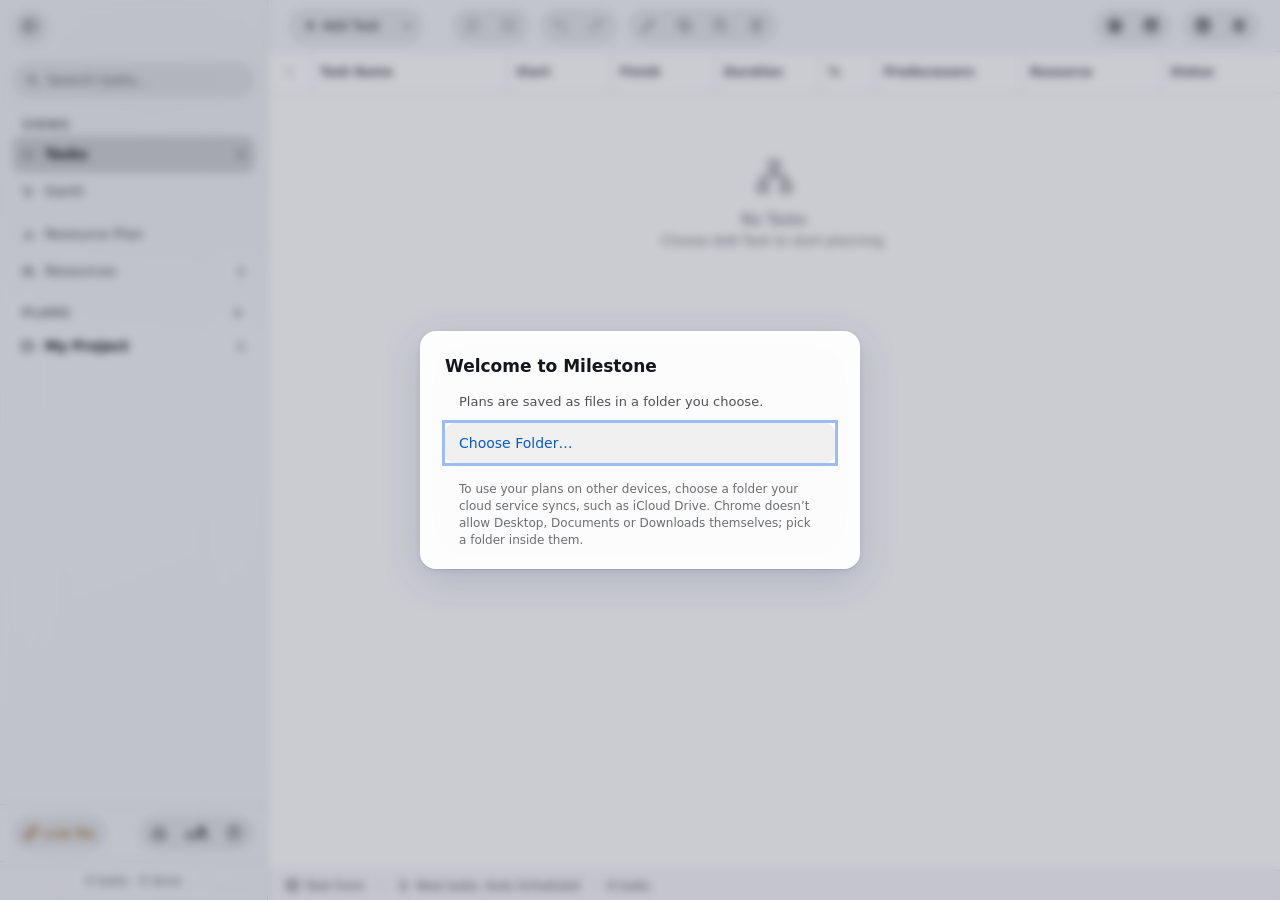
==== commit 01f8540c: "Cross-app audit fixes: Colour spelling (task dialog, Color menu), Delete Plan in title style, sideba" ====
--- a/index.html
+++ b/index.html
@@ -19,7 +19,7 @@
 // Font Awesome class names (<i class="fa-solid fa-trash">); this registry writes one `.fa-NAME { --fa: url(...) }` mask rule per name before first
 // paint, so every icon is drawn as an outline SVG. A name with no entry renders nothing. No icon font, no CDN.
 const ICONS = {
-  "sidebar": "<rect x=\"2.25\" y=\"3.75\" width=\"19.5\" height=\"16.5\" rx=\"3.75\"/><path d=\"M9 3.75v16.5\"/>",
+  "sidebar": "<rect x=\"3.5\" y=\"4.5\" width=\"17\" height=\"15\" rx=\"3.5\"/><path d=\"M9.5 4.5v15\"/>",
   "angles-down": "<path d=\"m7 6.5 5 5 5-5M7 13l5 5 5-5\"/>",
   "angles-up": "<path d=\"m7 11.5 5-5 5 5M7 18l5-5 5 5\"/>",
   "arrow-down": "<path d=\"M12 5v14M6.5 13.5 12 19l5.5-5.5\"/>",
@@ -1661,7 +1661,7 @@
 /* alert shell (ClearDesk's DIALOG-SHELL): a question gets a round tinted icon, a centred title and sentence, full-width buttons */
 .modal.alert { width: 340px; text-align: center; align-items: center; gap: 12px; padding: 24px 24px 20px; }
 .modal.alert.alert-wide { width: 400px; }   /* three buttons */
-.modal.alert h3 { margin: 0; font-size: var(--fs-17); font-weight: 600; color: var(--text); }
+.modal.alert h3 { margin: 0; font-size: var(--fs-17); font-weight: 600; color: var(--text); line-height: 1.5; }   /* ClearDesk's alert title is 25.5px high */
 .modal.alert p, .modal.alert .alert-body { margin: 0; font-size: var(--fs-14); color: var(--text-2); line-height: 1.6; }
 .alert-ico { width: 40px; height: 40px; border-radius: 50%; display: inline-flex; align-items: center; justify-content: center; font-size: var(--ico-18); background: color-mix(in srgb, var(--accent) 14%, transparent); color: var(--accent); }
 .alert-ico.danger { background: var(--red-bg); color: var(--red-text); }
@@ -2218,7 +2218,7 @@
 
 #toast {
   position: fixed; bottom: 44px; right: 20px; transform: translateY(20px);
-  background: var(--glass-strong); color: var(--text); border: 1px solid var(--glass-edge); padding: 10px 16px; border-radius: var(--r-xl); font-size: var(--fs-13); font-weight: 500;
+  background: var(--glass-strong); color: var(--text); border: 1px solid var(--glass-edge); padding: 10px 16px; border-radius: var(--r-xl); font-size: var(--fs-13); font-weight: 500; line-height: 1.5;   /* ClearDesk's body line height: the toast is the same 41.5px high */
   backdrop-filter: var(--glass-blur); -webkit-backdrop-filter: var(--glass-blur);
   display: flex; align-items: center; gap: 8px; opacity: 0; pointer-events: none; transition: opacity var(--dur-base) ease, transform var(--dur-base) ease; z-index: 300; box-shadow: inset 0 1px 0 var(--glass-rim), var(--glass-shadow);
 }
@@ -2575,7 +2575,7 @@
         <div class="trow" id="taskActualFinishField" title="Recording an Actual Finish marks the task 100% complete"><label for="taskActualFinishInput">Actual Finish</label><div class="field-dt"><input type="text" class="dt-date" id="taskActualFinishInput" onchange="onActualFinishChange()"><input type="text" id="taskActualFinishTimeInput" class="task-time-input hidden dt-time" aria-label="Actual finish time" onchange="onActualFinishChange()"></div></div>
       </div>
       <div class="tgrp">
-        <div class="trow" title="Colours the task's row in the list (and its stripe in the chart)"><label>Color</label><div class="color-swatches" id="taskColorSwatches"></div></div>
+        <div class="trow" title="Colours the task's row in the list (and its stripe in the chart)"><label>Colour</label><div class="color-swatches" id="taskColorSwatches"></div></div>
         <div class="trow"><label for="taskOnSlideInput">On Slide</label><input type="checkbox" class="tsw" id="taskOnSlideInput" role="switch" title="The Chart for Slides can take just the tasks marked On Slide"></div>
         <div class="trow"><label for="taskSlideNameInput">Slide Name</label><input type="text" class="tin" id="taskSlideNameInput" maxlength="120" placeholder="Same as the name" title="The short label the Chart for Slides draws instead of the name"></div>
       </div>
@@ -2854,6 +2854,7 @@
               <div class="trow"><label for="scFont" class="tgrow">Font</label><input type="text" id="scFont" class="tin sc-font" placeholder="System font" maxlength="60" spellcheck="false"></div>
               <div class="trow"><label for="scToday" class="tgrow">Today marker</label><input type="checkbox" class="tsw" id="scToday" role="switch"></div>
               <div class="trow"><label for="scPct" class="tgrow">Percent complete</label><input type="checkbox" class="tsw" id="scPct" role="switch"></div>
+              <div class="trow"><label for="scSolid" class="tgrow">Solid bars</label><input type="checkbox" class="tsw" id="scSolid" role="switch"></div>
               <div class="trow"><label for="scLegend" class="tgrow">Legend</label><input type="checkbox" class="tsw" id="scLegend" role="switch"></div>
             </div></section>
           </div>
@@ -5032,15 +5033,25 @@
     if (mo && result.start) { result.startTime = t.startTime || null; result.endTime = t.endTime || null; }
   }
   else {
-    let start = null, end = null, startTime = null, endTime = null, totalDur = 0, doneDur = 0;
+    let start = null, end = null, softMin = null, startTime = null, endTime = null, totalDur = 0, doneDur = 0;
     for (const k of kids) {
       const e = effectiveDates(k.id);
-      if (!e.start) continue;
+      if (!e.start) {   // a task with only ONE date known (the other is "TBD") still tells its group that date: a known finish pushes the group's end out
+        if (k.taskMode === 'manual' && !k.spacer && (k.startText != null) !== (k.endText != null) && !hasChildren(k.id)) {
+          const known = k.startText != null ? k.endDate : k.startDate, ex = k.startText != null ? 'end' : 'start';
+          if (ex === 'end') { if (end === null || dayNumber(known) > dayNumber(end)) end = known; }
+          else if (start === null || dayNumber(known) < dayNumber(start)) start = known;
+          if (softMin === null || dayNumber(known) < dayNumber(softMin)) softMin = known;
+        }
+        continue;
+      }
       if (start === null || (mo ? effM(e.start, e.startTime, false) < effM(start, startTime, false) : dayNumber(e.start) < dayNumber(start))) { start = e.start; startTime = e.startTime || null; }
       if (end === null || (mo ? effM(e.end, e.endTime, true) > effM(end, endTime, true) : dayNumber(e.end) > dayNumber(end))) { end = e.end; endTime = e.endTime || null; }
       const dur = dayNumber(e.end) - dayNumber(e.start) + 1;
       totalDur += dur; doneDur += dur * (e.progress / 100);
     }
+    if (end === null && start !== null) end = start;
+    if (start === null && end !== null) start = softMin;   // (only finishes are known: the group starts with the earliest of them)
     const progress = totalDur > 0 ? Math.round((doneDur / totalDur) * 100) : 0;
     if (t.taskMode === 'manual') {
       // A manually scheduled summary keeps its own dates instead of rolling
@@ -12134,7 +12145,7 @@
 const SC_MS = '#F28011', SC_TODAY = '#E7001D';   // milestone diamonds: Sundown Orange; the today marker: Bright Red
 function scDefaults() {
   return { preset: 'content', w: 30, h: 13.4, maxRows: 16, minPt: 9, scope: 'all', hier: 'blocks', parents: true, levels: 6, msLabel: 'both', msPlace: 'group', split: 'even', scale: 'auto',
-    palette: 'corporate', colors: SC_PALETTES.corporate.colors.slice(), bg: 'transparent', ink: SC_PALETTES.corporate.ink, font: '', today: true, pct: true, legend: false, more: false, pick: [] };
+    palette: 'corporate', colors: SC_PALETTES.corporate.colors.slice(), bg: 'transparent', ink: SC_PALETTES.corporate.ink, font: '', today: true, pct: true, solid: false, legend: false, more: false, pick: [] };
 }
 function scLoad() { try { const o = JSON.parse(localStorage.getItem(SC_KEY) || 'null'); if (o && typeof o === 'object' && (!o.palette || o.palette === 'milestone')) o.palette = 'custom'; /* (the removed 'Milestone' palette keeps its colours as Custom) */ if (o && o.split !== 'fill') o.split = 'even'; const r = Object.assign(scDefaults(), o && typeof o === 'object' ? o : {}, { pick: [] }); const d = scDefaults().colors; r.colors = d.map((c, i) => (r.palette !== 'corporate' && Array.isArray(r.colors) && r.colors[i]) || c); /* (a palette saved with four colours gets the fifth; Corporate is always the current Corporate) */ return r; } catch (e) { return scDefaults(); } }
 function scSave(o) { try { const c = Object.assign({}, o); delete c.pick; localStorage.setItem(SC_KEY, JSON.stringify(c)); } catch (e) { /* a convenience only */ } }
@@ -12147,7 +12158,12 @@
     if (t.spacer || (shown && !shown.has(t.id))) return null;
     const take = !picks || (picks.has(t.id) ? picks.get(t.id) : inside);   // a taken group takes everything below it, unless a task or group below is left out
     if (!hasChildren(t.id)) {
-      if (!take || isUnscheduled(t)) return null;
+      if (!take) return null;
+      if (isUnscheduled(t)) {   // only a start or only a finish is known (the other is "TBD"): the chart marks that one date, like a milestone
+        if (t.spacer || (t.startText != null) === (t.endText != null)) return null;
+        const d = dayNumber(t.startText != null ? t.endDate : t.startDate);
+        return { id: t.id, name: t.slideName || t.name || '', level, ms: true, s: d, e: d, p: 0 };
+      }
       const e = effectiveDates(t.id); if (!e.start) return null;
       return { id: t.id, name: t.slideName || t.name || '', level, ms: !!t.milestone, s: dayNumber(e.start), e: dayNumber(e.end), p: effectiveProgressOf(t.id) };
     }
@@ -12302,7 +12318,9 @@
       for (const [a, above, anchor] of cands) { const b = a + w; if (a >= X0 && b <= X1 && !clash(a, b, above)) { pick = [a, above, anchor]; break; } }
       if (!pick) pick = [Math.min(Math.max(X0, x + d + 6), X1 - w), true, 'start'];
       const [a, above] = pick; labels.push([i, a, a + w, above]);
-      out.push(`<text x="${(a + (pick[2] === 'end' ? w : 0)).toFixed(1)}" y="${(cy + (above ? -rowH * .4 : f * .34)).toFixed(1)}" font-size="${f.toFixed(1)}" font-weight="600" fill="${INK}" text-anchor="${pick[2]}" stroke="${o.bg === 'white' ? '#fff' : '#fff'}" stroke-width="3.5" stroke-opacity="${o.bg === 'white' ? 1 : .85}" paint-order="stroke" stroke-linejoin="round">${esc(txt)}</text>`);
+      const tx = (a + (pick[2] === 'end' ? w : 0)).toFixed(1), ty = (cy + (above ? -rowH * .4 : f * .34)).toFixed(1), common = `x="${tx}" y="${ty}" font-size="${f.toFixed(1)}" font-weight="600" text-anchor="${pick[2]}"`;
+      // the white halo is its own text under the real one: paint-order is not understood by PowerPoint (it drew the halo OVER the letters)
+      out.push(`<text ${common} fill="#fff" fill-opacity="${o.bg === 'white' ? 1 : .85}" stroke="#fff" stroke-width="3.5" stroke-opacity="${o.bg === 'white' ? 1 : .85}" stroke-linejoin="round">${esc(txt)}</text><text ${common} fill="${INK}">${esc(txt)}</text>`);
     };
     chunk.forEach((r, i) => {
       const b = blocks[r.blk], col = colorOf(b), cy = ys[i] + rowH / 2, n = r.n;
@@ -12314,8 +12332,8 @@
         out.push(`<path d="M${x.toFixed(1)},${(cy - 6).toFixed(1)} V${(cy + 1).toFixed(1)} L${(x + 6).toFixed(1)},${(cy - t + 1).toFixed(1)} H${(x + w - 6).toFixed(1)} L${(x + w).toFixed(1)},${(cy + 1).toFixed(1)} V${(cy - 6).toFixed(1)} Z" fill="${col}" opacity="${a.toFixed(2)}"/>`);
       } else {
         const bh = barH * (r.indent > 1 ? .8 : 1);
-        out.push(`<rect x="${x.toFixed(1)}" y="${(cy - bh / 2).toFixed(1)}" width="${w.toFixed(1)}" height="${bh.toFixed(1)}" rx="${(bh / 2).toFixed(1)}" fill="${col}" opacity=".22"/>`);
-        if (n.p > 0) out.push(`<rect x="${x.toFixed(1)}" y="${(cy - bh / 2).toFixed(1)}" width="${Math.min(w, Math.max(bh, w * n.p / 100)).toFixed(1)}" height="${bh.toFixed(1)}" rx="${(bh / 2).toFixed(1)}" fill="${col}"/>`);
+        out.push(`<rect x="${x.toFixed(1)}" y="${(cy - bh / 2).toFixed(1)}" width="${w.toFixed(1)}" height="${bh.toFixed(1)}" rx="${(bh / 2).toFixed(1)}" fill="${col}"${o.solid ? '' : ' opacity=".22"'}/>`);
+        if (n.p > 0) out.push(`<rect x="${x.toFixed(1)}" y="${(cy - bh / 2).toFixed(1)}" width="${Math.min(w, Math.max(bh, w * n.p / 100)).toFixed(1)}" height="${bh.toFixed(1)}" rx="${(bh / 2).toFixed(1)}" fill="${o.solid ? '#000' : col}"${o.solid ? ' opacity=".25"' : ''}/>`);   // (solid bars: the done part is the same colour, darker)
         const nearMs = (r.hosted || []).some(m => { const mx = xOf(m.s) + pxd / 2; return mx > x + w - 4 && mx < x + w + 48; });   // a milestone just after the bar takes the room of its percent label
         if (o.pct && !nearMs && n.p > 0 && n.p < 100 && rowH >= fs * 1.9 && x + w + 40 < X1) out.push(`<text x="${(x + w + 7).toFixed(1)}" y="${(cy + fs * .3).toFixed(1)}" font-size="${(fs * .78).toFixed(1)}" fill="${INK}" opacity=".62">${Math.round(n.p)}%</text>`);
       }
@@ -12343,13 +12361,13 @@
   document.querySelector(`input[name=scScope][value="${o.scope}"]`).checked = true;
   scEl('scHier').value = o.hier; scEl('scParents').checked = o.parents !== false; scEl('scLevels').value = String(o.levels); scEl('scMsLabel').value = o.msLabel; scEl('scMsPlace').value = o.msPlace; scEl('scScale').value = o.scale;
   o.colors.forEach((c, i) => { scEl('scCol' + i).value = c; });
-  scEl('scPalette').value = o.palette; scEl('scBg').value = o.bg; scEl('scInk').value = o.ink; scMore(o.more); scEl('scFont').value = o.font; scEl('scToday').checked = o.today; scEl('scPct').checked = o.pct; scEl('scLegend').checked = o.legend;
+  scEl('scPalette').value = o.palette; scEl('scBg').value = o.bg; scEl('scInk').value = o.ink; scMore(o.more); scEl('scFont').value = o.font; scEl('scToday').checked = o.today; scEl('scPct').checked = o.pct; scEl('scSolid').checked = !!o.solid; scEl('scLegend').checked = o.legend;
 }
 function scRead() {
   const num = (id, lo, hi, d) => { const v = parseFloat(scEl(id).value); return Number.isFinite(v) ? Math.max(lo, Math.min(hi, v)) : d; };
   return { preset: scEl('scPreset').value, w: num('scW', 3, 80, 30), h: num('scH', 2, 60, 13.4), maxRows: Math.round(num('scMaxRows', 1, 60, 16)), split: scEl('scSplit').value, minPt: num('scMinPt', 6, 24, 9),
     scope: (document.querySelector('input[name=scScope]:checked') || {}).value || 'all', hier: scEl('scHier').value, parents: scEl('scParents').checked, levels: +scEl('scLevels').value, msLabel: scEl('scMsLabel').value, msPlace: scEl('scMsPlace').value, scale: scEl('scScale').value,
-    palette: scEl('scPalette').value, colors: [0, 1, 2, 3, 4].map(i => scEl('scCol' + i).value), bg: scEl('scBg').value, ink: scEl('scInk').value, font: scEl('scFont').value, today: scEl('scToday').checked, pct: scEl('scPct').checked, legend: scEl('scLegend').checked, more: !scEl('scMore').classList.contains('hidden'), pick: [...scPick] };
+    palette: scEl('scPalette').value, colors: [0, 1, 2, 3, 4].map(i => scEl('scCol' + i).value), bg: scEl('scBg').value, ink: scEl('scInk').value, font: scEl('scFont').value, today: scEl('scToday').checked, pct: scEl('scPct').checked, solid: scEl('scSolid').checked, legend: scEl('scLegend').checked, more: !scEl('scMore').classList.contains('hidden'), pick: [...scPick] };
 }
 let scPick = new Map(), scOpen = new Set();   // scPick: id → true / false, the choices made in "Choose Groups…"; scOpen: the groups shown opened
 function scEffective(id) { for (let t = byId(id); t; t = t.parentId ? byId(t.parentId) : null) if (scPick.has(t.id)) return scPick.get(t.id); return false; }
@@ -12745,7 +12763,7 @@
     const m = same(t => t.taskMode || 'auto'), ty = same(t => (t.taskType === 'fixedDuration' || t.taskType === 'fixedWork') ? t.taskType : 'fixedUnits'), co = same(t => t.color || '');
     parts.push(rowSubMenu('fa-solid fa-thumbtack', 'Task Mode', TASK_MODES.map(x => [`<i class="fa-solid ${x.icon}"></i>`, x.label, `setSelectedMode('${x.id}')`, m === x.id])));
     if (ts.some(t => !t.milestone && !hasChildren(t.id))) parts.push(rowSubMenu('fa-solid fa-percent', 'Task Type', TASK_TYPES.map(x => [`<i class="fa-solid ${x.icon}"></i>`, x.label, `setSelectedType('${x.id}')`, ty === x.id])));
-    parts.push(rowSubMenu('fa-solid fa-palette', 'Color', [['<span class="sub-dot sub-none"></span>', 'No Color', "setSelectedColor('')", co === '']].concat(TASK_COLORS.map(c => [`<span class="sub-dot" style="background:var(--task-${c.id})"></span>`, c.label, `setSelectedColor('${c.id}')`, co === c.id]))));
+    parts.push(rowSubMenu('fa-solid fa-palette', 'Colour', [['<span class="sub-dot sub-none"></span>', 'No Colour', "setSelectedColor('')", co === '']].concat(TASK_COLORS.map(c => [`<span class="sub-dot" style="background:var(--task-${c.id})"></span>`, c.label, `setSelectedColor('${c.id}')`, co === c.id]))));
   }
   if (parts.length) parts.push(sep);   // (what you can do to this task, then what you can add)
   const addLabel = !n ? 'Add Task' : ids.length === 1 && hasChildren(ids[0]) ? 'Add Sub-task' : 'Add Task Below';   // (under a group the new task becomes its first sub-task)
@@ -14620,7 +14638,7 @@
       ? ` Its linked file <strong>${escapeHtml(file)}</strong> is <em>not</em> deleted — you can open it again any time with “Open file as plan”.`
       : ` It isn’t linked to a file, so this is the only copy — you can undo for a few seconds afterwards.`)
       + (last ? ' An empty plan takes its place.' : ''),
-    confirmLabel: 'Delete plan',
+    confirmLabel: 'Delete Plan',
     action: doDeleteCurrentPlan
   });
 }
@@ -14963,6 +14981,11 @@
     if (!overlayOpen && !typing && (selectedTaskId || selectedTaskIds.size)) { setSelection([]); render(); }
   });
   document.getElementById('toastUndoBtn').addEventListener('click', triggerToastUndo);
+  // A drag that starts inside a dialog (selecting text in a field) and ends on the backdrop must not close it:
+  // the browser then fires "click" on the backdrop, so ignore clicks whose press began elsewhere.
+  let pressedOnBackdrop = true;
+  document.addEventListener('mousedown', e => { pressedOnBackdrop = !!(e.target.classList && e.target.classList.contains('modal-bg')); }, true);
+  document.addEventListener('click', e => { if(e.target.classList && e.target.classList.contains('modal-bg') && !pressedOnBackdrop){ e.stopPropagation(); e.preventDefault(); } }, true);
   document.addEventListener('mousedown', e => { mouseDownInEditor = !!(editingCell && e.target && e.target.closest && e.target.closest('.inline-edit, .inline-wrap')); }, true);
   document.addEventListener('copy', e => { if (clipboardActive(e) && selectedIds().length) { e.preventDefault(); copySelection(e.clipboardData, false); } });
   document.addEventListener('cut', e => { if (clipboardActive(e) && selectedIds().length) { e.preventDefault(); copySelection(e.clipboardData, true); } });
